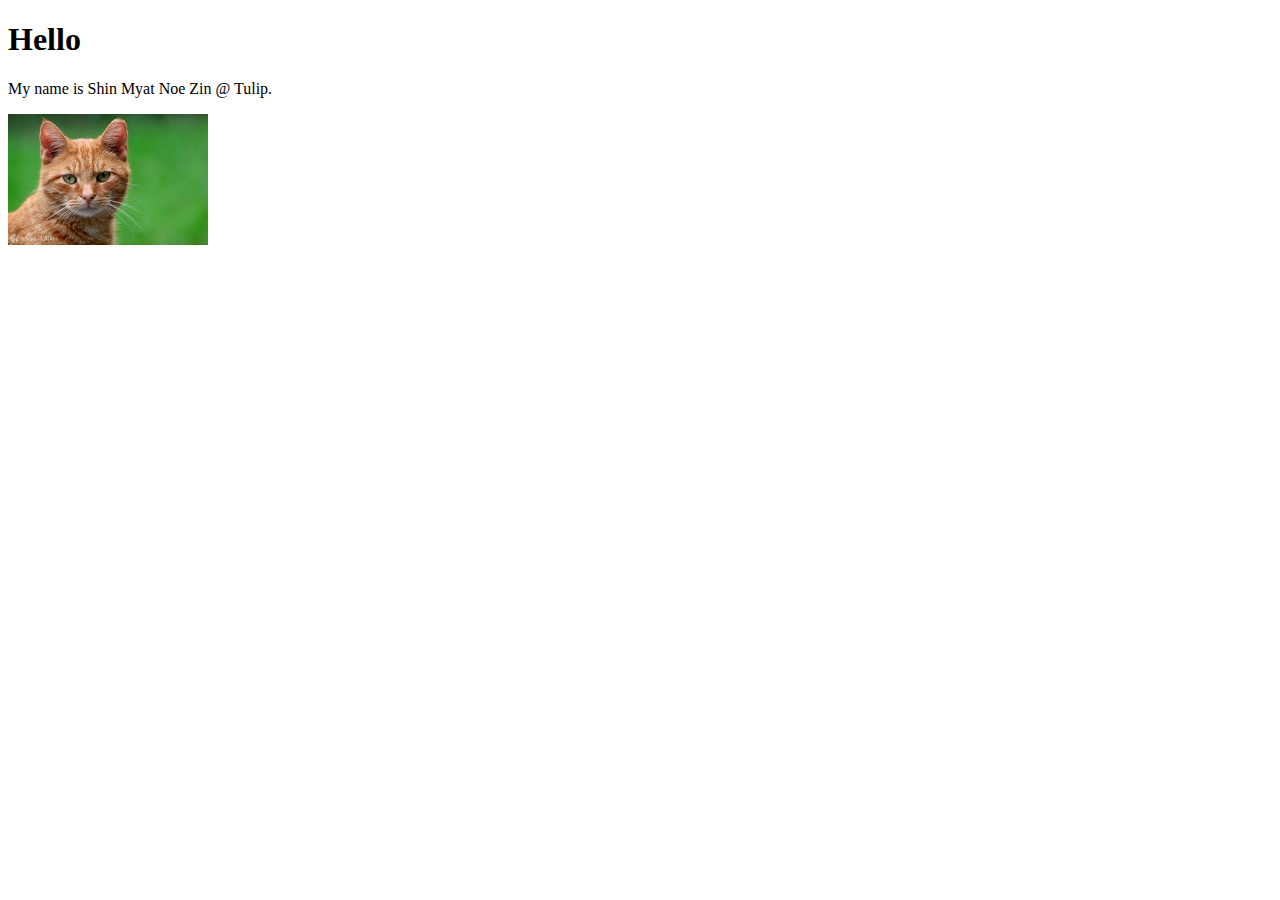
==== index.html @ 97b2dc9c "website" ====
<!DOCTYPE html>
<html >
<head>
    <title>Tulip's Page</title>
</head>
<body>
    <h1> Hello</h1>
    <p>My name is Shin Myat Noe Zin @ Tulip.</p>
    <img src="cat.jpeg" alt = 'Picture of cat' width = '200'>  
</body>
</html>
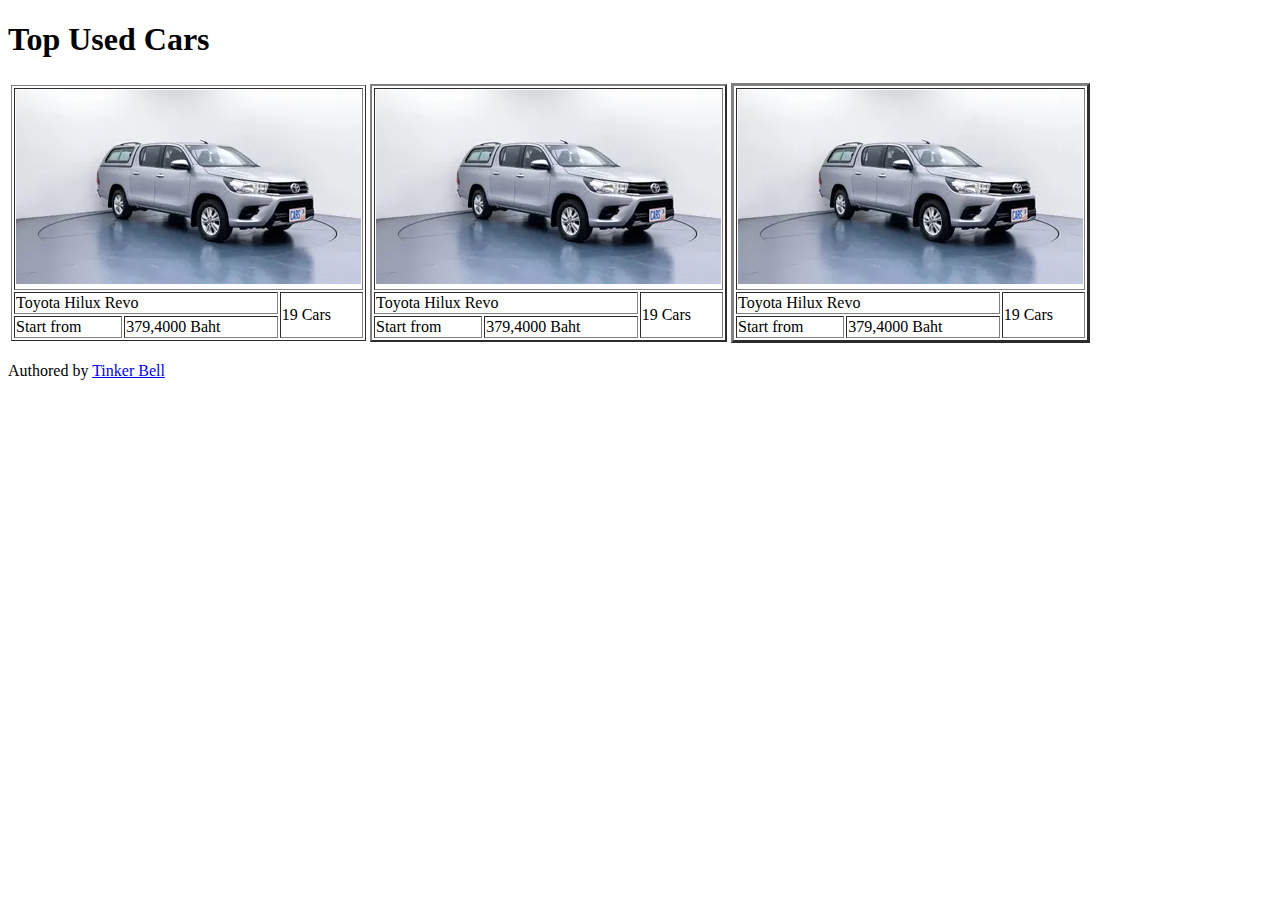
==== commit a9cf2209: "Combine Carda with Profile" ====
--- a/index.html
+++ b/index.html
@@ -1,11 +1,96 @@
 <!DOCTYPE html>
-<html >
+<html lang="en" xmlns:mso="urn:schemas-microsoft-com:office:office" xmlns:msdt="uuid:C2F41010-65B3-11d1-A29F-00AA00C14882">
+
 <head>
-    <title>Tulip's Page</title>
+  <title>Carada</title>
+
+<!--[if gte mso 9]><xml>
+<mso:CustomDocumentProperties>
+<mso:xd_Signature msdt:dt="string"></mso:xd_Signature>
+<mso:display_urn_x003a_schemas-microsoft-com_x003a_office_x003a_office_x0023_Editor msdt:dt="string">CHAYAPOL MOEMENG</mso:display_urn_x003a_schemas-microsoft-com_x003a_office_x003a_office_x0023_Editor>
+<mso:Order msdt:dt="string">300.000000000000</mso:Order>
+<mso:display_urn_x003a_schemas-microsoft-com_x003a_office_x003a_office_x0023_Author msdt:dt="string">CHAYAPOL MOEMENG</mso:display_urn_x003a_schemas-microsoft-com_x003a_office_x003a_office_x0023_Author>
+<mso:xd_ProgID msdt:dt="string"></mso:xd_ProgID>
+<mso:_ExtendedDescription msdt:dt="string"></mso:_ExtendedDescription>
+<mso:ComplianceAssetId msdt:dt="string"></mso:ComplianceAssetId>
+<mso:TemplateUrl msdt:dt="string"></mso:TemplateUrl>
+<mso:ContentTypeId msdt:dt="string">0x0101009FF7D1E89D0B8D439BF6074909CECEB2</mso:ContentTypeId>
+<mso:TriggerFlowInfo msdt:dt="string"></mso:TriggerFlowInfo>
+<mso:_SourceUrl msdt:dt="string"></mso:_SourceUrl>
+<mso:_SharedFileIndex msdt:dt="string"></mso:_SharedFileIndex>
+</mso:CustomDocumentProperties>
+</xml><![endif]-->
 </head>
+
 <body>
-    <h1> Hello</h1>
-    <p>My name is Shin Myat Noe Zin @ Tulip.</p>
-    <img src="cat.jpeg" alt = 'Picture of cat' width = '200'>  
+  <h1>Top Used Cars</h1>
+  <table>
+    <thead>
+
+    </thead>
+    <tbody>
+      <tr>
+        <td>
+          <table border="1">
+            <tr>
+              <td colspan="3">
+                <img src="img/car.webp">
+              </td>
+            </tr>
+            <tr>
+              <td colspan="2">Toyota Hilux Revo</td>
+              <td rowspan="2">19 Cars</td>
+            </tr>
+            <tr>
+              <td>Start from</td>
+              <td>379,4000 Baht</td>
+            </tr>
+          </table>
+        </td>
+
+        <td>
+          <table border="2">
+            <tr>
+              <td colspan="3">
+                <img src="img/car.webp">
+              </td>
+            </tr>
+            <tr>
+              <td colspan="2">Toyota Hilux Revo</td>
+              <td rowspan="2">19 Cars</td>
+            </tr>
+            <tr>
+              <td>Start from</td>
+              <td>379,4000 Baht</td>
+            </tr>
+          </table>
+        </td>
+
+        <td>
+          <table border="3">
+            <tr>
+              <td colspan="3">
+                <img src="img/car.webp">
+              </td>
+            </tr>
+            <tr>
+              <td colspan="2">Toyota Hilux Revo</td>
+              <td rowspan="2">19 Cars</td>
+            </tr>
+            <tr>
+              <td>Start from</td>
+              <td>379,4000 Baht</td>
+            </tr>
+          </table>
+        </td>
+
+      </tr>
+    </tbody>
+  </table>
+  <p>
+    Authored by <a href = "aboutme.html">Tinker Bell</a>
+  </p>
+
 </body>
+
 </html>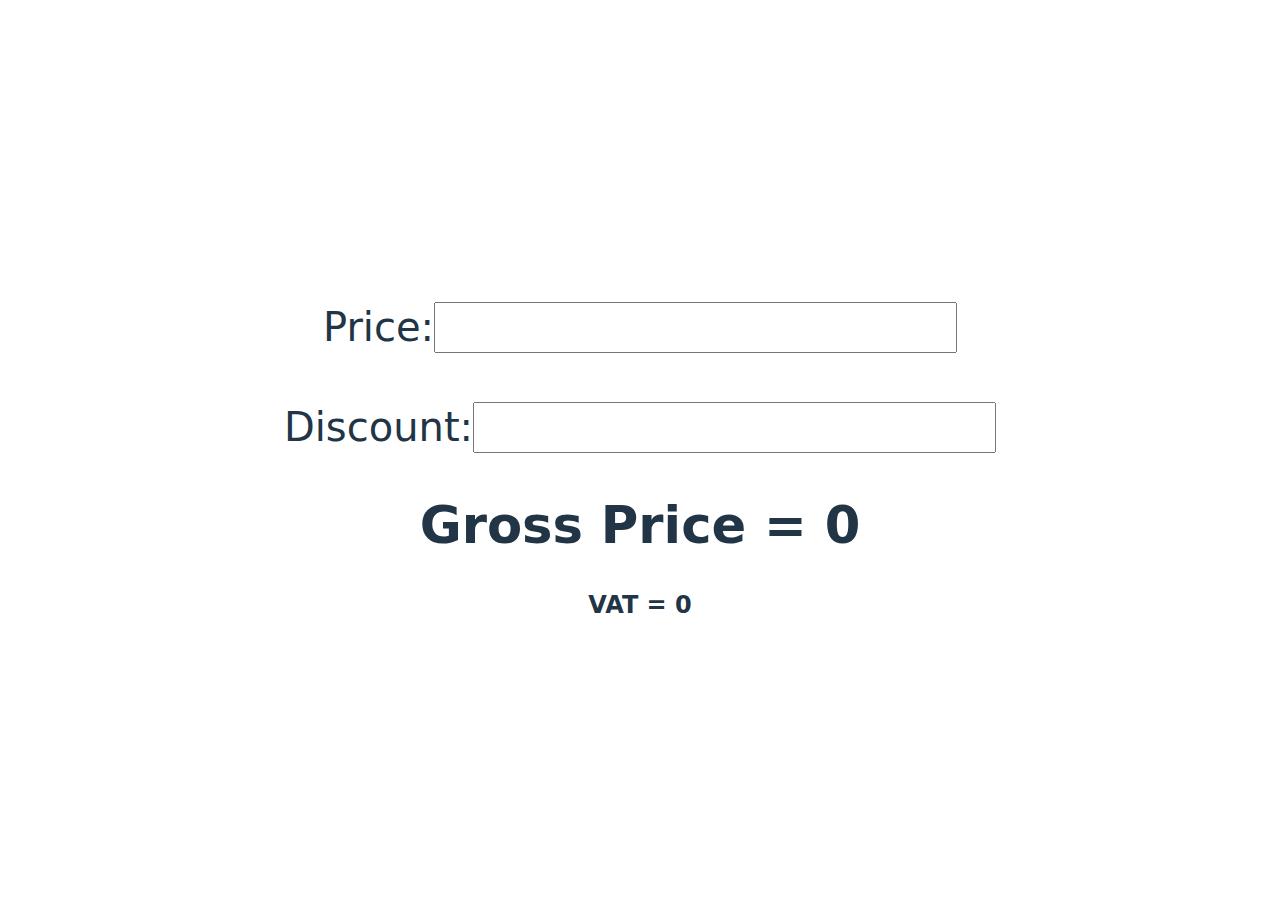
==== commit 563be663: "create assets folder" ====
--- a/index.html
+++ b/index.html
@@ -1,96 +1,14 @@
-<!DOCTYPE html>
-<html lang="en" xmlns:mso="urn:schemas-microsoft-com:office:office" xmlns:msdt="uuid:C2F41010-65B3-11d1-A29F-00AA00C14882">
-
-<head>
-  <title>Carada</title>
-
-<!--[if gte mso 9]><xml>
-<mso:CustomDocumentProperties>
-<mso:xd_Signature msdt:dt="string"></mso:xd_Signature>
-<mso:display_urn_x003a_schemas-microsoft-com_x003a_office_x003a_office_x0023_Editor msdt:dt="string">CHAYAPOL MOEMENG</mso:display_urn_x003a_schemas-microsoft-com_x003a_office_x003a_office_x0023_Editor>
-<mso:Order msdt:dt="string">300.000000000000</mso:Order>
-<mso:display_urn_x003a_schemas-microsoft-com_x003a_office_x003a_office_x0023_Author msdt:dt="string">CHAYAPOL MOEMENG</mso:display_urn_x003a_schemas-microsoft-com_x003a_office_x003a_office_x0023_Author>
-<mso:xd_ProgID msdt:dt="string"></mso:xd_ProgID>
-<mso:_ExtendedDescription msdt:dt="string"></mso:_ExtendedDescription>
-<mso:ComplianceAssetId msdt:dt="string"></mso:ComplianceAssetId>
-<mso:TemplateUrl msdt:dt="string"></mso:TemplateUrl>
-<mso:ContentTypeId msdt:dt="string">0x0101009FF7D1E89D0B8D439BF6074909CECEB2</mso:ContentTypeId>
-<mso:TriggerFlowInfo msdt:dt="string"></mso:TriggerFlowInfo>
-<mso:_SourceUrl msdt:dt="string"></mso:_SourceUrl>
-<mso:_SharedFileIndex msdt:dt="string"></mso:_SharedFileIndex>
-</mso:CustomDocumentProperties>
-</xml><![endif]-->
-</head>
-
-<body>
-  <h1>Top Used Cars</h1>
-  <table>
-    <thead>
-
-    </thead>
-    <tbody>
-      <tr>
-        <td>
-          <table border="1">
-            <tr>
-              <td colspan="3">
-                <img src="img/car.webp">
-              </td>
-            </tr>
-            <tr>
-              <td colspan="2">Toyota Hilux Revo</td>
-              <td rowspan="2">19 Cars</td>
-            </tr>
-            <tr>
-              <td>Start from</td>
-              <td>379,4000 Baht</td>
-            </tr>
-          </table>
-        </td>
-
-        <td>
-          <table border="2">
-            <tr>
-              <td colspan="3">
-                <img src="img/car.webp">
-              </td>
-            </tr>
-            <tr>
-              <td colspan="2">Toyota Hilux Revo</td>
-              <td rowspan="2">19 Cars</td>
-            </tr>
-            <tr>
-              <td>Start from</td>
-              <td>379,4000 Baht</td>
-            </tr>
-          </table>
-        </td>
-
-        <td>
-          <table border="3">
-            <tr>
-              <td colspan="3">
-                <img src="img/car.webp">
-              </td>
-            </tr>
-            <tr>
-              <td colspan="2">Toyota Hilux Revo</td>
-              <td rowspan="2">19 Cars</td>
-            </tr>
-            <tr>
-              <td>Start from</td>
-              <td>379,4000 Baht</td>
-            </tr>
-          </table>
-        </td>
-
-      </tr>
-    </tbody>
-  </table>
-  <p>
-    Authored by <a href = "aboutme.html">Tinker Bell</a>
-  </p>
-
-</body>
-
-</html>+<!doctype html>
+<html lang="en">
+  <head>
+    <meta charset="UTF-8" />
+    <link rel="icon" type="image/svg+xml" href="/vite.svg" />
+    <meta name="viewport" content="width=device-width, initial-scale=1.0" />
+    <title>Vite + React</title>
+    <script type="module" crossorigin src="/assets/index-DUTWzmlK.js"></script>
+    <link rel="stylesheet" crossorigin href="/assets/index-DiwrgTda.css">
+  </head>
+  <body>
+    <div id="root"></div>
+  </body>
+</html>
--- a/assets/index-DiwrgTda.css
+++ b/assets/index-DiwrgTda.css
@@ -0,0 +1 @@
+#root{max-width:1280px;margin:0 auto;padding:2rem;text-align:center}.logo{height:6em;padding:1.5em;will-change:filter;transition:filter .3s}.logo:hover{filter:drop-shadow(0 0 2em #646cffaa)}.logo.react:hover{filter:drop-shadow(0 0 2em #61dafbaa)}@keyframes logo-spin{0%{transform:rotate(0)}to{transform:rotate(360deg)}}@media (prefers-reduced-motion: no-preference){a:nth-of-type(2) .logo{animation:logo-spin infinite 20s linear}}.card{padding:2em}.read-the-docs{color:#888}:root{font-family:Inter,system-ui,Avenir,Helvetica,Arial,sans-serif;line-height:1.5;font-weight:400;color-scheme:light dark;color:#ffffffde;background-color:#242424;font-synthesis:none;text-rendering:optimizeLegibility;-webkit-font-smoothing:antialiased;-moz-osx-font-smoothing:grayscale}a{font-weight:500;color:#646cff;text-decoration:inherit}a:hover{color:#535bf2}body{margin:0;display:flex;place-items:center;min-width:320px;min-height:100vh}h1{font-size:3.2em;line-height:1.1}button{border-radius:8px;border:1px solid transparent;padding:.6em 1.2em;font-size:1em;font-weight:500;font-family:inherit;background-color:#1a1a1a;cursor:pointer;transition:border-color .25s}button:hover{border-color:#646cff}button:focus,button:focus-visible{outline:4px auto -webkit-focus-ring-color}@media (prefers-color-scheme: light){:root{color:#213547;background-color:#fff}a:hover{color:#747bff}button{background-color:#f9f9f9}}
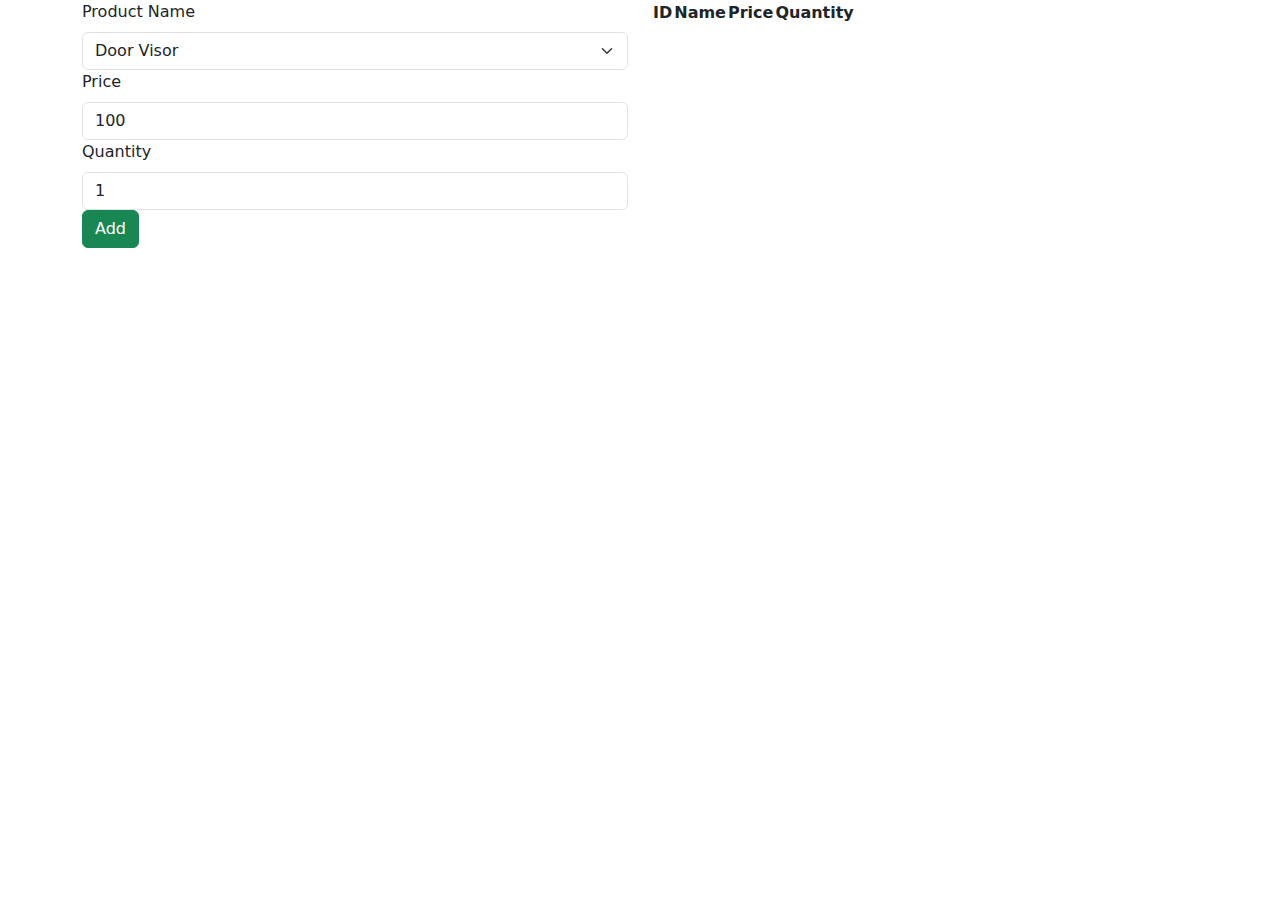
==== commit 73231415: "replace assets file" ====
--- a/index.html
+++ b/index.html
@@ -5,8 +5,8 @@
     <link rel="icon" type="image/svg+xml" href="/vite.svg" />
     <meta name="viewport" content="width=device-width, initial-scale=1.0" />
     <title>Vite + React</title>
-    <script type="module" crossorigin src="/assets/index-DUTWzmlK.js"></script>
-    <link rel="stylesheet" crossorigin href="/assets/index-DiwrgTda.css">
+    <script type="module" crossorigin src="/assets/index-1f4vcNsk.js"></script>
+    <link rel="stylesheet" crossorigin href="/assets/index-DUEfxN0n.css">
   </head>
   <body>
     <div id="root"></div>
--- a/assets/index-DUEfxN0n.css
+++ b/assets/index-DUEfxN0n.css
@@ -0,0 +1,5 @@
+@charset "UTF-8";/*!
+* Bootstrap  v5.3.3 (https://getbootstrap.com/)
+* Copyright 2011-2024 The Bootstrap Authors
+* Licensed under MIT (https://github.com/twbs/bootstrap/blob/main/LICENSE)
+*/:root,[data-bs-theme=light]{--bs-blue:#0d6efd;--bs-indigo:#6610f2;--bs-purple:#6f42c1;--bs-pink:#d63384;--bs-red:#dc3545;--bs-orange:#fd7e14;--bs-yellow:#ffc107;--bs-green:#198754;--bs-teal:#20c997;--bs-cyan:#0dcaf0;--bs-black:#000;--bs-white:#fff;--bs-gray:#6c757d;--bs-gray-dark:#343a40;--bs-gray-100:#f8f9fa;--bs-gray-200:#e9ecef;--bs-gray-300:#dee2e6;--bs-gray-400:#ced4da;--bs-gray-500:#adb5bd;--bs-gray-600:#6c757d;--bs-gray-700:#495057;--bs-gray-800:#343a40;--bs-gray-900:#212529;--bs-primary:#0d6efd;--bs-secondary:#6c757d;--bs-success:#198754;--bs-info:#0dcaf0;--bs-warning:#ffc107;--bs-danger:#dc3545;--bs-light:#f8f9fa;--bs-dark:#212529;--bs-primary-rgb:13,110,253;--bs-secondary-rgb:108,117,125;--bs-success-rgb:25,135,84;--bs-info-rgb:13,202,240;--bs-warning-rgb:255,193,7;--bs-danger-rgb:220,53,69;--bs-light-rgb:248,249,250;--bs-dark-rgb:33,37,41;--bs-primary-text-emphasis:#052c65;--bs-secondary-text-emphasis:#2b2f32;--bs-success-text-emphasis:#0a3622;--bs-info-text-emphasis:#055160;--bs-warning-text-emphasis:#664d03;--bs-danger-text-emphasis:#58151c;--bs-light-text-emphasis:#495057;--bs-dark-text-emphasis:#495057;--bs-primary-bg-subtle:#cfe2ff;--bs-secondary-bg-subtle:#e2e3e5;--bs-success-bg-subtle:#d1e7dd;--bs-info-bg-subtle:#cff4fc;--bs-warning-bg-subtle:#fff3cd;--bs-danger-bg-subtle:#f8d7da;--bs-light-bg-subtle:#fcfcfd;--bs-dark-bg-subtle:#ced4da;--bs-primary-border-subtle:#9ec5fe;--bs-secondary-border-subtle:#c4c8cb;--bs-success-border-subtle:#a3cfbb;--bs-info-border-subtle:#9eeaf9;--bs-warning-border-subtle:#ffe69c;--bs-danger-border-subtle:#f1aeb5;--bs-light-border-subtle:#e9ecef;--bs-dark-border-subtle:#adb5bd;--bs-white-rgb:255,255,255;--bs-black-rgb:0,0,0;--bs-font-sans-serif:system-ui,-apple-system,"Segoe UI",Roboto,"Helvetica Neue","Noto Sans","Liberation Sans",Arial,sans-serif,"Apple Color Emoji","Segoe UI Emoji","Segoe UI Symbol","Noto Color Emoji";--bs-font-monospace:SFMono-Regular,Menlo,Monaco,Consolas,"Liberation Mono","Courier New",monospace;--bs-gradient:linear-gradient(180deg, rgba(255, 255, 255, .15), rgba(255, 255, 255, 0));--bs-body-font-family:var(--bs-font-sans-serif);--bs-body-font-size:1rem;--bs-body-font-weight:400;--bs-body-line-height:1.5;--bs-body-color:#212529;--bs-body-color-rgb:33,37,41;--bs-body-bg:#fff;--bs-body-bg-rgb:255,255,255;--bs-emphasis-color:#000;--bs-emphasis-color-rgb:0,0,0;--bs-secondary-color:rgba(33, 37, 41, .75);--bs-secondary-color-rgb:33,37,41;--bs-secondary-bg:#e9ecef;--bs-secondary-bg-rgb:233,236,239;--bs-tertiary-color:rgba(33, 37, 41, .5);--bs-tertiary-color-rgb:33,37,41;--bs-tertiary-bg:#f8f9fa;--bs-tertiary-bg-rgb:248,249,250;--bs-heading-color:inherit;--bs-link-color:#0d6efd;--bs-link-color-rgb:13,110,253;--bs-link-decoration:underline;--bs-link-hover-color:#0a58ca;--bs-link-hover-color-rgb:10,88,202;--bs-code-color:#d63384;--bs-highlight-color:#212529;--bs-highlight-bg:#fff3cd;--bs-border-width:1px;--bs-border-style:solid;--bs-border-color:#dee2e6;--bs-border-color-translucent:rgba(0, 0, 0, .175);--bs-border-radius:.375rem;--bs-border-radius-sm:.25rem;--bs-border-radius-lg:.5rem;--bs-border-radius-xl:1rem;--bs-border-radius-xxl:2rem;--bs-border-radius-2xl:var(--bs-border-radius-xxl);--bs-border-radius-pill:50rem;--bs-box-shadow:0 .5rem 1rem rgba(0, 0, 0, .15);--bs-box-shadow-sm:0 .125rem .25rem rgba(0, 0, 0, .075);--bs-box-shadow-lg:0 1rem 3rem rgba(0, 0, 0, .175);--bs-box-shadow-inset:inset 0 1px 2px rgba(0, 0, 0, .075);--bs-focus-ring-width:.25rem;--bs-focus-ring-opacity:.25;--bs-focus-ring-color:rgba(13, 110, 253, .25);--bs-form-valid-color:#198754;--bs-form-valid-border-color:#198754;--bs-form-invalid-color:#dc3545;--bs-form-invalid-border-color:#dc3545}[data-bs-theme=dark]{color-scheme:dark;--bs-body-color:#dee2e6;--bs-body-color-rgb:222,226,230;--bs-body-bg:#212529;--bs-body-bg-rgb:33,37,41;--bs-emphasis-color:#fff;--bs-emphasis-color-rgb:255,255,255;--bs-secondary-color:rgba(222, 226, 230, .75);--bs-secondary-color-rgb:222,226,230;--bs-secondary-bg:#343a40;--bs-secondary-bg-rgb:52,58,64;--bs-tertiary-color:rgba(222, 226, 230, .5);--bs-tertiary-color-rgb:222,226,230;--bs-tertiary-bg:#2b3035;--bs-tertiary-bg-rgb:43,48,53;--bs-primary-text-emphasis:#6ea8fe;--bs-secondary-text-emphasis:#a7acb1;--bs-success-text-emphasis:#75b798;--bs-info-text-emphasis:#6edff6;--bs-warning-text-emphasis:#ffda6a;--bs-danger-text-emphasis:#ea868f;--bs-light-text-emphasis:#f8f9fa;--bs-dark-text-emphasis:#dee2e6;--bs-primary-bg-subtle:#031633;--bs-secondary-bg-subtle:#161719;--bs-success-bg-subtle:#051b11;--bs-info-bg-subtle:#032830;--bs-warning-bg-subtle:#332701;--bs-danger-bg-subtle:#2c0b0e;--bs-light-bg-subtle:#343a40;--bs-dark-bg-subtle:#1a1d20;--bs-primary-border-subtle:#084298;--bs-secondary-border-subtle:#41464b;--bs-success-border-subtle:#0f5132;--bs-info-border-subtle:#087990;--bs-warning-border-subtle:#997404;--bs-danger-border-subtle:#842029;--bs-light-border-subtle:#495057;--bs-dark-border-subtle:#343a40;--bs-heading-color:inherit;--bs-link-color:#6ea8fe;--bs-link-hover-color:#8bb9fe;--bs-link-color-rgb:110,168,254;--bs-link-hover-color-rgb:139,185,254;--bs-code-color:#e685b5;--bs-highlight-color:#dee2e6;--bs-highlight-bg:#664d03;--bs-border-color:#495057;--bs-border-color-translucent:rgba(255, 255, 255, .15);--bs-form-valid-color:#75b798;--bs-form-valid-border-color:#75b798;--bs-form-invalid-color:#ea868f;--bs-form-invalid-border-color:#ea868f}*,:after,:before{box-sizing:border-box}@media (prefers-reduced-motion:no-preference){:root{scroll-behavior:smooth}}body{margin:0;font-family:var(--bs-body-font-family);font-size:var(--bs-body-font-size);font-weight:var(--bs-body-font-weight);line-height:var(--bs-body-line-height);color:var(--bs-body-color);text-align:var(--bs-body-text-align);background-color:var(--bs-body-bg);-webkit-text-size-adjust:100%;-webkit-tap-highlight-color:transparent}hr{margin:1rem 0;color:inherit;border:0;border-top:var(--bs-border-width) solid;opacity:.25}.h1,.h2,.h3,.h4,.h5,.h6,h1,h2,h3,h4,h5,h6{margin-top:0;margin-bottom:.5rem;font-weight:500;line-height:1.2;color:var(--bs-heading-color)}.h1,h1{font-size:calc(1.375rem + 1.5vw)}@media (min-width:1200px){.h1,h1{font-size:2.5rem}}.h2,h2{font-size:calc(1.325rem + .9vw)}@media (min-width:1200px){.h2,h2{font-size:2rem}}.h3,h3{font-size:calc(1.3rem + .6vw)}@media (min-width:1200px){.h3,h3{font-size:1.75rem}}.h4,h4{font-size:calc(1.275rem + .3vw)}@media (min-width:1200px){.h4,h4{font-size:1.5rem}}.h5,h5{font-size:1.25rem}.h6,h6{font-size:1rem}p{margin-top:0;margin-bottom:1rem}abbr[title]{-webkit-text-decoration:underline dotted;text-decoration:underline dotted;cursor:help;-webkit-text-decoration-skip-ink:none;text-decoration-skip-ink:none}address{margin-bottom:1rem;font-style:normal;line-height:inherit}ol,ul{padding-left:2rem}dl,ol,ul{margin-top:0;margin-bottom:1rem}ol ol,ol ul,ul ol,ul ul{margin-bottom:0}dt{font-weight:700}dd{margin-bottom:.5rem;margin-left:0}blockquote{margin:0 0 1rem}b,strong{font-weight:bolder}.small,small{font-size:.875em}.mark,mark{padding:.1875em;color:var(--bs-highlight-color);background-color:var(--bs-highlight-bg)}sub,sup{position:relative;font-size:.75em;line-height:0;vertical-align:baseline}sub{bottom:-.25em}sup{top:-.5em}a{color:rgba(var(--bs-link-color-rgb),var(--bs-link-opacity,1));text-decoration:underline}a:hover{--bs-link-color-rgb:var(--bs-link-hover-color-rgb)}a:not([href]):not([class]),a:not([href]):not([class]):hover{color:inherit;text-decoration:none}code,kbd,pre,samp{font-family:var(--bs-font-monospace);font-size:1em}pre{display:block;margin-top:0;margin-bottom:1rem;overflow:auto;font-size:.875em}pre code{font-size:inherit;color:inherit;word-break:normal}code{font-size:.875em;color:var(--bs-code-color);word-wrap:break-word}a>code{color:inherit}kbd{padding:.1875rem .375rem;font-size:.875em;color:var(--bs-body-bg);background-color:var(--bs-body-color);border-radius:.25rem}kbd kbd{padding:0;font-size:1em}figure{margin:0 0 1rem}img,svg{vertical-align:middle}table{caption-side:bottom;border-collapse:collapse}caption{padding-top:.5rem;padding-bottom:.5rem;color:var(--bs-secondary-color);text-align:left}th{text-align:inherit;text-align:-webkit-match-parent}tbody,td,tfoot,th,thead,tr{border-color:inherit;border-style:solid;border-width:0}label{display:inline-block}button{border-radius:0}button:focus:not(:focus-visible){outline:0}button,input,optgroup,select,textarea{margin:0;font-family:inherit;font-size:inherit;line-height:inherit}button,select{text-transform:none}[role=button]{cursor:pointer}select{word-wrap:normal}select:disabled{opacity:1}[list]:not([type=date]):not([type=datetime-local]):not([type=month]):not([type=week]):not([type=time])::-webkit-calendar-picker-indicator{display:none!important}[type=button],[type=reset],[type=submit],button{-webkit-appearance:button}[type=button]:not(:disabled),[type=reset]:not(:disabled),[type=submit]:not(:disabled),button:not(:disabled){cursor:pointer}::-moz-focus-inner{padding:0;border-style:none}textarea{resize:vertical}fieldset{min-width:0;padding:0;margin:0;border:0}legend{float:left;width:100%;padding:0;margin-bottom:.5rem;font-size:calc(1.275rem + .3vw);line-height:inherit}@media (min-width:1200px){legend{font-size:1.5rem}}legend+*{clear:left}::-webkit-datetime-edit-day-field,::-webkit-datetime-edit-fields-wrapper,::-webkit-datetime-edit-hour-field,::-webkit-datetime-edit-minute,::-webkit-datetime-edit-month-field,::-webkit-datetime-edit-text,::-webkit-datetime-edit-year-field{padding:0}::-webkit-inner-spin-button{height:auto}[type=search]{-webkit-appearance:textfield;outline-offset:-2px}::-webkit-search-decoration{-webkit-appearance:none}::-webkit-color-swatch-wrapper{padding:0}::-webkit-file-upload-button{font:inherit;-webkit-appearance:button}::file-selector-button{font:inherit;-webkit-appearance:button}output{display:inline-block}iframe{border:0}summary{display:list-item;cursor:pointer}progress{vertical-align:baseline}[hidden]{display:none!important}.lead{font-size:1.25rem;font-weight:300}.display-1{font-size:calc(1.625rem + 4.5vw);font-weight:300;line-height:1.2}@media (min-width:1200px){.display-1{font-size:5rem}}.display-2{font-size:calc(1.575rem + 3.9vw);font-weight:300;line-height:1.2}@media (min-width:1200px){.display-2{font-size:4.5rem}}.display-3{font-size:calc(1.525rem + 3.3vw);font-weight:300;line-height:1.2}@media (min-width:1200px){.display-3{font-size:4rem}}.display-4{font-size:calc(1.475rem + 2.7vw);font-weight:300;line-height:1.2}@media (min-width:1200px){.display-4{font-size:3.5rem}}.display-5{font-size:calc(1.425rem + 2.1vw);font-weight:300;line-height:1.2}@media (min-width:1200px){.display-5{font-size:3rem}}.display-6{font-size:calc(1.375rem + 1.5vw);font-weight:300;line-height:1.2}@media (min-width:1200px){.display-6{font-size:2.5rem}}.list-unstyled,.list-inline{padding-left:0;list-style:none}.list-inline-item{display:inline-block}.list-inline-item:not(:last-child){margin-right:.5rem}.initialism{font-size:.875em;text-transform:uppercase}.blockquote{margin-bottom:1rem;font-size:1.25rem}.blockquote>:last-child{margin-bottom:0}.blockquote-footer{margin-top:-1rem;margin-bottom:1rem;font-size:.875em;color:#6c757d}.blockquote-footer:before{content:"— "}.img-fluid{max-width:100%;height:auto}.img-thumbnail{padding:.25rem;background-color:var(--bs-body-bg);border:var(--bs-border-width) solid var(--bs-border-color);border-radius:var(--bs-border-radius);max-width:100%;height:auto}.figure{display:inline-block}.figure-img{margin-bottom:.5rem;line-height:1}.figure-caption{font-size:.875em;color:var(--bs-secondary-color)}.container,.container-fluid,.container-lg,.container-md,.container-sm,.container-xl,.container-xxl{--bs-gutter-x:1.5rem;--bs-gutter-y:0;width:100%;padding-right:calc(var(--bs-gutter-x) * .5);padding-left:calc(var(--bs-gutter-x) * .5);margin-right:auto;margin-left:auto}@media (min-width:576px){.container,.container-sm{max-width:540px}}@media (min-width:768px){.container,.container-md,.container-sm{max-width:720px}}@media (min-width:992px){.container,.container-lg,.container-md,.container-sm{max-width:960px}}@media (min-width:1200px){.container,.container-lg,.container-md,.container-sm,.container-xl{max-width:1140px}}@media (min-width:1400px){.container,.container-lg,.container-md,.container-sm,.container-xl,.container-xxl{max-width:1320px}}:root{--bs-breakpoint-xs:0;--bs-breakpoint-sm:576px;--bs-breakpoint-md:768px;--bs-breakpoint-lg:992px;--bs-breakpoint-xl:1200px;--bs-breakpoint-xxl:1400px}.row{--bs-gutter-x:1.5rem;--bs-gutter-y:0;display:flex;flex-wrap:wrap;margin-top:calc(-1 * var(--bs-gutter-y));margin-right:calc(-.5 * var(--bs-gutter-x));margin-left:calc(-.5 * var(--bs-gutter-x))}.row>*{flex-shrink:0;width:100%;max-width:100%;padding-right:calc(var(--bs-gutter-x) * .5);padding-left:calc(var(--bs-gutter-x) * .5);margin-top:var(--bs-gutter-y)}.col{flex:1 0 0%}.row-cols-auto>*{flex:0 0 auto;width:auto}.row-cols-1>*{flex:0 0 auto;width:100%}.row-cols-2>*{flex:0 0 auto;width:50%}.row-cols-3>*{flex:0 0 auto;width:33.33333333%}.row-cols-4>*{flex:0 0 auto;width:25%}.row-cols-5>*{flex:0 0 auto;width:20%}.row-cols-6>*{flex:0 0 auto;width:16.66666667%}.col-auto{flex:0 0 auto;width:auto}.col-1{flex:0 0 auto;width:8.33333333%}.col-2{flex:0 0 auto;width:16.66666667%}.col-3{flex:0 0 auto;width:25%}.col-4{flex:0 0 auto;width:33.33333333%}.col-5{flex:0 0 auto;width:41.66666667%}.col-6{flex:0 0 auto;width:50%}.col-7{flex:0 0 auto;width:58.33333333%}.col-8{flex:0 0 auto;width:66.66666667%}.col-9{flex:0 0 auto;width:75%}.col-10{flex:0 0 auto;width:83.33333333%}.col-11{flex:0 0 auto;width:91.66666667%}.col-12{flex:0 0 auto;width:100%}.offset-1{margin-left:8.33333333%}.offset-2{margin-left:16.66666667%}.offset-3{margin-left:25%}.offset-4{margin-left:33.33333333%}.offset-5{margin-left:41.66666667%}.offset-6{margin-left:50%}.offset-7{margin-left:58.33333333%}.offset-8{margin-left:66.66666667%}.offset-9{margin-left:75%}.offset-10{margin-left:83.33333333%}.offset-11{margin-left:91.66666667%}.g-0,.gx-0{--bs-gutter-x:0}.g-0,.gy-0{--bs-gutter-y:0}.g-1,.gx-1{--bs-gutter-x:.25rem}.g-1,.gy-1{--bs-gutter-y:.25rem}.g-2,.gx-2{--bs-gutter-x:.5rem}.g-2,.gy-2{--bs-gutter-y:.5rem}.g-3,.gx-3{--bs-gutter-x:1rem}.g-3,.gy-3{--bs-gutter-y:1rem}.g-4,.gx-4{--bs-gutter-x:1.5rem}.g-4,.gy-4{--bs-gutter-y:1.5rem}.g-5,.gx-5{--bs-gutter-x:3rem}.g-5,.gy-5{--bs-gutter-y:3rem}@media (min-width:576px){.col-sm{flex:1 0 0%}.row-cols-sm-auto>*{flex:0 0 auto;width:auto}.row-cols-sm-1>*{flex:0 0 auto;width:100%}.row-cols-sm-2>*{flex:0 0 auto;width:50%}.row-cols-sm-3>*{flex:0 0 auto;width:33.33333333%}.row-cols-sm-4>*{flex:0 0 auto;width:25%}.row-cols-sm-5>*{flex:0 0 auto;width:20%}.row-cols-sm-6>*{flex:0 0 auto;width:16.66666667%}.col-sm-auto{flex:0 0 auto;width:auto}.col-sm-1{flex:0 0 auto;width:8.33333333%}.col-sm-2{flex:0 0 auto;width:16.66666667%}.col-sm-3{flex:0 0 auto;width:25%}.col-sm-4{flex:0 0 auto;width:33.33333333%}.col-sm-5{flex:0 0 auto;width:41.66666667%}.col-sm-6{flex:0 0 auto;width:50%}.col-sm-7{flex:0 0 auto;width:58.33333333%}.col-sm-8{flex:0 0 auto;width:66.66666667%}.col-sm-9{flex:0 0 auto;width:75%}.col-sm-10{flex:0 0 auto;width:83.33333333%}.col-sm-11{flex:0 0 auto;width:91.66666667%}.col-sm-12{flex:0 0 auto;width:100%}.offset-sm-0{margin-left:0}.offset-sm-1{margin-left:8.33333333%}.offset-sm-2{margin-left:16.66666667%}.offset-sm-3{margin-left:25%}.offset-sm-4{margin-left:33.33333333%}.offset-sm-5{margin-left:41.66666667%}.offset-sm-6{margin-left:50%}.offset-sm-7{margin-left:58.33333333%}.offset-sm-8{margin-left:66.66666667%}.offset-sm-9{margin-left:75%}.offset-sm-10{margin-left:83.33333333%}.offset-sm-11{margin-left:91.66666667%}.g-sm-0,.gx-sm-0{--bs-gutter-x:0}.g-sm-0,.gy-sm-0{--bs-gutter-y:0}.g-sm-1,.gx-sm-1{--bs-gutter-x:.25rem}.g-sm-1,.gy-sm-1{--bs-gutter-y:.25rem}.g-sm-2,.gx-sm-2{--bs-gutter-x:.5rem}.g-sm-2,.gy-sm-2{--bs-gutter-y:.5rem}.g-sm-3,.gx-sm-3{--bs-gutter-x:1rem}.g-sm-3,.gy-sm-3{--bs-gutter-y:1rem}.g-sm-4,.gx-sm-4{--bs-gutter-x:1.5rem}.g-sm-4,.gy-sm-4{--bs-gutter-y:1.5rem}.g-sm-5,.gx-sm-5{--bs-gutter-x:3rem}.g-sm-5,.gy-sm-5{--bs-gutter-y:3rem}}@media (min-width:768px){.col-md{flex:1 0 0%}.row-cols-md-auto>*{flex:0 0 auto;width:auto}.row-cols-md-1>*{flex:0 0 auto;width:100%}.row-cols-md-2>*{flex:0 0 auto;width:50%}.row-cols-md-3>*{flex:0 0 auto;width:33.33333333%}.row-cols-md-4>*{flex:0 0 auto;width:25%}.row-cols-md-5>*{flex:0 0 auto;width:20%}.row-cols-md-6>*{flex:0 0 auto;width:16.66666667%}.col-md-auto{flex:0 0 auto;width:auto}.col-md-1{flex:0 0 auto;width:8.33333333%}.col-md-2{flex:0 0 auto;width:16.66666667%}.col-md-3{flex:0 0 auto;width:25%}.col-md-4{flex:0 0 auto;width:33.33333333%}.col-md-5{flex:0 0 auto;width:41.66666667%}.col-md-6{flex:0 0 auto;width:50%}.col-md-7{flex:0 0 auto;width:58.33333333%}.col-md-8{flex:0 0 auto;width:66.66666667%}.col-md-9{flex:0 0 auto;width:75%}.col-md-10{flex:0 0 auto;width:83.33333333%}.col-md-11{flex:0 0 auto;width:91.66666667%}.col-md-12{flex:0 0 auto;width:100%}.offset-md-0{margin-left:0}.offset-md-1{margin-left:8.33333333%}.offset-md-2{margin-left:16.66666667%}.offset-md-3{margin-left:25%}.offset-md-4{margin-left:33.33333333%}.offset-md-5{margin-left:41.66666667%}.offset-md-6{margin-left:50%}.offset-md-7{margin-left:58.33333333%}.offset-md-8{margin-left:66.66666667%}.offset-md-9{margin-left:75%}.offset-md-10{margin-left:83.33333333%}.offset-md-11{margin-left:91.66666667%}.g-md-0,.gx-md-0{--bs-gutter-x:0}.g-md-0,.gy-md-0{--bs-gutter-y:0}.g-md-1,.gx-md-1{--bs-gutter-x:.25rem}.g-md-1,.gy-md-1{--bs-gutter-y:.25rem}.g-md-2,.gx-md-2{--bs-gutter-x:.5rem}.g-md-2,.gy-md-2{--bs-gutter-y:.5rem}.g-md-3,.gx-md-3{--bs-gutter-x:1rem}.g-md-3,.gy-md-3{--bs-gutter-y:1rem}.g-md-4,.gx-md-4{--bs-gutter-x:1.5rem}.g-md-4,.gy-md-4{--bs-gutter-y:1.5rem}.g-md-5,.gx-md-5{--bs-gutter-x:3rem}.g-md-5,.gy-md-5{--bs-gutter-y:3rem}}@media (min-width:992px){.col-lg{flex:1 0 0%}.row-cols-lg-auto>*{flex:0 0 auto;width:auto}.row-cols-lg-1>*{flex:0 0 auto;width:100%}.row-cols-lg-2>*{flex:0 0 auto;width:50%}.row-cols-lg-3>*{flex:0 0 auto;width:33.33333333%}.row-cols-lg-4>*{flex:0 0 auto;width:25%}.row-cols-lg-5>*{flex:0 0 auto;width:20%}.row-cols-lg-6>*{flex:0 0 auto;width:16.66666667%}.col-lg-auto{flex:0 0 auto;width:auto}.col-lg-1{flex:0 0 auto;width:8.33333333%}.col-lg-2{flex:0 0 auto;width:16.66666667%}.col-lg-3{flex:0 0 auto;width:25%}.col-lg-4{flex:0 0 auto;width:33.33333333%}.col-lg-5{flex:0 0 auto;width:41.66666667%}.col-lg-6{flex:0 0 auto;width:50%}.col-lg-7{flex:0 0 auto;width:58.33333333%}.col-lg-8{flex:0 0 auto;width:66.66666667%}.col-lg-9{flex:0 0 auto;width:75%}.col-lg-10{flex:0 0 auto;width:83.33333333%}.col-lg-11{flex:0 0 auto;width:91.66666667%}.col-lg-12{flex:0 0 auto;width:100%}.offset-lg-0{margin-left:0}.offset-lg-1{margin-left:8.33333333%}.offset-lg-2{margin-left:16.66666667%}.offset-lg-3{margin-left:25%}.offset-lg-4{margin-left:33.33333333%}.offset-lg-5{margin-left:41.66666667%}.offset-lg-6{margin-left:50%}.offset-lg-7{margin-left:58.33333333%}.offset-lg-8{margin-left:66.66666667%}.offset-lg-9{margin-left:75%}.offset-lg-10{margin-left:83.33333333%}.offset-lg-11{margin-left:91.66666667%}.g-lg-0,.gx-lg-0{--bs-gutter-x:0}.g-lg-0,.gy-lg-0{--bs-gutter-y:0}.g-lg-1,.gx-lg-1{--bs-gutter-x:.25rem}.g-lg-1,.gy-lg-1{--bs-gutter-y:.25rem}.g-lg-2,.gx-lg-2{--bs-gutter-x:.5rem}.g-lg-2,.gy-lg-2{--bs-gutter-y:.5rem}.g-lg-3,.gx-lg-3{--bs-gutter-x:1rem}.g-lg-3,.gy-lg-3{--bs-gutter-y:1rem}.g-lg-4,.gx-lg-4{--bs-gutter-x:1.5rem}.g-lg-4,.gy-lg-4{--bs-gutter-y:1.5rem}.g-lg-5,.gx-lg-5{--bs-gutter-x:3rem}.g-lg-5,.gy-lg-5{--bs-gutter-y:3rem}}@media (min-width:1200px){.col-xl{flex:1 0 0%}.row-cols-xl-auto>*{flex:0 0 auto;width:auto}.row-cols-xl-1>*{flex:0 0 auto;width:100%}.row-cols-xl-2>*{flex:0 0 auto;width:50%}.row-cols-xl-3>*{flex:0 0 auto;width:33.33333333%}.row-cols-xl-4>*{flex:0 0 auto;width:25%}.row-cols-xl-5>*{flex:0 0 auto;width:20%}.row-cols-xl-6>*{flex:0 0 auto;width:16.66666667%}.col-xl-auto{flex:0 0 auto;width:auto}.col-xl-1{flex:0 0 auto;width:8.33333333%}.col-xl-2{flex:0 0 auto;width:16.66666667%}.col-xl-3{flex:0 0 auto;width:25%}.col-xl-4{flex:0 0 auto;width:33.33333333%}.col-xl-5{flex:0 0 auto;width:41.66666667%}.col-xl-6{flex:0 0 auto;width:50%}.col-xl-7{flex:0 0 auto;width:58.33333333%}.col-xl-8{flex:0 0 auto;width:66.66666667%}.col-xl-9{flex:0 0 auto;width:75%}.col-xl-10{flex:0 0 auto;width:83.33333333%}.col-xl-11{flex:0 0 auto;width:91.66666667%}.col-xl-12{flex:0 0 auto;width:100%}.offset-xl-0{margin-left:0}.offset-xl-1{margin-left:8.33333333%}.offset-xl-2{margin-left:16.66666667%}.offset-xl-3{margin-left:25%}.offset-xl-4{margin-left:33.33333333%}.offset-xl-5{margin-left:41.66666667%}.offset-xl-6{margin-left:50%}.offset-xl-7{margin-left:58.33333333%}.offset-xl-8{margin-left:66.66666667%}.offset-xl-9{margin-left:75%}.offset-xl-10{margin-left:83.33333333%}.offset-xl-11{margin-left:91.66666667%}.g-xl-0,.gx-xl-0{--bs-gutter-x:0}.g-xl-0,.gy-xl-0{--bs-gutter-y:0}.g-xl-1,.gx-xl-1{--bs-gutter-x:.25rem}.g-xl-1,.gy-xl-1{--bs-gutter-y:.25rem}.g-xl-2,.gx-xl-2{--bs-gutter-x:.5rem}.g-xl-2,.gy-xl-2{--bs-gutter-y:.5rem}.g-xl-3,.gx-xl-3{--bs-gutter-x:1rem}.g-xl-3,.gy-xl-3{--bs-gutter-y:1rem}.g-xl-4,.gx-xl-4{--bs-gutter-x:1.5rem}.g-xl-4,.gy-xl-4{--bs-gutter-y:1.5rem}.g-xl-5,.gx-xl-5{--bs-gutter-x:3rem}.g-xl-5,.gy-xl-5{--bs-gutter-y:3rem}}@media (min-width:1400px){.col-xxl{flex:1 0 0%}.row-cols-xxl-auto>*{flex:0 0 auto;width:auto}.row-cols-xxl-1>*{flex:0 0 auto;width:100%}.row-cols-xxl-2>*{flex:0 0 auto;width:50%}.row-cols-xxl-3>*{flex:0 0 auto;width:33.33333333%}.row-cols-xxl-4>*{flex:0 0 auto;width:25%}.row-cols-xxl-5>*{flex:0 0 auto;width:20%}.row-cols-xxl-6>*{flex:0 0 auto;width:16.66666667%}.col-xxl-auto{flex:0 0 auto;width:auto}.col-xxl-1{flex:0 0 auto;width:8.33333333%}.col-xxl-2{flex:0 0 auto;width:16.66666667%}.col-xxl-3{flex:0 0 auto;width:25%}.col-xxl-4{flex:0 0 auto;width:33.33333333%}.col-xxl-5{flex:0 0 auto;width:41.66666667%}.col-xxl-6{flex:0 0 auto;width:50%}.col-xxl-7{flex:0 0 auto;width:58.33333333%}.col-xxl-8{flex:0 0 auto;width:66.66666667%}.col-xxl-9{flex:0 0 auto;width:75%}.col-xxl-10{flex:0 0 auto;width:83.33333333%}.col-xxl-11{flex:0 0 auto;width:91.66666667%}.col-xxl-12{flex:0 0 auto;width:100%}.offset-xxl-0{margin-left:0}.offset-xxl-1{margin-left:8.33333333%}.offset-xxl-2{margin-left:16.66666667%}.offset-xxl-3{margin-left:25%}.offset-xxl-4{margin-left:33.33333333%}.offset-xxl-5{margin-left:41.66666667%}.offset-xxl-6{margin-left:50%}.offset-xxl-7{margin-left:58.33333333%}.offset-xxl-8{margin-left:66.66666667%}.offset-xxl-9{margin-left:75%}.offset-xxl-10{margin-left:83.33333333%}.offset-xxl-11{margin-left:91.66666667%}.g-xxl-0,.gx-xxl-0{--bs-gutter-x:0}.g-xxl-0,.gy-xxl-0{--bs-gutter-y:0}.g-xxl-1,.gx-xxl-1{--bs-gutter-x:.25rem}.g-xxl-1,.gy-xxl-1{--bs-gutter-y:.25rem}.g-xxl-2,.gx-xxl-2{--bs-gutter-x:.5rem}.g-xxl-2,.gy-xxl-2{--bs-gutter-y:.5rem}.g-xxl-3,.gx-xxl-3{--bs-gutter-x:1rem}.g-xxl-3,.gy-xxl-3{--bs-gutter-y:1rem}.g-xxl-4,.gx-xxl-4{--bs-gutter-x:1.5rem}.g-xxl-4,.gy-xxl-4{--bs-gutter-y:1.5rem}.g-xxl-5,.gx-xxl-5{--bs-gutter-x:3rem}.g-xxl-5,.gy-xxl-5{--bs-gutter-y:3rem}}.table{--bs-table-color-type:initial;--bs-table-bg-type:initial;--bs-table-color-state:initial;--bs-table-bg-state:initial;--bs-table-color:var(--bs-emphasis-color);--bs-table-bg:var(--bs-body-bg);--bs-table-border-color:var(--bs-border-color);--bs-table-accent-bg:transparent;--bs-table-striped-color:var(--bs-emphasis-color);--bs-table-striped-bg:rgba(var(--bs-emphasis-color-rgb), .05);--bs-table-active-color:var(--bs-emphasis-color);--bs-table-active-bg:rgba(var(--bs-emphasis-color-rgb), .1);--bs-table-hover-color:var(--bs-emphasis-color);--bs-table-hover-bg:rgba(var(--bs-emphasis-color-rgb), .075);width:100%;margin-bottom:1rem;vertical-align:top;border-color:var(--bs-table-border-color)}.table>:not(caption)>*>*{padding:.5rem;color:var(--bs-table-color-state,var(--bs-table-color-type,var(--bs-table-color)));background-color:var(--bs-table-bg);border-bottom-width:var(--bs-border-width);box-shadow:inset 0 0 0 9999px var(--bs-table-bg-state,var(--bs-table-bg-type,var(--bs-table-accent-bg)))}.table>tbody{vertical-align:inherit}.table>thead{vertical-align:bottom}.table-group-divider{border-top:calc(var(--bs-border-width) * 2) solid currentcolor}.caption-top{caption-side:top}.table-sm>:not(caption)>*>*{padding:.25rem}.table-bordered>:not(caption)>*{border-width:var(--bs-border-width) 0}.table-bordered>:not(caption)>*>*{border-width:0 var(--bs-border-width)}.table-borderless>:not(caption)>*>*{border-bottom-width:0}.table-borderless>:not(:first-child){border-top-width:0}.table-striped>tbody>tr:nth-of-type(odd)>*{--bs-table-color-type:var(--bs-table-striped-color);--bs-table-bg-type:var(--bs-table-striped-bg)}.table-striped-columns>:not(caption)>tr>:nth-child(2n){--bs-table-color-type:var(--bs-table-striped-color);--bs-table-bg-type:var(--bs-table-striped-bg)}.table-active{--bs-table-color-state:var(--bs-table-active-color);--bs-table-bg-state:var(--bs-table-active-bg)}.table-hover>tbody>tr:hover>*{--bs-table-color-state:var(--bs-table-hover-color);--bs-table-bg-state:var(--bs-table-hover-bg)}.table-primary{--bs-table-color:#000;--bs-table-bg:#cfe2ff;--bs-table-border-color:#a6b5cc;--bs-table-striped-bg:#c5d7f2;--bs-table-striped-color:#000;--bs-table-active-bg:#bacbe6;--bs-table-active-color:#000;--bs-table-hover-bg:#bfd1ec;--bs-table-hover-color:#000;color:var(--bs-table-color);border-color:var(--bs-table-border-color)}.table-secondary{--bs-table-color:#000;--bs-table-bg:#e2e3e5;--bs-table-border-color:#b5b6b7;--bs-table-striped-bg:#d7d8da;--bs-table-striped-color:#000;--bs-table-active-bg:#cbccce;--bs-table-active-color:#000;--bs-table-hover-bg:#d1d2d4;--bs-table-hover-color:#000;color:var(--bs-table-color);border-color:var(--bs-table-border-color)}.table-success{--bs-table-color:#000;--bs-table-bg:#d1e7dd;--bs-table-border-color:#a7b9b1;--bs-table-striped-bg:#c7dbd2;--bs-table-striped-color:#000;--bs-table-active-bg:#bcd0c7;--bs-table-active-color:#000;--bs-table-hover-bg:#c1d6cc;--bs-table-hover-color:#000;color:var(--bs-table-color);border-color:var(--bs-table-border-color)}.table-info{--bs-table-color:#000;--bs-table-bg:#cff4fc;--bs-table-border-color:#a6c3ca;--bs-table-striped-bg:#c5e8ef;--bs-table-striped-color:#000;--bs-table-active-bg:#badce3;--bs-table-active-color:#000;--bs-table-hover-bg:#bfe2e9;--bs-table-hover-color:#000;color:var(--bs-table-color);border-color:var(--bs-table-border-color)}.table-warning{--bs-table-color:#000;--bs-table-bg:#fff3cd;--bs-table-border-color:#ccc2a4;--bs-table-striped-bg:#f2e7c3;--bs-table-striped-color:#000;--bs-table-active-bg:#e6dbb9;--bs-table-active-color:#000;--bs-table-hover-bg:#ece1be;--bs-table-hover-color:#000;color:var(--bs-table-color);border-color:var(--bs-table-border-color)}.table-danger{--bs-table-color:#000;--bs-table-bg:#f8d7da;--bs-table-border-color:#c6acae;--bs-table-striped-bg:#eccccf;--bs-table-striped-color:#000;--bs-table-active-bg:#dfc2c4;--bs-table-active-color:#000;--bs-table-hover-bg:#e5c7ca;--bs-table-hover-color:#000;color:var(--bs-table-color);border-color:var(--bs-table-border-color)}.table-light{--bs-table-color:#000;--bs-table-bg:#f8f9fa;--bs-table-border-color:#c6c7c8;--bs-table-striped-bg:#ecedee;--bs-table-striped-color:#000;--bs-table-active-bg:#dfe0e1;--bs-table-active-color:#000;--bs-table-hover-bg:#e5e6e7;--bs-table-hover-color:#000;color:var(--bs-table-color);border-color:var(--bs-table-border-color)}.table-dark{--bs-table-color:#fff;--bs-table-bg:#212529;--bs-table-border-color:#4d5154;--bs-table-striped-bg:#2c3034;--bs-table-striped-color:#fff;--bs-table-active-bg:#373b3e;--bs-table-active-color:#fff;--bs-table-hover-bg:#323539;--bs-table-hover-color:#fff;color:var(--bs-table-color);border-color:var(--bs-table-border-color)}.table-responsive{overflow-x:auto;-webkit-overflow-scrolling:touch}@media (max-width:575.98px){.table-responsive-sm{overflow-x:auto;-webkit-overflow-scrolling:touch}}@media (max-width:767.98px){.table-responsive-md{overflow-x:auto;-webkit-overflow-scrolling:touch}}@media (max-width:991.98px){.table-responsive-lg{overflow-x:auto;-webkit-overflow-scrolling:touch}}@media (max-width:1199.98px){.table-responsive-xl{overflow-x:auto;-webkit-overflow-scrolling:touch}}@media (max-width:1399.98px){.table-responsive-xxl{overflow-x:auto;-webkit-overflow-scrolling:touch}}.form-label{margin-bottom:.5rem}.col-form-label{padding-top:calc(.375rem + var(--bs-border-width));padding-bottom:calc(.375rem + var(--bs-border-width));margin-bottom:0;font-size:inherit;line-height:1.5}.col-form-label-lg{padding-top:calc(.5rem + var(--bs-border-width));padding-bottom:calc(.5rem + var(--bs-border-width));font-size:1.25rem}.col-form-label-sm{padding-top:calc(.25rem + var(--bs-border-width));padding-bottom:calc(.25rem + var(--bs-border-width));font-size:.875rem}.form-text{margin-top:.25rem;font-size:.875em;color:var(--bs-secondary-color)}.form-control{display:block;width:100%;padding:.375rem .75rem;font-size:1rem;font-weight:400;line-height:1.5;color:var(--bs-body-color);-webkit-appearance:none;-moz-appearance:none;appearance:none;background-color:var(--bs-body-bg);background-clip:padding-box;border:var(--bs-border-width) solid var(--bs-border-color);border-radius:var(--bs-border-radius);transition:border-color .15s ease-in-out,box-shadow .15s ease-in-out}@media (prefers-reduced-motion:reduce){.form-control{transition:none}}.form-control[type=file]{overflow:hidden}.form-control[type=file]:not(:disabled):not([readonly]){cursor:pointer}.form-control:focus{color:var(--bs-body-color);background-color:var(--bs-body-bg);border-color:#86b7fe;outline:0;box-shadow:0 0 0 .25rem #0d6efd40}.form-control::-webkit-date-and-time-value{min-width:85px;height:1.5em;margin:0}.form-control::-webkit-datetime-edit{display:block;padding:0}.form-control::-moz-placeholder{color:var(--bs-secondary-color);opacity:1}.form-control::placeholder{color:var(--bs-secondary-color);opacity:1}.form-control:disabled{background-color:var(--bs-secondary-bg);opacity:1}.form-control::-webkit-file-upload-button{padding:.375rem .75rem;margin:-.375rem -.75rem;-webkit-margin-end:.75rem;margin-inline-end:.75rem;color:var(--bs-body-color);background-color:var(--bs-tertiary-bg);pointer-events:none;border-color:inherit;border-style:solid;border-width:0;border-inline-end-width:var(--bs-border-width);border-radius:0;-webkit-transition:color .15s ease-in-out,background-color .15s ease-in-out,border-color .15s ease-in-out,box-shadow .15s ease-in-out;transition:color .15s ease-in-out,background-color .15s ease-in-out,border-color .15s ease-in-out,box-shadow .15s ease-in-out}.form-control::file-selector-button{padding:.375rem .75rem;margin:-.375rem -.75rem;-webkit-margin-end:.75rem;margin-inline-end:.75rem;color:var(--bs-body-color);background-color:var(--bs-tertiary-bg);pointer-events:none;border-color:inherit;border-style:solid;border-width:0;border-inline-end-width:var(--bs-border-width);border-radius:0;transition:color .15s ease-in-out,background-color .15s ease-in-out,border-color .15s ease-in-out,box-shadow .15s ease-in-out}@media (prefers-reduced-motion:reduce){.form-control::-webkit-file-upload-button{-webkit-transition:none;transition:none}.form-control::file-selector-button{transition:none}}.form-control:hover:not(:disabled):not([readonly])::-webkit-file-upload-button{background-color:var(--bs-secondary-bg)}.form-control:hover:not(:disabled):not([readonly])::file-selector-button{background-color:var(--bs-secondary-bg)}.form-control-plaintext{display:block;width:100%;padding:.375rem 0;margin-bottom:0;line-height:1.5;color:var(--bs-body-color);background-color:transparent;border:solid transparent;border-width:var(--bs-border-width) 0}.form-control-plaintext:focus{outline:0}.form-control-plaintext.form-control-lg,.form-control-plaintext.form-control-sm{padding-right:0;padding-left:0}.form-control-sm{min-height:calc(1.5em + .5rem + calc(var(--bs-border-width) * 2));padding:.25rem .5rem;font-size:.875rem;border-radius:var(--bs-border-radius-sm)}.form-control-sm::-webkit-file-upload-button{padding:.25rem .5rem;margin:-.25rem -.5rem;-webkit-margin-end:.5rem;margin-inline-end:.5rem}.form-control-sm::file-selector-button{padding:.25rem .5rem;margin:-.25rem -.5rem;-webkit-margin-end:.5rem;margin-inline-end:.5rem}.form-control-lg{min-height:calc(1.5em + 1rem + calc(var(--bs-border-width) * 2));padding:.5rem 1rem;font-size:1.25rem;border-radius:var(--bs-border-radius-lg)}.form-control-lg::-webkit-file-upload-button{padding:.5rem 1rem;margin:-.5rem -1rem;-webkit-margin-end:1rem;margin-inline-end:1rem}.form-control-lg::file-selector-button{padding:.5rem 1rem;margin:-.5rem -1rem;-webkit-margin-end:1rem;margin-inline-end:1rem}textarea.form-control{min-height:calc(1.5em + .75rem + calc(var(--bs-border-width) * 2))}textarea.form-control-sm{min-height:calc(1.5em + .5rem + calc(var(--bs-border-width) * 2))}textarea.form-control-lg{min-height:calc(1.5em + 1rem + calc(var(--bs-border-width) * 2))}.form-control-color{width:3rem;height:calc(1.5em + .75rem + calc(var(--bs-border-width) * 2));padding:.375rem}.form-control-color:not(:disabled):not([readonly]){cursor:pointer}.form-control-color::-moz-color-swatch{border:0!important;border-radius:var(--bs-border-radius)}.form-control-color::-webkit-color-swatch{border:0!important;border-radius:var(--bs-border-radius)}.form-control-color.form-control-sm{height:calc(1.5em + .5rem + calc(var(--bs-border-width) * 2))}.form-control-color.form-control-lg{height:calc(1.5em + 1rem + calc(var(--bs-border-width) * 2))}.form-select{--bs-form-select-bg-img:url("data:image/svg+xml,%3csvg xmlns='http://www.w3.org/2000/svg' viewBox='0 0 16 16'%3e%3cpath fill='none' stroke='%23343a40' stroke-linecap='round' stroke-linejoin='round' stroke-width='2' d='m2 5 6 6 6-6'/%3e%3c/svg%3e");display:block;width:100%;padding:.375rem 2.25rem .375rem .75rem;font-size:1rem;font-weight:400;line-height:1.5;color:var(--bs-body-color);-webkit-appearance:none;-moz-appearance:none;appearance:none;background-color:var(--bs-body-bg);background-image:var(--bs-form-select-bg-img),var(--bs-form-select-bg-icon,none);background-repeat:no-repeat;background-position:right .75rem center;background-size:16px 12px;border:var(--bs-border-width) solid var(--bs-border-color);border-radius:var(--bs-border-radius);transition:border-color .15s ease-in-out,box-shadow .15s ease-in-out}@media (prefers-reduced-motion:reduce){.form-select{transition:none}}.form-select:focus{border-color:#86b7fe;outline:0;box-shadow:0 0 0 .25rem #0d6efd40}.form-select[multiple],.form-select[size]:not([size="1"]){padding-right:.75rem;background-image:none}.form-select:disabled{background-color:var(--bs-secondary-bg)}.form-select:-moz-focusring{color:transparent;text-shadow:0 0 0 var(--bs-body-color)}.form-select-sm{padding-top:.25rem;padding-bottom:.25rem;padding-left:.5rem;font-size:.875rem;border-radius:var(--bs-border-radius-sm)}.form-select-lg{padding-top:.5rem;padding-bottom:.5rem;padding-left:1rem;font-size:1.25rem;border-radius:var(--bs-border-radius-lg)}[data-bs-theme=dark] .form-select{--bs-form-select-bg-img:url("data:image/svg+xml,%3csvg xmlns='http://www.w3.org/2000/svg' viewBox='0 0 16 16'%3e%3cpath fill='none' stroke='%23dee2e6' stroke-linecap='round' stroke-linejoin='round' stroke-width='2' d='m2 5 6 6 6-6'/%3e%3c/svg%3e")}.form-check{display:block;min-height:1.5rem;padding-left:1.5em;margin-bottom:.125rem}.form-check .form-check-input{float:left;margin-left:-1.5em}.form-check-reverse{padding-right:1.5em;padding-left:0;text-align:right}.form-check-reverse .form-check-input{float:right;margin-right:-1.5em;margin-left:0}.form-check-input{--bs-form-check-bg:var(--bs-body-bg);flex-shrink:0;width:1em;height:1em;margin-top:.25em;vertical-align:top;-webkit-appearance:none;-moz-appearance:none;appearance:none;background-color:var(--bs-form-check-bg);background-image:var(--bs-form-check-bg-image);background-repeat:no-repeat;background-position:center;background-size:contain;border:var(--bs-border-width) solid var(--bs-border-color);-webkit-print-color-adjust:exact;color-adjust:exact;print-color-adjust:exact}.form-check-input[type=checkbox]{border-radius:.25em}.form-check-input[type=radio]{border-radius:50%}.form-check-input:active{filter:brightness(90%)}.form-check-input:focus{border-color:#86b7fe;outline:0;box-shadow:0 0 0 .25rem #0d6efd40}.form-check-input:checked{background-color:#0d6efd;border-color:#0d6efd}.form-check-input:checked[type=checkbox]{--bs-form-check-bg-image:url("data:image/svg+xml,%3csvg xmlns='http://www.w3.org/2000/svg' viewBox='0 0 20 20'%3e%3cpath fill='none' stroke='%23fff' stroke-linecap='round' stroke-linejoin='round' stroke-width='3' d='m6 10 3 3 6-6'/%3e%3c/svg%3e")}.form-check-input:checked[type=radio]{--bs-form-check-bg-image:url("data:image/svg+xml,%3csvg xmlns='http://www.w3.org/2000/svg' viewBox='-4 -4 8 8'%3e%3ccircle r='2' fill='%23fff'/%3e%3c/svg%3e")}.form-check-input[type=checkbox]:indeterminate{background-color:#0d6efd;border-color:#0d6efd;--bs-form-check-bg-image:url("data:image/svg+xml,%3csvg xmlns='http://www.w3.org/2000/svg' viewBox='0 0 20 20'%3e%3cpath fill='none' stroke='%23fff' stroke-linecap='round' stroke-linejoin='round' stroke-width='3' d='M6 10h8'/%3e%3c/svg%3e")}.form-check-input:disabled{pointer-events:none;filter:none;opacity:.5}.form-check-input:disabled~.form-check-label,.form-check-input[disabled]~.form-check-label{cursor:default;opacity:.5}.form-switch{padding-left:2.5em}.form-switch .form-check-input{--bs-form-switch-bg:url("data:image/svg+xml,%3csvg xmlns='http://www.w3.org/2000/svg' viewBox='-4 -4 8 8'%3e%3ccircle r='3' fill='rgba%280, 0, 0, 0.25%29'/%3e%3c/svg%3e");width:2em;margin-left:-2.5em;background-image:var(--bs-form-switch-bg);background-position:left center;border-radius:2em;transition:background-position .15s ease-in-out}@media (prefers-reduced-motion:reduce){.form-switch .form-check-input{transition:none}}.form-switch .form-check-input:focus{--bs-form-switch-bg:url("data:image/svg+xml,%3csvg xmlns='http://www.w3.org/2000/svg' viewBox='-4 -4 8 8'%3e%3ccircle r='3' fill='%2386b7fe'/%3e%3c/svg%3e")}.form-switch .form-check-input:checked{background-position:right center;--bs-form-switch-bg:url("data:image/svg+xml,%3csvg xmlns='http://www.w3.org/2000/svg' viewBox='-4 -4 8 8'%3e%3ccircle r='3' fill='%23fff'/%3e%3c/svg%3e")}.form-switch.form-check-reverse{padding-right:2.5em;padding-left:0}.form-switch.form-check-reverse .form-check-input{margin-right:-2.5em;margin-left:0}.form-check-inline{display:inline-block;margin-right:1rem}.btn-check{position:absolute;clip:rect(0,0,0,0);pointer-events:none}.btn-check:disabled+.btn,.btn-check[disabled]+.btn{pointer-events:none;filter:none;opacity:.65}[data-bs-theme=dark] .form-switch .form-check-input:not(:checked):not(:focus){--bs-form-switch-bg:url("data:image/svg+xml,%3csvg xmlns='http://www.w3.org/2000/svg' viewBox='-4 -4 8 8'%3e%3ccircle r='3' fill='rgba%28255, 255, 255, 0.25%29'/%3e%3c/svg%3e")}.form-range{width:100%;height:1.5rem;padding:0;-webkit-appearance:none;-moz-appearance:none;appearance:none;background-color:transparent}.form-range:focus{outline:0}.form-range:focus::-webkit-slider-thumb{box-shadow:0 0 0 1px #fff,0 0 0 .25rem #0d6efd40}.form-range:focus::-moz-range-thumb{box-shadow:0 0 0 1px #fff,0 0 0 .25rem #0d6efd40}.form-range::-moz-focus-outer{border:0}.form-range::-webkit-slider-thumb{width:1rem;height:1rem;margin-top:-.25rem;-webkit-appearance:none;-moz-appearance:none;appearance:none;background-color:#0d6efd;border:0;border-radius:1rem;-webkit-transition:background-color .15s ease-in-out,border-color .15s ease-in-out,box-shadow .15s ease-in-out;transition:background-color .15s ease-in-out,border-color .15s ease-in-out,box-shadow .15s ease-in-out}@media (prefers-reduced-motion:reduce){.form-range::-webkit-slider-thumb{-webkit-transition:none;transition:none}}.form-range::-webkit-slider-thumb:active{background-color:#b6d4fe}.form-range::-webkit-slider-runnable-track{width:100%;height:.5rem;color:transparent;cursor:pointer;background-color:var(--bs-secondary-bg);border-color:transparent;border-radius:1rem}.form-range::-moz-range-thumb{width:1rem;height:1rem;-moz-appearance:none;-webkit-appearance:none;appearance:none;background-color:#0d6efd;border:0;border-radius:1rem;-moz-transition:background-color .15s ease-in-out,border-color .15s ease-in-out,box-shadow .15s ease-in-out;transition:background-color .15s ease-in-out,border-color .15s ease-in-out,box-shadow .15s ease-in-out}@media (prefers-reduced-motion:reduce){.form-range::-moz-range-thumb{-moz-transition:none;transition:none}}.form-range::-moz-range-thumb:active{background-color:#b6d4fe}.form-range::-moz-range-track{width:100%;height:.5rem;color:transparent;cursor:pointer;background-color:var(--bs-secondary-bg);border-color:transparent;border-radius:1rem}.form-range:disabled{pointer-events:none}.form-range:disabled::-webkit-slider-thumb{background-color:var(--bs-secondary-color)}.form-range:disabled::-moz-range-thumb{background-color:var(--bs-secondary-color)}.form-floating{position:relative}.form-floating>.form-control,.form-floating>.form-control-plaintext,.form-floating>.form-select{height:calc(3.5rem + calc(var(--bs-border-width) * 2));min-height:calc(3.5rem + calc(var(--bs-border-width) * 2));line-height:1.25}.form-floating>label{position:absolute;top:0;left:0;z-index:2;height:100%;padding:1rem .75rem;overflow:hidden;text-align:start;text-overflow:ellipsis;white-space:nowrap;pointer-events:none;border:var(--bs-border-width) solid transparent;transform-origin:0 0;transition:opacity .1s ease-in-out,transform .1s ease-in-out}@media (prefers-reduced-motion:reduce){.form-floating>label{transition:none}}.form-floating>.form-control,.form-floating>.form-control-plaintext{padding:1rem .75rem}.form-floating>.form-control-plaintext::-moz-placeholder,.form-floating>.form-control::-moz-placeholder{color:transparent}.form-floating>.form-control-plaintext::placeholder,.form-floating>.form-control::placeholder{color:transparent}.form-floating>.form-control-plaintext:not(:-moz-placeholder-shown),.form-floating>.form-control:not(:-moz-placeholder-shown){padding-top:1.625rem;padding-bottom:.625rem}.form-floating>.form-control-plaintext:focus,.form-floating>.form-control-plaintext:not(:placeholder-shown),.form-floating>.form-control:focus,.form-floating>.form-control:not(:placeholder-shown){padding-top:1.625rem;padding-bottom:.625rem}.form-floating>.form-control-plaintext:-webkit-autofill,.form-floating>.form-control:-webkit-autofill{padding-top:1.625rem;padding-bottom:.625rem}.form-floating>.form-select{padding-top:1.625rem;padding-bottom:.625rem}.form-floating>.form-control:not(:-moz-placeholder-shown)~label{color:rgba(var(--bs-body-color-rgb),.65);transform:scale(.85) translateY(-.5rem) translate(.15rem)}.form-floating>.form-control-plaintext~label,.form-floating>.form-control:focus~label,.form-floating>.form-control:not(:placeholder-shown)~label,.form-floating>.form-select~label{color:rgba(var(--bs-body-color-rgb),.65);transform:scale(.85) translateY(-.5rem) translate(.15rem)}.form-floating>.form-control:not(:-moz-placeholder-shown)~label:after{position:absolute;top:1rem;right:.375rem;bottom:1rem;left:.375rem;z-index:-1;height:1.5em;content:"";background-color:var(--bs-body-bg);border-radius:var(--bs-border-radius)}.form-floating>.form-control-plaintext~label:after,.form-floating>.form-control:focus~label:after,.form-floating>.form-control:not(:placeholder-shown)~label:after,.form-floating>.form-select~label:after{position:absolute;top:1rem;right:.375rem;bottom:1rem;left:.375rem;z-index:-1;height:1.5em;content:"";background-color:var(--bs-body-bg);border-radius:var(--bs-border-radius)}.form-floating>.form-control:-webkit-autofill~label{color:rgba(var(--bs-body-color-rgb),.65);transform:scale(.85) translateY(-.5rem) translate(.15rem)}.form-floating>.form-control-plaintext~label{border-width:var(--bs-border-width) 0}.form-floating>.form-control:disabled~label,.form-floating>:disabled~label{color:#6c757d}.form-floating>.form-control:disabled~label:after,.form-floating>:disabled~label:after{background-color:var(--bs-secondary-bg)}.input-group{position:relative;display:flex;flex-wrap:wrap;align-items:stretch;width:100%}.input-group>.form-control,.input-group>.form-floating,.input-group>.form-select{position:relative;flex:1 1 auto;width:1%;min-width:0}.input-group>.form-control:focus,.input-group>.form-floating:focus-within,.input-group>.form-select:focus{z-index:5}.input-group .btn{position:relative;z-index:2}.input-group .btn:focus{z-index:5}.input-group-text{display:flex;align-items:center;padding:.375rem .75rem;font-size:1rem;font-weight:400;line-height:1.5;color:var(--bs-body-color);text-align:center;white-space:nowrap;background-color:var(--bs-tertiary-bg);border:var(--bs-border-width) solid var(--bs-border-color);border-radius:var(--bs-border-radius)}.input-group-lg>.btn,.input-group-lg>.form-control,.input-group-lg>.form-select,.input-group-lg>.input-group-text{padding:.5rem 1rem;font-size:1.25rem;border-radius:var(--bs-border-radius-lg)}.input-group-sm>.btn,.input-group-sm>.form-control,.input-group-sm>.form-select,.input-group-sm>.input-group-text{padding:.25rem .5rem;font-size:.875rem;border-radius:var(--bs-border-radius-sm)}.input-group-lg>.form-select,.input-group-sm>.form-select{padding-right:3rem}.input-group:not(.has-validation)>.dropdown-toggle:nth-last-child(n+3),.input-group:not(.has-validation)>.form-floating:not(:last-child)>.form-control,.input-group:not(.has-validation)>.form-floating:not(:last-child)>.form-select,.input-group:not(.has-validation)>:not(:last-child):not(.dropdown-toggle):not(.dropdown-menu):not(.form-floating){border-top-right-radius:0;border-bottom-right-radius:0}.input-group.has-validation>.dropdown-toggle:nth-last-child(n+4),.input-group.has-validation>.form-floating:nth-last-child(n+3)>.form-control,.input-group.has-validation>.form-floating:nth-last-child(n+3)>.form-select,.input-group.has-validation>:nth-last-child(n+3):not(.dropdown-toggle):not(.dropdown-menu):not(.form-floating){border-top-right-radius:0;border-bottom-right-radius:0}.input-group>:not(:first-child):not(.dropdown-menu):not(.valid-tooltip):not(.valid-feedback):not(.invalid-tooltip):not(.invalid-feedback){margin-left:calc(var(--bs-border-width) * -1);border-top-left-radius:0;border-bottom-left-radius:0}.input-group>.form-floating:not(:first-child)>.form-control,.input-group>.form-floating:not(:first-child)>.form-select{border-top-left-radius:0;border-bottom-left-radius:0}.valid-feedback{display:none;width:100%;margin-top:.25rem;font-size:.875em;color:var(--bs-form-valid-color)}.valid-tooltip{position:absolute;top:100%;z-index:5;display:none;max-width:100%;padding:.25rem .5rem;margin-top:.1rem;font-size:.875rem;color:#fff;background-color:var(--bs-success);border-radius:var(--bs-border-radius)}.is-valid~.valid-feedback,.is-valid~.valid-tooltip,.was-validated :valid~.valid-feedback,.was-validated :valid~.valid-tooltip{display:block}.form-control.is-valid,.was-validated .form-control:valid{border-color:var(--bs-form-valid-border-color);padding-right:calc(1.5em + .75rem);background-image:url("data:image/svg+xml,%3csvg xmlns='http://www.w3.org/2000/svg' viewBox='0 0 8 8'%3e%3cpath fill='%23198754' d='M2.3 6.73.6 4.53c-.4-1.04.46-1.4 1.1-.8l1.1 1.4 3.4-3.8c.6-.63 1.6-.27 1.2.7l-4 4.6c-.43.5-.8.4-1.1.1z'/%3e%3c/svg%3e");background-repeat:no-repeat;background-position:right calc(.375em + .1875rem) center;background-size:calc(.75em + .375rem) calc(.75em + .375rem)}.form-control.is-valid:focus,.was-validated .form-control:valid:focus{border-color:var(--bs-form-valid-border-color);box-shadow:0 0 0 .25rem rgba(var(--bs-success-rgb),.25)}.was-validated textarea.form-control:valid,textarea.form-control.is-valid{padding-right:calc(1.5em + .75rem);background-position:top calc(.375em + .1875rem) right calc(.375em + .1875rem)}.form-select.is-valid,.was-validated .form-select:valid{border-color:var(--bs-form-valid-border-color)}.form-select.is-valid:not([multiple]):not([size]),.form-select.is-valid:not([multiple])[size="1"],.was-validated .form-select:valid:not([multiple]):not([size]),.was-validated .form-select:valid:not([multiple])[size="1"]{--bs-form-select-bg-icon:url("data:image/svg+xml,%3csvg xmlns='http://www.w3.org/2000/svg' viewBox='0 0 8 8'%3e%3cpath fill='%23198754' d='M2.3 6.73.6 4.53c-.4-1.04.46-1.4 1.1-.8l1.1 1.4 3.4-3.8c.6-.63 1.6-.27 1.2.7l-4 4.6c-.43.5-.8.4-1.1.1z'/%3e%3c/svg%3e");padding-right:4.125rem;background-position:right .75rem center,center right 2.25rem;background-size:16px 12px,calc(.75em + .375rem) calc(.75em + .375rem)}.form-select.is-valid:focus,.was-validated .form-select:valid:focus{border-color:var(--bs-form-valid-border-color);box-shadow:0 0 0 .25rem rgba(var(--bs-success-rgb),.25)}.form-control-color.is-valid,.was-validated .form-control-color:valid{width:calc(3.75rem + 1.5em)}.form-check-input.is-valid,.was-validated .form-check-input:valid{border-color:var(--bs-form-valid-border-color)}.form-check-input.is-valid:checked,.was-validated .form-check-input:valid:checked{background-color:var(--bs-form-valid-color)}.form-check-input.is-valid:focus,.was-validated .form-check-input:valid:focus{box-shadow:0 0 0 .25rem rgba(var(--bs-success-rgb),.25)}.form-check-input.is-valid~.form-check-label,.was-validated .form-check-input:valid~.form-check-label{color:var(--bs-form-valid-color)}.form-check-inline .form-check-input~.valid-feedback{margin-left:.5em}.input-group>.form-control:not(:focus).is-valid,.input-group>.form-floating:not(:focus-within).is-valid,.input-group>.form-select:not(:focus).is-valid,.was-validated .input-group>.form-control:not(:focus):valid,.was-validated .input-group>.form-floating:not(:focus-within):valid,.was-validated .input-group>.form-select:not(:focus):valid{z-index:3}.invalid-feedback{display:none;width:100%;margin-top:.25rem;font-size:.875em;color:var(--bs-form-invalid-color)}.invalid-tooltip{position:absolute;top:100%;z-index:5;display:none;max-width:100%;padding:.25rem .5rem;margin-top:.1rem;font-size:.875rem;color:#fff;background-color:var(--bs-danger);border-radius:var(--bs-border-radius)}.is-invalid~.invalid-feedback,.is-invalid~.invalid-tooltip,.was-validated :invalid~.invalid-feedback,.was-validated :invalid~.invalid-tooltip{display:block}.form-control.is-invalid,.was-validated .form-control:invalid{border-color:var(--bs-form-invalid-border-color);padding-right:calc(1.5em + .75rem);background-image:url("data:image/svg+xml,%3csvg xmlns='http://www.w3.org/2000/svg' viewBox='0 0 12 12' width='12' height='12' fill='none' stroke='%23dc3545'%3e%3ccircle cx='6' cy='6' r='4.5'/%3e%3cpath stroke-linejoin='round' d='M5.8 3.6h.4L6 6.5z'/%3e%3ccircle cx='6' cy='8.2' r='.6' fill='%23dc3545' stroke='none'/%3e%3c/svg%3e");background-repeat:no-repeat;background-position:right calc(.375em + .1875rem) center;background-size:calc(.75em + .375rem) calc(.75em + .375rem)}.form-control.is-invalid:focus,.was-validated .form-control:invalid:focus{border-color:var(--bs-form-invalid-border-color);box-shadow:0 0 0 .25rem rgba(var(--bs-danger-rgb),.25)}.was-validated textarea.form-control:invalid,textarea.form-control.is-invalid{padding-right:calc(1.5em + .75rem);background-position:top calc(.375em + .1875rem) right calc(.375em + .1875rem)}.form-select.is-invalid,.was-validated .form-select:invalid{border-color:var(--bs-form-invalid-border-color)}.form-select.is-invalid:not([multiple]):not([size]),.form-select.is-invalid:not([multiple])[size="1"],.was-validated .form-select:invalid:not([multiple]):not([size]),.was-validated .form-select:invalid:not([multiple])[size="1"]{--bs-form-select-bg-icon:url("data:image/svg+xml,%3csvg xmlns='http://www.w3.org/2000/svg' viewBox='0 0 12 12' width='12' height='12' fill='none' stroke='%23dc3545'%3e%3ccircle cx='6' cy='6' r='4.5'/%3e%3cpath stroke-linejoin='round' d='M5.8 3.6h.4L6 6.5z'/%3e%3ccircle cx='6' cy='8.2' r='.6' fill='%23dc3545' stroke='none'/%3e%3c/svg%3e");padding-right:4.125rem;background-position:right .75rem center,center right 2.25rem;background-size:16px 12px,calc(.75em + .375rem) calc(.75em + .375rem)}.form-select.is-invalid:focus,.was-validated .form-select:invalid:focus{border-color:var(--bs-form-invalid-border-color);box-shadow:0 0 0 .25rem rgba(var(--bs-danger-rgb),.25)}.form-control-color.is-invalid,.was-validated .form-control-color:invalid{width:calc(3.75rem + 1.5em)}.form-check-input.is-invalid,.was-validated .form-check-input:invalid{border-color:var(--bs-form-invalid-border-color)}.form-check-input.is-invalid:checked,.was-validated .form-check-input:invalid:checked{background-color:var(--bs-form-invalid-color)}.form-check-input.is-invalid:focus,.was-validated .form-check-input:invalid:focus{box-shadow:0 0 0 .25rem rgba(var(--bs-danger-rgb),.25)}.form-check-input.is-invalid~.form-check-label,.was-validated .form-check-input:invalid~.form-check-label{color:var(--bs-form-invalid-color)}.form-check-inline .form-check-input~.invalid-feedback{margin-left:.5em}.input-group>.form-control:not(:focus).is-invalid,.input-group>.form-floating:not(:focus-within).is-invalid,.input-group>.form-select:not(:focus).is-invalid,.was-validated .input-group>.form-control:not(:focus):invalid,.was-validated .input-group>.form-floating:not(:focus-within):invalid,.was-validated .input-group>.form-select:not(:focus):invalid{z-index:4}.btn{--bs-btn-padding-x:.75rem;--bs-btn-padding-y:.375rem;--bs-btn-font-family: ;--bs-btn-font-size:1rem;--bs-btn-font-weight:400;--bs-btn-line-height:1.5;--bs-btn-color:var(--bs-body-color);--bs-btn-bg:transparent;--bs-btn-border-width:var(--bs-border-width);--bs-btn-border-color:transparent;--bs-btn-border-radius:var(--bs-border-radius);--bs-btn-hover-border-color:transparent;--bs-btn-box-shadow:inset 0 1px 0 rgba(255, 255, 255, .15),0 1px 1px rgba(0, 0, 0, .075);--bs-btn-disabled-opacity:.65;--bs-btn-focus-box-shadow:0 0 0 .25rem rgba(var(--bs-btn-focus-shadow-rgb), .5);display:inline-block;padding:var(--bs-btn-padding-y) var(--bs-btn-padding-x);font-family:var(--bs-btn-font-family);font-size:var(--bs-btn-font-size);font-weight:var(--bs-btn-font-weight);line-height:var(--bs-btn-line-height);color:var(--bs-btn-color);text-align:center;text-decoration:none;vertical-align:middle;cursor:pointer;-webkit-user-select:none;-moz-user-select:none;user-select:none;border:var(--bs-btn-border-width) solid var(--bs-btn-border-color);border-radius:var(--bs-btn-border-radius);background-color:var(--bs-btn-bg);transition:color .15s ease-in-out,background-color .15s ease-in-out,border-color .15s ease-in-out,box-shadow .15s ease-in-out}@media (prefers-reduced-motion:reduce){.btn{transition:none}}.btn:hover{color:var(--bs-btn-hover-color);background-color:var(--bs-btn-hover-bg);border-color:var(--bs-btn-hover-border-color)}.btn-check+.btn:hover{color:var(--bs-btn-color);background-color:var(--bs-btn-bg);border-color:var(--bs-btn-border-color)}.btn:focus-visible{color:var(--bs-btn-hover-color);background-color:var(--bs-btn-hover-bg);border-color:var(--bs-btn-hover-border-color);outline:0;box-shadow:var(--bs-btn-focus-box-shadow)}.btn-check:focus-visible+.btn{border-color:var(--bs-btn-hover-border-color);outline:0;box-shadow:var(--bs-btn-focus-box-shadow)}.btn-check:checked+.btn,.btn.active,.btn.show,.btn:first-child:active,:not(.btn-check)+.btn:active{color:var(--bs-btn-active-color);background-color:var(--bs-btn-active-bg);border-color:var(--bs-btn-active-border-color)}.btn-check:checked+.btn:focus-visible,.btn.active:focus-visible,.btn.show:focus-visible,.btn:first-child:active:focus-visible,:not(.btn-check)+.btn:active:focus-visible{box-shadow:var(--bs-btn-focus-box-shadow)}.btn-check:checked:focus-visible+.btn{box-shadow:var(--bs-btn-focus-box-shadow)}.btn.disabled,.btn:disabled,fieldset:disabled .btn{color:var(--bs-btn-disabled-color);pointer-events:none;background-color:var(--bs-btn-disabled-bg);border-color:var(--bs-btn-disabled-border-color);opacity:var(--bs-btn-disabled-opacity)}.btn-primary{--bs-btn-color:#fff;--bs-btn-bg:#0d6efd;--bs-btn-border-color:#0d6efd;--bs-btn-hover-color:#fff;--bs-btn-hover-bg:#0b5ed7;--bs-btn-hover-border-color:#0a58ca;--bs-btn-focus-shadow-rgb:49,132,253;--bs-btn-active-color:#fff;--bs-btn-active-bg:#0a58ca;--bs-btn-active-border-color:#0a53be;--bs-btn-active-shadow:inset 0 3px 5px rgba(0, 0, 0, .125);--bs-btn-disabled-color:#fff;--bs-btn-disabled-bg:#0d6efd;--bs-btn-disabled-border-color:#0d6efd}.btn-secondary{--bs-btn-color:#fff;--bs-btn-bg:#6c757d;--bs-btn-border-color:#6c757d;--bs-btn-hover-color:#fff;--bs-btn-hover-bg:#5c636a;--bs-btn-hover-border-color:#565e64;--bs-btn-focus-shadow-rgb:130,138,145;--bs-btn-active-color:#fff;--bs-btn-active-bg:#565e64;--bs-btn-active-border-color:#51585e;--bs-btn-active-shadow:inset 0 3px 5px rgba(0, 0, 0, .125);--bs-btn-disabled-color:#fff;--bs-btn-disabled-bg:#6c757d;--bs-btn-disabled-border-color:#6c757d}.btn-success{--bs-btn-color:#fff;--bs-btn-bg:#198754;--bs-btn-border-color:#198754;--bs-btn-hover-color:#fff;--bs-btn-hover-bg:#157347;--bs-btn-hover-border-color:#146c43;--bs-btn-focus-shadow-rgb:60,153,110;--bs-btn-active-color:#fff;--bs-btn-active-bg:#146c43;--bs-btn-active-border-color:#13653f;--bs-btn-active-shadow:inset 0 3px 5px rgba(0, 0, 0, .125);--bs-btn-disabled-color:#fff;--bs-btn-disabled-bg:#198754;--bs-btn-disabled-border-color:#198754}.btn-info{--bs-btn-color:#000;--bs-btn-bg:#0dcaf0;--bs-btn-border-color:#0dcaf0;--bs-btn-hover-color:#000;--bs-btn-hover-bg:#31d2f2;--bs-btn-hover-border-color:#25cff2;--bs-btn-focus-shadow-rgb:11,172,204;--bs-btn-active-color:#000;--bs-btn-active-bg:#3dd5f3;--bs-btn-active-border-color:#25cff2;--bs-btn-active-shadow:inset 0 3px 5px rgba(0, 0, 0, .125);--bs-btn-disabled-color:#000;--bs-btn-disabled-bg:#0dcaf0;--bs-btn-disabled-border-color:#0dcaf0}.btn-warning{--bs-btn-color:#000;--bs-btn-bg:#ffc107;--bs-btn-border-color:#ffc107;--bs-btn-hover-color:#000;--bs-btn-hover-bg:#ffca2c;--bs-btn-hover-border-color:#ffc720;--bs-btn-focus-shadow-rgb:217,164,6;--bs-btn-active-color:#000;--bs-btn-active-bg:#ffcd39;--bs-btn-active-border-color:#ffc720;--bs-btn-active-shadow:inset 0 3px 5px rgba(0, 0, 0, .125);--bs-btn-disabled-color:#000;--bs-btn-disabled-bg:#ffc107;--bs-btn-disabled-border-color:#ffc107}.btn-danger{--bs-btn-color:#fff;--bs-btn-bg:#dc3545;--bs-btn-border-color:#dc3545;--bs-btn-hover-color:#fff;--bs-btn-hover-bg:#bb2d3b;--bs-btn-hover-border-color:#b02a37;--bs-btn-focus-shadow-rgb:225,83,97;--bs-btn-active-color:#fff;--bs-btn-active-bg:#b02a37;--bs-btn-active-border-color:#a52834;--bs-btn-active-shadow:inset 0 3px 5px rgba(0, 0, 0, .125);--bs-btn-disabled-color:#fff;--bs-btn-disabled-bg:#dc3545;--bs-btn-disabled-border-color:#dc3545}.btn-light{--bs-btn-color:#000;--bs-btn-bg:#f8f9fa;--bs-btn-border-color:#f8f9fa;--bs-btn-hover-color:#000;--bs-btn-hover-bg:#d3d4d5;--bs-btn-hover-border-color:#c6c7c8;--bs-btn-focus-shadow-rgb:211,212,213;--bs-btn-active-color:#000;--bs-btn-active-bg:#c6c7c8;--bs-btn-active-border-color:#babbbc;--bs-btn-active-shadow:inset 0 3px 5px rgba(0, 0, 0, .125);--bs-btn-disabled-color:#000;--bs-btn-disabled-bg:#f8f9fa;--bs-btn-disabled-border-color:#f8f9fa}.btn-dark{--bs-btn-color:#fff;--bs-btn-bg:#212529;--bs-btn-border-color:#212529;--bs-btn-hover-color:#fff;--bs-btn-hover-bg:#424649;--bs-btn-hover-border-color:#373b3e;--bs-btn-focus-shadow-rgb:66,70,73;--bs-btn-active-color:#fff;--bs-btn-active-bg:#4d5154;--bs-btn-active-border-color:#373b3e;--bs-btn-active-shadow:inset 0 3px 5px rgba(0, 0, 0, .125);--bs-btn-disabled-color:#fff;--bs-btn-disabled-bg:#212529;--bs-btn-disabled-border-color:#212529}.btn-outline-primary{--bs-btn-color:#0d6efd;--bs-btn-border-color:#0d6efd;--bs-btn-hover-color:#fff;--bs-btn-hover-bg:#0d6efd;--bs-btn-hover-border-color:#0d6efd;--bs-btn-focus-shadow-rgb:13,110,253;--bs-btn-active-color:#fff;--bs-btn-active-bg:#0d6efd;--bs-btn-active-border-color:#0d6efd;--bs-btn-active-shadow:inset 0 3px 5px rgba(0, 0, 0, .125);--bs-btn-disabled-color:#0d6efd;--bs-btn-disabled-bg:transparent;--bs-btn-disabled-border-color:#0d6efd;--bs-gradient:none}.btn-outline-secondary{--bs-btn-color:#6c757d;--bs-btn-border-color:#6c757d;--bs-btn-hover-color:#fff;--bs-btn-hover-bg:#6c757d;--bs-btn-hover-border-color:#6c757d;--bs-btn-focus-shadow-rgb:108,117,125;--bs-btn-active-color:#fff;--bs-btn-active-bg:#6c757d;--bs-btn-active-border-color:#6c757d;--bs-btn-active-shadow:inset 0 3px 5px rgba(0, 0, 0, .125);--bs-btn-disabled-color:#6c757d;--bs-btn-disabled-bg:transparent;--bs-btn-disabled-border-color:#6c757d;--bs-gradient:none}.btn-outline-success{--bs-btn-color:#198754;--bs-btn-border-color:#198754;--bs-btn-hover-color:#fff;--bs-btn-hover-bg:#198754;--bs-btn-hover-border-color:#198754;--bs-btn-focus-shadow-rgb:25,135,84;--bs-btn-active-color:#fff;--bs-btn-active-bg:#198754;--bs-btn-active-border-color:#198754;--bs-btn-active-shadow:inset 0 3px 5px rgba(0, 0, 0, .125);--bs-btn-disabled-color:#198754;--bs-btn-disabled-bg:transparent;--bs-btn-disabled-border-color:#198754;--bs-gradient:none}.btn-outline-info{--bs-btn-color:#0dcaf0;--bs-btn-border-color:#0dcaf0;--bs-btn-hover-color:#000;--bs-btn-hover-bg:#0dcaf0;--bs-btn-hover-border-color:#0dcaf0;--bs-btn-focus-shadow-rgb:13,202,240;--bs-btn-active-color:#000;--bs-btn-active-bg:#0dcaf0;--bs-btn-active-border-color:#0dcaf0;--bs-btn-active-shadow:inset 0 3px 5px rgba(0, 0, 0, .125);--bs-btn-disabled-color:#0dcaf0;--bs-btn-disabled-bg:transparent;--bs-btn-disabled-border-color:#0dcaf0;--bs-gradient:none}.btn-outline-warning{--bs-btn-color:#ffc107;--bs-btn-border-color:#ffc107;--bs-btn-hover-color:#000;--bs-btn-hover-bg:#ffc107;--bs-btn-hover-border-color:#ffc107;--bs-btn-focus-shadow-rgb:255,193,7;--bs-btn-active-color:#000;--bs-btn-active-bg:#ffc107;--bs-btn-active-border-color:#ffc107;--bs-btn-active-shadow:inset 0 3px 5px rgba(0, 0, 0, .125);--bs-btn-disabled-color:#ffc107;--bs-btn-disabled-bg:transparent;--bs-btn-disabled-border-color:#ffc107;--bs-gradient:none}.btn-outline-danger{--bs-btn-color:#dc3545;--bs-btn-border-color:#dc3545;--bs-btn-hover-color:#fff;--bs-btn-hover-bg:#dc3545;--bs-btn-hover-border-color:#dc3545;--bs-btn-focus-shadow-rgb:220,53,69;--bs-btn-active-color:#fff;--bs-btn-active-bg:#dc3545;--bs-btn-active-border-color:#dc3545;--bs-btn-active-shadow:inset 0 3px 5px rgba(0, 0, 0, .125);--bs-btn-disabled-color:#dc3545;--bs-btn-disabled-bg:transparent;--bs-btn-disabled-border-color:#dc3545;--bs-gradient:none}.btn-outline-light{--bs-btn-color:#f8f9fa;--bs-btn-border-color:#f8f9fa;--bs-btn-hover-color:#000;--bs-btn-hover-bg:#f8f9fa;--bs-btn-hover-border-color:#f8f9fa;--bs-btn-focus-shadow-rgb:248,249,250;--bs-btn-active-color:#000;--bs-btn-active-bg:#f8f9fa;--bs-btn-active-border-color:#f8f9fa;--bs-btn-active-shadow:inset 0 3px 5px rgba(0, 0, 0, .125);--bs-btn-disabled-color:#f8f9fa;--bs-btn-disabled-bg:transparent;--bs-btn-disabled-border-color:#f8f9fa;--bs-gradient:none}.btn-outline-dark{--bs-btn-color:#212529;--bs-btn-border-color:#212529;--bs-btn-hover-color:#fff;--bs-btn-hover-bg:#212529;--bs-btn-hover-border-color:#212529;--bs-btn-focus-shadow-rgb:33,37,41;--bs-btn-active-color:#fff;--bs-btn-active-bg:#212529;--bs-btn-active-border-color:#212529;--bs-btn-active-shadow:inset 0 3px 5px rgba(0, 0, 0, .125);--bs-btn-disabled-color:#212529;--bs-btn-disabled-bg:transparent;--bs-btn-disabled-border-color:#212529;--bs-gradient:none}.btn-link{--bs-btn-font-weight:400;--bs-btn-color:var(--bs-link-color);--bs-btn-bg:transparent;--bs-btn-border-color:transparent;--bs-btn-hover-color:var(--bs-link-hover-color);--bs-btn-hover-border-color:transparent;--bs-btn-active-color:var(--bs-link-hover-color);--bs-btn-active-border-color:transparent;--bs-btn-disabled-color:#6c757d;--bs-btn-disabled-border-color:transparent;--bs-btn-box-shadow:0 0 0 #000;--bs-btn-focus-shadow-rgb:49,132,253;text-decoration:underline}.btn-link:focus-visible{color:var(--bs-btn-color)}.btn-link:hover{color:var(--bs-btn-hover-color)}.btn-group-lg>.btn,.btn-lg{--bs-btn-padding-y:.5rem;--bs-btn-padding-x:1rem;--bs-btn-font-size:1.25rem;--bs-btn-border-radius:var(--bs-border-radius-lg)}.btn-group-sm>.btn,.btn-sm{--bs-btn-padding-y:.25rem;--bs-btn-padding-x:.5rem;--bs-btn-font-size:.875rem;--bs-btn-border-radius:var(--bs-border-radius-sm)}.fade{transition:opacity .15s linear}@media (prefers-reduced-motion:reduce){.fade{transition:none}}.fade:not(.show){opacity:0}.collapse:not(.show){display:none}.collapsing{height:0;overflow:hidden;transition:height .35s ease}@media (prefers-reduced-motion:reduce){.collapsing{transition:none}}.collapsing.collapse-horizontal{width:0;height:auto;transition:width .35s ease}@media (prefers-reduced-motion:reduce){.collapsing.collapse-horizontal{transition:none}}.dropdown,.dropdown-center,.dropend,.dropstart,.dropup,.dropup-center{position:relative}.dropdown-toggle{white-space:nowrap}.dropdown-toggle:after{display:inline-block;margin-left:.255em;vertical-align:.255em;content:"";border-top:.3em solid;border-right:.3em solid transparent;border-bottom:0;border-left:.3em solid transparent}.dropdown-toggle:empty:after{margin-left:0}.dropdown-menu{--bs-dropdown-zindex:1000;--bs-dropdown-min-width:10rem;--bs-dropdown-padding-x:0;--bs-dropdown-padding-y:.5rem;--bs-dropdown-spacer:.125rem;--bs-dropdown-font-size:1rem;--bs-dropdown-color:var(--bs-body-color);--bs-dropdown-bg:var(--bs-body-bg);--bs-dropdown-border-color:var(--bs-border-color-translucent);--bs-dropdown-border-radius:var(--bs-border-radius);--bs-dropdown-border-width:var(--bs-border-width);--bs-dropdown-inner-border-radius:calc(var(--bs-border-radius) - var(--bs-border-width));--bs-dropdown-divider-bg:var(--bs-border-color-translucent);--bs-dropdown-divider-margin-y:.5rem;--bs-dropdown-box-shadow:var(--bs-box-shadow);--bs-dropdown-link-color:var(--bs-body-color);--bs-dropdown-link-hover-color:var(--bs-body-color);--bs-dropdown-link-hover-bg:var(--bs-tertiary-bg);--bs-dropdown-link-active-color:#fff;--bs-dropdown-link-active-bg:#0d6efd;--bs-dropdown-link-disabled-color:var(--bs-tertiary-color);--bs-dropdown-item-padding-x:1rem;--bs-dropdown-item-padding-y:.25rem;--bs-dropdown-header-color:#6c757d;--bs-dropdown-header-padding-x:1rem;--bs-dropdown-header-padding-y:.5rem;position:absolute;z-index:var(--bs-dropdown-zindex);display:none;min-width:var(--bs-dropdown-min-width);padding:var(--bs-dropdown-padding-y) var(--bs-dropdown-padding-x);margin:0;font-size:var(--bs-dropdown-font-size);color:var(--bs-dropdown-color);text-align:left;list-style:none;background-color:var(--bs-dropdown-bg);background-clip:padding-box;border:var(--bs-dropdown-border-width) solid var(--bs-dropdown-border-color);border-radius:var(--bs-dropdown-border-radius)}.dropdown-menu[data-bs-popper]{top:100%;left:0;margin-top:var(--bs-dropdown-spacer)}.dropdown-menu-start{--bs-position:start}.dropdown-menu-start[data-bs-popper]{right:auto;left:0}.dropdown-menu-end{--bs-position:end}.dropdown-menu-end[data-bs-popper]{right:0;left:auto}@media (min-width:576px){.dropdown-menu-sm-start{--bs-position:start}.dropdown-menu-sm-start[data-bs-popper]{right:auto;left:0}.dropdown-menu-sm-end{--bs-position:end}.dropdown-menu-sm-end[data-bs-popper]{right:0;left:auto}}@media (min-width:768px){.dropdown-menu-md-start{--bs-position:start}.dropdown-menu-md-start[data-bs-popper]{right:auto;left:0}.dropdown-menu-md-end{--bs-position:end}.dropdown-menu-md-end[data-bs-popper]{right:0;left:auto}}@media (min-width:992px){.dropdown-menu-lg-start{--bs-position:start}.dropdown-menu-lg-start[data-bs-popper]{right:auto;left:0}.dropdown-menu-lg-end{--bs-position:end}.dropdown-menu-lg-end[data-bs-popper]{right:0;left:auto}}@media (min-width:1200px){.dropdown-menu-xl-start{--bs-position:start}.dropdown-menu-xl-start[data-bs-popper]{right:auto;left:0}.dropdown-menu-xl-end{--bs-position:end}.dropdown-menu-xl-end[data-bs-popper]{right:0;left:auto}}@media (min-width:1400px){.dropdown-menu-xxl-start{--bs-position:start}.dropdown-menu-xxl-start[data-bs-popper]{right:auto;left:0}.dropdown-menu-xxl-end{--bs-position:end}.dropdown-menu-xxl-end[data-bs-popper]{right:0;left:auto}}.dropup .dropdown-menu[data-bs-popper]{top:auto;bottom:100%;margin-top:0;margin-bottom:var(--bs-dropdown-spacer)}.dropup .dropdown-toggle:after{display:inline-block;margin-left:.255em;vertical-align:.255em;content:"";border-top:0;border-right:.3em solid transparent;border-bottom:.3em solid;border-left:.3em solid transparent}.dropup .dropdown-toggle:empty:after{margin-left:0}.dropend .dropdown-menu[data-bs-popper]{top:0;right:auto;left:100%;margin-top:0;margin-left:var(--bs-dropdown-spacer)}.dropend .dropdown-toggle:after{display:inline-block;margin-left:.255em;vertical-align:.255em;content:"";border-top:.3em solid transparent;border-right:0;border-bottom:.3em solid transparent;border-left:.3em solid}.dropend .dropdown-toggle:empty:after{margin-left:0}.dropend .dropdown-toggle:after{vertical-align:0}.dropstart .dropdown-menu[data-bs-popper]{top:0;right:100%;left:auto;margin-top:0;margin-right:var(--bs-dropdown-spacer)}.dropstart .dropdown-toggle:after{display:inline-block;margin-left:.255em;vertical-align:.255em;content:""}.dropstart .dropdown-toggle:after{display:none}.dropstart .dropdown-toggle:before{display:inline-block;margin-right:.255em;vertical-align:.255em;content:"";border-top:.3em solid transparent;border-right:.3em solid;border-bottom:.3em solid transparent}.dropstart .dropdown-toggle:empty:after{margin-left:0}.dropstart .dropdown-toggle:before{vertical-align:0}.dropdown-divider{height:0;margin:var(--bs-dropdown-divider-margin-y) 0;overflow:hidden;border-top:1px solid var(--bs-dropdown-divider-bg);opacity:1}.dropdown-item{display:block;width:100%;padding:var(--bs-dropdown-item-padding-y) var(--bs-dropdown-item-padding-x);clear:both;font-weight:400;color:var(--bs-dropdown-link-color);text-align:inherit;text-decoration:none;white-space:nowrap;background-color:transparent;border:0;border-radius:var(--bs-dropdown-item-border-radius,0)}.dropdown-item:focus,.dropdown-item:hover{color:var(--bs-dropdown-link-hover-color);background-color:var(--bs-dropdown-link-hover-bg)}.dropdown-item.active,.dropdown-item:active{color:var(--bs-dropdown-link-active-color);text-decoration:none;background-color:var(--bs-dropdown-link-active-bg)}.dropdown-item.disabled,.dropdown-item:disabled{color:var(--bs-dropdown-link-disabled-color);pointer-events:none;background-color:transparent}.dropdown-menu.show{display:block}.dropdown-header{display:block;padding:var(--bs-dropdown-header-padding-y) var(--bs-dropdown-header-padding-x);margin-bottom:0;font-size:.875rem;color:var(--bs-dropdown-header-color);white-space:nowrap}.dropdown-item-text{display:block;padding:var(--bs-dropdown-item-padding-y) var(--bs-dropdown-item-padding-x);color:var(--bs-dropdown-link-color)}.dropdown-menu-dark{--bs-dropdown-color:#dee2e6;--bs-dropdown-bg:#343a40;--bs-dropdown-border-color:var(--bs-border-color-translucent);--bs-dropdown-box-shadow: ;--bs-dropdown-link-color:#dee2e6;--bs-dropdown-link-hover-color:#fff;--bs-dropdown-divider-bg:var(--bs-border-color-translucent);--bs-dropdown-link-hover-bg:rgba(255, 255, 255, .15);--bs-dropdown-link-active-color:#fff;--bs-dropdown-link-active-bg:#0d6efd;--bs-dropdown-link-disabled-color:#adb5bd;--bs-dropdown-header-color:#adb5bd}.btn-group,.btn-group-vertical{position:relative;display:inline-flex;vertical-align:middle}.btn-group-vertical>.btn,.btn-group>.btn{position:relative;flex:1 1 auto}.btn-group-vertical>.btn-check:checked+.btn,.btn-group-vertical>.btn-check:focus+.btn,.btn-group-vertical>.btn.active,.btn-group-vertical>.btn:active,.btn-group-vertical>.btn:focus,.btn-group-vertical>.btn:hover,.btn-group>.btn-check:checked+.btn,.btn-group>.btn-check:focus+.btn,.btn-group>.btn.active,.btn-group>.btn:active,.btn-group>.btn:focus,.btn-group>.btn:hover{z-index:1}.btn-toolbar{display:flex;flex-wrap:wrap;justify-content:flex-start}.btn-toolbar .input-group{width:auto}.btn-group{border-radius:var(--bs-border-radius)}.btn-group>.btn-group:not(:first-child),.btn-group>:not(.btn-check:first-child)+.btn{margin-left:calc(var(--bs-border-width) * -1)}.btn-group>.btn-group:not(:last-child)>.btn,.btn-group>.btn.dropdown-toggle-split:first-child,.btn-group>.btn:not(:last-child):not(.dropdown-toggle){border-top-right-radius:0;border-bottom-right-radius:0}.btn-group>.btn-group:not(:first-child)>.btn,.btn-group>.btn:nth-child(n+3),.btn-group>:not(.btn-check)+.btn{border-top-left-radius:0;border-bottom-left-radius:0}.dropdown-toggle-split{padding-right:.5625rem;padding-left:.5625rem}.dropdown-toggle-split:after,.dropend .dropdown-toggle-split:after,.dropup .dropdown-toggle-split:after{margin-left:0}.dropstart .dropdown-toggle-split:before{margin-right:0}.btn-group-sm>.btn+.dropdown-toggle-split,.btn-sm+.dropdown-toggle-split{padding-right:.375rem;padding-left:.375rem}.btn-group-lg>.btn+.dropdown-toggle-split,.btn-lg+.dropdown-toggle-split{padding-right:.75rem;padding-left:.75rem}.btn-group-vertical{flex-direction:column;align-items:flex-start;justify-content:center}.btn-group-vertical>.btn,.btn-group-vertical>.btn-group{width:100%}.btn-group-vertical>.btn-group:not(:first-child),.btn-group-vertical>.btn:not(:first-child){margin-top:calc(var(--bs-border-width) * -1)}.btn-group-vertical>.btn-group:not(:last-child)>.btn,.btn-group-vertical>.btn:not(:last-child):not(.dropdown-toggle){border-bottom-right-radius:0;border-bottom-left-radius:0}.btn-group-vertical>.btn-group:not(:first-child)>.btn,.btn-group-vertical>.btn~.btn{border-top-left-radius:0;border-top-right-radius:0}.nav{--bs-nav-link-padding-x:1rem;--bs-nav-link-padding-y:.5rem;--bs-nav-link-font-weight: ;--bs-nav-link-color:var(--bs-link-color);--bs-nav-link-hover-color:var(--bs-link-hover-color);--bs-nav-link-disabled-color:var(--bs-secondary-color);display:flex;flex-wrap:wrap;padding-left:0;margin-bottom:0;list-style:none}.nav-link{display:block;padding:var(--bs-nav-link-padding-y) var(--bs-nav-link-padding-x);font-size:var(--bs-nav-link-font-size);font-weight:var(--bs-nav-link-font-weight);color:var(--bs-nav-link-color);text-decoration:none;background:0 0;border:0;transition:color .15s ease-in-out,background-color .15s ease-in-out,border-color .15s ease-in-out}@media (prefers-reduced-motion:reduce){.nav-link{transition:none}}.nav-link:focus,.nav-link:hover{color:var(--bs-nav-link-hover-color)}.nav-link:focus-visible{outline:0;box-shadow:0 0 0 .25rem #0d6efd40}.nav-link.disabled,.nav-link:disabled{color:var(--bs-nav-link-disabled-color);pointer-events:none;cursor:default}.nav-tabs{--bs-nav-tabs-border-width:var(--bs-border-width);--bs-nav-tabs-border-color:var(--bs-border-color);--bs-nav-tabs-border-radius:var(--bs-border-radius);--bs-nav-tabs-link-hover-border-color:var(--bs-secondary-bg) var(--bs-secondary-bg) var(--bs-border-color);--bs-nav-tabs-link-active-color:var(--bs-emphasis-color);--bs-nav-tabs-link-active-bg:var(--bs-body-bg);--bs-nav-tabs-link-active-border-color:var(--bs-border-color) var(--bs-border-color) var(--bs-body-bg);border-bottom:var(--bs-nav-tabs-border-width) solid var(--bs-nav-tabs-border-color)}.nav-tabs .nav-link{margin-bottom:calc(-1 * var(--bs-nav-tabs-border-width));border:var(--bs-nav-tabs-border-width) solid transparent;border-top-left-radius:var(--bs-nav-tabs-border-radius);border-top-right-radius:var(--bs-nav-tabs-border-radius)}.nav-tabs .nav-link:focus,.nav-tabs .nav-link:hover{isolation:isolate;border-color:var(--bs-nav-tabs-link-hover-border-color)}.nav-tabs .nav-item.show .nav-link,.nav-tabs .nav-link.active{color:var(--bs-nav-tabs-link-active-color);background-color:var(--bs-nav-tabs-link-active-bg);border-color:var(--bs-nav-tabs-link-active-border-color)}.nav-tabs .dropdown-menu{margin-top:calc(-1 * var(--bs-nav-tabs-border-width));border-top-left-radius:0;border-top-right-radius:0}.nav-pills{--bs-nav-pills-border-radius:var(--bs-border-radius);--bs-nav-pills-link-active-color:#fff;--bs-nav-pills-link-active-bg:#0d6efd}.nav-pills .nav-link{border-radius:var(--bs-nav-pills-border-radius)}.nav-pills .nav-link.active,.nav-pills .show>.nav-link{color:var(--bs-nav-pills-link-active-color);background-color:var(--bs-nav-pills-link-active-bg)}.nav-underline{--bs-nav-underline-gap:1rem;--bs-nav-underline-border-width:.125rem;--bs-nav-underline-link-active-color:var(--bs-emphasis-color);gap:var(--bs-nav-underline-gap)}.nav-underline .nav-link{padding-right:0;padding-left:0;border-bottom:var(--bs-nav-underline-border-width) solid transparent}.nav-underline .nav-link:focus,.nav-underline .nav-link:hover{border-bottom-color:currentcolor}.nav-underline .nav-link.active,.nav-underline .show>.nav-link{font-weight:700;color:var(--bs-nav-underline-link-active-color);border-bottom-color:currentcolor}.nav-fill .nav-item,.nav-fill>.nav-link{flex:1 1 auto;text-align:center}.nav-justified .nav-item,.nav-justified>.nav-link{flex-basis:0;flex-grow:1;text-align:center}.nav-fill .nav-item .nav-link,.nav-justified .nav-item .nav-link{width:100%}.tab-content>.tab-pane{display:none}.tab-content>.active{display:block}.navbar{--bs-navbar-padding-x:0;--bs-navbar-padding-y:.5rem;--bs-navbar-color:rgba(var(--bs-emphasis-color-rgb), .65);--bs-navbar-hover-color:rgba(var(--bs-emphasis-color-rgb), .8);--bs-navbar-disabled-color:rgba(var(--bs-emphasis-color-rgb), .3);--bs-navbar-active-color:rgba(var(--bs-emphasis-color-rgb), 1);--bs-navbar-brand-padding-y:.3125rem;--bs-navbar-brand-margin-end:1rem;--bs-navbar-brand-font-size:1.25rem;--bs-navbar-brand-color:rgba(var(--bs-emphasis-color-rgb), 1);--bs-navbar-brand-hover-color:rgba(var(--bs-emphasis-color-rgb), 1);--bs-navbar-nav-link-padding-x:.5rem;--bs-navbar-toggler-padding-y:.25rem;--bs-navbar-toggler-padding-x:.75rem;--bs-navbar-toggler-font-size:1.25rem;--bs-navbar-toggler-icon-bg:url("data:image/svg+xml,%3csvg xmlns='http://www.w3.org/2000/svg' viewBox='0 0 30 30'%3e%3cpath stroke='rgba%2833, 37, 41, 0.75%29' stroke-linecap='round' stroke-miterlimit='10' stroke-width='2' d='M4 7h22M4 15h22M4 23h22'/%3e%3c/svg%3e");--bs-navbar-toggler-border-color:rgba(var(--bs-emphasis-color-rgb), .15);--bs-navbar-toggler-border-radius:var(--bs-border-radius);--bs-navbar-toggler-focus-width:.25rem;--bs-navbar-toggler-transition:box-shadow .15s ease-in-out;position:relative;display:flex;flex-wrap:wrap;align-items:center;justify-content:space-between;padding:var(--bs-navbar-padding-y) var(--bs-navbar-padding-x)}.navbar>.container,.navbar>.container-fluid,.navbar>.container-lg,.navbar>.container-md,.navbar>.container-sm,.navbar>.container-xl,.navbar>.container-xxl{display:flex;flex-wrap:inherit;align-items:center;justify-content:space-between}.navbar-brand{padding-top:var(--bs-navbar-brand-padding-y);padding-bottom:var(--bs-navbar-brand-padding-y);margin-right:var(--bs-navbar-brand-margin-end);font-size:var(--bs-navbar-brand-font-size);color:var(--bs-navbar-brand-color);text-decoration:none;white-space:nowrap}.navbar-brand:focus,.navbar-brand:hover{color:var(--bs-navbar-brand-hover-color)}.navbar-nav{--bs-nav-link-padding-x:0;--bs-nav-link-padding-y:.5rem;--bs-nav-link-font-weight: ;--bs-nav-link-color:var(--bs-navbar-color);--bs-nav-link-hover-color:var(--bs-navbar-hover-color);--bs-nav-link-disabled-color:var(--bs-navbar-disabled-color);display:flex;flex-direction:column;padding-left:0;margin-bottom:0;list-style:none}.navbar-nav .nav-link.active,.navbar-nav .nav-link.show{color:var(--bs-navbar-active-color)}.navbar-nav .dropdown-menu{position:static}.navbar-text{padding-top:.5rem;padding-bottom:.5rem;color:var(--bs-navbar-color)}.navbar-text a,.navbar-text a:focus,.navbar-text a:hover{color:var(--bs-navbar-active-color)}.navbar-collapse{flex-basis:100%;flex-grow:1;align-items:center}.navbar-toggler{padding:var(--bs-navbar-toggler-padding-y) var(--bs-navbar-toggler-padding-x);font-size:var(--bs-navbar-toggler-font-size);line-height:1;color:var(--bs-navbar-color);background-color:transparent;border:var(--bs-border-width) solid var(--bs-navbar-toggler-border-color);border-radius:var(--bs-navbar-toggler-border-radius);transition:var(--bs-navbar-toggler-transition)}@media (prefers-reduced-motion:reduce){.navbar-toggler{transition:none}}.navbar-toggler:hover{text-decoration:none}.navbar-toggler:focus{text-decoration:none;outline:0;box-shadow:0 0 0 var(--bs-navbar-toggler-focus-width)}.navbar-toggler-icon{display:inline-block;width:1.5em;height:1.5em;vertical-align:middle;background-image:var(--bs-navbar-toggler-icon-bg);background-repeat:no-repeat;background-position:center;background-size:100%}.navbar-nav-scroll{max-height:var(--bs-scroll-height,75vh);overflow-y:auto}@media (min-width:576px){.navbar-expand-sm{flex-wrap:nowrap;justify-content:flex-start}.navbar-expand-sm .navbar-nav{flex-direction:row}.navbar-expand-sm .navbar-nav .dropdown-menu{position:absolute}.navbar-expand-sm .navbar-nav .nav-link{padding-right:var(--bs-navbar-nav-link-padding-x);padding-left:var(--bs-navbar-nav-link-padding-x)}.navbar-expand-sm .navbar-nav-scroll{overflow:visible}.navbar-expand-sm .navbar-collapse{display:flex!important;flex-basis:auto}.navbar-expand-sm .navbar-toggler{display:none}.navbar-expand-sm .offcanvas{position:static;z-index:auto;flex-grow:1;width:auto!important;height:auto!important;visibility:visible!important;background-color:transparent!important;border:0!important;transform:none!important;transition:none}.navbar-expand-sm .offcanvas .offcanvas-header{display:none}.navbar-expand-sm .offcanvas .offcanvas-body{display:flex;flex-grow:0;padding:0;overflow-y:visible}}@media (min-width:768px){.navbar-expand-md{flex-wrap:nowrap;justify-content:flex-start}.navbar-expand-md .navbar-nav{flex-direction:row}.navbar-expand-md .navbar-nav .dropdown-menu{position:absolute}.navbar-expand-md .navbar-nav .nav-link{padding-right:var(--bs-navbar-nav-link-padding-x);padding-left:var(--bs-navbar-nav-link-padding-x)}.navbar-expand-md .navbar-nav-scroll{overflow:visible}.navbar-expand-md .navbar-collapse{display:flex!important;flex-basis:auto}.navbar-expand-md .navbar-toggler{display:none}.navbar-expand-md .offcanvas{position:static;z-index:auto;flex-grow:1;width:auto!important;height:auto!important;visibility:visible!important;background-color:transparent!important;border:0!important;transform:none!important;transition:none}.navbar-expand-md .offcanvas .offcanvas-header{display:none}.navbar-expand-md .offcanvas .offcanvas-body{display:flex;flex-grow:0;padding:0;overflow-y:visible}}@media (min-width:992px){.navbar-expand-lg{flex-wrap:nowrap;justify-content:flex-start}.navbar-expand-lg .navbar-nav{flex-direction:row}.navbar-expand-lg .navbar-nav .dropdown-menu{position:absolute}.navbar-expand-lg .navbar-nav .nav-link{padding-right:var(--bs-navbar-nav-link-padding-x);padding-left:var(--bs-navbar-nav-link-padding-x)}.navbar-expand-lg .navbar-nav-scroll{overflow:visible}.navbar-expand-lg .navbar-collapse{display:flex!important;flex-basis:auto}.navbar-expand-lg .navbar-toggler{display:none}.navbar-expand-lg .offcanvas{position:static;z-index:auto;flex-grow:1;width:auto!important;height:auto!important;visibility:visible!important;background-color:transparent!important;border:0!important;transform:none!important;transition:none}.navbar-expand-lg .offcanvas .offcanvas-header{display:none}.navbar-expand-lg .offcanvas .offcanvas-body{display:flex;flex-grow:0;padding:0;overflow-y:visible}}@media (min-width:1200px){.navbar-expand-xl{flex-wrap:nowrap;justify-content:flex-start}.navbar-expand-xl .navbar-nav{flex-direction:row}.navbar-expand-xl .navbar-nav .dropdown-menu{position:absolute}.navbar-expand-xl .navbar-nav .nav-link{padding-right:var(--bs-navbar-nav-link-padding-x);padding-left:var(--bs-navbar-nav-link-padding-x)}.navbar-expand-xl .navbar-nav-scroll{overflow:visible}.navbar-expand-xl .navbar-collapse{display:flex!important;flex-basis:auto}.navbar-expand-xl .navbar-toggler{display:none}.navbar-expand-xl .offcanvas{position:static;z-index:auto;flex-grow:1;width:auto!important;height:auto!important;visibility:visible!important;background-color:transparent!important;border:0!important;transform:none!important;transition:none}.navbar-expand-xl .offcanvas .offcanvas-header{display:none}.navbar-expand-xl .offcanvas .offcanvas-body{display:flex;flex-grow:0;padding:0;overflow-y:visible}}@media (min-width:1400px){.navbar-expand-xxl{flex-wrap:nowrap;justify-content:flex-start}.navbar-expand-xxl .navbar-nav{flex-direction:row}.navbar-expand-xxl .navbar-nav .dropdown-menu{position:absolute}.navbar-expand-xxl .navbar-nav .nav-link{padding-right:var(--bs-navbar-nav-link-padding-x);padding-left:var(--bs-navbar-nav-link-padding-x)}.navbar-expand-xxl .navbar-nav-scroll{overflow:visible}.navbar-expand-xxl .navbar-collapse{display:flex!important;flex-basis:auto}.navbar-expand-xxl .navbar-toggler{display:none}.navbar-expand-xxl .offcanvas{position:static;z-index:auto;flex-grow:1;width:auto!important;height:auto!important;visibility:visible!important;background-color:transparent!important;border:0!important;transform:none!important;transition:none}.navbar-expand-xxl .offcanvas .offcanvas-header{display:none}.navbar-expand-xxl .offcanvas .offcanvas-body{display:flex;flex-grow:0;padding:0;overflow-y:visible}}.navbar-expand{flex-wrap:nowrap;justify-content:flex-start}.navbar-expand .navbar-nav{flex-direction:row}.navbar-expand .navbar-nav .dropdown-menu{position:absolute}.navbar-expand .navbar-nav .nav-link{padding-right:var(--bs-navbar-nav-link-padding-x);padding-left:var(--bs-navbar-nav-link-padding-x)}.navbar-expand .navbar-nav-scroll{overflow:visible}.navbar-expand .navbar-collapse{display:flex!important;flex-basis:auto}.navbar-expand .navbar-toggler{display:none}.navbar-expand .offcanvas{position:static;z-index:auto;flex-grow:1;width:auto!important;height:auto!important;visibility:visible!important;background-color:transparent!important;border:0!important;transform:none!important;transition:none}.navbar-expand .offcanvas .offcanvas-header{display:none}.navbar-expand .offcanvas .offcanvas-body{display:flex;flex-grow:0;padding:0;overflow-y:visible}.navbar-dark,.navbar[data-bs-theme=dark]{--bs-navbar-color:rgba(255, 255, 255, .55);--bs-navbar-hover-color:rgba(255, 255, 255, .75);--bs-navbar-disabled-color:rgba(255, 255, 255, .25);--bs-navbar-active-color:#fff;--bs-navbar-brand-color:#fff;--bs-navbar-brand-hover-color:#fff;--bs-navbar-toggler-border-color:rgba(255, 255, 255, .1);--bs-navbar-toggler-icon-bg:url("data:image/svg+xml,%3csvg xmlns='http://www.w3.org/2000/svg' viewBox='0 0 30 30'%3e%3cpath stroke='rgba%28255, 255, 255, 0.55%29' stroke-linecap='round' stroke-miterlimit='10' stroke-width='2' d='M4 7h22M4 15h22M4 23h22'/%3e%3c/svg%3e")}[data-bs-theme=dark] .navbar-toggler-icon{--bs-navbar-toggler-icon-bg:url("data:image/svg+xml,%3csvg xmlns='http://www.w3.org/2000/svg' viewBox='0 0 30 30'%3e%3cpath stroke='rgba%28255, 255, 255, 0.55%29' stroke-linecap='round' stroke-miterlimit='10' stroke-width='2' d='M4 7h22M4 15h22M4 23h22'/%3e%3c/svg%3e")}.card{--bs-card-spacer-y:1rem;--bs-card-spacer-x:1rem;--bs-card-title-spacer-y:.5rem;--bs-card-title-color: ;--bs-card-subtitle-color: ;--bs-card-border-width:var(--bs-border-width);--bs-card-border-color:var(--bs-border-color-translucent);--bs-card-border-radius:var(--bs-border-radius);--bs-card-box-shadow: ;--bs-card-inner-border-radius:calc(var(--bs-border-radius) - (var(--bs-border-width)));--bs-card-cap-padding-y:.5rem;--bs-card-cap-padding-x:1rem;--bs-card-cap-bg:rgba(var(--bs-body-color-rgb), .03);--bs-card-cap-color: ;--bs-card-height: ;--bs-card-color: ;--bs-card-bg:var(--bs-body-bg);--bs-card-img-overlay-padding:1rem;--bs-card-group-margin:.75rem;position:relative;display:flex;flex-direction:column;min-width:0;height:var(--bs-card-height);color:var(--bs-body-color);word-wrap:break-word;background-color:var(--bs-card-bg);background-clip:border-box;border:var(--bs-card-border-width) solid var(--bs-card-border-color);border-radius:var(--bs-card-border-radius)}.card>hr{margin-right:0;margin-left:0}.card>.list-group{border-top:inherit;border-bottom:inherit}.card>.list-group:first-child{border-top-width:0;border-top-left-radius:var(--bs-card-inner-border-radius);border-top-right-radius:var(--bs-card-inner-border-radius)}.card>.list-group:last-child{border-bottom-width:0;border-bottom-right-radius:var(--bs-card-inner-border-radius);border-bottom-left-radius:var(--bs-card-inner-border-radius)}.card>.card-header+.list-group,.card>.list-group+.card-footer{border-top:0}.card-body{flex:1 1 auto;padding:var(--bs-card-spacer-y) var(--bs-card-spacer-x);color:var(--bs-card-color)}.card-title{margin-bottom:var(--bs-card-title-spacer-y);color:var(--bs-card-title-color)}.card-subtitle{margin-top:calc(-.5 * var(--bs-card-title-spacer-y));margin-bottom:0;color:var(--bs-card-subtitle-color)}.card-text:last-child{margin-bottom:0}.card-link+.card-link{margin-left:var(--bs-card-spacer-x)}.card-header{padding:var(--bs-card-cap-padding-y) var(--bs-card-cap-padding-x);margin-bottom:0;color:var(--bs-card-cap-color);background-color:var(--bs-card-cap-bg);border-bottom:var(--bs-card-border-width) solid var(--bs-card-border-color)}.card-header:first-child{border-radius:var(--bs-card-inner-border-radius) var(--bs-card-inner-border-radius) 0 0}.card-footer{padding:var(--bs-card-cap-padding-y) var(--bs-card-cap-padding-x);color:var(--bs-card-cap-color);background-color:var(--bs-card-cap-bg);border-top:var(--bs-card-border-width) solid var(--bs-card-border-color)}.card-footer:last-child{border-radius:0 0 var(--bs-card-inner-border-radius) var(--bs-card-inner-border-radius)}.card-header-tabs{margin-right:calc(-.5 * var(--bs-card-cap-padding-x));margin-bottom:calc(-1 * var(--bs-card-cap-padding-y));margin-left:calc(-.5 * var(--bs-card-cap-padding-x));border-bottom:0}.card-header-tabs .nav-link.active{background-color:var(--bs-card-bg);border-bottom-color:var(--bs-card-bg)}.card-header-pills{margin-right:calc(-.5 * var(--bs-card-cap-padding-x));margin-left:calc(-.5 * var(--bs-card-cap-padding-x))}.card-img-overlay{position:absolute;top:0;right:0;bottom:0;left:0;padding:var(--bs-card-img-overlay-padding);border-radius:var(--bs-card-inner-border-radius)}.card-img,.card-img-bottom,.card-img-top{width:100%}.card-img,.card-img-top{border-top-left-radius:var(--bs-card-inner-border-radius);border-top-right-radius:var(--bs-card-inner-border-radius)}.card-img,.card-img-bottom{border-bottom-right-radius:var(--bs-card-inner-border-radius);border-bottom-left-radius:var(--bs-card-inner-border-radius)}.card-group>.card{margin-bottom:var(--bs-card-group-margin)}@media (min-width:576px){.card-group{display:flex;flex-flow:row wrap}.card-group>.card{flex:1 0 0%;margin-bottom:0}.card-group>.card+.card{margin-left:0;border-left:0}.card-group>.card:not(:last-child){border-top-right-radius:0;border-bottom-right-radius:0}.card-group>.card:not(:last-child) .card-header,.card-group>.card:not(:last-child) .card-img-top{border-top-right-radius:0}.card-group>.card:not(:last-child) .card-footer,.card-group>.card:not(:last-child) .card-img-bottom{border-bottom-right-radius:0}.card-group>.card:not(:first-child){border-top-left-radius:0;border-bottom-left-radius:0}.card-group>.card:not(:first-child) .card-header,.card-group>.card:not(:first-child) .card-img-top{border-top-left-radius:0}.card-group>.card:not(:first-child) .card-footer,.card-group>.card:not(:first-child) .card-img-bottom{border-bottom-left-radius:0}}.accordion{--bs-accordion-color:var(--bs-body-color);--bs-accordion-bg:var(--bs-body-bg);--bs-accordion-transition:color .15s ease-in-out,background-color .15s ease-in-out,border-color .15s ease-in-out,box-shadow .15s ease-in-out,border-radius .15s ease;--bs-accordion-border-color:var(--bs-border-color);--bs-accordion-border-width:var(--bs-border-width);--bs-accordion-border-radius:var(--bs-border-radius);--bs-accordion-inner-border-radius:calc(var(--bs-border-radius) - (var(--bs-border-width)));--bs-accordion-btn-padding-x:1.25rem;--bs-accordion-btn-padding-y:1rem;--bs-accordion-btn-color:var(--bs-body-color);--bs-accordion-btn-bg:var(--bs-accordion-bg);--bs-accordion-btn-icon:url("data:image/svg+xml,%3csvg xmlns='http://www.w3.org/2000/svg' viewBox='0 0 16 16' fill='none' stroke='%23212529' stroke-linecap='round' stroke-linejoin='round'%3e%3cpath d='M2 5L8 11L14 5'/%3e%3c/svg%3e");--bs-accordion-btn-icon-width:1.25rem;--bs-accordion-btn-icon-transform:rotate(-180deg);--bs-accordion-btn-icon-transition:transform .2s ease-in-out;--bs-accordion-btn-active-icon:url("data:image/svg+xml,%3csvg xmlns='http://www.w3.org/2000/svg' viewBox='0 0 16 16' fill='none' stroke='%23052c65' stroke-linecap='round' stroke-linejoin='round'%3e%3cpath d='M2 5L8 11L14 5'/%3e%3c/svg%3e");--bs-accordion-btn-focus-box-shadow:0 0 0 .25rem rgba(13, 110, 253, .25);--bs-accordion-body-padding-x:1.25rem;--bs-accordion-body-padding-y:1rem;--bs-accordion-active-color:var(--bs-primary-text-emphasis);--bs-accordion-active-bg:var(--bs-primary-bg-subtle)}.accordion-button{position:relative;display:flex;align-items:center;width:100%;padding:var(--bs-accordion-btn-padding-y) var(--bs-accordion-btn-padding-x);font-size:1rem;color:var(--bs-accordion-btn-color);text-align:left;background-color:var(--bs-accordion-btn-bg);border:0;border-radius:0;overflow-anchor:none;transition:var(--bs-accordion-transition)}@media (prefers-reduced-motion:reduce){.accordion-button{transition:none}}.accordion-button:not(.collapsed){color:var(--bs-accordion-active-color);background-color:var(--bs-accordion-active-bg);box-shadow:inset 0 calc(-1 * var(--bs-accordion-border-width)) 0 var(--bs-accordion-border-color)}.accordion-button:not(.collapsed):after{background-image:var(--bs-accordion-btn-active-icon);transform:var(--bs-accordion-btn-icon-transform)}.accordion-button:after{flex-shrink:0;width:var(--bs-accordion-btn-icon-width);height:var(--bs-accordion-btn-icon-width);margin-left:auto;content:"";background-image:var(--bs-accordion-btn-icon);background-repeat:no-repeat;background-size:var(--bs-accordion-btn-icon-width);transition:var(--bs-accordion-btn-icon-transition)}@media (prefers-reduced-motion:reduce){.accordion-button:after{transition:none}}.accordion-button:hover{z-index:2}.accordion-button:focus{z-index:3;outline:0;box-shadow:var(--bs-accordion-btn-focus-box-shadow)}.accordion-header{margin-bottom:0}.accordion-item{color:var(--bs-accordion-color);background-color:var(--bs-accordion-bg);border:var(--bs-accordion-border-width) solid var(--bs-accordion-border-color)}.accordion-item:first-of-type{border-top-left-radius:var(--bs-accordion-border-radius);border-top-right-radius:var(--bs-accordion-border-radius)}.accordion-item:first-of-type>.accordion-header .accordion-button{border-top-left-radius:var(--bs-accordion-inner-border-radius);border-top-right-radius:var(--bs-accordion-inner-border-radius)}.accordion-item:not(:first-of-type){border-top:0}.accordion-item:last-of-type{border-bottom-right-radius:var(--bs-accordion-border-radius);border-bottom-left-radius:var(--bs-accordion-border-radius)}.accordion-item:last-of-type>.accordion-header .accordion-button.collapsed{border-bottom-right-radius:var(--bs-accordion-inner-border-radius);border-bottom-left-radius:var(--bs-accordion-inner-border-radius)}.accordion-item:last-of-type>.accordion-collapse{border-bottom-right-radius:var(--bs-accordion-border-radius);border-bottom-left-radius:var(--bs-accordion-border-radius)}.accordion-body{padding:var(--bs-accordion-body-padding-y) var(--bs-accordion-body-padding-x)}.accordion-flush>.accordion-item{border-right:0;border-left:0;border-radius:0}.accordion-flush>.accordion-item:first-child{border-top:0}.accordion-flush>.accordion-item:last-child{border-bottom:0}.accordion-flush>.accordion-item>.accordion-header .accordion-button,.accordion-flush>.accordion-item>.accordion-header .accordion-button.collapsed{border-radius:0}.accordion-flush>.accordion-item>.accordion-collapse{border-radius:0}[data-bs-theme=dark] .accordion-button:after{--bs-accordion-btn-icon:url("data:image/svg+xml,%3csvg xmlns='http://www.w3.org/2000/svg' viewBox='0 0 16 16' fill='%236ea8fe'%3e%3cpath fill-rule='evenodd' d='M1.646 4.646a.5.5 0 0 1 .708 0L8 10.293l5.646-5.647a.5.5 0 0 1 .708.708l-6 6a.5.5 0 0 1-.708 0l-6-6a.5.5 0 0 1 0-.708z'/%3e%3c/svg%3e");--bs-accordion-btn-active-icon:url("data:image/svg+xml,%3csvg xmlns='http://www.w3.org/2000/svg' viewBox='0 0 16 16' fill='%236ea8fe'%3e%3cpath fill-rule='evenodd' d='M1.646 4.646a.5.5 0 0 1 .708 0L8 10.293l5.646-5.647a.5.5 0 0 1 .708.708l-6 6a.5.5 0 0 1-.708 0l-6-6a.5.5 0 0 1 0-.708z'/%3e%3c/svg%3e")}.breadcrumb{--bs-breadcrumb-padding-x:0;--bs-breadcrumb-padding-y:0;--bs-breadcrumb-margin-bottom:1rem;--bs-breadcrumb-bg: ;--bs-breadcrumb-border-radius: ;--bs-breadcrumb-divider-color:var(--bs-secondary-color);--bs-breadcrumb-item-padding-x:.5rem;--bs-breadcrumb-item-active-color:var(--bs-secondary-color);display:flex;flex-wrap:wrap;padding:var(--bs-breadcrumb-padding-y) var(--bs-breadcrumb-padding-x);margin-bottom:var(--bs-breadcrumb-margin-bottom);font-size:var(--bs-breadcrumb-font-size);list-style:none;background-color:var(--bs-breadcrumb-bg);border-radius:var(--bs-breadcrumb-border-radius)}.breadcrumb-item+.breadcrumb-item{padding-left:var(--bs-breadcrumb-item-padding-x)}.breadcrumb-item+.breadcrumb-item:before{float:left;padding-right:var(--bs-breadcrumb-item-padding-x);color:var(--bs-breadcrumb-divider-color);content:var(--bs-breadcrumb-divider, "/")}.breadcrumb-item.active{color:var(--bs-breadcrumb-item-active-color)}.pagination{--bs-pagination-padding-x:.75rem;--bs-pagination-padding-y:.375rem;--bs-pagination-font-size:1rem;--bs-pagination-color:var(--bs-link-color);--bs-pagination-bg:var(--bs-body-bg);--bs-pagination-border-width:var(--bs-border-width);--bs-pagination-border-color:var(--bs-border-color);--bs-pagination-border-radius:var(--bs-border-radius);--bs-pagination-hover-color:var(--bs-link-hover-color);--bs-pagination-hover-bg:var(--bs-tertiary-bg);--bs-pagination-hover-border-color:var(--bs-border-color);--bs-pagination-focus-color:var(--bs-link-hover-color);--bs-pagination-focus-bg:var(--bs-secondary-bg);--bs-pagination-focus-box-shadow:0 0 0 .25rem rgba(13, 110, 253, .25);--bs-pagination-active-color:#fff;--bs-pagination-active-bg:#0d6efd;--bs-pagination-active-border-color:#0d6efd;--bs-pagination-disabled-color:var(--bs-secondary-color);--bs-pagination-disabled-bg:var(--bs-secondary-bg);--bs-pagination-disabled-border-color:var(--bs-border-color);display:flex;padding-left:0;list-style:none}.page-link{position:relative;display:block;padding:var(--bs-pagination-padding-y) var(--bs-pagination-padding-x);font-size:var(--bs-pagination-font-size);color:var(--bs-pagination-color);text-decoration:none;background-color:var(--bs-pagination-bg);border:var(--bs-pagination-border-width) solid var(--bs-pagination-border-color);transition:color .15s ease-in-out,background-color .15s ease-in-out,border-color .15s ease-in-out,box-shadow .15s ease-in-out}@media (prefers-reduced-motion:reduce){.page-link{transition:none}}.page-link:hover{z-index:2;color:var(--bs-pagination-hover-color);background-color:var(--bs-pagination-hover-bg);border-color:var(--bs-pagination-hover-border-color)}.page-link:focus{z-index:3;color:var(--bs-pagination-focus-color);background-color:var(--bs-pagination-focus-bg);outline:0;box-shadow:var(--bs-pagination-focus-box-shadow)}.active>.page-link,.page-link.active{z-index:3;color:var(--bs-pagination-active-color);background-color:var(--bs-pagination-active-bg);border-color:var(--bs-pagination-active-border-color)}.disabled>.page-link,.page-link.disabled{color:var(--bs-pagination-disabled-color);pointer-events:none;background-color:var(--bs-pagination-disabled-bg);border-color:var(--bs-pagination-disabled-border-color)}.page-item:not(:first-child) .page-link{margin-left:calc(var(--bs-border-width) * -1)}.page-item:first-child .page-link{border-top-left-radius:var(--bs-pagination-border-radius);border-bottom-left-radius:var(--bs-pagination-border-radius)}.page-item:last-child .page-link{border-top-right-radius:var(--bs-pagination-border-radius);border-bottom-right-radius:var(--bs-pagination-border-radius)}.pagination-lg{--bs-pagination-padding-x:1.5rem;--bs-pagination-padding-y:.75rem;--bs-pagination-font-size:1.25rem;--bs-pagination-border-radius:var(--bs-border-radius-lg)}.pagination-sm{--bs-pagination-padding-x:.5rem;--bs-pagination-padding-y:.25rem;--bs-pagination-font-size:.875rem;--bs-pagination-border-radius:var(--bs-border-radius-sm)}.badge{--bs-badge-padding-x:.65em;--bs-badge-padding-y:.35em;--bs-badge-font-size:.75em;--bs-badge-font-weight:700;--bs-badge-color:#fff;--bs-badge-border-radius:var(--bs-border-radius);display:inline-block;padding:var(--bs-badge-padding-y) var(--bs-badge-padding-x);font-size:var(--bs-badge-font-size);font-weight:var(--bs-badge-font-weight);line-height:1;color:var(--bs-badge-color);text-align:center;white-space:nowrap;vertical-align:baseline;border-radius:var(--bs-badge-border-radius)}.badge:empty{display:none}.btn .badge{position:relative;top:-1px}.alert{--bs-alert-bg:transparent;--bs-alert-padding-x:1rem;--bs-alert-padding-y:1rem;--bs-alert-margin-bottom:1rem;--bs-alert-color:inherit;--bs-alert-border-color:transparent;--bs-alert-border:var(--bs-border-width) solid var(--bs-alert-border-color);--bs-alert-border-radius:var(--bs-border-radius);--bs-alert-link-color:inherit;position:relative;padding:var(--bs-alert-padding-y) var(--bs-alert-padding-x);margin-bottom:var(--bs-alert-margin-bottom);color:var(--bs-alert-color);background-color:var(--bs-alert-bg);border:var(--bs-alert-border);border-radius:var(--bs-alert-border-radius)}.alert-heading{color:inherit}.alert-link{font-weight:700;color:var(--bs-alert-link-color)}.alert-dismissible{padding-right:3rem}.alert-dismissible .btn-close{position:absolute;top:0;right:0;z-index:2;padding:1.25rem 1rem}.alert-primary{--bs-alert-color:var(--bs-primary-text-emphasis);--bs-alert-bg:var(--bs-primary-bg-subtle);--bs-alert-border-color:var(--bs-primary-border-subtle);--bs-alert-link-color:var(--bs-primary-text-emphasis)}.alert-secondary{--bs-alert-color:var(--bs-secondary-text-emphasis);--bs-alert-bg:var(--bs-secondary-bg-subtle);--bs-alert-border-color:var(--bs-secondary-border-subtle);--bs-alert-link-color:var(--bs-secondary-text-emphasis)}.alert-success{--bs-alert-color:var(--bs-success-text-emphasis);--bs-alert-bg:var(--bs-success-bg-subtle);--bs-alert-border-color:var(--bs-success-border-subtle);--bs-alert-link-color:var(--bs-success-text-emphasis)}.alert-info{--bs-alert-color:var(--bs-info-text-emphasis);--bs-alert-bg:var(--bs-info-bg-subtle);--bs-alert-border-color:var(--bs-info-border-subtle);--bs-alert-link-color:var(--bs-info-text-emphasis)}.alert-warning{--bs-alert-color:var(--bs-warning-text-emphasis);--bs-alert-bg:var(--bs-warning-bg-subtle);--bs-alert-border-color:var(--bs-warning-border-subtle);--bs-alert-link-color:var(--bs-warning-text-emphasis)}.alert-danger{--bs-alert-color:var(--bs-danger-text-emphasis);--bs-alert-bg:var(--bs-danger-bg-subtle);--bs-alert-border-color:var(--bs-danger-border-subtle);--bs-alert-link-color:var(--bs-danger-text-emphasis)}.alert-light{--bs-alert-color:var(--bs-light-text-emphasis);--bs-alert-bg:var(--bs-light-bg-subtle);--bs-alert-border-color:var(--bs-light-border-subtle);--bs-alert-link-color:var(--bs-light-text-emphasis)}.alert-dark{--bs-alert-color:var(--bs-dark-text-emphasis);--bs-alert-bg:var(--bs-dark-bg-subtle);--bs-alert-border-color:var(--bs-dark-border-subtle);--bs-alert-link-color:var(--bs-dark-text-emphasis)}@keyframes progress-bar-stripes{0%{background-position-x:1rem}}.progress,.progress-stacked{--bs-progress-height:1rem;--bs-progress-font-size:.75rem;--bs-progress-bg:var(--bs-secondary-bg);--bs-progress-border-radius:var(--bs-border-radius);--bs-progress-box-shadow:var(--bs-box-shadow-inset);--bs-progress-bar-color:#fff;--bs-progress-bar-bg:#0d6efd;--bs-progress-bar-transition:width .6s ease;display:flex;height:var(--bs-progress-height);overflow:hidden;font-size:var(--bs-progress-font-size);background-color:var(--bs-progress-bg);border-radius:var(--bs-progress-border-radius)}.progress-bar{display:flex;flex-direction:column;justify-content:center;overflow:hidden;color:var(--bs-progress-bar-color);text-align:center;white-space:nowrap;background-color:var(--bs-progress-bar-bg);transition:var(--bs-progress-bar-transition)}@media (prefers-reduced-motion:reduce){.progress-bar{transition:none}}.progress-bar-striped{background-image:linear-gradient(45deg,rgba(255,255,255,.15) 25%,transparent 25%,transparent 50%,rgba(255,255,255,.15) 50%,rgba(255,255,255,.15) 75%,transparent 75%,transparent);background-size:var(--bs-progress-height) var(--bs-progress-height)}.progress-stacked>.progress{overflow:visible}.progress-stacked>.progress>.progress-bar{width:100%}.progress-bar-animated{animation:1s linear infinite progress-bar-stripes}@media (prefers-reduced-motion:reduce){.progress-bar-animated{animation:none}}.list-group{--bs-list-group-color:var(--bs-body-color);--bs-list-group-bg:var(--bs-body-bg);--bs-list-group-border-color:var(--bs-border-color);--bs-list-group-border-width:var(--bs-border-width);--bs-list-group-border-radius:var(--bs-border-radius);--bs-list-group-item-padding-x:1rem;--bs-list-group-item-padding-y:.5rem;--bs-list-group-action-color:var(--bs-secondary-color);--bs-list-group-action-hover-color:var(--bs-emphasis-color);--bs-list-group-action-hover-bg:var(--bs-tertiary-bg);--bs-list-group-action-active-color:var(--bs-body-color);--bs-list-group-action-active-bg:var(--bs-secondary-bg);--bs-list-group-disabled-color:var(--bs-secondary-color);--bs-list-group-disabled-bg:var(--bs-body-bg);--bs-list-group-active-color:#fff;--bs-list-group-active-bg:#0d6efd;--bs-list-group-active-border-color:#0d6efd;display:flex;flex-direction:column;padding-left:0;margin-bottom:0;border-radius:var(--bs-list-group-border-radius)}.list-group-numbered{list-style-type:none;counter-reset:section}.list-group-numbered>.list-group-item:before{content:counters(section,".") ". ";counter-increment:section}.list-group-item-action{width:100%;color:var(--bs-list-group-action-color);text-align:inherit}.list-group-item-action:focus,.list-group-item-action:hover{z-index:1;color:var(--bs-list-group-action-hover-color);text-decoration:none;background-color:var(--bs-list-group-action-hover-bg)}.list-group-item-action:active{color:var(--bs-list-group-action-active-color);background-color:var(--bs-list-group-action-active-bg)}.list-group-item{position:relative;display:block;padding:var(--bs-list-group-item-padding-y) var(--bs-list-group-item-padding-x);color:var(--bs-list-group-color);text-decoration:none;background-color:var(--bs-list-group-bg);border:var(--bs-list-group-border-width) solid var(--bs-list-group-border-color)}.list-group-item:first-child{border-top-left-radius:inherit;border-top-right-radius:inherit}.list-group-item:last-child{border-bottom-right-radius:inherit;border-bottom-left-radius:inherit}.list-group-item.disabled,.list-group-item:disabled{color:var(--bs-list-group-disabled-color);pointer-events:none;background-color:var(--bs-list-group-disabled-bg)}.list-group-item.active{z-index:2;color:var(--bs-list-group-active-color);background-color:var(--bs-list-group-active-bg);border-color:var(--bs-list-group-active-border-color)}.list-group-item+.list-group-item{border-top-width:0}.list-group-item+.list-group-item.active{margin-top:calc(-1 * var(--bs-list-group-border-width));border-top-width:var(--bs-list-group-border-width)}.list-group-horizontal{flex-direction:row}.list-group-horizontal>.list-group-item:first-child:not(:last-child){border-bottom-left-radius:var(--bs-list-group-border-radius);border-top-right-radius:0}.list-group-horizontal>.list-group-item:last-child:not(:first-child){border-top-right-radius:var(--bs-list-group-border-radius);border-bottom-left-radius:0}.list-group-horizontal>.list-group-item.active{margin-top:0}.list-group-horizontal>.list-group-item+.list-group-item{border-top-width:var(--bs-list-group-border-width);border-left-width:0}.list-group-horizontal>.list-group-item+.list-group-item.active{margin-left:calc(-1 * var(--bs-list-group-border-width));border-left-width:var(--bs-list-group-border-width)}@media (min-width:576px){.list-group-horizontal-sm{flex-direction:row}.list-group-horizontal-sm>.list-group-item:first-child:not(:last-child){border-bottom-left-radius:var(--bs-list-group-border-radius);border-top-right-radius:0}.list-group-horizontal-sm>.list-group-item:last-child:not(:first-child){border-top-right-radius:var(--bs-list-group-border-radius);border-bottom-left-radius:0}.list-group-horizontal-sm>.list-group-item.active{margin-top:0}.list-group-horizontal-sm>.list-group-item+.list-group-item{border-top-width:var(--bs-list-group-border-width);border-left-width:0}.list-group-horizontal-sm>.list-group-item+.list-group-item.active{margin-left:calc(-1 * var(--bs-list-group-border-width));border-left-width:var(--bs-list-group-border-width)}}@media (min-width:768px){.list-group-horizontal-md{flex-direction:row}.list-group-horizontal-md>.list-group-item:first-child:not(:last-child){border-bottom-left-radius:var(--bs-list-group-border-radius);border-top-right-radius:0}.list-group-horizontal-md>.list-group-item:last-child:not(:first-child){border-top-right-radius:var(--bs-list-group-border-radius);border-bottom-left-radius:0}.list-group-horizontal-md>.list-group-item.active{margin-top:0}.list-group-horizontal-md>.list-group-item+.list-group-item{border-top-width:var(--bs-list-group-border-width);border-left-width:0}.list-group-horizontal-md>.list-group-item+.list-group-item.active{margin-left:calc(-1 * var(--bs-list-group-border-width));border-left-width:var(--bs-list-group-border-width)}}@media (min-width:992px){.list-group-horizontal-lg{flex-direction:row}.list-group-horizontal-lg>.list-group-item:first-child:not(:last-child){border-bottom-left-radius:var(--bs-list-group-border-radius);border-top-right-radius:0}.list-group-horizontal-lg>.list-group-item:last-child:not(:first-child){border-top-right-radius:var(--bs-list-group-border-radius);border-bottom-left-radius:0}.list-group-horizontal-lg>.list-group-item.active{margin-top:0}.list-group-horizontal-lg>.list-group-item+.list-group-item{border-top-width:var(--bs-list-group-border-width);border-left-width:0}.list-group-horizontal-lg>.list-group-item+.list-group-item.active{margin-left:calc(-1 * var(--bs-list-group-border-width));border-left-width:var(--bs-list-group-border-width)}}@media (min-width:1200px){.list-group-horizontal-xl{flex-direction:row}.list-group-horizontal-xl>.list-group-item:first-child:not(:last-child){border-bottom-left-radius:var(--bs-list-group-border-radius);border-top-right-radius:0}.list-group-horizontal-xl>.list-group-item:last-child:not(:first-child){border-top-right-radius:var(--bs-list-group-border-radius);border-bottom-left-radius:0}.list-group-horizontal-xl>.list-group-item.active{margin-top:0}.list-group-horizontal-xl>.list-group-item+.list-group-item{border-top-width:var(--bs-list-group-border-width);border-left-width:0}.list-group-horizontal-xl>.list-group-item+.list-group-item.active{margin-left:calc(-1 * var(--bs-list-group-border-width));border-left-width:var(--bs-list-group-border-width)}}@media (min-width:1400px){.list-group-horizontal-xxl{flex-direction:row}.list-group-horizontal-xxl>.list-group-item:first-child:not(:last-child){border-bottom-left-radius:var(--bs-list-group-border-radius);border-top-right-radius:0}.list-group-horizontal-xxl>.list-group-item:last-child:not(:first-child){border-top-right-radius:var(--bs-list-group-border-radius);border-bottom-left-radius:0}.list-group-horizontal-xxl>.list-group-item.active{margin-top:0}.list-group-horizontal-xxl>.list-group-item+.list-group-item{border-top-width:var(--bs-list-group-border-width);border-left-width:0}.list-group-horizontal-xxl>.list-group-item+.list-group-item.active{margin-left:calc(-1 * var(--bs-list-group-border-width));border-left-width:var(--bs-list-group-border-width)}}.list-group-flush{border-radius:0}.list-group-flush>.list-group-item{border-width:0 0 var(--bs-list-group-border-width)}.list-group-flush>.list-group-item:last-child{border-bottom-width:0}.list-group-item-primary{--bs-list-group-color:var(--bs-primary-text-emphasis);--bs-list-group-bg:var(--bs-primary-bg-subtle);--bs-list-group-border-color:var(--bs-primary-border-subtle);--bs-list-group-action-hover-color:var(--bs-emphasis-color);--bs-list-group-action-hover-bg:var(--bs-primary-border-subtle);--bs-list-group-action-active-color:var(--bs-emphasis-color);--bs-list-group-action-active-bg:var(--bs-primary-border-subtle);--bs-list-group-active-color:var(--bs-primary-bg-subtle);--bs-list-group-active-bg:var(--bs-primary-text-emphasis);--bs-list-group-active-border-color:var(--bs-primary-text-emphasis)}.list-group-item-secondary{--bs-list-group-color:var(--bs-secondary-text-emphasis);--bs-list-group-bg:var(--bs-secondary-bg-subtle);--bs-list-group-border-color:var(--bs-secondary-border-subtle);--bs-list-group-action-hover-color:var(--bs-emphasis-color);--bs-list-group-action-hover-bg:var(--bs-secondary-border-subtle);--bs-list-group-action-active-color:var(--bs-emphasis-color);--bs-list-group-action-active-bg:var(--bs-secondary-border-subtle);--bs-list-group-active-color:var(--bs-secondary-bg-subtle);--bs-list-group-active-bg:var(--bs-secondary-text-emphasis);--bs-list-group-active-border-color:var(--bs-secondary-text-emphasis)}.list-group-item-success{--bs-list-group-color:var(--bs-success-text-emphasis);--bs-list-group-bg:var(--bs-success-bg-subtle);--bs-list-group-border-color:var(--bs-success-border-subtle);--bs-list-group-action-hover-color:var(--bs-emphasis-color);--bs-list-group-action-hover-bg:var(--bs-success-border-subtle);--bs-list-group-action-active-color:var(--bs-emphasis-color);--bs-list-group-action-active-bg:var(--bs-success-border-subtle);--bs-list-group-active-color:var(--bs-success-bg-subtle);--bs-list-group-active-bg:var(--bs-success-text-emphasis);--bs-list-group-active-border-color:var(--bs-success-text-emphasis)}.list-group-item-info{--bs-list-group-color:var(--bs-info-text-emphasis);--bs-list-group-bg:var(--bs-info-bg-subtle);--bs-list-group-border-color:var(--bs-info-border-subtle);--bs-list-group-action-hover-color:var(--bs-emphasis-color);--bs-list-group-action-hover-bg:var(--bs-info-border-subtle);--bs-list-group-action-active-color:var(--bs-emphasis-color);--bs-list-group-action-active-bg:var(--bs-info-border-subtle);--bs-list-group-active-color:var(--bs-info-bg-subtle);--bs-list-group-active-bg:var(--bs-info-text-emphasis);--bs-list-group-active-border-color:var(--bs-info-text-emphasis)}.list-group-item-warning{--bs-list-group-color:var(--bs-warning-text-emphasis);--bs-list-group-bg:var(--bs-warning-bg-subtle);--bs-list-group-border-color:var(--bs-warning-border-subtle);--bs-list-group-action-hover-color:var(--bs-emphasis-color);--bs-list-group-action-hover-bg:var(--bs-warning-border-subtle);--bs-list-group-action-active-color:var(--bs-emphasis-color);--bs-list-group-action-active-bg:var(--bs-warning-border-subtle);--bs-list-group-active-color:var(--bs-warning-bg-subtle);--bs-list-group-active-bg:var(--bs-warning-text-emphasis);--bs-list-group-active-border-color:var(--bs-warning-text-emphasis)}.list-group-item-danger{--bs-list-group-color:var(--bs-danger-text-emphasis);--bs-list-group-bg:var(--bs-danger-bg-subtle);--bs-list-group-border-color:var(--bs-danger-border-subtle);--bs-list-group-action-hover-color:var(--bs-emphasis-color);--bs-list-group-action-hover-bg:var(--bs-danger-border-subtle);--bs-list-group-action-active-color:var(--bs-emphasis-color);--bs-list-group-action-active-bg:var(--bs-danger-border-subtle);--bs-list-group-active-color:var(--bs-danger-bg-subtle);--bs-list-group-active-bg:var(--bs-danger-text-emphasis);--bs-list-group-active-border-color:var(--bs-danger-text-emphasis)}.list-group-item-light{--bs-list-group-color:var(--bs-light-text-emphasis);--bs-list-group-bg:var(--bs-light-bg-subtle);--bs-list-group-border-color:var(--bs-light-border-subtle);--bs-list-group-action-hover-color:var(--bs-emphasis-color);--bs-list-group-action-hover-bg:var(--bs-light-border-subtle);--bs-list-group-action-active-color:var(--bs-emphasis-color);--bs-list-group-action-active-bg:var(--bs-light-border-subtle);--bs-list-group-active-color:var(--bs-light-bg-subtle);--bs-list-group-active-bg:var(--bs-light-text-emphasis);--bs-list-group-active-border-color:var(--bs-light-text-emphasis)}.list-group-item-dark{--bs-list-group-color:var(--bs-dark-text-emphasis);--bs-list-group-bg:var(--bs-dark-bg-subtle);--bs-list-group-border-color:var(--bs-dark-border-subtle);--bs-list-group-action-hover-color:var(--bs-emphasis-color);--bs-list-group-action-hover-bg:var(--bs-dark-border-subtle);--bs-list-group-action-active-color:var(--bs-emphasis-color);--bs-list-group-action-active-bg:var(--bs-dark-border-subtle);--bs-list-group-active-color:var(--bs-dark-bg-subtle);--bs-list-group-active-bg:var(--bs-dark-text-emphasis);--bs-list-group-active-border-color:var(--bs-dark-text-emphasis)}.btn-close{--bs-btn-close-color:#000;--bs-btn-close-bg:url("data:image/svg+xml,%3csvg xmlns='http://www.w3.org/2000/svg' viewBox='0 0 16 16' fill='%23000'%3e%3cpath d='M.293.293a1 1 0 0 1 1.414 0L8 6.586 14.293.293a1 1 0 1 1 1.414 1.414L9.414 8l6.293 6.293a1 1 0 0 1-1.414 1.414L8 9.414l-6.293 6.293a1 1 0 0 1-1.414-1.414L6.586 8 .293 1.707a1 1 0 0 1 0-1.414z'/%3e%3c/svg%3e");--bs-btn-close-opacity:.5;--bs-btn-close-hover-opacity:.75;--bs-btn-close-focus-shadow:0 0 0 .25rem rgba(13, 110, 253, .25);--bs-btn-close-focus-opacity:1;--bs-btn-close-disabled-opacity:.25;--bs-btn-close-white-filter:invert(1) grayscale(100%) brightness(200%);box-sizing:content-box;width:1em;height:1em;padding:.25em;color:var(--bs-btn-close-color);background:transparent var(--bs-btn-close-bg) center/1em auto no-repeat;border:0;border-radius:.375rem;opacity:var(--bs-btn-close-opacity)}.btn-close:hover{color:var(--bs-btn-close-color);text-decoration:none;opacity:var(--bs-btn-close-hover-opacity)}.btn-close:focus{outline:0;box-shadow:var(--bs-btn-close-focus-shadow);opacity:var(--bs-btn-close-focus-opacity)}.btn-close.disabled,.btn-close:disabled{pointer-events:none;-webkit-user-select:none;-moz-user-select:none;user-select:none;opacity:var(--bs-btn-close-disabled-opacity)}.btn-close-white,[data-bs-theme=dark] .btn-close{filter:var(--bs-btn-close-white-filter)}.toast{--bs-toast-zindex:1090;--bs-toast-padding-x:.75rem;--bs-toast-padding-y:.5rem;--bs-toast-spacing:1.5rem;--bs-toast-max-width:350px;--bs-toast-font-size:.875rem;--bs-toast-color: ;--bs-toast-bg:rgba(var(--bs-body-bg-rgb), .85);--bs-toast-border-width:var(--bs-border-width);--bs-toast-border-color:var(--bs-border-color-translucent);--bs-toast-border-radius:var(--bs-border-radius);--bs-toast-box-shadow:var(--bs-box-shadow);--bs-toast-header-color:var(--bs-secondary-color);--bs-toast-header-bg:rgba(var(--bs-body-bg-rgb), .85);--bs-toast-header-border-color:var(--bs-border-color-translucent);width:var(--bs-toast-max-width);max-width:100%;font-size:var(--bs-toast-font-size);color:var(--bs-toast-color);pointer-events:auto;background-color:var(--bs-toast-bg);background-clip:padding-box;border:var(--bs-toast-border-width) solid var(--bs-toast-border-color);box-shadow:var(--bs-toast-box-shadow);border-radius:var(--bs-toast-border-radius)}.toast.showing{opacity:0}.toast:not(.show){display:none}.toast-container{--bs-toast-zindex:1090;position:absolute;z-index:var(--bs-toast-zindex);width:-webkit-max-content;width:-moz-max-content;width:max-content;max-width:100%;pointer-events:none}.toast-container>:not(:last-child){margin-bottom:var(--bs-toast-spacing)}.toast-header{display:flex;align-items:center;padding:var(--bs-toast-padding-y) var(--bs-toast-padding-x);color:var(--bs-toast-header-color);background-color:var(--bs-toast-header-bg);background-clip:padding-box;border-bottom:var(--bs-toast-border-width) solid var(--bs-toast-header-border-color);border-top-left-radius:calc(var(--bs-toast-border-radius) - var(--bs-toast-border-width));border-top-right-radius:calc(var(--bs-toast-border-radius) - var(--bs-toast-border-width))}.toast-header .btn-close{margin-right:calc(-.5 * var(--bs-toast-padding-x));margin-left:var(--bs-toast-padding-x)}.toast-body{padding:var(--bs-toast-padding-x);word-wrap:break-word}.modal{--bs-modal-zindex:1055;--bs-modal-width:500px;--bs-modal-padding:1rem;--bs-modal-margin:.5rem;--bs-modal-color: ;--bs-modal-bg:var(--bs-body-bg);--bs-modal-border-color:var(--bs-border-color-translucent);--bs-modal-border-width:var(--bs-border-width);--bs-modal-border-radius:var(--bs-border-radius-lg);--bs-modal-box-shadow:var(--bs-box-shadow-sm);--bs-modal-inner-border-radius:calc(var(--bs-border-radius-lg) - (var(--bs-border-width)));--bs-modal-header-padding-x:1rem;--bs-modal-header-padding-y:1rem;--bs-modal-header-padding:1rem 1rem;--bs-modal-header-border-color:var(--bs-border-color);--bs-modal-header-border-width:var(--bs-border-width);--bs-modal-title-line-height:1.5;--bs-modal-footer-gap:.5rem;--bs-modal-footer-bg: ;--bs-modal-footer-border-color:var(--bs-border-color);--bs-modal-footer-border-width:var(--bs-border-width);position:fixed;top:0;left:0;z-index:var(--bs-modal-zindex);display:none;width:100%;height:100%;overflow-x:hidden;overflow-y:auto;outline:0}.modal-dialog{position:relative;width:auto;margin:var(--bs-modal-margin);pointer-events:none}.modal.fade .modal-dialog{transition:transform .3s ease-out;transform:translateY(-50px)}@media (prefers-reduced-motion:reduce){.modal.fade .modal-dialog{transition:none}}.modal.show .modal-dialog{transform:none}.modal.modal-static .modal-dialog{transform:scale(1.02)}.modal-dialog-scrollable{height:calc(100% - var(--bs-modal-margin) * 2)}.modal-dialog-scrollable .modal-content{max-height:100%;overflow:hidden}.modal-dialog-scrollable .modal-body{overflow-y:auto}.modal-dialog-centered{display:flex;align-items:center;min-height:calc(100% - var(--bs-modal-margin) * 2)}.modal-content{position:relative;display:flex;flex-direction:column;width:100%;color:var(--bs-modal-color);pointer-events:auto;background-color:var(--bs-modal-bg);background-clip:padding-box;border:var(--bs-modal-border-width) solid var(--bs-modal-border-color);border-radius:var(--bs-modal-border-radius);outline:0}.modal-backdrop{--bs-backdrop-zindex:1050;--bs-backdrop-bg:#000;--bs-backdrop-opacity:.5;position:fixed;top:0;left:0;z-index:var(--bs-backdrop-zindex);width:100vw;height:100vh;background-color:var(--bs-backdrop-bg)}.modal-backdrop.fade{opacity:0}.modal-backdrop.show{opacity:var(--bs-backdrop-opacity)}.modal-header{display:flex;flex-shrink:0;align-items:center;padding:var(--bs-modal-header-padding);border-bottom:var(--bs-modal-header-border-width) solid var(--bs-modal-header-border-color);border-top-left-radius:var(--bs-modal-inner-border-radius);border-top-right-radius:var(--bs-modal-inner-border-radius)}.modal-header .btn-close{padding:calc(var(--bs-modal-header-padding-y) * .5) calc(var(--bs-modal-header-padding-x) * .5);margin:calc(-.5 * var(--bs-modal-header-padding-y)) calc(-.5 * var(--bs-modal-header-padding-x)) calc(-.5 * var(--bs-modal-header-padding-y)) auto}.modal-title{margin-bottom:0;line-height:var(--bs-modal-title-line-height)}.modal-body{position:relative;flex:1 1 auto;padding:var(--bs-modal-padding)}.modal-footer{display:flex;flex-shrink:0;flex-wrap:wrap;align-items:center;justify-content:flex-end;padding:calc(var(--bs-modal-padding) - var(--bs-modal-footer-gap) * .5);background-color:var(--bs-modal-footer-bg);border-top:var(--bs-modal-footer-border-width) solid var(--bs-modal-footer-border-color);border-bottom-right-radius:var(--bs-modal-inner-border-radius);border-bottom-left-radius:var(--bs-modal-inner-border-radius)}.modal-footer>*{margin:calc(var(--bs-modal-footer-gap) * .5)}@media (min-width:576px){.modal{--bs-modal-margin:1.75rem;--bs-modal-box-shadow:var(--bs-box-shadow)}.modal-dialog{max-width:var(--bs-modal-width);margin-right:auto;margin-left:auto}.modal-sm{--bs-modal-width:300px}}@media (min-width:992px){.modal-lg,.modal-xl{--bs-modal-width:800px}}@media (min-width:1200px){.modal-xl{--bs-modal-width:1140px}}.modal-fullscreen{width:100vw;max-width:none;height:100%;margin:0}.modal-fullscreen .modal-content{height:100%;border:0;border-radius:0}.modal-fullscreen .modal-footer,.modal-fullscreen .modal-header{border-radius:0}.modal-fullscreen .modal-body{overflow-y:auto}@media (max-width:575.98px){.modal-fullscreen-sm-down{width:100vw;max-width:none;height:100%;margin:0}.modal-fullscreen-sm-down .modal-content{height:100%;border:0;border-radius:0}.modal-fullscreen-sm-down .modal-footer,.modal-fullscreen-sm-down .modal-header{border-radius:0}.modal-fullscreen-sm-down .modal-body{overflow-y:auto}}@media (max-width:767.98px){.modal-fullscreen-md-down{width:100vw;max-width:none;height:100%;margin:0}.modal-fullscreen-md-down .modal-content{height:100%;border:0;border-radius:0}.modal-fullscreen-md-down .modal-footer,.modal-fullscreen-md-down .modal-header{border-radius:0}.modal-fullscreen-md-down .modal-body{overflow-y:auto}}@media (max-width:991.98px){.modal-fullscreen-lg-down{width:100vw;max-width:none;height:100%;margin:0}.modal-fullscreen-lg-down .modal-content{height:100%;border:0;border-radius:0}.modal-fullscreen-lg-down .modal-footer,.modal-fullscreen-lg-down .modal-header{border-radius:0}.modal-fullscreen-lg-down .modal-body{overflow-y:auto}}@media (max-width:1199.98px){.modal-fullscreen-xl-down{width:100vw;max-width:none;height:100%;margin:0}.modal-fullscreen-xl-down .modal-content{height:100%;border:0;border-radius:0}.modal-fullscreen-xl-down .modal-footer,.modal-fullscreen-xl-down .modal-header{border-radius:0}.modal-fullscreen-xl-down .modal-body{overflow-y:auto}}@media (max-width:1399.98px){.modal-fullscreen-xxl-down{width:100vw;max-width:none;height:100%;margin:0}.modal-fullscreen-xxl-down .modal-content{height:100%;border:0;border-radius:0}.modal-fullscreen-xxl-down .modal-footer,.modal-fullscreen-xxl-down .modal-header{border-radius:0}.modal-fullscreen-xxl-down .modal-body{overflow-y:auto}}.tooltip{--bs-tooltip-zindex:1080;--bs-tooltip-max-width:200px;--bs-tooltip-padding-x:.5rem;--bs-tooltip-padding-y:.25rem;--bs-tooltip-margin: ;--bs-tooltip-font-size:.875rem;--bs-tooltip-color:var(--bs-body-bg);--bs-tooltip-bg:var(--bs-emphasis-color);--bs-tooltip-border-radius:var(--bs-border-radius);--bs-tooltip-opacity:.9;--bs-tooltip-arrow-width:.8rem;--bs-tooltip-arrow-height:.4rem;z-index:var(--bs-tooltip-zindex);display:block;margin:var(--bs-tooltip-margin);font-family:var(--bs-font-sans-serif);font-style:normal;font-weight:400;line-height:1.5;text-align:left;text-align:start;text-decoration:none;text-shadow:none;text-transform:none;letter-spacing:normal;word-break:normal;white-space:normal;word-spacing:normal;line-break:auto;font-size:var(--bs-tooltip-font-size);word-wrap:break-word;opacity:0}.tooltip.show{opacity:var(--bs-tooltip-opacity)}.tooltip .tooltip-arrow{display:block;width:var(--bs-tooltip-arrow-width);height:var(--bs-tooltip-arrow-height)}.tooltip .tooltip-arrow:before{position:absolute;content:"";border-color:transparent;border-style:solid}.bs-tooltip-auto[data-popper-placement^=top] .tooltip-arrow,.bs-tooltip-top .tooltip-arrow{bottom:calc(-1 * var(--bs-tooltip-arrow-height))}.bs-tooltip-auto[data-popper-placement^=top] .tooltip-arrow:before,.bs-tooltip-top .tooltip-arrow:before{top:-1px;border-width:var(--bs-tooltip-arrow-height) calc(var(--bs-tooltip-arrow-width) * .5) 0;border-top-color:var(--bs-tooltip-bg)}.bs-tooltip-auto[data-popper-placement^=right] .tooltip-arrow,.bs-tooltip-end .tooltip-arrow{left:calc(-1 * var(--bs-tooltip-arrow-height));width:var(--bs-tooltip-arrow-height);height:var(--bs-tooltip-arrow-width)}.bs-tooltip-auto[data-popper-placement^=right] .tooltip-arrow:before,.bs-tooltip-end .tooltip-arrow:before{right:-1px;border-width:calc(var(--bs-tooltip-arrow-width) * .5) var(--bs-tooltip-arrow-height) calc(var(--bs-tooltip-arrow-width) * .5) 0;border-right-color:var(--bs-tooltip-bg)}.bs-tooltip-auto[data-popper-placement^=bottom] .tooltip-arrow,.bs-tooltip-bottom .tooltip-arrow{top:calc(-1 * var(--bs-tooltip-arrow-height))}.bs-tooltip-auto[data-popper-placement^=bottom] .tooltip-arrow:before,.bs-tooltip-bottom .tooltip-arrow:before{bottom:-1px;border-width:0 calc(var(--bs-tooltip-arrow-width) * .5) var(--bs-tooltip-arrow-height);border-bottom-color:var(--bs-tooltip-bg)}.bs-tooltip-auto[data-popper-placement^=left] .tooltip-arrow,.bs-tooltip-start .tooltip-arrow{right:calc(-1 * var(--bs-tooltip-arrow-height));width:var(--bs-tooltip-arrow-height);height:var(--bs-tooltip-arrow-width)}.bs-tooltip-auto[data-popper-placement^=left] .tooltip-arrow:before,.bs-tooltip-start .tooltip-arrow:before{left:-1px;border-width:calc(var(--bs-tooltip-arrow-width) * .5) 0 calc(var(--bs-tooltip-arrow-width) * .5) var(--bs-tooltip-arrow-height);border-left-color:var(--bs-tooltip-bg)}.tooltip-inner{max-width:var(--bs-tooltip-max-width);padding:var(--bs-tooltip-padding-y) var(--bs-tooltip-padding-x);color:var(--bs-tooltip-color);text-align:center;background-color:var(--bs-tooltip-bg);border-radius:var(--bs-tooltip-border-radius)}.popover{--bs-popover-zindex:1070;--bs-popover-max-width:276px;--bs-popover-font-size:.875rem;--bs-popover-bg:var(--bs-body-bg);--bs-popover-border-width:var(--bs-border-width);--bs-popover-border-color:var(--bs-border-color-translucent);--bs-popover-border-radius:var(--bs-border-radius-lg);--bs-popover-inner-border-radius:calc(var(--bs-border-radius-lg) - var(--bs-border-width));--bs-popover-box-shadow:var(--bs-box-shadow);--bs-popover-header-padding-x:1rem;--bs-popover-header-padding-y:.5rem;--bs-popover-header-font-size:1rem;--bs-popover-header-color:inherit;--bs-popover-header-bg:var(--bs-secondary-bg);--bs-popover-body-padding-x:1rem;--bs-popover-body-padding-y:1rem;--bs-popover-body-color:var(--bs-body-color);--bs-popover-arrow-width:1rem;--bs-popover-arrow-height:.5rem;--bs-popover-arrow-border:var(--bs-popover-border-color);z-index:var(--bs-popover-zindex);display:block;max-width:var(--bs-popover-max-width);font-family:var(--bs-font-sans-serif);font-style:normal;font-weight:400;line-height:1.5;text-align:left;text-align:start;text-decoration:none;text-shadow:none;text-transform:none;letter-spacing:normal;word-break:normal;white-space:normal;word-spacing:normal;line-break:auto;font-size:var(--bs-popover-font-size);word-wrap:break-word;background-color:var(--bs-popover-bg);background-clip:padding-box;border:var(--bs-popover-border-width) solid var(--bs-popover-border-color);border-radius:var(--bs-popover-border-radius)}.popover .popover-arrow{display:block;width:var(--bs-popover-arrow-width);height:var(--bs-popover-arrow-height)}.popover .popover-arrow:after,.popover .popover-arrow:before{position:absolute;display:block;content:"";border-color:transparent;border-style:solid;border-width:0}.bs-popover-auto[data-popper-placement^=top]>.popover-arrow,.bs-popover-top>.popover-arrow{bottom:calc(-1 * (var(--bs-popover-arrow-height)) - var(--bs-popover-border-width))}.bs-popover-auto[data-popper-placement^=top]>.popover-arrow:after,.bs-popover-auto[data-popper-placement^=top]>.popover-arrow:before,.bs-popover-top>.popover-arrow:after,.bs-popover-top>.popover-arrow:before{border-width:var(--bs-popover-arrow-height) calc(var(--bs-popover-arrow-width) * .5) 0}.bs-popover-auto[data-popper-placement^=top]>.popover-arrow:before,.bs-popover-top>.popover-arrow:before{bottom:0;border-top-color:var(--bs-popover-arrow-border)}.bs-popover-auto[data-popper-placement^=top]>.popover-arrow:after,.bs-popover-top>.popover-arrow:after{bottom:var(--bs-popover-border-width);border-top-color:var(--bs-popover-bg)}.bs-popover-auto[data-popper-placement^=right]>.popover-arrow,.bs-popover-end>.popover-arrow{left:calc(-1 * (var(--bs-popover-arrow-height)) - var(--bs-popover-border-width));width:var(--bs-popover-arrow-height);height:var(--bs-popover-arrow-width)}.bs-popover-auto[data-popper-placement^=right]>.popover-arrow:after,.bs-popover-auto[data-popper-placement^=right]>.popover-arrow:before,.bs-popover-end>.popover-arrow:after,.bs-popover-end>.popover-arrow:before{border-width:calc(var(--bs-popover-arrow-width) * .5) var(--bs-popover-arrow-height) calc(var(--bs-popover-arrow-width) * .5) 0}.bs-popover-auto[data-popper-placement^=right]>.popover-arrow:before,.bs-popover-end>.popover-arrow:before{left:0;border-right-color:var(--bs-popover-arrow-border)}.bs-popover-auto[data-popper-placement^=right]>.popover-arrow:after,.bs-popover-end>.popover-arrow:after{left:var(--bs-popover-border-width);border-right-color:var(--bs-popover-bg)}.bs-popover-auto[data-popper-placement^=bottom]>.popover-arrow,.bs-popover-bottom>.popover-arrow{top:calc(-1 * (var(--bs-popover-arrow-height)) - var(--bs-popover-border-width))}.bs-popover-auto[data-popper-placement^=bottom]>.popover-arrow:after,.bs-popover-auto[data-popper-placement^=bottom]>.popover-arrow:before,.bs-popover-bottom>.popover-arrow:after,.bs-popover-bottom>.popover-arrow:before{border-width:0 calc(var(--bs-popover-arrow-width) * .5) var(--bs-popover-arrow-height)}.bs-popover-auto[data-popper-placement^=bottom]>.popover-arrow:before,.bs-popover-bottom>.popover-arrow:before{top:0;border-bottom-color:var(--bs-popover-arrow-border)}.bs-popover-auto[data-popper-placement^=bottom]>.popover-arrow:after,.bs-popover-bottom>.popover-arrow:after{top:var(--bs-popover-border-width);border-bottom-color:var(--bs-popover-bg)}.bs-popover-auto[data-popper-placement^=bottom] .popover-header:before,.bs-popover-bottom .popover-header:before{position:absolute;top:0;left:50%;display:block;width:var(--bs-popover-arrow-width);margin-left:calc(-.5 * var(--bs-popover-arrow-width));content:"";border-bottom:var(--bs-popover-border-width) solid var(--bs-popover-header-bg)}.bs-popover-auto[data-popper-placement^=left]>.popover-arrow,.bs-popover-start>.popover-arrow{right:calc(-1 * (var(--bs-popover-arrow-height)) - var(--bs-popover-border-width));width:var(--bs-popover-arrow-height);height:var(--bs-popover-arrow-width)}.bs-popover-auto[data-popper-placement^=left]>.popover-arrow:after,.bs-popover-auto[data-popper-placement^=left]>.popover-arrow:before,.bs-popover-start>.popover-arrow:after,.bs-popover-start>.popover-arrow:before{border-width:calc(var(--bs-popover-arrow-width) * .5) 0 calc(var(--bs-popover-arrow-width) * .5) var(--bs-popover-arrow-height)}.bs-popover-auto[data-popper-placement^=left]>.popover-arrow:before,.bs-popover-start>.popover-arrow:before{right:0;border-left-color:var(--bs-popover-arrow-border)}.bs-popover-auto[data-popper-placement^=left]>.popover-arrow:after,.bs-popover-start>.popover-arrow:after{right:var(--bs-popover-border-width);border-left-color:var(--bs-popover-bg)}.popover-header{padding:var(--bs-popover-header-padding-y) var(--bs-popover-header-padding-x);margin-bottom:0;font-size:var(--bs-popover-header-font-size);color:var(--bs-popover-header-color);background-color:var(--bs-popover-header-bg);border-bottom:var(--bs-popover-border-width) solid var(--bs-popover-border-color);border-top-left-radius:var(--bs-popover-inner-border-radius);border-top-right-radius:var(--bs-popover-inner-border-radius)}.popover-header:empty{display:none}.popover-body{padding:var(--bs-popover-body-padding-y) var(--bs-popover-body-padding-x);color:var(--bs-popover-body-color)}.carousel{position:relative}.carousel.pointer-event{touch-action:pan-y}.carousel-inner{position:relative;width:100%;overflow:hidden}.carousel-inner:after{display:block;clear:both;content:""}.carousel-item{position:relative;display:none;float:left;width:100%;margin-right:-100%;-webkit-backface-visibility:hidden;backface-visibility:hidden;transition:transform .6s ease-in-out}@media (prefers-reduced-motion:reduce){.carousel-item{transition:none}}.carousel-item-next,.carousel-item-prev,.carousel-item.active{display:block}.active.carousel-item-end,.carousel-item-next:not(.carousel-item-start){transform:translate(100%)}.active.carousel-item-start,.carousel-item-prev:not(.carousel-item-end){transform:translate(-100%)}.carousel-fade .carousel-item{opacity:0;transition-property:opacity;transform:none}.carousel-fade .carousel-item-next.carousel-item-start,.carousel-fade .carousel-item-prev.carousel-item-end,.carousel-fade .carousel-item.active{z-index:1;opacity:1}.carousel-fade .active.carousel-item-end,.carousel-fade .active.carousel-item-start{z-index:0;opacity:0;transition:opacity 0s .6s}@media (prefers-reduced-motion:reduce){.carousel-fade .active.carousel-item-end,.carousel-fade .active.carousel-item-start{transition:none}}.carousel-control-next,.carousel-control-prev{position:absolute;top:0;bottom:0;z-index:1;display:flex;align-items:center;justify-content:center;width:15%;padding:0;color:#fff;text-align:center;background:0 0;border:0;opacity:.5;transition:opacity .15s ease}@media (prefers-reduced-motion:reduce){.carousel-control-next,.carousel-control-prev{transition:none}}.carousel-control-next:focus,.carousel-control-next:hover,.carousel-control-prev:focus,.carousel-control-prev:hover{color:#fff;text-decoration:none;outline:0;opacity:.9}.carousel-control-prev{left:0}.carousel-control-next{right:0}.carousel-control-next-icon,.carousel-control-prev-icon{display:inline-block;width:2rem;height:2rem;background-repeat:no-repeat;background-position:50%;background-size:100% 100%}.carousel-control-prev-icon{background-image:url("data:image/svg+xml,%3csvg xmlns='http://www.w3.org/2000/svg' viewBox='0 0 16 16' fill='%23fff'%3e%3cpath d='M11.354 1.646a.5.5 0 0 1 0 .708L5.707 8l5.647 5.646a.5.5 0 0 1-.708.708l-6-6a.5.5 0 0 1 0-.708l6-6a.5.5 0 0 1 .708 0z'/%3e%3c/svg%3e")}.carousel-control-next-icon{background-image:url("data:image/svg+xml,%3csvg xmlns='http://www.w3.org/2000/svg' viewBox='0 0 16 16' fill='%23fff'%3e%3cpath d='M4.646 1.646a.5.5 0 0 1 .708 0l6 6a.5.5 0 0 1 0 .708l-6 6a.5.5 0 0 1-.708-.708L10.293 8 4.646 2.354a.5.5 0 0 1 0-.708z'/%3e%3c/svg%3e")}.carousel-indicators{position:absolute;right:0;bottom:0;left:0;z-index:2;display:flex;justify-content:center;padding:0;margin-right:15%;margin-bottom:1rem;margin-left:15%}.carousel-indicators [data-bs-target]{box-sizing:content-box;flex:0 1 auto;width:30px;height:3px;padding:0;margin-right:3px;margin-left:3px;text-indent:-999px;cursor:pointer;background-color:#fff;background-clip:padding-box;border:0;border-top:10px solid transparent;border-bottom:10px solid transparent;opacity:.5;transition:opacity .6s ease}@media (prefers-reduced-motion:reduce){.carousel-indicators [data-bs-target]{transition:none}}.carousel-indicators .active{opacity:1}.carousel-caption{position:absolute;right:15%;bottom:1.25rem;left:15%;padding-top:1.25rem;padding-bottom:1.25rem;color:#fff;text-align:center}.carousel-dark .carousel-control-next-icon,.carousel-dark .carousel-control-prev-icon{filter:invert(1) grayscale(100)}.carousel-dark .carousel-indicators [data-bs-target]{background-color:#000}.carousel-dark .carousel-caption{color:#000}[data-bs-theme=dark] .carousel .carousel-control-next-icon,[data-bs-theme=dark] .carousel .carousel-control-prev-icon,[data-bs-theme=dark].carousel .carousel-control-next-icon,[data-bs-theme=dark].carousel .carousel-control-prev-icon{filter:invert(1) grayscale(100)}[data-bs-theme=dark] .carousel .carousel-indicators [data-bs-target],[data-bs-theme=dark].carousel .carousel-indicators [data-bs-target]{background-color:#000}[data-bs-theme=dark] .carousel .carousel-caption,[data-bs-theme=dark].carousel .carousel-caption{color:#000}.spinner-border,.spinner-grow{display:inline-block;width:var(--bs-spinner-width);height:var(--bs-spinner-height);vertical-align:var(--bs-spinner-vertical-align);border-radius:50%;animation:var(--bs-spinner-animation-speed) linear infinite var(--bs-spinner-animation-name)}@keyframes spinner-border{to{transform:rotate(360deg)}}.spinner-border{--bs-spinner-width:2rem;--bs-spinner-height:2rem;--bs-spinner-vertical-align:-.125em;--bs-spinner-border-width:.25em;--bs-spinner-animation-speed:.75s;--bs-spinner-animation-name:spinner-border;border:var(--bs-spinner-border-width) solid currentcolor;border-right-color:transparent}.spinner-border-sm{--bs-spinner-width:1rem;--bs-spinner-height:1rem;--bs-spinner-border-width:.2em}@keyframes spinner-grow{0%{transform:scale(0)}50%{opacity:1;transform:none}}.spinner-grow{--bs-spinner-width:2rem;--bs-spinner-height:2rem;--bs-spinner-vertical-align:-.125em;--bs-spinner-animation-speed:.75s;--bs-spinner-animation-name:spinner-grow;background-color:currentcolor;opacity:0}.spinner-grow-sm{--bs-spinner-width:1rem;--bs-spinner-height:1rem}@media (prefers-reduced-motion:reduce){.spinner-border,.spinner-grow{--bs-spinner-animation-speed:1.5s}}.offcanvas,.offcanvas-lg,.offcanvas-md,.offcanvas-sm,.offcanvas-xl,.offcanvas-xxl{--bs-offcanvas-zindex:1045;--bs-offcanvas-width:400px;--bs-offcanvas-height:30vh;--bs-offcanvas-padding-x:1rem;--bs-offcanvas-padding-y:1rem;--bs-offcanvas-color:var(--bs-body-color);--bs-offcanvas-bg:var(--bs-body-bg);--bs-offcanvas-border-width:var(--bs-border-width);--bs-offcanvas-border-color:var(--bs-border-color-translucent);--bs-offcanvas-box-shadow:var(--bs-box-shadow-sm);--bs-offcanvas-transition:transform .3s ease-in-out;--bs-offcanvas-title-line-height:1.5}@media (max-width:575.98px){.offcanvas-sm{position:fixed;bottom:0;z-index:var(--bs-offcanvas-zindex);display:flex;flex-direction:column;max-width:100%;color:var(--bs-offcanvas-color);visibility:hidden;background-color:var(--bs-offcanvas-bg);background-clip:padding-box;outline:0;transition:var(--bs-offcanvas-transition)}}@media (max-width:575.98px) and (prefers-reduced-motion:reduce){.offcanvas-sm{transition:none}}@media (max-width:575.98px){.offcanvas-sm.offcanvas-start{top:0;left:0;width:var(--bs-offcanvas-width);border-right:var(--bs-offcanvas-border-width) solid var(--bs-offcanvas-border-color);transform:translate(-100%)}.offcanvas-sm.offcanvas-end{top:0;right:0;width:var(--bs-offcanvas-width);border-left:var(--bs-offcanvas-border-width) solid var(--bs-offcanvas-border-color);transform:translate(100%)}.offcanvas-sm.offcanvas-top{top:0;right:0;left:0;height:var(--bs-offcanvas-height);max-height:100%;border-bottom:var(--bs-offcanvas-border-width) solid var(--bs-offcanvas-border-color);transform:translateY(-100%)}.offcanvas-sm.offcanvas-bottom{right:0;left:0;height:var(--bs-offcanvas-height);max-height:100%;border-top:var(--bs-offcanvas-border-width) solid var(--bs-offcanvas-border-color);transform:translateY(100%)}.offcanvas-sm.show:not(.hiding),.offcanvas-sm.showing{transform:none}.offcanvas-sm.hiding,.offcanvas-sm.show,.offcanvas-sm.showing{visibility:visible}}@media (min-width:576px){.offcanvas-sm{--bs-offcanvas-height:auto;--bs-offcanvas-border-width:0;background-color:transparent!important}.offcanvas-sm .offcanvas-header{display:none}.offcanvas-sm .offcanvas-body{display:flex;flex-grow:0;padding:0;overflow-y:visible;background-color:transparent!important}}@media (max-width:767.98px){.offcanvas-md{position:fixed;bottom:0;z-index:var(--bs-offcanvas-zindex);display:flex;flex-direction:column;max-width:100%;color:var(--bs-offcanvas-color);visibility:hidden;background-color:var(--bs-offcanvas-bg);background-clip:padding-box;outline:0;transition:var(--bs-offcanvas-transition)}}@media (max-width:767.98px) and (prefers-reduced-motion:reduce){.offcanvas-md{transition:none}}@media (max-width:767.98px){.offcanvas-md.offcanvas-start{top:0;left:0;width:var(--bs-offcanvas-width);border-right:var(--bs-offcanvas-border-width) solid var(--bs-offcanvas-border-color);transform:translate(-100%)}.offcanvas-md.offcanvas-end{top:0;right:0;width:var(--bs-offcanvas-width);border-left:var(--bs-offcanvas-border-width) solid var(--bs-offcanvas-border-color);transform:translate(100%)}.offcanvas-md.offcanvas-top{top:0;right:0;left:0;height:var(--bs-offcanvas-height);max-height:100%;border-bottom:var(--bs-offcanvas-border-width) solid var(--bs-offcanvas-border-color);transform:translateY(-100%)}.offcanvas-md.offcanvas-bottom{right:0;left:0;height:var(--bs-offcanvas-height);max-height:100%;border-top:var(--bs-offcanvas-border-width) solid var(--bs-offcanvas-border-color);transform:translateY(100%)}.offcanvas-md.show:not(.hiding),.offcanvas-md.showing{transform:none}.offcanvas-md.hiding,.offcanvas-md.show,.offcanvas-md.showing{visibility:visible}}@media (min-width:768px){.offcanvas-md{--bs-offcanvas-height:auto;--bs-offcanvas-border-width:0;background-color:transparent!important}.offcanvas-md .offcanvas-header{display:none}.offcanvas-md .offcanvas-body{display:flex;flex-grow:0;padding:0;overflow-y:visible;background-color:transparent!important}}@media (max-width:991.98px){.offcanvas-lg{position:fixed;bottom:0;z-index:var(--bs-offcanvas-zindex);display:flex;flex-direction:column;max-width:100%;color:var(--bs-offcanvas-color);visibility:hidden;background-color:var(--bs-offcanvas-bg);background-clip:padding-box;outline:0;transition:var(--bs-offcanvas-transition)}}@media (max-width:991.98px) and (prefers-reduced-motion:reduce){.offcanvas-lg{transition:none}}@media (max-width:991.98px){.offcanvas-lg.offcanvas-start{top:0;left:0;width:var(--bs-offcanvas-width);border-right:var(--bs-offcanvas-border-width) solid var(--bs-offcanvas-border-color);transform:translate(-100%)}.offcanvas-lg.offcanvas-end{top:0;right:0;width:var(--bs-offcanvas-width);border-left:var(--bs-offcanvas-border-width) solid var(--bs-offcanvas-border-color);transform:translate(100%)}.offcanvas-lg.offcanvas-top{top:0;right:0;left:0;height:var(--bs-offcanvas-height);max-height:100%;border-bottom:var(--bs-offcanvas-border-width) solid var(--bs-offcanvas-border-color);transform:translateY(-100%)}.offcanvas-lg.offcanvas-bottom{right:0;left:0;height:var(--bs-offcanvas-height);max-height:100%;border-top:var(--bs-offcanvas-border-width) solid var(--bs-offcanvas-border-color);transform:translateY(100%)}.offcanvas-lg.show:not(.hiding),.offcanvas-lg.showing{transform:none}.offcanvas-lg.hiding,.offcanvas-lg.show,.offcanvas-lg.showing{visibility:visible}}@media (min-width:992px){.offcanvas-lg{--bs-offcanvas-height:auto;--bs-offcanvas-border-width:0;background-color:transparent!important}.offcanvas-lg .offcanvas-header{display:none}.offcanvas-lg .offcanvas-body{display:flex;flex-grow:0;padding:0;overflow-y:visible;background-color:transparent!important}}@media (max-width:1199.98px){.offcanvas-xl{position:fixed;bottom:0;z-index:var(--bs-offcanvas-zindex);display:flex;flex-direction:column;max-width:100%;color:var(--bs-offcanvas-color);visibility:hidden;background-color:var(--bs-offcanvas-bg);background-clip:padding-box;outline:0;transition:var(--bs-offcanvas-transition)}}@media (max-width:1199.98px) and (prefers-reduced-motion:reduce){.offcanvas-xl{transition:none}}@media (max-width:1199.98px){.offcanvas-xl.offcanvas-start{top:0;left:0;width:var(--bs-offcanvas-width);border-right:var(--bs-offcanvas-border-width) solid var(--bs-offcanvas-border-color);transform:translate(-100%)}.offcanvas-xl.offcanvas-end{top:0;right:0;width:var(--bs-offcanvas-width);border-left:var(--bs-offcanvas-border-width) solid var(--bs-offcanvas-border-color);transform:translate(100%)}.offcanvas-xl.offcanvas-top{top:0;right:0;left:0;height:var(--bs-offcanvas-height);max-height:100%;border-bottom:var(--bs-offcanvas-border-width) solid var(--bs-offcanvas-border-color);transform:translateY(-100%)}.offcanvas-xl.offcanvas-bottom{right:0;left:0;height:var(--bs-offcanvas-height);max-height:100%;border-top:var(--bs-offcanvas-border-width) solid var(--bs-offcanvas-border-color);transform:translateY(100%)}.offcanvas-xl.show:not(.hiding),.offcanvas-xl.showing{transform:none}.offcanvas-xl.hiding,.offcanvas-xl.show,.offcanvas-xl.showing{visibility:visible}}@media (min-width:1200px){.offcanvas-xl{--bs-offcanvas-height:auto;--bs-offcanvas-border-width:0;background-color:transparent!important}.offcanvas-xl .offcanvas-header{display:none}.offcanvas-xl .offcanvas-body{display:flex;flex-grow:0;padding:0;overflow-y:visible;background-color:transparent!important}}@media (max-width:1399.98px){.offcanvas-xxl{position:fixed;bottom:0;z-index:var(--bs-offcanvas-zindex);display:flex;flex-direction:column;max-width:100%;color:var(--bs-offcanvas-color);visibility:hidden;background-color:var(--bs-offcanvas-bg);background-clip:padding-box;outline:0;transition:var(--bs-offcanvas-transition)}}@media (max-width:1399.98px) and (prefers-reduced-motion:reduce){.offcanvas-xxl{transition:none}}@media (max-width:1399.98px){.offcanvas-xxl.offcanvas-start{top:0;left:0;width:var(--bs-offcanvas-width);border-right:var(--bs-offcanvas-border-width) solid var(--bs-offcanvas-border-color);transform:translate(-100%)}.offcanvas-xxl.offcanvas-end{top:0;right:0;width:var(--bs-offcanvas-width);border-left:var(--bs-offcanvas-border-width) solid var(--bs-offcanvas-border-color);transform:translate(100%)}.offcanvas-xxl.offcanvas-top{top:0;right:0;left:0;height:var(--bs-offcanvas-height);max-height:100%;border-bottom:var(--bs-offcanvas-border-width) solid var(--bs-offcanvas-border-color);transform:translateY(-100%)}.offcanvas-xxl.offcanvas-bottom{right:0;left:0;height:var(--bs-offcanvas-height);max-height:100%;border-top:var(--bs-offcanvas-border-width) solid var(--bs-offcanvas-border-color);transform:translateY(100%)}.offcanvas-xxl.show:not(.hiding),.offcanvas-xxl.showing{transform:none}.offcanvas-xxl.hiding,.offcanvas-xxl.show,.offcanvas-xxl.showing{visibility:visible}}@media (min-width:1400px){.offcanvas-xxl{--bs-offcanvas-height:auto;--bs-offcanvas-border-width:0;background-color:transparent!important}.offcanvas-xxl .offcanvas-header{display:none}.offcanvas-xxl .offcanvas-body{display:flex;flex-grow:0;padding:0;overflow-y:visible;background-color:transparent!important}}.offcanvas{position:fixed;bottom:0;z-index:var(--bs-offcanvas-zindex);display:flex;flex-direction:column;max-width:100%;color:var(--bs-offcanvas-color);visibility:hidden;background-color:var(--bs-offcanvas-bg);background-clip:padding-box;outline:0;transition:var(--bs-offcanvas-transition)}@media (prefers-reduced-motion:reduce){.offcanvas{transition:none}}.offcanvas.offcanvas-start{top:0;left:0;width:var(--bs-offcanvas-width);border-right:var(--bs-offcanvas-border-width) solid var(--bs-offcanvas-border-color);transform:translate(-100%)}.offcanvas.offcanvas-end{top:0;right:0;width:var(--bs-offcanvas-width);border-left:var(--bs-offcanvas-border-width) solid var(--bs-offcanvas-border-color);transform:translate(100%)}.offcanvas.offcanvas-top{top:0;right:0;left:0;height:var(--bs-offcanvas-height);max-height:100%;border-bottom:var(--bs-offcanvas-border-width) solid var(--bs-offcanvas-border-color);transform:translateY(-100%)}.offcanvas.offcanvas-bottom{right:0;left:0;height:var(--bs-offcanvas-height);max-height:100%;border-top:var(--bs-offcanvas-border-width) solid var(--bs-offcanvas-border-color);transform:translateY(100%)}.offcanvas.show:not(.hiding),.offcanvas.showing{transform:none}.offcanvas.hiding,.offcanvas.show,.offcanvas.showing{visibility:visible}.offcanvas-backdrop{position:fixed;top:0;left:0;z-index:1040;width:100vw;height:100vh;background-color:#000}.offcanvas-backdrop.fade{opacity:0}.offcanvas-backdrop.show{opacity:.5}.offcanvas-header{display:flex;align-items:center;padding:var(--bs-offcanvas-padding-y) var(--bs-offcanvas-padding-x)}.offcanvas-header .btn-close{padding:calc(var(--bs-offcanvas-padding-y) * .5) calc(var(--bs-offcanvas-padding-x) * .5);margin:calc(-.5 * var(--bs-offcanvas-padding-y)) calc(-.5 * var(--bs-offcanvas-padding-x)) calc(-.5 * var(--bs-offcanvas-padding-y)) auto}.offcanvas-title{margin-bottom:0;line-height:var(--bs-offcanvas-title-line-height)}.offcanvas-body{flex-grow:1;padding:var(--bs-offcanvas-padding-y) var(--bs-offcanvas-padding-x);overflow-y:auto}.placeholder{display:inline-block;min-height:1em;vertical-align:middle;cursor:wait;background-color:currentcolor;opacity:.5}.placeholder.btn:before{display:inline-block;content:""}.placeholder-xs{min-height:.6em}.placeholder-sm{min-height:.8em}.placeholder-lg{min-height:1.2em}.placeholder-glow .placeholder{animation:placeholder-glow 2s ease-in-out infinite}@keyframes placeholder-glow{50%{opacity:.2}}.placeholder-wave{-webkit-mask-image:linear-gradient(130deg,#000 55%,rgba(0,0,0,.8) 75%,#000 95%);mask-image:linear-gradient(130deg,#000 55%,#000c,#000 95%);-webkit-mask-size:200% 100%;mask-size:200% 100%;animation:placeholder-wave 2s linear infinite}@keyframes placeholder-wave{to{-webkit-mask-position:-200% 0%;mask-position:-200% 0%}}.clearfix:after{display:block;clear:both;content:""}.text-bg-primary{color:#fff!important;background-color:RGBA(var(--bs-primary-rgb),var(--bs-bg-opacity,1))!important}.text-bg-secondary{color:#fff!important;background-color:RGBA(var(--bs-secondary-rgb),var(--bs-bg-opacity,1))!important}.text-bg-success{color:#fff!important;background-color:RGBA(var(--bs-success-rgb),var(--bs-bg-opacity,1))!important}.text-bg-info{color:#000!important;background-color:RGBA(var(--bs-info-rgb),var(--bs-bg-opacity,1))!important}.text-bg-warning{color:#000!important;background-color:RGBA(var(--bs-warning-rgb),var(--bs-bg-opacity,1))!important}.text-bg-danger{color:#fff!important;background-color:RGBA(var(--bs-danger-rgb),var(--bs-bg-opacity,1))!important}.text-bg-light{color:#000!important;background-color:RGBA(var(--bs-light-rgb),var(--bs-bg-opacity,1))!important}.text-bg-dark{color:#fff!important;background-color:RGBA(var(--bs-dark-rgb),var(--bs-bg-opacity,1))!important}.link-primary{color:RGBA(var(--bs-primary-rgb),var(--bs-link-opacity,1))!important;-webkit-text-decoration-color:RGBA(var(--bs-primary-rgb),var(--bs-link-underline-opacity,1))!important;text-decoration-color:RGBA(var(--bs-primary-rgb),var(--bs-link-underline-opacity,1))!important}.link-primary:focus,.link-primary:hover{color:RGBA(10,88,202,var(--bs-link-opacity,1))!important;-webkit-text-decoration-color:RGBA(10,88,202,var(--bs-link-underline-opacity,1))!important;text-decoration-color:RGBA(10,88,202,var(--bs-link-underline-opacity,1))!important}.link-secondary{color:RGBA(var(--bs-secondary-rgb),var(--bs-link-opacity,1))!important;-webkit-text-decoration-color:RGBA(var(--bs-secondary-rgb),var(--bs-link-underline-opacity,1))!important;text-decoration-color:RGBA(var(--bs-secondary-rgb),var(--bs-link-underline-opacity,1))!important}.link-secondary:focus,.link-secondary:hover{color:RGBA(86,94,100,var(--bs-link-opacity,1))!important;-webkit-text-decoration-color:RGBA(86,94,100,var(--bs-link-underline-opacity,1))!important;text-decoration-color:RGBA(86,94,100,var(--bs-link-underline-opacity,1))!important}.link-success{color:RGBA(var(--bs-success-rgb),var(--bs-link-opacity,1))!important;-webkit-text-decoration-color:RGBA(var(--bs-success-rgb),var(--bs-link-underline-opacity,1))!important;text-decoration-color:RGBA(var(--bs-success-rgb),var(--bs-link-underline-opacity,1))!important}.link-success:focus,.link-success:hover{color:RGBA(20,108,67,var(--bs-link-opacity,1))!important;-webkit-text-decoration-color:RGBA(20,108,67,var(--bs-link-underline-opacity,1))!important;text-decoration-color:RGBA(20,108,67,var(--bs-link-underline-opacity,1))!important}.link-info{color:RGBA(var(--bs-info-rgb),var(--bs-link-opacity,1))!important;-webkit-text-decoration-color:RGBA(var(--bs-info-rgb),var(--bs-link-underline-opacity,1))!important;text-decoration-color:RGBA(var(--bs-info-rgb),var(--bs-link-underline-opacity,1))!important}.link-info:focus,.link-info:hover{color:RGBA(61,213,243,var(--bs-link-opacity,1))!important;-webkit-text-decoration-color:RGBA(61,213,243,var(--bs-link-underline-opacity,1))!important;text-decoration-color:RGBA(61,213,243,var(--bs-link-underline-opacity,1))!important}.link-warning{color:RGBA(var(--bs-warning-rgb),var(--bs-link-opacity,1))!important;-webkit-text-decoration-color:RGBA(var(--bs-warning-rgb),var(--bs-link-underline-opacity,1))!important;text-decoration-color:RGBA(var(--bs-warning-rgb),var(--bs-link-underline-opacity,1))!important}.link-warning:focus,.link-warning:hover{color:RGBA(255,205,57,var(--bs-link-opacity,1))!important;-webkit-text-decoration-color:RGBA(255,205,57,var(--bs-link-underline-opacity,1))!important;text-decoration-color:RGBA(255,205,57,var(--bs-link-underline-opacity,1))!important}.link-danger{color:RGBA(var(--bs-danger-rgb),var(--bs-link-opacity,1))!important;-webkit-text-decoration-color:RGBA(var(--bs-danger-rgb),var(--bs-link-underline-opacity,1))!important;text-decoration-color:RGBA(var(--bs-danger-rgb),var(--bs-link-underline-opacity,1))!important}.link-danger:focus,.link-danger:hover{color:RGBA(176,42,55,var(--bs-link-opacity,1))!important;-webkit-text-decoration-color:RGBA(176,42,55,var(--bs-link-underline-opacity,1))!important;text-decoration-color:RGBA(176,42,55,var(--bs-link-underline-opacity,1))!important}.link-light{color:RGBA(var(--bs-light-rgb),var(--bs-link-opacity,1))!important;-webkit-text-decoration-color:RGBA(var(--bs-light-rgb),var(--bs-link-underline-opacity,1))!important;text-decoration-color:RGBA(var(--bs-light-rgb),var(--bs-link-underline-opacity,1))!important}.link-light:focus,.link-light:hover{color:RGBA(249,250,251,var(--bs-link-opacity,1))!important;-webkit-text-decoration-color:RGBA(249,250,251,var(--bs-link-underline-opacity,1))!important;text-decoration-color:RGBA(249,250,251,var(--bs-link-underline-opacity,1))!important}.link-dark{color:RGBA(var(--bs-dark-rgb),var(--bs-link-opacity,1))!important;-webkit-text-decoration-color:RGBA(var(--bs-dark-rgb),var(--bs-link-underline-opacity,1))!important;text-decoration-color:RGBA(var(--bs-dark-rgb),var(--bs-link-underline-opacity,1))!important}.link-dark:focus,.link-dark:hover{color:RGBA(26,30,33,var(--bs-link-opacity,1))!important;-webkit-text-decoration-color:RGBA(26,30,33,var(--bs-link-underline-opacity,1))!important;text-decoration-color:RGBA(26,30,33,var(--bs-link-underline-opacity,1))!important}.link-body-emphasis{color:RGBA(var(--bs-emphasis-color-rgb),var(--bs-link-opacity,1))!important;-webkit-text-decoration-color:RGBA(var(--bs-emphasis-color-rgb),var(--bs-link-underline-opacity,1))!important;text-decoration-color:RGBA(var(--bs-emphasis-color-rgb),var(--bs-link-underline-opacity,1))!important}.link-body-emphasis:focus,.link-body-emphasis:hover{color:RGBA(var(--bs-emphasis-color-rgb),var(--bs-link-opacity,.75))!important;-webkit-text-decoration-color:RGBA(var(--bs-emphasis-color-rgb),var(--bs-link-underline-opacity,.75))!important;text-decoration-color:RGBA(var(--bs-emphasis-color-rgb),var(--bs-link-underline-opacity,.75))!important}.focus-ring:focus{outline:0;box-shadow:var(--bs-focus-ring-x,0) var(--bs-focus-ring-y,0) var(--bs-focus-ring-blur,0) var(--bs-focus-ring-width) var(--bs-focus-ring-color)}.icon-link{display:inline-flex;gap:.375rem;align-items:center;-webkit-text-decoration-color:rgba(var(--bs-link-color-rgb),var(--bs-link-opacity,.5));text-decoration-color:rgba(var(--bs-link-color-rgb),var(--bs-link-opacity,.5));text-underline-offset:.25em;-webkit-backface-visibility:hidden;backface-visibility:hidden}.icon-link>.bi{flex-shrink:0;width:1em;height:1em;fill:currentcolor;transition:.2s ease-in-out transform}@media (prefers-reduced-motion:reduce){.icon-link>.bi{transition:none}}.icon-link-hover:focus-visible>.bi,.icon-link-hover:hover>.bi{transform:var(--bs-icon-link-transform,translate3d(.25em,0,0))}.ratio{position:relative;width:100%}.ratio:before{display:block;padding-top:var(--bs-aspect-ratio);content:""}.ratio>*{position:absolute;top:0;left:0;width:100%;height:100%}.ratio-1x1{--bs-aspect-ratio:100%}.ratio-4x3{--bs-aspect-ratio:75%}.ratio-16x9{--bs-aspect-ratio:56.25%}.ratio-21x9{--bs-aspect-ratio:42.8571428571%}.fixed-top{position:fixed;top:0;right:0;left:0;z-index:1030}.fixed-bottom{position:fixed;right:0;bottom:0;left:0;z-index:1030}.sticky-top{position:-webkit-sticky;position:sticky;top:0;z-index:1020}.sticky-bottom{position:-webkit-sticky;position:sticky;bottom:0;z-index:1020}@media (min-width:576px){.sticky-sm-top{position:-webkit-sticky;position:sticky;top:0;z-index:1020}.sticky-sm-bottom{position:-webkit-sticky;position:sticky;bottom:0;z-index:1020}}@media (min-width:768px){.sticky-md-top{position:-webkit-sticky;position:sticky;top:0;z-index:1020}.sticky-md-bottom{position:-webkit-sticky;position:sticky;bottom:0;z-index:1020}}@media (min-width:992px){.sticky-lg-top{position:-webkit-sticky;position:sticky;top:0;z-index:1020}.sticky-lg-bottom{position:-webkit-sticky;position:sticky;bottom:0;z-index:1020}}@media (min-width:1200px){.sticky-xl-top{position:-webkit-sticky;position:sticky;top:0;z-index:1020}.sticky-xl-bottom{position:-webkit-sticky;position:sticky;bottom:0;z-index:1020}}@media (min-width:1400px){.sticky-xxl-top{position:-webkit-sticky;position:sticky;top:0;z-index:1020}.sticky-xxl-bottom{position:-webkit-sticky;position:sticky;bottom:0;z-index:1020}}.hstack{display:flex;flex-direction:row;align-items:center;align-self:stretch}.vstack{display:flex;flex:1 1 auto;flex-direction:column;align-self:stretch}.visually-hidden,.visually-hidden-focusable:not(:focus):not(:focus-within){width:1px!important;height:1px!important;padding:0!important;margin:-1px!important;overflow:hidden!important;clip:rect(0,0,0,0)!important;white-space:nowrap!important;border:0!important}.visually-hidden-focusable:not(:focus):not(:focus-within):not(caption),.visually-hidden:not(caption){position:absolute!important}.stretched-link:after{position:absolute;top:0;right:0;bottom:0;left:0;z-index:1;content:""}.text-truncate{overflow:hidden;text-overflow:ellipsis;white-space:nowrap}.vr{display:inline-block;align-self:stretch;width:var(--bs-border-width);min-height:1em;background-color:currentcolor;opacity:.25}.align-baseline{vertical-align:baseline!important}.align-top{vertical-align:top!important}.align-middle{vertical-align:middle!important}.align-bottom{vertical-align:bottom!important}.align-text-bottom{vertical-align:text-bottom!important}.align-text-top{vertical-align:text-top!important}.float-start{float:left!important}.float-end{float:right!important}.float-none{float:none!important}.object-fit-contain{-o-object-fit:contain!important;object-fit:contain!important}.object-fit-cover{-o-object-fit:cover!important;object-fit:cover!important}.object-fit-fill{-o-object-fit:fill!important;object-fit:fill!important}.object-fit-scale{-o-object-fit:scale-down!important;object-fit:scale-down!important}.object-fit-none{-o-object-fit:none!important;object-fit:none!important}.opacity-0{opacity:0!important}.opacity-25{opacity:.25!important}.opacity-50{opacity:.5!important}.opacity-75{opacity:.75!important}.opacity-100{opacity:1!important}.overflow-auto{overflow:auto!important}.overflow-hidden{overflow:hidden!important}.overflow-visible{overflow:visible!important}.overflow-scroll{overflow:scroll!important}.overflow-x-auto{overflow-x:auto!important}.overflow-x-hidden{overflow-x:hidden!important}.overflow-x-visible{overflow-x:visible!important}.overflow-x-scroll{overflow-x:scroll!important}.overflow-y-auto{overflow-y:auto!important}.overflow-y-hidden{overflow-y:hidden!important}.overflow-y-visible{overflow-y:visible!important}.overflow-y-scroll{overflow-y:scroll!important}.d-inline{display:inline!important}.d-inline-block{display:inline-block!important}.d-block{display:block!important}.d-grid{display:grid!important}.d-inline-grid{display:inline-grid!important}.d-table{display:table!important}.d-table-row{display:table-row!important}.d-table-cell{display:table-cell!important}.d-flex{display:flex!important}.d-inline-flex{display:inline-flex!important}.d-none{display:none!important}.shadow{box-shadow:var(--bs-box-shadow)!important}.shadow-sm{box-shadow:var(--bs-box-shadow-sm)!important}.shadow-lg{box-shadow:var(--bs-box-shadow-lg)!important}.shadow-none{box-shadow:none!important}.focus-ring-primary{--bs-focus-ring-color:rgba(var(--bs-primary-rgb), var(--bs-focus-ring-opacity))}.focus-ring-secondary{--bs-focus-ring-color:rgba(var(--bs-secondary-rgb), var(--bs-focus-ring-opacity))}.focus-ring-success{--bs-focus-ring-color:rgba(var(--bs-success-rgb), var(--bs-focus-ring-opacity))}.focus-ring-info{--bs-focus-ring-color:rgba(var(--bs-info-rgb), var(--bs-focus-ring-opacity))}.focus-ring-warning{--bs-focus-ring-color:rgba(var(--bs-warning-rgb), var(--bs-focus-ring-opacity))}.focus-ring-danger{--bs-focus-ring-color:rgba(var(--bs-danger-rgb), var(--bs-focus-ring-opacity))}.focus-ring-light{--bs-focus-ring-color:rgba(var(--bs-light-rgb), var(--bs-focus-ring-opacity))}.focus-ring-dark{--bs-focus-ring-color:rgba(var(--bs-dark-rgb), var(--bs-focus-ring-opacity))}.position-static{position:static!important}.position-relative{position:relative!important}.position-absolute{position:absolute!important}.position-fixed{position:fixed!important}.position-sticky{position:-webkit-sticky!important;position:sticky!important}.top-0{top:0!important}.top-50{top:50%!important}.top-100{top:100%!important}.bottom-0{bottom:0!important}.bottom-50{bottom:50%!important}.bottom-100{bottom:100%!important}.start-0{left:0!important}.start-50{left:50%!important}.start-100{left:100%!important}.end-0{right:0!important}.end-50{right:50%!important}.end-100{right:100%!important}.translate-middle{transform:translate(-50%,-50%)!important}.translate-middle-x{transform:translate(-50%)!important}.translate-middle-y{transform:translateY(-50%)!important}.border{border:var(--bs-border-width) var(--bs-border-style) var(--bs-border-color)!important}.border-0{border:0!important}.border-top{border-top:var(--bs-border-width) var(--bs-border-style) var(--bs-border-color)!important}.border-top-0{border-top:0!important}.border-end{border-right:var(--bs-border-width) var(--bs-border-style) var(--bs-border-color)!important}.border-end-0{border-right:0!important}.border-bottom{border-bottom:var(--bs-border-width) var(--bs-border-style) var(--bs-border-color)!important}.border-bottom-0{border-bottom:0!important}.border-start{border-left:var(--bs-border-width) var(--bs-border-style) var(--bs-border-color)!important}.border-start-0{border-left:0!important}.border-primary{--bs-border-opacity:1;border-color:rgba(var(--bs-primary-rgb),var(--bs-border-opacity))!important}.border-secondary{--bs-border-opacity:1;border-color:rgba(var(--bs-secondary-rgb),var(--bs-border-opacity))!important}.border-success{--bs-border-opacity:1;border-color:rgba(var(--bs-success-rgb),var(--bs-border-opacity))!important}.border-info{--bs-border-opacity:1;border-color:rgba(var(--bs-info-rgb),var(--bs-border-opacity))!important}.border-warning{--bs-border-opacity:1;border-color:rgba(var(--bs-warning-rgb),var(--bs-border-opacity))!important}.border-danger{--bs-border-opacity:1;border-color:rgba(var(--bs-danger-rgb),var(--bs-border-opacity))!important}.border-light{--bs-border-opacity:1;border-color:rgba(var(--bs-light-rgb),var(--bs-border-opacity))!important}.border-dark{--bs-border-opacity:1;border-color:rgba(var(--bs-dark-rgb),var(--bs-border-opacity))!important}.border-black{--bs-border-opacity:1;border-color:rgba(var(--bs-black-rgb),var(--bs-border-opacity))!important}.border-white{--bs-border-opacity:1;border-color:rgba(var(--bs-white-rgb),var(--bs-border-opacity))!important}.border-primary-subtle{border-color:var(--bs-primary-border-subtle)!important}.border-secondary-subtle{border-color:var(--bs-secondary-border-subtle)!important}.border-success-subtle{border-color:var(--bs-success-border-subtle)!important}.border-info-subtle{border-color:var(--bs-info-border-subtle)!important}.border-warning-subtle{border-color:var(--bs-warning-border-subtle)!important}.border-danger-subtle{border-color:var(--bs-danger-border-subtle)!important}.border-light-subtle{border-color:var(--bs-light-border-subtle)!important}.border-dark-subtle{border-color:var(--bs-dark-border-subtle)!important}.border-1{border-width:1px!important}.border-2{border-width:2px!important}.border-3{border-width:3px!important}.border-4{border-width:4px!important}.border-5{border-width:5px!important}.border-opacity-10{--bs-border-opacity:.1}.border-opacity-25{--bs-border-opacity:.25}.border-opacity-50{--bs-border-opacity:.5}.border-opacity-75{--bs-border-opacity:.75}.border-opacity-100{--bs-border-opacity:1}.w-25{width:25%!important}.w-50{width:50%!important}.w-75{width:75%!important}.w-100{width:100%!important}.w-auto{width:auto!important}.mw-100{max-width:100%!important}.vw-100{width:100vw!important}.min-vw-100{min-width:100vw!important}.h-25{height:25%!important}.h-50{height:50%!important}.h-75{height:75%!important}.h-100{height:100%!important}.h-auto{height:auto!important}.mh-100{max-height:100%!important}.vh-100{height:100vh!important}.min-vh-100{min-height:100vh!important}.flex-fill{flex:1 1 auto!important}.flex-row{flex-direction:row!important}.flex-column{flex-direction:column!important}.flex-row-reverse{flex-direction:row-reverse!important}.flex-column-reverse{flex-direction:column-reverse!important}.flex-grow-0{flex-grow:0!important}.flex-grow-1{flex-grow:1!important}.flex-shrink-0{flex-shrink:0!important}.flex-shrink-1{flex-shrink:1!important}.flex-wrap{flex-wrap:wrap!important}.flex-nowrap{flex-wrap:nowrap!important}.flex-wrap-reverse{flex-wrap:wrap-reverse!important}.justify-content-start{justify-content:flex-start!important}.justify-content-end{justify-content:flex-end!important}.justify-content-center{justify-content:center!important}.justify-content-between{justify-content:space-between!important}.justify-content-around{justify-content:space-around!important}.justify-content-evenly{justify-content:space-evenly!important}.align-items-start{align-items:flex-start!important}.align-items-end{align-items:flex-end!important}.align-items-center{align-items:center!important}.align-items-baseline{align-items:baseline!important}.align-items-stretch{align-items:stretch!important}.align-content-start{align-content:flex-start!important}.align-content-end{align-content:flex-end!important}.align-content-center{align-content:center!important}.align-content-between{align-content:space-between!important}.align-content-around{align-content:space-around!important}.align-content-stretch{align-content:stretch!important}.align-self-auto{align-self:auto!important}.align-self-start{align-self:flex-start!important}.align-self-end{align-self:flex-end!important}.align-self-center{align-self:center!important}.align-self-baseline{align-self:baseline!important}.align-self-stretch{align-self:stretch!important}.order-first{order:-1!important}.order-0{order:0!important}.order-1{order:1!important}.order-2{order:2!important}.order-3{order:3!important}.order-4{order:4!important}.order-5{order:5!important}.order-last{order:6!important}.m-0{margin:0!important}.m-1{margin:.25rem!important}.m-2{margin:.5rem!important}.m-3{margin:1rem!important}.m-4{margin:1.5rem!important}.m-5{margin:3rem!important}.m-auto{margin:auto!important}.mx-0{margin-right:0!important;margin-left:0!important}.mx-1{margin-right:.25rem!important;margin-left:.25rem!important}.mx-2{margin-right:.5rem!important;margin-left:.5rem!important}.mx-3{margin-right:1rem!important;margin-left:1rem!important}.mx-4{margin-right:1.5rem!important;margin-left:1.5rem!important}.mx-5{margin-right:3rem!important;margin-left:3rem!important}.mx-auto{margin-right:auto!important;margin-left:auto!important}.my-0{margin-top:0!important;margin-bottom:0!important}.my-1{margin-top:.25rem!important;margin-bottom:.25rem!important}.my-2{margin-top:.5rem!important;margin-bottom:.5rem!important}.my-3{margin-top:1rem!important;margin-bottom:1rem!important}.my-4{margin-top:1.5rem!important;margin-bottom:1.5rem!important}.my-5{margin-top:3rem!important;margin-bottom:3rem!important}.my-auto{margin-top:auto!important;margin-bottom:auto!important}.mt-0{margin-top:0!important}.mt-1{margin-top:.25rem!important}.mt-2{margin-top:.5rem!important}.mt-3{margin-top:1rem!important}.mt-4{margin-top:1.5rem!important}.mt-5{margin-top:3rem!important}.mt-auto{margin-top:auto!important}.me-0{margin-right:0!important}.me-1{margin-right:.25rem!important}.me-2{margin-right:.5rem!important}.me-3{margin-right:1rem!important}.me-4{margin-right:1.5rem!important}.me-5{margin-right:3rem!important}.me-auto{margin-right:auto!important}.mb-0{margin-bottom:0!important}.mb-1{margin-bottom:.25rem!important}.mb-2{margin-bottom:.5rem!important}.mb-3{margin-bottom:1rem!important}.mb-4{margin-bottom:1.5rem!important}.mb-5{margin-bottom:3rem!important}.mb-auto{margin-bottom:auto!important}.ms-0{margin-left:0!important}.ms-1{margin-left:.25rem!important}.ms-2{margin-left:.5rem!important}.ms-3{margin-left:1rem!important}.ms-4{margin-left:1.5rem!important}.ms-5{margin-left:3rem!important}.ms-auto{margin-left:auto!important}.p-0{padding:0!important}.p-1{padding:.25rem!important}.p-2{padding:.5rem!important}.p-3{padding:1rem!important}.p-4{padding:1.5rem!important}.p-5{padding:3rem!important}.px-0{padding-right:0!important;padding-left:0!important}.px-1{padding-right:.25rem!important;padding-left:.25rem!important}.px-2{padding-right:.5rem!important;padding-left:.5rem!important}.px-3{padding-right:1rem!important;padding-left:1rem!important}.px-4{padding-right:1.5rem!important;padding-left:1.5rem!important}.px-5{padding-right:3rem!important;padding-left:3rem!important}.py-0{padding-top:0!important;padding-bottom:0!important}.py-1{padding-top:.25rem!important;padding-bottom:.25rem!important}.py-2{padding-top:.5rem!important;padding-bottom:.5rem!important}.py-3{padding-top:1rem!important;padding-bottom:1rem!important}.py-4{padding-top:1.5rem!important;padding-bottom:1.5rem!important}.py-5{padding-top:3rem!important;padding-bottom:3rem!important}.pt-0{padding-top:0!important}.pt-1{padding-top:.25rem!important}.pt-2{padding-top:.5rem!important}.pt-3{padding-top:1rem!important}.pt-4{padding-top:1.5rem!important}.pt-5{padding-top:3rem!important}.pe-0{padding-right:0!important}.pe-1{padding-right:.25rem!important}.pe-2{padding-right:.5rem!important}.pe-3{padding-right:1rem!important}.pe-4{padding-right:1.5rem!important}.pe-5{padding-right:3rem!important}.pb-0{padding-bottom:0!important}.pb-1{padding-bottom:.25rem!important}.pb-2{padding-bottom:.5rem!important}.pb-3{padding-bottom:1rem!important}.pb-4{padding-bottom:1.5rem!important}.pb-5{padding-bottom:3rem!important}.ps-0{padding-left:0!important}.ps-1{padding-left:.25rem!important}.ps-2{padding-left:.5rem!important}.ps-3{padding-left:1rem!important}.ps-4{padding-left:1.5rem!important}.ps-5{padding-left:3rem!important}.gap-0{gap:0!important}.gap-1{gap:.25rem!important}.gap-2{gap:.5rem!important}.gap-3{gap:1rem!important}.gap-4{gap:1.5rem!important}.gap-5{gap:3rem!important}.row-gap-0{row-gap:0!important}.row-gap-1{row-gap:.25rem!important}.row-gap-2{row-gap:.5rem!important}.row-gap-3{row-gap:1rem!important}.row-gap-4{row-gap:1.5rem!important}.row-gap-5{row-gap:3rem!important}.column-gap-0{-moz-column-gap:0!important;column-gap:0!important}.column-gap-1{-moz-column-gap:.25rem!important;column-gap:.25rem!important}.column-gap-2{-moz-column-gap:.5rem!important;column-gap:.5rem!important}.column-gap-3{-moz-column-gap:1rem!important;column-gap:1rem!important}.column-gap-4{-moz-column-gap:1.5rem!important;column-gap:1.5rem!important}.column-gap-5{-moz-column-gap:3rem!important;column-gap:3rem!important}.font-monospace{font-family:var(--bs-font-monospace)!important}.fs-1{font-size:calc(1.375rem + 1.5vw)!important}.fs-2{font-size:calc(1.325rem + .9vw)!important}.fs-3{font-size:calc(1.3rem + .6vw)!important}.fs-4{font-size:calc(1.275rem + .3vw)!important}.fs-5{font-size:1.25rem!important}.fs-6{font-size:1rem!important}.fst-italic{font-style:italic!important}.fst-normal{font-style:normal!important}.fw-lighter{font-weight:lighter!important}.fw-light{font-weight:300!important}.fw-normal{font-weight:400!important}.fw-medium{font-weight:500!important}.fw-semibold{font-weight:600!important}.fw-bold{font-weight:700!important}.fw-bolder{font-weight:bolder!important}.lh-1{line-height:1!important}.lh-sm{line-height:1.25!important}.lh-base{line-height:1.5!important}.lh-lg{line-height:2!important}.text-start{text-align:left!important}.text-end{text-align:right!important}.text-center{text-align:center!important}.text-decoration-none{text-decoration:none!important}.text-decoration-underline{text-decoration:underline!important}.text-decoration-line-through{text-decoration:line-through!important}.text-lowercase{text-transform:lowercase!important}.text-uppercase{text-transform:uppercase!important}.text-capitalize{text-transform:capitalize!important}.text-wrap{white-space:normal!important}.text-nowrap{white-space:nowrap!important}.text-break{word-wrap:break-word!important;word-break:break-word!important}.text-primary{--bs-text-opacity:1;color:rgba(var(--bs-primary-rgb),var(--bs-text-opacity))!important}.text-secondary{--bs-text-opacity:1;color:rgba(var(--bs-secondary-rgb),var(--bs-text-opacity))!important}.text-success{--bs-text-opacity:1;color:rgba(var(--bs-success-rgb),var(--bs-text-opacity))!important}.text-info{--bs-text-opacity:1;color:rgba(var(--bs-info-rgb),var(--bs-text-opacity))!important}.text-warning{--bs-text-opacity:1;color:rgba(var(--bs-warning-rgb),var(--bs-text-opacity))!important}.text-danger{--bs-text-opacity:1;color:rgba(var(--bs-danger-rgb),var(--bs-text-opacity))!important}.text-light{--bs-text-opacity:1;color:rgba(var(--bs-light-rgb),var(--bs-text-opacity))!important}.text-dark{--bs-text-opacity:1;color:rgba(var(--bs-dark-rgb),var(--bs-text-opacity))!important}.text-black{--bs-text-opacity:1;color:rgba(var(--bs-black-rgb),var(--bs-text-opacity))!important}.text-white{--bs-text-opacity:1;color:rgba(var(--bs-white-rgb),var(--bs-text-opacity))!important}.text-body{--bs-text-opacity:1;color:rgba(var(--bs-body-color-rgb),var(--bs-text-opacity))!important}.text-muted{--bs-text-opacity:1;color:var(--bs-secondary-color)!important}.text-black-50{--bs-text-opacity:1;color:#00000080!important}.text-white-50{--bs-text-opacity:1;color:#ffffff80!important}.text-body-secondary{--bs-text-opacity:1;color:var(--bs-secondary-color)!important}.text-body-tertiary{--bs-text-opacity:1;color:var(--bs-tertiary-color)!important}.text-body-emphasis{--bs-text-opacity:1;color:var(--bs-emphasis-color)!important}.text-reset{--bs-text-opacity:1;color:inherit!important}.text-opacity-25{--bs-text-opacity:.25}.text-opacity-50{--bs-text-opacity:.5}.text-opacity-75{--bs-text-opacity:.75}.text-opacity-100{--bs-text-opacity:1}.text-primary-emphasis{color:var(--bs-primary-text-emphasis)!important}.text-secondary-emphasis{color:var(--bs-secondary-text-emphasis)!important}.text-success-emphasis{color:var(--bs-success-text-emphasis)!important}.text-info-emphasis{color:var(--bs-info-text-emphasis)!important}.text-warning-emphasis{color:var(--bs-warning-text-emphasis)!important}.text-danger-emphasis{color:var(--bs-danger-text-emphasis)!important}.text-light-emphasis{color:var(--bs-light-text-emphasis)!important}.text-dark-emphasis{color:var(--bs-dark-text-emphasis)!important}.link-opacity-10,.link-opacity-10-hover:hover{--bs-link-opacity:.1}.link-opacity-25,.link-opacity-25-hover:hover{--bs-link-opacity:.25}.link-opacity-50,.link-opacity-50-hover:hover{--bs-link-opacity:.5}.link-opacity-75,.link-opacity-75-hover:hover{--bs-link-opacity:.75}.link-opacity-100,.link-opacity-100-hover:hover{--bs-link-opacity:1}.link-offset-1,.link-offset-1-hover:hover{text-underline-offset:.125em!important}.link-offset-2,.link-offset-2-hover:hover{text-underline-offset:.25em!important}.link-offset-3,.link-offset-3-hover:hover{text-underline-offset:.375em!important}.link-underline-primary{--bs-link-underline-opacity:1;-webkit-text-decoration-color:rgba(var(--bs-primary-rgb),var(--bs-link-underline-opacity))!important;text-decoration-color:rgba(var(--bs-primary-rgb),var(--bs-link-underline-opacity))!important}.link-underline-secondary{--bs-link-underline-opacity:1;-webkit-text-decoration-color:rgba(var(--bs-secondary-rgb),var(--bs-link-underline-opacity))!important;text-decoration-color:rgba(var(--bs-secondary-rgb),var(--bs-link-underline-opacity))!important}.link-underline-success{--bs-link-underline-opacity:1;-webkit-text-decoration-color:rgba(var(--bs-success-rgb),var(--bs-link-underline-opacity))!important;text-decoration-color:rgba(var(--bs-success-rgb),var(--bs-link-underline-opacity))!important}.link-underline-info{--bs-link-underline-opacity:1;-webkit-text-decoration-color:rgba(var(--bs-info-rgb),var(--bs-link-underline-opacity))!important;text-decoration-color:rgba(var(--bs-info-rgb),var(--bs-link-underline-opacity))!important}.link-underline-warning{--bs-link-underline-opacity:1;-webkit-text-decoration-color:rgba(var(--bs-warning-rgb),var(--bs-link-underline-opacity))!important;text-decoration-color:rgba(var(--bs-warning-rgb),var(--bs-link-underline-opacity))!important}.link-underline-danger{--bs-link-underline-opacity:1;-webkit-text-decoration-color:rgba(var(--bs-danger-rgb),var(--bs-link-underline-opacity))!important;text-decoration-color:rgba(var(--bs-danger-rgb),var(--bs-link-underline-opacity))!important}.link-underline-light{--bs-link-underline-opacity:1;-webkit-text-decoration-color:rgba(var(--bs-light-rgb),var(--bs-link-underline-opacity))!important;text-decoration-color:rgba(var(--bs-light-rgb),var(--bs-link-underline-opacity))!important}.link-underline-dark{--bs-link-underline-opacity:1;-webkit-text-decoration-color:rgba(var(--bs-dark-rgb),var(--bs-link-underline-opacity))!important;text-decoration-color:rgba(var(--bs-dark-rgb),var(--bs-link-underline-opacity))!important}.link-underline{--bs-link-underline-opacity:1;-webkit-text-decoration-color:rgba(var(--bs-link-color-rgb),var(--bs-link-underline-opacity,1))!important;text-decoration-color:rgba(var(--bs-link-color-rgb),var(--bs-link-underline-opacity,1))!important}.link-underline-opacity-0,.link-underline-opacity-0-hover:hover{--bs-link-underline-opacity:0}.link-underline-opacity-10,.link-underline-opacity-10-hover:hover{--bs-link-underline-opacity:.1}.link-underline-opacity-25,.link-underline-opacity-25-hover:hover{--bs-link-underline-opacity:.25}.link-underline-opacity-50,.link-underline-opacity-50-hover:hover{--bs-link-underline-opacity:.5}.link-underline-opacity-75,.link-underline-opacity-75-hover:hover{--bs-link-underline-opacity:.75}.link-underline-opacity-100,.link-underline-opacity-100-hover:hover{--bs-link-underline-opacity:1}.bg-primary{--bs-bg-opacity:1;background-color:rgba(var(--bs-primary-rgb),var(--bs-bg-opacity))!important}.bg-secondary{--bs-bg-opacity:1;background-color:rgba(var(--bs-secondary-rgb),var(--bs-bg-opacity))!important}.bg-success{--bs-bg-opacity:1;background-color:rgba(var(--bs-success-rgb),var(--bs-bg-opacity))!important}.bg-info{--bs-bg-opacity:1;background-color:rgba(var(--bs-info-rgb),var(--bs-bg-opacity))!important}.bg-warning{--bs-bg-opacity:1;background-color:rgba(var(--bs-warning-rgb),var(--bs-bg-opacity))!important}.bg-danger{--bs-bg-opacity:1;background-color:rgba(var(--bs-danger-rgb),var(--bs-bg-opacity))!important}.bg-light{--bs-bg-opacity:1;background-color:rgba(var(--bs-light-rgb),var(--bs-bg-opacity))!important}.bg-dark{--bs-bg-opacity:1;background-color:rgba(var(--bs-dark-rgb),var(--bs-bg-opacity))!important}.bg-black{--bs-bg-opacity:1;background-color:rgba(var(--bs-black-rgb),var(--bs-bg-opacity))!important}.bg-white{--bs-bg-opacity:1;background-color:rgba(var(--bs-white-rgb),var(--bs-bg-opacity))!important}.bg-body{--bs-bg-opacity:1;background-color:rgba(var(--bs-body-bg-rgb),var(--bs-bg-opacity))!important}.bg-transparent{--bs-bg-opacity:1;background-color:transparent!important}.bg-body-secondary{--bs-bg-opacity:1;background-color:rgba(var(--bs-secondary-bg-rgb),var(--bs-bg-opacity))!important}.bg-body-tertiary{--bs-bg-opacity:1;background-color:rgba(var(--bs-tertiary-bg-rgb),var(--bs-bg-opacity))!important}.bg-opacity-10{--bs-bg-opacity:.1}.bg-opacity-25{--bs-bg-opacity:.25}.bg-opacity-50{--bs-bg-opacity:.5}.bg-opacity-75{--bs-bg-opacity:.75}.bg-opacity-100{--bs-bg-opacity:1}.bg-primary-subtle{background-color:var(--bs-primary-bg-subtle)!important}.bg-secondary-subtle{background-color:var(--bs-secondary-bg-subtle)!important}.bg-success-subtle{background-color:var(--bs-success-bg-subtle)!important}.bg-info-subtle{background-color:var(--bs-info-bg-subtle)!important}.bg-warning-subtle{background-color:var(--bs-warning-bg-subtle)!important}.bg-danger-subtle{background-color:var(--bs-danger-bg-subtle)!important}.bg-light-subtle{background-color:var(--bs-light-bg-subtle)!important}.bg-dark-subtle{background-color:var(--bs-dark-bg-subtle)!important}.bg-gradient{background-image:var(--bs-gradient)!important}.user-select-all{-webkit-user-select:all!important;-moz-user-select:all!important;user-select:all!important}.user-select-auto{-webkit-user-select:auto!important;-moz-user-select:auto!important;user-select:auto!important}.user-select-none{-webkit-user-select:none!important;-moz-user-select:none!important;user-select:none!important}.pe-none{pointer-events:none!important}.pe-auto{pointer-events:auto!important}.rounded{border-radius:var(--bs-border-radius)!important}.rounded-0{border-radius:0!important}.rounded-1{border-radius:var(--bs-border-radius-sm)!important}.rounded-2{border-radius:var(--bs-border-radius)!important}.rounded-3{border-radius:var(--bs-border-radius-lg)!important}.rounded-4{border-radius:var(--bs-border-radius-xl)!important}.rounded-5{border-radius:var(--bs-border-radius-xxl)!important}.rounded-circle{border-radius:50%!important}.rounded-pill{border-radius:var(--bs-border-radius-pill)!important}.rounded-top{border-top-left-radius:var(--bs-border-radius)!important;border-top-right-radius:var(--bs-border-radius)!important}.rounded-top-0{border-top-left-radius:0!important;border-top-right-radius:0!important}.rounded-top-1{border-top-left-radius:var(--bs-border-radius-sm)!important;border-top-right-radius:var(--bs-border-radius-sm)!important}.rounded-top-2{border-top-left-radius:var(--bs-border-radius)!important;border-top-right-radius:var(--bs-border-radius)!important}.rounded-top-3{border-top-left-radius:var(--bs-border-radius-lg)!important;border-top-right-radius:var(--bs-border-radius-lg)!important}.rounded-top-4{border-top-left-radius:var(--bs-border-radius-xl)!important;border-top-right-radius:var(--bs-border-radius-xl)!important}.rounded-top-5{border-top-left-radius:var(--bs-border-radius-xxl)!important;border-top-right-radius:var(--bs-border-radius-xxl)!important}.rounded-top-circle{border-top-left-radius:50%!important;border-top-right-radius:50%!important}.rounded-top-pill{border-top-left-radius:var(--bs-border-radius-pill)!important;border-top-right-radius:var(--bs-border-radius-pill)!important}.rounded-end{border-top-right-radius:var(--bs-border-radius)!important;border-bottom-right-radius:var(--bs-border-radius)!important}.rounded-end-0{border-top-right-radius:0!important;border-bottom-right-radius:0!important}.rounded-end-1{border-top-right-radius:var(--bs-border-radius-sm)!important;border-bottom-right-radius:var(--bs-border-radius-sm)!important}.rounded-end-2{border-top-right-radius:var(--bs-border-radius)!important;border-bottom-right-radius:var(--bs-border-radius)!important}.rounded-end-3{border-top-right-radius:var(--bs-border-radius-lg)!important;border-bottom-right-radius:var(--bs-border-radius-lg)!important}.rounded-end-4{border-top-right-radius:var(--bs-border-radius-xl)!important;border-bottom-right-radius:var(--bs-border-radius-xl)!important}.rounded-end-5{border-top-right-radius:var(--bs-border-radius-xxl)!important;border-bottom-right-radius:var(--bs-border-radius-xxl)!important}.rounded-end-circle{border-top-right-radius:50%!important;border-bottom-right-radius:50%!important}.rounded-end-pill{border-top-right-radius:var(--bs-border-radius-pill)!important;border-bottom-right-radius:var(--bs-border-radius-pill)!important}.rounded-bottom{border-bottom-right-radius:var(--bs-border-radius)!important;border-bottom-left-radius:var(--bs-border-radius)!important}.rounded-bottom-0{border-bottom-right-radius:0!important;border-bottom-left-radius:0!important}.rounded-bottom-1{border-bottom-right-radius:var(--bs-border-radius-sm)!important;border-bottom-left-radius:var(--bs-border-radius-sm)!important}.rounded-bottom-2{border-bottom-right-radius:var(--bs-border-radius)!important;border-bottom-left-radius:var(--bs-border-radius)!important}.rounded-bottom-3{border-bottom-right-radius:var(--bs-border-radius-lg)!important;border-bottom-left-radius:var(--bs-border-radius-lg)!important}.rounded-bottom-4{border-bottom-right-radius:var(--bs-border-radius-xl)!important;border-bottom-left-radius:var(--bs-border-radius-xl)!important}.rounded-bottom-5{border-bottom-right-radius:var(--bs-border-radius-xxl)!important;border-bottom-left-radius:var(--bs-border-radius-xxl)!important}.rounded-bottom-circle{border-bottom-right-radius:50%!important;border-bottom-left-radius:50%!important}.rounded-bottom-pill{border-bottom-right-radius:var(--bs-border-radius-pill)!important;border-bottom-left-radius:var(--bs-border-radius-pill)!important}.rounded-start{border-bottom-left-radius:var(--bs-border-radius)!important;border-top-left-radius:var(--bs-border-radius)!important}.rounded-start-0{border-bottom-left-radius:0!important;border-top-left-radius:0!important}.rounded-start-1{border-bottom-left-radius:var(--bs-border-radius-sm)!important;border-top-left-radius:var(--bs-border-radius-sm)!important}.rounded-start-2{border-bottom-left-radius:var(--bs-border-radius)!important;border-top-left-radius:var(--bs-border-radius)!important}.rounded-start-3{border-bottom-left-radius:var(--bs-border-radius-lg)!important;border-top-left-radius:var(--bs-border-radius-lg)!important}.rounded-start-4{border-bottom-left-radius:var(--bs-border-radius-xl)!important;border-top-left-radius:var(--bs-border-radius-xl)!important}.rounded-start-5{border-bottom-left-radius:var(--bs-border-radius-xxl)!important;border-top-left-radius:var(--bs-border-radius-xxl)!important}.rounded-start-circle{border-bottom-left-radius:50%!important;border-top-left-radius:50%!important}.rounded-start-pill{border-bottom-left-radius:var(--bs-border-radius-pill)!important;border-top-left-radius:var(--bs-border-radius-pill)!important}.visible{visibility:visible!important}.invisible{visibility:hidden!important}.z-n1{z-index:-1!important}.z-0{z-index:0!important}.z-1{z-index:1!important}.z-2{z-index:2!important}.z-3{z-index:3!important}@media (min-width:576px){.float-sm-start{float:left!important}.float-sm-end{float:right!important}.float-sm-none{float:none!important}.object-fit-sm-contain{-o-object-fit:contain!important;object-fit:contain!important}.object-fit-sm-cover{-o-object-fit:cover!important;object-fit:cover!important}.object-fit-sm-fill{-o-object-fit:fill!important;object-fit:fill!important}.object-fit-sm-scale{-o-object-fit:scale-down!important;object-fit:scale-down!important}.object-fit-sm-none{-o-object-fit:none!important;object-fit:none!important}.d-sm-inline{display:inline!important}.d-sm-inline-block{display:inline-block!important}.d-sm-block{display:block!important}.d-sm-grid{display:grid!important}.d-sm-inline-grid{display:inline-grid!important}.d-sm-table{display:table!important}.d-sm-table-row{display:table-row!important}.d-sm-table-cell{display:table-cell!important}.d-sm-flex{display:flex!important}.d-sm-inline-flex{display:inline-flex!important}.d-sm-none{display:none!important}.flex-sm-fill{flex:1 1 auto!important}.flex-sm-row{flex-direction:row!important}.flex-sm-column{flex-direction:column!important}.flex-sm-row-reverse{flex-direction:row-reverse!important}.flex-sm-column-reverse{flex-direction:column-reverse!important}.flex-sm-grow-0{flex-grow:0!important}.flex-sm-grow-1{flex-grow:1!important}.flex-sm-shrink-0{flex-shrink:0!important}.flex-sm-shrink-1{flex-shrink:1!important}.flex-sm-wrap{flex-wrap:wrap!important}.flex-sm-nowrap{flex-wrap:nowrap!important}.flex-sm-wrap-reverse{flex-wrap:wrap-reverse!important}.justify-content-sm-start{justify-content:flex-start!important}.justify-content-sm-end{justify-content:flex-end!important}.justify-content-sm-center{justify-content:center!important}.justify-content-sm-between{justify-content:space-between!important}.justify-content-sm-around{justify-content:space-around!important}.justify-content-sm-evenly{justify-content:space-evenly!important}.align-items-sm-start{align-items:flex-start!important}.align-items-sm-end{align-items:flex-end!important}.align-items-sm-center{align-items:center!important}.align-items-sm-baseline{align-items:baseline!important}.align-items-sm-stretch{align-items:stretch!important}.align-content-sm-start{align-content:flex-start!important}.align-content-sm-end{align-content:flex-end!important}.align-content-sm-center{align-content:center!important}.align-content-sm-between{align-content:space-between!important}.align-content-sm-around{align-content:space-around!important}.align-content-sm-stretch{align-content:stretch!important}.align-self-sm-auto{align-self:auto!important}.align-self-sm-start{align-self:flex-start!important}.align-self-sm-end{align-self:flex-end!important}.align-self-sm-center{align-self:center!important}.align-self-sm-baseline{align-self:baseline!important}.align-self-sm-stretch{align-self:stretch!important}.order-sm-first{order:-1!important}.order-sm-0{order:0!important}.order-sm-1{order:1!important}.order-sm-2{order:2!important}.order-sm-3{order:3!important}.order-sm-4{order:4!important}.order-sm-5{order:5!important}.order-sm-last{order:6!important}.m-sm-0{margin:0!important}.m-sm-1{margin:.25rem!important}.m-sm-2{margin:.5rem!important}.m-sm-3{margin:1rem!important}.m-sm-4{margin:1.5rem!important}.m-sm-5{margin:3rem!important}.m-sm-auto{margin:auto!important}.mx-sm-0{margin-right:0!important;margin-left:0!important}.mx-sm-1{margin-right:.25rem!important;margin-left:.25rem!important}.mx-sm-2{margin-right:.5rem!important;margin-left:.5rem!important}.mx-sm-3{margin-right:1rem!important;margin-left:1rem!important}.mx-sm-4{margin-right:1.5rem!important;margin-left:1.5rem!important}.mx-sm-5{margin-right:3rem!important;margin-left:3rem!important}.mx-sm-auto{margin-right:auto!important;margin-left:auto!important}.my-sm-0{margin-top:0!important;margin-bottom:0!important}.my-sm-1{margin-top:.25rem!important;margin-bottom:.25rem!important}.my-sm-2{margin-top:.5rem!important;margin-bottom:.5rem!important}.my-sm-3{margin-top:1rem!important;margin-bottom:1rem!important}.my-sm-4{margin-top:1.5rem!important;margin-bottom:1.5rem!important}.my-sm-5{margin-top:3rem!important;margin-bottom:3rem!important}.my-sm-auto{margin-top:auto!important;margin-bottom:auto!important}.mt-sm-0{margin-top:0!important}.mt-sm-1{margin-top:.25rem!important}.mt-sm-2{margin-top:.5rem!important}.mt-sm-3{margin-top:1rem!important}.mt-sm-4{margin-top:1.5rem!important}.mt-sm-5{margin-top:3rem!important}.mt-sm-auto{margin-top:auto!important}.me-sm-0{margin-right:0!important}.me-sm-1{margin-right:.25rem!important}.me-sm-2{margin-right:.5rem!important}.me-sm-3{margin-right:1rem!important}.me-sm-4{margin-right:1.5rem!important}.me-sm-5{margin-right:3rem!important}.me-sm-auto{margin-right:auto!important}.mb-sm-0{margin-bottom:0!important}.mb-sm-1{margin-bottom:.25rem!important}.mb-sm-2{margin-bottom:.5rem!important}.mb-sm-3{margin-bottom:1rem!important}.mb-sm-4{margin-bottom:1.5rem!important}.mb-sm-5{margin-bottom:3rem!important}.mb-sm-auto{margin-bottom:auto!important}.ms-sm-0{margin-left:0!important}.ms-sm-1{margin-left:.25rem!important}.ms-sm-2{margin-left:.5rem!important}.ms-sm-3{margin-left:1rem!important}.ms-sm-4{margin-left:1.5rem!important}.ms-sm-5{margin-left:3rem!important}.ms-sm-auto{margin-left:auto!important}.p-sm-0{padding:0!important}.p-sm-1{padding:.25rem!important}.p-sm-2{padding:.5rem!important}.p-sm-3{padding:1rem!important}.p-sm-4{padding:1.5rem!important}.p-sm-5{padding:3rem!important}.px-sm-0{padding-right:0!important;padding-left:0!important}.px-sm-1{padding-right:.25rem!important;padding-left:.25rem!important}.px-sm-2{padding-right:.5rem!important;padding-left:.5rem!important}.px-sm-3{padding-right:1rem!important;padding-left:1rem!important}.px-sm-4{padding-right:1.5rem!important;padding-left:1.5rem!important}.px-sm-5{padding-right:3rem!important;padding-left:3rem!important}.py-sm-0{padding-top:0!important;padding-bottom:0!important}.py-sm-1{padding-top:.25rem!important;padding-bottom:.25rem!important}.py-sm-2{padding-top:.5rem!important;padding-bottom:.5rem!important}.py-sm-3{padding-top:1rem!important;padding-bottom:1rem!important}.py-sm-4{padding-top:1.5rem!important;padding-bottom:1.5rem!important}.py-sm-5{padding-top:3rem!important;padding-bottom:3rem!important}.pt-sm-0{padding-top:0!important}.pt-sm-1{padding-top:.25rem!important}.pt-sm-2{padding-top:.5rem!important}.pt-sm-3{padding-top:1rem!important}.pt-sm-4{padding-top:1.5rem!important}.pt-sm-5{padding-top:3rem!important}.pe-sm-0{padding-right:0!important}.pe-sm-1{padding-right:.25rem!important}.pe-sm-2{padding-right:.5rem!important}.pe-sm-3{padding-right:1rem!important}.pe-sm-4{padding-right:1.5rem!important}.pe-sm-5{padding-right:3rem!important}.pb-sm-0{padding-bottom:0!important}.pb-sm-1{padding-bottom:.25rem!important}.pb-sm-2{padding-bottom:.5rem!important}.pb-sm-3{padding-bottom:1rem!important}.pb-sm-4{padding-bottom:1.5rem!important}.pb-sm-5{padding-bottom:3rem!important}.ps-sm-0{padding-left:0!important}.ps-sm-1{padding-left:.25rem!important}.ps-sm-2{padding-left:.5rem!important}.ps-sm-3{padding-left:1rem!important}.ps-sm-4{padding-left:1.5rem!important}.ps-sm-5{padding-left:3rem!important}.gap-sm-0{gap:0!important}.gap-sm-1{gap:.25rem!important}.gap-sm-2{gap:.5rem!important}.gap-sm-3{gap:1rem!important}.gap-sm-4{gap:1.5rem!important}.gap-sm-5{gap:3rem!important}.row-gap-sm-0{row-gap:0!important}.row-gap-sm-1{row-gap:.25rem!important}.row-gap-sm-2{row-gap:.5rem!important}.row-gap-sm-3{row-gap:1rem!important}.row-gap-sm-4{row-gap:1.5rem!important}.row-gap-sm-5{row-gap:3rem!important}.column-gap-sm-0{-moz-column-gap:0!important;column-gap:0!important}.column-gap-sm-1{-moz-column-gap:.25rem!important;column-gap:.25rem!important}.column-gap-sm-2{-moz-column-gap:.5rem!important;column-gap:.5rem!important}.column-gap-sm-3{-moz-column-gap:1rem!important;column-gap:1rem!important}.column-gap-sm-4{-moz-column-gap:1.5rem!important;column-gap:1.5rem!important}.column-gap-sm-5{-moz-column-gap:3rem!important;column-gap:3rem!important}.text-sm-start{text-align:left!important}.text-sm-end{text-align:right!important}.text-sm-center{text-align:center!important}}@media (min-width:768px){.float-md-start{float:left!important}.float-md-end{float:right!important}.float-md-none{float:none!important}.object-fit-md-contain{-o-object-fit:contain!important;object-fit:contain!important}.object-fit-md-cover{-o-object-fit:cover!important;object-fit:cover!important}.object-fit-md-fill{-o-object-fit:fill!important;object-fit:fill!important}.object-fit-md-scale{-o-object-fit:scale-down!important;object-fit:scale-down!important}.object-fit-md-none{-o-object-fit:none!important;object-fit:none!important}.d-md-inline{display:inline!important}.d-md-inline-block{display:inline-block!important}.d-md-block{display:block!important}.d-md-grid{display:grid!important}.d-md-inline-grid{display:inline-grid!important}.d-md-table{display:table!important}.d-md-table-row{display:table-row!important}.d-md-table-cell{display:table-cell!important}.d-md-flex{display:flex!important}.d-md-inline-flex{display:inline-flex!important}.d-md-none{display:none!important}.flex-md-fill{flex:1 1 auto!important}.flex-md-row{flex-direction:row!important}.flex-md-column{flex-direction:column!important}.flex-md-row-reverse{flex-direction:row-reverse!important}.flex-md-column-reverse{flex-direction:column-reverse!important}.flex-md-grow-0{flex-grow:0!important}.flex-md-grow-1{flex-grow:1!important}.flex-md-shrink-0{flex-shrink:0!important}.flex-md-shrink-1{flex-shrink:1!important}.flex-md-wrap{flex-wrap:wrap!important}.flex-md-nowrap{flex-wrap:nowrap!important}.flex-md-wrap-reverse{flex-wrap:wrap-reverse!important}.justify-content-md-start{justify-content:flex-start!important}.justify-content-md-end{justify-content:flex-end!important}.justify-content-md-center{justify-content:center!important}.justify-content-md-between{justify-content:space-between!important}.justify-content-md-around{justify-content:space-around!important}.justify-content-md-evenly{justify-content:space-evenly!important}.align-items-md-start{align-items:flex-start!important}.align-items-md-end{align-items:flex-end!important}.align-items-md-center{align-items:center!important}.align-items-md-baseline{align-items:baseline!important}.align-items-md-stretch{align-items:stretch!important}.align-content-md-start{align-content:flex-start!important}.align-content-md-end{align-content:flex-end!important}.align-content-md-center{align-content:center!important}.align-content-md-between{align-content:space-between!important}.align-content-md-around{align-content:space-around!important}.align-content-md-stretch{align-content:stretch!important}.align-self-md-auto{align-self:auto!important}.align-self-md-start{align-self:flex-start!important}.align-self-md-end{align-self:flex-end!important}.align-self-md-center{align-self:center!important}.align-self-md-baseline{align-self:baseline!important}.align-self-md-stretch{align-self:stretch!important}.order-md-first{order:-1!important}.order-md-0{order:0!important}.order-md-1{order:1!important}.order-md-2{order:2!important}.order-md-3{order:3!important}.order-md-4{order:4!important}.order-md-5{order:5!important}.order-md-last{order:6!important}.m-md-0{margin:0!important}.m-md-1{margin:.25rem!important}.m-md-2{margin:.5rem!important}.m-md-3{margin:1rem!important}.m-md-4{margin:1.5rem!important}.m-md-5{margin:3rem!important}.m-md-auto{margin:auto!important}.mx-md-0{margin-right:0!important;margin-left:0!important}.mx-md-1{margin-right:.25rem!important;margin-left:.25rem!important}.mx-md-2{margin-right:.5rem!important;margin-left:.5rem!important}.mx-md-3{margin-right:1rem!important;margin-left:1rem!important}.mx-md-4{margin-right:1.5rem!important;margin-left:1.5rem!important}.mx-md-5{margin-right:3rem!important;margin-left:3rem!important}.mx-md-auto{margin-right:auto!important;margin-left:auto!important}.my-md-0{margin-top:0!important;margin-bottom:0!important}.my-md-1{margin-top:.25rem!important;margin-bottom:.25rem!important}.my-md-2{margin-top:.5rem!important;margin-bottom:.5rem!important}.my-md-3{margin-top:1rem!important;margin-bottom:1rem!important}.my-md-4{margin-top:1.5rem!important;margin-bottom:1.5rem!important}.my-md-5{margin-top:3rem!important;margin-bottom:3rem!important}.my-md-auto{margin-top:auto!important;margin-bottom:auto!important}.mt-md-0{margin-top:0!important}.mt-md-1{margin-top:.25rem!important}.mt-md-2{margin-top:.5rem!important}.mt-md-3{margin-top:1rem!important}.mt-md-4{margin-top:1.5rem!important}.mt-md-5{margin-top:3rem!important}.mt-md-auto{margin-top:auto!important}.me-md-0{margin-right:0!important}.me-md-1{margin-right:.25rem!important}.me-md-2{margin-right:.5rem!important}.me-md-3{margin-right:1rem!important}.me-md-4{margin-right:1.5rem!important}.me-md-5{margin-right:3rem!important}.me-md-auto{margin-right:auto!important}.mb-md-0{margin-bottom:0!important}.mb-md-1{margin-bottom:.25rem!important}.mb-md-2{margin-bottom:.5rem!important}.mb-md-3{margin-bottom:1rem!important}.mb-md-4{margin-bottom:1.5rem!important}.mb-md-5{margin-bottom:3rem!important}.mb-md-auto{margin-bottom:auto!important}.ms-md-0{margin-left:0!important}.ms-md-1{margin-left:.25rem!important}.ms-md-2{margin-left:.5rem!important}.ms-md-3{margin-left:1rem!important}.ms-md-4{margin-left:1.5rem!important}.ms-md-5{margin-left:3rem!important}.ms-md-auto{margin-left:auto!important}.p-md-0{padding:0!important}.p-md-1{padding:.25rem!important}.p-md-2{padding:.5rem!important}.p-md-3{padding:1rem!important}.p-md-4{padding:1.5rem!important}.p-md-5{padding:3rem!important}.px-md-0{padding-right:0!important;padding-left:0!important}.px-md-1{padding-right:.25rem!important;padding-left:.25rem!important}.px-md-2{padding-right:.5rem!important;padding-left:.5rem!important}.px-md-3{padding-right:1rem!important;padding-left:1rem!important}.px-md-4{padding-right:1.5rem!important;padding-left:1.5rem!important}.px-md-5{padding-right:3rem!important;padding-left:3rem!important}.py-md-0{padding-top:0!important;padding-bottom:0!important}.py-md-1{padding-top:.25rem!important;padding-bottom:.25rem!important}.py-md-2{padding-top:.5rem!important;padding-bottom:.5rem!important}.py-md-3{padding-top:1rem!important;padding-bottom:1rem!important}.py-md-4{padding-top:1.5rem!important;padding-bottom:1.5rem!important}.py-md-5{padding-top:3rem!important;padding-bottom:3rem!important}.pt-md-0{padding-top:0!important}.pt-md-1{padding-top:.25rem!important}.pt-md-2{padding-top:.5rem!important}.pt-md-3{padding-top:1rem!important}.pt-md-4{padding-top:1.5rem!important}.pt-md-5{padding-top:3rem!important}.pe-md-0{padding-right:0!important}.pe-md-1{padding-right:.25rem!important}.pe-md-2{padding-right:.5rem!important}.pe-md-3{padding-right:1rem!important}.pe-md-4{padding-right:1.5rem!important}.pe-md-5{padding-right:3rem!important}.pb-md-0{padding-bottom:0!important}.pb-md-1{padding-bottom:.25rem!important}.pb-md-2{padding-bottom:.5rem!important}.pb-md-3{padding-bottom:1rem!important}.pb-md-4{padding-bottom:1.5rem!important}.pb-md-5{padding-bottom:3rem!important}.ps-md-0{padding-left:0!important}.ps-md-1{padding-left:.25rem!important}.ps-md-2{padding-left:.5rem!important}.ps-md-3{padding-left:1rem!important}.ps-md-4{padding-left:1.5rem!important}.ps-md-5{padding-left:3rem!important}.gap-md-0{gap:0!important}.gap-md-1{gap:.25rem!important}.gap-md-2{gap:.5rem!important}.gap-md-3{gap:1rem!important}.gap-md-4{gap:1.5rem!important}.gap-md-5{gap:3rem!important}.row-gap-md-0{row-gap:0!important}.row-gap-md-1{row-gap:.25rem!important}.row-gap-md-2{row-gap:.5rem!important}.row-gap-md-3{row-gap:1rem!important}.row-gap-md-4{row-gap:1.5rem!important}.row-gap-md-5{row-gap:3rem!important}.column-gap-md-0{-moz-column-gap:0!important;column-gap:0!important}.column-gap-md-1{-moz-column-gap:.25rem!important;column-gap:.25rem!important}.column-gap-md-2{-moz-column-gap:.5rem!important;column-gap:.5rem!important}.column-gap-md-3{-moz-column-gap:1rem!important;column-gap:1rem!important}.column-gap-md-4{-moz-column-gap:1.5rem!important;column-gap:1.5rem!important}.column-gap-md-5{-moz-column-gap:3rem!important;column-gap:3rem!important}.text-md-start{text-align:left!important}.text-md-end{text-align:right!important}.text-md-center{text-align:center!important}}@media (min-width:992px){.float-lg-start{float:left!important}.float-lg-end{float:right!important}.float-lg-none{float:none!important}.object-fit-lg-contain{-o-object-fit:contain!important;object-fit:contain!important}.object-fit-lg-cover{-o-object-fit:cover!important;object-fit:cover!important}.object-fit-lg-fill{-o-object-fit:fill!important;object-fit:fill!important}.object-fit-lg-scale{-o-object-fit:scale-down!important;object-fit:scale-down!important}.object-fit-lg-none{-o-object-fit:none!important;object-fit:none!important}.d-lg-inline{display:inline!important}.d-lg-inline-block{display:inline-block!important}.d-lg-block{display:block!important}.d-lg-grid{display:grid!important}.d-lg-inline-grid{display:inline-grid!important}.d-lg-table{display:table!important}.d-lg-table-row{display:table-row!important}.d-lg-table-cell{display:table-cell!important}.d-lg-flex{display:flex!important}.d-lg-inline-flex{display:inline-flex!important}.d-lg-none{display:none!important}.flex-lg-fill{flex:1 1 auto!important}.flex-lg-row{flex-direction:row!important}.flex-lg-column{flex-direction:column!important}.flex-lg-row-reverse{flex-direction:row-reverse!important}.flex-lg-column-reverse{flex-direction:column-reverse!important}.flex-lg-grow-0{flex-grow:0!important}.flex-lg-grow-1{flex-grow:1!important}.flex-lg-shrink-0{flex-shrink:0!important}.flex-lg-shrink-1{flex-shrink:1!important}.flex-lg-wrap{flex-wrap:wrap!important}.flex-lg-nowrap{flex-wrap:nowrap!important}.flex-lg-wrap-reverse{flex-wrap:wrap-reverse!important}.justify-content-lg-start{justify-content:flex-start!important}.justify-content-lg-end{justify-content:flex-end!important}.justify-content-lg-center{justify-content:center!important}.justify-content-lg-between{justify-content:space-between!important}.justify-content-lg-around{justify-content:space-around!important}.justify-content-lg-evenly{justify-content:space-evenly!important}.align-items-lg-start{align-items:flex-start!important}.align-items-lg-end{align-items:flex-end!important}.align-items-lg-center{align-items:center!important}.align-items-lg-baseline{align-items:baseline!important}.align-items-lg-stretch{align-items:stretch!important}.align-content-lg-start{align-content:flex-start!important}.align-content-lg-end{align-content:flex-end!important}.align-content-lg-center{align-content:center!important}.align-content-lg-between{align-content:space-between!important}.align-content-lg-around{align-content:space-around!important}.align-content-lg-stretch{align-content:stretch!important}.align-self-lg-auto{align-self:auto!important}.align-self-lg-start{align-self:flex-start!important}.align-self-lg-end{align-self:flex-end!important}.align-self-lg-center{align-self:center!important}.align-self-lg-baseline{align-self:baseline!important}.align-self-lg-stretch{align-self:stretch!important}.order-lg-first{order:-1!important}.order-lg-0{order:0!important}.order-lg-1{order:1!important}.order-lg-2{order:2!important}.order-lg-3{order:3!important}.order-lg-4{order:4!important}.order-lg-5{order:5!important}.order-lg-last{order:6!important}.m-lg-0{margin:0!important}.m-lg-1{margin:.25rem!important}.m-lg-2{margin:.5rem!important}.m-lg-3{margin:1rem!important}.m-lg-4{margin:1.5rem!important}.m-lg-5{margin:3rem!important}.m-lg-auto{margin:auto!important}.mx-lg-0{margin-right:0!important;margin-left:0!important}.mx-lg-1{margin-right:.25rem!important;margin-left:.25rem!important}.mx-lg-2{margin-right:.5rem!important;margin-left:.5rem!important}.mx-lg-3{margin-right:1rem!important;margin-left:1rem!important}.mx-lg-4{margin-right:1.5rem!important;margin-left:1.5rem!important}.mx-lg-5{margin-right:3rem!important;margin-left:3rem!important}.mx-lg-auto{margin-right:auto!important;margin-left:auto!important}.my-lg-0{margin-top:0!important;margin-bottom:0!important}.my-lg-1{margin-top:.25rem!important;margin-bottom:.25rem!important}.my-lg-2{margin-top:.5rem!important;margin-bottom:.5rem!important}.my-lg-3{margin-top:1rem!important;margin-bottom:1rem!important}.my-lg-4{margin-top:1.5rem!important;margin-bottom:1.5rem!important}.my-lg-5{margin-top:3rem!important;margin-bottom:3rem!important}.my-lg-auto{margin-top:auto!important;margin-bottom:auto!important}.mt-lg-0{margin-top:0!important}.mt-lg-1{margin-top:.25rem!important}.mt-lg-2{margin-top:.5rem!important}.mt-lg-3{margin-top:1rem!important}.mt-lg-4{margin-top:1.5rem!important}.mt-lg-5{margin-top:3rem!important}.mt-lg-auto{margin-top:auto!important}.me-lg-0{margin-right:0!important}.me-lg-1{margin-right:.25rem!important}.me-lg-2{margin-right:.5rem!important}.me-lg-3{margin-right:1rem!important}.me-lg-4{margin-right:1.5rem!important}.me-lg-5{margin-right:3rem!important}.me-lg-auto{margin-right:auto!important}.mb-lg-0{margin-bottom:0!important}.mb-lg-1{margin-bottom:.25rem!important}.mb-lg-2{margin-bottom:.5rem!important}.mb-lg-3{margin-bottom:1rem!important}.mb-lg-4{margin-bottom:1.5rem!important}.mb-lg-5{margin-bottom:3rem!important}.mb-lg-auto{margin-bottom:auto!important}.ms-lg-0{margin-left:0!important}.ms-lg-1{margin-left:.25rem!important}.ms-lg-2{margin-left:.5rem!important}.ms-lg-3{margin-left:1rem!important}.ms-lg-4{margin-left:1.5rem!important}.ms-lg-5{margin-left:3rem!important}.ms-lg-auto{margin-left:auto!important}.p-lg-0{padding:0!important}.p-lg-1{padding:.25rem!important}.p-lg-2{padding:.5rem!important}.p-lg-3{padding:1rem!important}.p-lg-4{padding:1.5rem!important}.p-lg-5{padding:3rem!important}.px-lg-0{padding-right:0!important;padding-left:0!important}.px-lg-1{padding-right:.25rem!important;padding-left:.25rem!important}.px-lg-2{padding-right:.5rem!important;padding-left:.5rem!important}.px-lg-3{padding-right:1rem!important;padding-left:1rem!important}.px-lg-4{padding-right:1.5rem!important;padding-left:1.5rem!important}.px-lg-5{padding-right:3rem!important;padding-left:3rem!important}.py-lg-0{padding-top:0!important;padding-bottom:0!important}.py-lg-1{padding-top:.25rem!important;padding-bottom:.25rem!important}.py-lg-2{padding-top:.5rem!important;padding-bottom:.5rem!important}.py-lg-3{padding-top:1rem!important;padding-bottom:1rem!important}.py-lg-4{padding-top:1.5rem!important;padding-bottom:1.5rem!important}.py-lg-5{padding-top:3rem!important;padding-bottom:3rem!important}.pt-lg-0{padding-top:0!important}.pt-lg-1{padding-top:.25rem!important}.pt-lg-2{padding-top:.5rem!important}.pt-lg-3{padding-top:1rem!important}.pt-lg-4{padding-top:1.5rem!important}.pt-lg-5{padding-top:3rem!important}.pe-lg-0{padding-right:0!important}.pe-lg-1{padding-right:.25rem!important}.pe-lg-2{padding-right:.5rem!important}.pe-lg-3{padding-right:1rem!important}.pe-lg-4{padding-right:1.5rem!important}.pe-lg-5{padding-right:3rem!important}.pb-lg-0{padding-bottom:0!important}.pb-lg-1{padding-bottom:.25rem!important}.pb-lg-2{padding-bottom:.5rem!important}.pb-lg-3{padding-bottom:1rem!important}.pb-lg-4{padding-bottom:1.5rem!important}.pb-lg-5{padding-bottom:3rem!important}.ps-lg-0{padding-left:0!important}.ps-lg-1{padding-left:.25rem!important}.ps-lg-2{padding-left:.5rem!important}.ps-lg-3{padding-left:1rem!important}.ps-lg-4{padding-left:1.5rem!important}.ps-lg-5{padding-left:3rem!important}.gap-lg-0{gap:0!important}.gap-lg-1{gap:.25rem!important}.gap-lg-2{gap:.5rem!important}.gap-lg-3{gap:1rem!important}.gap-lg-4{gap:1.5rem!important}.gap-lg-5{gap:3rem!important}.row-gap-lg-0{row-gap:0!important}.row-gap-lg-1{row-gap:.25rem!important}.row-gap-lg-2{row-gap:.5rem!important}.row-gap-lg-3{row-gap:1rem!important}.row-gap-lg-4{row-gap:1.5rem!important}.row-gap-lg-5{row-gap:3rem!important}.column-gap-lg-0{-moz-column-gap:0!important;column-gap:0!important}.column-gap-lg-1{-moz-column-gap:.25rem!important;column-gap:.25rem!important}.column-gap-lg-2{-moz-column-gap:.5rem!important;column-gap:.5rem!important}.column-gap-lg-3{-moz-column-gap:1rem!important;column-gap:1rem!important}.column-gap-lg-4{-moz-column-gap:1.5rem!important;column-gap:1.5rem!important}.column-gap-lg-5{-moz-column-gap:3rem!important;column-gap:3rem!important}.text-lg-start{text-align:left!important}.text-lg-end{text-align:right!important}.text-lg-center{text-align:center!important}}@media (min-width:1200px){.float-xl-start{float:left!important}.float-xl-end{float:right!important}.float-xl-none{float:none!important}.object-fit-xl-contain{-o-object-fit:contain!important;object-fit:contain!important}.object-fit-xl-cover{-o-object-fit:cover!important;object-fit:cover!important}.object-fit-xl-fill{-o-object-fit:fill!important;object-fit:fill!important}.object-fit-xl-scale{-o-object-fit:scale-down!important;object-fit:scale-down!important}.object-fit-xl-none{-o-object-fit:none!important;object-fit:none!important}.d-xl-inline{display:inline!important}.d-xl-inline-block{display:inline-block!important}.d-xl-block{display:block!important}.d-xl-grid{display:grid!important}.d-xl-inline-grid{display:inline-grid!important}.d-xl-table{display:table!important}.d-xl-table-row{display:table-row!important}.d-xl-table-cell{display:table-cell!important}.d-xl-flex{display:flex!important}.d-xl-inline-flex{display:inline-flex!important}.d-xl-none{display:none!important}.flex-xl-fill{flex:1 1 auto!important}.flex-xl-row{flex-direction:row!important}.flex-xl-column{flex-direction:column!important}.flex-xl-row-reverse{flex-direction:row-reverse!important}.flex-xl-column-reverse{flex-direction:column-reverse!important}.flex-xl-grow-0{flex-grow:0!important}.flex-xl-grow-1{flex-grow:1!important}.flex-xl-shrink-0{flex-shrink:0!important}.flex-xl-shrink-1{flex-shrink:1!important}.flex-xl-wrap{flex-wrap:wrap!important}.flex-xl-nowrap{flex-wrap:nowrap!important}.flex-xl-wrap-reverse{flex-wrap:wrap-reverse!important}.justify-content-xl-start{justify-content:flex-start!important}.justify-content-xl-end{justify-content:flex-end!important}.justify-content-xl-center{justify-content:center!important}.justify-content-xl-between{justify-content:space-between!important}.justify-content-xl-around{justify-content:space-around!important}.justify-content-xl-evenly{justify-content:space-evenly!important}.align-items-xl-start{align-items:flex-start!important}.align-items-xl-end{align-items:flex-end!important}.align-items-xl-center{align-items:center!important}.align-items-xl-baseline{align-items:baseline!important}.align-items-xl-stretch{align-items:stretch!important}.align-content-xl-start{align-content:flex-start!important}.align-content-xl-end{align-content:flex-end!important}.align-content-xl-center{align-content:center!important}.align-content-xl-between{align-content:space-between!important}.align-content-xl-around{align-content:space-around!important}.align-content-xl-stretch{align-content:stretch!important}.align-self-xl-auto{align-self:auto!important}.align-self-xl-start{align-self:flex-start!important}.align-self-xl-end{align-self:flex-end!important}.align-self-xl-center{align-self:center!important}.align-self-xl-baseline{align-self:baseline!important}.align-self-xl-stretch{align-self:stretch!important}.order-xl-first{order:-1!important}.order-xl-0{order:0!important}.order-xl-1{order:1!important}.order-xl-2{order:2!important}.order-xl-3{order:3!important}.order-xl-4{order:4!important}.order-xl-5{order:5!important}.order-xl-last{order:6!important}.m-xl-0{margin:0!important}.m-xl-1{margin:.25rem!important}.m-xl-2{margin:.5rem!important}.m-xl-3{margin:1rem!important}.m-xl-4{margin:1.5rem!important}.m-xl-5{margin:3rem!important}.m-xl-auto{margin:auto!important}.mx-xl-0{margin-right:0!important;margin-left:0!important}.mx-xl-1{margin-right:.25rem!important;margin-left:.25rem!important}.mx-xl-2{margin-right:.5rem!important;margin-left:.5rem!important}.mx-xl-3{margin-right:1rem!important;margin-left:1rem!important}.mx-xl-4{margin-right:1.5rem!important;margin-left:1.5rem!important}.mx-xl-5{margin-right:3rem!important;margin-left:3rem!important}.mx-xl-auto{margin-right:auto!important;margin-left:auto!important}.my-xl-0{margin-top:0!important;margin-bottom:0!important}.my-xl-1{margin-top:.25rem!important;margin-bottom:.25rem!important}.my-xl-2{margin-top:.5rem!important;margin-bottom:.5rem!important}.my-xl-3{margin-top:1rem!important;margin-bottom:1rem!important}.my-xl-4{margin-top:1.5rem!important;margin-bottom:1.5rem!important}.my-xl-5{margin-top:3rem!important;margin-bottom:3rem!important}.my-xl-auto{margin-top:auto!important;margin-bottom:auto!important}.mt-xl-0{margin-top:0!important}.mt-xl-1{margin-top:.25rem!important}.mt-xl-2{margin-top:.5rem!important}.mt-xl-3{margin-top:1rem!important}.mt-xl-4{margin-top:1.5rem!important}.mt-xl-5{margin-top:3rem!important}.mt-xl-auto{margin-top:auto!important}.me-xl-0{margin-right:0!important}.me-xl-1{margin-right:.25rem!important}.me-xl-2{margin-right:.5rem!important}.me-xl-3{margin-right:1rem!important}.me-xl-4{margin-right:1.5rem!important}.me-xl-5{margin-right:3rem!important}.me-xl-auto{margin-right:auto!important}.mb-xl-0{margin-bottom:0!important}.mb-xl-1{margin-bottom:.25rem!important}.mb-xl-2{margin-bottom:.5rem!important}.mb-xl-3{margin-bottom:1rem!important}.mb-xl-4{margin-bottom:1.5rem!important}.mb-xl-5{margin-bottom:3rem!important}.mb-xl-auto{margin-bottom:auto!important}.ms-xl-0{margin-left:0!important}.ms-xl-1{margin-left:.25rem!important}.ms-xl-2{margin-left:.5rem!important}.ms-xl-3{margin-left:1rem!important}.ms-xl-4{margin-left:1.5rem!important}.ms-xl-5{margin-left:3rem!important}.ms-xl-auto{margin-left:auto!important}.p-xl-0{padding:0!important}.p-xl-1{padding:.25rem!important}.p-xl-2{padding:.5rem!important}.p-xl-3{padding:1rem!important}.p-xl-4{padding:1.5rem!important}.p-xl-5{padding:3rem!important}.px-xl-0{padding-right:0!important;padding-left:0!important}.px-xl-1{padding-right:.25rem!important;padding-left:.25rem!important}.px-xl-2{padding-right:.5rem!important;padding-left:.5rem!important}.px-xl-3{padding-right:1rem!important;padding-left:1rem!important}.px-xl-4{padding-right:1.5rem!important;padding-left:1.5rem!important}.px-xl-5{padding-right:3rem!important;padding-left:3rem!important}.py-xl-0{padding-top:0!important;padding-bottom:0!important}.py-xl-1{padding-top:.25rem!important;padding-bottom:.25rem!important}.py-xl-2{padding-top:.5rem!important;padding-bottom:.5rem!important}.py-xl-3{padding-top:1rem!important;padding-bottom:1rem!important}.py-xl-4{padding-top:1.5rem!important;padding-bottom:1.5rem!important}.py-xl-5{padding-top:3rem!important;padding-bottom:3rem!important}.pt-xl-0{padding-top:0!important}.pt-xl-1{padding-top:.25rem!important}.pt-xl-2{padding-top:.5rem!important}.pt-xl-3{padding-top:1rem!important}.pt-xl-4{padding-top:1.5rem!important}.pt-xl-5{padding-top:3rem!important}.pe-xl-0{padding-right:0!important}.pe-xl-1{padding-right:.25rem!important}.pe-xl-2{padding-right:.5rem!important}.pe-xl-3{padding-right:1rem!important}.pe-xl-4{padding-right:1.5rem!important}.pe-xl-5{padding-right:3rem!important}.pb-xl-0{padding-bottom:0!important}.pb-xl-1{padding-bottom:.25rem!important}.pb-xl-2{padding-bottom:.5rem!important}.pb-xl-3{padding-bottom:1rem!important}.pb-xl-4{padding-bottom:1.5rem!important}.pb-xl-5{padding-bottom:3rem!important}.ps-xl-0{padding-left:0!important}.ps-xl-1{padding-left:.25rem!important}.ps-xl-2{padding-left:.5rem!important}.ps-xl-3{padding-left:1rem!important}.ps-xl-4{padding-left:1.5rem!important}.ps-xl-5{padding-left:3rem!important}.gap-xl-0{gap:0!important}.gap-xl-1{gap:.25rem!important}.gap-xl-2{gap:.5rem!important}.gap-xl-3{gap:1rem!important}.gap-xl-4{gap:1.5rem!important}.gap-xl-5{gap:3rem!important}.row-gap-xl-0{row-gap:0!important}.row-gap-xl-1{row-gap:.25rem!important}.row-gap-xl-2{row-gap:.5rem!important}.row-gap-xl-3{row-gap:1rem!important}.row-gap-xl-4{row-gap:1.5rem!important}.row-gap-xl-5{row-gap:3rem!important}.column-gap-xl-0{-moz-column-gap:0!important;column-gap:0!important}.column-gap-xl-1{-moz-column-gap:.25rem!important;column-gap:.25rem!important}.column-gap-xl-2{-moz-column-gap:.5rem!important;column-gap:.5rem!important}.column-gap-xl-3{-moz-column-gap:1rem!important;column-gap:1rem!important}.column-gap-xl-4{-moz-column-gap:1.5rem!important;column-gap:1.5rem!important}.column-gap-xl-5{-moz-column-gap:3rem!important;column-gap:3rem!important}.text-xl-start{text-align:left!important}.text-xl-end{text-align:right!important}.text-xl-center{text-align:center!important}}@media (min-width:1400px){.float-xxl-start{float:left!important}.float-xxl-end{float:right!important}.float-xxl-none{float:none!important}.object-fit-xxl-contain{-o-object-fit:contain!important;object-fit:contain!important}.object-fit-xxl-cover{-o-object-fit:cover!important;object-fit:cover!important}.object-fit-xxl-fill{-o-object-fit:fill!important;object-fit:fill!important}.object-fit-xxl-scale{-o-object-fit:scale-down!important;object-fit:scale-down!important}.object-fit-xxl-none{-o-object-fit:none!important;object-fit:none!important}.d-xxl-inline{display:inline!important}.d-xxl-inline-block{display:inline-block!important}.d-xxl-block{display:block!important}.d-xxl-grid{display:grid!important}.d-xxl-inline-grid{display:inline-grid!important}.d-xxl-table{display:table!important}.d-xxl-table-row{display:table-row!important}.d-xxl-table-cell{display:table-cell!important}.d-xxl-flex{display:flex!important}.d-xxl-inline-flex{display:inline-flex!important}.d-xxl-none{display:none!important}.flex-xxl-fill{flex:1 1 auto!important}.flex-xxl-row{flex-direction:row!important}.flex-xxl-column{flex-direction:column!important}.flex-xxl-row-reverse{flex-direction:row-reverse!important}.flex-xxl-column-reverse{flex-direction:column-reverse!important}.flex-xxl-grow-0{flex-grow:0!important}.flex-xxl-grow-1{flex-grow:1!important}.flex-xxl-shrink-0{flex-shrink:0!important}.flex-xxl-shrink-1{flex-shrink:1!important}.flex-xxl-wrap{flex-wrap:wrap!important}.flex-xxl-nowrap{flex-wrap:nowrap!important}.flex-xxl-wrap-reverse{flex-wrap:wrap-reverse!important}.justify-content-xxl-start{justify-content:flex-start!important}.justify-content-xxl-end{justify-content:flex-end!important}.justify-content-xxl-center{justify-content:center!important}.justify-content-xxl-between{justify-content:space-between!important}.justify-content-xxl-around{justify-content:space-around!important}.justify-content-xxl-evenly{justify-content:space-evenly!important}.align-items-xxl-start{align-items:flex-start!important}.align-items-xxl-end{align-items:flex-end!important}.align-items-xxl-center{align-items:center!important}.align-items-xxl-baseline{align-items:baseline!important}.align-items-xxl-stretch{align-items:stretch!important}.align-content-xxl-start{align-content:flex-start!important}.align-content-xxl-end{align-content:flex-end!important}.align-content-xxl-center{align-content:center!important}.align-content-xxl-between{align-content:space-between!important}.align-content-xxl-around{align-content:space-around!important}.align-content-xxl-stretch{align-content:stretch!important}.align-self-xxl-auto{align-self:auto!important}.align-self-xxl-start{align-self:flex-start!important}.align-self-xxl-end{align-self:flex-end!important}.align-self-xxl-center{align-self:center!important}.align-self-xxl-baseline{align-self:baseline!important}.align-self-xxl-stretch{align-self:stretch!important}.order-xxl-first{order:-1!important}.order-xxl-0{order:0!important}.order-xxl-1{order:1!important}.order-xxl-2{order:2!important}.order-xxl-3{order:3!important}.order-xxl-4{order:4!important}.order-xxl-5{order:5!important}.order-xxl-last{order:6!important}.m-xxl-0{margin:0!important}.m-xxl-1{margin:.25rem!important}.m-xxl-2{margin:.5rem!important}.m-xxl-3{margin:1rem!important}.m-xxl-4{margin:1.5rem!important}.m-xxl-5{margin:3rem!important}.m-xxl-auto{margin:auto!important}.mx-xxl-0{margin-right:0!important;margin-left:0!important}.mx-xxl-1{margin-right:.25rem!important;margin-left:.25rem!important}.mx-xxl-2{margin-right:.5rem!important;margin-left:.5rem!important}.mx-xxl-3{margin-right:1rem!important;margin-left:1rem!important}.mx-xxl-4{margin-right:1.5rem!important;margin-left:1.5rem!important}.mx-xxl-5{margin-right:3rem!important;margin-left:3rem!important}.mx-xxl-auto{margin-right:auto!important;margin-left:auto!important}.my-xxl-0{margin-top:0!important;margin-bottom:0!important}.my-xxl-1{margin-top:.25rem!important;margin-bottom:.25rem!important}.my-xxl-2{margin-top:.5rem!important;margin-bottom:.5rem!important}.my-xxl-3{margin-top:1rem!important;margin-bottom:1rem!important}.my-xxl-4{margin-top:1.5rem!important;margin-bottom:1.5rem!important}.my-xxl-5{margin-top:3rem!important;margin-bottom:3rem!important}.my-xxl-auto{margin-top:auto!important;margin-bottom:auto!important}.mt-xxl-0{margin-top:0!important}.mt-xxl-1{margin-top:.25rem!important}.mt-xxl-2{margin-top:.5rem!important}.mt-xxl-3{margin-top:1rem!important}.mt-xxl-4{margin-top:1.5rem!important}.mt-xxl-5{margin-top:3rem!important}.mt-xxl-auto{margin-top:auto!important}.me-xxl-0{margin-right:0!important}.me-xxl-1{margin-right:.25rem!important}.me-xxl-2{margin-right:.5rem!important}.me-xxl-3{margin-right:1rem!important}.me-xxl-4{margin-right:1.5rem!important}.me-xxl-5{margin-right:3rem!important}.me-xxl-auto{margin-right:auto!important}.mb-xxl-0{margin-bottom:0!important}.mb-xxl-1{margin-bottom:.25rem!important}.mb-xxl-2{margin-bottom:.5rem!important}.mb-xxl-3{margin-bottom:1rem!important}.mb-xxl-4{margin-bottom:1.5rem!important}.mb-xxl-5{margin-bottom:3rem!important}.mb-xxl-auto{margin-bottom:auto!important}.ms-xxl-0{margin-left:0!important}.ms-xxl-1{margin-left:.25rem!important}.ms-xxl-2{margin-left:.5rem!important}.ms-xxl-3{margin-left:1rem!important}.ms-xxl-4{margin-left:1.5rem!important}.ms-xxl-5{margin-left:3rem!important}.ms-xxl-auto{margin-left:auto!important}.p-xxl-0{padding:0!important}.p-xxl-1{padding:.25rem!important}.p-xxl-2{padding:.5rem!important}.p-xxl-3{padding:1rem!important}.p-xxl-4{padding:1.5rem!important}.p-xxl-5{padding:3rem!important}.px-xxl-0{padding-right:0!important;padding-left:0!important}.px-xxl-1{padding-right:.25rem!important;padding-left:.25rem!important}.px-xxl-2{padding-right:.5rem!important;padding-left:.5rem!important}.px-xxl-3{padding-right:1rem!important;padding-left:1rem!important}.px-xxl-4{padding-right:1.5rem!important;padding-left:1.5rem!important}.px-xxl-5{padding-right:3rem!important;padding-left:3rem!important}.py-xxl-0{padding-top:0!important;padding-bottom:0!important}.py-xxl-1{padding-top:.25rem!important;padding-bottom:.25rem!important}.py-xxl-2{padding-top:.5rem!important;padding-bottom:.5rem!important}.py-xxl-3{padding-top:1rem!important;padding-bottom:1rem!important}.py-xxl-4{padding-top:1.5rem!important;padding-bottom:1.5rem!important}.py-xxl-5{padding-top:3rem!important;padding-bottom:3rem!important}.pt-xxl-0{padding-top:0!important}.pt-xxl-1{padding-top:.25rem!important}.pt-xxl-2{padding-top:.5rem!important}.pt-xxl-3{padding-top:1rem!important}.pt-xxl-4{padding-top:1.5rem!important}.pt-xxl-5{padding-top:3rem!important}.pe-xxl-0{padding-right:0!important}.pe-xxl-1{padding-right:.25rem!important}.pe-xxl-2{padding-right:.5rem!important}.pe-xxl-3{padding-right:1rem!important}.pe-xxl-4{padding-right:1.5rem!important}.pe-xxl-5{padding-right:3rem!important}.pb-xxl-0{padding-bottom:0!important}.pb-xxl-1{padding-bottom:.25rem!important}.pb-xxl-2{padding-bottom:.5rem!important}.pb-xxl-3{padding-bottom:1rem!important}.pb-xxl-4{padding-bottom:1.5rem!important}.pb-xxl-5{padding-bottom:3rem!important}.ps-xxl-0{padding-left:0!important}.ps-xxl-1{padding-left:.25rem!important}.ps-xxl-2{padding-left:.5rem!important}.ps-xxl-3{padding-left:1rem!important}.ps-xxl-4{padding-left:1.5rem!important}.ps-xxl-5{padding-left:3rem!important}.gap-xxl-0{gap:0!important}.gap-xxl-1{gap:.25rem!important}.gap-xxl-2{gap:.5rem!important}.gap-xxl-3{gap:1rem!important}.gap-xxl-4{gap:1.5rem!important}.gap-xxl-5{gap:3rem!important}.row-gap-xxl-0{row-gap:0!important}.row-gap-xxl-1{row-gap:.25rem!important}.row-gap-xxl-2{row-gap:.5rem!important}.row-gap-xxl-3{row-gap:1rem!important}.row-gap-xxl-4{row-gap:1.5rem!important}.row-gap-xxl-5{row-gap:3rem!important}.column-gap-xxl-0{-moz-column-gap:0!important;column-gap:0!important}.column-gap-xxl-1{-moz-column-gap:.25rem!important;column-gap:.25rem!important}.column-gap-xxl-2{-moz-column-gap:.5rem!important;column-gap:.5rem!important}.column-gap-xxl-3{-moz-column-gap:1rem!important;column-gap:1rem!important}.column-gap-xxl-4{-moz-column-gap:1.5rem!important;column-gap:1.5rem!important}.column-gap-xxl-5{-moz-column-gap:3rem!important;column-gap:3rem!important}.text-xxl-start{text-align:left!important}.text-xxl-end{text-align:right!important}.text-xxl-center{text-align:center!important}}@media (min-width:1200px){.fs-1{font-size:2.5rem!important}.fs-2{font-size:2rem!important}.fs-3{font-size:1.75rem!important}.fs-4{font-size:1.5rem!important}}@media print{.d-print-inline{display:inline!important}.d-print-inline-block{display:inline-block!important}.d-print-block{display:block!important}.d-print-grid{display:grid!important}.d-print-inline-grid{display:inline-grid!important}.d-print-table{display:table!important}.d-print-table-row{display:table-row!important}.d-print-table-cell{display:table-cell!important}.d-print-flex{display:flex!important}.d-print-inline-flex{display:inline-flex!important}.d-print-none{display:none!important}}
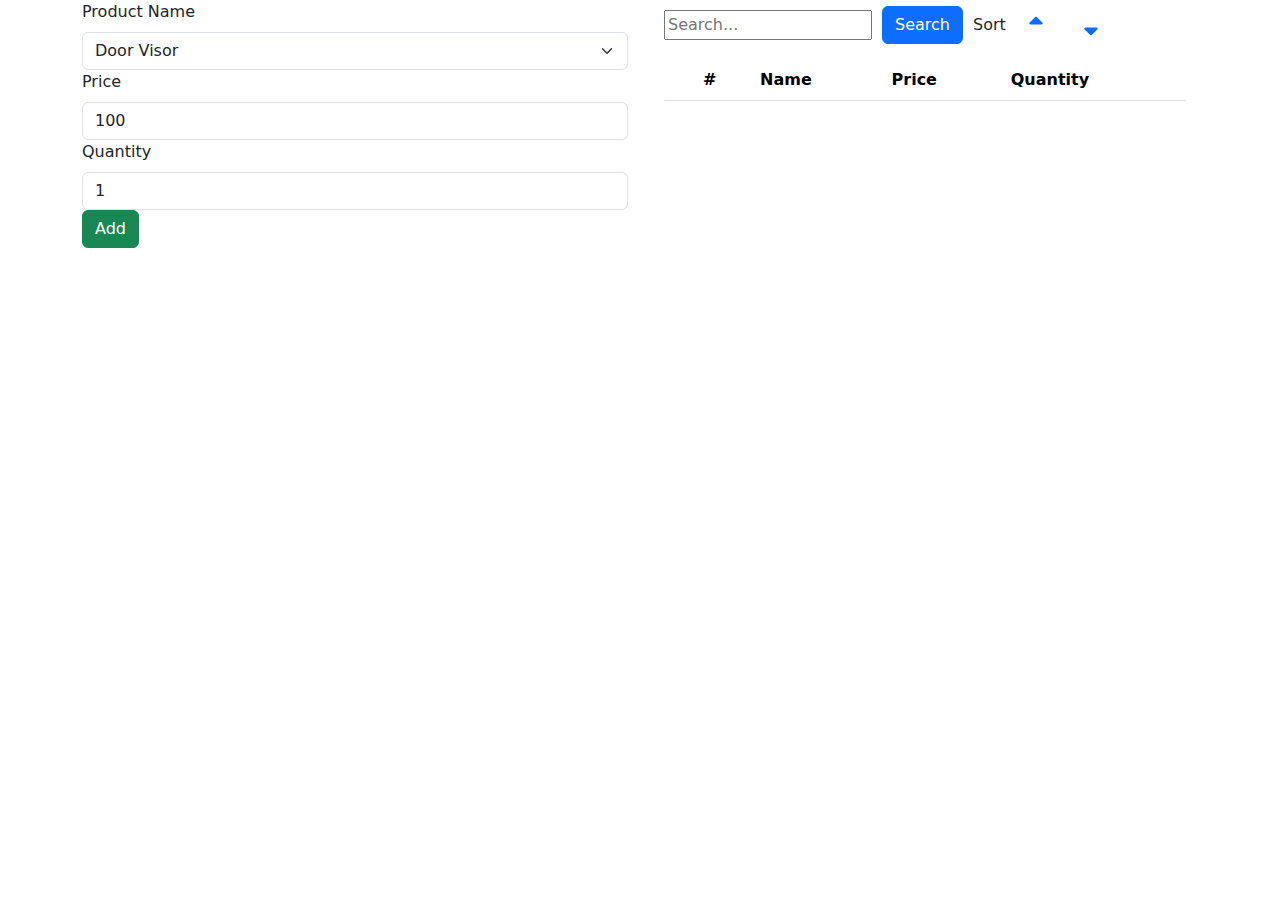
==== commit 5a104a05: "update the code withe the search and sort" ====
--- a/index.html
+++ b/index.html
@@ -5,8 +5,8 @@
     <link rel="icon" type="image/svg+xml" href="/vite.svg" />
     <meta name="viewport" content="width=device-width, initial-scale=1.0" />
     <title>Vite + React</title>
-    <script type="module" crossorigin src="/assets/index-1f4vcNsk.js"></script>
-    <link rel="stylesheet" crossorigin href="/assets/index-DUEfxN0n.css">
+    <script type="module" crossorigin src="/assets/index-DytuFfnv.js"></script>
+    <link rel="stylesheet" crossorigin href="/assets/index-Cw8lu_xI.css">
   </head>
   <body>
     <div id="root"></div>
--- a/assets/index-Cw8lu_xI.css
+++ b/assets/index-Cw8lu_xI.css
@@ -0,0 +1,9 @@
+@charset "UTF-8";/*!
+* Bootstrap  v5.3.3 (https://getbootstrap.com/)
+* Copyright 2011-2024 The Bootstrap Authors
+* Licensed under MIT (https://github.com/twbs/bootstrap/blob/main/LICENSE)
+*/:root,[data-bs-theme=light]{--bs-blue:#0d6efd;--bs-indigo:#6610f2;--bs-purple:#6f42c1;--bs-pink:#d63384;--bs-red:#dc3545;--bs-orange:#fd7e14;--bs-yellow:#ffc107;--bs-green:#198754;--bs-teal:#20c997;--bs-cyan:#0dcaf0;--bs-black:#000;--bs-white:#fff;--bs-gray:#6c757d;--bs-gray-dark:#343a40;--bs-gray-100:#f8f9fa;--bs-gray-200:#e9ecef;--bs-gray-300:#dee2e6;--bs-gray-400:#ced4da;--bs-gray-500:#adb5bd;--bs-gray-600:#6c757d;--bs-gray-700:#495057;--bs-gray-800:#343a40;--bs-gray-900:#212529;--bs-primary:#0d6efd;--bs-secondary:#6c757d;--bs-success:#198754;--bs-info:#0dcaf0;--bs-warning:#ffc107;--bs-danger:#dc3545;--bs-light:#f8f9fa;--bs-dark:#212529;--bs-primary-rgb:13,110,253;--bs-secondary-rgb:108,117,125;--bs-success-rgb:25,135,84;--bs-info-rgb:13,202,240;--bs-warning-rgb:255,193,7;--bs-danger-rgb:220,53,69;--bs-light-rgb:248,249,250;--bs-dark-rgb:33,37,41;--bs-primary-text-emphasis:#052c65;--bs-secondary-text-emphasis:#2b2f32;--bs-success-text-emphasis:#0a3622;--bs-info-text-emphasis:#055160;--bs-warning-text-emphasis:#664d03;--bs-danger-text-emphasis:#58151c;--bs-light-text-emphasis:#495057;--bs-dark-text-emphasis:#495057;--bs-primary-bg-subtle:#cfe2ff;--bs-secondary-bg-subtle:#e2e3e5;--bs-success-bg-subtle:#d1e7dd;--bs-info-bg-subtle:#cff4fc;--bs-warning-bg-subtle:#fff3cd;--bs-danger-bg-subtle:#f8d7da;--bs-light-bg-subtle:#fcfcfd;--bs-dark-bg-subtle:#ced4da;--bs-primary-border-subtle:#9ec5fe;--bs-secondary-border-subtle:#c4c8cb;--bs-success-border-subtle:#a3cfbb;--bs-info-border-subtle:#9eeaf9;--bs-warning-border-subtle:#ffe69c;--bs-danger-border-subtle:#f1aeb5;--bs-light-border-subtle:#e9ecef;--bs-dark-border-subtle:#adb5bd;--bs-white-rgb:255,255,255;--bs-black-rgb:0,0,0;--bs-font-sans-serif:system-ui,-apple-system,"Segoe UI",Roboto,"Helvetica Neue","Noto Sans","Liberation Sans",Arial,sans-serif,"Apple Color Emoji","Segoe UI Emoji","Segoe UI Symbol","Noto Color Emoji";--bs-font-monospace:SFMono-Regular,Menlo,Monaco,Consolas,"Liberation Mono","Courier New",monospace;--bs-gradient:linear-gradient(180deg, rgba(255, 255, 255, .15), rgba(255, 255, 255, 0));--bs-body-font-family:var(--bs-font-sans-serif);--bs-body-font-size:1rem;--bs-body-font-weight:400;--bs-body-line-height:1.5;--bs-body-color:#212529;--bs-body-color-rgb:33,37,41;--bs-body-bg:#fff;--bs-body-bg-rgb:255,255,255;--bs-emphasis-color:#000;--bs-emphasis-color-rgb:0,0,0;--bs-secondary-color:rgba(33, 37, 41, .75);--bs-secondary-color-rgb:33,37,41;--bs-secondary-bg:#e9ecef;--bs-secondary-bg-rgb:233,236,239;--bs-tertiary-color:rgba(33, 37, 41, .5);--bs-tertiary-color-rgb:33,37,41;--bs-tertiary-bg:#f8f9fa;--bs-tertiary-bg-rgb:248,249,250;--bs-heading-color:inherit;--bs-link-color:#0d6efd;--bs-link-color-rgb:13,110,253;--bs-link-decoration:underline;--bs-link-hover-color:#0a58ca;--bs-link-hover-color-rgb:10,88,202;--bs-code-color:#d63384;--bs-highlight-color:#212529;--bs-highlight-bg:#fff3cd;--bs-border-width:1px;--bs-border-style:solid;--bs-border-color:#dee2e6;--bs-border-color-translucent:rgba(0, 0, 0, .175);--bs-border-radius:.375rem;--bs-border-radius-sm:.25rem;--bs-border-radius-lg:.5rem;--bs-border-radius-xl:1rem;--bs-border-radius-xxl:2rem;--bs-border-radius-2xl:var(--bs-border-radius-xxl);--bs-border-radius-pill:50rem;--bs-box-shadow:0 .5rem 1rem rgba(0, 0, 0, .15);--bs-box-shadow-sm:0 .125rem .25rem rgba(0, 0, 0, .075);--bs-box-shadow-lg:0 1rem 3rem rgba(0, 0, 0, .175);--bs-box-shadow-inset:inset 0 1px 2px rgba(0, 0, 0, .075);--bs-focus-ring-width:.25rem;--bs-focus-ring-opacity:.25;--bs-focus-ring-color:rgba(13, 110, 253, .25);--bs-form-valid-color:#198754;--bs-form-valid-border-color:#198754;--bs-form-invalid-color:#dc3545;--bs-form-invalid-border-color:#dc3545}[data-bs-theme=dark]{color-scheme:dark;--bs-body-color:#dee2e6;--bs-body-color-rgb:222,226,230;--bs-body-bg:#212529;--bs-body-bg-rgb:33,37,41;--bs-emphasis-color:#fff;--bs-emphasis-color-rgb:255,255,255;--bs-secondary-color:rgba(222, 226, 230, .75);--bs-secondary-color-rgb:222,226,230;--bs-secondary-bg:#343a40;--bs-secondary-bg-rgb:52,58,64;--bs-tertiary-color:rgba(222, 226, 230, .5);--bs-tertiary-color-rgb:222,226,230;--bs-tertiary-bg:#2b3035;--bs-tertiary-bg-rgb:43,48,53;--bs-primary-text-emphasis:#6ea8fe;--bs-secondary-text-emphasis:#a7acb1;--bs-success-text-emphasis:#75b798;--bs-info-text-emphasis:#6edff6;--bs-warning-text-emphasis:#ffda6a;--bs-danger-text-emphasis:#ea868f;--bs-light-text-emphasis:#f8f9fa;--bs-dark-text-emphasis:#dee2e6;--bs-primary-bg-subtle:#031633;--bs-secondary-bg-subtle:#161719;--bs-success-bg-subtle:#051b11;--bs-info-bg-subtle:#032830;--bs-warning-bg-subtle:#332701;--bs-danger-bg-subtle:#2c0b0e;--bs-light-bg-subtle:#343a40;--bs-dark-bg-subtle:#1a1d20;--bs-primary-border-subtle:#084298;--bs-secondary-border-subtle:#41464b;--bs-success-border-subtle:#0f5132;--bs-info-border-subtle:#087990;--bs-warning-border-subtle:#997404;--bs-danger-border-subtle:#842029;--bs-light-border-subtle:#495057;--bs-dark-border-subtle:#343a40;--bs-heading-color:inherit;--bs-link-color:#6ea8fe;--bs-link-hover-color:#8bb9fe;--bs-link-color-rgb:110,168,254;--bs-link-hover-color-rgb:139,185,254;--bs-code-color:#e685b5;--bs-highlight-color:#dee2e6;--bs-highlight-bg:#664d03;--bs-border-color:#495057;--bs-border-color-translucent:rgba(255, 255, 255, .15);--bs-form-valid-color:#75b798;--bs-form-valid-border-color:#75b798;--bs-form-invalid-color:#ea868f;--bs-form-invalid-border-color:#ea868f}*,:after,:before{box-sizing:border-box}@media (prefers-reduced-motion:no-preference){:root{scroll-behavior:smooth}}body{margin:0;font-family:var(--bs-body-font-family);font-size:var(--bs-body-font-size);font-weight:var(--bs-body-font-weight);line-height:var(--bs-body-line-height);color:var(--bs-body-color);text-align:var(--bs-body-text-align);background-color:var(--bs-body-bg);-webkit-text-size-adjust:100%;-webkit-tap-highlight-color:transparent}hr{margin:1rem 0;color:inherit;border:0;border-top:var(--bs-border-width) solid;opacity:.25}.h1,.h2,.h3,.h4,.h5,.h6,h1,h2,h3,h4,h5,h6{margin-top:0;margin-bottom:.5rem;font-weight:500;line-height:1.2;color:var(--bs-heading-color)}.h1,h1{font-size:calc(1.375rem + 1.5vw)}@media (min-width:1200px){.h1,h1{font-size:2.5rem}}.h2,h2{font-size:calc(1.325rem + .9vw)}@media (min-width:1200px){.h2,h2{font-size:2rem}}.h3,h3{font-size:calc(1.3rem + .6vw)}@media (min-width:1200px){.h3,h3{font-size:1.75rem}}.h4,h4{font-size:calc(1.275rem + .3vw)}@media (min-width:1200px){.h4,h4{font-size:1.5rem}}.h5,h5{font-size:1.25rem}.h6,h6{font-size:1rem}p{margin-top:0;margin-bottom:1rem}abbr[title]{-webkit-text-decoration:underline dotted;text-decoration:underline dotted;cursor:help;-webkit-text-decoration-skip-ink:none;text-decoration-skip-ink:none}address{margin-bottom:1rem;font-style:normal;line-height:inherit}ol,ul{padding-left:2rem}dl,ol,ul{margin-top:0;margin-bottom:1rem}ol ol,ol ul,ul ol,ul ul{margin-bottom:0}dt{font-weight:700}dd{margin-bottom:.5rem;margin-left:0}blockquote{margin:0 0 1rem}b,strong{font-weight:bolder}.small,small{font-size:.875em}.mark,mark{padding:.1875em;color:var(--bs-highlight-color);background-color:var(--bs-highlight-bg)}sub,sup{position:relative;font-size:.75em;line-height:0;vertical-align:baseline}sub{bottom:-.25em}sup{top:-.5em}a{color:rgba(var(--bs-link-color-rgb),var(--bs-link-opacity,1));text-decoration:underline}a:hover{--bs-link-color-rgb:var(--bs-link-hover-color-rgb)}a:not([href]):not([class]),a:not([href]):not([class]):hover{color:inherit;text-decoration:none}code,kbd,pre,samp{font-family:var(--bs-font-monospace);font-size:1em}pre{display:block;margin-top:0;margin-bottom:1rem;overflow:auto;font-size:.875em}pre code{font-size:inherit;color:inherit;word-break:normal}code{font-size:.875em;color:var(--bs-code-color);word-wrap:break-word}a>code{color:inherit}kbd{padding:.1875rem .375rem;font-size:.875em;color:var(--bs-body-bg);background-color:var(--bs-body-color);border-radius:.25rem}kbd kbd{padding:0;font-size:1em}figure{margin:0 0 1rem}img,svg{vertical-align:middle}table{caption-side:bottom;border-collapse:collapse}caption{padding-top:.5rem;padding-bottom:.5rem;color:var(--bs-secondary-color);text-align:left}th{text-align:inherit;text-align:-webkit-match-parent}tbody,td,tfoot,th,thead,tr{border-color:inherit;border-style:solid;border-width:0}label{display:inline-block}button{border-radius:0}button:focus:not(:focus-visible){outline:0}button,input,optgroup,select,textarea{margin:0;font-family:inherit;font-size:inherit;line-height:inherit}button,select{text-transform:none}[role=button]{cursor:pointer}select{word-wrap:normal}select:disabled{opacity:1}[list]:not([type=date]):not([type=datetime-local]):not([type=month]):not([type=week]):not([type=time])::-webkit-calendar-picker-indicator{display:none!important}[type=button],[type=reset],[type=submit],button{-webkit-appearance:button}[type=button]:not(:disabled),[type=reset]:not(:disabled),[type=submit]:not(:disabled),button:not(:disabled){cursor:pointer}::-moz-focus-inner{padding:0;border-style:none}textarea{resize:vertical}fieldset{min-width:0;padding:0;margin:0;border:0}legend{float:left;width:100%;padding:0;margin-bottom:.5rem;font-size:calc(1.275rem + .3vw);line-height:inherit}@media (min-width:1200px){legend{font-size:1.5rem}}legend+*{clear:left}::-webkit-datetime-edit-day-field,::-webkit-datetime-edit-fields-wrapper,::-webkit-datetime-edit-hour-field,::-webkit-datetime-edit-minute,::-webkit-datetime-edit-month-field,::-webkit-datetime-edit-text,::-webkit-datetime-edit-year-field{padding:0}::-webkit-inner-spin-button{height:auto}[type=search]{-webkit-appearance:textfield;outline-offset:-2px}::-webkit-search-decoration{-webkit-appearance:none}::-webkit-color-swatch-wrapper{padding:0}::-webkit-file-upload-button{font:inherit;-webkit-appearance:button}::file-selector-button{font:inherit;-webkit-appearance:button}output{display:inline-block}iframe{border:0}summary{display:list-item;cursor:pointer}progress{vertical-align:baseline}[hidden]{display:none!important}.lead{font-size:1.25rem;font-weight:300}.display-1{font-size:calc(1.625rem + 4.5vw);font-weight:300;line-height:1.2}@media (min-width:1200px){.display-1{font-size:5rem}}.display-2{font-size:calc(1.575rem + 3.9vw);font-weight:300;line-height:1.2}@media (min-width:1200px){.display-2{font-size:4.5rem}}.display-3{font-size:calc(1.525rem + 3.3vw);font-weight:300;line-height:1.2}@media (min-width:1200px){.display-3{font-size:4rem}}.display-4{font-size:calc(1.475rem + 2.7vw);font-weight:300;line-height:1.2}@media (min-width:1200px){.display-4{font-size:3.5rem}}.display-5{font-size:calc(1.425rem + 2.1vw);font-weight:300;line-height:1.2}@media (min-width:1200px){.display-5{font-size:3rem}}.display-6{font-size:calc(1.375rem + 1.5vw);font-weight:300;line-height:1.2}@media (min-width:1200px){.display-6{font-size:2.5rem}}.list-unstyled,.list-inline{padding-left:0;list-style:none}.list-inline-item{display:inline-block}.list-inline-item:not(:last-child){margin-right:.5rem}.initialism{font-size:.875em;text-transform:uppercase}.blockquote{margin-bottom:1rem;font-size:1.25rem}.blockquote>:last-child{margin-bottom:0}.blockquote-footer{margin-top:-1rem;margin-bottom:1rem;font-size:.875em;color:#6c757d}.blockquote-footer:before{content:"— "}.img-fluid{max-width:100%;height:auto}.img-thumbnail{padding:.25rem;background-color:var(--bs-body-bg);border:var(--bs-border-width) solid var(--bs-border-color);border-radius:var(--bs-border-radius);max-width:100%;height:auto}.figure{display:inline-block}.figure-img{margin-bottom:.5rem;line-height:1}.figure-caption{font-size:.875em;color:var(--bs-secondary-color)}.container,.container-fluid,.container-lg,.container-md,.container-sm,.container-xl,.container-xxl{--bs-gutter-x:1.5rem;--bs-gutter-y:0;width:100%;padding-right:calc(var(--bs-gutter-x) * .5);padding-left:calc(var(--bs-gutter-x) * .5);margin-right:auto;margin-left:auto}@media (min-width:576px){.container,.container-sm{max-width:540px}}@media (min-width:768px){.container,.container-md,.container-sm{max-width:720px}}@media (min-width:992px){.container,.container-lg,.container-md,.container-sm{max-width:960px}}@media (min-width:1200px){.container,.container-lg,.container-md,.container-sm,.container-xl{max-width:1140px}}@media (min-width:1400px){.container,.container-lg,.container-md,.container-sm,.container-xl,.container-xxl{max-width:1320px}}:root{--bs-breakpoint-xs:0;--bs-breakpoint-sm:576px;--bs-breakpoint-md:768px;--bs-breakpoint-lg:992px;--bs-breakpoint-xl:1200px;--bs-breakpoint-xxl:1400px}.row{--bs-gutter-x:1.5rem;--bs-gutter-y:0;display:flex;flex-wrap:wrap;margin-top:calc(-1 * var(--bs-gutter-y));margin-right:calc(-.5 * var(--bs-gutter-x));margin-left:calc(-.5 * var(--bs-gutter-x))}.row>*{flex-shrink:0;width:100%;max-width:100%;padding-right:calc(var(--bs-gutter-x) * .5);padding-left:calc(var(--bs-gutter-x) * .5);margin-top:var(--bs-gutter-y)}.col{flex:1 0 0%}.row-cols-auto>*{flex:0 0 auto;width:auto}.row-cols-1>*{flex:0 0 auto;width:100%}.row-cols-2>*{flex:0 0 auto;width:50%}.row-cols-3>*{flex:0 0 auto;width:33.33333333%}.row-cols-4>*{flex:0 0 auto;width:25%}.row-cols-5>*{flex:0 0 auto;width:20%}.row-cols-6>*{flex:0 0 auto;width:16.66666667%}.col-auto{flex:0 0 auto;width:auto}.col-1{flex:0 0 auto;width:8.33333333%}.col-2{flex:0 0 auto;width:16.66666667%}.col-3{flex:0 0 auto;width:25%}.col-4{flex:0 0 auto;width:33.33333333%}.col-5{flex:0 0 auto;width:41.66666667%}.col-6{flex:0 0 auto;width:50%}.col-7{flex:0 0 auto;width:58.33333333%}.col-8{flex:0 0 auto;width:66.66666667%}.col-9{flex:0 0 auto;width:75%}.col-10{flex:0 0 auto;width:83.33333333%}.col-11{flex:0 0 auto;width:91.66666667%}.col-12{flex:0 0 auto;width:100%}.offset-1{margin-left:8.33333333%}.offset-2{margin-left:16.66666667%}.offset-3{margin-left:25%}.offset-4{margin-left:33.33333333%}.offset-5{margin-left:41.66666667%}.offset-6{margin-left:50%}.offset-7{margin-left:58.33333333%}.offset-8{margin-left:66.66666667%}.offset-9{margin-left:75%}.offset-10{margin-left:83.33333333%}.offset-11{margin-left:91.66666667%}.g-0,.gx-0{--bs-gutter-x:0}.g-0,.gy-0{--bs-gutter-y:0}.g-1,.gx-1{--bs-gutter-x:.25rem}.g-1,.gy-1{--bs-gutter-y:.25rem}.g-2,.gx-2{--bs-gutter-x:.5rem}.g-2,.gy-2{--bs-gutter-y:.5rem}.g-3,.gx-3{--bs-gutter-x:1rem}.g-3,.gy-3{--bs-gutter-y:1rem}.g-4,.gx-4{--bs-gutter-x:1.5rem}.g-4,.gy-4{--bs-gutter-y:1.5rem}.g-5,.gx-5{--bs-gutter-x:3rem}.g-5,.gy-5{--bs-gutter-y:3rem}@media (min-width:576px){.col-sm{flex:1 0 0%}.row-cols-sm-auto>*{flex:0 0 auto;width:auto}.row-cols-sm-1>*{flex:0 0 auto;width:100%}.row-cols-sm-2>*{flex:0 0 auto;width:50%}.row-cols-sm-3>*{flex:0 0 auto;width:33.33333333%}.row-cols-sm-4>*{flex:0 0 auto;width:25%}.row-cols-sm-5>*{flex:0 0 auto;width:20%}.row-cols-sm-6>*{flex:0 0 auto;width:16.66666667%}.col-sm-auto{flex:0 0 auto;width:auto}.col-sm-1{flex:0 0 auto;width:8.33333333%}.col-sm-2{flex:0 0 auto;width:16.66666667%}.col-sm-3{flex:0 0 auto;width:25%}.col-sm-4{flex:0 0 auto;width:33.33333333%}.col-sm-5{flex:0 0 auto;width:41.66666667%}.col-sm-6{flex:0 0 auto;width:50%}.col-sm-7{flex:0 0 auto;width:58.33333333%}.col-sm-8{flex:0 0 auto;width:66.66666667%}.col-sm-9{flex:0 0 auto;width:75%}.col-sm-10{flex:0 0 auto;width:83.33333333%}.col-sm-11{flex:0 0 auto;width:91.66666667%}.col-sm-12{flex:0 0 auto;width:100%}.offset-sm-0{margin-left:0}.offset-sm-1{margin-left:8.33333333%}.offset-sm-2{margin-left:16.66666667%}.offset-sm-3{margin-left:25%}.offset-sm-4{margin-left:33.33333333%}.offset-sm-5{margin-left:41.66666667%}.offset-sm-6{margin-left:50%}.offset-sm-7{margin-left:58.33333333%}.offset-sm-8{margin-left:66.66666667%}.offset-sm-9{margin-left:75%}.offset-sm-10{margin-left:83.33333333%}.offset-sm-11{margin-left:91.66666667%}.g-sm-0,.gx-sm-0{--bs-gutter-x:0}.g-sm-0,.gy-sm-0{--bs-gutter-y:0}.g-sm-1,.gx-sm-1{--bs-gutter-x:.25rem}.g-sm-1,.gy-sm-1{--bs-gutter-y:.25rem}.g-sm-2,.gx-sm-2{--bs-gutter-x:.5rem}.g-sm-2,.gy-sm-2{--bs-gutter-y:.5rem}.g-sm-3,.gx-sm-3{--bs-gutter-x:1rem}.g-sm-3,.gy-sm-3{--bs-gutter-y:1rem}.g-sm-4,.gx-sm-4{--bs-gutter-x:1.5rem}.g-sm-4,.gy-sm-4{--bs-gutter-y:1.5rem}.g-sm-5,.gx-sm-5{--bs-gutter-x:3rem}.g-sm-5,.gy-sm-5{--bs-gutter-y:3rem}}@media (min-width:768px){.col-md{flex:1 0 0%}.row-cols-md-auto>*{flex:0 0 auto;width:auto}.row-cols-md-1>*{flex:0 0 auto;width:100%}.row-cols-md-2>*{flex:0 0 auto;width:50%}.row-cols-md-3>*{flex:0 0 auto;width:33.33333333%}.row-cols-md-4>*{flex:0 0 auto;width:25%}.row-cols-md-5>*{flex:0 0 auto;width:20%}.row-cols-md-6>*{flex:0 0 auto;width:16.66666667%}.col-md-auto{flex:0 0 auto;width:auto}.col-md-1{flex:0 0 auto;width:8.33333333%}.col-md-2{flex:0 0 auto;width:16.66666667%}.col-md-3{flex:0 0 auto;width:25%}.col-md-4{flex:0 0 auto;width:33.33333333%}.col-md-5{flex:0 0 auto;width:41.66666667%}.col-md-6{flex:0 0 auto;width:50%}.col-md-7{flex:0 0 auto;width:58.33333333%}.col-md-8{flex:0 0 auto;width:66.66666667%}.col-md-9{flex:0 0 auto;width:75%}.col-md-10{flex:0 0 auto;width:83.33333333%}.col-md-11{flex:0 0 auto;width:91.66666667%}.col-md-12{flex:0 0 auto;width:100%}.offset-md-0{margin-left:0}.offset-md-1{margin-left:8.33333333%}.offset-md-2{margin-left:16.66666667%}.offset-md-3{margin-left:25%}.offset-md-4{margin-left:33.33333333%}.offset-md-5{margin-left:41.66666667%}.offset-md-6{margin-left:50%}.offset-md-7{margin-left:58.33333333%}.offset-md-8{margin-left:66.66666667%}.offset-md-9{margin-left:75%}.offset-md-10{margin-left:83.33333333%}.offset-md-11{margin-left:91.66666667%}.g-md-0,.gx-md-0{--bs-gutter-x:0}.g-md-0,.gy-md-0{--bs-gutter-y:0}.g-md-1,.gx-md-1{--bs-gutter-x:.25rem}.g-md-1,.gy-md-1{--bs-gutter-y:.25rem}.g-md-2,.gx-md-2{--bs-gutter-x:.5rem}.g-md-2,.gy-md-2{--bs-gutter-y:.5rem}.g-md-3,.gx-md-3{--bs-gutter-x:1rem}.g-md-3,.gy-md-3{--bs-gutter-y:1rem}.g-md-4,.gx-md-4{--bs-gutter-x:1.5rem}.g-md-4,.gy-md-4{--bs-gutter-y:1.5rem}.g-md-5,.gx-md-5{--bs-gutter-x:3rem}.g-md-5,.gy-md-5{--bs-gutter-y:3rem}}@media (min-width:992px){.col-lg{flex:1 0 0%}.row-cols-lg-auto>*{flex:0 0 auto;width:auto}.row-cols-lg-1>*{flex:0 0 auto;width:100%}.row-cols-lg-2>*{flex:0 0 auto;width:50%}.row-cols-lg-3>*{flex:0 0 auto;width:33.33333333%}.row-cols-lg-4>*{flex:0 0 auto;width:25%}.row-cols-lg-5>*{flex:0 0 auto;width:20%}.row-cols-lg-6>*{flex:0 0 auto;width:16.66666667%}.col-lg-auto{flex:0 0 auto;width:auto}.col-lg-1{flex:0 0 auto;width:8.33333333%}.col-lg-2{flex:0 0 auto;width:16.66666667%}.col-lg-3{flex:0 0 auto;width:25%}.col-lg-4{flex:0 0 auto;width:33.33333333%}.col-lg-5{flex:0 0 auto;width:41.66666667%}.col-lg-6{flex:0 0 auto;width:50%}.col-lg-7{flex:0 0 auto;width:58.33333333%}.col-lg-8{flex:0 0 auto;width:66.66666667%}.col-lg-9{flex:0 0 auto;width:75%}.col-lg-10{flex:0 0 auto;width:83.33333333%}.col-lg-11{flex:0 0 auto;width:91.66666667%}.col-lg-12{flex:0 0 auto;width:100%}.offset-lg-0{margin-left:0}.offset-lg-1{margin-left:8.33333333%}.offset-lg-2{margin-left:16.66666667%}.offset-lg-3{margin-left:25%}.offset-lg-4{margin-left:33.33333333%}.offset-lg-5{margin-left:41.66666667%}.offset-lg-6{margin-left:50%}.offset-lg-7{margin-left:58.33333333%}.offset-lg-8{margin-left:66.66666667%}.offset-lg-9{margin-left:75%}.offset-lg-10{margin-left:83.33333333%}.offset-lg-11{margin-left:91.66666667%}.g-lg-0,.gx-lg-0{--bs-gutter-x:0}.g-lg-0,.gy-lg-0{--bs-gutter-y:0}.g-lg-1,.gx-lg-1{--bs-gutter-x:.25rem}.g-lg-1,.gy-lg-1{--bs-gutter-y:.25rem}.g-lg-2,.gx-lg-2{--bs-gutter-x:.5rem}.g-lg-2,.gy-lg-2{--bs-gutter-y:.5rem}.g-lg-3,.gx-lg-3{--bs-gutter-x:1rem}.g-lg-3,.gy-lg-3{--bs-gutter-y:1rem}.g-lg-4,.gx-lg-4{--bs-gutter-x:1.5rem}.g-lg-4,.gy-lg-4{--bs-gutter-y:1.5rem}.g-lg-5,.gx-lg-5{--bs-gutter-x:3rem}.g-lg-5,.gy-lg-5{--bs-gutter-y:3rem}}@media (min-width:1200px){.col-xl{flex:1 0 0%}.row-cols-xl-auto>*{flex:0 0 auto;width:auto}.row-cols-xl-1>*{flex:0 0 auto;width:100%}.row-cols-xl-2>*{flex:0 0 auto;width:50%}.row-cols-xl-3>*{flex:0 0 auto;width:33.33333333%}.row-cols-xl-4>*{flex:0 0 auto;width:25%}.row-cols-xl-5>*{flex:0 0 auto;width:20%}.row-cols-xl-6>*{flex:0 0 auto;width:16.66666667%}.col-xl-auto{flex:0 0 auto;width:auto}.col-xl-1{flex:0 0 auto;width:8.33333333%}.col-xl-2{flex:0 0 auto;width:16.66666667%}.col-xl-3{flex:0 0 auto;width:25%}.col-xl-4{flex:0 0 auto;width:33.33333333%}.col-xl-5{flex:0 0 auto;width:41.66666667%}.col-xl-6{flex:0 0 auto;width:50%}.col-xl-7{flex:0 0 auto;width:58.33333333%}.col-xl-8{flex:0 0 auto;width:66.66666667%}.col-xl-9{flex:0 0 auto;width:75%}.col-xl-10{flex:0 0 auto;width:83.33333333%}.col-xl-11{flex:0 0 auto;width:91.66666667%}.col-xl-12{flex:0 0 auto;width:100%}.offset-xl-0{margin-left:0}.offset-xl-1{margin-left:8.33333333%}.offset-xl-2{margin-left:16.66666667%}.offset-xl-3{margin-left:25%}.offset-xl-4{margin-left:33.33333333%}.offset-xl-5{margin-left:41.66666667%}.offset-xl-6{margin-left:50%}.offset-xl-7{margin-left:58.33333333%}.offset-xl-8{margin-left:66.66666667%}.offset-xl-9{margin-left:75%}.offset-xl-10{margin-left:83.33333333%}.offset-xl-11{margin-left:91.66666667%}.g-xl-0,.gx-xl-0{--bs-gutter-x:0}.g-xl-0,.gy-xl-0{--bs-gutter-y:0}.g-xl-1,.gx-xl-1{--bs-gutter-x:.25rem}.g-xl-1,.gy-xl-1{--bs-gutter-y:.25rem}.g-xl-2,.gx-xl-2{--bs-gutter-x:.5rem}.g-xl-2,.gy-xl-2{--bs-gutter-y:.5rem}.g-xl-3,.gx-xl-3{--bs-gutter-x:1rem}.g-xl-3,.gy-xl-3{--bs-gutter-y:1rem}.g-xl-4,.gx-xl-4{--bs-gutter-x:1.5rem}.g-xl-4,.gy-xl-4{--bs-gutter-y:1.5rem}.g-xl-5,.gx-xl-5{--bs-gutter-x:3rem}.g-xl-5,.gy-xl-5{--bs-gutter-y:3rem}}@media (min-width:1400px){.col-xxl{flex:1 0 0%}.row-cols-xxl-auto>*{flex:0 0 auto;width:auto}.row-cols-xxl-1>*{flex:0 0 auto;width:100%}.row-cols-xxl-2>*{flex:0 0 auto;width:50%}.row-cols-xxl-3>*{flex:0 0 auto;width:33.33333333%}.row-cols-xxl-4>*{flex:0 0 auto;width:25%}.row-cols-xxl-5>*{flex:0 0 auto;width:20%}.row-cols-xxl-6>*{flex:0 0 auto;width:16.66666667%}.col-xxl-auto{flex:0 0 auto;width:auto}.col-xxl-1{flex:0 0 auto;width:8.33333333%}.col-xxl-2{flex:0 0 auto;width:16.66666667%}.col-xxl-3{flex:0 0 auto;width:25%}.col-xxl-4{flex:0 0 auto;width:33.33333333%}.col-xxl-5{flex:0 0 auto;width:41.66666667%}.col-xxl-6{flex:0 0 auto;width:50%}.col-xxl-7{flex:0 0 auto;width:58.33333333%}.col-xxl-8{flex:0 0 auto;width:66.66666667%}.col-xxl-9{flex:0 0 auto;width:75%}.col-xxl-10{flex:0 0 auto;width:83.33333333%}.col-xxl-11{flex:0 0 auto;width:91.66666667%}.col-xxl-12{flex:0 0 auto;width:100%}.offset-xxl-0{margin-left:0}.offset-xxl-1{margin-left:8.33333333%}.offset-xxl-2{margin-left:16.66666667%}.offset-xxl-3{margin-left:25%}.offset-xxl-4{margin-left:33.33333333%}.offset-xxl-5{margin-left:41.66666667%}.offset-xxl-6{margin-left:50%}.offset-xxl-7{margin-left:58.33333333%}.offset-xxl-8{margin-left:66.66666667%}.offset-xxl-9{margin-left:75%}.offset-xxl-10{margin-left:83.33333333%}.offset-xxl-11{margin-left:91.66666667%}.g-xxl-0,.gx-xxl-0{--bs-gutter-x:0}.g-xxl-0,.gy-xxl-0{--bs-gutter-y:0}.g-xxl-1,.gx-xxl-1{--bs-gutter-x:.25rem}.g-xxl-1,.gy-xxl-1{--bs-gutter-y:.25rem}.g-xxl-2,.gx-xxl-2{--bs-gutter-x:.5rem}.g-xxl-2,.gy-xxl-2{--bs-gutter-y:.5rem}.g-xxl-3,.gx-xxl-3{--bs-gutter-x:1rem}.g-xxl-3,.gy-xxl-3{--bs-gutter-y:1rem}.g-xxl-4,.gx-xxl-4{--bs-gutter-x:1.5rem}.g-xxl-4,.gy-xxl-4{--bs-gutter-y:1.5rem}.g-xxl-5,.gx-xxl-5{--bs-gutter-x:3rem}.g-xxl-5,.gy-xxl-5{--bs-gutter-y:3rem}}.table{--bs-table-color-type:initial;--bs-table-bg-type:initial;--bs-table-color-state:initial;--bs-table-bg-state:initial;--bs-table-color:var(--bs-emphasis-color);--bs-table-bg:var(--bs-body-bg);--bs-table-border-color:var(--bs-border-color);--bs-table-accent-bg:transparent;--bs-table-striped-color:var(--bs-emphasis-color);--bs-table-striped-bg:rgba(var(--bs-emphasis-color-rgb), .05);--bs-table-active-color:var(--bs-emphasis-color);--bs-table-active-bg:rgba(var(--bs-emphasis-color-rgb), .1);--bs-table-hover-color:var(--bs-emphasis-color);--bs-table-hover-bg:rgba(var(--bs-emphasis-color-rgb), .075);width:100%;margin-bottom:1rem;vertical-align:top;border-color:var(--bs-table-border-color)}.table>:not(caption)>*>*{padding:.5rem;color:var(--bs-table-color-state,var(--bs-table-color-type,var(--bs-table-color)));background-color:var(--bs-table-bg);border-bottom-width:var(--bs-border-width);box-shadow:inset 0 0 0 9999px var(--bs-table-bg-state,var(--bs-table-bg-type,var(--bs-table-accent-bg)))}.table>tbody{vertical-align:inherit}.table>thead{vertical-align:bottom}.table-group-divider{border-top:calc(var(--bs-border-width) * 2) solid currentcolor}.caption-top{caption-side:top}.table-sm>:not(caption)>*>*{padding:.25rem}.table-bordered>:not(caption)>*{border-width:var(--bs-border-width) 0}.table-bordered>:not(caption)>*>*{border-width:0 var(--bs-border-width)}.table-borderless>:not(caption)>*>*{border-bottom-width:0}.table-borderless>:not(:first-child){border-top-width:0}.table-striped>tbody>tr:nth-of-type(odd)>*{--bs-table-color-type:var(--bs-table-striped-color);--bs-table-bg-type:var(--bs-table-striped-bg)}.table-striped-columns>:not(caption)>tr>:nth-child(2n){--bs-table-color-type:var(--bs-table-striped-color);--bs-table-bg-type:var(--bs-table-striped-bg)}.table-active{--bs-table-color-state:var(--bs-table-active-color);--bs-table-bg-state:var(--bs-table-active-bg)}.table-hover>tbody>tr:hover>*{--bs-table-color-state:var(--bs-table-hover-color);--bs-table-bg-state:var(--bs-table-hover-bg)}.table-primary{--bs-table-color:#000;--bs-table-bg:#cfe2ff;--bs-table-border-color:#a6b5cc;--bs-table-striped-bg:#c5d7f2;--bs-table-striped-color:#000;--bs-table-active-bg:#bacbe6;--bs-table-active-color:#000;--bs-table-hover-bg:#bfd1ec;--bs-table-hover-color:#000;color:var(--bs-table-color);border-color:var(--bs-table-border-color)}.table-secondary{--bs-table-color:#000;--bs-table-bg:#e2e3e5;--bs-table-border-color:#b5b6b7;--bs-table-striped-bg:#d7d8da;--bs-table-striped-color:#000;--bs-table-active-bg:#cbccce;--bs-table-active-color:#000;--bs-table-hover-bg:#d1d2d4;--bs-table-hover-color:#000;color:var(--bs-table-color);border-color:var(--bs-table-border-color)}.table-success{--bs-table-color:#000;--bs-table-bg:#d1e7dd;--bs-table-border-color:#a7b9b1;--bs-table-striped-bg:#c7dbd2;--bs-table-striped-color:#000;--bs-table-active-bg:#bcd0c7;--bs-table-active-color:#000;--bs-table-hover-bg:#c1d6cc;--bs-table-hover-color:#000;color:var(--bs-table-color);border-color:var(--bs-table-border-color)}.table-info{--bs-table-color:#000;--bs-table-bg:#cff4fc;--bs-table-border-color:#a6c3ca;--bs-table-striped-bg:#c5e8ef;--bs-table-striped-color:#000;--bs-table-active-bg:#badce3;--bs-table-active-color:#000;--bs-table-hover-bg:#bfe2e9;--bs-table-hover-color:#000;color:var(--bs-table-color);border-color:var(--bs-table-border-color)}.table-warning{--bs-table-color:#000;--bs-table-bg:#fff3cd;--bs-table-border-color:#ccc2a4;--bs-table-striped-bg:#f2e7c3;--bs-table-striped-color:#000;--bs-table-active-bg:#e6dbb9;--bs-table-active-color:#000;--bs-table-hover-bg:#ece1be;--bs-table-hover-color:#000;color:var(--bs-table-color);border-color:var(--bs-table-border-color)}.table-danger{--bs-table-color:#000;--bs-table-bg:#f8d7da;--bs-table-border-color:#c6acae;--bs-table-striped-bg:#eccccf;--bs-table-striped-color:#000;--bs-table-active-bg:#dfc2c4;--bs-table-active-color:#000;--bs-table-hover-bg:#e5c7ca;--bs-table-hover-color:#000;color:var(--bs-table-color);border-color:var(--bs-table-border-color)}.table-light{--bs-table-color:#000;--bs-table-bg:#f8f9fa;--bs-table-border-color:#c6c7c8;--bs-table-striped-bg:#ecedee;--bs-table-striped-color:#000;--bs-table-active-bg:#dfe0e1;--bs-table-active-color:#000;--bs-table-hover-bg:#e5e6e7;--bs-table-hover-color:#000;color:var(--bs-table-color);border-color:var(--bs-table-border-color)}.table-dark{--bs-table-color:#fff;--bs-table-bg:#212529;--bs-table-border-color:#4d5154;--bs-table-striped-bg:#2c3034;--bs-table-striped-color:#fff;--bs-table-active-bg:#373b3e;--bs-table-active-color:#fff;--bs-table-hover-bg:#323539;--bs-table-hover-color:#fff;color:var(--bs-table-color);border-color:var(--bs-table-border-color)}.table-responsive{overflow-x:auto;-webkit-overflow-scrolling:touch}@media (max-width:575.98px){.table-responsive-sm{overflow-x:auto;-webkit-overflow-scrolling:touch}}@media (max-width:767.98px){.table-responsive-md{overflow-x:auto;-webkit-overflow-scrolling:touch}}@media (max-width:991.98px){.table-responsive-lg{overflow-x:auto;-webkit-overflow-scrolling:touch}}@media (max-width:1199.98px){.table-responsive-xl{overflow-x:auto;-webkit-overflow-scrolling:touch}}@media (max-width:1399.98px){.table-responsive-xxl{overflow-x:auto;-webkit-overflow-scrolling:touch}}.form-label{margin-bottom:.5rem}.col-form-label{padding-top:calc(.375rem + var(--bs-border-width));padding-bottom:calc(.375rem + var(--bs-border-width));margin-bottom:0;font-size:inherit;line-height:1.5}.col-form-label-lg{padding-top:calc(.5rem + var(--bs-border-width));padding-bottom:calc(.5rem + var(--bs-border-width));font-size:1.25rem}.col-form-label-sm{padding-top:calc(.25rem + var(--bs-border-width));padding-bottom:calc(.25rem + var(--bs-border-width));font-size:.875rem}.form-text{margin-top:.25rem;font-size:.875em;color:var(--bs-secondary-color)}.form-control{display:block;width:100%;padding:.375rem .75rem;font-size:1rem;font-weight:400;line-height:1.5;color:var(--bs-body-color);-webkit-appearance:none;-moz-appearance:none;appearance:none;background-color:var(--bs-body-bg);background-clip:padding-box;border:var(--bs-border-width) solid var(--bs-border-color);border-radius:var(--bs-border-radius);transition:border-color .15s ease-in-out,box-shadow .15s ease-in-out}@media (prefers-reduced-motion:reduce){.form-control{transition:none}}.form-control[type=file]{overflow:hidden}.form-control[type=file]:not(:disabled):not([readonly]){cursor:pointer}.form-control:focus{color:var(--bs-body-color);background-color:var(--bs-body-bg);border-color:#86b7fe;outline:0;box-shadow:0 0 0 .25rem #0d6efd40}.form-control::-webkit-date-and-time-value{min-width:85px;height:1.5em;margin:0}.form-control::-webkit-datetime-edit{display:block;padding:0}.form-control::-moz-placeholder{color:var(--bs-secondary-color);opacity:1}.form-control::placeholder{color:var(--bs-secondary-color);opacity:1}.form-control:disabled{background-color:var(--bs-secondary-bg);opacity:1}.form-control::-webkit-file-upload-button{padding:.375rem .75rem;margin:-.375rem -.75rem;-webkit-margin-end:.75rem;margin-inline-end:.75rem;color:var(--bs-body-color);background-color:var(--bs-tertiary-bg);pointer-events:none;border-color:inherit;border-style:solid;border-width:0;border-inline-end-width:var(--bs-border-width);border-radius:0;-webkit-transition:color .15s ease-in-out,background-color .15s ease-in-out,border-color .15s ease-in-out,box-shadow .15s ease-in-out;transition:color .15s ease-in-out,background-color .15s ease-in-out,border-color .15s ease-in-out,box-shadow .15s ease-in-out}.form-control::file-selector-button{padding:.375rem .75rem;margin:-.375rem -.75rem;-webkit-margin-end:.75rem;margin-inline-end:.75rem;color:var(--bs-body-color);background-color:var(--bs-tertiary-bg);pointer-events:none;border-color:inherit;border-style:solid;border-width:0;border-inline-end-width:var(--bs-border-width);border-radius:0;transition:color .15s ease-in-out,background-color .15s ease-in-out,border-color .15s ease-in-out,box-shadow .15s ease-in-out}@media (prefers-reduced-motion:reduce){.form-control::-webkit-file-upload-button{-webkit-transition:none;transition:none}.form-control::file-selector-button{transition:none}}.form-control:hover:not(:disabled):not([readonly])::-webkit-file-upload-button{background-color:var(--bs-secondary-bg)}.form-control:hover:not(:disabled):not([readonly])::file-selector-button{background-color:var(--bs-secondary-bg)}.form-control-plaintext{display:block;width:100%;padding:.375rem 0;margin-bottom:0;line-height:1.5;color:var(--bs-body-color);background-color:transparent;border:solid transparent;border-width:var(--bs-border-width) 0}.form-control-plaintext:focus{outline:0}.form-control-plaintext.form-control-lg,.form-control-plaintext.form-control-sm{padding-right:0;padding-left:0}.form-control-sm{min-height:calc(1.5em + .5rem + calc(var(--bs-border-width) * 2));padding:.25rem .5rem;font-size:.875rem;border-radius:var(--bs-border-radius-sm)}.form-control-sm::-webkit-file-upload-button{padding:.25rem .5rem;margin:-.25rem -.5rem;-webkit-margin-end:.5rem;margin-inline-end:.5rem}.form-control-sm::file-selector-button{padding:.25rem .5rem;margin:-.25rem -.5rem;-webkit-margin-end:.5rem;margin-inline-end:.5rem}.form-control-lg{min-height:calc(1.5em + 1rem + calc(var(--bs-border-width) * 2));padding:.5rem 1rem;font-size:1.25rem;border-radius:var(--bs-border-radius-lg)}.form-control-lg::-webkit-file-upload-button{padding:.5rem 1rem;margin:-.5rem -1rem;-webkit-margin-end:1rem;margin-inline-end:1rem}.form-control-lg::file-selector-button{padding:.5rem 1rem;margin:-.5rem -1rem;-webkit-margin-end:1rem;margin-inline-end:1rem}textarea.form-control{min-height:calc(1.5em + .75rem + calc(var(--bs-border-width) * 2))}textarea.form-control-sm{min-height:calc(1.5em + .5rem + calc(var(--bs-border-width) * 2))}textarea.form-control-lg{min-height:calc(1.5em + 1rem + calc(var(--bs-border-width) * 2))}.form-control-color{width:3rem;height:calc(1.5em + .75rem + calc(var(--bs-border-width) * 2));padding:.375rem}.form-control-color:not(:disabled):not([readonly]){cursor:pointer}.form-control-color::-moz-color-swatch{border:0!important;border-radius:var(--bs-border-radius)}.form-control-color::-webkit-color-swatch{border:0!important;border-radius:var(--bs-border-radius)}.form-control-color.form-control-sm{height:calc(1.5em + .5rem + calc(var(--bs-border-width) * 2))}.form-control-color.form-control-lg{height:calc(1.5em + 1rem + calc(var(--bs-border-width) * 2))}.form-select{--bs-form-select-bg-img:url("data:image/svg+xml,%3csvg xmlns='http://www.w3.org/2000/svg' viewBox='0 0 16 16'%3e%3cpath fill='none' stroke='%23343a40' stroke-linecap='round' stroke-linejoin='round' stroke-width='2' d='m2 5 6 6 6-6'/%3e%3c/svg%3e");display:block;width:100%;padding:.375rem 2.25rem .375rem .75rem;font-size:1rem;font-weight:400;line-height:1.5;color:var(--bs-body-color);-webkit-appearance:none;-moz-appearance:none;appearance:none;background-color:var(--bs-body-bg);background-image:var(--bs-form-select-bg-img),var(--bs-form-select-bg-icon,none);background-repeat:no-repeat;background-position:right .75rem center;background-size:16px 12px;border:var(--bs-border-width) solid var(--bs-border-color);border-radius:var(--bs-border-radius);transition:border-color .15s ease-in-out,box-shadow .15s ease-in-out}@media (prefers-reduced-motion:reduce){.form-select{transition:none}}.form-select:focus{border-color:#86b7fe;outline:0;box-shadow:0 0 0 .25rem #0d6efd40}.form-select[multiple],.form-select[size]:not([size="1"]){padding-right:.75rem;background-image:none}.form-select:disabled{background-color:var(--bs-secondary-bg)}.form-select:-moz-focusring{color:transparent;text-shadow:0 0 0 var(--bs-body-color)}.form-select-sm{padding-top:.25rem;padding-bottom:.25rem;padding-left:.5rem;font-size:.875rem;border-radius:var(--bs-border-radius-sm)}.form-select-lg{padding-top:.5rem;padding-bottom:.5rem;padding-left:1rem;font-size:1.25rem;border-radius:var(--bs-border-radius-lg)}[data-bs-theme=dark] .form-select{--bs-form-select-bg-img:url("data:image/svg+xml,%3csvg xmlns='http://www.w3.org/2000/svg' viewBox='0 0 16 16'%3e%3cpath fill='none' stroke='%23dee2e6' stroke-linecap='round' stroke-linejoin='round' stroke-width='2' d='m2 5 6 6 6-6'/%3e%3c/svg%3e")}.form-check{display:block;min-height:1.5rem;padding-left:1.5em;margin-bottom:.125rem}.form-check .form-check-input{float:left;margin-left:-1.5em}.form-check-reverse{padding-right:1.5em;padding-left:0;text-align:right}.form-check-reverse .form-check-input{float:right;margin-right:-1.5em;margin-left:0}.form-check-input{--bs-form-check-bg:var(--bs-body-bg);flex-shrink:0;width:1em;height:1em;margin-top:.25em;vertical-align:top;-webkit-appearance:none;-moz-appearance:none;appearance:none;background-color:var(--bs-form-check-bg);background-image:var(--bs-form-check-bg-image);background-repeat:no-repeat;background-position:center;background-size:contain;border:var(--bs-border-width) solid var(--bs-border-color);-webkit-print-color-adjust:exact;color-adjust:exact;print-color-adjust:exact}.form-check-input[type=checkbox]{border-radius:.25em}.form-check-input[type=radio]{border-radius:50%}.form-check-input:active{filter:brightness(90%)}.form-check-input:focus{border-color:#86b7fe;outline:0;box-shadow:0 0 0 .25rem #0d6efd40}.form-check-input:checked{background-color:#0d6efd;border-color:#0d6efd}.form-check-input:checked[type=checkbox]{--bs-form-check-bg-image:url("data:image/svg+xml,%3csvg xmlns='http://www.w3.org/2000/svg' viewBox='0 0 20 20'%3e%3cpath fill='none' stroke='%23fff' stroke-linecap='round' stroke-linejoin='round' stroke-width='3' d='m6 10 3 3 6-6'/%3e%3c/svg%3e")}.form-check-input:checked[type=radio]{--bs-form-check-bg-image:url("data:image/svg+xml,%3csvg xmlns='http://www.w3.org/2000/svg' viewBox='-4 -4 8 8'%3e%3ccircle r='2' fill='%23fff'/%3e%3c/svg%3e")}.form-check-input[type=checkbox]:indeterminate{background-color:#0d6efd;border-color:#0d6efd;--bs-form-check-bg-image:url("data:image/svg+xml,%3csvg xmlns='http://www.w3.org/2000/svg' viewBox='0 0 20 20'%3e%3cpath fill='none' stroke='%23fff' stroke-linecap='round' stroke-linejoin='round' stroke-width='3' d='M6 10h8'/%3e%3c/svg%3e")}.form-check-input:disabled{pointer-events:none;filter:none;opacity:.5}.form-check-input:disabled~.form-check-label,.form-check-input[disabled]~.form-check-label{cursor:default;opacity:.5}.form-switch{padding-left:2.5em}.form-switch .form-check-input{--bs-form-switch-bg:url("data:image/svg+xml,%3csvg xmlns='http://www.w3.org/2000/svg' viewBox='-4 -4 8 8'%3e%3ccircle r='3' fill='rgba%280, 0, 0, 0.25%29'/%3e%3c/svg%3e");width:2em;margin-left:-2.5em;background-image:var(--bs-form-switch-bg);background-position:left center;border-radius:2em;transition:background-position .15s ease-in-out}@media (prefers-reduced-motion:reduce){.form-switch .form-check-input{transition:none}}.form-switch .form-check-input:focus{--bs-form-switch-bg:url("data:image/svg+xml,%3csvg xmlns='http://www.w3.org/2000/svg' viewBox='-4 -4 8 8'%3e%3ccircle r='3' fill='%2386b7fe'/%3e%3c/svg%3e")}.form-switch .form-check-input:checked{background-position:right center;--bs-form-switch-bg:url("data:image/svg+xml,%3csvg xmlns='http://www.w3.org/2000/svg' viewBox='-4 -4 8 8'%3e%3ccircle r='3' fill='%23fff'/%3e%3c/svg%3e")}.form-switch.form-check-reverse{padding-right:2.5em;padding-left:0}.form-switch.form-check-reverse .form-check-input{margin-right:-2.5em;margin-left:0}.form-check-inline{display:inline-block;margin-right:1rem}.btn-check{position:absolute;clip:rect(0,0,0,0);pointer-events:none}.btn-check:disabled+.btn,.btn-check[disabled]+.btn{pointer-events:none;filter:none;opacity:.65}[data-bs-theme=dark] .form-switch .form-check-input:not(:checked):not(:focus){--bs-form-switch-bg:url("data:image/svg+xml,%3csvg xmlns='http://www.w3.org/2000/svg' viewBox='-4 -4 8 8'%3e%3ccircle r='3' fill='rgba%28255, 255, 255, 0.25%29'/%3e%3c/svg%3e")}.form-range{width:100%;height:1.5rem;padding:0;-webkit-appearance:none;-moz-appearance:none;appearance:none;background-color:transparent}.form-range:focus{outline:0}.form-range:focus::-webkit-slider-thumb{box-shadow:0 0 0 1px #fff,0 0 0 .25rem #0d6efd40}.form-range:focus::-moz-range-thumb{box-shadow:0 0 0 1px #fff,0 0 0 .25rem #0d6efd40}.form-range::-moz-focus-outer{border:0}.form-range::-webkit-slider-thumb{width:1rem;height:1rem;margin-top:-.25rem;-webkit-appearance:none;-moz-appearance:none;appearance:none;background-color:#0d6efd;border:0;border-radius:1rem;-webkit-transition:background-color .15s ease-in-out,border-color .15s ease-in-out,box-shadow .15s ease-in-out;transition:background-color .15s ease-in-out,border-color .15s ease-in-out,box-shadow .15s ease-in-out}@media (prefers-reduced-motion:reduce){.form-range::-webkit-slider-thumb{-webkit-transition:none;transition:none}}.form-range::-webkit-slider-thumb:active{background-color:#b6d4fe}.form-range::-webkit-slider-runnable-track{width:100%;height:.5rem;color:transparent;cursor:pointer;background-color:var(--bs-secondary-bg);border-color:transparent;border-radius:1rem}.form-range::-moz-range-thumb{width:1rem;height:1rem;-moz-appearance:none;-webkit-appearance:none;appearance:none;background-color:#0d6efd;border:0;border-radius:1rem;-moz-transition:background-color .15s ease-in-out,border-color .15s ease-in-out,box-shadow .15s ease-in-out;transition:background-color .15s ease-in-out,border-color .15s ease-in-out,box-shadow .15s ease-in-out}@media (prefers-reduced-motion:reduce){.form-range::-moz-range-thumb{-moz-transition:none;transition:none}}.form-range::-moz-range-thumb:active{background-color:#b6d4fe}.form-range::-moz-range-track{width:100%;height:.5rem;color:transparent;cursor:pointer;background-color:var(--bs-secondary-bg);border-color:transparent;border-radius:1rem}.form-range:disabled{pointer-events:none}.form-range:disabled::-webkit-slider-thumb{background-color:var(--bs-secondary-color)}.form-range:disabled::-moz-range-thumb{background-color:var(--bs-secondary-color)}.form-floating{position:relative}.form-floating>.form-control,.form-floating>.form-control-plaintext,.form-floating>.form-select{height:calc(3.5rem + calc(var(--bs-border-width) * 2));min-height:calc(3.5rem + calc(var(--bs-border-width) * 2));line-height:1.25}.form-floating>label{position:absolute;top:0;left:0;z-index:2;height:100%;padding:1rem .75rem;overflow:hidden;text-align:start;text-overflow:ellipsis;white-space:nowrap;pointer-events:none;border:var(--bs-border-width) solid transparent;transform-origin:0 0;transition:opacity .1s ease-in-out,transform .1s ease-in-out}@media (prefers-reduced-motion:reduce){.form-floating>label{transition:none}}.form-floating>.form-control,.form-floating>.form-control-plaintext{padding:1rem .75rem}.form-floating>.form-control-plaintext::-moz-placeholder,.form-floating>.form-control::-moz-placeholder{color:transparent}.form-floating>.form-control-plaintext::placeholder,.form-floating>.form-control::placeholder{color:transparent}.form-floating>.form-control-plaintext:not(:-moz-placeholder-shown),.form-floating>.form-control:not(:-moz-placeholder-shown){padding-top:1.625rem;padding-bottom:.625rem}.form-floating>.form-control-plaintext:focus,.form-floating>.form-control-plaintext:not(:placeholder-shown),.form-floating>.form-control:focus,.form-floating>.form-control:not(:placeholder-shown){padding-top:1.625rem;padding-bottom:.625rem}.form-floating>.form-control-plaintext:-webkit-autofill,.form-floating>.form-control:-webkit-autofill{padding-top:1.625rem;padding-bottom:.625rem}.form-floating>.form-select{padding-top:1.625rem;padding-bottom:.625rem}.form-floating>.form-control:not(:-moz-placeholder-shown)~label{color:rgba(var(--bs-body-color-rgb),.65);transform:scale(.85) translateY(-.5rem) translate(.15rem)}.form-floating>.form-control-plaintext~label,.form-floating>.form-control:focus~label,.form-floating>.form-control:not(:placeholder-shown)~label,.form-floating>.form-select~label{color:rgba(var(--bs-body-color-rgb),.65);transform:scale(.85) translateY(-.5rem) translate(.15rem)}.form-floating>.form-control:not(:-moz-placeholder-shown)~label:after{position:absolute;top:1rem;right:.375rem;bottom:1rem;left:.375rem;z-index:-1;height:1.5em;content:"";background-color:var(--bs-body-bg);border-radius:var(--bs-border-radius)}.form-floating>.form-control-plaintext~label:after,.form-floating>.form-control:focus~label:after,.form-floating>.form-control:not(:placeholder-shown)~label:after,.form-floating>.form-select~label:after{position:absolute;top:1rem;right:.375rem;bottom:1rem;left:.375rem;z-index:-1;height:1.5em;content:"";background-color:var(--bs-body-bg);border-radius:var(--bs-border-radius)}.form-floating>.form-control:-webkit-autofill~label{color:rgba(var(--bs-body-color-rgb),.65);transform:scale(.85) translateY(-.5rem) translate(.15rem)}.form-floating>.form-control-plaintext~label{border-width:var(--bs-border-width) 0}.form-floating>.form-control:disabled~label,.form-floating>:disabled~label{color:#6c757d}.form-floating>.form-control:disabled~label:after,.form-floating>:disabled~label:after{background-color:var(--bs-secondary-bg)}.input-group{position:relative;display:flex;flex-wrap:wrap;align-items:stretch;width:100%}.input-group>.form-control,.input-group>.form-floating,.input-group>.form-select{position:relative;flex:1 1 auto;width:1%;min-width:0}.input-group>.form-control:focus,.input-group>.form-floating:focus-within,.input-group>.form-select:focus{z-index:5}.input-group .btn{position:relative;z-index:2}.input-group .btn:focus{z-index:5}.input-group-text{display:flex;align-items:center;padding:.375rem .75rem;font-size:1rem;font-weight:400;line-height:1.5;color:var(--bs-body-color);text-align:center;white-space:nowrap;background-color:var(--bs-tertiary-bg);border:var(--bs-border-width) solid var(--bs-border-color);border-radius:var(--bs-border-radius)}.input-group-lg>.btn,.input-group-lg>.form-control,.input-group-lg>.form-select,.input-group-lg>.input-group-text{padding:.5rem 1rem;font-size:1.25rem;border-radius:var(--bs-border-radius-lg)}.input-group-sm>.btn,.input-group-sm>.form-control,.input-group-sm>.form-select,.input-group-sm>.input-group-text{padding:.25rem .5rem;font-size:.875rem;border-radius:var(--bs-border-radius-sm)}.input-group-lg>.form-select,.input-group-sm>.form-select{padding-right:3rem}.input-group:not(.has-validation)>.dropdown-toggle:nth-last-child(n+3),.input-group:not(.has-validation)>.form-floating:not(:last-child)>.form-control,.input-group:not(.has-validation)>.form-floating:not(:last-child)>.form-select,.input-group:not(.has-validation)>:not(:last-child):not(.dropdown-toggle):not(.dropdown-menu):not(.form-floating){border-top-right-radius:0;border-bottom-right-radius:0}.input-group.has-validation>.dropdown-toggle:nth-last-child(n+4),.input-group.has-validation>.form-floating:nth-last-child(n+3)>.form-control,.input-group.has-validation>.form-floating:nth-last-child(n+3)>.form-select,.input-group.has-validation>:nth-last-child(n+3):not(.dropdown-toggle):not(.dropdown-menu):not(.form-floating){border-top-right-radius:0;border-bottom-right-radius:0}.input-group>:not(:first-child):not(.dropdown-menu):not(.valid-tooltip):not(.valid-feedback):not(.invalid-tooltip):not(.invalid-feedback){margin-left:calc(var(--bs-border-width) * -1);border-top-left-radius:0;border-bottom-left-radius:0}.input-group>.form-floating:not(:first-child)>.form-control,.input-group>.form-floating:not(:first-child)>.form-select{border-top-left-radius:0;border-bottom-left-radius:0}.valid-feedback{display:none;width:100%;margin-top:.25rem;font-size:.875em;color:var(--bs-form-valid-color)}.valid-tooltip{position:absolute;top:100%;z-index:5;display:none;max-width:100%;padding:.25rem .5rem;margin-top:.1rem;font-size:.875rem;color:#fff;background-color:var(--bs-success);border-radius:var(--bs-border-radius)}.is-valid~.valid-feedback,.is-valid~.valid-tooltip,.was-validated :valid~.valid-feedback,.was-validated :valid~.valid-tooltip{display:block}.form-control.is-valid,.was-validated .form-control:valid{border-color:var(--bs-form-valid-border-color);padding-right:calc(1.5em + .75rem);background-image:url("data:image/svg+xml,%3csvg xmlns='http://www.w3.org/2000/svg' viewBox='0 0 8 8'%3e%3cpath fill='%23198754' d='M2.3 6.73.6 4.53c-.4-1.04.46-1.4 1.1-.8l1.1 1.4 3.4-3.8c.6-.63 1.6-.27 1.2.7l-4 4.6c-.43.5-.8.4-1.1.1z'/%3e%3c/svg%3e");background-repeat:no-repeat;background-position:right calc(.375em + .1875rem) center;background-size:calc(.75em + .375rem) calc(.75em + .375rem)}.form-control.is-valid:focus,.was-validated .form-control:valid:focus{border-color:var(--bs-form-valid-border-color);box-shadow:0 0 0 .25rem rgba(var(--bs-success-rgb),.25)}.was-validated textarea.form-control:valid,textarea.form-control.is-valid{padding-right:calc(1.5em + .75rem);background-position:top calc(.375em + .1875rem) right calc(.375em + .1875rem)}.form-select.is-valid,.was-validated .form-select:valid{border-color:var(--bs-form-valid-border-color)}.form-select.is-valid:not([multiple]):not([size]),.form-select.is-valid:not([multiple])[size="1"],.was-validated .form-select:valid:not([multiple]):not([size]),.was-validated .form-select:valid:not([multiple])[size="1"]{--bs-form-select-bg-icon:url("data:image/svg+xml,%3csvg xmlns='http://www.w3.org/2000/svg' viewBox='0 0 8 8'%3e%3cpath fill='%23198754' d='M2.3 6.73.6 4.53c-.4-1.04.46-1.4 1.1-.8l1.1 1.4 3.4-3.8c.6-.63 1.6-.27 1.2.7l-4 4.6c-.43.5-.8.4-1.1.1z'/%3e%3c/svg%3e");padding-right:4.125rem;background-position:right .75rem center,center right 2.25rem;background-size:16px 12px,calc(.75em + .375rem) calc(.75em + .375rem)}.form-select.is-valid:focus,.was-validated .form-select:valid:focus{border-color:var(--bs-form-valid-border-color);box-shadow:0 0 0 .25rem rgba(var(--bs-success-rgb),.25)}.form-control-color.is-valid,.was-validated .form-control-color:valid{width:calc(3.75rem + 1.5em)}.form-check-input.is-valid,.was-validated .form-check-input:valid{border-color:var(--bs-form-valid-border-color)}.form-check-input.is-valid:checked,.was-validated .form-check-input:valid:checked{background-color:var(--bs-form-valid-color)}.form-check-input.is-valid:focus,.was-validated .form-check-input:valid:focus{box-shadow:0 0 0 .25rem rgba(var(--bs-success-rgb),.25)}.form-check-input.is-valid~.form-check-label,.was-validated .form-check-input:valid~.form-check-label{color:var(--bs-form-valid-color)}.form-check-inline .form-check-input~.valid-feedback{margin-left:.5em}.input-group>.form-control:not(:focus).is-valid,.input-group>.form-floating:not(:focus-within).is-valid,.input-group>.form-select:not(:focus).is-valid,.was-validated .input-group>.form-control:not(:focus):valid,.was-validated .input-group>.form-floating:not(:focus-within):valid,.was-validated .input-group>.form-select:not(:focus):valid{z-index:3}.invalid-feedback{display:none;width:100%;margin-top:.25rem;font-size:.875em;color:var(--bs-form-invalid-color)}.invalid-tooltip{position:absolute;top:100%;z-index:5;display:none;max-width:100%;padding:.25rem .5rem;margin-top:.1rem;font-size:.875rem;color:#fff;background-color:var(--bs-danger);border-radius:var(--bs-border-radius)}.is-invalid~.invalid-feedback,.is-invalid~.invalid-tooltip,.was-validated :invalid~.invalid-feedback,.was-validated :invalid~.invalid-tooltip{display:block}.form-control.is-invalid,.was-validated .form-control:invalid{border-color:var(--bs-form-invalid-border-color);padding-right:calc(1.5em + .75rem);background-image:url("data:image/svg+xml,%3csvg xmlns='http://www.w3.org/2000/svg' viewBox='0 0 12 12' width='12' height='12' fill='none' stroke='%23dc3545'%3e%3ccircle cx='6' cy='6' r='4.5'/%3e%3cpath stroke-linejoin='round' d='M5.8 3.6h.4L6 6.5z'/%3e%3ccircle cx='6' cy='8.2' r='.6' fill='%23dc3545' stroke='none'/%3e%3c/svg%3e");background-repeat:no-repeat;background-position:right calc(.375em + .1875rem) center;background-size:calc(.75em + .375rem) calc(.75em + .375rem)}.form-control.is-invalid:focus,.was-validated .form-control:invalid:focus{border-color:var(--bs-form-invalid-border-color);box-shadow:0 0 0 .25rem rgba(var(--bs-danger-rgb),.25)}.was-validated textarea.form-control:invalid,textarea.form-control.is-invalid{padding-right:calc(1.5em + .75rem);background-position:top calc(.375em + .1875rem) right calc(.375em + .1875rem)}.form-select.is-invalid,.was-validated .form-select:invalid{border-color:var(--bs-form-invalid-border-color)}.form-select.is-invalid:not([multiple]):not([size]),.form-select.is-invalid:not([multiple])[size="1"],.was-validated .form-select:invalid:not([multiple]):not([size]),.was-validated .form-select:invalid:not([multiple])[size="1"]{--bs-form-select-bg-icon:url("data:image/svg+xml,%3csvg xmlns='http://www.w3.org/2000/svg' viewBox='0 0 12 12' width='12' height='12' fill='none' stroke='%23dc3545'%3e%3ccircle cx='6' cy='6' r='4.5'/%3e%3cpath stroke-linejoin='round' d='M5.8 3.6h.4L6 6.5z'/%3e%3ccircle cx='6' cy='8.2' r='.6' fill='%23dc3545' stroke='none'/%3e%3c/svg%3e");padding-right:4.125rem;background-position:right .75rem center,center right 2.25rem;background-size:16px 12px,calc(.75em + .375rem) calc(.75em + .375rem)}.form-select.is-invalid:focus,.was-validated .form-select:invalid:focus{border-color:var(--bs-form-invalid-border-color);box-shadow:0 0 0 .25rem rgba(var(--bs-danger-rgb),.25)}.form-control-color.is-invalid,.was-validated .form-control-color:invalid{width:calc(3.75rem + 1.5em)}.form-check-input.is-invalid,.was-validated .form-check-input:invalid{border-color:var(--bs-form-invalid-border-color)}.form-check-input.is-invalid:checked,.was-validated .form-check-input:invalid:checked{background-color:var(--bs-form-invalid-color)}.form-check-input.is-invalid:focus,.was-validated .form-check-input:invalid:focus{box-shadow:0 0 0 .25rem rgba(var(--bs-danger-rgb),.25)}.form-check-input.is-invalid~.form-check-label,.was-validated .form-check-input:invalid~.form-check-label{color:var(--bs-form-invalid-color)}.form-check-inline .form-check-input~.invalid-feedback{margin-left:.5em}.input-group>.form-control:not(:focus).is-invalid,.input-group>.form-floating:not(:focus-within).is-invalid,.input-group>.form-select:not(:focus).is-invalid,.was-validated .input-group>.form-control:not(:focus):invalid,.was-validated .input-group>.form-floating:not(:focus-within):invalid,.was-validated .input-group>.form-select:not(:focus):invalid{z-index:4}.btn{--bs-btn-padding-x:.75rem;--bs-btn-padding-y:.375rem;--bs-btn-font-family: ;--bs-btn-font-size:1rem;--bs-btn-font-weight:400;--bs-btn-line-height:1.5;--bs-btn-color:var(--bs-body-color);--bs-btn-bg:transparent;--bs-btn-border-width:var(--bs-border-width);--bs-btn-border-color:transparent;--bs-btn-border-radius:var(--bs-border-radius);--bs-btn-hover-border-color:transparent;--bs-btn-box-shadow:inset 0 1px 0 rgba(255, 255, 255, .15),0 1px 1px rgba(0, 0, 0, .075);--bs-btn-disabled-opacity:.65;--bs-btn-focus-box-shadow:0 0 0 .25rem rgba(var(--bs-btn-focus-shadow-rgb), .5);display:inline-block;padding:var(--bs-btn-padding-y) var(--bs-btn-padding-x);font-family:var(--bs-btn-font-family);font-size:var(--bs-btn-font-size);font-weight:var(--bs-btn-font-weight);line-height:var(--bs-btn-line-height);color:var(--bs-btn-color);text-align:center;text-decoration:none;vertical-align:middle;cursor:pointer;-webkit-user-select:none;-moz-user-select:none;user-select:none;border:var(--bs-btn-border-width) solid var(--bs-btn-border-color);border-radius:var(--bs-btn-border-radius);background-color:var(--bs-btn-bg);transition:color .15s ease-in-out,background-color .15s ease-in-out,border-color .15s ease-in-out,box-shadow .15s ease-in-out}@media (prefers-reduced-motion:reduce){.btn{transition:none}}.btn:hover{color:var(--bs-btn-hover-color);background-color:var(--bs-btn-hover-bg);border-color:var(--bs-btn-hover-border-color)}.btn-check+.btn:hover{color:var(--bs-btn-color);background-color:var(--bs-btn-bg);border-color:var(--bs-btn-border-color)}.btn:focus-visible{color:var(--bs-btn-hover-color);background-color:var(--bs-btn-hover-bg);border-color:var(--bs-btn-hover-border-color);outline:0;box-shadow:var(--bs-btn-focus-box-shadow)}.btn-check:focus-visible+.btn{border-color:var(--bs-btn-hover-border-color);outline:0;box-shadow:var(--bs-btn-focus-box-shadow)}.btn-check:checked+.btn,.btn.active,.btn.show,.btn:first-child:active,:not(.btn-check)+.btn:active{color:var(--bs-btn-active-color);background-color:var(--bs-btn-active-bg);border-color:var(--bs-btn-active-border-color)}.btn-check:checked+.btn:focus-visible,.btn.active:focus-visible,.btn.show:focus-visible,.btn:first-child:active:focus-visible,:not(.btn-check)+.btn:active:focus-visible{box-shadow:var(--bs-btn-focus-box-shadow)}.btn-check:checked:focus-visible+.btn{box-shadow:var(--bs-btn-focus-box-shadow)}.btn.disabled,.btn:disabled,fieldset:disabled .btn{color:var(--bs-btn-disabled-color);pointer-events:none;background-color:var(--bs-btn-disabled-bg);border-color:var(--bs-btn-disabled-border-color);opacity:var(--bs-btn-disabled-opacity)}.btn-primary{--bs-btn-color:#fff;--bs-btn-bg:#0d6efd;--bs-btn-border-color:#0d6efd;--bs-btn-hover-color:#fff;--bs-btn-hover-bg:#0b5ed7;--bs-btn-hover-border-color:#0a58ca;--bs-btn-focus-shadow-rgb:49,132,253;--bs-btn-active-color:#fff;--bs-btn-active-bg:#0a58ca;--bs-btn-active-border-color:#0a53be;--bs-btn-active-shadow:inset 0 3px 5px rgba(0, 0, 0, .125);--bs-btn-disabled-color:#fff;--bs-btn-disabled-bg:#0d6efd;--bs-btn-disabled-border-color:#0d6efd}.btn-secondary{--bs-btn-color:#fff;--bs-btn-bg:#6c757d;--bs-btn-border-color:#6c757d;--bs-btn-hover-color:#fff;--bs-btn-hover-bg:#5c636a;--bs-btn-hover-border-color:#565e64;--bs-btn-focus-shadow-rgb:130,138,145;--bs-btn-active-color:#fff;--bs-btn-active-bg:#565e64;--bs-btn-active-border-color:#51585e;--bs-btn-active-shadow:inset 0 3px 5px rgba(0, 0, 0, .125);--bs-btn-disabled-color:#fff;--bs-btn-disabled-bg:#6c757d;--bs-btn-disabled-border-color:#6c757d}.btn-success{--bs-btn-color:#fff;--bs-btn-bg:#198754;--bs-btn-border-color:#198754;--bs-btn-hover-color:#fff;--bs-btn-hover-bg:#157347;--bs-btn-hover-border-color:#146c43;--bs-btn-focus-shadow-rgb:60,153,110;--bs-btn-active-color:#fff;--bs-btn-active-bg:#146c43;--bs-btn-active-border-color:#13653f;--bs-btn-active-shadow:inset 0 3px 5px rgba(0, 0, 0, .125);--bs-btn-disabled-color:#fff;--bs-btn-disabled-bg:#198754;--bs-btn-disabled-border-color:#198754}.btn-info{--bs-btn-color:#000;--bs-btn-bg:#0dcaf0;--bs-btn-border-color:#0dcaf0;--bs-btn-hover-color:#000;--bs-btn-hover-bg:#31d2f2;--bs-btn-hover-border-color:#25cff2;--bs-btn-focus-shadow-rgb:11,172,204;--bs-btn-active-color:#000;--bs-btn-active-bg:#3dd5f3;--bs-btn-active-border-color:#25cff2;--bs-btn-active-shadow:inset 0 3px 5px rgba(0, 0, 0, .125);--bs-btn-disabled-color:#000;--bs-btn-disabled-bg:#0dcaf0;--bs-btn-disabled-border-color:#0dcaf0}.btn-warning{--bs-btn-color:#000;--bs-btn-bg:#ffc107;--bs-btn-border-color:#ffc107;--bs-btn-hover-color:#000;--bs-btn-hover-bg:#ffca2c;--bs-btn-hover-border-color:#ffc720;--bs-btn-focus-shadow-rgb:217,164,6;--bs-btn-active-color:#000;--bs-btn-active-bg:#ffcd39;--bs-btn-active-border-color:#ffc720;--bs-btn-active-shadow:inset 0 3px 5px rgba(0, 0, 0, .125);--bs-btn-disabled-color:#000;--bs-btn-disabled-bg:#ffc107;--bs-btn-disabled-border-color:#ffc107}.btn-danger{--bs-btn-color:#fff;--bs-btn-bg:#dc3545;--bs-btn-border-color:#dc3545;--bs-btn-hover-color:#fff;--bs-btn-hover-bg:#bb2d3b;--bs-btn-hover-border-color:#b02a37;--bs-btn-focus-shadow-rgb:225,83,97;--bs-btn-active-color:#fff;--bs-btn-active-bg:#b02a37;--bs-btn-active-border-color:#a52834;--bs-btn-active-shadow:inset 0 3px 5px rgba(0, 0, 0, .125);--bs-btn-disabled-color:#fff;--bs-btn-disabled-bg:#dc3545;--bs-btn-disabled-border-color:#dc3545}.btn-light{--bs-btn-color:#000;--bs-btn-bg:#f8f9fa;--bs-btn-border-color:#f8f9fa;--bs-btn-hover-color:#000;--bs-btn-hover-bg:#d3d4d5;--bs-btn-hover-border-color:#c6c7c8;--bs-btn-focus-shadow-rgb:211,212,213;--bs-btn-active-color:#000;--bs-btn-active-bg:#c6c7c8;--bs-btn-active-border-color:#babbbc;--bs-btn-active-shadow:inset 0 3px 5px rgba(0, 0, 0, .125);--bs-btn-disabled-color:#000;--bs-btn-disabled-bg:#f8f9fa;--bs-btn-disabled-border-color:#f8f9fa}.btn-dark{--bs-btn-color:#fff;--bs-btn-bg:#212529;--bs-btn-border-color:#212529;--bs-btn-hover-color:#fff;--bs-btn-hover-bg:#424649;--bs-btn-hover-border-color:#373b3e;--bs-btn-focus-shadow-rgb:66,70,73;--bs-btn-active-color:#fff;--bs-btn-active-bg:#4d5154;--bs-btn-active-border-color:#373b3e;--bs-btn-active-shadow:inset 0 3px 5px rgba(0, 0, 0, .125);--bs-btn-disabled-color:#fff;--bs-btn-disabled-bg:#212529;--bs-btn-disabled-border-color:#212529}.btn-outline-primary{--bs-btn-color:#0d6efd;--bs-btn-border-color:#0d6efd;--bs-btn-hover-color:#fff;--bs-btn-hover-bg:#0d6efd;--bs-btn-hover-border-color:#0d6efd;--bs-btn-focus-shadow-rgb:13,110,253;--bs-btn-active-color:#fff;--bs-btn-active-bg:#0d6efd;--bs-btn-active-border-color:#0d6efd;--bs-btn-active-shadow:inset 0 3px 5px rgba(0, 0, 0, .125);--bs-btn-disabled-color:#0d6efd;--bs-btn-disabled-bg:transparent;--bs-btn-disabled-border-color:#0d6efd;--bs-gradient:none}.btn-outline-secondary{--bs-btn-color:#6c757d;--bs-btn-border-color:#6c757d;--bs-btn-hover-color:#fff;--bs-btn-hover-bg:#6c757d;--bs-btn-hover-border-color:#6c757d;--bs-btn-focus-shadow-rgb:108,117,125;--bs-btn-active-color:#fff;--bs-btn-active-bg:#6c757d;--bs-btn-active-border-color:#6c757d;--bs-btn-active-shadow:inset 0 3px 5px rgba(0, 0, 0, .125);--bs-btn-disabled-color:#6c757d;--bs-btn-disabled-bg:transparent;--bs-btn-disabled-border-color:#6c757d;--bs-gradient:none}.btn-outline-success{--bs-btn-color:#198754;--bs-btn-border-color:#198754;--bs-btn-hover-color:#fff;--bs-btn-hover-bg:#198754;--bs-btn-hover-border-color:#198754;--bs-btn-focus-shadow-rgb:25,135,84;--bs-btn-active-color:#fff;--bs-btn-active-bg:#198754;--bs-btn-active-border-color:#198754;--bs-btn-active-shadow:inset 0 3px 5px rgba(0, 0, 0, .125);--bs-btn-disabled-color:#198754;--bs-btn-disabled-bg:transparent;--bs-btn-disabled-border-color:#198754;--bs-gradient:none}.btn-outline-info{--bs-btn-color:#0dcaf0;--bs-btn-border-color:#0dcaf0;--bs-btn-hover-color:#000;--bs-btn-hover-bg:#0dcaf0;--bs-btn-hover-border-color:#0dcaf0;--bs-btn-focus-shadow-rgb:13,202,240;--bs-btn-active-color:#000;--bs-btn-active-bg:#0dcaf0;--bs-btn-active-border-color:#0dcaf0;--bs-btn-active-shadow:inset 0 3px 5px rgba(0, 0, 0, .125);--bs-btn-disabled-color:#0dcaf0;--bs-btn-disabled-bg:transparent;--bs-btn-disabled-border-color:#0dcaf0;--bs-gradient:none}.btn-outline-warning{--bs-btn-color:#ffc107;--bs-btn-border-color:#ffc107;--bs-btn-hover-color:#000;--bs-btn-hover-bg:#ffc107;--bs-btn-hover-border-color:#ffc107;--bs-btn-focus-shadow-rgb:255,193,7;--bs-btn-active-color:#000;--bs-btn-active-bg:#ffc107;--bs-btn-active-border-color:#ffc107;--bs-btn-active-shadow:inset 0 3px 5px rgba(0, 0, 0, .125);--bs-btn-disabled-color:#ffc107;--bs-btn-disabled-bg:transparent;--bs-btn-disabled-border-color:#ffc107;--bs-gradient:none}.btn-outline-danger{--bs-btn-color:#dc3545;--bs-btn-border-color:#dc3545;--bs-btn-hover-color:#fff;--bs-btn-hover-bg:#dc3545;--bs-btn-hover-border-color:#dc3545;--bs-btn-focus-shadow-rgb:220,53,69;--bs-btn-active-color:#fff;--bs-btn-active-bg:#dc3545;--bs-btn-active-border-color:#dc3545;--bs-btn-active-shadow:inset 0 3px 5px rgba(0, 0, 0, .125);--bs-btn-disabled-color:#dc3545;--bs-btn-disabled-bg:transparent;--bs-btn-disabled-border-color:#dc3545;--bs-gradient:none}.btn-outline-light{--bs-btn-color:#f8f9fa;--bs-btn-border-color:#f8f9fa;--bs-btn-hover-color:#000;--bs-btn-hover-bg:#f8f9fa;--bs-btn-hover-border-color:#f8f9fa;--bs-btn-focus-shadow-rgb:248,249,250;--bs-btn-active-color:#000;--bs-btn-active-bg:#f8f9fa;--bs-btn-active-border-color:#f8f9fa;--bs-btn-active-shadow:inset 0 3px 5px rgba(0, 0, 0, .125);--bs-btn-disabled-color:#f8f9fa;--bs-btn-disabled-bg:transparent;--bs-btn-disabled-border-color:#f8f9fa;--bs-gradient:none}.btn-outline-dark{--bs-btn-color:#212529;--bs-btn-border-color:#212529;--bs-btn-hover-color:#fff;--bs-btn-hover-bg:#212529;--bs-btn-hover-border-color:#212529;--bs-btn-focus-shadow-rgb:33,37,41;--bs-btn-active-color:#fff;--bs-btn-active-bg:#212529;--bs-btn-active-border-color:#212529;--bs-btn-active-shadow:inset 0 3px 5px rgba(0, 0, 0, .125);--bs-btn-disabled-color:#212529;--bs-btn-disabled-bg:transparent;--bs-btn-disabled-border-color:#212529;--bs-gradient:none}.btn-link{--bs-btn-font-weight:400;--bs-btn-color:var(--bs-link-color);--bs-btn-bg:transparent;--bs-btn-border-color:transparent;--bs-btn-hover-color:var(--bs-link-hover-color);--bs-btn-hover-border-color:transparent;--bs-btn-active-color:var(--bs-link-hover-color);--bs-btn-active-border-color:transparent;--bs-btn-disabled-color:#6c757d;--bs-btn-disabled-border-color:transparent;--bs-btn-box-shadow:0 0 0 #000;--bs-btn-focus-shadow-rgb:49,132,253;text-decoration:underline}.btn-link:focus-visible{color:var(--bs-btn-color)}.btn-link:hover{color:var(--bs-btn-hover-color)}.btn-group-lg>.btn,.btn-lg{--bs-btn-padding-y:.5rem;--bs-btn-padding-x:1rem;--bs-btn-font-size:1.25rem;--bs-btn-border-radius:var(--bs-border-radius-lg)}.btn-group-sm>.btn,.btn-sm{--bs-btn-padding-y:.25rem;--bs-btn-padding-x:.5rem;--bs-btn-font-size:.875rem;--bs-btn-border-radius:var(--bs-border-radius-sm)}.fade{transition:opacity .15s linear}@media (prefers-reduced-motion:reduce){.fade{transition:none}}.fade:not(.show){opacity:0}.collapse:not(.show){display:none}.collapsing{height:0;overflow:hidden;transition:height .35s ease}@media (prefers-reduced-motion:reduce){.collapsing{transition:none}}.collapsing.collapse-horizontal{width:0;height:auto;transition:width .35s ease}@media (prefers-reduced-motion:reduce){.collapsing.collapse-horizontal{transition:none}}.dropdown,.dropdown-center,.dropend,.dropstart,.dropup,.dropup-center{position:relative}.dropdown-toggle{white-space:nowrap}.dropdown-toggle:after{display:inline-block;margin-left:.255em;vertical-align:.255em;content:"";border-top:.3em solid;border-right:.3em solid transparent;border-bottom:0;border-left:.3em solid transparent}.dropdown-toggle:empty:after{margin-left:0}.dropdown-menu{--bs-dropdown-zindex:1000;--bs-dropdown-min-width:10rem;--bs-dropdown-padding-x:0;--bs-dropdown-padding-y:.5rem;--bs-dropdown-spacer:.125rem;--bs-dropdown-font-size:1rem;--bs-dropdown-color:var(--bs-body-color);--bs-dropdown-bg:var(--bs-body-bg);--bs-dropdown-border-color:var(--bs-border-color-translucent);--bs-dropdown-border-radius:var(--bs-border-radius);--bs-dropdown-border-width:var(--bs-border-width);--bs-dropdown-inner-border-radius:calc(var(--bs-border-radius) - var(--bs-border-width));--bs-dropdown-divider-bg:var(--bs-border-color-translucent);--bs-dropdown-divider-margin-y:.5rem;--bs-dropdown-box-shadow:var(--bs-box-shadow);--bs-dropdown-link-color:var(--bs-body-color);--bs-dropdown-link-hover-color:var(--bs-body-color);--bs-dropdown-link-hover-bg:var(--bs-tertiary-bg);--bs-dropdown-link-active-color:#fff;--bs-dropdown-link-active-bg:#0d6efd;--bs-dropdown-link-disabled-color:var(--bs-tertiary-color);--bs-dropdown-item-padding-x:1rem;--bs-dropdown-item-padding-y:.25rem;--bs-dropdown-header-color:#6c757d;--bs-dropdown-header-padding-x:1rem;--bs-dropdown-header-padding-y:.5rem;position:absolute;z-index:var(--bs-dropdown-zindex);display:none;min-width:var(--bs-dropdown-min-width);padding:var(--bs-dropdown-padding-y) var(--bs-dropdown-padding-x);margin:0;font-size:var(--bs-dropdown-font-size);color:var(--bs-dropdown-color);text-align:left;list-style:none;background-color:var(--bs-dropdown-bg);background-clip:padding-box;border:var(--bs-dropdown-border-width) solid var(--bs-dropdown-border-color);border-radius:var(--bs-dropdown-border-radius)}.dropdown-menu[data-bs-popper]{top:100%;left:0;margin-top:var(--bs-dropdown-spacer)}.dropdown-menu-start{--bs-position:start}.dropdown-menu-start[data-bs-popper]{right:auto;left:0}.dropdown-menu-end{--bs-position:end}.dropdown-menu-end[data-bs-popper]{right:0;left:auto}@media (min-width:576px){.dropdown-menu-sm-start{--bs-position:start}.dropdown-menu-sm-start[data-bs-popper]{right:auto;left:0}.dropdown-menu-sm-end{--bs-position:end}.dropdown-menu-sm-end[data-bs-popper]{right:0;left:auto}}@media (min-width:768px){.dropdown-menu-md-start{--bs-position:start}.dropdown-menu-md-start[data-bs-popper]{right:auto;left:0}.dropdown-menu-md-end{--bs-position:end}.dropdown-menu-md-end[data-bs-popper]{right:0;left:auto}}@media (min-width:992px){.dropdown-menu-lg-start{--bs-position:start}.dropdown-menu-lg-start[data-bs-popper]{right:auto;left:0}.dropdown-menu-lg-end{--bs-position:end}.dropdown-menu-lg-end[data-bs-popper]{right:0;left:auto}}@media (min-width:1200px){.dropdown-menu-xl-start{--bs-position:start}.dropdown-menu-xl-start[data-bs-popper]{right:auto;left:0}.dropdown-menu-xl-end{--bs-position:end}.dropdown-menu-xl-end[data-bs-popper]{right:0;left:auto}}@media (min-width:1400px){.dropdown-menu-xxl-start{--bs-position:start}.dropdown-menu-xxl-start[data-bs-popper]{right:auto;left:0}.dropdown-menu-xxl-end{--bs-position:end}.dropdown-menu-xxl-end[data-bs-popper]{right:0;left:auto}}.dropup .dropdown-menu[data-bs-popper]{top:auto;bottom:100%;margin-top:0;margin-bottom:var(--bs-dropdown-spacer)}.dropup .dropdown-toggle:after{display:inline-block;margin-left:.255em;vertical-align:.255em;content:"";border-top:0;border-right:.3em solid transparent;border-bottom:.3em solid;border-left:.3em solid transparent}.dropup .dropdown-toggle:empty:after{margin-left:0}.dropend .dropdown-menu[data-bs-popper]{top:0;right:auto;left:100%;margin-top:0;margin-left:var(--bs-dropdown-spacer)}.dropend .dropdown-toggle:after{display:inline-block;margin-left:.255em;vertical-align:.255em;content:"";border-top:.3em solid transparent;border-right:0;border-bottom:.3em solid transparent;border-left:.3em solid}.dropend .dropdown-toggle:empty:after{margin-left:0}.dropend .dropdown-toggle:after{vertical-align:0}.dropstart .dropdown-menu[data-bs-popper]{top:0;right:100%;left:auto;margin-top:0;margin-right:var(--bs-dropdown-spacer)}.dropstart .dropdown-toggle:after{display:inline-block;margin-left:.255em;vertical-align:.255em;content:""}.dropstart .dropdown-toggle:after{display:none}.dropstart .dropdown-toggle:before{display:inline-block;margin-right:.255em;vertical-align:.255em;content:"";border-top:.3em solid transparent;border-right:.3em solid;border-bottom:.3em solid transparent}.dropstart .dropdown-toggle:empty:after{margin-left:0}.dropstart .dropdown-toggle:before{vertical-align:0}.dropdown-divider{height:0;margin:var(--bs-dropdown-divider-margin-y) 0;overflow:hidden;border-top:1px solid var(--bs-dropdown-divider-bg);opacity:1}.dropdown-item{display:block;width:100%;padding:var(--bs-dropdown-item-padding-y) var(--bs-dropdown-item-padding-x);clear:both;font-weight:400;color:var(--bs-dropdown-link-color);text-align:inherit;text-decoration:none;white-space:nowrap;background-color:transparent;border:0;border-radius:var(--bs-dropdown-item-border-radius,0)}.dropdown-item:focus,.dropdown-item:hover{color:var(--bs-dropdown-link-hover-color);background-color:var(--bs-dropdown-link-hover-bg)}.dropdown-item.active,.dropdown-item:active{color:var(--bs-dropdown-link-active-color);text-decoration:none;background-color:var(--bs-dropdown-link-active-bg)}.dropdown-item.disabled,.dropdown-item:disabled{color:var(--bs-dropdown-link-disabled-color);pointer-events:none;background-color:transparent}.dropdown-menu.show{display:block}.dropdown-header{display:block;padding:var(--bs-dropdown-header-padding-y) var(--bs-dropdown-header-padding-x);margin-bottom:0;font-size:.875rem;color:var(--bs-dropdown-header-color);white-space:nowrap}.dropdown-item-text{display:block;padding:var(--bs-dropdown-item-padding-y) var(--bs-dropdown-item-padding-x);color:var(--bs-dropdown-link-color)}.dropdown-menu-dark{--bs-dropdown-color:#dee2e6;--bs-dropdown-bg:#343a40;--bs-dropdown-border-color:var(--bs-border-color-translucent);--bs-dropdown-box-shadow: ;--bs-dropdown-link-color:#dee2e6;--bs-dropdown-link-hover-color:#fff;--bs-dropdown-divider-bg:var(--bs-border-color-translucent);--bs-dropdown-link-hover-bg:rgba(255, 255, 255, .15);--bs-dropdown-link-active-color:#fff;--bs-dropdown-link-active-bg:#0d6efd;--bs-dropdown-link-disabled-color:#adb5bd;--bs-dropdown-header-color:#adb5bd}.btn-group,.btn-group-vertical{position:relative;display:inline-flex;vertical-align:middle}.btn-group-vertical>.btn,.btn-group>.btn{position:relative;flex:1 1 auto}.btn-group-vertical>.btn-check:checked+.btn,.btn-group-vertical>.btn-check:focus+.btn,.btn-group-vertical>.btn.active,.btn-group-vertical>.btn:active,.btn-group-vertical>.btn:focus,.btn-group-vertical>.btn:hover,.btn-group>.btn-check:checked+.btn,.btn-group>.btn-check:focus+.btn,.btn-group>.btn.active,.btn-group>.btn:active,.btn-group>.btn:focus,.btn-group>.btn:hover{z-index:1}.btn-toolbar{display:flex;flex-wrap:wrap;justify-content:flex-start}.btn-toolbar .input-group{width:auto}.btn-group{border-radius:var(--bs-border-radius)}.btn-group>.btn-group:not(:first-child),.btn-group>:not(.btn-check:first-child)+.btn{margin-left:calc(var(--bs-border-width) * -1)}.btn-group>.btn-group:not(:last-child)>.btn,.btn-group>.btn.dropdown-toggle-split:first-child,.btn-group>.btn:not(:last-child):not(.dropdown-toggle){border-top-right-radius:0;border-bottom-right-radius:0}.btn-group>.btn-group:not(:first-child)>.btn,.btn-group>.btn:nth-child(n+3),.btn-group>:not(.btn-check)+.btn{border-top-left-radius:0;border-bottom-left-radius:0}.dropdown-toggle-split{padding-right:.5625rem;padding-left:.5625rem}.dropdown-toggle-split:after,.dropend .dropdown-toggle-split:after,.dropup .dropdown-toggle-split:after{margin-left:0}.dropstart .dropdown-toggle-split:before{margin-right:0}.btn-group-sm>.btn+.dropdown-toggle-split,.btn-sm+.dropdown-toggle-split{padding-right:.375rem;padding-left:.375rem}.btn-group-lg>.btn+.dropdown-toggle-split,.btn-lg+.dropdown-toggle-split{padding-right:.75rem;padding-left:.75rem}.btn-group-vertical{flex-direction:column;align-items:flex-start;justify-content:center}.btn-group-vertical>.btn,.btn-group-vertical>.btn-group{width:100%}.btn-group-vertical>.btn-group:not(:first-child),.btn-group-vertical>.btn:not(:first-child){margin-top:calc(var(--bs-border-width) * -1)}.btn-group-vertical>.btn-group:not(:last-child)>.btn,.btn-group-vertical>.btn:not(:last-child):not(.dropdown-toggle){border-bottom-right-radius:0;border-bottom-left-radius:0}.btn-group-vertical>.btn-group:not(:first-child)>.btn,.btn-group-vertical>.btn~.btn{border-top-left-radius:0;border-top-right-radius:0}.nav{--bs-nav-link-padding-x:1rem;--bs-nav-link-padding-y:.5rem;--bs-nav-link-font-weight: ;--bs-nav-link-color:var(--bs-link-color);--bs-nav-link-hover-color:var(--bs-link-hover-color);--bs-nav-link-disabled-color:var(--bs-secondary-color);display:flex;flex-wrap:wrap;padding-left:0;margin-bottom:0;list-style:none}.nav-link{display:block;padding:var(--bs-nav-link-padding-y) var(--bs-nav-link-padding-x);font-size:var(--bs-nav-link-font-size);font-weight:var(--bs-nav-link-font-weight);color:var(--bs-nav-link-color);text-decoration:none;background:0 0;border:0;transition:color .15s ease-in-out,background-color .15s ease-in-out,border-color .15s ease-in-out}@media (prefers-reduced-motion:reduce){.nav-link{transition:none}}.nav-link:focus,.nav-link:hover{color:var(--bs-nav-link-hover-color)}.nav-link:focus-visible{outline:0;box-shadow:0 0 0 .25rem #0d6efd40}.nav-link.disabled,.nav-link:disabled{color:var(--bs-nav-link-disabled-color);pointer-events:none;cursor:default}.nav-tabs{--bs-nav-tabs-border-width:var(--bs-border-width);--bs-nav-tabs-border-color:var(--bs-border-color);--bs-nav-tabs-border-radius:var(--bs-border-radius);--bs-nav-tabs-link-hover-border-color:var(--bs-secondary-bg) var(--bs-secondary-bg) var(--bs-border-color);--bs-nav-tabs-link-active-color:var(--bs-emphasis-color);--bs-nav-tabs-link-active-bg:var(--bs-body-bg);--bs-nav-tabs-link-active-border-color:var(--bs-border-color) var(--bs-border-color) var(--bs-body-bg);border-bottom:var(--bs-nav-tabs-border-width) solid var(--bs-nav-tabs-border-color)}.nav-tabs .nav-link{margin-bottom:calc(-1 * var(--bs-nav-tabs-border-width));border:var(--bs-nav-tabs-border-width) solid transparent;border-top-left-radius:var(--bs-nav-tabs-border-radius);border-top-right-radius:var(--bs-nav-tabs-border-radius)}.nav-tabs .nav-link:focus,.nav-tabs .nav-link:hover{isolation:isolate;border-color:var(--bs-nav-tabs-link-hover-border-color)}.nav-tabs .nav-item.show .nav-link,.nav-tabs .nav-link.active{color:var(--bs-nav-tabs-link-active-color);background-color:var(--bs-nav-tabs-link-active-bg);border-color:var(--bs-nav-tabs-link-active-border-color)}.nav-tabs .dropdown-menu{margin-top:calc(-1 * var(--bs-nav-tabs-border-width));border-top-left-radius:0;border-top-right-radius:0}.nav-pills{--bs-nav-pills-border-radius:var(--bs-border-radius);--bs-nav-pills-link-active-color:#fff;--bs-nav-pills-link-active-bg:#0d6efd}.nav-pills .nav-link{border-radius:var(--bs-nav-pills-border-radius)}.nav-pills .nav-link.active,.nav-pills .show>.nav-link{color:var(--bs-nav-pills-link-active-color);background-color:var(--bs-nav-pills-link-active-bg)}.nav-underline{--bs-nav-underline-gap:1rem;--bs-nav-underline-border-width:.125rem;--bs-nav-underline-link-active-color:var(--bs-emphasis-color);gap:var(--bs-nav-underline-gap)}.nav-underline .nav-link{padding-right:0;padding-left:0;border-bottom:var(--bs-nav-underline-border-width) solid transparent}.nav-underline .nav-link:focus,.nav-underline .nav-link:hover{border-bottom-color:currentcolor}.nav-underline .nav-link.active,.nav-underline .show>.nav-link{font-weight:700;color:var(--bs-nav-underline-link-active-color);border-bottom-color:currentcolor}.nav-fill .nav-item,.nav-fill>.nav-link{flex:1 1 auto;text-align:center}.nav-justified .nav-item,.nav-justified>.nav-link{flex-basis:0;flex-grow:1;text-align:center}.nav-fill .nav-item .nav-link,.nav-justified .nav-item .nav-link{width:100%}.tab-content>.tab-pane{display:none}.tab-content>.active{display:block}.navbar{--bs-navbar-padding-x:0;--bs-navbar-padding-y:.5rem;--bs-navbar-color:rgba(var(--bs-emphasis-color-rgb), .65);--bs-navbar-hover-color:rgba(var(--bs-emphasis-color-rgb), .8);--bs-navbar-disabled-color:rgba(var(--bs-emphasis-color-rgb), .3);--bs-navbar-active-color:rgba(var(--bs-emphasis-color-rgb), 1);--bs-navbar-brand-padding-y:.3125rem;--bs-navbar-brand-margin-end:1rem;--bs-navbar-brand-font-size:1.25rem;--bs-navbar-brand-color:rgba(var(--bs-emphasis-color-rgb), 1);--bs-navbar-brand-hover-color:rgba(var(--bs-emphasis-color-rgb), 1);--bs-navbar-nav-link-padding-x:.5rem;--bs-navbar-toggler-padding-y:.25rem;--bs-navbar-toggler-padding-x:.75rem;--bs-navbar-toggler-font-size:1.25rem;--bs-navbar-toggler-icon-bg:url("data:image/svg+xml,%3csvg xmlns='http://www.w3.org/2000/svg' viewBox='0 0 30 30'%3e%3cpath stroke='rgba%2833, 37, 41, 0.75%29' stroke-linecap='round' stroke-miterlimit='10' stroke-width='2' d='M4 7h22M4 15h22M4 23h22'/%3e%3c/svg%3e");--bs-navbar-toggler-border-color:rgba(var(--bs-emphasis-color-rgb), .15);--bs-navbar-toggler-border-radius:var(--bs-border-radius);--bs-navbar-toggler-focus-width:.25rem;--bs-navbar-toggler-transition:box-shadow .15s ease-in-out;position:relative;display:flex;flex-wrap:wrap;align-items:center;justify-content:space-between;padding:var(--bs-navbar-padding-y) var(--bs-navbar-padding-x)}.navbar>.container,.navbar>.container-fluid,.navbar>.container-lg,.navbar>.container-md,.navbar>.container-sm,.navbar>.container-xl,.navbar>.container-xxl{display:flex;flex-wrap:inherit;align-items:center;justify-content:space-between}.navbar-brand{padding-top:var(--bs-navbar-brand-padding-y);padding-bottom:var(--bs-navbar-brand-padding-y);margin-right:var(--bs-navbar-brand-margin-end);font-size:var(--bs-navbar-brand-font-size);color:var(--bs-navbar-brand-color);text-decoration:none;white-space:nowrap}.navbar-brand:focus,.navbar-brand:hover{color:var(--bs-navbar-brand-hover-color)}.navbar-nav{--bs-nav-link-padding-x:0;--bs-nav-link-padding-y:.5rem;--bs-nav-link-font-weight: ;--bs-nav-link-color:var(--bs-navbar-color);--bs-nav-link-hover-color:var(--bs-navbar-hover-color);--bs-nav-link-disabled-color:var(--bs-navbar-disabled-color);display:flex;flex-direction:column;padding-left:0;margin-bottom:0;list-style:none}.navbar-nav .nav-link.active,.navbar-nav .nav-link.show{color:var(--bs-navbar-active-color)}.navbar-nav .dropdown-menu{position:static}.navbar-text{padding-top:.5rem;padding-bottom:.5rem;color:var(--bs-navbar-color)}.navbar-text a,.navbar-text a:focus,.navbar-text a:hover{color:var(--bs-navbar-active-color)}.navbar-collapse{flex-basis:100%;flex-grow:1;align-items:center}.navbar-toggler{padding:var(--bs-navbar-toggler-padding-y) var(--bs-navbar-toggler-padding-x);font-size:var(--bs-navbar-toggler-font-size);line-height:1;color:var(--bs-navbar-color);background-color:transparent;border:var(--bs-border-width) solid var(--bs-navbar-toggler-border-color);border-radius:var(--bs-navbar-toggler-border-radius);transition:var(--bs-navbar-toggler-transition)}@media (prefers-reduced-motion:reduce){.navbar-toggler{transition:none}}.navbar-toggler:hover{text-decoration:none}.navbar-toggler:focus{text-decoration:none;outline:0;box-shadow:0 0 0 var(--bs-navbar-toggler-focus-width)}.navbar-toggler-icon{display:inline-block;width:1.5em;height:1.5em;vertical-align:middle;background-image:var(--bs-navbar-toggler-icon-bg);background-repeat:no-repeat;background-position:center;background-size:100%}.navbar-nav-scroll{max-height:var(--bs-scroll-height,75vh);overflow-y:auto}@media (min-width:576px){.navbar-expand-sm{flex-wrap:nowrap;justify-content:flex-start}.navbar-expand-sm .navbar-nav{flex-direction:row}.navbar-expand-sm .navbar-nav .dropdown-menu{position:absolute}.navbar-expand-sm .navbar-nav .nav-link{padding-right:var(--bs-navbar-nav-link-padding-x);padding-left:var(--bs-navbar-nav-link-padding-x)}.navbar-expand-sm .navbar-nav-scroll{overflow:visible}.navbar-expand-sm .navbar-collapse{display:flex!important;flex-basis:auto}.navbar-expand-sm .navbar-toggler{display:none}.navbar-expand-sm .offcanvas{position:static;z-index:auto;flex-grow:1;width:auto!important;height:auto!important;visibility:visible!important;background-color:transparent!important;border:0!important;transform:none!important;transition:none}.navbar-expand-sm .offcanvas .offcanvas-header{display:none}.navbar-expand-sm .offcanvas .offcanvas-body{display:flex;flex-grow:0;padding:0;overflow-y:visible}}@media (min-width:768px){.navbar-expand-md{flex-wrap:nowrap;justify-content:flex-start}.navbar-expand-md .navbar-nav{flex-direction:row}.navbar-expand-md .navbar-nav .dropdown-menu{position:absolute}.navbar-expand-md .navbar-nav .nav-link{padding-right:var(--bs-navbar-nav-link-padding-x);padding-left:var(--bs-navbar-nav-link-padding-x)}.navbar-expand-md .navbar-nav-scroll{overflow:visible}.navbar-expand-md .navbar-collapse{display:flex!important;flex-basis:auto}.navbar-expand-md .navbar-toggler{display:none}.navbar-expand-md .offcanvas{position:static;z-index:auto;flex-grow:1;width:auto!important;height:auto!important;visibility:visible!important;background-color:transparent!important;border:0!important;transform:none!important;transition:none}.navbar-expand-md .offcanvas .offcanvas-header{display:none}.navbar-expand-md .offcanvas .offcanvas-body{display:flex;flex-grow:0;padding:0;overflow-y:visible}}@media (min-width:992px){.navbar-expand-lg{flex-wrap:nowrap;justify-content:flex-start}.navbar-expand-lg .navbar-nav{flex-direction:row}.navbar-expand-lg .navbar-nav .dropdown-menu{position:absolute}.navbar-expand-lg .navbar-nav .nav-link{padding-right:var(--bs-navbar-nav-link-padding-x);padding-left:var(--bs-navbar-nav-link-padding-x)}.navbar-expand-lg .navbar-nav-scroll{overflow:visible}.navbar-expand-lg .navbar-collapse{display:flex!important;flex-basis:auto}.navbar-expand-lg .navbar-toggler{display:none}.navbar-expand-lg .offcanvas{position:static;z-index:auto;flex-grow:1;width:auto!important;height:auto!important;visibility:visible!important;background-color:transparent!important;border:0!important;transform:none!important;transition:none}.navbar-expand-lg .offcanvas .offcanvas-header{display:none}.navbar-expand-lg .offcanvas .offcanvas-body{display:flex;flex-grow:0;padding:0;overflow-y:visible}}@media (min-width:1200px){.navbar-expand-xl{flex-wrap:nowrap;justify-content:flex-start}.navbar-expand-xl .navbar-nav{flex-direction:row}.navbar-expand-xl .navbar-nav .dropdown-menu{position:absolute}.navbar-expand-xl .navbar-nav .nav-link{padding-right:var(--bs-navbar-nav-link-padding-x);padding-left:var(--bs-navbar-nav-link-padding-x)}.navbar-expand-xl .navbar-nav-scroll{overflow:visible}.navbar-expand-xl .navbar-collapse{display:flex!important;flex-basis:auto}.navbar-expand-xl .navbar-toggler{display:none}.navbar-expand-xl .offcanvas{position:static;z-index:auto;flex-grow:1;width:auto!important;height:auto!important;visibility:visible!important;background-color:transparent!important;border:0!important;transform:none!important;transition:none}.navbar-expand-xl .offcanvas .offcanvas-header{display:none}.navbar-expand-xl .offcanvas .offcanvas-body{display:flex;flex-grow:0;padding:0;overflow-y:visible}}@media (min-width:1400px){.navbar-expand-xxl{flex-wrap:nowrap;justify-content:flex-start}.navbar-expand-xxl .navbar-nav{flex-direction:row}.navbar-expand-xxl .navbar-nav .dropdown-menu{position:absolute}.navbar-expand-xxl .navbar-nav .nav-link{padding-right:var(--bs-navbar-nav-link-padding-x);padding-left:var(--bs-navbar-nav-link-padding-x)}.navbar-expand-xxl .navbar-nav-scroll{overflow:visible}.navbar-expand-xxl .navbar-collapse{display:flex!important;flex-basis:auto}.navbar-expand-xxl .navbar-toggler{display:none}.navbar-expand-xxl .offcanvas{position:static;z-index:auto;flex-grow:1;width:auto!important;height:auto!important;visibility:visible!important;background-color:transparent!important;border:0!important;transform:none!important;transition:none}.navbar-expand-xxl .offcanvas .offcanvas-header{display:none}.navbar-expand-xxl .offcanvas .offcanvas-body{display:flex;flex-grow:0;padding:0;overflow-y:visible}}.navbar-expand{flex-wrap:nowrap;justify-content:flex-start}.navbar-expand .navbar-nav{flex-direction:row}.navbar-expand .navbar-nav .dropdown-menu{position:absolute}.navbar-expand .navbar-nav .nav-link{padding-right:var(--bs-navbar-nav-link-padding-x);padding-left:var(--bs-navbar-nav-link-padding-x)}.navbar-expand .navbar-nav-scroll{overflow:visible}.navbar-expand .navbar-collapse{display:flex!important;flex-basis:auto}.navbar-expand .navbar-toggler{display:none}.navbar-expand .offcanvas{position:static;z-index:auto;flex-grow:1;width:auto!important;height:auto!important;visibility:visible!important;background-color:transparent!important;border:0!important;transform:none!important;transition:none}.navbar-expand .offcanvas .offcanvas-header{display:none}.navbar-expand .offcanvas .offcanvas-body{display:flex;flex-grow:0;padding:0;overflow-y:visible}.navbar-dark,.navbar[data-bs-theme=dark]{--bs-navbar-color:rgba(255, 255, 255, .55);--bs-navbar-hover-color:rgba(255, 255, 255, .75);--bs-navbar-disabled-color:rgba(255, 255, 255, .25);--bs-navbar-active-color:#fff;--bs-navbar-brand-color:#fff;--bs-navbar-brand-hover-color:#fff;--bs-navbar-toggler-border-color:rgba(255, 255, 255, .1);--bs-navbar-toggler-icon-bg:url("data:image/svg+xml,%3csvg xmlns='http://www.w3.org/2000/svg' viewBox='0 0 30 30'%3e%3cpath stroke='rgba%28255, 255, 255, 0.55%29' stroke-linecap='round' stroke-miterlimit='10' stroke-width='2' d='M4 7h22M4 15h22M4 23h22'/%3e%3c/svg%3e")}[data-bs-theme=dark] .navbar-toggler-icon{--bs-navbar-toggler-icon-bg:url("data:image/svg+xml,%3csvg xmlns='http://www.w3.org/2000/svg' viewBox='0 0 30 30'%3e%3cpath stroke='rgba%28255, 255, 255, 0.55%29' stroke-linecap='round' stroke-miterlimit='10' stroke-width='2' d='M4 7h22M4 15h22M4 23h22'/%3e%3c/svg%3e")}.card{--bs-card-spacer-y:1rem;--bs-card-spacer-x:1rem;--bs-card-title-spacer-y:.5rem;--bs-card-title-color: ;--bs-card-subtitle-color: ;--bs-card-border-width:var(--bs-border-width);--bs-card-border-color:var(--bs-border-color-translucent);--bs-card-border-radius:var(--bs-border-radius);--bs-card-box-shadow: ;--bs-card-inner-border-radius:calc(var(--bs-border-radius) - (var(--bs-border-width)));--bs-card-cap-padding-y:.5rem;--bs-card-cap-padding-x:1rem;--bs-card-cap-bg:rgba(var(--bs-body-color-rgb), .03);--bs-card-cap-color: ;--bs-card-height: ;--bs-card-color: ;--bs-card-bg:var(--bs-body-bg);--bs-card-img-overlay-padding:1rem;--bs-card-group-margin:.75rem;position:relative;display:flex;flex-direction:column;min-width:0;height:var(--bs-card-height);color:var(--bs-body-color);word-wrap:break-word;background-color:var(--bs-card-bg);background-clip:border-box;border:var(--bs-card-border-width) solid var(--bs-card-border-color);border-radius:var(--bs-card-border-radius)}.card>hr{margin-right:0;margin-left:0}.card>.list-group{border-top:inherit;border-bottom:inherit}.card>.list-group:first-child{border-top-width:0;border-top-left-radius:var(--bs-card-inner-border-radius);border-top-right-radius:var(--bs-card-inner-border-radius)}.card>.list-group:last-child{border-bottom-width:0;border-bottom-right-radius:var(--bs-card-inner-border-radius);border-bottom-left-radius:var(--bs-card-inner-border-radius)}.card>.card-header+.list-group,.card>.list-group+.card-footer{border-top:0}.card-body{flex:1 1 auto;padding:var(--bs-card-spacer-y) var(--bs-card-spacer-x);color:var(--bs-card-color)}.card-title{margin-bottom:var(--bs-card-title-spacer-y);color:var(--bs-card-title-color)}.card-subtitle{margin-top:calc(-.5 * var(--bs-card-title-spacer-y));margin-bottom:0;color:var(--bs-card-subtitle-color)}.card-text:last-child{margin-bottom:0}.card-link+.card-link{margin-left:var(--bs-card-spacer-x)}.card-header{padding:var(--bs-card-cap-padding-y) var(--bs-card-cap-padding-x);margin-bottom:0;color:var(--bs-card-cap-color);background-color:var(--bs-card-cap-bg);border-bottom:var(--bs-card-border-width) solid var(--bs-card-border-color)}.card-header:first-child{border-radius:var(--bs-card-inner-border-radius) var(--bs-card-inner-border-radius) 0 0}.card-footer{padding:var(--bs-card-cap-padding-y) var(--bs-card-cap-padding-x);color:var(--bs-card-cap-color);background-color:var(--bs-card-cap-bg);border-top:var(--bs-card-border-width) solid var(--bs-card-border-color)}.card-footer:last-child{border-radius:0 0 var(--bs-card-inner-border-radius) var(--bs-card-inner-border-radius)}.card-header-tabs{margin-right:calc(-.5 * var(--bs-card-cap-padding-x));margin-bottom:calc(-1 * var(--bs-card-cap-padding-y));margin-left:calc(-.5 * var(--bs-card-cap-padding-x));border-bottom:0}.card-header-tabs .nav-link.active{background-color:var(--bs-card-bg);border-bottom-color:var(--bs-card-bg)}.card-header-pills{margin-right:calc(-.5 * var(--bs-card-cap-padding-x));margin-left:calc(-.5 * var(--bs-card-cap-padding-x))}.card-img-overlay{position:absolute;top:0;right:0;bottom:0;left:0;padding:var(--bs-card-img-overlay-padding);border-radius:var(--bs-card-inner-border-radius)}.card-img,.card-img-bottom,.card-img-top{width:100%}.card-img,.card-img-top{border-top-left-radius:var(--bs-card-inner-border-radius);border-top-right-radius:var(--bs-card-inner-border-radius)}.card-img,.card-img-bottom{border-bottom-right-radius:var(--bs-card-inner-border-radius);border-bottom-left-radius:var(--bs-card-inner-border-radius)}.card-group>.card{margin-bottom:var(--bs-card-group-margin)}@media (min-width:576px){.card-group{display:flex;flex-flow:row wrap}.card-group>.card{flex:1 0 0%;margin-bottom:0}.card-group>.card+.card{margin-left:0;border-left:0}.card-group>.card:not(:last-child){border-top-right-radius:0;border-bottom-right-radius:0}.card-group>.card:not(:last-child) .card-header,.card-group>.card:not(:last-child) .card-img-top{border-top-right-radius:0}.card-group>.card:not(:last-child) .card-footer,.card-group>.card:not(:last-child) .card-img-bottom{border-bottom-right-radius:0}.card-group>.card:not(:first-child){border-top-left-radius:0;border-bottom-left-radius:0}.card-group>.card:not(:first-child) .card-header,.card-group>.card:not(:first-child) .card-img-top{border-top-left-radius:0}.card-group>.card:not(:first-child) .card-footer,.card-group>.card:not(:first-child) .card-img-bottom{border-bottom-left-radius:0}}.accordion{--bs-accordion-color:var(--bs-body-color);--bs-accordion-bg:var(--bs-body-bg);--bs-accordion-transition:color .15s ease-in-out,background-color .15s ease-in-out,border-color .15s ease-in-out,box-shadow .15s ease-in-out,border-radius .15s ease;--bs-accordion-border-color:var(--bs-border-color);--bs-accordion-border-width:var(--bs-border-width);--bs-accordion-border-radius:var(--bs-border-radius);--bs-accordion-inner-border-radius:calc(var(--bs-border-radius) - (var(--bs-border-width)));--bs-accordion-btn-padding-x:1.25rem;--bs-accordion-btn-padding-y:1rem;--bs-accordion-btn-color:var(--bs-body-color);--bs-accordion-btn-bg:var(--bs-accordion-bg);--bs-accordion-btn-icon:url("data:image/svg+xml,%3csvg xmlns='http://www.w3.org/2000/svg' viewBox='0 0 16 16' fill='none' stroke='%23212529' stroke-linecap='round' stroke-linejoin='round'%3e%3cpath d='M2 5L8 11L14 5'/%3e%3c/svg%3e");--bs-accordion-btn-icon-width:1.25rem;--bs-accordion-btn-icon-transform:rotate(-180deg);--bs-accordion-btn-icon-transition:transform .2s ease-in-out;--bs-accordion-btn-active-icon:url("data:image/svg+xml,%3csvg xmlns='http://www.w3.org/2000/svg' viewBox='0 0 16 16' fill='none' stroke='%23052c65' stroke-linecap='round' stroke-linejoin='round'%3e%3cpath d='M2 5L8 11L14 5'/%3e%3c/svg%3e");--bs-accordion-btn-focus-box-shadow:0 0 0 .25rem rgba(13, 110, 253, .25);--bs-accordion-body-padding-x:1.25rem;--bs-accordion-body-padding-y:1rem;--bs-accordion-active-color:var(--bs-primary-text-emphasis);--bs-accordion-active-bg:var(--bs-primary-bg-subtle)}.accordion-button{position:relative;display:flex;align-items:center;width:100%;padding:var(--bs-accordion-btn-padding-y) var(--bs-accordion-btn-padding-x);font-size:1rem;color:var(--bs-accordion-btn-color);text-align:left;background-color:var(--bs-accordion-btn-bg);border:0;border-radius:0;overflow-anchor:none;transition:var(--bs-accordion-transition)}@media (prefers-reduced-motion:reduce){.accordion-button{transition:none}}.accordion-button:not(.collapsed){color:var(--bs-accordion-active-color);background-color:var(--bs-accordion-active-bg);box-shadow:inset 0 calc(-1 * var(--bs-accordion-border-width)) 0 var(--bs-accordion-border-color)}.accordion-button:not(.collapsed):after{background-image:var(--bs-accordion-btn-active-icon);transform:var(--bs-accordion-btn-icon-transform)}.accordion-button:after{flex-shrink:0;width:var(--bs-accordion-btn-icon-width);height:var(--bs-accordion-btn-icon-width);margin-left:auto;content:"";background-image:var(--bs-accordion-btn-icon);background-repeat:no-repeat;background-size:var(--bs-accordion-btn-icon-width);transition:var(--bs-accordion-btn-icon-transition)}@media (prefers-reduced-motion:reduce){.accordion-button:after{transition:none}}.accordion-button:hover{z-index:2}.accordion-button:focus{z-index:3;outline:0;box-shadow:var(--bs-accordion-btn-focus-box-shadow)}.accordion-header{margin-bottom:0}.accordion-item{color:var(--bs-accordion-color);background-color:var(--bs-accordion-bg);border:var(--bs-accordion-border-width) solid var(--bs-accordion-border-color)}.accordion-item:first-of-type{border-top-left-radius:var(--bs-accordion-border-radius);border-top-right-radius:var(--bs-accordion-border-radius)}.accordion-item:first-of-type>.accordion-header .accordion-button{border-top-left-radius:var(--bs-accordion-inner-border-radius);border-top-right-radius:var(--bs-accordion-inner-border-radius)}.accordion-item:not(:first-of-type){border-top:0}.accordion-item:last-of-type{border-bottom-right-radius:var(--bs-accordion-border-radius);border-bottom-left-radius:var(--bs-accordion-border-radius)}.accordion-item:last-of-type>.accordion-header .accordion-button.collapsed{border-bottom-right-radius:var(--bs-accordion-inner-border-radius);border-bottom-left-radius:var(--bs-accordion-inner-border-radius)}.accordion-item:last-of-type>.accordion-collapse{border-bottom-right-radius:var(--bs-accordion-border-radius);border-bottom-left-radius:var(--bs-accordion-border-radius)}.accordion-body{padding:var(--bs-accordion-body-padding-y) var(--bs-accordion-body-padding-x)}.accordion-flush>.accordion-item{border-right:0;border-left:0;border-radius:0}.accordion-flush>.accordion-item:first-child{border-top:0}.accordion-flush>.accordion-item:last-child{border-bottom:0}.accordion-flush>.accordion-item>.accordion-header .accordion-button,.accordion-flush>.accordion-item>.accordion-header .accordion-button.collapsed{border-radius:0}.accordion-flush>.accordion-item>.accordion-collapse{border-radius:0}[data-bs-theme=dark] .accordion-button:after{--bs-accordion-btn-icon:url("data:image/svg+xml,%3csvg xmlns='http://www.w3.org/2000/svg' viewBox='0 0 16 16' fill='%236ea8fe'%3e%3cpath fill-rule='evenodd' d='M1.646 4.646a.5.5 0 0 1 .708 0L8 10.293l5.646-5.647a.5.5 0 0 1 .708.708l-6 6a.5.5 0 0 1-.708 0l-6-6a.5.5 0 0 1 0-.708z'/%3e%3c/svg%3e");--bs-accordion-btn-active-icon:url("data:image/svg+xml,%3csvg xmlns='http://www.w3.org/2000/svg' viewBox='0 0 16 16' fill='%236ea8fe'%3e%3cpath fill-rule='evenodd' d='M1.646 4.646a.5.5 0 0 1 .708 0L8 10.293l5.646-5.647a.5.5 0 0 1 .708.708l-6 6a.5.5 0 0 1-.708 0l-6-6a.5.5 0 0 1 0-.708z'/%3e%3c/svg%3e")}.breadcrumb{--bs-breadcrumb-padding-x:0;--bs-breadcrumb-padding-y:0;--bs-breadcrumb-margin-bottom:1rem;--bs-breadcrumb-bg: ;--bs-breadcrumb-border-radius: ;--bs-breadcrumb-divider-color:var(--bs-secondary-color);--bs-breadcrumb-item-padding-x:.5rem;--bs-breadcrumb-item-active-color:var(--bs-secondary-color);display:flex;flex-wrap:wrap;padding:var(--bs-breadcrumb-padding-y) var(--bs-breadcrumb-padding-x);margin-bottom:var(--bs-breadcrumb-margin-bottom);font-size:var(--bs-breadcrumb-font-size);list-style:none;background-color:var(--bs-breadcrumb-bg);border-radius:var(--bs-breadcrumb-border-radius)}.breadcrumb-item+.breadcrumb-item{padding-left:var(--bs-breadcrumb-item-padding-x)}.breadcrumb-item+.breadcrumb-item:before{float:left;padding-right:var(--bs-breadcrumb-item-padding-x);color:var(--bs-breadcrumb-divider-color);content:var(--bs-breadcrumb-divider, "/")}.breadcrumb-item.active{color:var(--bs-breadcrumb-item-active-color)}.pagination{--bs-pagination-padding-x:.75rem;--bs-pagination-padding-y:.375rem;--bs-pagination-font-size:1rem;--bs-pagination-color:var(--bs-link-color);--bs-pagination-bg:var(--bs-body-bg);--bs-pagination-border-width:var(--bs-border-width);--bs-pagination-border-color:var(--bs-border-color);--bs-pagination-border-radius:var(--bs-border-radius);--bs-pagination-hover-color:var(--bs-link-hover-color);--bs-pagination-hover-bg:var(--bs-tertiary-bg);--bs-pagination-hover-border-color:var(--bs-border-color);--bs-pagination-focus-color:var(--bs-link-hover-color);--bs-pagination-focus-bg:var(--bs-secondary-bg);--bs-pagination-focus-box-shadow:0 0 0 .25rem rgba(13, 110, 253, .25);--bs-pagination-active-color:#fff;--bs-pagination-active-bg:#0d6efd;--bs-pagination-active-border-color:#0d6efd;--bs-pagination-disabled-color:var(--bs-secondary-color);--bs-pagination-disabled-bg:var(--bs-secondary-bg);--bs-pagination-disabled-border-color:var(--bs-border-color);display:flex;padding-left:0;list-style:none}.page-link{position:relative;display:block;padding:var(--bs-pagination-padding-y) var(--bs-pagination-padding-x);font-size:var(--bs-pagination-font-size);color:var(--bs-pagination-color);text-decoration:none;background-color:var(--bs-pagination-bg);border:var(--bs-pagination-border-width) solid var(--bs-pagination-border-color);transition:color .15s ease-in-out,background-color .15s ease-in-out,border-color .15s ease-in-out,box-shadow .15s ease-in-out}@media (prefers-reduced-motion:reduce){.page-link{transition:none}}.page-link:hover{z-index:2;color:var(--bs-pagination-hover-color);background-color:var(--bs-pagination-hover-bg);border-color:var(--bs-pagination-hover-border-color)}.page-link:focus{z-index:3;color:var(--bs-pagination-focus-color);background-color:var(--bs-pagination-focus-bg);outline:0;box-shadow:var(--bs-pagination-focus-box-shadow)}.active>.page-link,.page-link.active{z-index:3;color:var(--bs-pagination-active-color);background-color:var(--bs-pagination-active-bg);border-color:var(--bs-pagination-active-border-color)}.disabled>.page-link,.page-link.disabled{color:var(--bs-pagination-disabled-color);pointer-events:none;background-color:var(--bs-pagination-disabled-bg);border-color:var(--bs-pagination-disabled-border-color)}.page-item:not(:first-child) .page-link{margin-left:calc(var(--bs-border-width) * -1)}.page-item:first-child .page-link{border-top-left-radius:var(--bs-pagination-border-radius);border-bottom-left-radius:var(--bs-pagination-border-radius)}.page-item:last-child .page-link{border-top-right-radius:var(--bs-pagination-border-radius);border-bottom-right-radius:var(--bs-pagination-border-radius)}.pagination-lg{--bs-pagination-padding-x:1.5rem;--bs-pagination-padding-y:.75rem;--bs-pagination-font-size:1.25rem;--bs-pagination-border-radius:var(--bs-border-radius-lg)}.pagination-sm{--bs-pagination-padding-x:.5rem;--bs-pagination-padding-y:.25rem;--bs-pagination-font-size:.875rem;--bs-pagination-border-radius:var(--bs-border-radius-sm)}.badge{--bs-badge-padding-x:.65em;--bs-badge-padding-y:.35em;--bs-badge-font-size:.75em;--bs-badge-font-weight:700;--bs-badge-color:#fff;--bs-badge-border-radius:var(--bs-border-radius);display:inline-block;padding:var(--bs-badge-padding-y) var(--bs-badge-padding-x);font-size:var(--bs-badge-font-size);font-weight:var(--bs-badge-font-weight);line-height:1;color:var(--bs-badge-color);text-align:center;white-space:nowrap;vertical-align:baseline;border-radius:var(--bs-badge-border-radius)}.badge:empty{display:none}.btn .badge{position:relative;top:-1px}.alert{--bs-alert-bg:transparent;--bs-alert-padding-x:1rem;--bs-alert-padding-y:1rem;--bs-alert-margin-bottom:1rem;--bs-alert-color:inherit;--bs-alert-border-color:transparent;--bs-alert-border:var(--bs-border-width) solid var(--bs-alert-border-color);--bs-alert-border-radius:var(--bs-border-radius);--bs-alert-link-color:inherit;position:relative;padding:var(--bs-alert-padding-y) var(--bs-alert-padding-x);margin-bottom:var(--bs-alert-margin-bottom);color:var(--bs-alert-color);background-color:var(--bs-alert-bg);border:var(--bs-alert-border);border-radius:var(--bs-alert-border-radius)}.alert-heading{color:inherit}.alert-link{font-weight:700;color:var(--bs-alert-link-color)}.alert-dismissible{padding-right:3rem}.alert-dismissible .btn-close{position:absolute;top:0;right:0;z-index:2;padding:1.25rem 1rem}.alert-primary{--bs-alert-color:var(--bs-primary-text-emphasis);--bs-alert-bg:var(--bs-primary-bg-subtle);--bs-alert-border-color:var(--bs-primary-border-subtle);--bs-alert-link-color:var(--bs-primary-text-emphasis)}.alert-secondary{--bs-alert-color:var(--bs-secondary-text-emphasis);--bs-alert-bg:var(--bs-secondary-bg-subtle);--bs-alert-border-color:var(--bs-secondary-border-subtle);--bs-alert-link-color:var(--bs-secondary-text-emphasis)}.alert-success{--bs-alert-color:var(--bs-success-text-emphasis);--bs-alert-bg:var(--bs-success-bg-subtle);--bs-alert-border-color:var(--bs-success-border-subtle);--bs-alert-link-color:var(--bs-success-text-emphasis)}.alert-info{--bs-alert-color:var(--bs-info-text-emphasis);--bs-alert-bg:var(--bs-info-bg-subtle);--bs-alert-border-color:var(--bs-info-border-subtle);--bs-alert-link-color:var(--bs-info-text-emphasis)}.alert-warning{--bs-alert-color:var(--bs-warning-text-emphasis);--bs-alert-bg:var(--bs-warning-bg-subtle);--bs-alert-border-color:var(--bs-warning-border-subtle);--bs-alert-link-color:var(--bs-warning-text-emphasis)}.alert-danger{--bs-alert-color:var(--bs-danger-text-emphasis);--bs-alert-bg:var(--bs-danger-bg-subtle);--bs-alert-border-color:var(--bs-danger-border-subtle);--bs-alert-link-color:var(--bs-danger-text-emphasis)}.alert-light{--bs-alert-color:var(--bs-light-text-emphasis);--bs-alert-bg:var(--bs-light-bg-subtle);--bs-alert-border-color:var(--bs-light-border-subtle);--bs-alert-link-color:var(--bs-light-text-emphasis)}.alert-dark{--bs-alert-color:var(--bs-dark-text-emphasis);--bs-alert-bg:var(--bs-dark-bg-subtle);--bs-alert-border-color:var(--bs-dark-border-subtle);--bs-alert-link-color:var(--bs-dark-text-emphasis)}@keyframes progress-bar-stripes{0%{background-position-x:1rem}}.progress,.progress-stacked{--bs-progress-height:1rem;--bs-progress-font-size:.75rem;--bs-progress-bg:var(--bs-secondary-bg);--bs-progress-border-radius:var(--bs-border-radius);--bs-progress-box-shadow:var(--bs-box-shadow-inset);--bs-progress-bar-color:#fff;--bs-progress-bar-bg:#0d6efd;--bs-progress-bar-transition:width .6s ease;display:flex;height:var(--bs-progress-height);overflow:hidden;font-size:var(--bs-progress-font-size);background-color:var(--bs-progress-bg);border-radius:var(--bs-progress-border-radius)}.progress-bar{display:flex;flex-direction:column;justify-content:center;overflow:hidden;color:var(--bs-progress-bar-color);text-align:center;white-space:nowrap;background-color:var(--bs-progress-bar-bg);transition:var(--bs-progress-bar-transition)}@media (prefers-reduced-motion:reduce){.progress-bar{transition:none}}.progress-bar-striped{background-image:linear-gradient(45deg,rgba(255,255,255,.15) 25%,transparent 25%,transparent 50%,rgba(255,255,255,.15) 50%,rgba(255,255,255,.15) 75%,transparent 75%,transparent);background-size:var(--bs-progress-height) var(--bs-progress-height)}.progress-stacked>.progress{overflow:visible}.progress-stacked>.progress>.progress-bar{width:100%}.progress-bar-animated{animation:1s linear infinite progress-bar-stripes}@media (prefers-reduced-motion:reduce){.progress-bar-animated{animation:none}}.list-group{--bs-list-group-color:var(--bs-body-color);--bs-list-group-bg:var(--bs-body-bg);--bs-list-group-border-color:var(--bs-border-color);--bs-list-group-border-width:var(--bs-border-width);--bs-list-group-border-radius:var(--bs-border-radius);--bs-list-group-item-padding-x:1rem;--bs-list-group-item-padding-y:.5rem;--bs-list-group-action-color:var(--bs-secondary-color);--bs-list-group-action-hover-color:var(--bs-emphasis-color);--bs-list-group-action-hover-bg:var(--bs-tertiary-bg);--bs-list-group-action-active-color:var(--bs-body-color);--bs-list-group-action-active-bg:var(--bs-secondary-bg);--bs-list-group-disabled-color:var(--bs-secondary-color);--bs-list-group-disabled-bg:var(--bs-body-bg);--bs-list-group-active-color:#fff;--bs-list-group-active-bg:#0d6efd;--bs-list-group-active-border-color:#0d6efd;display:flex;flex-direction:column;padding-left:0;margin-bottom:0;border-radius:var(--bs-list-group-border-radius)}.list-group-numbered{list-style-type:none;counter-reset:section}.list-group-numbered>.list-group-item:before{content:counters(section,".") ". ";counter-increment:section}.list-group-item-action{width:100%;color:var(--bs-list-group-action-color);text-align:inherit}.list-group-item-action:focus,.list-group-item-action:hover{z-index:1;color:var(--bs-list-group-action-hover-color);text-decoration:none;background-color:var(--bs-list-group-action-hover-bg)}.list-group-item-action:active{color:var(--bs-list-group-action-active-color);background-color:var(--bs-list-group-action-active-bg)}.list-group-item{position:relative;display:block;padding:var(--bs-list-group-item-padding-y) var(--bs-list-group-item-padding-x);color:var(--bs-list-group-color);text-decoration:none;background-color:var(--bs-list-group-bg);border:var(--bs-list-group-border-width) solid var(--bs-list-group-border-color)}.list-group-item:first-child{border-top-left-radius:inherit;border-top-right-radius:inherit}.list-group-item:last-child{border-bottom-right-radius:inherit;border-bottom-left-radius:inherit}.list-group-item.disabled,.list-group-item:disabled{color:var(--bs-list-group-disabled-color);pointer-events:none;background-color:var(--bs-list-group-disabled-bg)}.list-group-item.active{z-index:2;color:var(--bs-list-group-active-color);background-color:var(--bs-list-group-active-bg);border-color:var(--bs-list-group-active-border-color)}.list-group-item+.list-group-item{border-top-width:0}.list-group-item+.list-group-item.active{margin-top:calc(-1 * var(--bs-list-group-border-width));border-top-width:var(--bs-list-group-border-width)}.list-group-horizontal{flex-direction:row}.list-group-horizontal>.list-group-item:first-child:not(:last-child){border-bottom-left-radius:var(--bs-list-group-border-radius);border-top-right-radius:0}.list-group-horizontal>.list-group-item:last-child:not(:first-child){border-top-right-radius:var(--bs-list-group-border-radius);border-bottom-left-radius:0}.list-group-horizontal>.list-group-item.active{margin-top:0}.list-group-horizontal>.list-group-item+.list-group-item{border-top-width:var(--bs-list-group-border-width);border-left-width:0}.list-group-horizontal>.list-group-item+.list-group-item.active{margin-left:calc(-1 * var(--bs-list-group-border-width));border-left-width:var(--bs-list-group-border-width)}@media (min-width:576px){.list-group-horizontal-sm{flex-direction:row}.list-group-horizontal-sm>.list-group-item:first-child:not(:last-child){border-bottom-left-radius:var(--bs-list-group-border-radius);border-top-right-radius:0}.list-group-horizontal-sm>.list-group-item:last-child:not(:first-child){border-top-right-radius:var(--bs-list-group-border-radius);border-bottom-left-radius:0}.list-group-horizontal-sm>.list-group-item.active{margin-top:0}.list-group-horizontal-sm>.list-group-item+.list-group-item{border-top-width:var(--bs-list-group-border-width);border-left-width:0}.list-group-horizontal-sm>.list-group-item+.list-group-item.active{margin-left:calc(-1 * var(--bs-list-group-border-width));border-left-width:var(--bs-list-group-border-width)}}@media (min-width:768px){.list-group-horizontal-md{flex-direction:row}.list-group-horizontal-md>.list-group-item:first-child:not(:last-child){border-bottom-left-radius:var(--bs-list-group-border-radius);border-top-right-radius:0}.list-group-horizontal-md>.list-group-item:last-child:not(:first-child){border-top-right-radius:var(--bs-list-group-border-radius);border-bottom-left-radius:0}.list-group-horizontal-md>.list-group-item.active{margin-top:0}.list-group-horizontal-md>.list-group-item+.list-group-item{border-top-width:var(--bs-list-group-border-width);border-left-width:0}.list-group-horizontal-md>.list-group-item+.list-group-item.active{margin-left:calc(-1 * var(--bs-list-group-border-width));border-left-width:var(--bs-list-group-border-width)}}@media (min-width:992px){.list-group-horizontal-lg{flex-direction:row}.list-group-horizontal-lg>.list-group-item:first-child:not(:last-child){border-bottom-left-radius:var(--bs-list-group-border-radius);border-top-right-radius:0}.list-group-horizontal-lg>.list-group-item:last-child:not(:first-child){border-top-right-radius:var(--bs-list-group-border-radius);border-bottom-left-radius:0}.list-group-horizontal-lg>.list-group-item.active{margin-top:0}.list-group-horizontal-lg>.list-group-item+.list-group-item{border-top-width:var(--bs-list-group-border-width);border-left-width:0}.list-group-horizontal-lg>.list-group-item+.list-group-item.active{margin-left:calc(-1 * var(--bs-list-group-border-width));border-left-width:var(--bs-list-group-border-width)}}@media (min-width:1200px){.list-group-horizontal-xl{flex-direction:row}.list-group-horizontal-xl>.list-group-item:first-child:not(:last-child){border-bottom-left-radius:var(--bs-list-group-border-radius);border-top-right-radius:0}.list-group-horizontal-xl>.list-group-item:last-child:not(:first-child){border-top-right-radius:var(--bs-list-group-border-radius);border-bottom-left-radius:0}.list-group-horizontal-xl>.list-group-item.active{margin-top:0}.list-group-horizontal-xl>.list-group-item+.list-group-item{border-top-width:var(--bs-list-group-border-width);border-left-width:0}.list-group-horizontal-xl>.list-group-item+.list-group-item.active{margin-left:calc(-1 * var(--bs-list-group-border-width));border-left-width:var(--bs-list-group-border-width)}}@media (min-width:1400px){.list-group-horizontal-xxl{flex-direction:row}.list-group-horizontal-xxl>.list-group-item:first-child:not(:last-child){border-bottom-left-radius:var(--bs-list-group-border-radius);border-top-right-radius:0}.list-group-horizontal-xxl>.list-group-item:last-child:not(:first-child){border-top-right-radius:var(--bs-list-group-border-radius);border-bottom-left-radius:0}.list-group-horizontal-xxl>.list-group-item.active{margin-top:0}.list-group-horizontal-xxl>.list-group-item+.list-group-item{border-top-width:var(--bs-list-group-border-width);border-left-width:0}.list-group-horizontal-xxl>.list-group-item+.list-group-item.active{margin-left:calc(-1 * var(--bs-list-group-border-width));border-left-width:var(--bs-list-group-border-width)}}.list-group-flush{border-radius:0}.list-group-flush>.list-group-item{border-width:0 0 var(--bs-list-group-border-width)}.list-group-flush>.list-group-item:last-child{border-bottom-width:0}.list-group-item-primary{--bs-list-group-color:var(--bs-primary-text-emphasis);--bs-list-group-bg:var(--bs-primary-bg-subtle);--bs-list-group-border-color:var(--bs-primary-border-subtle);--bs-list-group-action-hover-color:var(--bs-emphasis-color);--bs-list-group-action-hover-bg:var(--bs-primary-border-subtle);--bs-list-group-action-active-color:var(--bs-emphasis-color);--bs-list-group-action-active-bg:var(--bs-primary-border-subtle);--bs-list-group-active-color:var(--bs-primary-bg-subtle);--bs-list-group-active-bg:var(--bs-primary-text-emphasis);--bs-list-group-active-border-color:var(--bs-primary-text-emphasis)}.list-group-item-secondary{--bs-list-group-color:var(--bs-secondary-text-emphasis);--bs-list-group-bg:var(--bs-secondary-bg-subtle);--bs-list-group-border-color:var(--bs-secondary-border-subtle);--bs-list-group-action-hover-color:var(--bs-emphasis-color);--bs-list-group-action-hover-bg:var(--bs-secondary-border-subtle);--bs-list-group-action-active-color:var(--bs-emphasis-color);--bs-list-group-action-active-bg:var(--bs-secondary-border-subtle);--bs-list-group-active-color:var(--bs-secondary-bg-subtle);--bs-list-group-active-bg:var(--bs-secondary-text-emphasis);--bs-list-group-active-border-color:var(--bs-secondary-text-emphasis)}.list-group-item-success{--bs-list-group-color:var(--bs-success-text-emphasis);--bs-list-group-bg:var(--bs-success-bg-subtle);--bs-list-group-border-color:var(--bs-success-border-subtle);--bs-list-group-action-hover-color:var(--bs-emphasis-color);--bs-list-group-action-hover-bg:var(--bs-success-border-subtle);--bs-list-group-action-active-color:var(--bs-emphasis-color);--bs-list-group-action-active-bg:var(--bs-success-border-subtle);--bs-list-group-active-color:var(--bs-success-bg-subtle);--bs-list-group-active-bg:var(--bs-success-text-emphasis);--bs-list-group-active-border-color:var(--bs-success-text-emphasis)}.list-group-item-info{--bs-list-group-color:var(--bs-info-text-emphasis);--bs-list-group-bg:var(--bs-info-bg-subtle);--bs-list-group-border-color:var(--bs-info-border-subtle);--bs-list-group-action-hover-color:var(--bs-emphasis-color);--bs-list-group-action-hover-bg:var(--bs-info-border-subtle);--bs-list-group-action-active-color:var(--bs-emphasis-color);--bs-list-group-action-active-bg:var(--bs-info-border-subtle);--bs-list-group-active-color:var(--bs-info-bg-subtle);--bs-list-group-active-bg:var(--bs-info-text-emphasis);--bs-list-group-active-border-color:var(--bs-info-text-emphasis)}.list-group-item-warning{--bs-list-group-color:var(--bs-warning-text-emphasis);--bs-list-group-bg:var(--bs-warning-bg-subtle);--bs-list-group-border-color:var(--bs-warning-border-subtle);--bs-list-group-action-hover-color:var(--bs-emphasis-color);--bs-list-group-action-hover-bg:var(--bs-warning-border-subtle);--bs-list-group-action-active-color:var(--bs-emphasis-color);--bs-list-group-action-active-bg:var(--bs-warning-border-subtle);--bs-list-group-active-color:var(--bs-warning-bg-subtle);--bs-list-group-active-bg:var(--bs-warning-text-emphasis);--bs-list-group-active-border-color:var(--bs-warning-text-emphasis)}.list-group-item-danger{--bs-list-group-color:var(--bs-danger-text-emphasis);--bs-list-group-bg:var(--bs-danger-bg-subtle);--bs-list-group-border-color:var(--bs-danger-border-subtle);--bs-list-group-action-hover-color:var(--bs-emphasis-color);--bs-list-group-action-hover-bg:var(--bs-danger-border-subtle);--bs-list-group-action-active-color:var(--bs-emphasis-color);--bs-list-group-action-active-bg:var(--bs-danger-border-subtle);--bs-list-group-active-color:var(--bs-danger-bg-subtle);--bs-list-group-active-bg:var(--bs-danger-text-emphasis);--bs-list-group-active-border-color:var(--bs-danger-text-emphasis)}.list-group-item-light{--bs-list-group-color:var(--bs-light-text-emphasis);--bs-list-group-bg:var(--bs-light-bg-subtle);--bs-list-group-border-color:var(--bs-light-border-subtle);--bs-list-group-action-hover-color:var(--bs-emphasis-color);--bs-list-group-action-hover-bg:var(--bs-light-border-subtle);--bs-list-group-action-active-color:var(--bs-emphasis-color);--bs-list-group-action-active-bg:var(--bs-light-border-subtle);--bs-list-group-active-color:var(--bs-light-bg-subtle);--bs-list-group-active-bg:var(--bs-light-text-emphasis);--bs-list-group-active-border-color:var(--bs-light-text-emphasis)}.list-group-item-dark{--bs-list-group-color:var(--bs-dark-text-emphasis);--bs-list-group-bg:var(--bs-dark-bg-subtle);--bs-list-group-border-color:var(--bs-dark-border-subtle);--bs-list-group-action-hover-color:var(--bs-emphasis-color);--bs-list-group-action-hover-bg:var(--bs-dark-border-subtle);--bs-list-group-action-active-color:var(--bs-emphasis-color);--bs-list-group-action-active-bg:var(--bs-dark-border-subtle);--bs-list-group-active-color:var(--bs-dark-bg-subtle);--bs-list-group-active-bg:var(--bs-dark-text-emphasis);--bs-list-group-active-border-color:var(--bs-dark-text-emphasis)}.btn-close{--bs-btn-close-color:#000;--bs-btn-close-bg:url("data:image/svg+xml,%3csvg xmlns='http://www.w3.org/2000/svg' viewBox='0 0 16 16' fill='%23000'%3e%3cpath d='M.293.293a1 1 0 0 1 1.414 0L8 6.586 14.293.293a1 1 0 1 1 1.414 1.414L9.414 8l6.293 6.293a1 1 0 0 1-1.414 1.414L8 9.414l-6.293 6.293a1 1 0 0 1-1.414-1.414L6.586 8 .293 1.707a1 1 0 0 1 0-1.414z'/%3e%3c/svg%3e");--bs-btn-close-opacity:.5;--bs-btn-close-hover-opacity:.75;--bs-btn-close-focus-shadow:0 0 0 .25rem rgba(13, 110, 253, .25);--bs-btn-close-focus-opacity:1;--bs-btn-close-disabled-opacity:.25;--bs-btn-close-white-filter:invert(1) grayscale(100%) brightness(200%);box-sizing:content-box;width:1em;height:1em;padding:.25em;color:var(--bs-btn-close-color);background:transparent var(--bs-btn-close-bg) center/1em auto no-repeat;border:0;border-radius:.375rem;opacity:var(--bs-btn-close-opacity)}.btn-close:hover{color:var(--bs-btn-close-color);text-decoration:none;opacity:var(--bs-btn-close-hover-opacity)}.btn-close:focus{outline:0;box-shadow:var(--bs-btn-close-focus-shadow);opacity:var(--bs-btn-close-focus-opacity)}.btn-close.disabled,.btn-close:disabled{pointer-events:none;-webkit-user-select:none;-moz-user-select:none;user-select:none;opacity:var(--bs-btn-close-disabled-opacity)}.btn-close-white,[data-bs-theme=dark] .btn-close{filter:var(--bs-btn-close-white-filter)}.toast{--bs-toast-zindex:1090;--bs-toast-padding-x:.75rem;--bs-toast-padding-y:.5rem;--bs-toast-spacing:1.5rem;--bs-toast-max-width:350px;--bs-toast-font-size:.875rem;--bs-toast-color: ;--bs-toast-bg:rgba(var(--bs-body-bg-rgb), .85);--bs-toast-border-width:var(--bs-border-width);--bs-toast-border-color:var(--bs-border-color-translucent);--bs-toast-border-radius:var(--bs-border-radius);--bs-toast-box-shadow:var(--bs-box-shadow);--bs-toast-header-color:var(--bs-secondary-color);--bs-toast-header-bg:rgba(var(--bs-body-bg-rgb), .85);--bs-toast-header-border-color:var(--bs-border-color-translucent);width:var(--bs-toast-max-width);max-width:100%;font-size:var(--bs-toast-font-size);color:var(--bs-toast-color);pointer-events:auto;background-color:var(--bs-toast-bg);background-clip:padding-box;border:var(--bs-toast-border-width) solid var(--bs-toast-border-color);box-shadow:var(--bs-toast-box-shadow);border-radius:var(--bs-toast-border-radius)}.toast.showing{opacity:0}.toast:not(.show){display:none}.toast-container{--bs-toast-zindex:1090;position:absolute;z-index:var(--bs-toast-zindex);width:-webkit-max-content;width:-moz-max-content;width:max-content;max-width:100%;pointer-events:none}.toast-container>:not(:last-child){margin-bottom:var(--bs-toast-spacing)}.toast-header{display:flex;align-items:center;padding:var(--bs-toast-padding-y) var(--bs-toast-padding-x);color:var(--bs-toast-header-color);background-color:var(--bs-toast-header-bg);background-clip:padding-box;border-bottom:var(--bs-toast-border-width) solid var(--bs-toast-header-border-color);border-top-left-radius:calc(var(--bs-toast-border-radius) - var(--bs-toast-border-width));border-top-right-radius:calc(var(--bs-toast-border-radius) - var(--bs-toast-border-width))}.toast-header .btn-close{margin-right:calc(-.5 * var(--bs-toast-padding-x));margin-left:var(--bs-toast-padding-x)}.toast-body{padding:var(--bs-toast-padding-x);word-wrap:break-word}.modal{--bs-modal-zindex:1055;--bs-modal-width:500px;--bs-modal-padding:1rem;--bs-modal-margin:.5rem;--bs-modal-color: ;--bs-modal-bg:var(--bs-body-bg);--bs-modal-border-color:var(--bs-border-color-translucent);--bs-modal-border-width:var(--bs-border-width);--bs-modal-border-radius:var(--bs-border-radius-lg);--bs-modal-box-shadow:var(--bs-box-shadow-sm);--bs-modal-inner-border-radius:calc(var(--bs-border-radius-lg) - (var(--bs-border-width)));--bs-modal-header-padding-x:1rem;--bs-modal-header-padding-y:1rem;--bs-modal-header-padding:1rem 1rem;--bs-modal-header-border-color:var(--bs-border-color);--bs-modal-header-border-width:var(--bs-border-width);--bs-modal-title-line-height:1.5;--bs-modal-footer-gap:.5rem;--bs-modal-footer-bg: ;--bs-modal-footer-border-color:var(--bs-border-color);--bs-modal-footer-border-width:var(--bs-border-width);position:fixed;top:0;left:0;z-index:var(--bs-modal-zindex);display:none;width:100%;height:100%;overflow-x:hidden;overflow-y:auto;outline:0}.modal-dialog{position:relative;width:auto;margin:var(--bs-modal-margin);pointer-events:none}.modal.fade .modal-dialog{transition:transform .3s ease-out;transform:translateY(-50px)}@media (prefers-reduced-motion:reduce){.modal.fade .modal-dialog{transition:none}}.modal.show .modal-dialog{transform:none}.modal.modal-static .modal-dialog{transform:scale(1.02)}.modal-dialog-scrollable{height:calc(100% - var(--bs-modal-margin) * 2)}.modal-dialog-scrollable .modal-content{max-height:100%;overflow:hidden}.modal-dialog-scrollable .modal-body{overflow-y:auto}.modal-dialog-centered{display:flex;align-items:center;min-height:calc(100% - var(--bs-modal-margin) * 2)}.modal-content{position:relative;display:flex;flex-direction:column;width:100%;color:var(--bs-modal-color);pointer-events:auto;background-color:var(--bs-modal-bg);background-clip:padding-box;border:var(--bs-modal-border-width) solid var(--bs-modal-border-color);border-radius:var(--bs-modal-border-radius);outline:0}.modal-backdrop{--bs-backdrop-zindex:1050;--bs-backdrop-bg:#000;--bs-backdrop-opacity:.5;position:fixed;top:0;left:0;z-index:var(--bs-backdrop-zindex);width:100vw;height:100vh;background-color:var(--bs-backdrop-bg)}.modal-backdrop.fade{opacity:0}.modal-backdrop.show{opacity:var(--bs-backdrop-opacity)}.modal-header{display:flex;flex-shrink:0;align-items:center;padding:var(--bs-modal-header-padding);border-bottom:var(--bs-modal-header-border-width) solid var(--bs-modal-header-border-color);border-top-left-radius:var(--bs-modal-inner-border-radius);border-top-right-radius:var(--bs-modal-inner-border-radius)}.modal-header .btn-close{padding:calc(var(--bs-modal-header-padding-y) * .5) calc(var(--bs-modal-header-padding-x) * .5);margin:calc(-.5 * var(--bs-modal-header-padding-y)) calc(-.5 * var(--bs-modal-header-padding-x)) calc(-.5 * var(--bs-modal-header-padding-y)) auto}.modal-title{margin-bottom:0;line-height:var(--bs-modal-title-line-height)}.modal-body{position:relative;flex:1 1 auto;padding:var(--bs-modal-padding)}.modal-footer{display:flex;flex-shrink:0;flex-wrap:wrap;align-items:center;justify-content:flex-end;padding:calc(var(--bs-modal-padding) - var(--bs-modal-footer-gap) * .5);background-color:var(--bs-modal-footer-bg);border-top:var(--bs-modal-footer-border-width) solid var(--bs-modal-footer-border-color);border-bottom-right-radius:var(--bs-modal-inner-border-radius);border-bottom-left-radius:var(--bs-modal-inner-border-radius)}.modal-footer>*{margin:calc(var(--bs-modal-footer-gap) * .5)}@media (min-width:576px){.modal{--bs-modal-margin:1.75rem;--bs-modal-box-shadow:var(--bs-box-shadow)}.modal-dialog{max-width:var(--bs-modal-width);margin-right:auto;margin-left:auto}.modal-sm{--bs-modal-width:300px}}@media (min-width:992px){.modal-lg,.modal-xl{--bs-modal-width:800px}}@media (min-width:1200px){.modal-xl{--bs-modal-width:1140px}}.modal-fullscreen{width:100vw;max-width:none;height:100%;margin:0}.modal-fullscreen .modal-content{height:100%;border:0;border-radius:0}.modal-fullscreen .modal-footer,.modal-fullscreen .modal-header{border-radius:0}.modal-fullscreen .modal-body{overflow-y:auto}@media (max-width:575.98px){.modal-fullscreen-sm-down{width:100vw;max-width:none;height:100%;margin:0}.modal-fullscreen-sm-down .modal-content{height:100%;border:0;border-radius:0}.modal-fullscreen-sm-down .modal-footer,.modal-fullscreen-sm-down .modal-header{border-radius:0}.modal-fullscreen-sm-down .modal-body{overflow-y:auto}}@media (max-width:767.98px){.modal-fullscreen-md-down{width:100vw;max-width:none;height:100%;margin:0}.modal-fullscreen-md-down .modal-content{height:100%;border:0;border-radius:0}.modal-fullscreen-md-down .modal-footer,.modal-fullscreen-md-down .modal-header{border-radius:0}.modal-fullscreen-md-down .modal-body{overflow-y:auto}}@media (max-width:991.98px){.modal-fullscreen-lg-down{width:100vw;max-width:none;height:100%;margin:0}.modal-fullscreen-lg-down .modal-content{height:100%;border:0;border-radius:0}.modal-fullscreen-lg-down .modal-footer,.modal-fullscreen-lg-down .modal-header{border-radius:0}.modal-fullscreen-lg-down .modal-body{overflow-y:auto}}@media (max-width:1199.98px){.modal-fullscreen-xl-down{width:100vw;max-width:none;height:100%;margin:0}.modal-fullscreen-xl-down .modal-content{height:100%;border:0;border-radius:0}.modal-fullscreen-xl-down .modal-footer,.modal-fullscreen-xl-down .modal-header{border-radius:0}.modal-fullscreen-xl-down .modal-body{overflow-y:auto}}@media (max-width:1399.98px){.modal-fullscreen-xxl-down{width:100vw;max-width:none;height:100%;margin:0}.modal-fullscreen-xxl-down .modal-content{height:100%;border:0;border-radius:0}.modal-fullscreen-xxl-down .modal-footer,.modal-fullscreen-xxl-down .modal-header{border-radius:0}.modal-fullscreen-xxl-down .modal-body{overflow-y:auto}}.tooltip{--bs-tooltip-zindex:1080;--bs-tooltip-max-width:200px;--bs-tooltip-padding-x:.5rem;--bs-tooltip-padding-y:.25rem;--bs-tooltip-margin: ;--bs-tooltip-font-size:.875rem;--bs-tooltip-color:var(--bs-body-bg);--bs-tooltip-bg:var(--bs-emphasis-color);--bs-tooltip-border-radius:var(--bs-border-radius);--bs-tooltip-opacity:.9;--bs-tooltip-arrow-width:.8rem;--bs-tooltip-arrow-height:.4rem;z-index:var(--bs-tooltip-zindex);display:block;margin:var(--bs-tooltip-margin);font-family:var(--bs-font-sans-serif);font-style:normal;font-weight:400;line-height:1.5;text-align:left;text-align:start;text-decoration:none;text-shadow:none;text-transform:none;letter-spacing:normal;word-break:normal;white-space:normal;word-spacing:normal;line-break:auto;font-size:var(--bs-tooltip-font-size);word-wrap:break-word;opacity:0}.tooltip.show{opacity:var(--bs-tooltip-opacity)}.tooltip .tooltip-arrow{display:block;width:var(--bs-tooltip-arrow-width);height:var(--bs-tooltip-arrow-height)}.tooltip .tooltip-arrow:before{position:absolute;content:"";border-color:transparent;border-style:solid}.bs-tooltip-auto[data-popper-placement^=top] .tooltip-arrow,.bs-tooltip-top .tooltip-arrow{bottom:calc(-1 * var(--bs-tooltip-arrow-height))}.bs-tooltip-auto[data-popper-placement^=top] .tooltip-arrow:before,.bs-tooltip-top .tooltip-arrow:before{top:-1px;border-width:var(--bs-tooltip-arrow-height) calc(var(--bs-tooltip-arrow-width) * .5) 0;border-top-color:var(--bs-tooltip-bg)}.bs-tooltip-auto[data-popper-placement^=right] .tooltip-arrow,.bs-tooltip-end .tooltip-arrow{left:calc(-1 * var(--bs-tooltip-arrow-height));width:var(--bs-tooltip-arrow-height);height:var(--bs-tooltip-arrow-width)}.bs-tooltip-auto[data-popper-placement^=right] .tooltip-arrow:before,.bs-tooltip-end .tooltip-arrow:before{right:-1px;border-width:calc(var(--bs-tooltip-arrow-width) * .5) var(--bs-tooltip-arrow-height) calc(var(--bs-tooltip-arrow-width) * .5) 0;border-right-color:var(--bs-tooltip-bg)}.bs-tooltip-auto[data-popper-placement^=bottom] .tooltip-arrow,.bs-tooltip-bottom .tooltip-arrow{top:calc(-1 * var(--bs-tooltip-arrow-height))}.bs-tooltip-auto[data-popper-placement^=bottom] .tooltip-arrow:before,.bs-tooltip-bottom .tooltip-arrow:before{bottom:-1px;border-width:0 calc(var(--bs-tooltip-arrow-width) * .5) var(--bs-tooltip-arrow-height);border-bottom-color:var(--bs-tooltip-bg)}.bs-tooltip-auto[data-popper-placement^=left] .tooltip-arrow,.bs-tooltip-start .tooltip-arrow{right:calc(-1 * var(--bs-tooltip-arrow-height));width:var(--bs-tooltip-arrow-height);height:var(--bs-tooltip-arrow-width)}.bs-tooltip-auto[data-popper-placement^=left] .tooltip-arrow:before,.bs-tooltip-start .tooltip-arrow:before{left:-1px;border-width:calc(var(--bs-tooltip-arrow-width) * .5) 0 calc(var(--bs-tooltip-arrow-width) * .5) var(--bs-tooltip-arrow-height);border-left-color:var(--bs-tooltip-bg)}.tooltip-inner{max-width:var(--bs-tooltip-max-width);padding:var(--bs-tooltip-padding-y) var(--bs-tooltip-padding-x);color:var(--bs-tooltip-color);text-align:center;background-color:var(--bs-tooltip-bg);border-radius:var(--bs-tooltip-border-radius)}.popover{--bs-popover-zindex:1070;--bs-popover-max-width:276px;--bs-popover-font-size:.875rem;--bs-popover-bg:var(--bs-body-bg);--bs-popover-border-width:var(--bs-border-width);--bs-popover-border-color:var(--bs-border-color-translucent);--bs-popover-border-radius:var(--bs-border-radius-lg);--bs-popover-inner-border-radius:calc(var(--bs-border-radius-lg) - var(--bs-border-width));--bs-popover-box-shadow:var(--bs-box-shadow);--bs-popover-header-padding-x:1rem;--bs-popover-header-padding-y:.5rem;--bs-popover-header-font-size:1rem;--bs-popover-header-color:inherit;--bs-popover-header-bg:var(--bs-secondary-bg);--bs-popover-body-padding-x:1rem;--bs-popover-body-padding-y:1rem;--bs-popover-body-color:var(--bs-body-color);--bs-popover-arrow-width:1rem;--bs-popover-arrow-height:.5rem;--bs-popover-arrow-border:var(--bs-popover-border-color);z-index:var(--bs-popover-zindex);display:block;max-width:var(--bs-popover-max-width);font-family:var(--bs-font-sans-serif);font-style:normal;font-weight:400;line-height:1.5;text-align:left;text-align:start;text-decoration:none;text-shadow:none;text-transform:none;letter-spacing:normal;word-break:normal;white-space:normal;word-spacing:normal;line-break:auto;font-size:var(--bs-popover-font-size);word-wrap:break-word;background-color:var(--bs-popover-bg);background-clip:padding-box;border:var(--bs-popover-border-width) solid var(--bs-popover-border-color);border-radius:var(--bs-popover-border-radius)}.popover .popover-arrow{display:block;width:var(--bs-popover-arrow-width);height:var(--bs-popover-arrow-height)}.popover .popover-arrow:after,.popover .popover-arrow:before{position:absolute;display:block;content:"";border-color:transparent;border-style:solid;border-width:0}.bs-popover-auto[data-popper-placement^=top]>.popover-arrow,.bs-popover-top>.popover-arrow{bottom:calc(-1 * (var(--bs-popover-arrow-height)) - var(--bs-popover-border-width))}.bs-popover-auto[data-popper-placement^=top]>.popover-arrow:after,.bs-popover-auto[data-popper-placement^=top]>.popover-arrow:before,.bs-popover-top>.popover-arrow:after,.bs-popover-top>.popover-arrow:before{border-width:var(--bs-popover-arrow-height) calc(var(--bs-popover-arrow-width) * .5) 0}.bs-popover-auto[data-popper-placement^=top]>.popover-arrow:before,.bs-popover-top>.popover-arrow:before{bottom:0;border-top-color:var(--bs-popover-arrow-border)}.bs-popover-auto[data-popper-placement^=top]>.popover-arrow:after,.bs-popover-top>.popover-arrow:after{bottom:var(--bs-popover-border-width);border-top-color:var(--bs-popover-bg)}.bs-popover-auto[data-popper-placement^=right]>.popover-arrow,.bs-popover-end>.popover-arrow{left:calc(-1 * (var(--bs-popover-arrow-height)) - var(--bs-popover-border-width));width:var(--bs-popover-arrow-height);height:var(--bs-popover-arrow-width)}.bs-popover-auto[data-popper-placement^=right]>.popover-arrow:after,.bs-popover-auto[data-popper-placement^=right]>.popover-arrow:before,.bs-popover-end>.popover-arrow:after,.bs-popover-end>.popover-arrow:before{border-width:calc(var(--bs-popover-arrow-width) * .5) var(--bs-popover-arrow-height) calc(var(--bs-popover-arrow-width) * .5) 0}.bs-popover-auto[data-popper-placement^=right]>.popover-arrow:before,.bs-popover-end>.popover-arrow:before{left:0;border-right-color:var(--bs-popover-arrow-border)}.bs-popover-auto[data-popper-placement^=right]>.popover-arrow:after,.bs-popover-end>.popover-arrow:after{left:var(--bs-popover-border-width);border-right-color:var(--bs-popover-bg)}.bs-popover-auto[data-popper-placement^=bottom]>.popover-arrow,.bs-popover-bottom>.popover-arrow{top:calc(-1 * (var(--bs-popover-arrow-height)) - var(--bs-popover-border-width))}.bs-popover-auto[data-popper-placement^=bottom]>.popover-arrow:after,.bs-popover-auto[data-popper-placement^=bottom]>.popover-arrow:before,.bs-popover-bottom>.popover-arrow:after,.bs-popover-bottom>.popover-arrow:before{border-width:0 calc(var(--bs-popover-arrow-width) * .5) var(--bs-popover-arrow-height)}.bs-popover-auto[data-popper-placement^=bottom]>.popover-arrow:before,.bs-popover-bottom>.popover-arrow:before{top:0;border-bottom-color:var(--bs-popover-arrow-border)}.bs-popover-auto[data-popper-placement^=bottom]>.popover-arrow:after,.bs-popover-bottom>.popover-arrow:after{top:var(--bs-popover-border-width);border-bottom-color:var(--bs-popover-bg)}.bs-popover-auto[data-popper-placement^=bottom] .popover-header:before,.bs-popover-bottom .popover-header:before{position:absolute;top:0;left:50%;display:block;width:var(--bs-popover-arrow-width);margin-left:calc(-.5 * var(--bs-popover-arrow-width));content:"";border-bottom:var(--bs-popover-border-width) solid var(--bs-popover-header-bg)}.bs-popover-auto[data-popper-placement^=left]>.popover-arrow,.bs-popover-start>.popover-arrow{right:calc(-1 * (var(--bs-popover-arrow-height)) - var(--bs-popover-border-width));width:var(--bs-popover-arrow-height);height:var(--bs-popover-arrow-width)}.bs-popover-auto[data-popper-placement^=left]>.popover-arrow:after,.bs-popover-auto[data-popper-placement^=left]>.popover-arrow:before,.bs-popover-start>.popover-arrow:after,.bs-popover-start>.popover-arrow:before{border-width:calc(var(--bs-popover-arrow-width) * .5) 0 calc(var(--bs-popover-arrow-width) * .5) var(--bs-popover-arrow-height)}.bs-popover-auto[data-popper-placement^=left]>.popover-arrow:before,.bs-popover-start>.popover-arrow:before{right:0;border-left-color:var(--bs-popover-arrow-border)}.bs-popover-auto[data-popper-placement^=left]>.popover-arrow:after,.bs-popover-start>.popover-arrow:after{right:var(--bs-popover-border-width);border-left-color:var(--bs-popover-bg)}.popover-header{padding:var(--bs-popover-header-padding-y) var(--bs-popover-header-padding-x);margin-bottom:0;font-size:var(--bs-popover-header-font-size);color:var(--bs-popover-header-color);background-color:var(--bs-popover-header-bg);border-bottom:var(--bs-popover-border-width) solid var(--bs-popover-border-color);border-top-left-radius:var(--bs-popover-inner-border-radius);border-top-right-radius:var(--bs-popover-inner-border-radius)}.popover-header:empty{display:none}.popover-body{padding:var(--bs-popover-body-padding-y) var(--bs-popover-body-padding-x);color:var(--bs-popover-body-color)}.carousel{position:relative}.carousel.pointer-event{touch-action:pan-y}.carousel-inner{position:relative;width:100%;overflow:hidden}.carousel-inner:after{display:block;clear:both;content:""}.carousel-item{position:relative;display:none;float:left;width:100%;margin-right:-100%;-webkit-backface-visibility:hidden;backface-visibility:hidden;transition:transform .6s ease-in-out}@media (prefers-reduced-motion:reduce){.carousel-item{transition:none}}.carousel-item-next,.carousel-item-prev,.carousel-item.active{display:block}.active.carousel-item-end,.carousel-item-next:not(.carousel-item-start){transform:translate(100%)}.active.carousel-item-start,.carousel-item-prev:not(.carousel-item-end){transform:translate(-100%)}.carousel-fade .carousel-item{opacity:0;transition-property:opacity;transform:none}.carousel-fade .carousel-item-next.carousel-item-start,.carousel-fade .carousel-item-prev.carousel-item-end,.carousel-fade .carousel-item.active{z-index:1;opacity:1}.carousel-fade .active.carousel-item-end,.carousel-fade .active.carousel-item-start{z-index:0;opacity:0;transition:opacity 0s .6s}@media (prefers-reduced-motion:reduce){.carousel-fade .active.carousel-item-end,.carousel-fade .active.carousel-item-start{transition:none}}.carousel-control-next,.carousel-control-prev{position:absolute;top:0;bottom:0;z-index:1;display:flex;align-items:center;justify-content:center;width:15%;padding:0;color:#fff;text-align:center;background:0 0;border:0;opacity:.5;transition:opacity .15s ease}@media (prefers-reduced-motion:reduce){.carousel-control-next,.carousel-control-prev{transition:none}}.carousel-control-next:focus,.carousel-control-next:hover,.carousel-control-prev:focus,.carousel-control-prev:hover{color:#fff;text-decoration:none;outline:0;opacity:.9}.carousel-control-prev{left:0}.carousel-control-next{right:0}.carousel-control-next-icon,.carousel-control-prev-icon{display:inline-block;width:2rem;height:2rem;background-repeat:no-repeat;background-position:50%;background-size:100% 100%}.carousel-control-prev-icon{background-image:url("data:image/svg+xml,%3csvg xmlns='http://www.w3.org/2000/svg' viewBox='0 0 16 16' fill='%23fff'%3e%3cpath d='M11.354 1.646a.5.5 0 0 1 0 .708L5.707 8l5.647 5.646a.5.5 0 0 1-.708.708l-6-6a.5.5 0 0 1 0-.708l6-6a.5.5 0 0 1 .708 0z'/%3e%3c/svg%3e")}.carousel-control-next-icon{background-image:url("data:image/svg+xml,%3csvg xmlns='http://www.w3.org/2000/svg' viewBox='0 0 16 16' fill='%23fff'%3e%3cpath d='M4.646 1.646a.5.5 0 0 1 .708 0l6 6a.5.5 0 0 1 0 .708l-6 6a.5.5 0 0 1-.708-.708L10.293 8 4.646 2.354a.5.5 0 0 1 0-.708z'/%3e%3c/svg%3e")}.carousel-indicators{position:absolute;right:0;bottom:0;left:0;z-index:2;display:flex;justify-content:center;padding:0;margin-right:15%;margin-bottom:1rem;margin-left:15%}.carousel-indicators [data-bs-target]{box-sizing:content-box;flex:0 1 auto;width:30px;height:3px;padding:0;margin-right:3px;margin-left:3px;text-indent:-999px;cursor:pointer;background-color:#fff;background-clip:padding-box;border:0;border-top:10px solid transparent;border-bottom:10px solid transparent;opacity:.5;transition:opacity .6s ease}@media (prefers-reduced-motion:reduce){.carousel-indicators [data-bs-target]{transition:none}}.carousel-indicators .active{opacity:1}.carousel-caption{position:absolute;right:15%;bottom:1.25rem;left:15%;padding-top:1.25rem;padding-bottom:1.25rem;color:#fff;text-align:center}.carousel-dark .carousel-control-next-icon,.carousel-dark .carousel-control-prev-icon{filter:invert(1) grayscale(100)}.carousel-dark .carousel-indicators [data-bs-target]{background-color:#000}.carousel-dark .carousel-caption{color:#000}[data-bs-theme=dark] .carousel .carousel-control-next-icon,[data-bs-theme=dark] .carousel .carousel-control-prev-icon,[data-bs-theme=dark].carousel .carousel-control-next-icon,[data-bs-theme=dark].carousel .carousel-control-prev-icon{filter:invert(1) grayscale(100)}[data-bs-theme=dark] .carousel .carousel-indicators [data-bs-target],[data-bs-theme=dark].carousel .carousel-indicators [data-bs-target]{background-color:#000}[data-bs-theme=dark] .carousel .carousel-caption,[data-bs-theme=dark].carousel .carousel-caption{color:#000}.spinner-border,.spinner-grow{display:inline-block;width:var(--bs-spinner-width);height:var(--bs-spinner-height);vertical-align:var(--bs-spinner-vertical-align);border-radius:50%;animation:var(--bs-spinner-animation-speed) linear infinite var(--bs-spinner-animation-name)}@keyframes spinner-border{to{transform:rotate(360deg)}}.spinner-border{--bs-spinner-width:2rem;--bs-spinner-height:2rem;--bs-spinner-vertical-align:-.125em;--bs-spinner-border-width:.25em;--bs-spinner-animation-speed:.75s;--bs-spinner-animation-name:spinner-border;border:var(--bs-spinner-border-width) solid currentcolor;border-right-color:transparent}.spinner-border-sm{--bs-spinner-width:1rem;--bs-spinner-height:1rem;--bs-spinner-border-width:.2em}@keyframes spinner-grow{0%{transform:scale(0)}50%{opacity:1;transform:none}}.spinner-grow{--bs-spinner-width:2rem;--bs-spinner-height:2rem;--bs-spinner-vertical-align:-.125em;--bs-spinner-animation-speed:.75s;--bs-spinner-animation-name:spinner-grow;background-color:currentcolor;opacity:0}.spinner-grow-sm{--bs-spinner-width:1rem;--bs-spinner-height:1rem}@media (prefers-reduced-motion:reduce){.spinner-border,.spinner-grow{--bs-spinner-animation-speed:1.5s}}.offcanvas,.offcanvas-lg,.offcanvas-md,.offcanvas-sm,.offcanvas-xl,.offcanvas-xxl{--bs-offcanvas-zindex:1045;--bs-offcanvas-width:400px;--bs-offcanvas-height:30vh;--bs-offcanvas-padding-x:1rem;--bs-offcanvas-padding-y:1rem;--bs-offcanvas-color:var(--bs-body-color);--bs-offcanvas-bg:var(--bs-body-bg);--bs-offcanvas-border-width:var(--bs-border-width);--bs-offcanvas-border-color:var(--bs-border-color-translucent);--bs-offcanvas-box-shadow:var(--bs-box-shadow-sm);--bs-offcanvas-transition:transform .3s ease-in-out;--bs-offcanvas-title-line-height:1.5}@media (max-width:575.98px){.offcanvas-sm{position:fixed;bottom:0;z-index:var(--bs-offcanvas-zindex);display:flex;flex-direction:column;max-width:100%;color:var(--bs-offcanvas-color);visibility:hidden;background-color:var(--bs-offcanvas-bg);background-clip:padding-box;outline:0;transition:var(--bs-offcanvas-transition)}}@media (max-width:575.98px) and (prefers-reduced-motion:reduce){.offcanvas-sm{transition:none}}@media (max-width:575.98px){.offcanvas-sm.offcanvas-start{top:0;left:0;width:var(--bs-offcanvas-width);border-right:var(--bs-offcanvas-border-width) solid var(--bs-offcanvas-border-color);transform:translate(-100%)}.offcanvas-sm.offcanvas-end{top:0;right:0;width:var(--bs-offcanvas-width);border-left:var(--bs-offcanvas-border-width) solid var(--bs-offcanvas-border-color);transform:translate(100%)}.offcanvas-sm.offcanvas-top{top:0;right:0;left:0;height:var(--bs-offcanvas-height);max-height:100%;border-bottom:var(--bs-offcanvas-border-width) solid var(--bs-offcanvas-border-color);transform:translateY(-100%)}.offcanvas-sm.offcanvas-bottom{right:0;left:0;height:var(--bs-offcanvas-height);max-height:100%;border-top:var(--bs-offcanvas-border-width) solid var(--bs-offcanvas-border-color);transform:translateY(100%)}.offcanvas-sm.show:not(.hiding),.offcanvas-sm.showing{transform:none}.offcanvas-sm.hiding,.offcanvas-sm.show,.offcanvas-sm.showing{visibility:visible}}@media (min-width:576px){.offcanvas-sm{--bs-offcanvas-height:auto;--bs-offcanvas-border-width:0;background-color:transparent!important}.offcanvas-sm .offcanvas-header{display:none}.offcanvas-sm .offcanvas-body{display:flex;flex-grow:0;padding:0;overflow-y:visible;background-color:transparent!important}}@media (max-width:767.98px){.offcanvas-md{position:fixed;bottom:0;z-index:var(--bs-offcanvas-zindex);display:flex;flex-direction:column;max-width:100%;color:var(--bs-offcanvas-color);visibility:hidden;background-color:var(--bs-offcanvas-bg);background-clip:padding-box;outline:0;transition:var(--bs-offcanvas-transition)}}@media (max-width:767.98px) and (prefers-reduced-motion:reduce){.offcanvas-md{transition:none}}@media (max-width:767.98px){.offcanvas-md.offcanvas-start{top:0;left:0;width:var(--bs-offcanvas-width);border-right:var(--bs-offcanvas-border-width) solid var(--bs-offcanvas-border-color);transform:translate(-100%)}.offcanvas-md.offcanvas-end{top:0;right:0;width:var(--bs-offcanvas-width);border-left:var(--bs-offcanvas-border-width) solid var(--bs-offcanvas-border-color);transform:translate(100%)}.offcanvas-md.offcanvas-top{top:0;right:0;left:0;height:var(--bs-offcanvas-height);max-height:100%;border-bottom:var(--bs-offcanvas-border-width) solid var(--bs-offcanvas-border-color);transform:translateY(-100%)}.offcanvas-md.offcanvas-bottom{right:0;left:0;height:var(--bs-offcanvas-height);max-height:100%;border-top:var(--bs-offcanvas-border-width) solid var(--bs-offcanvas-border-color);transform:translateY(100%)}.offcanvas-md.show:not(.hiding),.offcanvas-md.showing{transform:none}.offcanvas-md.hiding,.offcanvas-md.show,.offcanvas-md.showing{visibility:visible}}@media (min-width:768px){.offcanvas-md{--bs-offcanvas-height:auto;--bs-offcanvas-border-width:0;background-color:transparent!important}.offcanvas-md .offcanvas-header{display:none}.offcanvas-md .offcanvas-body{display:flex;flex-grow:0;padding:0;overflow-y:visible;background-color:transparent!important}}@media (max-width:991.98px){.offcanvas-lg{position:fixed;bottom:0;z-index:var(--bs-offcanvas-zindex);display:flex;flex-direction:column;max-width:100%;color:var(--bs-offcanvas-color);visibility:hidden;background-color:var(--bs-offcanvas-bg);background-clip:padding-box;outline:0;transition:var(--bs-offcanvas-transition)}}@media (max-width:991.98px) and (prefers-reduced-motion:reduce){.offcanvas-lg{transition:none}}@media (max-width:991.98px){.offcanvas-lg.offcanvas-start{top:0;left:0;width:var(--bs-offcanvas-width);border-right:var(--bs-offcanvas-border-width) solid var(--bs-offcanvas-border-color);transform:translate(-100%)}.offcanvas-lg.offcanvas-end{top:0;right:0;width:var(--bs-offcanvas-width);border-left:var(--bs-offcanvas-border-width) solid var(--bs-offcanvas-border-color);transform:translate(100%)}.offcanvas-lg.offcanvas-top{top:0;right:0;left:0;height:var(--bs-offcanvas-height);max-height:100%;border-bottom:var(--bs-offcanvas-border-width) solid var(--bs-offcanvas-border-color);transform:translateY(-100%)}.offcanvas-lg.offcanvas-bottom{right:0;left:0;height:var(--bs-offcanvas-height);max-height:100%;border-top:var(--bs-offcanvas-border-width) solid var(--bs-offcanvas-border-color);transform:translateY(100%)}.offcanvas-lg.show:not(.hiding),.offcanvas-lg.showing{transform:none}.offcanvas-lg.hiding,.offcanvas-lg.show,.offcanvas-lg.showing{visibility:visible}}@media (min-width:992px){.offcanvas-lg{--bs-offcanvas-height:auto;--bs-offcanvas-border-width:0;background-color:transparent!important}.offcanvas-lg .offcanvas-header{display:none}.offcanvas-lg .offcanvas-body{display:flex;flex-grow:0;padding:0;overflow-y:visible;background-color:transparent!important}}@media (max-width:1199.98px){.offcanvas-xl{position:fixed;bottom:0;z-index:var(--bs-offcanvas-zindex);display:flex;flex-direction:column;max-width:100%;color:var(--bs-offcanvas-color);visibility:hidden;background-color:var(--bs-offcanvas-bg);background-clip:padding-box;outline:0;transition:var(--bs-offcanvas-transition)}}@media (max-width:1199.98px) and (prefers-reduced-motion:reduce){.offcanvas-xl{transition:none}}@media (max-width:1199.98px){.offcanvas-xl.offcanvas-start{top:0;left:0;width:var(--bs-offcanvas-width);border-right:var(--bs-offcanvas-border-width) solid var(--bs-offcanvas-border-color);transform:translate(-100%)}.offcanvas-xl.offcanvas-end{top:0;right:0;width:var(--bs-offcanvas-width);border-left:var(--bs-offcanvas-border-width) solid var(--bs-offcanvas-border-color);transform:translate(100%)}.offcanvas-xl.offcanvas-top{top:0;right:0;left:0;height:var(--bs-offcanvas-height);max-height:100%;border-bottom:var(--bs-offcanvas-border-width) solid var(--bs-offcanvas-border-color);transform:translateY(-100%)}.offcanvas-xl.offcanvas-bottom{right:0;left:0;height:var(--bs-offcanvas-height);max-height:100%;border-top:var(--bs-offcanvas-border-width) solid var(--bs-offcanvas-border-color);transform:translateY(100%)}.offcanvas-xl.show:not(.hiding),.offcanvas-xl.showing{transform:none}.offcanvas-xl.hiding,.offcanvas-xl.show,.offcanvas-xl.showing{visibility:visible}}@media (min-width:1200px){.offcanvas-xl{--bs-offcanvas-height:auto;--bs-offcanvas-border-width:0;background-color:transparent!important}.offcanvas-xl .offcanvas-header{display:none}.offcanvas-xl .offcanvas-body{display:flex;flex-grow:0;padding:0;overflow-y:visible;background-color:transparent!important}}@media (max-width:1399.98px){.offcanvas-xxl{position:fixed;bottom:0;z-index:var(--bs-offcanvas-zindex);display:flex;flex-direction:column;max-width:100%;color:var(--bs-offcanvas-color);visibility:hidden;background-color:var(--bs-offcanvas-bg);background-clip:padding-box;outline:0;transition:var(--bs-offcanvas-transition)}}@media (max-width:1399.98px) and (prefers-reduced-motion:reduce){.offcanvas-xxl{transition:none}}@media (max-width:1399.98px){.offcanvas-xxl.offcanvas-start{top:0;left:0;width:var(--bs-offcanvas-width);border-right:var(--bs-offcanvas-border-width) solid var(--bs-offcanvas-border-color);transform:translate(-100%)}.offcanvas-xxl.offcanvas-end{top:0;right:0;width:var(--bs-offcanvas-width);border-left:var(--bs-offcanvas-border-width) solid var(--bs-offcanvas-border-color);transform:translate(100%)}.offcanvas-xxl.offcanvas-top{top:0;right:0;left:0;height:var(--bs-offcanvas-height);max-height:100%;border-bottom:var(--bs-offcanvas-border-width) solid var(--bs-offcanvas-border-color);transform:translateY(-100%)}.offcanvas-xxl.offcanvas-bottom{right:0;left:0;height:var(--bs-offcanvas-height);max-height:100%;border-top:var(--bs-offcanvas-border-width) solid var(--bs-offcanvas-border-color);transform:translateY(100%)}.offcanvas-xxl.show:not(.hiding),.offcanvas-xxl.showing{transform:none}.offcanvas-xxl.hiding,.offcanvas-xxl.show,.offcanvas-xxl.showing{visibility:visible}}@media (min-width:1400px){.offcanvas-xxl{--bs-offcanvas-height:auto;--bs-offcanvas-border-width:0;background-color:transparent!important}.offcanvas-xxl .offcanvas-header{display:none}.offcanvas-xxl .offcanvas-body{display:flex;flex-grow:0;padding:0;overflow-y:visible;background-color:transparent!important}}.offcanvas{position:fixed;bottom:0;z-index:var(--bs-offcanvas-zindex);display:flex;flex-direction:column;max-width:100%;color:var(--bs-offcanvas-color);visibility:hidden;background-color:var(--bs-offcanvas-bg);background-clip:padding-box;outline:0;transition:var(--bs-offcanvas-transition)}@media (prefers-reduced-motion:reduce){.offcanvas{transition:none}}.offcanvas.offcanvas-start{top:0;left:0;width:var(--bs-offcanvas-width);border-right:var(--bs-offcanvas-border-width) solid var(--bs-offcanvas-border-color);transform:translate(-100%)}.offcanvas.offcanvas-end{top:0;right:0;width:var(--bs-offcanvas-width);border-left:var(--bs-offcanvas-border-width) solid var(--bs-offcanvas-border-color);transform:translate(100%)}.offcanvas.offcanvas-top{top:0;right:0;left:0;height:var(--bs-offcanvas-height);max-height:100%;border-bottom:var(--bs-offcanvas-border-width) solid var(--bs-offcanvas-border-color);transform:translateY(-100%)}.offcanvas.offcanvas-bottom{right:0;left:0;height:var(--bs-offcanvas-height);max-height:100%;border-top:var(--bs-offcanvas-border-width) solid var(--bs-offcanvas-border-color);transform:translateY(100%)}.offcanvas.show:not(.hiding),.offcanvas.showing{transform:none}.offcanvas.hiding,.offcanvas.show,.offcanvas.showing{visibility:visible}.offcanvas-backdrop{position:fixed;top:0;left:0;z-index:1040;width:100vw;height:100vh;background-color:#000}.offcanvas-backdrop.fade{opacity:0}.offcanvas-backdrop.show{opacity:.5}.offcanvas-header{display:flex;align-items:center;padding:var(--bs-offcanvas-padding-y) var(--bs-offcanvas-padding-x)}.offcanvas-header .btn-close{padding:calc(var(--bs-offcanvas-padding-y) * .5) calc(var(--bs-offcanvas-padding-x) * .5);margin:calc(-.5 * var(--bs-offcanvas-padding-y)) calc(-.5 * var(--bs-offcanvas-padding-x)) calc(-.5 * var(--bs-offcanvas-padding-y)) auto}.offcanvas-title{margin-bottom:0;line-height:var(--bs-offcanvas-title-line-height)}.offcanvas-body{flex-grow:1;padding:var(--bs-offcanvas-padding-y) var(--bs-offcanvas-padding-x);overflow-y:auto}.placeholder{display:inline-block;min-height:1em;vertical-align:middle;cursor:wait;background-color:currentcolor;opacity:.5}.placeholder.btn:before{display:inline-block;content:""}.placeholder-xs{min-height:.6em}.placeholder-sm{min-height:.8em}.placeholder-lg{min-height:1.2em}.placeholder-glow .placeholder{animation:placeholder-glow 2s ease-in-out infinite}@keyframes placeholder-glow{50%{opacity:.2}}.placeholder-wave{-webkit-mask-image:linear-gradient(130deg,#000 55%,rgba(0,0,0,.8) 75%,#000 95%);mask-image:linear-gradient(130deg,#000 55%,#000c,#000 95%);-webkit-mask-size:200% 100%;mask-size:200% 100%;animation:placeholder-wave 2s linear infinite}@keyframes placeholder-wave{to{-webkit-mask-position:-200% 0%;mask-position:-200% 0%}}.clearfix:after{display:block;clear:both;content:""}.text-bg-primary{color:#fff!important;background-color:RGBA(var(--bs-primary-rgb),var(--bs-bg-opacity,1))!important}.text-bg-secondary{color:#fff!important;background-color:RGBA(var(--bs-secondary-rgb),var(--bs-bg-opacity,1))!important}.text-bg-success{color:#fff!important;background-color:RGBA(var(--bs-success-rgb),var(--bs-bg-opacity,1))!important}.text-bg-info{color:#000!important;background-color:RGBA(var(--bs-info-rgb),var(--bs-bg-opacity,1))!important}.text-bg-warning{color:#000!important;background-color:RGBA(var(--bs-warning-rgb),var(--bs-bg-opacity,1))!important}.text-bg-danger{color:#fff!important;background-color:RGBA(var(--bs-danger-rgb),var(--bs-bg-opacity,1))!important}.text-bg-light{color:#000!important;background-color:RGBA(var(--bs-light-rgb),var(--bs-bg-opacity,1))!important}.text-bg-dark{color:#fff!important;background-color:RGBA(var(--bs-dark-rgb),var(--bs-bg-opacity,1))!important}.link-primary{color:RGBA(var(--bs-primary-rgb),var(--bs-link-opacity,1))!important;-webkit-text-decoration-color:RGBA(var(--bs-primary-rgb),var(--bs-link-underline-opacity,1))!important;text-decoration-color:RGBA(var(--bs-primary-rgb),var(--bs-link-underline-opacity,1))!important}.link-primary:focus,.link-primary:hover{color:RGBA(10,88,202,var(--bs-link-opacity,1))!important;-webkit-text-decoration-color:RGBA(10,88,202,var(--bs-link-underline-opacity,1))!important;text-decoration-color:RGBA(10,88,202,var(--bs-link-underline-opacity,1))!important}.link-secondary{color:RGBA(var(--bs-secondary-rgb),var(--bs-link-opacity,1))!important;-webkit-text-decoration-color:RGBA(var(--bs-secondary-rgb),var(--bs-link-underline-opacity,1))!important;text-decoration-color:RGBA(var(--bs-secondary-rgb),var(--bs-link-underline-opacity,1))!important}.link-secondary:focus,.link-secondary:hover{color:RGBA(86,94,100,var(--bs-link-opacity,1))!important;-webkit-text-decoration-color:RGBA(86,94,100,var(--bs-link-underline-opacity,1))!important;text-decoration-color:RGBA(86,94,100,var(--bs-link-underline-opacity,1))!important}.link-success{color:RGBA(var(--bs-success-rgb),var(--bs-link-opacity,1))!important;-webkit-text-decoration-color:RGBA(var(--bs-success-rgb),var(--bs-link-underline-opacity,1))!important;text-decoration-color:RGBA(var(--bs-success-rgb),var(--bs-link-underline-opacity,1))!important}.link-success:focus,.link-success:hover{color:RGBA(20,108,67,var(--bs-link-opacity,1))!important;-webkit-text-decoration-color:RGBA(20,108,67,var(--bs-link-underline-opacity,1))!important;text-decoration-color:RGBA(20,108,67,var(--bs-link-underline-opacity,1))!important}.link-info{color:RGBA(var(--bs-info-rgb),var(--bs-link-opacity,1))!important;-webkit-text-decoration-color:RGBA(var(--bs-info-rgb),var(--bs-link-underline-opacity,1))!important;text-decoration-color:RGBA(var(--bs-info-rgb),var(--bs-link-underline-opacity,1))!important}.link-info:focus,.link-info:hover{color:RGBA(61,213,243,var(--bs-link-opacity,1))!important;-webkit-text-decoration-color:RGBA(61,213,243,var(--bs-link-underline-opacity,1))!important;text-decoration-color:RGBA(61,213,243,var(--bs-link-underline-opacity,1))!important}.link-warning{color:RGBA(var(--bs-warning-rgb),var(--bs-link-opacity,1))!important;-webkit-text-decoration-color:RGBA(var(--bs-warning-rgb),var(--bs-link-underline-opacity,1))!important;text-decoration-color:RGBA(var(--bs-warning-rgb),var(--bs-link-underline-opacity,1))!important}.link-warning:focus,.link-warning:hover{color:RGBA(255,205,57,var(--bs-link-opacity,1))!important;-webkit-text-decoration-color:RGBA(255,205,57,var(--bs-link-underline-opacity,1))!important;text-decoration-color:RGBA(255,205,57,var(--bs-link-underline-opacity,1))!important}.link-danger{color:RGBA(var(--bs-danger-rgb),var(--bs-link-opacity,1))!important;-webkit-text-decoration-color:RGBA(var(--bs-danger-rgb),var(--bs-link-underline-opacity,1))!important;text-decoration-color:RGBA(var(--bs-danger-rgb),var(--bs-link-underline-opacity,1))!important}.link-danger:focus,.link-danger:hover{color:RGBA(176,42,55,var(--bs-link-opacity,1))!important;-webkit-text-decoration-color:RGBA(176,42,55,var(--bs-link-underline-opacity,1))!important;text-decoration-color:RGBA(176,42,55,var(--bs-link-underline-opacity,1))!important}.link-light{color:RGBA(var(--bs-light-rgb),var(--bs-link-opacity,1))!important;-webkit-text-decoration-color:RGBA(var(--bs-light-rgb),var(--bs-link-underline-opacity,1))!important;text-decoration-color:RGBA(var(--bs-light-rgb),var(--bs-link-underline-opacity,1))!important}.link-light:focus,.link-light:hover{color:RGBA(249,250,251,var(--bs-link-opacity,1))!important;-webkit-text-decoration-color:RGBA(249,250,251,var(--bs-link-underline-opacity,1))!important;text-decoration-color:RGBA(249,250,251,var(--bs-link-underline-opacity,1))!important}.link-dark{color:RGBA(var(--bs-dark-rgb),var(--bs-link-opacity,1))!important;-webkit-text-decoration-color:RGBA(var(--bs-dark-rgb),var(--bs-link-underline-opacity,1))!important;text-decoration-color:RGBA(var(--bs-dark-rgb),var(--bs-link-underline-opacity,1))!important}.link-dark:focus,.link-dark:hover{color:RGBA(26,30,33,var(--bs-link-opacity,1))!important;-webkit-text-decoration-color:RGBA(26,30,33,var(--bs-link-underline-opacity,1))!important;text-decoration-color:RGBA(26,30,33,var(--bs-link-underline-opacity,1))!important}.link-body-emphasis{color:RGBA(var(--bs-emphasis-color-rgb),var(--bs-link-opacity,1))!important;-webkit-text-decoration-color:RGBA(var(--bs-emphasis-color-rgb),var(--bs-link-underline-opacity,1))!important;text-decoration-color:RGBA(var(--bs-emphasis-color-rgb),var(--bs-link-underline-opacity,1))!important}.link-body-emphasis:focus,.link-body-emphasis:hover{color:RGBA(var(--bs-emphasis-color-rgb),var(--bs-link-opacity,.75))!important;-webkit-text-decoration-color:RGBA(var(--bs-emphasis-color-rgb),var(--bs-link-underline-opacity,.75))!important;text-decoration-color:RGBA(var(--bs-emphasis-color-rgb),var(--bs-link-underline-opacity,.75))!important}.focus-ring:focus{outline:0;box-shadow:var(--bs-focus-ring-x,0) var(--bs-focus-ring-y,0) var(--bs-focus-ring-blur,0) var(--bs-focus-ring-width) var(--bs-focus-ring-color)}.icon-link{display:inline-flex;gap:.375rem;align-items:center;-webkit-text-decoration-color:rgba(var(--bs-link-color-rgb),var(--bs-link-opacity,.5));text-decoration-color:rgba(var(--bs-link-color-rgb),var(--bs-link-opacity,.5));text-underline-offset:.25em;-webkit-backface-visibility:hidden;backface-visibility:hidden}.icon-link>.bi{flex-shrink:0;width:1em;height:1em;fill:currentcolor;transition:.2s ease-in-out transform}@media (prefers-reduced-motion:reduce){.icon-link>.bi{transition:none}}.icon-link-hover:focus-visible>.bi,.icon-link-hover:hover>.bi{transform:var(--bs-icon-link-transform,translate3d(.25em,0,0))}.ratio{position:relative;width:100%}.ratio:before{display:block;padding-top:var(--bs-aspect-ratio);content:""}.ratio>*{position:absolute;top:0;left:0;width:100%;height:100%}.ratio-1x1{--bs-aspect-ratio:100%}.ratio-4x3{--bs-aspect-ratio:75%}.ratio-16x9{--bs-aspect-ratio:56.25%}.ratio-21x9{--bs-aspect-ratio:42.8571428571%}.fixed-top{position:fixed;top:0;right:0;left:0;z-index:1030}.fixed-bottom{position:fixed;right:0;bottom:0;left:0;z-index:1030}.sticky-top{position:-webkit-sticky;position:sticky;top:0;z-index:1020}.sticky-bottom{position:-webkit-sticky;position:sticky;bottom:0;z-index:1020}@media (min-width:576px){.sticky-sm-top{position:-webkit-sticky;position:sticky;top:0;z-index:1020}.sticky-sm-bottom{position:-webkit-sticky;position:sticky;bottom:0;z-index:1020}}@media (min-width:768px){.sticky-md-top{position:-webkit-sticky;position:sticky;top:0;z-index:1020}.sticky-md-bottom{position:-webkit-sticky;position:sticky;bottom:0;z-index:1020}}@media (min-width:992px){.sticky-lg-top{position:-webkit-sticky;position:sticky;top:0;z-index:1020}.sticky-lg-bottom{position:-webkit-sticky;position:sticky;bottom:0;z-index:1020}}@media (min-width:1200px){.sticky-xl-top{position:-webkit-sticky;position:sticky;top:0;z-index:1020}.sticky-xl-bottom{position:-webkit-sticky;position:sticky;bottom:0;z-index:1020}}@media (min-width:1400px){.sticky-xxl-top{position:-webkit-sticky;position:sticky;top:0;z-index:1020}.sticky-xxl-bottom{position:-webkit-sticky;position:sticky;bottom:0;z-index:1020}}.hstack{display:flex;flex-direction:row;align-items:center;align-self:stretch}.vstack{display:flex;flex:1 1 auto;flex-direction:column;align-self:stretch}.visually-hidden,.visually-hidden-focusable:not(:focus):not(:focus-within){width:1px!important;height:1px!important;padding:0!important;margin:-1px!important;overflow:hidden!important;clip:rect(0,0,0,0)!important;white-space:nowrap!important;border:0!important}.visually-hidden-focusable:not(:focus):not(:focus-within):not(caption),.visually-hidden:not(caption){position:absolute!important}.stretched-link:after{position:absolute;top:0;right:0;bottom:0;left:0;z-index:1;content:""}.text-truncate{overflow:hidden;text-overflow:ellipsis;white-space:nowrap}.vr{display:inline-block;align-self:stretch;width:var(--bs-border-width);min-height:1em;background-color:currentcolor;opacity:.25}.align-baseline{vertical-align:baseline!important}.align-top{vertical-align:top!important}.align-middle{vertical-align:middle!important}.align-bottom{vertical-align:bottom!important}.align-text-bottom{vertical-align:text-bottom!important}.align-text-top{vertical-align:text-top!important}.float-start{float:left!important}.float-end{float:right!important}.float-none{float:none!important}.object-fit-contain{-o-object-fit:contain!important;object-fit:contain!important}.object-fit-cover{-o-object-fit:cover!important;object-fit:cover!important}.object-fit-fill{-o-object-fit:fill!important;object-fit:fill!important}.object-fit-scale{-o-object-fit:scale-down!important;object-fit:scale-down!important}.object-fit-none{-o-object-fit:none!important;object-fit:none!important}.opacity-0{opacity:0!important}.opacity-25{opacity:.25!important}.opacity-50{opacity:.5!important}.opacity-75{opacity:.75!important}.opacity-100{opacity:1!important}.overflow-auto{overflow:auto!important}.overflow-hidden{overflow:hidden!important}.overflow-visible{overflow:visible!important}.overflow-scroll{overflow:scroll!important}.overflow-x-auto{overflow-x:auto!important}.overflow-x-hidden{overflow-x:hidden!important}.overflow-x-visible{overflow-x:visible!important}.overflow-x-scroll{overflow-x:scroll!important}.overflow-y-auto{overflow-y:auto!important}.overflow-y-hidden{overflow-y:hidden!important}.overflow-y-visible{overflow-y:visible!important}.overflow-y-scroll{overflow-y:scroll!important}.d-inline{display:inline!important}.d-inline-block{display:inline-block!important}.d-block{display:block!important}.d-grid{display:grid!important}.d-inline-grid{display:inline-grid!important}.d-table{display:table!important}.d-table-row{display:table-row!important}.d-table-cell{display:table-cell!important}.d-flex{display:flex!important}.d-inline-flex{display:inline-flex!important}.d-none{display:none!important}.shadow{box-shadow:var(--bs-box-shadow)!important}.shadow-sm{box-shadow:var(--bs-box-shadow-sm)!important}.shadow-lg{box-shadow:var(--bs-box-shadow-lg)!important}.shadow-none{box-shadow:none!important}.focus-ring-primary{--bs-focus-ring-color:rgba(var(--bs-primary-rgb), var(--bs-focus-ring-opacity))}.focus-ring-secondary{--bs-focus-ring-color:rgba(var(--bs-secondary-rgb), var(--bs-focus-ring-opacity))}.focus-ring-success{--bs-focus-ring-color:rgba(var(--bs-success-rgb), var(--bs-focus-ring-opacity))}.focus-ring-info{--bs-focus-ring-color:rgba(var(--bs-info-rgb), var(--bs-focus-ring-opacity))}.focus-ring-warning{--bs-focus-ring-color:rgba(var(--bs-warning-rgb), var(--bs-focus-ring-opacity))}.focus-ring-danger{--bs-focus-ring-color:rgba(var(--bs-danger-rgb), var(--bs-focus-ring-opacity))}.focus-ring-light{--bs-focus-ring-color:rgba(var(--bs-light-rgb), var(--bs-focus-ring-opacity))}.focus-ring-dark{--bs-focus-ring-color:rgba(var(--bs-dark-rgb), var(--bs-focus-ring-opacity))}.position-static{position:static!important}.position-relative{position:relative!important}.position-absolute{position:absolute!important}.position-fixed{position:fixed!important}.position-sticky{position:-webkit-sticky!important;position:sticky!important}.top-0{top:0!important}.top-50{top:50%!important}.top-100{top:100%!important}.bottom-0{bottom:0!important}.bottom-50{bottom:50%!important}.bottom-100{bottom:100%!important}.start-0{left:0!important}.start-50{left:50%!important}.start-100{left:100%!important}.end-0{right:0!important}.end-50{right:50%!important}.end-100{right:100%!important}.translate-middle{transform:translate(-50%,-50%)!important}.translate-middle-x{transform:translate(-50%)!important}.translate-middle-y{transform:translateY(-50%)!important}.border{border:var(--bs-border-width) var(--bs-border-style) var(--bs-border-color)!important}.border-0{border:0!important}.border-top{border-top:var(--bs-border-width) var(--bs-border-style) var(--bs-border-color)!important}.border-top-0{border-top:0!important}.border-end{border-right:var(--bs-border-width) var(--bs-border-style) var(--bs-border-color)!important}.border-end-0{border-right:0!important}.border-bottom{border-bottom:var(--bs-border-width) var(--bs-border-style) var(--bs-border-color)!important}.border-bottom-0{border-bottom:0!important}.border-start{border-left:var(--bs-border-width) var(--bs-border-style) var(--bs-border-color)!important}.border-start-0{border-left:0!important}.border-primary{--bs-border-opacity:1;border-color:rgba(var(--bs-primary-rgb),var(--bs-border-opacity))!important}.border-secondary{--bs-border-opacity:1;border-color:rgba(var(--bs-secondary-rgb),var(--bs-border-opacity))!important}.border-success{--bs-border-opacity:1;border-color:rgba(var(--bs-success-rgb),var(--bs-border-opacity))!important}.border-info{--bs-border-opacity:1;border-color:rgba(var(--bs-info-rgb),var(--bs-border-opacity))!important}.border-warning{--bs-border-opacity:1;border-color:rgba(var(--bs-warning-rgb),var(--bs-border-opacity))!important}.border-danger{--bs-border-opacity:1;border-color:rgba(var(--bs-danger-rgb),var(--bs-border-opacity))!important}.border-light{--bs-border-opacity:1;border-color:rgba(var(--bs-light-rgb),var(--bs-border-opacity))!important}.border-dark{--bs-border-opacity:1;border-color:rgba(var(--bs-dark-rgb),var(--bs-border-opacity))!important}.border-black{--bs-border-opacity:1;border-color:rgba(var(--bs-black-rgb),var(--bs-border-opacity))!important}.border-white{--bs-border-opacity:1;border-color:rgba(var(--bs-white-rgb),var(--bs-border-opacity))!important}.border-primary-subtle{border-color:var(--bs-primary-border-subtle)!important}.border-secondary-subtle{border-color:var(--bs-secondary-border-subtle)!important}.border-success-subtle{border-color:var(--bs-success-border-subtle)!important}.border-info-subtle{border-color:var(--bs-info-border-subtle)!important}.border-warning-subtle{border-color:var(--bs-warning-border-subtle)!important}.border-danger-subtle{border-color:var(--bs-danger-border-subtle)!important}.border-light-subtle{border-color:var(--bs-light-border-subtle)!important}.border-dark-subtle{border-color:var(--bs-dark-border-subtle)!important}.border-1{border-width:1px!important}.border-2{border-width:2px!important}.border-3{border-width:3px!important}.border-4{border-width:4px!important}.border-5{border-width:5px!important}.border-opacity-10{--bs-border-opacity:.1}.border-opacity-25{--bs-border-opacity:.25}.border-opacity-50{--bs-border-opacity:.5}.border-opacity-75{--bs-border-opacity:.75}.border-opacity-100{--bs-border-opacity:1}.w-25{width:25%!important}.w-50{width:50%!important}.w-75{width:75%!important}.w-100{width:100%!important}.w-auto{width:auto!important}.mw-100{max-width:100%!important}.vw-100{width:100vw!important}.min-vw-100{min-width:100vw!important}.h-25{height:25%!important}.h-50{height:50%!important}.h-75{height:75%!important}.h-100{height:100%!important}.h-auto{height:auto!important}.mh-100{max-height:100%!important}.vh-100{height:100vh!important}.min-vh-100{min-height:100vh!important}.flex-fill{flex:1 1 auto!important}.flex-row{flex-direction:row!important}.flex-column{flex-direction:column!important}.flex-row-reverse{flex-direction:row-reverse!important}.flex-column-reverse{flex-direction:column-reverse!important}.flex-grow-0{flex-grow:0!important}.flex-grow-1{flex-grow:1!important}.flex-shrink-0{flex-shrink:0!important}.flex-shrink-1{flex-shrink:1!important}.flex-wrap{flex-wrap:wrap!important}.flex-nowrap{flex-wrap:nowrap!important}.flex-wrap-reverse{flex-wrap:wrap-reverse!important}.justify-content-start{justify-content:flex-start!important}.justify-content-end{justify-content:flex-end!important}.justify-content-center{justify-content:center!important}.justify-content-between{justify-content:space-between!important}.justify-content-around{justify-content:space-around!important}.justify-content-evenly{justify-content:space-evenly!important}.align-items-start{align-items:flex-start!important}.align-items-end{align-items:flex-end!important}.align-items-center{align-items:center!important}.align-items-baseline{align-items:baseline!important}.align-items-stretch{align-items:stretch!important}.align-content-start{align-content:flex-start!important}.align-content-end{align-content:flex-end!important}.align-content-center{align-content:center!important}.align-content-between{align-content:space-between!important}.align-content-around{align-content:space-around!important}.align-content-stretch{align-content:stretch!important}.align-self-auto{align-self:auto!important}.align-self-start{align-self:flex-start!important}.align-self-end{align-self:flex-end!important}.align-self-center{align-self:center!important}.align-self-baseline{align-self:baseline!important}.align-self-stretch{align-self:stretch!important}.order-first{order:-1!important}.order-0{order:0!important}.order-1{order:1!important}.order-2{order:2!important}.order-3{order:3!important}.order-4{order:4!important}.order-5{order:5!important}.order-last{order:6!important}.m-0{margin:0!important}.m-1{margin:.25rem!important}.m-2{margin:.5rem!important}.m-3{margin:1rem!important}.m-4{margin:1.5rem!important}.m-5{margin:3rem!important}.m-auto{margin:auto!important}.mx-0{margin-right:0!important;margin-left:0!important}.mx-1{margin-right:.25rem!important;margin-left:.25rem!important}.mx-2{margin-right:.5rem!important;margin-left:.5rem!important}.mx-3{margin-right:1rem!important;margin-left:1rem!important}.mx-4{margin-right:1.5rem!important;margin-left:1.5rem!important}.mx-5{margin-right:3rem!important;margin-left:3rem!important}.mx-auto{margin-right:auto!important;margin-left:auto!important}.my-0{margin-top:0!important;margin-bottom:0!important}.my-1{margin-top:.25rem!important;margin-bottom:.25rem!important}.my-2{margin-top:.5rem!important;margin-bottom:.5rem!important}.my-3{margin-top:1rem!important;margin-bottom:1rem!important}.my-4{margin-top:1.5rem!important;margin-bottom:1.5rem!important}.my-5{margin-top:3rem!important;margin-bottom:3rem!important}.my-auto{margin-top:auto!important;margin-bottom:auto!important}.mt-0{margin-top:0!important}.mt-1{margin-top:.25rem!important}.mt-2{margin-top:.5rem!important}.mt-3{margin-top:1rem!important}.mt-4{margin-top:1.5rem!important}.mt-5{margin-top:3rem!important}.mt-auto{margin-top:auto!important}.me-0{margin-right:0!important}.me-1{margin-right:.25rem!important}.me-2{margin-right:.5rem!important}.me-3{margin-right:1rem!important}.me-4{margin-right:1.5rem!important}.me-5{margin-right:3rem!important}.me-auto{margin-right:auto!important}.mb-0{margin-bottom:0!important}.mb-1{margin-bottom:.25rem!important}.mb-2{margin-bottom:.5rem!important}.mb-3{margin-bottom:1rem!important}.mb-4{margin-bottom:1.5rem!important}.mb-5{margin-bottom:3rem!important}.mb-auto{margin-bottom:auto!important}.ms-0{margin-left:0!important}.ms-1{margin-left:.25rem!important}.ms-2{margin-left:.5rem!important}.ms-3{margin-left:1rem!important}.ms-4{margin-left:1.5rem!important}.ms-5{margin-left:3rem!important}.ms-auto{margin-left:auto!important}.p-0{padding:0!important}.p-1{padding:.25rem!important}.p-2{padding:.5rem!important}.p-3{padding:1rem!important}.p-4{padding:1.5rem!important}.p-5{padding:3rem!important}.px-0{padding-right:0!important;padding-left:0!important}.px-1{padding-right:.25rem!important;padding-left:.25rem!important}.px-2{padding-right:.5rem!important;padding-left:.5rem!important}.px-3{padding-right:1rem!important;padding-left:1rem!important}.px-4{padding-right:1.5rem!important;padding-left:1.5rem!important}.px-5{padding-right:3rem!important;padding-left:3rem!important}.py-0{padding-top:0!important;padding-bottom:0!important}.py-1{padding-top:.25rem!important;padding-bottom:.25rem!important}.py-2{padding-top:.5rem!important;padding-bottom:.5rem!important}.py-3{padding-top:1rem!important;padding-bottom:1rem!important}.py-4{padding-top:1.5rem!important;padding-bottom:1.5rem!important}.py-5{padding-top:3rem!important;padding-bottom:3rem!important}.pt-0{padding-top:0!important}.pt-1{padding-top:.25rem!important}.pt-2{padding-top:.5rem!important}.pt-3{padding-top:1rem!important}.pt-4{padding-top:1.5rem!important}.pt-5{padding-top:3rem!important}.pe-0{padding-right:0!important}.pe-1{padding-right:.25rem!important}.pe-2{padding-right:.5rem!important}.pe-3{padding-right:1rem!important}.pe-4{padding-right:1.5rem!important}.pe-5{padding-right:3rem!important}.pb-0{padding-bottom:0!important}.pb-1{padding-bottom:.25rem!important}.pb-2{padding-bottom:.5rem!important}.pb-3{padding-bottom:1rem!important}.pb-4{padding-bottom:1.5rem!important}.pb-5{padding-bottom:3rem!important}.ps-0{padding-left:0!important}.ps-1{padding-left:.25rem!important}.ps-2{padding-left:.5rem!important}.ps-3{padding-left:1rem!important}.ps-4{padding-left:1.5rem!important}.ps-5{padding-left:3rem!important}.gap-0{gap:0!important}.gap-1{gap:.25rem!important}.gap-2{gap:.5rem!important}.gap-3{gap:1rem!important}.gap-4{gap:1.5rem!important}.gap-5{gap:3rem!important}.row-gap-0{row-gap:0!important}.row-gap-1{row-gap:.25rem!important}.row-gap-2{row-gap:.5rem!important}.row-gap-3{row-gap:1rem!important}.row-gap-4{row-gap:1.5rem!important}.row-gap-5{row-gap:3rem!important}.column-gap-0{-moz-column-gap:0!important;column-gap:0!important}.column-gap-1{-moz-column-gap:.25rem!important;column-gap:.25rem!important}.column-gap-2{-moz-column-gap:.5rem!important;column-gap:.5rem!important}.column-gap-3{-moz-column-gap:1rem!important;column-gap:1rem!important}.column-gap-4{-moz-column-gap:1.5rem!important;column-gap:1.5rem!important}.column-gap-5{-moz-column-gap:3rem!important;column-gap:3rem!important}.font-monospace{font-family:var(--bs-font-monospace)!important}.fs-1{font-size:calc(1.375rem + 1.5vw)!important}.fs-2{font-size:calc(1.325rem + .9vw)!important}.fs-3{font-size:calc(1.3rem + .6vw)!important}.fs-4{font-size:calc(1.275rem + .3vw)!important}.fs-5{font-size:1.25rem!important}.fs-6{font-size:1rem!important}.fst-italic{font-style:italic!important}.fst-normal{font-style:normal!important}.fw-lighter{font-weight:lighter!important}.fw-light{font-weight:300!important}.fw-normal{font-weight:400!important}.fw-medium{font-weight:500!important}.fw-semibold{font-weight:600!important}.fw-bold{font-weight:700!important}.fw-bolder{font-weight:bolder!important}.lh-1{line-height:1!important}.lh-sm{line-height:1.25!important}.lh-base{line-height:1.5!important}.lh-lg{line-height:2!important}.text-start{text-align:left!important}.text-end{text-align:right!important}.text-center{text-align:center!important}.text-decoration-none{text-decoration:none!important}.text-decoration-underline{text-decoration:underline!important}.text-decoration-line-through{text-decoration:line-through!important}.text-lowercase{text-transform:lowercase!important}.text-uppercase{text-transform:uppercase!important}.text-capitalize{text-transform:capitalize!important}.text-wrap{white-space:normal!important}.text-nowrap{white-space:nowrap!important}.text-break{word-wrap:break-word!important;word-break:break-word!important}.text-primary{--bs-text-opacity:1;color:rgba(var(--bs-primary-rgb),var(--bs-text-opacity))!important}.text-secondary{--bs-text-opacity:1;color:rgba(var(--bs-secondary-rgb),var(--bs-text-opacity))!important}.text-success{--bs-text-opacity:1;color:rgba(var(--bs-success-rgb),var(--bs-text-opacity))!important}.text-info{--bs-text-opacity:1;color:rgba(var(--bs-info-rgb),var(--bs-text-opacity))!important}.text-warning{--bs-text-opacity:1;color:rgba(var(--bs-warning-rgb),var(--bs-text-opacity))!important}.text-danger{--bs-text-opacity:1;color:rgba(var(--bs-danger-rgb),var(--bs-text-opacity))!important}.text-light{--bs-text-opacity:1;color:rgba(var(--bs-light-rgb),var(--bs-text-opacity))!important}.text-dark{--bs-text-opacity:1;color:rgba(var(--bs-dark-rgb),var(--bs-text-opacity))!important}.text-black{--bs-text-opacity:1;color:rgba(var(--bs-black-rgb),var(--bs-text-opacity))!important}.text-white{--bs-text-opacity:1;color:rgba(var(--bs-white-rgb),var(--bs-text-opacity))!important}.text-body{--bs-text-opacity:1;color:rgba(var(--bs-body-color-rgb),var(--bs-text-opacity))!important}.text-muted{--bs-text-opacity:1;color:var(--bs-secondary-color)!important}.text-black-50{--bs-text-opacity:1;color:#00000080!important}.text-white-50{--bs-text-opacity:1;color:#ffffff80!important}.text-body-secondary{--bs-text-opacity:1;color:var(--bs-secondary-color)!important}.text-body-tertiary{--bs-text-opacity:1;color:var(--bs-tertiary-color)!important}.text-body-emphasis{--bs-text-opacity:1;color:var(--bs-emphasis-color)!important}.text-reset{--bs-text-opacity:1;color:inherit!important}.text-opacity-25{--bs-text-opacity:.25}.text-opacity-50{--bs-text-opacity:.5}.text-opacity-75{--bs-text-opacity:.75}.text-opacity-100{--bs-text-opacity:1}.text-primary-emphasis{color:var(--bs-primary-text-emphasis)!important}.text-secondary-emphasis{color:var(--bs-secondary-text-emphasis)!important}.text-success-emphasis{color:var(--bs-success-text-emphasis)!important}.text-info-emphasis{color:var(--bs-info-text-emphasis)!important}.text-warning-emphasis{color:var(--bs-warning-text-emphasis)!important}.text-danger-emphasis{color:var(--bs-danger-text-emphasis)!important}.text-light-emphasis{color:var(--bs-light-text-emphasis)!important}.text-dark-emphasis{color:var(--bs-dark-text-emphasis)!important}.link-opacity-10,.link-opacity-10-hover:hover{--bs-link-opacity:.1}.link-opacity-25,.link-opacity-25-hover:hover{--bs-link-opacity:.25}.link-opacity-50,.link-opacity-50-hover:hover{--bs-link-opacity:.5}.link-opacity-75,.link-opacity-75-hover:hover{--bs-link-opacity:.75}.link-opacity-100,.link-opacity-100-hover:hover{--bs-link-opacity:1}.link-offset-1,.link-offset-1-hover:hover{text-underline-offset:.125em!important}.link-offset-2,.link-offset-2-hover:hover{text-underline-offset:.25em!important}.link-offset-3,.link-offset-3-hover:hover{text-underline-offset:.375em!important}.link-underline-primary{--bs-link-underline-opacity:1;-webkit-text-decoration-color:rgba(var(--bs-primary-rgb),var(--bs-link-underline-opacity))!important;text-decoration-color:rgba(var(--bs-primary-rgb),var(--bs-link-underline-opacity))!important}.link-underline-secondary{--bs-link-underline-opacity:1;-webkit-text-decoration-color:rgba(var(--bs-secondary-rgb),var(--bs-link-underline-opacity))!important;text-decoration-color:rgba(var(--bs-secondary-rgb),var(--bs-link-underline-opacity))!important}.link-underline-success{--bs-link-underline-opacity:1;-webkit-text-decoration-color:rgba(var(--bs-success-rgb),var(--bs-link-underline-opacity))!important;text-decoration-color:rgba(var(--bs-success-rgb),var(--bs-link-underline-opacity))!important}.link-underline-info{--bs-link-underline-opacity:1;-webkit-text-decoration-color:rgba(var(--bs-info-rgb),var(--bs-link-underline-opacity))!important;text-decoration-color:rgba(var(--bs-info-rgb),var(--bs-link-underline-opacity))!important}.link-underline-warning{--bs-link-underline-opacity:1;-webkit-text-decoration-color:rgba(var(--bs-warning-rgb),var(--bs-link-underline-opacity))!important;text-decoration-color:rgba(var(--bs-warning-rgb),var(--bs-link-underline-opacity))!important}.link-underline-danger{--bs-link-underline-opacity:1;-webkit-text-decoration-color:rgba(var(--bs-danger-rgb),var(--bs-link-underline-opacity))!important;text-decoration-color:rgba(var(--bs-danger-rgb),var(--bs-link-underline-opacity))!important}.link-underline-light{--bs-link-underline-opacity:1;-webkit-text-decoration-color:rgba(var(--bs-light-rgb),var(--bs-link-underline-opacity))!important;text-decoration-color:rgba(var(--bs-light-rgb),var(--bs-link-underline-opacity))!important}.link-underline-dark{--bs-link-underline-opacity:1;-webkit-text-decoration-color:rgba(var(--bs-dark-rgb),var(--bs-link-underline-opacity))!important;text-decoration-color:rgba(var(--bs-dark-rgb),var(--bs-link-underline-opacity))!important}.link-underline{--bs-link-underline-opacity:1;-webkit-text-decoration-color:rgba(var(--bs-link-color-rgb),var(--bs-link-underline-opacity,1))!important;text-decoration-color:rgba(var(--bs-link-color-rgb),var(--bs-link-underline-opacity,1))!important}.link-underline-opacity-0,.link-underline-opacity-0-hover:hover{--bs-link-underline-opacity:0}.link-underline-opacity-10,.link-underline-opacity-10-hover:hover{--bs-link-underline-opacity:.1}.link-underline-opacity-25,.link-underline-opacity-25-hover:hover{--bs-link-underline-opacity:.25}.link-underline-opacity-50,.link-underline-opacity-50-hover:hover{--bs-link-underline-opacity:.5}.link-underline-opacity-75,.link-underline-opacity-75-hover:hover{--bs-link-underline-opacity:.75}.link-underline-opacity-100,.link-underline-opacity-100-hover:hover{--bs-link-underline-opacity:1}.bg-primary{--bs-bg-opacity:1;background-color:rgba(var(--bs-primary-rgb),var(--bs-bg-opacity))!important}.bg-secondary{--bs-bg-opacity:1;background-color:rgba(var(--bs-secondary-rgb),var(--bs-bg-opacity))!important}.bg-success{--bs-bg-opacity:1;background-color:rgba(var(--bs-success-rgb),var(--bs-bg-opacity))!important}.bg-info{--bs-bg-opacity:1;background-color:rgba(var(--bs-info-rgb),var(--bs-bg-opacity))!important}.bg-warning{--bs-bg-opacity:1;background-color:rgba(var(--bs-warning-rgb),var(--bs-bg-opacity))!important}.bg-danger{--bs-bg-opacity:1;background-color:rgba(var(--bs-danger-rgb),var(--bs-bg-opacity))!important}.bg-light{--bs-bg-opacity:1;background-color:rgba(var(--bs-light-rgb),var(--bs-bg-opacity))!important}.bg-dark{--bs-bg-opacity:1;background-color:rgba(var(--bs-dark-rgb),var(--bs-bg-opacity))!important}.bg-black{--bs-bg-opacity:1;background-color:rgba(var(--bs-black-rgb),var(--bs-bg-opacity))!important}.bg-white{--bs-bg-opacity:1;background-color:rgba(var(--bs-white-rgb),var(--bs-bg-opacity))!important}.bg-body{--bs-bg-opacity:1;background-color:rgba(var(--bs-body-bg-rgb),var(--bs-bg-opacity))!important}.bg-transparent{--bs-bg-opacity:1;background-color:transparent!important}.bg-body-secondary{--bs-bg-opacity:1;background-color:rgba(var(--bs-secondary-bg-rgb),var(--bs-bg-opacity))!important}.bg-body-tertiary{--bs-bg-opacity:1;background-color:rgba(var(--bs-tertiary-bg-rgb),var(--bs-bg-opacity))!important}.bg-opacity-10{--bs-bg-opacity:.1}.bg-opacity-25{--bs-bg-opacity:.25}.bg-opacity-50{--bs-bg-opacity:.5}.bg-opacity-75{--bs-bg-opacity:.75}.bg-opacity-100{--bs-bg-opacity:1}.bg-primary-subtle{background-color:var(--bs-primary-bg-subtle)!important}.bg-secondary-subtle{background-color:var(--bs-secondary-bg-subtle)!important}.bg-success-subtle{background-color:var(--bs-success-bg-subtle)!important}.bg-info-subtle{background-color:var(--bs-info-bg-subtle)!important}.bg-warning-subtle{background-color:var(--bs-warning-bg-subtle)!important}.bg-danger-subtle{background-color:var(--bs-danger-bg-subtle)!important}.bg-light-subtle{background-color:var(--bs-light-bg-subtle)!important}.bg-dark-subtle{background-color:var(--bs-dark-bg-subtle)!important}.bg-gradient{background-image:var(--bs-gradient)!important}.user-select-all{-webkit-user-select:all!important;-moz-user-select:all!important;user-select:all!important}.user-select-auto{-webkit-user-select:auto!important;-moz-user-select:auto!important;user-select:auto!important}.user-select-none{-webkit-user-select:none!important;-moz-user-select:none!important;user-select:none!important}.pe-none{pointer-events:none!important}.pe-auto{pointer-events:auto!important}.rounded{border-radius:var(--bs-border-radius)!important}.rounded-0{border-radius:0!important}.rounded-1{border-radius:var(--bs-border-radius-sm)!important}.rounded-2{border-radius:var(--bs-border-radius)!important}.rounded-3{border-radius:var(--bs-border-radius-lg)!important}.rounded-4{border-radius:var(--bs-border-radius-xl)!important}.rounded-5{border-radius:var(--bs-border-radius-xxl)!important}.rounded-circle{border-radius:50%!important}.rounded-pill{border-radius:var(--bs-border-radius-pill)!important}.rounded-top{border-top-left-radius:var(--bs-border-radius)!important;border-top-right-radius:var(--bs-border-radius)!important}.rounded-top-0{border-top-left-radius:0!important;border-top-right-radius:0!important}.rounded-top-1{border-top-left-radius:var(--bs-border-radius-sm)!important;border-top-right-radius:var(--bs-border-radius-sm)!important}.rounded-top-2{border-top-left-radius:var(--bs-border-radius)!important;border-top-right-radius:var(--bs-border-radius)!important}.rounded-top-3{border-top-left-radius:var(--bs-border-radius-lg)!important;border-top-right-radius:var(--bs-border-radius-lg)!important}.rounded-top-4{border-top-left-radius:var(--bs-border-radius-xl)!important;border-top-right-radius:var(--bs-border-radius-xl)!important}.rounded-top-5{border-top-left-radius:var(--bs-border-radius-xxl)!important;border-top-right-radius:var(--bs-border-radius-xxl)!important}.rounded-top-circle{border-top-left-radius:50%!important;border-top-right-radius:50%!important}.rounded-top-pill{border-top-left-radius:var(--bs-border-radius-pill)!important;border-top-right-radius:var(--bs-border-radius-pill)!important}.rounded-end{border-top-right-radius:var(--bs-border-radius)!important;border-bottom-right-radius:var(--bs-border-radius)!important}.rounded-end-0{border-top-right-radius:0!important;border-bottom-right-radius:0!important}.rounded-end-1{border-top-right-radius:var(--bs-border-radius-sm)!important;border-bottom-right-radius:var(--bs-border-radius-sm)!important}.rounded-end-2{border-top-right-radius:var(--bs-border-radius)!important;border-bottom-right-radius:var(--bs-border-radius)!important}.rounded-end-3{border-top-right-radius:var(--bs-border-radius-lg)!important;border-bottom-right-radius:var(--bs-border-radius-lg)!important}.rounded-end-4{border-top-right-radius:var(--bs-border-radius-xl)!important;border-bottom-right-radius:var(--bs-border-radius-xl)!important}.rounded-end-5{border-top-right-radius:var(--bs-border-radius-xxl)!important;border-bottom-right-radius:var(--bs-border-radius-xxl)!important}.rounded-end-circle{border-top-right-radius:50%!important;border-bottom-right-radius:50%!important}.rounded-end-pill{border-top-right-radius:var(--bs-border-radius-pill)!important;border-bottom-right-radius:var(--bs-border-radius-pill)!important}.rounded-bottom{border-bottom-right-radius:var(--bs-border-radius)!important;border-bottom-left-radius:var(--bs-border-radius)!important}.rounded-bottom-0{border-bottom-right-radius:0!important;border-bottom-left-radius:0!important}.rounded-bottom-1{border-bottom-right-radius:var(--bs-border-radius-sm)!important;border-bottom-left-radius:var(--bs-border-radius-sm)!important}.rounded-bottom-2{border-bottom-right-radius:var(--bs-border-radius)!important;border-bottom-left-radius:var(--bs-border-radius)!important}.rounded-bottom-3{border-bottom-right-radius:var(--bs-border-radius-lg)!important;border-bottom-left-radius:var(--bs-border-radius-lg)!important}.rounded-bottom-4{border-bottom-right-radius:var(--bs-border-radius-xl)!important;border-bottom-left-radius:var(--bs-border-radius-xl)!important}.rounded-bottom-5{border-bottom-right-radius:var(--bs-border-radius-xxl)!important;border-bottom-left-radius:var(--bs-border-radius-xxl)!important}.rounded-bottom-circle{border-bottom-right-radius:50%!important;border-bottom-left-radius:50%!important}.rounded-bottom-pill{border-bottom-right-radius:var(--bs-border-radius-pill)!important;border-bottom-left-radius:var(--bs-border-radius-pill)!important}.rounded-start{border-bottom-left-radius:var(--bs-border-radius)!important;border-top-left-radius:var(--bs-border-radius)!important}.rounded-start-0{border-bottom-left-radius:0!important;border-top-left-radius:0!important}.rounded-start-1{border-bottom-left-radius:var(--bs-border-radius-sm)!important;border-top-left-radius:var(--bs-border-radius-sm)!important}.rounded-start-2{border-bottom-left-radius:var(--bs-border-radius)!important;border-top-left-radius:var(--bs-border-radius)!important}.rounded-start-3{border-bottom-left-radius:var(--bs-border-radius-lg)!important;border-top-left-radius:var(--bs-border-radius-lg)!important}.rounded-start-4{border-bottom-left-radius:var(--bs-border-radius-xl)!important;border-top-left-radius:var(--bs-border-radius-xl)!important}.rounded-start-5{border-bottom-left-radius:var(--bs-border-radius-xxl)!important;border-top-left-radius:var(--bs-border-radius-xxl)!important}.rounded-start-circle{border-bottom-left-radius:50%!important;border-top-left-radius:50%!important}.rounded-start-pill{border-bottom-left-radius:var(--bs-border-radius-pill)!important;border-top-left-radius:var(--bs-border-radius-pill)!important}.visible{visibility:visible!important}.invisible{visibility:hidden!important}.z-n1{z-index:-1!important}.z-0{z-index:0!important}.z-1{z-index:1!important}.z-2{z-index:2!important}.z-3{z-index:3!important}@media (min-width:576px){.float-sm-start{float:left!important}.float-sm-end{float:right!important}.float-sm-none{float:none!important}.object-fit-sm-contain{-o-object-fit:contain!important;object-fit:contain!important}.object-fit-sm-cover{-o-object-fit:cover!important;object-fit:cover!important}.object-fit-sm-fill{-o-object-fit:fill!important;object-fit:fill!important}.object-fit-sm-scale{-o-object-fit:scale-down!important;object-fit:scale-down!important}.object-fit-sm-none{-o-object-fit:none!important;object-fit:none!important}.d-sm-inline{display:inline!important}.d-sm-inline-block{display:inline-block!important}.d-sm-block{display:block!important}.d-sm-grid{display:grid!important}.d-sm-inline-grid{display:inline-grid!important}.d-sm-table{display:table!important}.d-sm-table-row{display:table-row!important}.d-sm-table-cell{display:table-cell!important}.d-sm-flex{display:flex!important}.d-sm-inline-flex{display:inline-flex!important}.d-sm-none{display:none!important}.flex-sm-fill{flex:1 1 auto!important}.flex-sm-row{flex-direction:row!important}.flex-sm-column{flex-direction:column!important}.flex-sm-row-reverse{flex-direction:row-reverse!important}.flex-sm-column-reverse{flex-direction:column-reverse!important}.flex-sm-grow-0{flex-grow:0!important}.flex-sm-grow-1{flex-grow:1!important}.flex-sm-shrink-0{flex-shrink:0!important}.flex-sm-shrink-1{flex-shrink:1!important}.flex-sm-wrap{flex-wrap:wrap!important}.flex-sm-nowrap{flex-wrap:nowrap!important}.flex-sm-wrap-reverse{flex-wrap:wrap-reverse!important}.justify-content-sm-start{justify-content:flex-start!important}.justify-content-sm-end{justify-content:flex-end!important}.justify-content-sm-center{justify-content:center!important}.justify-content-sm-between{justify-content:space-between!important}.justify-content-sm-around{justify-content:space-around!important}.justify-content-sm-evenly{justify-content:space-evenly!important}.align-items-sm-start{align-items:flex-start!important}.align-items-sm-end{align-items:flex-end!important}.align-items-sm-center{align-items:center!important}.align-items-sm-baseline{align-items:baseline!important}.align-items-sm-stretch{align-items:stretch!important}.align-content-sm-start{align-content:flex-start!important}.align-content-sm-end{align-content:flex-end!important}.align-content-sm-center{align-content:center!important}.align-content-sm-between{align-content:space-between!important}.align-content-sm-around{align-content:space-around!important}.align-content-sm-stretch{align-content:stretch!important}.align-self-sm-auto{align-self:auto!important}.align-self-sm-start{align-self:flex-start!important}.align-self-sm-end{align-self:flex-end!important}.align-self-sm-center{align-self:center!important}.align-self-sm-baseline{align-self:baseline!important}.align-self-sm-stretch{align-self:stretch!important}.order-sm-first{order:-1!important}.order-sm-0{order:0!important}.order-sm-1{order:1!important}.order-sm-2{order:2!important}.order-sm-3{order:3!important}.order-sm-4{order:4!important}.order-sm-5{order:5!important}.order-sm-last{order:6!important}.m-sm-0{margin:0!important}.m-sm-1{margin:.25rem!important}.m-sm-2{margin:.5rem!important}.m-sm-3{margin:1rem!important}.m-sm-4{margin:1.5rem!important}.m-sm-5{margin:3rem!important}.m-sm-auto{margin:auto!important}.mx-sm-0{margin-right:0!important;margin-left:0!important}.mx-sm-1{margin-right:.25rem!important;margin-left:.25rem!important}.mx-sm-2{margin-right:.5rem!important;margin-left:.5rem!important}.mx-sm-3{margin-right:1rem!important;margin-left:1rem!important}.mx-sm-4{margin-right:1.5rem!important;margin-left:1.5rem!important}.mx-sm-5{margin-right:3rem!important;margin-left:3rem!important}.mx-sm-auto{margin-right:auto!important;margin-left:auto!important}.my-sm-0{margin-top:0!important;margin-bottom:0!important}.my-sm-1{margin-top:.25rem!important;margin-bottom:.25rem!important}.my-sm-2{margin-top:.5rem!important;margin-bottom:.5rem!important}.my-sm-3{margin-top:1rem!important;margin-bottom:1rem!important}.my-sm-4{margin-top:1.5rem!important;margin-bottom:1.5rem!important}.my-sm-5{margin-top:3rem!important;margin-bottom:3rem!important}.my-sm-auto{margin-top:auto!important;margin-bottom:auto!important}.mt-sm-0{margin-top:0!important}.mt-sm-1{margin-top:.25rem!important}.mt-sm-2{margin-top:.5rem!important}.mt-sm-3{margin-top:1rem!important}.mt-sm-4{margin-top:1.5rem!important}.mt-sm-5{margin-top:3rem!important}.mt-sm-auto{margin-top:auto!important}.me-sm-0{margin-right:0!important}.me-sm-1{margin-right:.25rem!important}.me-sm-2{margin-right:.5rem!important}.me-sm-3{margin-right:1rem!important}.me-sm-4{margin-right:1.5rem!important}.me-sm-5{margin-right:3rem!important}.me-sm-auto{margin-right:auto!important}.mb-sm-0{margin-bottom:0!important}.mb-sm-1{margin-bottom:.25rem!important}.mb-sm-2{margin-bottom:.5rem!important}.mb-sm-3{margin-bottom:1rem!important}.mb-sm-4{margin-bottom:1.5rem!important}.mb-sm-5{margin-bottom:3rem!important}.mb-sm-auto{margin-bottom:auto!important}.ms-sm-0{margin-left:0!important}.ms-sm-1{margin-left:.25rem!important}.ms-sm-2{margin-left:.5rem!important}.ms-sm-3{margin-left:1rem!important}.ms-sm-4{margin-left:1.5rem!important}.ms-sm-5{margin-left:3rem!important}.ms-sm-auto{margin-left:auto!important}.p-sm-0{padding:0!important}.p-sm-1{padding:.25rem!important}.p-sm-2{padding:.5rem!important}.p-sm-3{padding:1rem!important}.p-sm-4{padding:1.5rem!important}.p-sm-5{padding:3rem!important}.px-sm-0{padding-right:0!important;padding-left:0!important}.px-sm-1{padding-right:.25rem!important;padding-left:.25rem!important}.px-sm-2{padding-right:.5rem!important;padding-left:.5rem!important}.px-sm-3{padding-right:1rem!important;padding-left:1rem!important}.px-sm-4{padding-right:1.5rem!important;padding-left:1.5rem!important}.px-sm-5{padding-right:3rem!important;padding-left:3rem!important}.py-sm-0{padding-top:0!important;padding-bottom:0!important}.py-sm-1{padding-top:.25rem!important;padding-bottom:.25rem!important}.py-sm-2{padding-top:.5rem!important;padding-bottom:.5rem!important}.py-sm-3{padding-top:1rem!important;padding-bottom:1rem!important}.py-sm-4{padding-top:1.5rem!important;padding-bottom:1.5rem!important}.py-sm-5{padding-top:3rem!important;padding-bottom:3rem!important}.pt-sm-0{padding-top:0!important}.pt-sm-1{padding-top:.25rem!important}.pt-sm-2{padding-top:.5rem!important}.pt-sm-3{padding-top:1rem!important}.pt-sm-4{padding-top:1.5rem!important}.pt-sm-5{padding-top:3rem!important}.pe-sm-0{padding-right:0!important}.pe-sm-1{padding-right:.25rem!important}.pe-sm-2{padding-right:.5rem!important}.pe-sm-3{padding-right:1rem!important}.pe-sm-4{padding-right:1.5rem!important}.pe-sm-5{padding-right:3rem!important}.pb-sm-0{padding-bottom:0!important}.pb-sm-1{padding-bottom:.25rem!important}.pb-sm-2{padding-bottom:.5rem!important}.pb-sm-3{padding-bottom:1rem!important}.pb-sm-4{padding-bottom:1.5rem!important}.pb-sm-5{padding-bottom:3rem!important}.ps-sm-0{padding-left:0!important}.ps-sm-1{padding-left:.25rem!important}.ps-sm-2{padding-left:.5rem!important}.ps-sm-3{padding-left:1rem!important}.ps-sm-4{padding-left:1.5rem!important}.ps-sm-5{padding-left:3rem!important}.gap-sm-0{gap:0!important}.gap-sm-1{gap:.25rem!important}.gap-sm-2{gap:.5rem!important}.gap-sm-3{gap:1rem!important}.gap-sm-4{gap:1.5rem!important}.gap-sm-5{gap:3rem!important}.row-gap-sm-0{row-gap:0!important}.row-gap-sm-1{row-gap:.25rem!important}.row-gap-sm-2{row-gap:.5rem!important}.row-gap-sm-3{row-gap:1rem!important}.row-gap-sm-4{row-gap:1.5rem!important}.row-gap-sm-5{row-gap:3rem!important}.column-gap-sm-0{-moz-column-gap:0!important;column-gap:0!important}.column-gap-sm-1{-moz-column-gap:.25rem!important;column-gap:.25rem!important}.column-gap-sm-2{-moz-column-gap:.5rem!important;column-gap:.5rem!important}.column-gap-sm-3{-moz-column-gap:1rem!important;column-gap:1rem!important}.column-gap-sm-4{-moz-column-gap:1.5rem!important;column-gap:1.5rem!important}.column-gap-sm-5{-moz-column-gap:3rem!important;column-gap:3rem!important}.text-sm-start{text-align:left!important}.text-sm-end{text-align:right!important}.text-sm-center{text-align:center!important}}@media (min-width:768px){.float-md-start{float:left!important}.float-md-end{float:right!important}.float-md-none{float:none!important}.object-fit-md-contain{-o-object-fit:contain!important;object-fit:contain!important}.object-fit-md-cover{-o-object-fit:cover!important;object-fit:cover!important}.object-fit-md-fill{-o-object-fit:fill!important;object-fit:fill!important}.object-fit-md-scale{-o-object-fit:scale-down!important;object-fit:scale-down!important}.object-fit-md-none{-o-object-fit:none!important;object-fit:none!important}.d-md-inline{display:inline!important}.d-md-inline-block{display:inline-block!important}.d-md-block{display:block!important}.d-md-grid{display:grid!important}.d-md-inline-grid{display:inline-grid!important}.d-md-table{display:table!important}.d-md-table-row{display:table-row!important}.d-md-table-cell{display:table-cell!important}.d-md-flex{display:flex!important}.d-md-inline-flex{display:inline-flex!important}.d-md-none{display:none!important}.flex-md-fill{flex:1 1 auto!important}.flex-md-row{flex-direction:row!important}.flex-md-column{flex-direction:column!important}.flex-md-row-reverse{flex-direction:row-reverse!important}.flex-md-column-reverse{flex-direction:column-reverse!important}.flex-md-grow-0{flex-grow:0!important}.flex-md-grow-1{flex-grow:1!important}.flex-md-shrink-0{flex-shrink:0!important}.flex-md-shrink-1{flex-shrink:1!important}.flex-md-wrap{flex-wrap:wrap!important}.flex-md-nowrap{flex-wrap:nowrap!important}.flex-md-wrap-reverse{flex-wrap:wrap-reverse!important}.justify-content-md-start{justify-content:flex-start!important}.justify-content-md-end{justify-content:flex-end!important}.justify-content-md-center{justify-content:center!important}.justify-content-md-between{justify-content:space-between!important}.justify-content-md-around{justify-content:space-around!important}.justify-content-md-evenly{justify-content:space-evenly!important}.align-items-md-start{align-items:flex-start!important}.align-items-md-end{align-items:flex-end!important}.align-items-md-center{align-items:center!important}.align-items-md-baseline{align-items:baseline!important}.align-items-md-stretch{align-items:stretch!important}.align-content-md-start{align-content:flex-start!important}.align-content-md-end{align-content:flex-end!important}.align-content-md-center{align-content:center!important}.align-content-md-between{align-content:space-between!important}.align-content-md-around{align-content:space-around!important}.align-content-md-stretch{align-content:stretch!important}.align-self-md-auto{align-self:auto!important}.align-self-md-start{align-self:flex-start!important}.align-self-md-end{align-self:flex-end!important}.align-self-md-center{align-self:center!important}.align-self-md-baseline{align-self:baseline!important}.align-self-md-stretch{align-self:stretch!important}.order-md-first{order:-1!important}.order-md-0{order:0!important}.order-md-1{order:1!important}.order-md-2{order:2!important}.order-md-3{order:3!important}.order-md-4{order:4!important}.order-md-5{order:5!important}.order-md-last{order:6!important}.m-md-0{margin:0!important}.m-md-1{margin:.25rem!important}.m-md-2{margin:.5rem!important}.m-md-3{margin:1rem!important}.m-md-4{margin:1.5rem!important}.m-md-5{margin:3rem!important}.m-md-auto{margin:auto!important}.mx-md-0{margin-right:0!important;margin-left:0!important}.mx-md-1{margin-right:.25rem!important;margin-left:.25rem!important}.mx-md-2{margin-right:.5rem!important;margin-left:.5rem!important}.mx-md-3{margin-right:1rem!important;margin-left:1rem!important}.mx-md-4{margin-right:1.5rem!important;margin-left:1.5rem!important}.mx-md-5{margin-right:3rem!important;margin-left:3rem!important}.mx-md-auto{margin-right:auto!important;margin-left:auto!important}.my-md-0{margin-top:0!important;margin-bottom:0!important}.my-md-1{margin-top:.25rem!important;margin-bottom:.25rem!important}.my-md-2{margin-top:.5rem!important;margin-bottom:.5rem!important}.my-md-3{margin-top:1rem!important;margin-bottom:1rem!important}.my-md-4{margin-top:1.5rem!important;margin-bottom:1.5rem!important}.my-md-5{margin-top:3rem!important;margin-bottom:3rem!important}.my-md-auto{margin-top:auto!important;margin-bottom:auto!important}.mt-md-0{margin-top:0!important}.mt-md-1{margin-top:.25rem!important}.mt-md-2{margin-top:.5rem!important}.mt-md-3{margin-top:1rem!important}.mt-md-4{margin-top:1.5rem!important}.mt-md-5{margin-top:3rem!important}.mt-md-auto{margin-top:auto!important}.me-md-0{margin-right:0!important}.me-md-1{margin-right:.25rem!important}.me-md-2{margin-right:.5rem!important}.me-md-3{margin-right:1rem!important}.me-md-4{margin-right:1.5rem!important}.me-md-5{margin-right:3rem!important}.me-md-auto{margin-right:auto!important}.mb-md-0{margin-bottom:0!important}.mb-md-1{margin-bottom:.25rem!important}.mb-md-2{margin-bottom:.5rem!important}.mb-md-3{margin-bottom:1rem!important}.mb-md-4{margin-bottom:1.5rem!important}.mb-md-5{margin-bottom:3rem!important}.mb-md-auto{margin-bottom:auto!important}.ms-md-0{margin-left:0!important}.ms-md-1{margin-left:.25rem!important}.ms-md-2{margin-left:.5rem!important}.ms-md-3{margin-left:1rem!important}.ms-md-4{margin-left:1.5rem!important}.ms-md-5{margin-left:3rem!important}.ms-md-auto{margin-left:auto!important}.p-md-0{padding:0!important}.p-md-1{padding:.25rem!important}.p-md-2{padding:.5rem!important}.p-md-3{padding:1rem!important}.p-md-4{padding:1.5rem!important}.p-md-5{padding:3rem!important}.px-md-0{padding-right:0!important;padding-left:0!important}.px-md-1{padding-right:.25rem!important;padding-left:.25rem!important}.px-md-2{padding-right:.5rem!important;padding-left:.5rem!important}.px-md-3{padding-right:1rem!important;padding-left:1rem!important}.px-md-4{padding-right:1.5rem!important;padding-left:1.5rem!important}.px-md-5{padding-right:3rem!important;padding-left:3rem!important}.py-md-0{padding-top:0!important;padding-bottom:0!important}.py-md-1{padding-top:.25rem!important;padding-bottom:.25rem!important}.py-md-2{padding-top:.5rem!important;padding-bottom:.5rem!important}.py-md-3{padding-top:1rem!important;padding-bottom:1rem!important}.py-md-4{padding-top:1.5rem!important;padding-bottom:1.5rem!important}.py-md-5{padding-top:3rem!important;padding-bottom:3rem!important}.pt-md-0{padding-top:0!important}.pt-md-1{padding-top:.25rem!important}.pt-md-2{padding-top:.5rem!important}.pt-md-3{padding-top:1rem!important}.pt-md-4{padding-top:1.5rem!important}.pt-md-5{padding-top:3rem!important}.pe-md-0{padding-right:0!important}.pe-md-1{padding-right:.25rem!important}.pe-md-2{padding-right:.5rem!important}.pe-md-3{padding-right:1rem!important}.pe-md-4{padding-right:1.5rem!important}.pe-md-5{padding-right:3rem!important}.pb-md-0{padding-bottom:0!important}.pb-md-1{padding-bottom:.25rem!important}.pb-md-2{padding-bottom:.5rem!important}.pb-md-3{padding-bottom:1rem!important}.pb-md-4{padding-bottom:1.5rem!important}.pb-md-5{padding-bottom:3rem!important}.ps-md-0{padding-left:0!important}.ps-md-1{padding-left:.25rem!important}.ps-md-2{padding-left:.5rem!important}.ps-md-3{padding-left:1rem!important}.ps-md-4{padding-left:1.5rem!important}.ps-md-5{padding-left:3rem!important}.gap-md-0{gap:0!important}.gap-md-1{gap:.25rem!important}.gap-md-2{gap:.5rem!important}.gap-md-3{gap:1rem!important}.gap-md-4{gap:1.5rem!important}.gap-md-5{gap:3rem!important}.row-gap-md-0{row-gap:0!important}.row-gap-md-1{row-gap:.25rem!important}.row-gap-md-2{row-gap:.5rem!important}.row-gap-md-3{row-gap:1rem!important}.row-gap-md-4{row-gap:1.5rem!important}.row-gap-md-5{row-gap:3rem!important}.column-gap-md-0{-moz-column-gap:0!important;column-gap:0!important}.column-gap-md-1{-moz-column-gap:.25rem!important;column-gap:.25rem!important}.column-gap-md-2{-moz-column-gap:.5rem!important;column-gap:.5rem!important}.column-gap-md-3{-moz-column-gap:1rem!important;column-gap:1rem!important}.column-gap-md-4{-moz-column-gap:1.5rem!important;column-gap:1.5rem!important}.column-gap-md-5{-moz-column-gap:3rem!important;column-gap:3rem!important}.text-md-start{text-align:left!important}.text-md-end{text-align:right!important}.text-md-center{text-align:center!important}}@media (min-width:992px){.float-lg-start{float:left!important}.float-lg-end{float:right!important}.float-lg-none{float:none!important}.object-fit-lg-contain{-o-object-fit:contain!important;object-fit:contain!important}.object-fit-lg-cover{-o-object-fit:cover!important;object-fit:cover!important}.object-fit-lg-fill{-o-object-fit:fill!important;object-fit:fill!important}.object-fit-lg-scale{-o-object-fit:scale-down!important;object-fit:scale-down!important}.object-fit-lg-none{-o-object-fit:none!important;object-fit:none!important}.d-lg-inline{display:inline!important}.d-lg-inline-block{display:inline-block!important}.d-lg-block{display:block!important}.d-lg-grid{display:grid!important}.d-lg-inline-grid{display:inline-grid!important}.d-lg-table{display:table!important}.d-lg-table-row{display:table-row!important}.d-lg-table-cell{display:table-cell!important}.d-lg-flex{display:flex!important}.d-lg-inline-flex{display:inline-flex!important}.d-lg-none{display:none!important}.flex-lg-fill{flex:1 1 auto!important}.flex-lg-row{flex-direction:row!important}.flex-lg-column{flex-direction:column!important}.flex-lg-row-reverse{flex-direction:row-reverse!important}.flex-lg-column-reverse{flex-direction:column-reverse!important}.flex-lg-grow-0{flex-grow:0!important}.flex-lg-grow-1{flex-grow:1!important}.flex-lg-shrink-0{flex-shrink:0!important}.flex-lg-shrink-1{flex-shrink:1!important}.flex-lg-wrap{flex-wrap:wrap!important}.flex-lg-nowrap{flex-wrap:nowrap!important}.flex-lg-wrap-reverse{flex-wrap:wrap-reverse!important}.justify-content-lg-start{justify-content:flex-start!important}.justify-content-lg-end{justify-content:flex-end!important}.justify-content-lg-center{justify-content:center!important}.justify-content-lg-between{justify-content:space-between!important}.justify-content-lg-around{justify-content:space-around!important}.justify-content-lg-evenly{justify-content:space-evenly!important}.align-items-lg-start{align-items:flex-start!important}.align-items-lg-end{align-items:flex-end!important}.align-items-lg-center{align-items:center!important}.align-items-lg-baseline{align-items:baseline!important}.align-items-lg-stretch{align-items:stretch!important}.align-content-lg-start{align-content:flex-start!important}.align-content-lg-end{align-content:flex-end!important}.align-content-lg-center{align-content:center!important}.align-content-lg-between{align-content:space-between!important}.align-content-lg-around{align-content:space-around!important}.align-content-lg-stretch{align-content:stretch!important}.align-self-lg-auto{align-self:auto!important}.align-self-lg-start{align-self:flex-start!important}.align-self-lg-end{align-self:flex-end!important}.align-self-lg-center{align-self:center!important}.align-self-lg-baseline{align-self:baseline!important}.align-self-lg-stretch{align-self:stretch!important}.order-lg-first{order:-1!important}.order-lg-0{order:0!important}.order-lg-1{order:1!important}.order-lg-2{order:2!important}.order-lg-3{order:3!important}.order-lg-4{order:4!important}.order-lg-5{order:5!important}.order-lg-last{order:6!important}.m-lg-0{margin:0!important}.m-lg-1{margin:.25rem!important}.m-lg-2{margin:.5rem!important}.m-lg-3{margin:1rem!important}.m-lg-4{margin:1.5rem!important}.m-lg-5{margin:3rem!important}.m-lg-auto{margin:auto!important}.mx-lg-0{margin-right:0!important;margin-left:0!important}.mx-lg-1{margin-right:.25rem!important;margin-left:.25rem!important}.mx-lg-2{margin-right:.5rem!important;margin-left:.5rem!important}.mx-lg-3{margin-right:1rem!important;margin-left:1rem!important}.mx-lg-4{margin-right:1.5rem!important;margin-left:1.5rem!important}.mx-lg-5{margin-right:3rem!important;margin-left:3rem!important}.mx-lg-auto{margin-right:auto!important;margin-left:auto!important}.my-lg-0{margin-top:0!important;margin-bottom:0!important}.my-lg-1{margin-top:.25rem!important;margin-bottom:.25rem!important}.my-lg-2{margin-top:.5rem!important;margin-bottom:.5rem!important}.my-lg-3{margin-top:1rem!important;margin-bottom:1rem!important}.my-lg-4{margin-top:1.5rem!important;margin-bottom:1.5rem!important}.my-lg-5{margin-top:3rem!important;margin-bottom:3rem!important}.my-lg-auto{margin-top:auto!important;margin-bottom:auto!important}.mt-lg-0{margin-top:0!important}.mt-lg-1{margin-top:.25rem!important}.mt-lg-2{margin-top:.5rem!important}.mt-lg-3{margin-top:1rem!important}.mt-lg-4{margin-top:1.5rem!important}.mt-lg-5{margin-top:3rem!important}.mt-lg-auto{margin-top:auto!important}.me-lg-0{margin-right:0!important}.me-lg-1{margin-right:.25rem!important}.me-lg-2{margin-right:.5rem!important}.me-lg-3{margin-right:1rem!important}.me-lg-4{margin-right:1.5rem!important}.me-lg-5{margin-right:3rem!important}.me-lg-auto{margin-right:auto!important}.mb-lg-0{margin-bottom:0!important}.mb-lg-1{margin-bottom:.25rem!important}.mb-lg-2{margin-bottom:.5rem!important}.mb-lg-3{margin-bottom:1rem!important}.mb-lg-4{margin-bottom:1.5rem!important}.mb-lg-5{margin-bottom:3rem!important}.mb-lg-auto{margin-bottom:auto!important}.ms-lg-0{margin-left:0!important}.ms-lg-1{margin-left:.25rem!important}.ms-lg-2{margin-left:.5rem!important}.ms-lg-3{margin-left:1rem!important}.ms-lg-4{margin-left:1.5rem!important}.ms-lg-5{margin-left:3rem!important}.ms-lg-auto{margin-left:auto!important}.p-lg-0{padding:0!important}.p-lg-1{padding:.25rem!important}.p-lg-2{padding:.5rem!important}.p-lg-3{padding:1rem!important}.p-lg-4{padding:1.5rem!important}.p-lg-5{padding:3rem!important}.px-lg-0{padding-right:0!important;padding-left:0!important}.px-lg-1{padding-right:.25rem!important;padding-left:.25rem!important}.px-lg-2{padding-right:.5rem!important;padding-left:.5rem!important}.px-lg-3{padding-right:1rem!important;padding-left:1rem!important}.px-lg-4{padding-right:1.5rem!important;padding-left:1.5rem!important}.px-lg-5{padding-right:3rem!important;padding-left:3rem!important}.py-lg-0{padding-top:0!important;padding-bottom:0!important}.py-lg-1{padding-top:.25rem!important;padding-bottom:.25rem!important}.py-lg-2{padding-top:.5rem!important;padding-bottom:.5rem!important}.py-lg-3{padding-top:1rem!important;padding-bottom:1rem!important}.py-lg-4{padding-top:1.5rem!important;padding-bottom:1.5rem!important}.py-lg-5{padding-top:3rem!important;padding-bottom:3rem!important}.pt-lg-0{padding-top:0!important}.pt-lg-1{padding-top:.25rem!important}.pt-lg-2{padding-top:.5rem!important}.pt-lg-3{padding-top:1rem!important}.pt-lg-4{padding-top:1.5rem!important}.pt-lg-5{padding-top:3rem!important}.pe-lg-0{padding-right:0!important}.pe-lg-1{padding-right:.25rem!important}.pe-lg-2{padding-right:.5rem!important}.pe-lg-3{padding-right:1rem!important}.pe-lg-4{padding-right:1.5rem!important}.pe-lg-5{padding-right:3rem!important}.pb-lg-0{padding-bottom:0!important}.pb-lg-1{padding-bottom:.25rem!important}.pb-lg-2{padding-bottom:.5rem!important}.pb-lg-3{padding-bottom:1rem!important}.pb-lg-4{padding-bottom:1.5rem!important}.pb-lg-5{padding-bottom:3rem!important}.ps-lg-0{padding-left:0!important}.ps-lg-1{padding-left:.25rem!important}.ps-lg-2{padding-left:.5rem!important}.ps-lg-3{padding-left:1rem!important}.ps-lg-4{padding-left:1.5rem!important}.ps-lg-5{padding-left:3rem!important}.gap-lg-0{gap:0!important}.gap-lg-1{gap:.25rem!important}.gap-lg-2{gap:.5rem!important}.gap-lg-3{gap:1rem!important}.gap-lg-4{gap:1.5rem!important}.gap-lg-5{gap:3rem!important}.row-gap-lg-0{row-gap:0!important}.row-gap-lg-1{row-gap:.25rem!important}.row-gap-lg-2{row-gap:.5rem!important}.row-gap-lg-3{row-gap:1rem!important}.row-gap-lg-4{row-gap:1.5rem!important}.row-gap-lg-5{row-gap:3rem!important}.column-gap-lg-0{-moz-column-gap:0!important;column-gap:0!important}.column-gap-lg-1{-moz-column-gap:.25rem!important;column-gap:.25rem!important}.column-gap-lg-2{-moz-column-gap:.5rem!important;column-gap:.5rem!important}.column-gap-lg-3{-moz-column-gap:1rem!important;column-gap:1rem!important}.column-gap-lg-4{-moz-column-gap:1.5rem!important;column-gap:1.5rem!important}.column-gap-lg-5{-moz-column-gap:3rem!important;column-gap:3rem!important}.text-lg-start{text-align:left!important}.text-lg-end{text-align:right!important}.text-lg-center{text-align:center!important}}@media (min-width:1200px){.float-xl-start{float:left!important}.float-xl-end{float:right!important}.float-xl-none{float:none!important}.object-fit-xl-contain{-o-object-fit:contain!important;object-fit:contain!important}.object-fit-xl-cover{-o-object-fit:cover!important;object-fit:cover!important}.object-fit-xl-fill{-o-object-fit:fill!important;object-fit:fill!important}.object-fit-xl-scale{-o-object-fit:scale-down!important;object-fit:scale-down!important}.object-fit-xl-none{-o-object-fit:none!important;object-fit:none!important}.d-xl-inline{display:inline!important}.d-xl-inline-block{display:inline-block!important}.d-xl-block{display:block!important}.d-xl-grid{display:grid!important}.d-xl-inline-grid{display:inline-grid!important}.d-xl-table{display:table!important}.d-xl-table-row{display:table-row!important}.d-xl-table-cell{display:table-cell!important}.d-xl-flex{display:flex!important}.d-xl-inline-flex{display:inline-flex!important}.d-xl-none{display:none!important}.flex-xl-fill{flex:1 1 auto!important}.flex-xl-row{flex-direction:row!important}.flex-xl-column{flex-direction:column!important}.flex-xl-row-reverse{flex-direction:row-reverse!important}.flex-xl-column-reverse{flex-direction:column-reverse!important}.flex-xl-grow-0{flex-grow:0!important}.flex-xl-grow-1{flex-grow:1!important}.flex-xl-shrink-0{flex-shrink:0!important}.flex-xl-shrink-1{flex-shrink:1!important}.flex-xl-wrap{flex-wrap:wrap!important}.flex-xl-nowrap{flex-wrap:nowrap!important}.flex-xl-wrap-reverse{flex-wrap:wrap-reverse!important}.justify-content-xl-start{justify-content:flex-start!important}.justify-content-xl-end{justify-content:flex-end!important}.justify-content-xl-center{justify-content:center!important}.justify-content-xl-between{justify-content:space-between!important}.justify-content-xl-around{justify-content:space-around!important}.justify-content-xl-evenly{justify-content:space-evenly!important}.align-items-xl-start{align-items:flex-start!important}.align-items-xl-end{align-items:flex-end!important}.align-items-xl-center{align-items:center!important}.align-items-xl-baseline{align-items:baseline!important}.align-items-xl-stretch{align-items:stretch!important}.align-content-xl-start{align-content:flex-start!important}.align-content-xl-end{align-content:flex-end!important}.align-content-xl-center{align-content:center!important}.align-content-xl-between{align-content:space-between!important}.align-content-xl-around{align-content:space-around!important}.align-content-xl-stretch{align-content:stretch!important}.align-self-xl-auto{align-self:auto!important}.align-self-xl-start{align-self:flex-start!important}.align-self-xl-end{align-self:flex-end!important}.align-self-xl-center{align-self:center!important}.align-self-xl-baseline{align-self:baseline!important}.align-self-xl-stretch{align-self:stretch!important}.order-xl-first{order:-1!important}.order-xl-0{order:0!important}.order-xl-1{order:1!important}.order-xl-2{order:2!important}.order-xl-3{order:3!important}.order-xl-4{order:4!important}.order-xl-5{order:5!important}.order-xl-last{order:6!important}.m-xl-0{margin:0!important}.m-xl-1{margin:.25rem!important}.m-xl-2{margin:.5rem!important}.m-xl-3{margin:1rem!important}.m-xl-4{margin:1.5rem!important}.m-xl-5{margin:3rem!important}.m-xl-auto{margin:auto!important}.mx-xl-0{margin-right:0!important;margin-left:0!important}.mx-xl-1{margin-right:.25rem!important;margin-left:.25rem!important}.mx-xl-2{margin-right:.5rem!important;margin-left:.5rem!important}.mx-xl-3{margin-right:1rem!important;margin-left:1rem!important}.mx-xl-4{margin-right:1.5rem!important;margin-left:1.5rem!important}.mx-xl-5{margin-right:3rem!important;margin-left:3rem!important}.mx-xl-auto{margin-right:auto!important;margin-left:auto!important}.my-xl-0{margin-top:0!important;margin-bottom:0!important}.my-xl-1{margin-top:.25rem!important;margin-bottom:.25rem!important}.my-xl-2{margin-top:.5rem!important;margin-bottom:.5rem!important}.my-xl-3{margin-top:1rem!important;margin-bottom:1rem!important}.my-xl-4{margin-top:1.5rem!important;margin-bottom:1.5rem!important}.my-xl-5{margin-top:3rem!important;margin-bottom:3rem!important}.my-xl-auto{margin-top:auto!important;margin-bottom:auto!important}.mt-xl-0{margin-top:0!important}.mt-xl-1{margin-top:.25rem!important}.mt-xl-2{margin-top:.5rem!important}.mt-xl-3{margin-top:1rem!important}.mt-xl-4{margin-top:1.5rem!important}.mt-xl-5{margin-top:3rem!important}.mt-xl-auto{margin-top:auto!important}.me-xl-0{margin-right:0!important}.me-xl-1{margin-right:.25rem!important}.me-xl-2{margin-right:.5rem!important}.me-xl-3{margin-right:1rem!important}.me-xl-4{margin-right:1.5rem!important}.me-xl-5{margin-right:3rem!important}.me-xl-auto{margin-right:auto!important}.mb-xl-0{margin-bottom:0!important}.mb-xl-1{margin-bottom:.25rem!important}.mb-xl-2{margin-bottom:.5rem!important}.mb-xl-3{margin-bottom:1rem!important}.mb-xl-4{margin-bottom:1.5rem!important}.mb-xl-5{margin-bottom:3rem!important}.mb-xl-auto{margin-bottom:auto!important}.ms-xl-0{margin-left:0!important}.ms-xl-1{margin-left:.25rem!important}.ms-xl-2{margin-left:.5rem!important}.ms-xl-3{margin-left:1rem!important}.ms-xl-4{margin-left:1.5rem!important}.ms-xl-5{margin-left:3rem!important}.ms-xl-auto{margin-left:auto!important}.p-xl-0{padding:0!important}.p-xl-1{padding:.25rem!important}.p-xl-2{padding:.5rem!important}.p-xl-3{padding:1rem!important}.p-xl-4{padding:1.5rem!important}.p-xl-5{padding:3rem!important}.px-xl-0{padding-right:0!important;padding-left:0!important}.px-xl-1{padding-right:.25rem!important;padding-left:.25rem!important}.px-xl-2{padding-right:.5rem!important;padding-left:.5rem!important}.px-xl-3{padding-right:1rem!important;padding-left:1rem!important}.px-xl-4{padding-right:1.5rem!important;padding-left:1.5rem!important}.px-xl-5{padding-right:3rem!important;padding-left:3rem!important}.py-xl-0{padding-top:0!important;padding-bottom:0!important}.py-xl-1{padding-top:.25rem!important;padding-bottom:.25rem!important}.py-xl-2{padding-top:.5rem!important;padding-bottom:.5rem!important}.py-xl-3{padding-top:1rem!important;padding-bottom:1rem!important}.py-xl-4{padding-top:1.5rem!important;padding-bottom:1.5rem!important}.py-xl-5{padding-top:3rem!important;padding-bottom:3rem!important}.pt-xl-0{padding-top:0!important}.pt-xl-1{padding-top:.25rem!important}.pt-xl-2{padding-top:.5rem!important}.pt-xl-3{padding-top:1rem!important}.pt-xl-4{padding-top:1.5rem!important}.pt-xl-5{padding-top:3rem!important}.pe-xl-0{padding-right:0!important}.pe-xl-1{padding-right:.25rem!important}.pe-xl-2{padding-right:.5rem!important}.pe-xl-3{padding-right:1rem!important}.pe-xl-4{padding-right:1.5rem!important}.pe-xl-5{padding-right:3rem!important}.pb-xl-0{padding-bottom:0!important}.pb-xl-1{padding-bottom:.25rem!important}.pb-xl-2{padding-bottom:.5rem!important}.pb-xl-3{padding-bottom:1rem!important}.pb-xl-4{padding-bottom:1.5rem!important}.pb-xl-5{padding-bottom:3rem!important}.ps-xl-0{padding-left:0!important}.ps-xl-1{padding-left:.25rem!important}.ps-xl-2{padding-left:.5rem!important}.ps-xl-3{padding-left:1rem!important}.ps-xl-4{padding-left:1.5rem!important}.ps-xl-5{padding-left:3rem!important}.gap-xl-0{gap:0!important}.gap-xl-1{gap:.25rem!important}.gap-xl-2{gap:.5rem!important}.gap-xl-3{gap:1rem!important}.gap-xl-4{gap:1.5rem!important}.gap-xl-5{gap:3rem!important}.row-gap-xl-0{row-gap:0!important}.row-gap-xl-1{row-gap:.25rem!important}.row-gap-xl-2{row-gap:.5rem!important}.row-gap-xl-3{row-gap:1rem!important}.row-gap-xl-4{row-gap:1.5rem!important}.row-gap-xl-5{row-gap:3rem!important}.column-gap-xl-0{-moz-column-gap:0!important;column-gap:0!important}.column-gap-xl-1{-moz-column-gap:.25rem!important;column-gap:.25rem!important}.column-gap-xl-2{-moz-column-gap:.5rem!important;column-gap:.5rem!important}.column-gap-xl-3{-moz-column-gap:1rem!important;column-gap:1rem!important}.column-gap-xl-4{-moz-column-gap:1.5rem!important;column-gap:1.5rem!important}.column-gap-xl-5{-moz-column-gap:3rem!important;column-gap:3rem!important}.text-xl-start{text-align:left!important}.text-xl-end{text-align:right!important}.text-xl-center{text-align:center!important}}@media (min-width:1400px){.float-xxl-start{float:left!important}.float-xxl-end{float:right!important}.float-xxl-none{float:none!important}.object-fit-xxl-contain{-o-object-fit:contain!important;object-fit:contain!important}.object-fit-xxl-cover{-o-object-fit:cover!important;object-fit:cover!important}.object-fit-xxl-fill{-o-object-fit:fill!important;object-fit:fill!important}.object-fit-xxl-scale{-o-object-fit:scale-down!important;object-fit:scale-down!important}.object-fit-xxl-none{-o-object-fit:none!important;object-fit:none!important}.d-xxl-inline{display:inline!important}.d-xxl-inline-block{display:inline-block!important}.d-xxl-block{display:block!important}.d-xxl-grid{display:grid!important}.d-xxl-inline-grid{display:inline-grid!important}.d-xxl-table{display:table!important}.d-xxl-table-row{display:table-row!important}.d-xxl-table-cell{display:table-cell!important}.d-xxl-flex{display:flex!important}.d-xxl-inline-flex{display:inline-flex!important}.d-xxl-none{display:none!important}.flex-xxl-fill{flex:1 1 auto!important}.flex-xxl-row{flex-direction:row!important}.flex-xxl-column{flex-direction:column!important}.flex-xxl-row-reverse{flex-direction:row-reverse!important}.flex-xxl-column-reverse{flex-direction:column-reverse!important}.flex-xxl-grow-0{flex-grow:0!important}.flex-xxl-grow-1{flex-grow:1!important}.flex-xxl-shrink-0{flex-shrink:0!important}.flex-xxl-shrink-1{flex-shrink:1!important}.flex-xxl-wrap{flex-wrap:wrap!important}.flex-xxl-nowrap{flex-wrap:nowrap!important}.flex-xxl-wrap-reverse{flex-wrap:wrap-reverse!important}.justify-content-xxl-start{justify-content:flex-start!important}.justify-content-xxl-end{justify-content:flex-end!important}.justify-content-xxl-center{justify-content:center!important}.justify-content-xxl-between{justify-content:space-between!important}.justify-content-xxl-around{justify-content:space-around!important}.justify-content-xxl-evenly{justify-content:space-evenly!important}.align-items-xxl-start{align-items:flex-start!important}.align-items-xxl-end{align-items:flex-end!important}.align-items-xxl-center{align-items:center!important}.align-items-xxl-baseline{align-items:baseline!important}.align-items-xxl-stretch{align-items:stretch!important}.align-content-xxl-start{align-content:flex-start!important}.align-content-xxl-end{align-content:flex-end!important}.align-content-xxl-center{align-content:center!important}.align-content-xxl-between{align-content:space-between!important}.align-content-xxl-around{align-content:space-around!important}.align-content-xxl-stretch{align-content:stretch!important}.align-self-xxl-auto{align-self:auto!important}.align-self-xxl-start{align-self:flex-start!important}.align-self-xxl-end{align-self:flex-end!important}.align-self-xxl-center{align-self:center!important}.align-self-xxl-baseline{align-self:baseline!important}.align-self-xxl-stretch{align-self:stretch!important}.order-xxl-first{order:-1!important}.order-xxl-0{order:0!important}.order-xxl-1{order:1!important}.order-xxl-2{order:2!important}.order-xxl-3{order:3!important}.order-xxl-4{order:4!important}.order-xxl-5{order:5!important}.order-xxl-last{order:6!important}.m-xxl-0{margin:0!important}.m-xxl-1{margin:.25rem!important}.m-xxl-2{margin:.5rem!important}.m-xxl-3{margin:1rem!important}.m-xxl-4{margin:1.5rem!important}.m-xxl-5{margin:3rem!important}.m-xxl-auto{margin:auto!important}.mx-xxl-0{margin-right:0!important;margin-left:0!important}.mx-xxl-1{margin-right:.25rem!important;margin-left:.25rem!important}.mx-xxl-2{margin-right:.5rem!important;margin-left:.5rem!important}.mx-xxl-3{margin-right:1rem!important;margin-left:1rem!important}.mx-xxl-4{margin-right:1.5rem!important;margin-left:1.5rem!important}.mx-xxl-5{margin-right:3rem!important;margin-left:3rem!important}.mx-xxl-auto{margin-right:auto!important;margin-left:auto!important}.my-xxl-0{margin-top:0!important;margin-bottom:0!important}.my-xxl-1{margin-top:.25rem!important;margin-bottom:.25rem!important}.my-xxl-2{margin-top:.5rem!important;margin-bottom:.5rem!important}.my-xxl-3{margin-top:1rem!important;margin-bottom:1rem!important}.my-xxl-4{margin-top:1.5rem!important;margin-bottom:1.5rem!important}.my-xxl-5{margin-top:3rem!important;margin-bottom:3rem!important}.my-xxl-auto{margin-top:auto!important;margin-bottom:auto!important}.mt-xxl-0{margin-top:0!important}.mt-xxl-1{margin-top:.25rem!important}.mt-xxl-2{margin-top:.5rem!important}.mt-xxl-3{margin-top:1rem!important}.mt-xxl-4{margin-top:1.5rem!important}.mt-xxl-5{margin-top:3rem!important}.mt-xxl-auto{margin-top:auto!important}.me-xxl-0{margin-right:0!important}.me-xxl-1{margin-right:.25rem!important}.me-xxl-2{margin-right:.5rem!important}.me-xxl-3{margin-right:1rem!important}.me-xxl-4{margin-right:1.5rem!important}.me-xxl-5{margin-right:3rem!important}.me-xxl-auto{margin-right:auto!important}.mb-xxl-0{margin-bottom:0!important}.mb-xxl-1{margin-bottom:.25rem!important}.mb-xxl-2{margin-bottom:.5rem!important}.mb-xxl-3{margin-bottom:1rem!important}.mb-xxl-4{margin-bottom:1.5rem!important}.mb-xxl-5{margin-bottom:3rem!important}.mb-xxl-auto{margin-bottom:auto!important}.ms-xxl-0{margin-left:0!important}.ms-xxl-1{margin-left:.25rem!important}.ms-xxl-2{margin-left:.5rem!important}.ms-xxl-3{margin-left:1rem!important}.ms-xxl-4{margin-left:1.5rem!important}.ms-xxl-5{margin-left:3rem!important}.ms-xxl-auto{margin-left:auto!important}.p-xxl-0{padding:0!important}.p-xxl-1{padding:.25rem!important}.p-xxl-2{padding:.5rem!important}.p-xxl-3{padding:1rem!important}.p-xxl-4{padding:1.5rem!important}.p-xxl-5{padding:3rem!important}.px-xxl-0{padding-right:0!important;padding-left:0!important}.px-xxl-1{padding-right:.25rem!important;padding-left:.25rem!important}.px-xxl-2{padding-right:.5rem!important;padding-left:.5rem!important}.px-xxl-3{padding-right:1rem!important;padding-left:1rem!important}.px-xxl-4{padding-right:1.5rem!important;padding-left:1.5rem!important}.px-xxl-5{padding-right:3rem!important;padding-left:3rem!important}.py-xxl-0{padding-top:0!important;padding-bottom:0!important}.py-xxl-1{padding-top:.25rem!important;padding-bottom:.25rem!important}.py-xxl-2{padding-top:.5rem!important;padding-bottom:.5rem!important}.py-xxl-3{padding-top:1rem!important;padding-bottom:1rem!important}.py-xxl-4{padding-top:1.5rem!important;padding-bottom:1.5rem!important}.py-xxl-5{padding-top:3rem!important;padding-bottom:3rem!important}.pt-xxl-0{padding-top:0!important}.pt-xxl-1{padding-top:.25rem!important}.pt-xxl-2{padding-top:.5rem!important}.pt-xxl-3{padding-top:1rem!important}.pt-xxl-4{padding-top:1.5rem!important}.pt-xxl-5{padding-top:3rem!important}.pe-xxl-0{padding-right:0!important}.pe-xxl-1{padding-right:.25rem!important}.pe-xxl-2{padding-right:.5rem!important}.pe-xxl-3{padding-right:1rem!important}.pe-xxl-4{padding-right:1.5rem!important}.pe-xxl-5{padding-right:3rem!important}.pb-xxl-0{padding-bottom:0!important}.pb-xxl-1{padding-bottom:.25rem!important}.pb-xxl-2{padding-bottom:.5rem!important}.pb-xxl-3{padding-bottom:1rem!important}.pb-xxl-4{padding-bottom:1.5rem!important}.pb-xxl-5{padding-bottom:3rem!important}.ps-xxl-0{padding-left:0!important}.ps-xxl-1{padding-left:.25rem!important}.ps-xxl-2{padding-left:.5rem!important}.ps-xxl-3{padding-left:1rem!important}.ps-xxl-4{padding-left:1.5rem!important}.ps-xxl-5{padding-left:3rem!important}.gap-xxl-0{gap:0!important}.gap-xxl-1{gap:.25rem!important}.gap-xxl-2{gap:.5rem!important}.gap-xxl-3{gap:1rem!important}.gap-xxl-4{gap:1.5rem!important}.gap-xxl-5{gap:3rem!important}.row-gap-xxl-0{row-gap:0!important}.row-gap-xxl-1{row-gap:.25rem!important}.row-gap-xxl-2{row-gap:.5rem!important}.row-gap-xxl-3{row-gap:1rem!important}.row-gap-xxl-4{row-gap:1.5rem!important}.row-gap-xxl-5{row-gap:3rem!important}.column-gap-xxl-0{-moz-column-gap:0!important;column-gap:0!important}.column-gap-xxl-1{-moz-column-gap:.25rem!important;column-gap:.25rem!important}.column-gap-xxl-2{-moz-column-gap:.5rem!important;column-gap:.5rem!important}.column-gap-xxl-3{-moz-column-gap:1rem!important;column-gap:1rem!important}.column-gap-xxl-4{-moz-column-gap:1.5rem!important;column-gap:1.5rem!important}.column-gap-xxl-5{-moz-column-gap:3rem!important;column-gap:3rem!important}.text-xxl-start{text-align:left!important}.text-xxl-end{text-align:right!important}.text-xxl-center{text-align:center!important}}@media (min-width:1200px){.fs-1{font-size:2.5rem!important}.fs-2{font-size:2rem!important}.fs-3{font-size:1.75rem!important}.fs-4{font-size:1.5rem!important}}@media print{.d-print-inline{display:inline!important}.d-print-inline-block{display:inline-block!important}.d-print-block{display:block!important}.d-print-grid{display:grid!important}.d-print-inline-grid{display:inline-grid!important}.d-print-table{display:table!important}.d-print-table-row{display:table-row!important}.d-print-table-cell{display:table-cell!important}.d-print-flex{display:flex!important}.d-print-inline-flex{display:inline-flex!important}.d-print-none{display:none!important}}/*!
+* Bootstrap Icons v1.11.3 (https://icons.getbootstrap.com/)
+* Copyright 2019-2024 The Bootstrap Authors
+* Licensed under MIT (https://github.com/twbs/icons/blob/main/LICENSE)
+*/@font-face{font-display:block;font-family:bootstrap-icons;src:url(/assets/bootstrap-icons-BtvjY1KL.woff2?dd67030699838ea613ee6dbda90effa6) format("woff2"),url(/assets/bootstrap-icons-BOrJxbIo.woff?dd67030699838ea613ee6dbda90effa6) format("woff")}.bi:before,[class^=bi-]:before,[class*=" bi-"]:before{display:inline-block;font-family:bootstrap-icons!important;font-style:normal;font-weight:400!important;font-variant:normal;text-transform:none;line-height:1;vertical-align:-.125em;-webkit-font-smoothing:antialiased;-moz-osx-font-smoothing:grayscale}.bi-123:before{content:""}.bi-alarm-fill:before{content:""}.bi-alarm:before{content:""}.bi-align-bottom:before{content:""}.bi-align-center:before{content:""}.bi-align-end:before{content:""}.bi-align-middle:before{content:""}.bi-align-start:before{content:""}.bi-align-top:before{content:""}.bi-alt:before{content:""}.bi-app-indicator:before{content:""}.bi-app:before{content:""}.bi-archive-fill:before{content:""}.bi-archive:before{content:""}.bi-arrow-90deg-down:before{content:""}.bi-arrow-90deg-left:before{content:""}.bi-arrow-90deg-right:before{content:""}.bi-arrow-90deg-up:before{content:""}.bi-arrow-bar-down:before{content:""}.bi-arrow-bar-left:before{content:""}.bi-arrow-bar-right:before{content:""}.bi-arrow-bar-up:before{content:""}.bi-arrow-clockwise:before{content:""}.bi-arrow-counterclockwise:before{content:""}.bi-arrow-down-circle-fill:before{content:""}.bi-arrow-down-circle:before{content:""}.bi-arrow-down-left-circle-fill:before{content:""}.bi-arrow-down-left-circle:before{content:""}.bi-arrow-down-left-square-fill:before{content:""}.bi-arrow-down-left-square:before{content:""}.bi-arrow-down-left:before{content:""}.bi-arrow-down-right-circle-fill:before{content:""}.bi-arrow-down-right-circle:before{content:""}.bi-arrow-down-right-square-fill:before{content:""}.bi-arrow-down-right-square:before{content:""}.bi-arrow-down-right:before{content:""}.bi-arrow-down-short:before{content:""}.bi-arrow-down-square-fill:before{content:""}.bi-arrow-down-square:before{content:""}.bi-arrow-down-up:before{content:""}.bi-arrow-down:before{content:""}.bi-arrow-left-circle-fill:before{content:""}.bi-arrow-left-circle:before{content:""}.bi-arrow-left-right:before{content:""}.bi-arrow-left-short:before{content:""}.bi-arrow-left-square-fill:before{content:""}.bi-arrow-left-square:before{content:""}.bi-arrow-left:before{content:""}.bi-arrow-repeat:before{content:""}.bi-arrow-return-left:before{content:""}.bi-arrow-return-right:before{content:""}.bi-arrow-right-circle-fill:before{content:""}.bi-arrow-right-circle:before{content:""}.bi-arrow-right-short:before{content:""}.bi-arrow-right-square-fill:before{content:""}.bi-arrow-right-square:before{content:""}.bi-arrow-right:before{content:""}.bi-arrow-up-circle-fill:before{content:""}.bi-arrow-up-circle:before{content:""}.bi-arrow-up-left-circle-fill:before{content:""}.bi-arrow-up-left-circle:before{content:""}.bi-arrow-up-left-square-fill:before{content:""}.bi-arrow-up-left-square:before{content:""}.bi-arrow-up-left:before{content:""}.bi-arrow-up-right-circle-fill:before{content:""}.bi-arrow-up-right-circle:before{content:""}.bi-arrow-up-right-square-fill:before{content:""}.bi-arrow-up-right-square:before{content:""}.bi-arrow-up-right:before{content:""}.bi-arrow-up-short:before{content:""}.bi-arrow-up-square-fill:before{content:""}.bi-arrow-up-square:before{content:""}.bi-arrow-up:before{content:""}.bi-arrows-angle-contract:before{content:""}.bi-arrows-angle-expand:before{content:""}.bi-arrows-collapse:before{content:""}.bi-arrows-expand:before{content:""}.bi-arrows-fullscreen:before{content:""}.bi-arrows-move:before{content:""}.bi-aspect-ratio-fill:before{content:""}.bi-aspect-ratio:before{content:""}.bi-asterisk:before{content:""}.bi-at:before{content:""}.bi-award-fill:before{content:""}.bi-award:before{content:""}.bi-back:before{content:""}.bi-backspace-fill:before{content:""}.bi-backspace-reverse-fill:before{content:""}.bi-backspace-reverse:before{content:""}.bi-backspace:before{content:""}.bi-badge-3d-fill:before{content:""}.bi-badge-3d:before{content:""}.bi-badge-4k-fill:before{content:""}.bi-badge-4k:before{content:""}.bi-badge-8k-fill:before{content:""}.bi-badge-8k:before{content:""}.bi-badge-ad-fill:before{content:""}.bi-badge-ad:before{content:""}.bi-badge-ar-fill:before{content:""}.bi-badge-ar:before{content:""}.bi-badge-cc-fill:before{content:""}.bi-badge-cc:before{content:""}.bi-badge-hd-fill:before{content:""}.bi-badge-hd:before{content:""}.bi-badge-tm-fill:before{content:""}.bi-badge-tm:before{content:""}.bi-badge-vo-fill:before{content:""}.bi-badge-vo:before{content:""}.bi-badge-vr-fill:before{content:""}.bi-badge-vr:before{content:""}.bi-badge-wc-fill:before{content:""}.bi-badge-wc:before{content:""}.bi-bag-check-fill:before{content:""}.bi-bag-check:before{content:""}.bi-bag-dash-fill:before{content:""}.bi-bag-dash:before{content:""}.bi-bag-fill:before{content:""}.bi-bag-plus-fill:before{content:""}.bi-bag-plus:before{content:""}.bi-bag-x-fill:before{content:""}.bi-bag-x:before{content:""}.bi-bag:before{content:""}.bi-bar-chart-fill:before{content:""}.bi-bar-chart-line-fill:before{content:""}.bi-bar-chart-line:before{content:""}.bi-bar-chart-steps:before{content:""}.bi-bar-chart:before{content:""}.bi-basket-fill:before{content:""}.bi-basket:before{content:""}.bi-basket2-fill:before{content:""}.bi-basket2:before{content:""}.bi-basket3-fill:before{content:""}.bi-basket3:before{content:""}.bi-battery-charging:before{content:""}.bi-battery-full:before{content:""}.bi-battery-half:before{content:""}.bi-battery:before{content:""}.bi-bell-fill:before{content:""}.bi-bell:before{content:""}.bi-bezier:before{content:""}.bi-bezier2:before{content:""}.bi-bicycle:before{content:""}.bi-binoculars-fill:before{content:""}.bi-binoculars:before{content:""}.bi-blockquote-left:before{content:""}.bi-blockquote-right:before{content:""}.bi-book-fill:before{content:""}.bi-book-half:before{content:""}.bi-book:before{content:""}.bi-bookmark-check-fill:before{content:""}.bi-bookmark-check:before{content:""}.bi-bookmark-dash-fill:before{content:""}.bi-bookmark-dash:before{content:""}.bi-bookmark-fill:before{content:""}.bi-bookmark-heart-fill:before{content:""}.bi-bookmark-heart:before{content:""}.bi-bookmark-plus-fill:before{content:""}.bi-bookmark-plus:before{content:""}.bi-bookmark-star-fill:before{content:""}.bi-bookmark-star:before{content:""}.bi-bookmark-x-fill:before{content:""}.bi-bookmark-x:before{content:""}.bi-bookmark:before{content:""}.bi-bookmarks-fill:before{content:""}.bi-bookmarks:before{content:""}.bi-bookshelf:before{content:""}.bi-bootstrap-fill:before{content:""}.bi-bootstrap-reboot:before{content:""}.bi-bootstrap:before{content:""}.bi-border-all:before{content:""}.bi-border-bottom:before{content:""}.bi-border-center:before{content:""}.bi-border-inner:before{content:""}.bi-border-left:before{content:""}.bi-border-middle:before{content:""}.bi-border-outer:before{content:""}.bi-border-right:before{content:""}.bi-border-style:before{content:""}.bi-border-top:before{content:""}.bi-border-width:before{content:""}.bi-border:before{content:""}.bi-bounding-box-circles:before{content:""}.bi-bounding-box:before{content:""}.bi-box-arrow-down-left:before{content:""}.bi-box-arrow-down-right:before{content:""}.bi-box-arrow-down:before{content:""}.bi-box-arrow-in-down-left:before{content:""}.bi-box-arrow-in-down-right:before{content:""}.bi-box-arrow-in-down:before{content:""}.bi-box-arrow-in-left:before{content:""}.bi-box-arrow-in-right:before{content:""}.bi-box-arrow-in-up-left:before{content:""}.bi-box-arrow-in-up-right:before{content:""}.bi-box-arrow-in-up:before{content:""}.bi-box-arrow-left:before{content:""}.bi-box-arrow-right:before{content:""}.bi-box-arrow-up-left:before{content:""}.bi-box-arrow-up-right:before{content:""}.bi-box-arrow-up:before{content:""}.bi-box-seam:before{content:""}.bi-box:before{content:""}.bi-braces:before{content:""}.bi-bricks:before{content:""}.bi-briefcase-fill:before{content:""}.bi-briefcase:before{content:""}.bi-brightness-alt-high-fill:before{content:""}.bi-brightness-alt-high:before{content:""}.bi-brightness-alt-low-fill:before{content:""}.bi-brightness-alt-low:before{content:""}.bi-brightness-high-fill:before{content:""}.bi-brightness-high:before{content:""}.bi-brightness-low-fill:before{content:""}.bi-brightness-low:before{content:""}.bi-broadcast-pin:before{content:""}.bi-broadcast:before{content:""}.bi-brush-fill:before{content:""}.bi-brush:before{content:""}.bi-bucket-fill:before{content:""}.bi-bucket:before{content:""}.bi-bug-fill:before{content:""}.bi-bug:before{content:""}.bi-building:before{content:""}.bi-bullseye:before{content:""}.bi-calculator-fill:before{content:""}.bi-calculator:before{content:""}.bi-calendar-check-fill:before{content:""}.bi-calendar-check:before{content:""}.bi-calendar-date-fill:before{content:""}.bi-calendar-date:before{content:""}.bi-calendar-day-fill:before{content:""}.bi-calendar-day:before{content:""}.bi-calendar-event-fill:before{content:""}.bi-calendar-event:before{content:""}.bi-calendar-fill:before{content:""}.bi-calendar-minus-fill:before{content:""}.bi-calendar-minus:before{content:""}.bi-calendar-month-fill:before{content:""}.bi-calendar-month:before{content:""}.bi-calendar-plus-fill:before{content:""}.bi-calendar-plus:before{content:""}.bi-calendar-range-fill:before{content:""}.bi-calendar-range:before{content:""}.bi-calendar-week-fill:before{content:""}.bi-calendar-week:before{content:""}.bi-calendar-x-fill:before{content:""}.bi-calendar-x:before{content:""}.bi-calendar:before{content:""}.bi-calendar2-check-fill:before{content:""}.bi-calendar2-check:before{content:""}.bi-calendar2-date-fill:before{content:""}.bi-calendar2-date:before{content:""}.bi-calendar2-day-fill:before{content:""}.bi-calendar2-day:before{content:""}.bi-calendar2-event-fill:before{content:""}.bi-calendar2-event:before{content:""}.bi-calendar2-fill:before{content:""}.bi-calendar2-minus-fill:before{content:""}.bi-calendar2-minus:before{content:""}.bi-calendar2-month-fill:before{content:""}.bi-calendar2-month:before{content:""}.bi-calendar2-plus-fill:before{content:""}.bi-calendar2-plus:before{content:""}.bi-calendar2-range-fill:before{content:""}.bi-calendar2-range:before{content:""}.bi-calendar2-week-fill:before{content:""}.bi-calendar2-week:before{content:""}.bi-calendar2-x-fill:before{content:""}.bi-calendar2-x:before{content:""}.bi-calendar2:before{content:""}.bi-calendar3-event-fill:before{content:""}.bi-calendar3-event:before{content:""}.bi-calendar3-fill:before{content:""}.bi-calendar3-range-fill:before{content:""}.bi-calendar3-range:before{content:""}.bi-calendar3-week-fill:before{content:""}.bi-calendar3-week:before{content:""}.bi-calendar3:before{content:""}.bi-calendar4-event:before{content:""}.bi-calendar4-range:before{content:""}.bi-calendar4-week:before{content:""}.bi-calendar4:before{content:""}.bi-camera-fill:before{content:""}.bi-camera-reels-fill:before{content:""}.bi-camera-reels:before{content:""}.bi-camera-video-fill:before{content:""}.bi-camera-video-off-fill:before{content:""}.bi-camera-video-off:before{content:""}.bi-camera-video:before{content:""}.bi-camera:before{content:""}.bi-camera2:before{content:""}.bi-capslock-fill:before{content:""}.bi-capslock:before{content:""}.bi-card-checklist:before{content:""}.bi-card-heading:before{content:""}.bi-card-image:before{content:""}.bi-card-list:before{content:""}.bi-card-text:before{content:""}.bi-caret-down-fill:before{content:""}.bi-caret-down-square-fill:before{content:""}.bi-caret-down-square:before{content:""}.bi-caret-down:before{content:""}.bi-caret-left-fill:before{content:""}.bi-caret-left-square-fill:before{content:""}.bi-caret-left-square:before{content:""}.bi-caret-left:before{content:""}.bi-caret-right-fill:before{content:""}.bi-caret-right-square-fill:before{content:""}.bi-caret-right-square:before{content:""}.bi-caret-right:before{content:""}.bi-caret-up-fill:before{content:""}.bi-caret-up-square-fill:before{content:""}.bi-caret-up-square:before{content:""}.bi-caret-up:before{content:""}.bi-cart-check-fill:before{content:""}.bi-cart-check:before{content:""}.bi-cart-dash-fill:before{content:""}.bi-cart-dash:before{content:""}.bi-cart-fill:before{content:""}.bi-cart-plus-fill:before{content:""}.bi-cart-plus:before{content:""}.bi-cart-x-fill:before{content:""}.bi-cart-x:before{content:""}.bi-cart:before{content:""}.bi-cart2:before{content:""}.bi-cart3:before{content:""}.bi-cart4:before{content:""}.bi-cash-stack:before{content:""}.bi-cash:before{content:""}.bi-cast:before{content:""}.bi-chat-dots-fill:before{content:""}.bi-chat-dots:before{content:""}.bi-chat-fill:before{content:""}.bi-chat-left-dots-fill:before{content:""}.bi-chat-left-dots:before{content:""}.bi-chat-left-fill:before{content:""}.bi-chat-left-quote-fill:before{content:""}.bi-chat-left-quote:before{content:""}.bi-chat-left-text-fill:before{content:""}.bi-chat-left-text:before{content:""}.bi-chat-left:before{content:""}.bi-chat-quote-fill:before{content:""}.bi-chat-quote:before{content:""}.bi-chat-right-dots-fill:before{content:""}.bi-chat-right-dots:before{content:""}.bi-chat-right-fill:before{content:""}.bi-chat-right-quote-fill:before{content:""}.bi-chat-right-quote:before{content:""}.bi-chat-right-text-fill:before{content:""}.bi-chat-right-text:before{content:""}.bi-chat-right:before{content:""}.bi-chat-square-dots-fill:before{content:""}.bi-chat-square-dots:before{content:""}.bi-chat-square-fill:before{content:""}.bi-chat-square-quote-fill:before{content:""}.bi-chat-square-quote:before{content:""}.bi-chat-square-text-fill:before{content:""}.bi-chat-square-text:before{content:""}.bi-chat-square:before{content:""}.bi-chat-text-fill:before{content:""}.bi-chat-text:before{content:""}.bi-chat:before{content:""}.bi-check-all:before{content:""}.bi-check-circle-fill:before{content:""}.bi-check-circle:before{content:""}.bi-check-square-fill:before{content:""}.bi-check-square:before{content:""}.bi-check:before{content:""}.bi-check2-all:before{content:""}.bi-check2-circle:before{content:""}.bi-check2-square:before{content:""}.bi-check2:before{content:""}.bi-chevron-bar-contract:before{content:""}.bi-chevron-bar-down:before{content:""}.bi-chevron-bar-expand:before{content:""}.bi-chevron-bar-left:before{content:""}.bi-chevron-bar-right:before{content:""}.bi-chevron-bar-up:before{content:""}.bi-chevron-compact-down:before{content:""}.bi-chevron-compact-left:before{content:""}.bi-chevron-compact-right:before{content:""}.bi-chevron-compact-up:before{content:""}.bi-chevron-contract:before{content:""}.bi-chevron-double-down:before{content:""}.bi-chevron-double-left:before{content:""}.bi-chevron-double-right:before{content:""}.bi-chevron-double-up:before{content:""}.bi-chevron-down:before{content:""}.bi-chevron-expand:before{content:""}.bi-chevron-left:before{content:""}.bi-chevron-right:before{content:""}.bi-chevron-up:before{content:""}.bi-circle-fill:before{content:""}.bi-circle-half:before{content:""}.bi-circle-square:before{content:""}.bi-circle:before{content:""}.bi-clipboard-check:before{content:""}.bi-clipboard-data:before{content:""}.bi-clipboard-minus:before{content:""}.bi-clipboard-plus:before{content:""}.bi-clipboard-x:before{content:""}.bi-clipboard:before{content:""}.bi-clock-fill:before{content:""}.bi-clock-history:before{content:""}.bi-clock:before{content:""}.bi-cloud-arrow-down-fill:before{content:""}.bi-cloud-arrow-down:before{content:""}.bi-cloud-arrow-up-fill:before{content:""}.bi-cloud-arrow-up:before{content:""}.bi-cloud-check-fill:before{content:""}.bi-cloud-check:before{content:""}.bi-cloud-download-fill:before{content:""}.bi-cloud-download:before{content:""}.bi-cloud-drizzle-fill:before{content:""}.bi-cloud-drizzle:before{content:""}.bi-cloud-fill:before{content:""}.bi-cloud-fog-fill:before{content:""}.bi-cloud-fog:before{content:""}.bi-cloud-fog2-fill:before{content:""}.bi-cloud-fog2:before{content:""}.bi-cloud-hail-fill:before{content:""}.bi-cloud-hail:before{content:""}.bi-cloud-haze-fill:before{content:""}.bi-cloud-haze:before{content:""}.bi-cloud-haze2-fill:before{content:""}.bi-cloud-lightning-fill:before{content:""}.bi-cloud-lightning-rain-fill:before{content:""}.bi-cloud-lightning-rain:before{content:""}.bi-cloud-lightning:before{content:""}.bi-cloud-minus-fill:before{content:""}.bi-cloud-minus:before{content:""}.bi-cloud-moon-fill:before{content:""}.bi-cloud-moon:before{content:""}.bi-cloud-plus-fill:before{content:""}.bi-cloud-plus:before{content:""}.bi-cloud-rain-fill:before{content:""}.bi-cloud-rain-heavy-fill:before{content:""}.bi-cloud-rain-heavy:before{content:""}.bi-cloud-rain:before{content:""}.bi-cloud-slash-fill:before{content:""}.bi-cloud-slash:before{content:""}.bi-cloud-sleet-fill:before{content:""}.bi-cloud-sleet:before{content:""}.bi-cloud-snow-fill:before{content:""}.bi-cloud-snow:before{content:""}.bi-cloud-sun-fill:before{content:""}.bi-cloud-sun:before{content:""}.bi-cloud-upload-fill:before{content:""}.bi-cloud-upload:before{content:""}.bi-cloud:before{content:""}.bi-clouds-fill:before{content:""}.bi-clouds:before{content:""}.bi-cloudy-fill:before{content:""}.bi-cloudy:before{content:""}.bi-code-slash:before{content:""}.bi-code-square:before{content:""}.bi-code:before{content:""}.bi-collection-fill:before{content:""}.bi-collection-play-fill:before{content:""}.bi-collection-play:before{content:""}.bi-collection:before{content:""}.bi-columns-gap:before{content:""}.bi-columns:before{content:""}.bi-command:before{content:""}.bi-compass-fill:before{content:""}.bi-compass:before{content:""}.bi-cone-striped:before{content:""}.bi-cone:before{content:""}.bi-controller:before{content:""}.bi-cpu-fill:before{content:""}.bi-cpu:before{content:""}.bi-credit-card-2-back-fill:before{content:""}.bi-credit-card-2-back:before{content:""}.bi-credit-card-2-front-fill:before{content:""}.bi-credit-card-2-front:before{content:""}.bi-credit-card-fill:before{content:""}.bi-credit-card:before{content:""}.bi-crop:before{content:""}.bi-cup-fill:before{content:""}.bi-cup-straw:before{content:""}.bi-cup:before{content:""}.bi-cursor-fill:before{content:""}.bi-cursor-text:before{content:""}.bi-cursor:before{content:""}.bi-dash-circle-dotted:before{content:""}.bi-dash-circle-fill:before{content:""}.bi-dash-circle:before{content:""}.bi-dash-square-dotted:before{content:""}.bi-dash-square-fill:before{content:""}.bi-dash-square:before{content:""}.bi-dash:before{content:""}.bi-diagram-2-fill:before{content:""}.bi-diagram-2:before{content:""}.bi-diagram-3-fill:before{content:""}.bi-diagram-3:before{content:""}.bi-diamond-fill:before{content:""}.bi-diamond-half:before{content:""}.bi-diamond:before{content:""}.bi-dice-1-fill:before{content:""}.bi-dice-1:before{content:""}.bi-dice-2-fill:before{content:""}.bi-dice-2:before{content:""}.bi-dice-3-fill:before{content:""}.bi-dice-3:before{content:""}.bi-dice-4-fill:before{content:""}.bi-dice-4:before{content:""}.bi-dice-5-fill:before{content:""}.bi-dice-5:before{content:""}.bi-dice-6-fill:before{content:""}.bi-dice-6:before{content:""}.bi-disc-fill:before{content:""}.bi-disc:before{content:""}.bi-discord:before{content:""}.bi-display-fill:before{content:""}.bi-display:before{content:""}.bi-distribute-horizontal:before{content:""}.bi-distribute-vertical:before{content:""}.bi-door-closed-fill:before{content:""}.bi-door-closed:before{content:""}.bi-door-open-fill:before{content:""}.bi-door-open:before{content:""}.bi-dot:before{content:""}.bi-download:before{content:""}.bi-droplet-fill:before{content:""}.bi-droplet-half:before{content:""}.bi-droplet:before{content:""}.bi-earbuds:before{content:""}.bi-easel-fill:before{content:""}.bi-easel:before{content:""}.bi-egg-fill:before{content:""}.bi-egg-fried:before{content:""}.bi-egg:before{content:""}.bi-eject-fill:before{content:""}.bi-eject:before{content:""}.bi-emoji-angry-fill:before{content:""}.bi-emoji-angry:before{content:""}.bi-emoji-dizzy-fill:before{content:""}.bi-emoji-dizzy:before{content:""}.bi-emoji-expressionless-fill:before{content:""}.bi-emoji-expressionless:before{content:""}.bi-emoji-frown-fill:before{content:""}.bi-emoji-frown:before{content:""}.bi-emoji-heart-eyes-fill:before{content:""}.bi-emoji-heart-eyes:before{content:""}.bi-emoji-laughing-fill:before{content:""}.bi-emoji-laughing:before{content:""}.bi-emoji-neutral-fill:before{content:""}.bi-emoji-neutral:before{content:""}.bi-emoji-smile-fill:before{content:""}.bi-emoji-smile-upside-down-fill:before{content:""}.bi-emoji-smile-upside-down:before{content:""}.bi-emoji-smile:before{content:""}.bi-emoji-sunglasses-fill:before{content:""}.bi-emoji-sunglasses:before{content:""}.bi-emoji-wink-fill:before{content:""}.bi-emoji-wink:before{content:""}.bi-envelope-fill:before{content:""}.bi-envelope-open-fill:before{content:""}.bi-envelope-open:before{content:""}.bi-envelope:before{content:""}.bi-eraser-fill:before{content:""}.bi-eraser:before{content:""}.bi-exclamation-circle-fill:before{content:""}.bi-exclamation-circle:before{content:""}.bi-exclamation-diamond-fill:before{content:""}.bi-exclamation-diamond:before{content:""}.bi-exclamation-octagon-fill:before{content:""}.bi-exclamation-octagon:before{content:""}.bi-exclamation-square-fill:before{content:""}.bi-exclamation-square:before{content:""}.bi-exclamation-triangle-fill:before{content:""}.bi-exclamation-triangle:before{content:""}.bi-exclamation:before{content:""}.bi-exclude:before{content:""}.bi-eye-fill:before{content:""}.bi-eye-slash-fill:before{content:""}.bi-eye-slash:before{content:""}.bi-eye:before{content:""}.bi-eyedropper:before{content:""}.bi-eyeglasses:before{content:""}.bi-facebook:before{content:""}.bi-file-arrow-down-fill:before{content:""}.bi-file-arrow-down:before{content:""}.bi-file-arrow-up-fill:before{content:""}.bi-file-arrow-up:before{content:""}.bi-file-bar-graph-fill:before{content:""}.bi-file-bar-graph:before{content:""}.bi-file-binary-fill:before{content:""}.bi-file-binary:before{content:""}.bi-file-break-fill:before{content:""}.bi-file-break:before{content:""}.bi-file-check-fill:before{content:""}.bi-file-check:before{content:""}.bi-file-code-fill:before{content:""}.bi-file-code:before{content:""}.bi-file-diff-fill:before{content:""}.bi-file-diff:before{content:""}.bi-file-earmark-arrow-down-fill:before{content:""}.bi-file-earmark-arrow-down:before{content:""}.bi-file-earmark-arrow-up-fill:before{content:""}.bi-file-earmark-arrow-up:before{content:""}.bi-file-earmark-bar-graph-fill:before{content:""}.bi-file-earmark-bar-graph:before{content:""}.bi-file-earmark-binary-fill:before{content:""}.bi-file-earmark-binary:before{content:""}.bi-file-earmark-break-fill:before{content:""}.bi-file-earmark-break:before{content:""}.bi-file-earmark-check-fill:before{content:""}.bi-file-earmark-check:before{content:""}.bi-file-earmark-code-fill:before{content:""}.bi-file-earmark-code:before{content:""}.bi-file-earmark-diff-fill:before{content:""}.bi-file-earmark-diff:before{content:""}.bi-file-earmark-easel-fill:before{content:""}.bi-file-earmark-easel:before{content:""}.bi-file-earmark-excel-fill:before{content:""}.bi-file-earmark-excel:before{content:""}.bi-file-earmark-fill:before{content:""}.bi-file-earmark-font-fill:before{content:""}.bi-file-earmark-font:before{content:""}.bi-file-earmark-image-fill:before{content:""}.bi-file-earmark-image:before{content:""}.bi-file-earmark-lock-fill:before{content:""}.bi-file-earmark-lock:before{content:""}.bi-file-earmark-lock2-fill:before{content:""}.bi-file-earmark-lock2:before{content:""}.bi-file-earmark-medical-fill:before{content:""}.bi-file-earmark-medical:before{content:""}.bi-file-earmark-minus-fill:before{content:""}.bi-file-earmark-minus:before{content:""}.bi-file-earmark-music-fill:before{content:""}.bi-file-earmark-music:before{content:""}.bi-file-earmark-person-fill:before{content:""}.bi-file-earmark-person:before{content:""}.bi-file-earmark-play-fill:before{content:""}.bi-file-earmark-play:before{content:""}.bi-file-earmark-plus-fill:before{content:""}.bi-file-earmark-plus:before{content:""}.bi-file-earmark-post-fill:before{content:""}.bi-file-earmark-post:before{content:""}.bi-file-earmark-ppt-fill:before{content:""}.bi-file-earmark-ppt:before{content:""}.bi-file-earmark-richtext-fill:before{content:""}.bi-file-earmark-richtext:before{content:""}.bi-file-earmark-ruled-fill:before{content:""}.bi-file-earmark-ruled:before{content:""}.bi-file-earmark-slides-fill:before{content:""}.bi-file-earmark-slides:before{content:""}.bi-file-earmark-spreadsheet-fill:before{content:""}.bi-file-earmark-spreadsheet:before{content:""}.bi-file-earmark-text-fill:before{content:""}.bi-file-earmark-text:before{content:""}.bi-file-earmark-word-fill:before{content:""}.bi-file-earmark-word:before{content:""}.bi-file-earmark-x-fill:before{content:""}.bi-file-earmark-x:before{content:""}.bi-file-earmark-zip-fill:before{content:""}.bi-file-earmark-zip:before{content:""}.bi-file-earmark:before{content:""}.bi-file-easel-fill:before{content:""}.bi-file-easel:before{content:""}.bi-file-excel-fill:before{content:""}.bi-file-excel:before{content:""}.bi-file-fill:before{content:""}.bi-file-font-fill:before{content:""}.bi-file-font:before{content:""}.bi-file-image-fill:before{content:""}.bi-file-image:before{content:""}.bi-file-lock-fill:before{content:""}.bi-file-lock:before{content:""}.bi-file-lock2-fill:before{content:""}.bi-file-lock2:before{content:""}.bi-file-medical-fill:before{content:""}.bi-file-medical:before{content:""}.bi-file-minus-fill:before{content:""}.bi-file-minus:before{content:""}.bi-file-music-fill:before{content:""}.bi-file-music:before{content:""}.bi-file-person-fill:before{content:""}.bi-file-person:before{content:""}.bi-file-play-fill:before{content:""}.bi-file-play:before{content:""}.bi-file-plus-fill:before{content:""}.bi-file-plus:before{content:""}.bi-file-post-fill:before{content:""}.bi-file-post:before{content:""}.bi-file-ppt-fill:before{content:""}.bi-file-ppt:before{content:""}.bi-file-richtext-fill:before{content:""}.bi-file-richtext:before{content:""}.bi-file-ruled-fill:before{content:""}.bi-file-ruled:before{content:""}.bi-file-slides-fill:before{content:""}.bi-file-slides:before{content:""}.bi-file-spreadsheet-fill:before{content:""}.bi-file-spreadsheet:before{content:""}.bi-file-text-fill:before{content:""}.bi-file-text:before{content:""}.bi-file-word-fill:before{content:""}.bi-file-word:before{content:""}.bi-file-x-fill:before{content:""}.bi-file-x:before{content:""}.bi-file-zip-fill:before{content:""}.bi-file-zip:before{content:""}.bi-file:before{content:""}.bi-files-alt:before{content:""}.bi-files:before{content:""}.bi-film:before{content:""}.bi-filter-circle-fill:before{content:""}.bi-filter-circle:before{content:""}.bi-filter-left:before{content:""}.bi-filter-right:before{content:""}.bi-filter-square-fill:before{content:""}.bi-filter-square:before{content:""}.bi-filter:before{content:""}.bi-flag-fill:before{content:""}.bi-flag:before{content:""}.bi-flower1:before{content:""}.bi-flower2:before{content:""}.bi-flower3:before{content:""}.bi-folder-check:before{content:""}.bi-folder-fill:before{content:""}.bi-folder-minus:before{content:""}.bi-folder-plus:before{content:""}.bi-folder-symlink-fill:before{content:""}.bi-folder-symlink:before{content:""}.bi-folder-x:before{content:""}.bi-folder:before{content:""}.bi-folder2-open:before{content:""}.bi-folder2:before{content:""}.bi-fonts:before{content:""}.bi-forward-fill:before{content:""}.bi-forward:before{content:""}.bi-front:before{content:""}.bi-fullscreen-exit:before{content:""}.bi-fullscreen:before{content:""}.bi-funnel-fill:before{content:""}.bi-funnel:before{content:""}.bi-gear-fill:before{content:""}.bi-gear-wide-connected:before{content:""}.bi-gear-wide:before{content:""}.bi-gear:before{content:""}.bi-gem:before{content:""}.bi-geo-alt-fill:before{content:""}.bi-geo-alt:before{content:""}.bi-geo-fill:before{content:""}.bi-geo:before{content:""}.bi-gift-fill:before{content:""}.bi-gift:before{content:""}.bi-github:before{content:""}.bi-globe:before{content:""}.bi-globe2:before{content:""}.bi-google:before{content:""}.bi-graph-down:before{content:""}.bi-graph-up:before{content:""}.bi-grid-1x2-fill:before{content:""}.bi-grid-1x2:before{content:""}.bi-grid-3x2-gap-fill:before{content:""}.bi-grid-3x2-gap:before{content:""}.bi-grid-3x2:before{content:""}.bi-grid-3x3-gap-fill:before{content:""}.bi-grid-3x3-gap:before{content:""}.bi-grid-3x3:before{content:""}.bi-grid-fill:before{content:""}.bi-grid:before{content:""}.bi-grip-horizontal:before{content:""}.bi-grip-vertical:before{content:""}.bi-hammer:before{content:""}.bi-hand-index-fill:before{content:""}.bi-hand-index-thumb-fill:before{content:""}.bi-hand-index-thumb:before{content:""}.bi-hand-index:before{content:""}.bi-hand-thumbs-down-fill:before{content:""}.bi-hand-thumbs-down:before{content:""}.bi-hand-thumbs-up-fill:before{content:""}.bi-hand-thumbs-up:before{content:""}.bi-handbag-fill:before{content:""}.bi-handbag:before{content:""}.bi-hash:before{content:""}.bi-hdd-fill:before{content:""}.bi-hdd-network-fill:before{content:""}.bi-hdd-network:before{content:""}.bi-hdd-rack-fill:before{content:""}.bi-hdd-rack:before{content:""}.bi-hdd-stack-fill:before{content:""}.bi-hdd-stack:before{content:""}.bi-hdd:before{content:""}.bi-headphones:before{content:""}.bi-headset:before{content:""}.bi-heart-fill:before{content:""}.bi-heart-half:before{content:""}.bi-heart:before{content:""}.bi-heptagon-fill:before{content:""}.bi-heptagon-half:before{content:""}.bi-heptagon:before{content:""}.bi-hexagon-fill:before{content:""}.bi-hexagon-half:before{content:""}.bi-hexagon:before{content:""}.bi-hourglass-bottom:before{content:""}.bi-hourglass-split:before{content:""}.bi-hourglass-top:before{content:""}.bi-hourglass:before{content:""}.bi-house-door-fill:before{content:""}.bi-house-door:before{content:""}.bi-house-fill:before{content:""}.bi-house:before{content:""}.bi-hr:before{content:""}.bi-hurricane:before{content:""}.bi-image-alt:before{content:""}.bi-image-fill:before{content:""}.bi-image:before{content:""}.bi-images:before{content:""}.bi-inbox-fill:before{content:""}.bi-inbox:before{content:""}.bi-inboxes-fill:before{content:""}.bi-inboxes:before{content:""}.bi-info-circle-fill:before{content:""}.bi-info-circle:before{content:""}.bi-info-square-fill:before{content:""}.bi-info-square:before{content:""}.bi-info:before{content:""}.bi-input-cursor-text:before{content:""}.bi-input-cursor:before{content:""}.bi-instagram:before{content:""}.bi-intersect:before{content:""}.bi-journal-album:before{content:""}.bi-journal-arrow-down:before{content:""}.bi-journal-arrow-up:before{content:""}.bi-journal-bookmark-fill:before{content:""}.bi-journal-bookmark:before{content:""}.bi-journal-check:before{content:""}.bi-journal-code:before{content:""}.bi-journal-medical:before{content:""}.bi-journal-minus:before{content:""}.bi-journal-plus:before{content:""}.bi-journal-richtext:before{content:""}.bi-journal-text:before{content:""}.bi-journal-x:before{content:""}.bi-journal:before{content:""}.bi-journals:before{content:""}.bi-joystick:before{content:""}.bi-justify-left:before{content:""}.bi-justify-right:before{content:""}.bi-justify:before{content:""}.bi-kanban-fill:before{content:""}.bi-kanban:before{content:""}.bi-key-fill:before{content:""}.bi-key:before{content:""}.bi-keyboard-fill:before{content:""}.bi-keyboard:before{content:""}.bi-ladder:before{content:""}.bi-lamp-fill:before{content:""}.bi-lamp:before{content:""}.bi-laptop-fill:before{content:""}.bi-laptop:before{content:""}.bi-layer-backward:before{content:""}.bi-layer-forward:before{content:""}.bi-layers-fill:before{content:""}.bi-layers-half:before{content:""}.bi-layers:before{content:""}.bi-layout-sidebar-inset-reverse:before{content:""}.bi-layout-sidebar-inset:before{content:""}.bi-layout-sidebar-reverse:before{content:""}.bi-layout-sidebar:before{content:""}.bi-layout-split:before{content:""}.bi-layout-text-sidebar-reverse:before{content:""}.bi-layout-text-sidebar:before{content:""}.bi-layout-text-window-reverse:before{content:""}.bi-layout-text-window:before{content:""}.bi-layout-three-columns:before{content:""}.bi-layout-wtf:before{content:""}.bi-life-preserver:before{content:""}.bi-lightbulb-fill:before{content:""}.bi-lightbulb-off-fill:before{content:""}.bi-lightbulb-off:before{content:""}.bi-lightbulb:before{content:""}.bi-lightning-charge-fill:before{content:""}.bi-lightning-charge:before{content:""}.bi-lightning-fill:before{content:""}.bi-lightning:before{content:""}.bi-link-45deg:before{content:""}.bi-link:before{content:""}.bi-linkedin:before{content:""}.bi-list-check:before{content:""}.bi-list-nested:before{content:""}.bi-list-ol:before{content:""}.bi-list-stars:before{content:""}.bi-list-task:before{content:""}.bi-list-ul:before{content:""}.bi-list:before{content:""}.bi-lock-fill:before{content:""}.bi-lock:before{content:""}.bi-mailbox:before{content:""}.bi-mailbox2:before{content:""}.bi-map-fill:before{content:""}.bi-map:before{content:""}.bi-markdown-fill:before{content:""}.bi-markdown:before{content:""}.bi-mask:before{content:""}.bi-megaphone-fill:before{content:""}.bi-megaphone:before{content:""}.bi-menu-app-fill:before{content:""}.bi-menu-app:before{content:""}.bi-menu-button-fill:before{content:""}.bi-menu-button-wide-fill:before{content:""}.bi-menu-button-wide:before{content:""}.bi-menu-button:before{content:""}.bi-menu-down:before{content:""}.bi-menu-up:before{content:""}.bi-mic-fill:before{content:""}.bi-mic-mute-fill:before{content:""}.bi-mic-mute:before{content:""}.bi-mic:before{content:""}.bi-minecart-loaded:before{content:""}.bi-minecart:before{content:""}.bi-moisture:before{content:""}.bi-moon-fill:before{content:""}.bi-moon-stars-fill:before{content:""}.bi-moon-stars:before{content:""}.bi-moon:before{content:""}.bi-mouse-fill:before{content:""}.bi-mouse:before{content:""}.bi-mouse2-fill:before{content:""}.bi-mouse2:before{content:""}.bi-mouse3-fill:before{content:""}.bi-mouse3:before{content:""}.bi-music-note-beamed:before{content:""}.bi-music-note-list:before{content:""}.bi-music-note:before{content:""}.bi-music-player-fill:before{content:""}.bi-music-player:before{content:""}.bi-newspaper:before{content:""}.bi-node-minus-fill:before{content:""}.bi-node-minus:before{content:""}.bi-node-plus-fill:before{content:""}.bi-node-plus:before{content:""}.bi-nut-fill:before{content:""}.bi-nut:before{content:""}.bi-octagon-fill:before{content:""}.bi-octagon-half:before{content:""}.bi-octagon:before{content:""}.bi-option:before{content:""}.bi-outlet:before{content:""}.bi-paint-bucket:before{content:""}.bi-palette-fill:before{content:""}.bi-palette:before{content:""}.bi-palette2:before{content:""}.bi-paperclip:before{content:""}.bi-paragraph:before{content:""}.bi-patch-check-fill:before{content:""}.bi-patch-check:before{content:""}.bi-patch-exclamation-fill:before{content:""}.bi-patch-exclamation:before{content:""}.bi-patch-minus-fill:before{content:""}.bi-patch-minus:before{content:""}.bi-patch-plus-fill:before{content:""}.bi-patch-plus:before{content:""}.bi-patch-question-fill:before{content:""}.bi-patch-question:before{content:""}.bi-pause-btn-fill:before{content:""}.bi-pause-btn:before{content:""}.bi-pause-circle-fill:before{content:""}.bi-pause-circle:before{content:""}.bi-pause-fill:before{content:""}.bi-pause:before{content:""}.bi-peace-fill:before{content:""}.bi-peace:before{content:""}.bi-pen-fill:before{content:""}.bi-pen:before{content:""}.bi-pencil-fill:before{content:""}.bi-pencil-square:before{content:""}.bi-pencil:before{content:""}.bi-pentagon-fill:before{content:""}.bi-pentagon-half:before{content:""}.bi-pentagon:before{content:""}.bi-people-fill:before{content:""}.bi-people:before{content:""}.bi-percent:before{content:""}.bi-person-badge-fill:before{content:""}.bi-person-badge:before{content:""}.bi-person-bounding-box:before{content:""}.bi-person-check-fill:before{content:""}.bi-person-check:before{content:""}.bi-person-circle:before{content:""}.bi-person-dash-fill:before{content:""}.bi-person-dash:before{content:""}.bi-person-fill:before{content:""}.bi-person-lines-fill:before{content:""}.bi-person-plus-fill:before{content:""}.bi-person-plus:before{content:""}.bi-person-square:before{content:""}.bi-person-x-fill:before{content:""}.bi-person-x:before{content:""}.bi-person:before{content:""}.bi-phone-fill:before{content:""}.bi-phone-landscape-fill:before{content:""}.bi-phone-landscape:before{content:""}.bi-phone-vibrate-fill:before{content:""}.bi-phone-vibrate:before{content:""}.bi-phone:before{content:""}.bi-pie-chart-fill:before{content:""}.bi-pie-chart:before{content:""}.bi-pin-angle-fill:before{content:""}.bi-pin-angle:before{content:""}.bi-pin-fill:before{content:""}.bi-pin:before{content:""}.bi-pip-fill:before{content:""}.bi-pip:before{content:""}.bi-play-btn-fill:before{content:""}.bi-play-btn:before{content:""}.bi-play-circle-fill:before{content:""}.bi-play-circle:before{content:""}.bi-play-fill:before{content:""}.bi-play:before{content:""}.bi-plug-fill:before{content:""}.bi-plug:before{content:""}.bi-plus-circle-dotted:before{content:""}.bi-plus-circle-fill:before{content:""}.bi-plus-circle:before{content:""}.bi-plus-square-dotted:before{content:""}.bi-plus-square-fill:before{content:""}.bi-plus-square:before{content:""}.bi-plus:before{content:""}.bi-power:before{content:""}.bi-printer-fill:before{content:""}.bi-printer:before{content:""}.bi-puzzle-fill:before{content:""}.bi-puzzle:before{content:""}.bi-question-circle-fill:before{content:""}.bi-question-circle:before{content:""}.bi-question-diamond-fill:before{content:""}.bi-question-diamond:before{content:""}.bi-question-octagon-fill:before{content:""}.bi-question-octagon:before{content:""}.bi-question-square-fill:before{content:""}.bi-question-square:before{content:""}.bi-question:before{content:""}.bi-rainbow:before{content:""}.bi-receipt-cutoff:before{content:""}.bi-receipt:before{content:""}.bi-reception-0:before{content:""}.bi-reception-1:before{content:""}.bi-reception-2:before{content:""}.bi-reception-3:before{content:""}.bi-reception-4:before{content:""}.bi-record-btn-fill:before{content:""}.bi-record-btn:before{content:""}.bi-record-circle-fill:before{content:""}.bi-record-circle:before{content:""}.bi-record-fill:before{content:""}.bi-record:before{content:""}.bi-record2-fill:before{content:""}.bi-record2:before{content:""}.bi-reply-all-fill:before{content:""}.bi-reply-all:before{content:""}.bi-reply-fill:before{content:""}.bi-reply:before{content:""}.bi-rss-fill:before{content:""}.bi-rss:before{content:""}.bi-rulers:before{content:""}.bi-save-fill:before{content:""}.bi-save:before{content:""}.bi-save2-fill:before{content:""}.bi-save2:before{content:""}.bi-scissors:before{content:""}.bi-screwdriver:before{content:""}.bi-search:before{content:""}.bi-segmented-nav:before{content:""}.bi-server:before{content:""}.bi-share-fill:before{content:""}.bi-share:before{content:""}.bi-shield-check:before{content:""}.bi-shield-exclamation:before{content:""}.bi-shield-fill-check:before{content:""}.bi-shield-fill-exclamation:before{content:""}.bi-shield-fill-minus:before{content:""}.bi-shield-fill-plus:before{content:""}.bi-shield-fill-x:before{content:""}.bi-shield-fill:before{content:""}.bi-shield-lock-fill:before{content:""}.bi-shield-lock:before{content:""}.bi-shield-minus:before{content:""}.bi-shield-plus:before{content:""}.bi-shield-shaded:before{content:""}.bi-shield-slash-fill:before{content:""}.bi-shield-slash:before{content:""}.bi-shield-x:before{content:""}.bi-shield:before{content:""}.bi-shift-fill:before{content:""}.bi-shift:before{content:""}.bi-shop-window:before{content:""}.bi-shop:before{content:""}.bi-shuffle:before{content:""}.bi-signpost-2-fill:before{content:""}.bi-signpost-2:before{content:""}.bi-signpost-fill:before{content:""}.bi-signpost-split-fill:before{content:""}.bi-signpost-split:before{content:""}.bi-signpost:before{content:""}.bi-sim-fill:before{content:""}.bi-sim:before{content:""}.bi-skip-backward-btn-fill:before{content:""}.bi-skip-backward-btn:before{content:""}.bi-skip-backward-circle-fill:before{content:""}.bi-skip-backward-circle:before{content:""}.bi-skip-backward-fill:before{content:""}.bi-skip-backward:before{content:""}.bi-skip-end-btn-fill:before{content:""}.bi-skip-end-btn:before{content:""}.bi-skip-end-circle-fill:before{content:""}.bi-skip-end-circle:before{content:""}.bi-skip-end-fill:before{content:""}.bi-skip-end:before{content:""}.bi-skip-forward-btn-fill:before{content:""}.bi-skip-forward-btn:before{content:""}.bi-skip-forward-circle-fill:before{content:""}.bi-skip-forward-circle:before{content:""}.bi-skip-forward-fill:before{content:""}.bi-skip-forward:before{content:""}.bi-skip-start-btn-fill:before{content:""}.bi-skip-start-btn:before{content:""}.bi-skip-start-circle-fill:before{content:""}.bi-skip-start-circle:before{content:""}.bi-skip-start-fill:before{content:""}.bi-skip-start:before{content:""}.bi-slack:before{content:""}.bi-slash-circle-fill:before{content:""}.bi-slash-circle:before{content:""}.bi-slash-square-fill:before{content:""}.bi-slash-square:before{content:""}.bi-slash:before{content:""}.bi-sliders:before{content:""}.bi-smartwatch:before{content:""}.bi-snow:before{content:""}.bi-snow2:before{content:""}.bi-snow3:before{content:""}.bi-sort-alpha-down-alt:before{content:""}.bi-sort-alpha-down:before{content:""}.bi-sort-alpha-up-alt:before{content:""}.bi-sort-alpha-up:before{content:""}.bi-sort-down-alt:before{content:""}.bi-sort-down:before{content:""}.bi-sort-numeric-down-alt:before{content:""}.bi-sort-numeric-down:before{content:""}.bi-sort-numeric-up-alt:before{content:""}.bi-sort-numeric-up:before{content:""}.bi-sort-up-alt:before{content:""}.bi-sort-up:before{content:""}.bi-soundwave:before{content:""}.bi-speaker-fill:before{content:""}.bi-speaker:before{content:""}.bi-speedometer:before{content:""}.bi-speedometer2:before{content:""}.bi-spellcheck:before{content:""}.bi-square-fill:before{content:""}.bi-square-half:before{content:""}.bi-square:before{content:""}.bi-stack:before{content:""}.bi-star-fill:before{content:""}.bi-star-half:before{content:""}.bi-star:before{content:""}.bi-stars:before{content:""}.bi-stickies-fill:before{content:""}.bi-stickies:before{content:""}.bi-sticky-fill:before{content:""}.bi-sticky:before{content:""}.bi-stop-btn-fill:before{content:""}.bi-stop-btn:before{content:""}.bi-stop-circle-fill:before{content:""}.bi-stop-circle:before{content:""}.bi-stop-fill:before{content:""}.bi-stop:before{content:""}.bi-stoplights-fill:before{content:""}.bi-stoplights:before{content:""}.bi-stopwatch-fill:before{content:""}.bi-stopwatch:before{content:""}.bi-subtract:before{content:""}.bi-suit-club-fill:before{content:""}.bi-suit-club:before{content:""}.bi-suit-diamond-fill:before{content:""}.bi-suit-diamond:before{content:""}.bi-suit-heart-fill:before{content:""}.bi-suit-heart:before{content:""}.bi-suit-spade-fill:before{content:""}.bi-suit-spade:before{content:""}.bi-sun-fill:before{content:""}.bi-sun:before{content:""}.bi-sunglasses:before{content:""}.bi-sunrise-fill:before{content:""}.bi-sunrise:before{content:""}.bi-sunset-fill:before{content:""}.bi-sunset:before{content:""}.bi-symmetry-horizontal:before{content:""}.bi-symmetry-vertical:before{content:""}.bi-table:before{content:""}.bi-tablet-fill:before{content:""}.bi-tablet-landscape-fill:before{content:""}.bi-tablet-landscape:before{content:""}.bi-tablet:before{content:""}.bi-tag-fill:before{content:""}.bi-tag:before{content:""}.bi-tags-fill:before{content:""}.bi-tags:before{content:""}.bi-telegram:before{content:""}.bi-telephone-fill:before{content:""}.bi-telephone-forward-fill:before{content:""}.bi-telephone-forward:before{content:""}.bi-telephone-inbound-fill:before{content:""}.bi-telephone-inbound:before{content:""}.bi-telephone-minus-fill:before{content:""}.bi-telephone-minus:before{content:""}.bi-telephone-outbound-fill:before{content:""}.bi-telephone-outbound:before{content:""}.bi-telephone-plus-fill:before{content:""}.bi-telephone-plus:before{content:""}.bi-telephone-x-fill:before{content:""}.bi-telephone-x:before{content:""}.bi-telephone:before{content:""}.bi-terminal-fill:before{content:""}.bi-terminal:before{content:""}.bi-text-center:before{content:""}.bi-text-indent-left:before{content:""}.bi-text-indent-right:before{content:""}.bi-text-left:before{content:""}.bi-text-paragraph:before{content:""}.bi-text-right:before{content:""}.bi-textarea-resize:before{content:""}.bi-textarea-t:before{content:""}.bi-textarea:before{content:""}.bi-thermometer-half:before{content:""}.bi-thermometer-high:before{content:""}.bi-thermometer-low:before{content:""}.bi-thermometer-snow:before{content:""}.bi-thermometer-sun:before{content:""}.bi-thermometer:before{content:""}.bi-three-dots-vertical:before{content:""}.bi-three-dots:before{content:""}.bi-toggle-off:before{content:""}.bi-toggle-on:before{content:""}.bi-toggle2-off:before{content:""}.bi-toggle2-on:before{content:""}.bi-toggles:before{content:""}.bi-toggles2:before{content:""}.bi-tools:before{content:""}.bi-tornado:before{content:""}.bi-trash-fill:before{content:""}.bi-trash:before{content:""}.bi-trash2-fill:before{content:""}.bi-trash2:before{content:""}.bi-tree-fill:before{content:""}.bi-tree:before{content:""}.bi-triangle-fill:before{content:""}.bi-triangle-half:before{content:""}.bi-triangle:before{content:""}.bi-trophy-fill:before{content:""}.bi-trophy:before{content:""}.bi-tropical-storm:before{content:""}.bi-truck-flatbed:before{content:""}.bi-truck:before{content:""}.bi-tsunami:before{content:""}.bi-tv-fill:before{content:""}.bi-tv:before{content:""}.bi-twitch:before{content:""}.bi-twitter:before{content:""}.bi-type-bold:before{content:""}.bi-type-h1:before{content:""}.bi-type-h2:before{content:""}.bi-type-h3:before{content:""}.bi-type-italic:before{content:""}.bi-type-strikethrough:before{content:""}.bi-type-underline:before{content:""}.bi-type:before{content:""}.bi-ui-checks-grid:before{content:""}.bi-ui-checks:before{content:""}.bi-ui-radios-grid:before{content:""}.bi-ui-radios:before{content:""}.bi-umbrella-fill:before{content:""}.bi-umbrella:before{content:""}.bi-union:before{content:""}.bi-unlock-fill:before{content:""}.bi-unlock:before{content:""}.bi-upc-scan:before{content:""}.bi-upc:before{content:""}.bi-upload:before{content:""}.bi-vector-pen:before{content:""}.bi-view-list:before{content:""}.bi-view-stacked:before{content:""}.bi-vinyl-fill:before{content:""}.bi-vinyl:before{content:""}.bi-voicemail:before{content:""}.bi-volume-down-fill:before{content:""}.bi-volume-down:before{content:""}.bi-volume-mute-fill:before{content:""}.bi-volume-mute:before{content:""}.bi-volume-off-fill:before{content:""}.bi-volume-off:before{content:""}.bi-volume-up-fill:before{content:""}.bi-volume-up:before{content:""}.bi-vr:before{content:""}.bi-wallet-fill:before{content:""}.bi-wallet:before{content:""}.bi-wallet2:before{content:""}.bi-watch:before{content:""}.bi-water:before{content:""}.bi-whatsapp:before{content:""}.bi-wifi-1:before{content:""}.bi-wifi-2:before{content:""}.bi-wifi-off:before{content:""}.bi-wifi:before{content:""}.bi-wind:before{content:""}.bi-window-dock:before{content:""}.bi-window-sidebar:before{content:""}.bi-window:before{content:""}.bi-wrench:before{content:""}.bi-x-circle-fill:before{content:""}.bi-x-circle:before{content:""}.bi-x-diamond-fill:before{content:""}.bi-x-diamond:before{content:""}.bi-x-octagon-fill:before{content:""}.bi-x-octagon:before{content:""}.bi-x-square-fill:before{content:""}.bi-x-square:before{content:""}.bi-x:before{content:""}.bi-youtube:before{content:""}.bi-zoom-in:before{content:""}.bi-zoom-out:before{content:""}.bi-bank:before{content:""}.bi-bank2:before{content:""}.bi-bell-slash-fill:before{content:""}.bi-bell-slash:before{content:""}.bi-cash-coin:before{content:""}.bi-check-lg:before{content:""}.bi-coin:before{content:""}.bi-currency-bitcoin:before{content:""}.bi-currency-dollar:before{content:""}.bi-currency-euro:before{content:""}.bi-currency-exchange:before{content:""}.bi-currency-pound:before{content:""}.bi-currency-yen:before{content:""}.bi-dash-lg:before{content:""}.bi-exclamation-lg:before{content:""}.bi-file-earmark-pdf-fill:before{content:""}.bi-file-earmark-pdf:before{content:""}.bi-file-pdf-fill:before{content:""}.bi-file-pdf:before{content:""}.bi-gender-ambiguous:before{content:""}.bi-gender-female:before{content:""}.bi-gender-male:before{content:""}.bi-gender-trans:before{content:""}.bi-headset-vr:before{content:""}.bi-info-lg:before{content:""}.bi-mastodon:before{content:""}.bi-messenger:before{content:""}.bi-piggy-bank-fill:before{content:""}.bi-piggy-bank:before{content:""}.bi-pin-map-fill:before{content:""}.bi-pin-map:before{content:""}.bi-plus-lg:before{content:""}.bi-question-lg:before{content:""}.bi-recycle:before{content:""}.bi-reddit:before{content:""}.bi-safe-fill:before{content:""}.bi-safe2-fill:before{content:""}.bi-safe2:before{content:""}.bi-sd-card-fill:before{content:""}.bi-sd-card:before{content:""}.bi-skype:before{content:""}.bi-slash-lg:before{content:""}.bi-translate:before{content:""}.bi-x-lg:before{content:""}.bi-safe:before{content:""}.bi-apple:before{content:""}.bi-microsoft:before{content:""}.bi-windows:before{content:""}.bi-behance:before{content:""}.bi-dribbble:before{content:""}.bi-line:before{content:""}.bi-medium:before{content:""}.bi-paypal:before{content:""}.bi-pinterest:before{content:""}.bi-signal:before{content:""}.bi-snapchat:before{content:""}.bi-spotify:before{content:""}.bi-stack-overflow:before{content:""}.bi-strava:before{content:""}.bi-wordpress:before{content:""}.bi-vimeo:before{content:""}.bi-activity:before{content:""}.bi-easel2-fill:before{content:""}.bi-easel2:before{content:""}.bi-easel3-fill:before{content:""}.bi-easel3:before{content:""}.bi-fan:before{content:""}.bi-fingerprint:before{content:""}.bi-graph-down-arrow:before{content:""}.bi-graph-up-arrow:before{content:""}.bi-hypnotize:before{content:""}.bi-magic:before{content:""}.bi-person-rolodex:before{content:""}.bi-person-video:before{content:""}.bi-person-video2:before{content:""}.bi-person-video3:before{content:""}.bi-person-workspace:before{content:""}.bi-radioactive:before{content:""}.bi-webcam-fill:before{content:""}.bi-webcam:before{content:""}.bi-yin-yang:before{content:""}.bi-bandaid-fill:before{content:""}.bi-bandaid:before{content:""}.bi-bluetooth:before{content:""}.bi-body-text:before{content:""}.bi-boombox:before{content:""}.bi-boxes:before{content:""}.bi-dpad-fill:before{content:""}.bi-dpad:before{content:""}.bi-ear-fill:before{content:""}.bi-ear:before{content:""}.bi-envelope-check-fill:before{content:""}.bi-envelope-check:before{content:""}.bi-envelope-dash-fill:before{content:""}.bi-envelope-dash:before{content:""}.bi-envelope-exclamation-fill:before{content:""}.bi-envelope-exclamation:before{content:""}.bi-envelope-plus-fill:before{content:""}.bi-envelope-plus:before{content:""}.bi-envelope-slash-fill:before{content:""}.bi-envelope-slash:before{content:""}.bi-envelope-x-fill:before{content:""}.bi-envelope-x:before{content:""}.bi-explicit-fill:before{content:""}.bi-explicit:before{content:""}.bi-git:before{content:""}.bi-infinity:before{content:""}.bi-list-columns-reverse:before{content:""}.bi-list-columns:before{content:""}.bi-meta:before{content:""}.bi-nintendo-switch:before{content:""}.bi-pc-display-horizontal:before{content:""}.bi-pc-display:before{content:""}.bi-pc-horizontal:before{content:""}.bi-pc:before{content:""}.bi-playstation:before{content:""}.bi-plus-slash-minus:before{content:""}.bi-projector-fill:before{content:""}.bi-projector:before{content:""}.bi-qr-code-scan:before{content:""}.bi-qr-code:before{content:""}.bi-quora:before{content:""}.bi-quote:before{content:""}.bi-robot:before{content:""}.bi-send-check-fill:before{content:""}.bi-send-check:before{content:""}.bi-send-dash-fill:before{content:""}.bi-send-dash:before{content:""}.bi-send-exclamation-fill:before{content:""}.bi-send-exclamation:before{content:""}.bi-send-fill:before{content:""}.bi-send-plus-fill:before{content:""}.bi-send-plus:before{content:""}.bi-send-slash-fill:before{content:""}.bi-send-slash:before{content:""}.bi-send-x-fill:before{content:""}.bi-send-x:before{content:""}.bi-send:before{content:""}.bi-steam:before{content:""}.bi-terminal-dash:before{content:""}.bi-terminal-plus:before{content:""}.bi-terminal-split:before{content:""}.bi-ticket-detailed-fill:before{content:""}.bi-ticket-detailed:before{content:""}.bi-ticket-fill:before{content:""}.bi-ticket-perforated-fill:before{content:""}.bi-ticket-perforated:before{content:""}.bi-ticket:before{content:""}.bi-tiktok:before{content:""}.bi-window-dash:before{content:""}.bi-window-desktop:before{content:""}.bi-window-fullscreen:before{content:""}.bi-window-plus:before{content:""}.bi-window-split:before{content:""}.bi-window-stack:before{content:""}.bi-window-x:before{content:""}.bi-xbox:before{content:""}.bi-ethernet:before{content:""}.bi-hdmi-fill:before{content:""}.bi-hdmi:before{content:""}.bi-usb-c-fill:before{content:""}.bi-usb-c:before{content:""}.bi-usb-fill:before{content:""}.bi-usb-plug-fill:before{content:""}.bi-usb-plug:before{content:""}.bi-usb-symbol:before{content:""}.bi-usb:before{content:""}.bi-boombox-fill:before{content:""}.bi-displayport:before{content:""}.bi-gpu-card:before{content:""}.bi-memory:before{content:""}.bi-modem-fill:before{content:""}.bi-modem:before{content:""}.bi-motherboard-fill:before{content:""}.bi-motherboard:before{content:""}.bi-optical-audio-fill:before{content:""}.bi-optical-audio:before{content:""}.bi-pci-card:before{content:""}.bi-router-fill:before{content:""}.bi-router:before{content:""}.bi-thunderbolt-fill:before{content:""}.bi-thunderbolt:before{content:""}.bi-usb-drive-fill:before{content:""}.bi-usb-drive:before{content:""}.bi-usb-micro-fill:before{content:""}.bi-usb-micro:before{content:""}.bi-usb-mini-fill:before{content:""}.bi-usb-mini:before{content:""}.bi-cloud-haze2:before{content:""}.bi-device-hdd-fill:before{content:""}.bi-device-hdd:before{content:""}.bi-device-ssd-fill:before{content:""}.bi-device-ssd:before{content:""}.bi-displayport-fill:before{content:""}.bi-mortarboard-fill:before{content:""}.bi-mortarboard:before{content:""}.bi-terminal-x:before{content:""}.bi-arrow-through-heart-fill:before{content:""}.bi-arrow-through-heart:before{content:""}.bi-badge-sd-fill:before{content:""}.bi-badge-sd:before{content:""}.bi-bag-heart-fill:before{content:""}.bi-bag-heart:before{content:""}.bi-balloon-fill:before{content:""}.bi-balloon-heart-fill:before{content:""}.bi-balloon-heart:before{content:""}.bi-balloon:before{content:""}.bi-box2-fill:before{content:""}.bi-box2-heart-fill:before{content:""}.bi-box2-heart:before{content:""}.bi-box2:before{content:""}.bi-braces-asterisk:before{content:""}.bi-calendar-heart-fill:before{content:""}.bi-calendar-heart:before{content:""}.bi-calendar2-heart-fill:before{content:""}.bi-calendar2-heart:before{content:""}.bi-chat-heart-fill:before{content:""}.bi-chat-heart:before{content:""}.bi-chat-left-heart-fill:before{content:""}.bi-chat-left-heart:before{content:""}.bi-chat-right-heart-fill:before{content:""}.bi-chat-right-heart:before{content:""}.bi-chat-square-heart-fill:before{content:""}.bi-chat-square-heart:before{content:""}.bi-clipboard-check-fill:before{content:""}.bi-clipboard-data-fill:before{content:""}.bi-clipboard-fill:before{content:""}.bi-clipboard-heart-fill:before{content:""}.bi-clipboard-heart:before{content:""}.bi-clipboard-minus-fill:before{content:""}.bi-clipboard-plus-fill:before{content:""}.bi-clipboard-pulse:before{content:""}.bi-clipboard-x-fill:before{content:""}.bi-clipboard2-check-fill:before{content:""}.bi-clipboard2-check:before{content:""}.bi-clipboard2-data-fill:before{content:""}.bi-clipboard2-data:before{content:""}.bi-clipboard2-fill:before{content:""}.bi-clipboard2-heart-fill:before{content:""}.bi-clipboard2-heart:before{content:""}.bi-clipboard2-minus-fill:before{content:""}.bi-clipboard2-minus:before{content:""}.bi-clipboard2-plus-fill:before{content:""}.bi-clipboard2-plus:before{content:""}.bi-clipboard2-pulse-fill:before{content:""}.bi-clipboard2-pulse:before{content:""}.bi-clipboard2-x-fill:before{content:""}.bi-clipboard2-x:before{content:""}.bi-clipboard2:before{content:""}.bi-emoji-kiss-fill:before{content:""}.bi-emoji-kiss:before{content:""}.bi-envelope-heart-fill:before{content:""}.bi-envelope-heart:before{content:""}.bi-envelope-open-heart-fill:before{content:""}.bi-envelope-open-heart:before{content:""}.bi-envelope-paper-fill:before{content:""}.bi-envelope-paper-heart-fill:before{content:""}.bi-envelope-paper-heart:before{content:""}.bi-envelope-paper:before{content:""}.bi-filetype-aac:before{content:""}.bi-filetype-ai:before{content:""}.bi-filetype-bmp:before{content:""}.bi-filetype-cs:before{content:""}.bi-filetype-css:before{content:""}.bi-filetype-csv:before{content:""}.bi-filetype-doc:before{content:""}.bi-filetype-docx:before{content:""}.bi-filetype-exe:before{content:""}.bi-filetype-gif:before{content:""}.bi-filetype-heic:before{content:""}.bi-filetype-html:before{content:""}.bi-filetype-java:before{content:""}.bi-filetype-jpg:before{content:""}.bi-filetype-js:before{content:""}.bi-filetype-jsx:before{content:""}.bi-filetype-key:before{content:""}.bi-filetype-m4p:before{content:""}.bi-filetype-md:before{content:""}.bi-filetype-mdx:before{content:""}.bi-filetype-mov:before{content:""}.bi-filetype-mp3:before{content:""}.bi-filetype-mp4:before{content:""}.bi-filetype-otf:before{content:""}.bi-filetype-pdf:before{content:""}.bi-filetype-php:before{content:""}.bi-filetype-png:before{content:""}.bi-filetype-ppt:before{content:""}.bi-filetype-psd:before{content:""}.bi-filetype-py:before{content:""}.bi-filetype-raw:before{content:""}.bi-filetype-rb:before{content:""}.bi-filetype-sass:before{content:""}.bi-filetype-scss:before{content:""}.bi-filetype-sh:before{content:""}.bi-filetype-svg:before{content:""}.bi-filetype-tiff:before{content:""}.bi-filetype-tsx:before{content:""}.bi-filetype-ttf:before{content:""}.bi-filetype-txt:before{content:""}.bi-filetype-wav:before{content:""}.bi-filetype-woff:before{content:""}.bi-filetype-xls:before{content:""}.bi-filetype-xml:before{content:""}.bi-filetype-yml:before{content:""}.bi-heart-arrow:before{content:""}.bi-heart-pulse-fill:before{content:""}.bi-heart-pulse:before{content:""}.bi-heartbreak-fill:before{content:""}.bi-heartbreak:before{content:""}.bi-hearts:before{content:""}.bi-hospital-fill:before{content:""}.bi-hospital:before{content:""}.bi-house-heart-fill:before{content:""}.bi-house-heart:before{content:""}.bi-incognito:before{content:""}.bi-magnet-fill:before{content:""}.bi-magnet:before{content:""}.bi-person-heart:before{content:""}.bi-person-hearts:before{content:""}.bi-phone-flip:before{content:""}.bi-plugin:before{content:""}.bi-postage-fill:before{content:""}.bi-postage-heart-fill:before{content:""}.bi-postage-heart:before{content:""}.bi-postage:before{content:""}.bi-postcard-fill:before{content:""}.bi-postcard-heart-fill:before{content:""}.bi-postcard-heart:before{content:""}.bi-postcard:before{content:""}.bi-search-heart-fill:before{content:""}.bi-search-heart:before{content:""}.bi-sliders2-vertical:before{content:""}.bi-sliders2:before{content:""}.bi-trash3-fill:before{content:""}.bi-trash3:before{content:""}.bi-valentine:before{content:""}.bi-valentine2:before{content:""}.bi-wrench-adjustable-circle-fill:before{content:""}.bi-wrench-adjustable-circle:before{content:""}.bi-wrench-adjustable:before{content:""}.bi-filetype-json:before{content:""}.bi-filetype-pptx:before{content:""}.bi-filetype-xlsx:before{content:""}.bi-1-circle-fill:before{content:""}.bi-1-circle:before{content:""}.bi-1-square-fill:before{content:""}.bi-1-square:before{content:""}.bi-2-circle-fill:before{content:""}.bi-2-circle:before{content:""}.bi-2-square-fill:before{content:""}.bi-2-square:before{content:""}.bi-3-circle-fill:before{content:""}.bi-3-circle:before{content:""}.bi-3-square-fill:before{content:""}.bi-3-square:before{content:""}.bi-4-circle-fill:before{content:""}.bi-4-circle:before{content:""}.bi-4-square-fill:before{content:""}.bi-4-square:before{content:""}.bi-5-circle-fill:before{content:""}.bi-5-circle:before{content:""}.bi-5-square-fill:before{content:""}.bi-5-square:before{content:""}.bi-6-circle-fill:before{content:""}.bi-6-circle:before{content:""}.bi-6-square-fill:before{content:""}.bi-6-square:before{content:""}.bi-7-circle-fill:before{content:""}.bi-7-circle:before{content:""}.bi-7-square-fill:before{content:""}.bi-7-square:before{content:""}.bi-8-circle-fill:before{content:""}.bi-8-circle:before{content:""}.bi-8-square-fill:before{content:""}.bi-8-square:before{content:""}.bi-9-circle-fill:before{content:""}.bi-9-circle:before{content:""}.bi-9-square-fill:before{content:""}.bi-9-square:before{content:""}.bi-airplane-engines-fill:before{content:""}.bi-airplane-engines:before{content:""}.bi-airplane-fill:before{content:""}.bi-airplane:before{content:""}.bi-alexa:before{content:""}.bi-alipay:before{content:""}.bi-android:before{content:""}.bi-android2:before{content:""}.bi-box-fill:before{content:""}.bi-box-seam-fill:before{content:""}.bi-browser-chrome:before{content:""}.bi-browser-edge:before{content:""}.bi-browser-firefox:before{content:""}.bi-browser-safari:before{content:""}.bi-c-circle-fill:before{content:""}.bi-c-circle:before{content:""}.bi-c-square-fill:before{content:""}.bi-c-square:before{content:""}.bi-capsule-pill:before{content:""}.bi-capsule:before{content:""}.bi-car-front-fill:before{content:""}.bi-car-front:before{content:""}.bi-cassette-fill:before{content:""}.bi-cassette:before{content:""}.bi-cc-circle-fill:before{content:""}.bi-cc-circle:before{content:""}.bi-cc-square-fill:before{content:""}.bi-cc-square:before{content:""}.bi-cup-hot-fill:before{content:""}.bi-cup-hot:before{content:""}.bi-currency-rupee:before{content:""}.bi-dropbox:before{content:""}.bi-escape:before{content:""}.bi-fast-forward-btn-fill:before{content:""}.bi-fast-forward-btn:before{content:""}.bi-fast-forward-circle-fill:before{content:""}.bi-fast-forward-circle:before{content:""}.bi-fast-forward-fill:before{content:""}.bi-fast-forward:before{content:""}.bi-filetype-sql:before{content:""}.bi-fire:before{content:""}.bi-google-play:before{content:""}.bi-h-circle-fill:before{content:""}.bi-h-circle:before{content:""}.bi-h-square-fill:before{content:""}.bi-h-square:before{content:""}.bi-indent:before{content:""}.bi-lungs-fill:before{content:""}.bi-lungs:before{content:""}.bi-microsoft-teams:before{content:""}.bi-p-circle-fill:before{content:""}.bi-p-circle:before{content:""}.bi-p-square-fill:before{content:""}.bi-p-square:before{content:""}.bi-pass-fill:before{content:""}.bi-pass:before{content:""}.bi-prescription:before{content:""}.bi-prescription2:before{content:""}.bi-r-circle-fill:before{content:""}.bi-r-circle:before{content:""}.bi-r-square-fill:before{content:""}.bi-r-square:before{content:""}.bi-repeat-1:before{content:""}.bi-repeat:before{content:""}.bi-rewind-btn-fill:before{content:""}.bi-rewind-btn:before{content:""}.bi-rewind-circle-fill:before{content:""}.bi-rewind-circle:before{content:""}.bi-rewind-fill:before{content:""}.bi-rewind:before{content:""}.bi-train-freight-front-fill:before{content:""}.bi-train-freight-front:before{content:""}.bi-train-front-fill:before{content:""}.bi-train-front:before{content:""}.bi-train-lightrail-front-fill:before{content:""}.bi-train-lightrail-front:before{content:""}.bi-truck-front-fill:before{content:""}.bi-truck-front:before{content:""}.bi-ubuntu:before{content:""}.bi-unindent:before{content:""}.bi-unity:before{content:""}.bi-universal-access-circle:before{content:""}.bi-universal-access:before{content:""}.bi-virus:before{content:""}.bi-virus2:before{content:""}.bi-wechat:before{content:""}.bi-yelp:before{content:""}.bi-sign-stop-fill:before{content:""}.bi-sign-stop-lights-fill:before{content:""}.bi-sign-stop-lights:before{content:""}.bi-sign-stop:before{content:""}.bi-sign-turn-left-fill:before{content:""}.bi-sign-turn-left:before{content:""}.bi-sign-turn-right-fill:before{content:""}.bi-sign-turn-right:before{content:""}.bi-sign-turn-slight-left-fill:before{content:""}.bi-sign-turn-slight-left:before{content:""}.bi-sign-turn-slight-right-fill:before{content:""}.bi-sign-turn-slight-right:before{content:""}.bi-sign-yield-fill:before{content:""}.bi-sign-yield:before{content:""}.bi-ev-station-fill:before{content:""}.bi-ev-station:before{content:""}.bi-fuel-pump-diesel-fill:before{content:""}.bi-fuel-pump-diesel:before{content:""}.bi-fuel-pump-fill:before{content:""}.bi-fuel-pump:before{content:""}.bi-0-circle-fill:before{content:""}.bi-0-circle:before{content:""}.bi-0-square-fill:before{content:""}.bi-0-square:before{content:""}.bi-rocket-fill:before{content:""}.bi-rocket-takeoff-fill:before{content:""}.bi-rocket-takeoff:before{content:""}.bi-rocket:before{content:""}.bi-stripe:before{content:""}.bi-subscript:before{content:""}.bi-superscript:before{content:""}.bi-trello:before{content:""}.bi-envelope-at-fill:before{content:""}.bi-envelope-at:before{content:""}.bi-regex:before{content:""}.bi-text-wrap:before{content:""}.bi-sign-dead-end-fill:before{content:""}.bi-sign-dead-end:before{content:""}.bi-sign-do-not-enter-fill:before{content:""}.bi-sign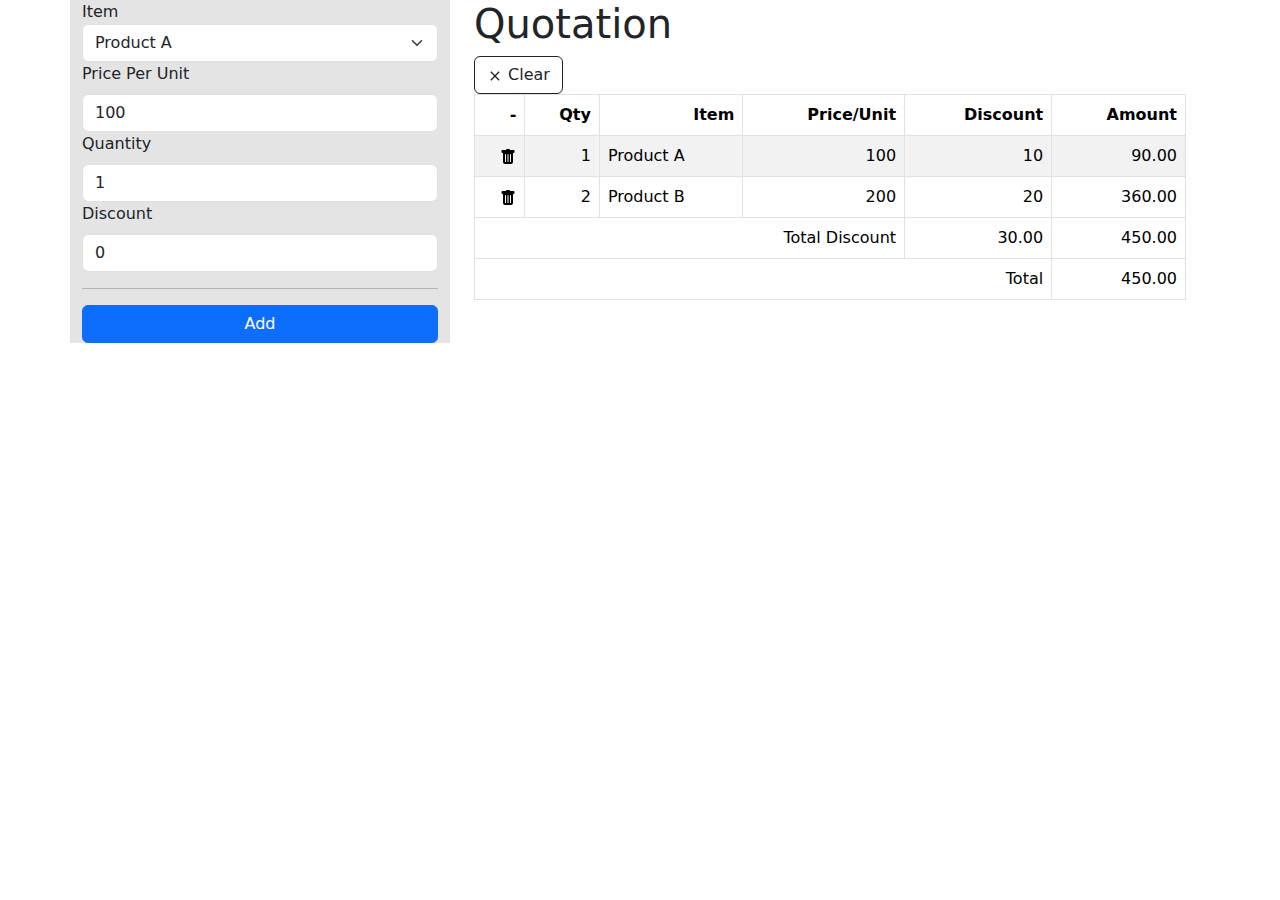
==== commit 19381512: "replace with the midterm-quotation-app" ====
--- a/index.html
+++ b/index.html
@@ -5,8 +5,8 @@
     <link rel="icon" type="image/svg+xml" href="/vite.svg" />
     <meta name="viewport" content="width=device-width, initial-scale=1.0" />
     <title>Vite + React</title>
-    <script type="module" crossorigin src="/assets/index-DytuFfnv.js"></script>
-    <link rel="stylesheet" crossorigin href="/assets/index-Cw8lu_xI.css">
+    <script type="module" crossorigin src="/assets/index-6HhrxNnu.js"></script>
+    <link rel="stylesheet" crossorigin href="/assets/index-MCUhpigD.css">
   </head>
   <body>
     <div id="root"></div>
--- a/assets/index-MCUhpigD.css
+++ b/assets/index-MCUhpigD.css
@@ -0,0 +1,5 @@
+@charset "UTF-8";._textRight_dbdj8_1,._textCenter_dbdj8_9{text-align:right}/*!
+* Bootstrap  v5.3.3 (https://getbootstrap.com/)
+* Copyright 2011-2024 The Bootstrap Authors
+* Licensed under MIT (https://github.com/twbs/bootstrap/blob/main/LICENSE)
+*/:root,[data-bs-theme=light]{--bs-blue:#0d6efd;--bs-indigo:#6610f2;--bs-purple:#6f42c1;--bs-pink:#d63384;--bs-red:#dc3545;--bs-orange:#fd7e14;--bs-yellow:#ffc107;--bs-green:#198754;--bs-teal:#20c997;--bs-cyan:#0dcaf0;--bs-black:#000;--bs-white:#fff;--bs-gray:#6c757d;--bs-gray-dark:#343a40;--bs-gray-100:#f8f9fa;--bs-gray-200:#e9ecef;--bs-gray-300:#dee2e6;--bs-gray-400:#ced4da;--bs-gray-500:#adb5bd;--bs-gray-600:#6c757d;--bs-gray-700:#495057;--bs-gray-800:#343a40;--bs-gray-900:#212529;--bs-primary:#0d6efd;--bs-secondary:#6c757d;--bs-success:#198754;--bs-info:#0dcaf0;--bs-warning:#ffc107;--bs-danger:#dc3545;--bs-light:#f8f9fa;--bs-dark:#212529;--bs-primary-rgb:13,110,253;--bs-secondary-rgb:108,117,125;--bs-success-rgb:25,135,84;--bs-info-rgb:13,202,240;--bs-warning-rgb:255,193,7;--bs-danger-rgb:220,53,69;--bs-light-rgb:248,249,250;--bs-dark-rgb:33,37,41;--bs-primary-text-emphasis:#052c65;--bs-secondary-text-emphasis:#2b2f32;--bs-success-text-emphasis:#0a3622;--bs-info-text-emphasis:#055160;--bs-warning-text-emphasis:#664d03;--bs-danger-text-emphasis:#58151c;--bs-light-text-emphasis:#495057;--bs-dark-text-emphasis:#495057;--bs-primary-bg-subtle:#cfe2ff;--bs-secondary-bg-subtle:#e2e3e5;--bs-success-bg-subtle:#d1e7dd;--bs-info-bg-subtle:#cff4fc;--bs-warning-bg-subtle:#fff3cd;--bs-danger-bg-subtle:#f8d7da;--bs-light-bg-subtle:#fcfcfd;--bs-dark-bg-subtle:#ced4da;--bs-primary-border-subtle:#9ec5fe;--bs-secondary-border-subtle:#c4c8cb;--bs-success-border-subtle:#a3cfbb;--bs-info-border-subtle:#9eeaf9;--bs-warning-border-subtle:#ffe69c;--bs-danger-border-subtle:#f1aeb5;--bs-light-border-subtle:#e9ecef;--bs-dark-border-subtle:#adb5bd;--bs-white-rgb:255,255,255;--bs-black-rgb:0,0,0;--bs-font-sans-serif:system-ui,-apple-system,"Segoe UI",Roboto,"Helvetica Neue","Noto Sans","Liberation Sans",Arial,sans-serif,"Apple Color Emoji","Segoe UI Emoji","Segoe UI Symbol","Noto Color Emoji";--bs-font-monospace:SFMono-Regular,Menlo,Monaco,Consolas,"Liberation Mono","Courier New",monospace;--bs-gradient:linear-gradient(180deg, rgba(255, 255, 255, .15), rgba(255, 255, 255, 0));--bs-body-font-family:var(--bs-font-sans-serif);--bs-body-font-size:1rem;--bs-body-font-weight:400;--bs-body-line-height:1.5;--bs-body-color:#212529;--bs-body-color-rgb:33,37,41;--bs-body-bg:#fff;--bs-body-bg-rgb:255,255,255;--bs-emphasis-color:#000;--bs-emphasis-color-rgb:0,0,0;--bs-secondary-color:rgba(33, 37, 41, .75);--bs-secondary-color-rgb:33,37,41;--bs-secondary-bg:#e9ecef;--bs-secondary-bg-rgb:233,236,239;--bs-tertiary-color:rgba(33, 37, 41, .5);--bs-tertiary-color-rgb:33,37,41;--bs-tertiary-bg:#f8f9fa;--bs-tertiary-bg-rgb:248,249,250;--bs-heading-color:inherit;--bs-link-color:#0d6efd;--bs-link-color-rgb:13,110,253;--bs-link-decoration:underline;--bs-link-hover-color:#0a58ca;--bs-link-hover-color-rgb:10,88,202;--bs-code-color:#d63384;--bs-highlight-color:#212529;--bs-highlight-bg:#fff3cd;--bs-border-width:1px;--bs-border-style:solid;--bs-border-color:#dee2e6;--bs-border-color-translucent:rgba(0, 0, 0, .175);--bs-border-radius:.375rem;--bs-border-radius-sm:.25rem;--bs-border-radius-lg:.5rem;--bs-border-radius-xl:1rem;--bs-border-radius-xxl:2rem;--bs-border-radius-2xl:var(--bs-border-radius-xxl);--bs-border-radius-pill:50rem;--bs-box-shadow:0 .5rem 1rem rgba(0, 0, 0, .15);--bs-box-shadow-sm:0 .125rem .25rem rgba(0, 0, 0, .075);--bs-box-shadow-lg:0 1rem 3rem rgba(0, 0, 0, .175);--bs-box-shadow-inset:inset 0 1px 2px rgba(0, 0, 0, .075);--bs-focus-ring-width:.25rem;--bs-focus-ring-opacity:.25;--bs-focus-ring-color:rgba(13, 110, 253, .25);--bs-form-valid-color:#198754;--bs-form-valid-border-color:#198754;--bs-form-invalid-color:#dc3545;--bs-form-invalid-border-color:#dc3545}[data-bs-theme=dark]{color-scheme:dark;--bs-body-color:#dee2e6;--bs-body-color-rgb:222,226,230;--bs-body-bg:#212529;--bs-body-bg-rgb:33,37,41;--bs-emphasis-color:#fff;--bs-emphasis-color-rgb:255,255,255;--bs-secondary-color:rgba(222, 226, 230, .75);--bs-secondary-color-rgb:222,226,230;--bs-secondary-bg:#343a40;--bs-secondary-bg-rgb:52,58,64;--bs-tertiary-color:rgba(222, 226, 230, .5);--bs-tertiary-color-rgb:222,226,230;--bs-tertiary-bg:#2b3035;--bs-tertiary-bg-rgb:43,48,53;--bs-primary-text-emphasis:#6ea8fe;--bs-secondary-text-emphasis:#a7acb1;--bs-success-text-emphasis:#75b798;--bs-info-text-emphasis:#6edff6;--bs-warning-text-emphasis:#ffda6a;--bs-danger-text-emphasis:#ea868f;--bs-light-text-emphasis:#f8f9fa;--bs-dark-text-emphasis:#dee2e6;--bs-primary-bg-subtle:#031633;--bs-secondary-bg-subtle:#161719;--bs-success-bg-subtle:#051b11;--bs-info-bg-subtle:#032830;--bs-warning-bg-subtle:#332701;--bs-danger-bg-subtle:#2c0b0e;--bs-light-bg-subtle:#343a40;--bs-dark-bg-subtle:#1a1d20;--bs-primary-border-subtle:#084298;--bs-secondary-border-subtle:#41464b;--bs-success-border-subtle:#0f5132;--bs-info-border-subtle:#087990;--bs-warning-border-subtle:#997404;--bs-danger-border-subtle:#842029;--bs-light-border-subtle:#495057;--bs-dark-border-subtle:#343a40;--bs-heading-color:inherit;--bs-link-color:#6ea8fe;--bs-link-hover-color:#8bb9fe;--bs-link-color-rgb:110,168,254;--bs-link-hover-color-rgb:139,185,254;--bs-code-color:#e685b5;--bs-highlight-color:#dee2e6;--bs-highlight-bg:#664d03;--bs-border-color:#495057;--bs-border-color-translucent:rgba(255, 255, 255, .15);--bs-form-valid-color:#75b798;--bs-form-valid-border-color:#75b798;--bs-form-invalid-color:#ea868f;--bs-form-invalid-border-color:#ea868f}*,:after,:before{box-sizing:border-box}@media (prefers-reduced-motion:no-preference){:root{scroll-behavior:smooth}}body{margin:0;font-family:var(--bs-body-font-family);font-size:var(--bs-body-font-size);font-weight:var(--bs-body-font-weight);line-height:var(--bs-body-line-height);color:var(--bs-body-color);text-align:var(--bs-body-text-align);background-color:var(--bs-body-bg);-webkit-text-size-adjust:100%;-webkit-tap-highlight-color:transparent}hr{margin:1rem 0;color:inherit;border:0;border-top:var(--bs-border-width) solid;opacity:.25}.h1,.h2,.h3,.h4,.h5,.h6,h1,h2,h3,h4,h5,h6{margin-top:0;margin-bottom:.5rem;font-weight:500;line-height:1.2;color:var(--bs-heading-color)}.h1,h1{font-size:calc(1.375rem + 1.5vw)}@media (min-width:1200px){.h1,h1{font-size:2.5rem}}.h2,h2{font-size:calc(1.325rem + .9vw)}@media (min-width:1200px){.h2,h2{font-size:2rem}}.h3,h3{font-size:calc(1.3rem + .6vw)}@media (min-width:1200px){.h3,h3{font-size:1.75rem}}.h4,h4{font-size:calc(1.275rem + .3vw)}@media (min-width:1200px){.h4,h4{font-size:1.5rem}}.h5,h5{font-size:1.25rem}.h6,h6{font-size:1rem}p{margin-top:0;margin-bottom:1rem}abbr[title]{-webkit-text-decoration:underline dotted;text-decoration:underline dotted;cursor:help;-webkit-text-decoration-skip-ink:none;text-decoration-skip-ink:none}address{margin-bottom:1rem;font-style:normal;line-height:inherit}ol,ul{padding-left:2rem}dl,ol,ul{margin-top:0;margin-bottom:1rem}ol ol,ol ul,ul ol,ul ul{margin-bottom:0}dt{font-weight:700}dd{margin-bottom:.5rem;margin-left:0}blockquote{margin:0 0 1rem}b,strong{font-weight:bolder}.small,small{font-size:.875em}.mark,mark{padding:.1875em;color:var(--bs-highlight-color);background-color:var(--bs-highlight-bg)}sub,sup{position:relative;font-size:.75em;line-height:0;vertical-align:baseline}sub{bottom:-.25em}sup{top:-.5em}a{color:rgba(var(--bs-link-color-rgb),var(--bs-link-opacity,1));text-decoration:underline}a:hover{--bs-link-color-rgb:var(--bs-link-hover-color-rgb)}a:not([href]):not([class]),a:not([href]):not([class]):hover{color:inherit;text-decoration:none}code,kbd,pre,samp{font-family:var(--bs-font-monospace);font-size:1em}pre{display:block;margin-top:0;margin-bottom:1rem;overflow:auto;font-size:.875em}pre code{font-size:inherit;color:inherit;word-break:normal}code{font-size:.875em;color:var(--bs-code-color);word-wrap:break-word}a>code{color:inherit}kbd{padding:.1875rem .375rem;font-size:.875em;color:var(--bs-body-bg);background-color:var(--bs-body-color);border-radius:.25rem}kbd kbd{padding:0;font-size:1em}figure{margin:0 0 1rem}img,svg{vertical-align:middle}table{caption-side:bottom;border-collapse:collapse}caption{padding-top:.5rem;padding-bottom:.5rem;color:var(--bs-secondary-color);text-align:left}th{text-align:inherit;text-align:-webkit-match-parent}tbody,td,tfoot,th,thead,tr{border-color:inherit;border-style:solid;border-width:0}label{display:inline-block}button{border-radius:0}button:focus:not(:focus-visible){outline:0}button,input,optgroup,select,textarea{margin:0;font-family:inherit;font-size:inherit;line-height:inherit}button,select{text-transform:none}[role=button]{cursor:pointer}select{word-wrap:normal}select:disabled{opacity:1}[list]:not([type=date]):not([type=datetime-local]):not([type=month]):not([type=week]):not([type=time])::-webkit-calendar-picker-indicator{display:none!important}[type=button],[type=reset],[type=submit],button{-webkit-appearance:button}[type=button]:not(:disabled),[type=reset]:not(:disabled),[type=submit]:not(:disabled),button:not(:disabled){cursor:pointer}::-moz-focus-inner{padding:0;border-style:none}textarea{resize:vertical}fieldset{min-width:0;padding:0;margin:0;border:0}legend{float:left;width:100%;padding:0;margin-bottom:.5rem;font-size:calc(1.275rem + .3vw);line-height:inherit}@media (min-width:1200px){legend{font-size:1.5rem}}legend+*{clear:left}::-webkit-datetime-edit-day-field,::-webkit-datetime-edit-fields-wrapper,::-webkit-datetime-edit-hour-field,::-webkit-datetime-edit-minute,::-webkit-datetime-edit-month-field,::-webkit-datetime-edit-text,::-webkit-datetime-edit-year-field{padding:0}::-webkit-inner-spin-button{height:auto}[type=search]{-webkit-appearance:textfield;outline-offset:-2px}::-webkit-search-decoration{-webkit-appearance:none}::-webkit-color-swatch-wrapper{padding:0}::-webkit-file-upload-button{font:inherit;-webkit-appearance:button}::file-selector-button{font:inherit;-webkit-appearance:button}output{display:inline-block}iframe{border:0}summary{display:list-item;cursor:pointer}progress{vertical-align:baseline}[hidden]{display:none!important}.lead{font-size:1.25rem;font-weight:300}.display-1{font-size:calc(1.625rem + 4.5vw);font-weight:300;line-height:1.2}@media (min-width:1200px){.display-1{font-size:5rem}}.display-2{font-size:calc(1.575rem + 3.9vw);font-weight:300;line-height:1.2}@media (min-width:1200px){.display-2{font-size:4.5rem}}.display-3{font-size:calc(1.525rem + 3.3vw);font-weight:300;line-height:1.2}@media (min-width:1200px){.display-3{font-size:4rem}}.display-4{font-size:calc(1.475rem + 2.7vw);font-weight:300;line-height:1.2}@media (min-width:1200px){.display-4{font-size:3.5rem}}.display-5{font-size:calc(1.425rem + 2.1vw);font-weight:300;line-height:1.2}@media (min-width:1200px){.display-5{font-size:3rem}}.display-6{font-size:calc(1.375rem + 1.5vw);font-weight:300;line-height:1.2}@media (min-width:1200px){.display-6{font-size:2.5rem}}.list-unstyled,.list-inline{padding-left:0;list-style:none}.list-inline-item{display:inline-block}.list-inline-item:not(:last-child){margin-right:.5rem}.initialism{font-size:.875em;text-transform:uppercase}.blockquote{margin-bottom:1rem;font-size:1.25rem}.blockquote>:last-child{margin-bottom:0}.blockquote-footer{margin-top:-1rem;margin-bottom:1rem;font-size:.875em;color:#6c757d}.blockquote-footer:before{content:"— "}.img-fluid{max-width:100%;height:auto}.img-thumbnail{padding:.25rem;background-color:var(--bs-body-bg);border:var(--bs-border-width) solid var(--bs-border-color);border-radius:var(--bs-border-radius);max-width:100%;height:auto}.figure{display:inline-block}.figure-img{margin-bottom:.5rem;line-height:1}.figure-caption{font-size:.875em;color:var(--bs-secondary-color)}.container,.container-fluid,.container-lg,.container-md,.container-sm,.container-xl,.container-xxl{--bs-gutter-x:1.5rem;--bs-gutter-y:0;width:100%;padding-right:calc(var(--bs-gutter-x) * .5);padding-left:calc(var(--bs-gutter-x) * .5);margin-right:auto;margin-left:auto}@media (min-width:576px){.container,.container-sm{max-width:540px}}@media (min-width:768px){.container,.container-md,.container-sm{max-width:720px}}@media (min-width:992px){.container,.container-lg,.container-md,.container-sm{max-width:960px}}@media (min-width:1200px){.container,.container-lg,.container-md,.container-sm,.container-xl{max-width:1140px}}@media (min-width:1400px){.container,.container-lg,.container-md,.container-sm,.container-xl,.container-xxl{max-width:1320px}}:root{--bs-breakpoint-xs:0;--bs-breakpoint-sm:576px;--bs-breakpoint-md:768px;--bs-breakpoint-lg:992px;--bs-breakpoint-xl:1200px;--bs-breakpoint-xxl:1400px}.row{--bs-gutter-x:1.5rem;--bs-gutter-y:0;display:flex;flex-wrap:wrap;margin-top:calc(-1 * var(--bs-gutter-y));margin-right:calc(-.5 * var(--bs-gutter-x));margin-left:calc(-.5 * var(--bs-gutter-x))}.row>*{flex-shrink:0;width:100%;max-width:100%;padding-right:calc(var(--bs-gutter-x) * .5);padding-left:calc(var(--bs-gutter-x) * .5);margin-top:var(--bs-gutter-y)}.col{flex:1 0 0%}.row-cols-auto>*{flex:0 0 auto;width:auto}.row-cols-1>*{flex:0 0 auto;width:100%}.row-cols-2>*{flex:0 0 auto;width:50%}.row-cols-3>*{flex:0 0 auto;width:33.33333333%}.row-cols-4>*{flex:0 0 auto;width:25%}.row-cols-5>*{flex:0 0 auto;width:20%}.row-cols-6>*{flex:0 0 auto;width:16.66666667%}.col-auto{flex:0 0 auto;width:auto}.col-1{flex:0 0 auto;width:8.33333333%}.col-2{flex:0 0 auto;width:16.66666667%}.col-3{flex:0 0 auto;width:25%}.col-4{flex:0 0 auto;width:33.33333333%}.col-5{flex:0 0 auto;width:41.66666667%}.col-6{flex:0 0 auto;width:50%}.col-7{flex:0 0 auto;width:58.33333333%}.col-8{flex:0 0 auto;width:66.66666667%}.col-9{flex:0 0 auto;width:75%}.col-10{flex:0 0 auto;width:83.33333333%}.col-11{flex:0 0 auto;width:91.66666667%}.col-12{flex:0 0 auto;width:100%}.offset-1{margin-left:8.33333333%}.offset-2{margin-left:16.66666667%}.offset-3{margin-left:25%}.offset-4{margin-left:33.33333333%}.offset-5{margin-left:41.66666667%}.offset-6{margin-left:50%}.offset-7{margin-left:58.33333333%}.offset-8{margin-left:66.66666667%}.offset-9{margin-left:75%}.offset-10{margin-left:83.33333333%}.offset-11{margin-left:91.66666667%}.g-0,.gx-0{--bs-gutter-x:0}.g-0,.gy-0{--bs-gutter-y:0}.g-1,.gx-1{--bs-gutter-x:.25rem}.g-1,.gy-1{--bs-gutter-y:.25rem}.g-2,.gx-2{--bs-gutter-x:.5rem}.g-2,.gy-2{--bs-gutter-y:.5rem}.g-3,.gx-3{--bs-gutter-x:1rem}.g-3,.gy-3{--bs-gutter-y:1rem}.g-4,.gx-4{--bs-gutter-x:1.5rem}.g-4,.gy-4{--bs-gutter-y:1.5rem}.g-5,.gx-5{--bs-gutter-x:3rem}.g-5,.gy-5{--bs-gutter-y:3rem}@media (min-width:576px){.col-sm{flex:1 0 0%}.row-cols-sm-auto>*{flex:0 0 auto;width:auto}.row-cols-sm-1>*{flex:0 0 auto;width:100%}.row-cols-sm-2>*{flex:0 0 auto;width:50%}.row-cols-sm-3>*{flex:0 0 auto;width:33.33333333%}.row-cols-sm-4>*{flex:0 0 auto;width:25%}.row-cols-sm-5>*{flex:0 0 auto;width:20%}.row-cols-sm-6>*{flex:0 0 auto;width:16.66666667%}.col-sm-auto{flex:0 0 auto;width:auto}.col-sm-1{flex:0 0 auto;width:8.33333333%}.col-sm-2{flex:0 0 auto;width:16.66666667%}.col-sm-3{flex:0 0 auto;width:25%}.col-sm-4{flex:0 0 auto;width:33.33333333%}.col-sm-5{flex:0 0 auto;width:41.66666667%}.col-sm-6{flex:0 0 auto;width:50%}.col-sm-7{flex:0 0 auto;width:58.33333333%}.col-sm-8{flex:0 0 auto;width:66.66666667%}.col-sm-9{flex:0 0 auto;width:75%}.col-sm-10{flex:0 0 auto;width:83.33333333%}.col-sm-11{flex:0 0 auto;width:91.66666667%}.col-sm-12{flex:0 0 auto;width:100%}.offset-sm-0{margin-left:0}.offset-sm-1{margin-left:8.33333333%}.offset-sm-2{margin-left:16.66666667%}.offset-sm-3{margin-left:25%}.offset-sm-4{margin-left:33.33333333%}.offset-sm-5{margin-left:41.66666667%}.offset-sm-6{margin-left:50%}.offset-sm-7{margin-left:58.33333333%}.offset-sm-8{margin-left:66.66666667%}.offset-sm-9{margin-left:75%}.offset-sm-10{margin-left:83.33333333%}.offset-sm-11{margin-left:91.66666667%}.g-sm-0,.gx-sm-0{--bs-gutter-x:0}.g-sm-0,.gy-sm-0{--bs-gutter-y:0}.g-sm-1,.gx-sm-1{--bs-gutter-x:.25rem}.g-sm-1,.gy-sm-1{--bs-gutter-y:.25rem}.g-sm-2,.gx-sm-2{--bs-gutter-x:.5rem}.g-sm-2,.gy-sm-2{--bs-gutter-y:.5rem}.g-sm-3,.gx-sm-3{--bs-gutter-x:1rem}.g-sm-3,.gy-sm-3{--bs-gutter-y:1rem}.g-sm-4,.gx-sm-4{--bs-gutter-x:1.5rem}.g-sm-4,.gy-sm-4{--bs-gutter-y:1.5rem}.g-sm-5,.gx-sm-5{--bs-gutter-x:3rem}.g-sm-5,.gy-sm-5{--bs-gutter-y:3rem}}@media (min-width:768px){.col-md{flex:1 0 0%}.row-cols-md-auto>*{flex:0 0 auto;width:auto}.row-cols-md-1>*{flex:0 0 auto;width:100%}.row-cols-md-2>*{flex:0 0 auto;width:50%}.row-cols-md-3>*{flex:0 0 auto;width:33.33333333%}.row-cols-md-4>*{flex:0 0 auto;width:25%}.row-cols-md-5>*{flex:0 0 auto;width:20%}.row-cols-md-6>*{flex:0 0 auto;width:16.66666667%}.col-md-auto{flex:0 0 auto;width:auto}.col-md-1{flex:0 0 auto;width:8.33333333%}.col-md-2{flex:0 0 auto;width:16.66666667%}.col-md-3{flex:0 0 auto;width:25%}.col-md-4{flex:0 0 auto;width:33.33333333%}.col-md-5{flex:0 0 auto;width:41.66666667%}.col-md-6{flex:0 0 auto;width:50%}.col-md-7{flex:0 0 auto;width:58.33333333%}.col-md-8{flex:0 0 auto;width:66.66666667%}.col-md-9{flex:0 0 auto;width:75%}.col-md-10{flex:0 0 auto;width:83.33333333%}.col-md-11{flex:0 0 auto;width:91.66666667%}.col-md-12{flex:0 0 auto;width:100%}.offset-md-0{margin-left:0}.offset-md-1{margin-left:8.33333333%}.offset-md-2{margin-left:16.66666667%}.offset-md-3{margin-left:25%}.offset-md-4{margin-left:33.33333333%}.offset-md-5{margin-left:41.66666667%}.offset-md-6{margin-left:50%}.offset-md-7{margin-left:58.33333333%}.offset-md-8{margin-left:66.66666667%}.offset-md-9{margin-left:75%}.offset-md-10{margin-left:83.33333333%}.offset-md-11{margin-left:91.66666667%}.g-md-0,.gx-md-0{--bs-gutter-x:0}.g-md-0,.gy-md-0{--bs-gutter-y:0}.g-md-1,.gx-md-1{--bs-gutter-x:.25rem}.g-md-1,.gy-md-1{--bs-gutter-y:.25rem}.g-md-2,.gx-md-2{--bs-gutter-x:.5rem}.g-md-2,.gy-md-2{--bs-gutter-y:.5rem}.g-md-3,.gx-md-3{--bs-gutter-x:1rem}.g-md-3,.gy-md-3{--bs-gutter-y:1rem}.g-md-4,.gx-md-4{--bs-gutter-x:1.5rem}.g-md-4,.gy-md-4{--bs-gutter-y:1.5rem}.g-md-5,.gx-md-5{--bs-gutter-x:3rem}.g-md-5,.gy-md-5{--bs-gutter-y:3rem}}@media (min-width:992px){.col-lg{flex:1 0 0%}.row-cols-lg-auto>*{flex:0 0 auto;width:auto}.row-cols-lg-1>*{flex:0 0 auto;width:100%}.row-cols-lg-2>*{flex:0 0 auto;width:50%}.row-cols-lg-3>*{flex:0 0 auto;width:33.33333333%}.row-cols-lg-4>*{flex:0 0 auto;width:25%}.row-cols-lg-5>*{flex:0 0 auto;width:20%}.row-cols-lg-6>*{flex:0 0 auto;width:16.66666667%}.col-lg-auto{flex:0 0 auto;width:auto}.col-lg-1{flex:0 0 auto;width:8.33333333%}.col-lg-2{flex:0 0 auto;width:16.66666667%}.col-lg-3{flex:0 0 auto;width:25%}.col-lg-4{flex:0 0 auto;width:33.33333333%}.col-lg-5{flex:0 0 auto;width:41.66666667%}.col-lg-6{flex:0 0 auto;width:50%}.col-lg-7{flex:0 0 auto;width:58.33333333%}.col-lg-8{flex:0 0 auto;width:66.66666667%}.col-lg-9{flex:0 0 auto;width:75%}.col-lg-10{flex:0 0 auto;width:83.33333333%}.col-lg-11{flex:0 0 auto;width:91.66666667%}.col-lg-12{flex:0 0 auto;width:100%}.offset-lg-0{margin-left:0}.offset-lg-1{margin-left:8.33333333%}.offset-lg-2{margin-left:16.66666667%}.offset-lg-3{margin-left:25%}.offset-lg-4{margin-left:33.33333333%}.offset-lg-5{margin-left:41.66666667%}.offset-lg-6{margin-left:50%}.offset-lg-7{margin-left:58.33333333%}.offset-lg-8{margin-left:66.66666667%}.offset-lg-9{margin-left:75%}.offset-lg-10{margin-left:83.33333333%}.offset-lg-11{margin-left:91.66666667%}.g-lg-0,.gx-lg-0{--bs-gutter-x:0}.g-lg-0,.gy-lg-0{--bs-gutter-y:0}.g-lg-1,.gx-lg-1{--bs-gutter-x:.25rem}.g-lg-1,.gy-lg-1{--bs-gutter-y:.25rem}.g-lg-2,.gx-lg-2{--bs-gutter-x:.5rem}.g-lg-2,.gy-lg-2{--bs-gutter-y:.5rem}.g-lg-3,.gx-lg-3{--bs-gutter-x:1rem}.g-lg-3,.gy-lg-3{--bs-gutter-y:1rem}.g-lg-4,.gx-lg-4{--bs-gutter-x:1.5rem}.g-lg-4,.gy-lg-4{--bs-gutter-y:1.5rem}.g-lg-5,.gx-lg-5{--bs-gutter-x:3rem}.g-lg-5,.gy-lg-5{--bs-gutter-y:3rem}}@media (min-width:1200px){.col-xl{flex:1 0 0%}.row-cols-xl-auto>*{flex:0 0 auto;width:auto}.row-cols-xl-1>*{flex:0 0 auto;width:100%}.row-cols-xl-2>*{flex:0 0 auto;width:50%}.row-cols-xl-3>*{flex:0 0 auto;width:33.33333333%}.row-cols-xl-4>*{flex:0 0 auto;width:25%}.row-cols-xl-5>*{flex:0 0 auto;width:20%}.row-cols-xl-6>*{flex:0 0 auto;width:16.66666667%}.col-xl-auto{flex:0 0 auto;width:auto}.col-xl-1{flex:0 0 auto;width:8.33333333%}.col-xl-2{flex:0 0 auto;width:16.66666667%}.col-xl-3{flex:0 0 auto;width:25%}.col-xl-4{flex:0 0 auto;width:33.33333333%}.col-xl-5{flex:0 0 auto;width:41.66666667%}.col-xl-6{flex:0 0 auto;width:50%}.col-xl-7{flex:0 0 auto;width:58.33333333%}.col-xl-8{flex:0 0 auto;width:66.66666667%}.col-xl-9{flex:0 0 auto;width:75%}.col-xl-10{flex:0 0 auto;width:83.33333333%}.col-xl-11{flex:0 0 auto;width:91.66666667%}.col-xl-12{flex:0 0 auto;width:100%}.offset-xl-0{margin-left:0}.offset-xl-1{margin-left:8.33333333%}.offset-xl-2{margin-left:16.66666667%}.offset-xl-3{margin-left:25%}.offset-xl-4{margin-left:33.33333333%}.offset-xl-5{margin-left:41.66666667%}.offset-xl-6{margin-left:50%}.offset-xl-7{margin-left:58.33333333%}.offset-xl-8{margin-left:66.66666667%}.offset-xl-9{margin-left:75%}.offset-xl-10{margin-left:83.33333333%}.offset-xl-11{margin-left:91.66666667%}.g-xl-0,.gx-xl-0{--bs-gutter-x:0}.g-xl-0,.gy-xl-0{--bs-gutter-y:0}.g-xl-1,.gx-xl-1{--bs-gutter-x:.25rem}.g-xl-1,.gy-xl-1{--bs-gutter-y:.25rem}.g-xl-2,.gx-xl-2{--bs-gutter-x:.5rem}.g-xl-2,.gy-xl-2{--bs-gutter-y:.5rem}.g-xl-3,.gx-xl-3{--bs-gutter-x:1rem}.g-xl-3,.gy-xl-3{--bs-gutter-y:1rem}.g-xl-4,.gx-xl-4{--bs-gutter-x:1.5rem}.g-xl-4,.gy-xl-4{--bs-gutter-y:1.5rem}.g-xl-5,.gx-xl-5{--bs-gutter-x:3rem}.g-xl-5,.gy-xl-5{--bs-gutter-y:3rem}}@media (min-width:1400px){.col-xxl{flex:1 0 0%}.row-cols-xxl-auto>*{flex:0 0 auto;width:auto}.row-cols-xxl-1>*{flex:0 0 auto;width:100%}.row-cols-xxl-2>*{flex:0 0 auto;width:50%}.row-cols-xxl-3>*{flex:0 0 auto;width:33.33333333%}.row-cols-xxl-4>*{flex:0 0 auto;width:25%}.row-cols-xxl-5>*{flex:0 0 auto;width:20%}.row-cols-xxl-6>*{flex:0 0 auto;width:16.66666667%}.col-xxl-auto{flex:0 0 auto;width:auto}.col-xxl-1{flex:0 0 auto;width:8.33333333%}.col-xxl-2{flex:0 0 auto;width:16.66666667%}.col-xxl-3{flex:0 0 auto;width:25%}.col-xxl-4{flex:0 0 auto;width:33.33333333%}.col-xxl-5{flex:0 0 auto;width:41.66666667%}.col-xxl-6{flex:0 0 auto;width:50%}.col-xxl-7{flex:0 0 auto;width:58.33333333%}.col-xxl-8{flex:0 0 auto;width:66.66666667%}.col-xxl-9{flex:0 0 auto;width:75%}.col-xxl-10{flex:0 0 auto;width:83.33333333%}.col-xxl-11{flex:0 0 auto;width:91.66666667%}.col-xxl-12{flex:0 0 auto;width:100%}.offset-xxl-0{margin-left:0}.offset-xxl-1{margin-left:8.33333333%}.offset-xxl-2{margin-left:16.66666667%}.offset-xxl-3{margin-left:25%}.offset-xxl-4{margin-left:33.33333333%}.offset-xxl-5{margin-left:41.66666667%}.offset-xxl-6{margin-left:50%}.offset-xxl-7{margin-left:58.33333333%}.offset-xxl-8{margin-left:66.66666667%}.offset-xxl-9{margin-left:75%}.offset-xxl-10{margin-left:83.33333333%}.offset-xxl-11{margin-left:91.66666667%}.g-xxl-0,.gx-xxl-0{--bs-gutter-x:0}.g-xxl-0,.gy-xxl-0{--bs-gutter-y:0}.g-xxl-1,.gx-xxl-1{--bs-gutter-x:.25rem}.g-xxl-1,.gy-xxl-1{--bs-gutter-y:.25rem}.g-xxl-2,.gx-xxl-2{--bs-gutter-x:.5rem}.g-xxl-2,.gy-xxl-2{--bs-gutter-y:.5rem}.g-xxl-3,.gx-xxl-3{--bs-gutter-x:1rem}.g-xxl-3,.gy-xxl-3{--bs-gutter-y:1rem}.g-xxl-4,.gx-xxl-4{--bs-gutter-x:1.5rem}.g-xxl-4,.gy-xxl-4{--bs-gutter-y:1.5rem}.g-xxl-5,.gx-xxl-5{--bs-gutter-x:3rem}.g-xxl-5,.gy-xxl-5{--bs-gutter-y:3rem}}.table{--bs-table-color-type:initial;--bs-table-bg-type:initial;--bs-table-color-state:initial;--bs-table-bg-state:initial;--bs-table-color:var(--bs-emphasis-color);--bs-table-bg:var(--bs-body-bg);--bs-table-border-color:var(--bs-border-color);--bs-table-accent-bg:transparent;--bs-table-striped-color:var(--bs-emphasis-color);--bs-table-striped-bg:rgba(var(--bs-emphasis-color-rgb), .05);--bs-table-active-color:var(--bs-emphasis-color);--bs-table-active-bg:rgba(var(--bs-emphasis-color-rgb), .1);--bs-table-hover-color:var(--bs-emphasis-color);--bs-table-hover-bg:rgba(var(--bs-emphasis-color-rgb), .075);width:100%;margin-bottom:1rem;vertical-align:top;border-color:var(--bs-table-border-color)}.table>:not(caption)>*>*{padding:.5rem;color:var(--bs-table-color-state,var(--bs-table-color-type,var(--bs-table-color)));background-color:var(--bs-table-bg);border-bottom-width:var(--bs-border-width);box-shadow:inset 0 0 0 9999px var(--bs-table-bg-state,var(--bs-table-bg-type,var(--bs-table-accent-bg)))}.table>tbody{vertical-align:inherit}.table>thead{vertical-align:bottom}.table-group-divider{border-top:calc(var(--bs-border-width) * 2) solid currentcolor}.caption-top{caption-side:top}.table-sm>:not(caption)>*>*{padding:.25rem}.table-bordered>:not(caption)>*{border-width:var(--bs-border-width) 0}.table-bordered>:not(caption)>*>*{border-width:0 var(--bs-border-width)}.table-borderless>:not(caption)>*>*{border-bottom-width:0}.table-borderless>:not(:first-child){border-top-width:0}.table-striped>tbody>tr:nth-of-type(odd)>*{--bs-table-color-type:var(--bs-table-striped-color);--bs-table-bg-type:var(--bs-table-striped-bg)}.table-striped-columns>:not(caption)>tr>:nth-child(2n){--bs-table-color-type:var(--bs-table-striped-color);--bs-table-bg-type:var(--bs-table-striped-bg)}.table-active{--bs-table-color-state:var(--bs-table-active-color);--bs-table-bg-state:var(--bs-table-active-bg)}.table-hover>tbody>tr:hover>*{--bs-table-color-state:var(--bs-table-hover-color);--bs-table-bg-state:var(--bs-table-hover-bg)}.table-primary{--bs-table-color:#000;--bs-table-bg:#cfe2ff;--bs-table-border-color:#a6b5cc;--bs-table-striped-bg:#c5d7f2;--bs-table-striped-color:#000;--bs-table-active-bg:#bacbe6;--bs-table-active-color:#000;--bs-table-hover-bg:#bfd1ec;--bs-table-hover-color:#000;color:var(--bs-table-color);border-color:var(--bs-table-border-color)}.table-secondary{--bs-table-color:#000;--bs-table-bg:#e2e3e5;--bs-table-border-color:#b5b6b7;--bs-table-striped-bg:#d7d8da;--bs-table-striped-color:#000;--bs-table-active-bg:#cbccce;--bs-table-active-color:#000;--bs-table-hover-bg:#d1d2d4;--bs-table-hover-color:#000;color:var(--bs-table-color);border-color:var(--bs-table-border-color)}.table-success{--bs-table-color:#000;--bs-table-bg:#d1e7dd;--bs-table-border-color:#a7b9b1;--bs-table-striped-bg:#c7dbd2;--bs-table-striped-color:#000;--bs-table-active-bg:#bcd0c7;--bs-table-active-color:#000;--bs-table-hover-bg:#c1d6cc;--bs-table-hover-color:#000;color:var(--bs-table-color);border-color:var(--bs-table-border-color)}.table-info{--bs-table-color:#000;--bs-table-bg:#cff4fc;--bs-table-border-color:#a6c3ca;--bs-table-striped-bg:#c5e8ef;--bs-table-striped-color:#000;--bs-table-active-bg:#badce3;--bs-table-active-color:#000;--bs-table-hover-bg:#bfe2e9;--bs-table-hover-color:#000;color:var(--bs-table-color);border-color:var(--bs-table-border-color)}.table-warning{--bs-table-color:#000;--bs-table-bg:#fff3cd;--bs-table-border-color:#ccc2a4;--bs-table-striped-bg:#f2e7c3;--bs-table-striped-color:#000;--bs-table-active-bg:#e6dbb9;--bs-table-active-color:#000;--bs-table-hover-bg:#ece1be;--bs-table-hover-color:#000;color:var(--bs-table-color);border-color:var(--bs-table-border-color)}.table-danger{--bs-table-color:#000;--bs-table-bg:#f8d7da;--bs-table-border-color:#c6acae;--bs-table-striped-bg:#eccccf;--bs-table-striped-color:#000;--bs-table-active-bg:#dfc2c4;--bs-table-active-color:#000;--bs-table-hover-bg:#e5c7ca;--bs-table-hover-color:#000;color:var(--bs-table-color);border-color:var(--bs-table-border-color)}.table-light{--bs-table-color:#000;--bs-table-bg:#f8f9fa;--bs-table-border-color:#c6c7c8;--bs-table-striped-bg:#ecedee;--bs-table-striped-color:#000;--bs-table-active-bg:#dfe0e1;--bs-table-active-color:#000;--bs-table-hover-bg:#e5e6e7;--bs-table-hover-color:#000;color:var(--bs-table-color);border-color:var(--bs-table-border-color)}.table-dark{--bs-table-color:#fff;--bs-table-bg:#212529;--bs-table-border-color:#4d5154;--bs-table-striped-bg:#2c3034;--bs-table-striped-color:#fff;--bs-table-active-bg:#373b3e;--bs-table-active-color:#fff;--bs-table-hover-bg:#323539;--bs-table-hover-color:#fff;color:var(--bs-table-color);border-color:var(--bs-table-border-color)}.table-responsive{overflow-x:auto;-webkit-overflow-scrolling:touch}@media (max-width:575.98px){.table-responsive-sm{overflow-x:auto;-webkit-overflow-scrolling:touch}}@media (max-width:767.98px){.table-responsive-md{overflow-x:auto;-webkit-overflow-scrolling:touch}}@media (max-width:991.98px){.table-responsive-lg{overflow-x:auto;-webkit-overflow-scrolling:touch}}@media (max-width:1199.98px){.table-responsive-xl{overflow-x:auto;-webkit-overflow-scrolling:touch}}@media (max-width:1399.98px){.table-responsive-xxl{overflow-x:auto;-webkit-overflow-scrolling:touch}}.form-label{margin-bottom:.5rem}.col-form-label{padding-top:calc(.375rem + var(--bs-border-width));padding-bottom:calc(.375rem + var(--bs-border-width));margin-bottom:0;font-size:inherit;line-height:1.5}.col-form-label-lg{padding-top:calc(.5rem + var(--bs-border-width));padding-bottom:calc(.5rem + var(--bs-border-width));font-size:1.25rem}.col-form-label-sm{padding-top:calc(.25rem + var(--bs-border-width));padding-bottom:calc(.25rem + var(--bs-border-width));font-size:.875rem}.form-text{margin-top:.25rem;font-size:.875em;color:var(--bs-secondary-color)}.form-control{display:block;width:100%;padding:.375rem .75rem;font-size:1rem;font-weight:400;line-height:1.5;color:var(--bs-body-color);-webkit-appearance:none;-moz-appearance:none;appearance:none;background-color:var(--bs-body-bg);background-clip:padding-box;border:var(--bs-border-width) solid var(--bs-border-color);border-radius:var(--bs-border-radius);transition:border-color .15s ease-in-out,box-shadow .15s ease-in-out}@media (prefers-reduced-motion:reduce){.form-control{transition:none}}.form-control[type=file]{overflow:hidden}.form-control[type=file]:not(:disabled):not([readonly]){cursor:pointer}.form-control:focus{color:var(--bs-body-color);background-color:var(--bs-body-bg);border-color:#86b7fe;outline:0;box-shadow:0 0 0 .25rem #0d6efd40}.form-control::-webkit-date-and-time-value{min-width:85px;height:1.5em;margin:0}.form-control::-webkit-datetime-edit{display:block;padding:0}.form-control::-moz-placeholder{color:var(--bs-secondary-color);opacity:1}.form-control::placeholder{color:var(--bs-secondary-color);opacity:1}.form-control:disabled{background-color:var(--bs-secondary-bg);opacity:1}.form-control::-webkit-file-upload-button{padding:.375rem .75rem;margin:-.375rem -.75rem;-webkit-margin-end:.75rem;margin-inline-end:.75rem;color:var(--bs-body-color);background-color:var(--bs-tertiary-bg);pointer-events:none;border-color:inherit;border-style:solid;border-width:0;border-inline-end-width:var(--bs-border-width);border-radius:0;-webkit-transition:color .15s ease-in-out,background-color .15s ease-in-out,border-color .15s ease-in-out,box-shadow .15s ease-in-out;transition:color .15s ease-in-out,background-color .15s ease-in-out,border-color .15s ease-in-out,box-shadow .15s ease-in-out}.form-control::file-selector-button{padding:.375rem .75rem;margin:-.375rem -.75rem;-webkit-margin-end:.75rem;margin-inline-end:.75rem;color:var(--bs-body-color);background-color:var(--bs-tertiary-bg);pointer-events:none;border-color:inherit;border-style:solid;border-width:0;border-inline-end-width:var(--bs-border-width);border-radius:0;transition:color .15s ease-in-out,background-color .15s ease-in-out,border-color .15s ease-in-out,box-shadow .15s ease-in-out}@media (prefers-reduced-motion:reduce){.form-control::-webkit-file-upload-button{-webkit-transition:none;transition:none}.form-control::file-selector-button{transition:none}}.form-control:hover:not(:disabled):not([readonly])::-webkit-file-upload-button{background-color:var(--bs-secondary-bg)}.form-control:hover:not(:disabled):not([readonly])::file-selector-button{background-color:var(--bs-secondary-bg)}.form-control-plaintext{display:block;width:100%;padding:.375rem 0;margin-bottom:0;line-height:1.5;color:var(--bs-body-color);background-color:transparent;border:solid transparent;border-width:var(--bs-border-width) 0}.form-control-plaintext:focus{outline:0}.form-control-plaintext.form-control-lg,.form-control-plaintext.form-control-sm{padding-right:0;padding-left:0}.form-control-sm{min-height:calc(1.5em + .5rem + calc(var(--bs-border-width) * 2));padding:.25rem .5rem;font-size:.875rem;border-radius:var(--bs-border-radius-sm)}.form-control-sm::-webkit-file-upload-button{padding:.25rem .5rem;margin:-.25rem -.5rem;-webkit-margin-end:.5rem;margin-inline-end:.5rem}.form-control-sm::file-selector-button{padding:.25rem .5rem;margin:-.25rem -.5rem;-webkit-margin-end:.5rem;margin-inline-end:.5rem}.form-control-lg{min-height:calc(1.5em + 1rem + calc(var(--bs-border-width) * 2));padding:.5rem 1rem;font-size:1.25rem;border-radius:var(--bs-border-radius-lg)}.form-control-lg::-webkit-file-upload-button{padding:.5rem 1rem;margin:-.5rem -1rem;-webkit-margin-end:1rem;margin-inline-end:1rem}.form-control-lg::file-selector-button{padding:.5rem 1rem;margin:-.5rem -1rem;-webkit-margin-end:1rem;margin-inline-end:1rem}textarea.form-control{min-height:calc(1.5em + .75rem + calc(var(--bs-border-width) * 2))}textarea.form-control-sm{min-height:calc(1.5em + .5rem + calc(var(--bs-border-width) * 2))}textarea.form-control-lg{min-height:calc(1.5em + 1rem + calc(var(--bs-border-width) * 2))}.form-control-color{width:3rem;height:calc(1.5em + .75rem + calc(var(--bs-border-width) * 2));padding:.375rem}.form-control-color:not(:disabled):not([readonly]){cursor:pointer}.form-control-color::-moz-color-swatch{border:0!important;border-radius:var(--bs-border-radius)}.form-control-color::-webkit-color-swatch{border:0!important;border-radius:var(--bs-border-radius)}.form-control-color.form-control-sm{height:calc(1.5em + .5rem + calc(var(--bs-border-width) * 2))}.form-control-color.form-control-lg{height:calc(1.5em + 1rem + calc(var(--bs-border-width) * 2))}.form-select{--bs-form-select-bg-img:url("data:image/svg+xml,%3csvg xmlns='http://www.w3.org/2000/svg' viewBox='0 0 16 16'%3e%3cpath fill='none' stroke='%23343a40' stroke-linecap='round' stroke-linejoin='round' stroke-width='2' d='m2 5 6 6 6-6'/%3e%3c/svg%3e");display:block;width:100%;padding:.375rem 2.25rem .375rem .75rem;font-size:1rem;font-weight:400;line-height:1.5;color:var(--bs-body-color);-webkit-appearance:none;-moz-appearance:none;appearance:none;background-color:var(--bs-body-bg);background-image:var(--bs-form-select-bg-img),var(--bs-form-select-bg-icon,none);background-repeat:no-repeat;background-position:right .75rem center;background-size:16px 12px;border:var(--bs-border-width) solid var(--bs-border-color);border-radius:var(--bs-border-radius);transition:border-color .15s ease-in-out,box-shadow .15s ease-in-out}@media (prefers-reduced-motion:reduce){.form-select{transition:none}}.form-select:focus{border-color:#86b7fe;outline:0;box-shadow:0 0 0 .25rem #0d6efd40}.form-select[multiple],.form-select[size]:not([size="1"]){padding-right:.75rem;background-image:none}.form-select:disabled{background-color:var(--bs-secondary-bg)}.form-select:-moz-focusring{color:transparent;text-shadow:0 0 0 var(--bs-body-color)}.form-select-sm{padding-top:.25rem;padding-bottom:.25rem;padding-left:.5rem;font-size:.875rem;border-radius:var(--bs-border-radius-sm)}.form-select-lg{padding-top:.5rem;padding-bottom:.5rem;padding-left:1rem;font-size:1.25rem;border-radius:var(--bs-border-radius-lg)}[data-bs-theme=dark] .form-select{--bs-form-select-bg-img:url("data:image/svg+xml,%3csvg xmlns='http://www.w3.org/2000/svg' viewBox='0 0 16 16'%3e%3cpath fill='none' stroke='%23dee2e6' stroke-linecap='round' stroke-linejoin='round' stroke-width='2' d='m2 5 6 6 6-6'/%3e%3c/svg%3e")}.form-check{display:block;min-height:1.5rem;padding-left:1.5em;margin-bottom:.125rem}.form-check .form-check-input{float:left;margin-left:-1.5em}.form-check-reverse{padding-right:1.5em;padding-left:0;text-align:right}.form-check-reverse .form-check-input{float:right;margin-right:-1.5em;margin-left:0}.form-check-input{--bs-form-check-bg:var(--bs-body-bg);flex-shrink:0;width:1em;height:1em;margin-top:.25em;vertical-align:top;-webkit-appearance:none;-moz-appearance:none;appearance:none;background-color:var(--bs-form-check-bg);background-image:var(--bs-form-check-bg-image);background-repeat:no-repeat;background-position:center;background-size:contain;border:var(--bs-border-width) solid var(--bs-border-color);-webkit-print-color-adjust:exact;color-adjust:exact;print-color-adjust:exact}.form-check-input[type=checkbox]{border-radius:.25em}.form-check-input[type=radio]{border-radius:50%}.form-check-input:active{filter:brightness(90%)}.form-check-input:focus{border-color:#86b7fe;outline:0;box-shadow:0 0 0 .25rem #0d6efd40}.form-check-input:checked{background-color:#0d6efd;border-color:#0d6efd}.form-check-input:checked[type=checkbox]{--bs-form-check-bg-image:url("data:image/svg+xml,%3csvg xmlns='http://www.w3.org/2000/svg' viewBox='0 0 20 20'%3e%3cpath fill='none' stroke='%23fff' stroke-linecap='round' stroke-linejoin='round' stroke-width='3' d='m6 10 3 3 6-6'/%3e%3c/svg%3e")}.form-check-input:checked[type=radio]{--bs-form-check-bg-image:url("data:image/svg+xml,%3csvg xmlns='http://www.w3.org/2000/svg' viewBox='-4 -4 8 8'%3e%3ccircle r='2' fill='%23fff'/%3e%3c/svg%3e")}.form-check-input[type=checkbox]:indeterminate{background-color:#0d6efd;border-color:#0d6efd;--bs-form-check-bg-image:url("data:image/svg+xml,%3csvg xmlns='http://www.w3.org/2000/svg' viewBox='0 0 20 20'%3e%3cpath fill='none' stroke='%23fff' stroke-linecap='round' stroke-linejoin='round' stroke-width='3' d='M6 10h8'/%3e%3c/svg%3e")}.form-check-input:disabled{pointer-events:none;filter:none;opacity:.5}.form-check-input:disabled~.form-check-label,.form-check-input[disabled]~.form-check-label{cursor:default;opacity:.5}.form-switch{padding-left:2.5em}.form-switch .form-check-input{--bs-form-switch-bg:url("data:image/svg+xml,%3csvg xmlns='http://www.w3.org/2000/svg' viewBox='-4 -4 8 8'%3e%3ccircle r='3' fill='rgba%280, 0, 0, 0.25%29'/%3e%3c/svg%3e");width:2em;margin-left:-2.5em;background-image:var(--bs-form-switch-bg);background-position:left center;border-radius:2em;transition:background-position .15s ease-in-out}@media (prefers-reduced-motion:reduce){.form-switch .form-check-input{transition:none}}.form-switch .form-check-input:focus{--bs-form-switch-bg:url("data:image/svg+xml,%3csvg xmlns='http://www.w3.org/2000/svg' viewBox='-4 -4 8 8'%3e%3ccircle r='3' fill='%2386b7fe'/%3e%3c/svg%3e")}.form-switch .form-check-input:checked{background-position:right center;--bs-form-switch-bg:url("data:image/svg+xml,%3csvg xmlns='http://www.w3.org/2000/svg' viewBox='-4 -4 8 8'%3e%3ccircle r='3' fill='%23fff'/%3e%3c/svg%3e")}.form-switch.form-check-reverse{padding-right:2.5em;padding-left:0}.form-switch.form-check-reverse .form-check-input{margin-right:-2.5em;margin-left:0}.form-check-inline{display:inline-block;margin-right:1rem}.btn-check{position:absolute;clip:rect(0,0,0,0);pointer-events:none}.btn-check:disabled+.btn,.btn-check[disabled]+.btn{pointer-events:none;filter:none;opacity:.65}[data-bs-theme=dark] .form-switch .form-check-input:not(:checked):not(:focus){--bs-form-switch-bg:url("data:image/svg+xml,%3csvg xmlns='http://www.w3.org/2000/svg' viewBox='-4 -4 8 8'%3e%3ccircle r='3' fill='rgba%28255, 255, 255, 0.25%29'/%3e%3c/svg%3e")}.form-range{width:100%;height:1.5rem;padding:0;-webkit-appearance:none;-moz-appearance:none;appearance:none;background-color:transparent}.form-range:focus{outline:0}.form-range:focus::-webkit-slider-thumb{box-shadow:0 0 0 1px #fff,0 0 0 .25rem #0d6efd40}.form-range:focus::-moz-range-thumb{box-shadow:0 0 0 1px #fff,0 0 0 .25rem #0d6efd40}.form-range::-moz-focus-outer{border:0}.form-range::-webkit-slider-thumb{width:1rem;height:1rem;margin-top:-.25rem;-webkit-appearance:none;-moz-appearance:none;appearance:none;background-color:#0d6efd;border:0;border-radius:1rem;-webkit-transition:background-color .15s ease-in-out,border-color .15s ease-in-out,box-shadow .15s ease-in-out;transition:background-color .15s ease-in-out,border-color .15s ease-in-out,box-shadow .15s ease-in-out}@media (prefers-reduced-motion:reduce){.form-range::-webkit-slider-thumb{-webkit-transition:none;transition:none}}.form-range::-webkit-slider-thumb:active{background-color:#b6d4fe}.form-range::-webkit-slider-runnable-track{width:100%;height:.5rem;color:transparent;cursor:pointer;background-color:var(--bs-secondary-bg);border-color:transparent;border-radius:1rem}.form-range::-moz-range-thumb{width:1rem;height:1rem;-moz-appearance:none;-webkit-appearance:none;appearance:none;background-color:#0d6efd;border:0;border-radius:1rem;-moz-transition:background-color .15s ease-in-out,border-color .15s ease-in-out,box-shadow .15s ease-in-out;transition:background-color .15s ease-in-out,border-color .15s ease-in-out,box-shadow .15s ease-in-out}@media (prefers-reduced-motion:reduce){.form-range::-moz-range-thumb{-moz-transition:none;transition:none}}.form-range::-moz-range-thumb:active{background-color:#b6d4fe}.form-range::-moz-range-track{width:100%;height:.5rem;color:transparent;cursor:pointer;background-color:var(--bs-secondary-bg);border-color:transparent;border-radius:1rem}.form-range:disabled{pointer-events:none}.form-range:disabled::-webkit-slider-thumb{background-color:var(--bs-secondary-color)}.form-range:disabled::-moz-range-thumb{background-color:var(--bs-secondary-color)}.form-floating{position:relative}.form-floating>.form-control,.form-floating>.form-control-plaintext,.form-floating>.form-select{height:calc(3.5rem + calc(var(--bs-border-width) * 2));min-height:calc(3.5rem + calc(var(--bs-border-width) * 2));line-height:1.25}.form-floating>label{position:absolute;top:0;left:0;z-index:2;height:100%;padding:1rem .75rem;overflow:hidden;text-align:start;text-overflow:ellipsis;white-space:nowrap;pointer-events:none;border:var(--bs-border-width) solid transparent;transform-origin:0 0;transition:opacity .1s ease-in-out,transform .1s ease-in-out}@media (prefers-reduced-motion:reduce){.form-floating>label{transition:none}}.form-floating>.form-control,.form-floating>.form-control-plaintext{padding:1rem .75rem}.form-floating>.form-control-plaintext::-moz-placeholder,.form-floating>.form-control::-moz-placeholder{color:transparent}.form-floating>.form-control-plaintext::placeholder,.form-floating>.form-control::placeholder{color:transparent}.form-floating>.form-control-plaintext:not(:-moz-placeholder-shown),.form-floating>.form-control:not(:-moz-placeholder-shown){padding-top:1.625rem;padding-bottom:.625rem}.form-floating>.form-control-plaintext:focus,.form-floating>.form-control-plaintext:not(:placeholder-shown),.form-floating>.form-control:focus,.form-floating>.form-control:not(:placeholder-shown){padding-top:1.625rem;padding-bottom:.625rem}.form-floating>.form-control-plaintext:-webkit-autofill,.form-floating>.form-control:-webkit-autofill{padding-top:1.625rem;padding-bottom:.625rem}.form-floating>.form-select{padding-top:1.625rem;padding-bottom:.625rem}.form-floating>.form-control:not(:-moz-placeholder-shown)~label{color:rgba(var(--bs-body-color-rgb),.65);transform:scale(.85) translateY(-.5rem) translate(.15rem)}.form-floating>.form-control-plaintext~label,.form-floating>.form-control:focus~label,.form-floating>.form-control:not(:placeholder-shown)~label,.form-floating>.form-select~label{color:rgba(var(--bs-body-color-rgb),.65);transform:scale(.85) translateY(-.5rem) translate(.15rem)}.form-floating>.form-control:not(:-moz-placeholder-shown)~label:after{position:absolute;top:1rem;right:.375rem;bottom:1rem;left:.375rem;z-index:-1;height:1.5em;content:"";background-color:var(--bs-body-bg);border-radius:var(--bs-border-radius)}.form-floating>.form-control-plaintext~label:after,.form-floating>.form-control:focus~label:after,.form-floating>.form-control:not(:placeholder-shown)~label:after,.form-floating>.form-select~label:after{position:absolute;top:1rem;right:.375rem;bottom:1rem;left:.375rem;z-index:-1;height:1.5em;content:"";background-color:var(--bs-body-bg);border-radius:var(--bs-border-radius)}.form-floating>.form-control:-webkit-autofill~label{color:rgba(var(--bs-body-color-rgb),.65);transform:scale(.85) translateY(-.5rem) translate(.15rem)}.form-floating>.form-control-plaintext~label{border-width:var(--bs-border-width) 0}.form-floating>.form-control:disabled~label,.form-floating>:disabled~label{color:#6c757d}.form-floating>.form-control:disabled~label:after,.form-floating>:disabled~label:after{background-color:var(--bs-secondary-bg)}.input-group{position:relative;display:flex;flex-wrap:wrap;align-items:stretch;width:100%}.input-group>.form-control,.input-group>.form-floating,.input-group>.form-select{position:relative;flex:1 1 auto;width:1%;min-width:0}.input-group>.form-control:focus,.input-group>.form-floating:focus-within,.input-group>.form-select:focus{z-index:5}.input-group .btn{position:relative;z-index:2}.input-group .btn:focus{z-index:5}.input-group-text{display:flex;align-items:center;padding:.375rem .75rem;font-size:1rem;font-weight:400;line-height:1.5;color:var(--bs-body-color);text-align:center;white-space:nowrap;background-color:var(--bs-tertiary-bg);border:var(--bs-border-width) solid var(--bs-border-color);border-radius:var(--bs-border-radius)}.input-group-lg>.btn,.input-group-lg>.form-control,.input-group-lg>.form-select,.input-group-lg>.input-group-text{padding:.5rem 1rem;font-size:1.25rem;border-radius:var(--bs-border-radius-lg)}.input-group-sm>.btn,.input-group-sm>.form-control,.input-group-sm>.form-select,.input-group-sm>.input-group-text{padding:.25rem .5rem;font-size:.875rem;border-radius:var(--bs-border-radius-sm)}.input-group-lg>.form-select,.input-group-sm>.form-select{padding-right:3rem}.input-group:not(.has-validation)>.dropdown-toggle:nth-last-child(n+3),.input-group:not(.has-validation)>.form-floating:not(:last-child)>.form-control,.input-group:not(.has-validation)>.form-floating:not(:last-child)>.form-select,.input-group:not(.has-validation)>:not(:last-child):not(.dropdown-toggle):not(.dropdown-menu):not(.form-floating){border-top-right-radius:0;border-bottom-right-radius:0}.input-group.has-validation>.dropdown-toggle:nth-last-child(n+4),.input-group.has-validation>.form-floating:nth-last-child(n+3)>.form-control,.input-group.has-validation>.form-floating:nth-last-child(n+3)>.form-select,.input-group.has-validation>:nth-last-child(n+3):not(.dropdown-toggle):not(.dropdown-menu):not(.form-floating){border-top-right-radius:0;border-bottom-right-radius:0}.input-group>:not(:first-child):not(.dropdown-menu):not(.valid-tooltip):not(.valid-feedback):not(.invalid-tooltip):not(.invalid-feedback){margin-left:calc(var(--bs-border-width) * -1);border-top-left-radius:0;border-bottom-left-radius:0}.input-group>.form-floating:not(:first-child)>.form-control,.input-group>.form-floating:not(:first-child)>.form-select{border-top-left-radius:0;border-bottom-left-radius:0}.valid-feedback{display:none;width:100%;margin-top:.25rem;font-size:.875em;color:var(--bs-form-valid-color)}.valid-tooltip{position:absolute;top:100%;z-index:5;display:none;max-width:100%;padding:.25rem .5rem;margin-top:.1rem;font-size:.875rem;color:#fff;background-color:var(--bs-success);border-radius:var(--bs-border-radius)}.is-valid~.valid-feedback,.is-valid~.valid-tooltip,.was-validated :valid~.valid-feedback,.was-validated :valid~.valid-tooltip{display:block}.form-control.is-valid,.was-validated .form-control:valid{border-color:var(--bs-form-valid-border-color);padding-right:calc(1.5em + .75rem);background-image:url("data:image/svg+xml,%3csvg xmlns='http://www.w3.org/2000/svg' viewBox='0 0 8 8'%3e%3cpath fill='%23198754' d='M2.3 6.73.6 4.53c-.4-1.04.46-1.4 1.1-.8l1.1 1.4 3.4-3.8c.6-.63 1.6-.27 1.2.7l-4 4.6c-.43.5-.8.4-1.1.1z'/%3e%3c/svg%3e");background-repeat:no-repeat;background-position:right calc(.375em + .1875rem) center;background-size:calc(.75em + .375rem) calc(.75em + .375rem)}.form-control.is-valid:focus,.was-validated .form-control:valid:focus{border-color:var(--bs-form-valid-border-color);box-shadow:0 0 0 .25rem rgba(var(--bs-success-rgb),.25)}.was-validated textarea.form-control:valid,textarea.form-control.is-valid{padding-right:calc(1.5em + .75rem);background-position:top calc(.375em + .1875rem) right calc(.375em + .1875rem)}.form-select.is-valid,.was-validated .form-select:valid{border-color:var(--bs-form-valid-border-color)}.form-select.is-valid:not([multiple]):not([size]),.form-select.is-valid:not([multiple])[size="1"],.was-validated .form-select:valid:not([multiple]):not([size]),.was-validated .form-select:valid:not([multiple])[size="1"]{--bs-form-select-bg-icon:url("data:image/svg+xml,%3csvg xmlns='http://www.w3.org/2000/svg' viewBox='0 0 8 8'%3e%3cpath fill='%23198754' d='M2.3 6.73.6 4.53c-.4-1.04.46-1.4 1.1-.8l1.1 1.4 3.4-3.8c.6-.63 1.6-.27 1.2.7l-4 4.6c-.43.5-.8.4-1.1.1z'/%3e%3c/svg%3e");padding-right:4.125rem;background-position:right .75rem center,center right 2.25rem;background-size:16px 12px,calc(.75em + .375rem) calc(.75em + .375rem)}.form-select.is-valid:focus,.was-validated .form-select:valid:focus{border-color:var(--bs-form-valid-border-color);box-shadow:0 0 0 .25rem rgba(var(--bs-success-rgb),.25)}.form-control-color.is-valid,.was-validated .form-control-color:valid{width:calc(3.75rem + 1.5em)}.form-check-input.is-valid,.was-validated .form-check-input:valid{border-color:var(--bs-form-valid-border-color)}.form-check-input.is-valid:checked,.was-validated .form-check-input:valid:checked{background-color:var(--bs-form-valid-color)}.form-check-input.is-valid:focus,.was-validated .form-check-input:valid:focus{box-shadow:0 0 0 .25rem rgba(var(--bs-success-rgb),.25)}.form-check-input.is-valid~.form-check-label,.was-validated .form-check-input:valid~.form-check-label{color:var(--bs-form-valid-color)}.form-check-inline .form-check-input~.valid-feedback{margin-left:.5em}.input-group>.form-control:not(:focus).is-valid,.input-group>.form-floating:not(:focus-within).is-valid,.input-group>.form-select:not(:focus).is-valid,.was-validated .input-group>.form-control:not(:focus):valid,.was-validated .input-group>.form-floating:not(:focus-within):valid,.was-validated .input-group>.form-select:not(:focus):valid{z-index:3}.invalid-feedback{display:none;width:100%;margin-top:.25rem;font-size:.875em;color:var(--bs-form-invalid-color)}.invalid-tooltip{position:absolute;top:100%;z-index:5;display:none;max-width:100%;padding:.25rem .5rem;margin-top:.1rem;font-size:.875rem;color:#fff;background-color:var(--bs-danger);border-radius:var(--bs-border-radius)}.is-invalid~.invalid-feedback,.is-invalid~.invalid-tooltip,.was-validated :invalid~.invalid-feedback,.was-validated :invalid~.invalid-tooltip{display:block}.form-control.is-invalid,.was-validated .form-control:invalid{border-color:var(--bs-form-invalid-border-color);padding-right:calc(1.5em + .75rem);background-image:url("data:image/svg+xml,%3csvg xmlns='http://www.w3.org/2000/svg' viewBox='0 0 12 12' width='12' height='12' fill='none' stroke='%23dc3545'%3e%3ccircle cx='6' cy='6' r='4.5'/%3e%3cpath stroke-linejoin='round' d='M5.8 3.6h.4L6 6.5z'/%3e%3ccircle cx='6' cy='8.2' r='.6' fill='%23dc3545' stroke='none'/%3e%3c/svg%3e");background-repeat:no-repeat;background-position:right calc(.375em + .1875rem) center;background-size:calc(.75em + .375rem) calc(.75em + .375rem)}.form-control.is-invalid:focus,.was-validated .form-control:invalid:focus{border-color:var(--bs-form-invalid-border-color);box-shadow:0 0 0 .25rem rgba(var(--bs-danger-rgb),.25)}.was-validated textarea.form-control:invalid,textarea.form-control.is-invalid{padding-right:calc(1.5em + .75rem);background-position:top calc(.375em + .1875rem) right calc(.375em + .1875rem)}.form-select.is-invalid,.was-validated .form-select:invalid{border-color:var(--bs-form-invalid-border-color)}.form-select.is-invalid:not([multiple]):not([size]),.form-select.is-invalid:not([multiple])[size="1"],.was-validated .form-select:invalid:not([multiple]):not([size]),.was-validated .form-select:invalid:not([multiple])[size="1"]{--bs-form-select-bg-icon:url("data:image/svg+xml,%3csvg xmlns='http://www.w3.org/2000/svg' viewBox='0 0 12 12' width='12' height='12' fill='none' stroke='%23dc3545'%3e%3ccircle cx='6' cy='6' r='4.5'/%3e%3cpath stroke-linejoin='round' d='M5.8 3.6h.4L6 6.5z'/%3e%3ccircle cx='6' cy='8.2' r='.6' fill='%23dc3545' stroke='none'/%3e%3c/svg%3e");padding-right:4.125rem;background-position:right .75rem center,center right 2.25rem;background-size:16px 12px,calc(.75em + .375rem) calc(.75em + .375rem)}.form-select.is-invalid:focus,.was-validated .form-select:invalid:focus{border-color:var(--bs-form-invalid-border-color);box-shadow:0 0 0 .25rem rgba(var(--bs-danger-rgb),.25)}.form-control-color.is-invalid,.was-validated .form-control-color:invalid{width:calc(3.75rem + 1.5em)}.form-check-input.is-invalid,.was-validated .form-check-input:invalid{border-color:var(--bs-form-invalid-border-color)}.form-check-input.is-invalid:checked,.was-validated .form-check-input:invalid:checked{background-color:var(--bs-form-invalid-color)}.form-check-input.is-invalid:focus,.was-validated .form-check-input:invalid:focus{box-shadow:0 0 0 .25rem rgba(var(--bs-danger-rgb),.25)}.form-check-input.is-invalid~.form-check-label,.was-validated .form-check-input:invalid~.form-check-label{color:var(--bs-form-invalid-color)}.form-check-inline .form-check-input~.invalid-feedback{margin-left:.5em}.input-group>.form-control:not(:focus).is-invalid,.input-group>.form-floating:not(:focus-within).is-invalid,.input-group>.form-select:not(:focus).is-invalid,.was-validated .input-group>.form-control:not(:focus):invalid,.was-validated .input-group>.form-floating:not(:focus-within):invalid,.was-validated .input-group>.form-select:not(:focus):invalid{z-index:4}.btn{--bs-btn-padding-x:.75rem;--bs-btn-padding-y:.375rem;--bs-btn-font-family: ;--bs-btn-font-size:1rem;--bs-btn-font-weight:400;--bs-btn-line-height:1.5;--bs-btn-color:var(--bs-body-color);--bs-btn-bg:transparent;--bs-btn-border-width:var(--bs-border-width);--bs-btn-border-color:transparent;--bs-btn-border-radius:var(--bs-border-radius);--bs-btn-hover-border-color:transparent;--bs-btn-box-shadow:inset 0 1px 0 rgba(255, 255, 255, .15),0 1px 1px rgba(0, 0, 0, .075);--bs-btn-disabled-opacity:.65;--bs-btn-focus-box-shadow:0 0 0 .25rem rgba(var(--bs-btn-focus-shadow-rgb), .5);display:inline-block;padding:var(--bs-btn-padding-y) var(--bs-btn-padding-x);font-family:var(--bs-btn-font-family);font-size:var(--bs-btn-font-size);font-weight:var(--bs-btn-font-weight);line-height:var(--bs-btn-line-height);color:var(--bs-btn-color);text-align:center;text-decoration:none;vertical-align:middle;cursor:pointer;-webkit-user-select:none;-moz-user-select:none;user-select:none;border:var(--bs-btn-border-width) solid var(--bs-btn-border-color);border-radius:var(--bs-btn-border-radius);background-color:var(--bs-btn-bg);transition:color .15s ease-in-out,background-color .15s ease-in-out,border-color .15s ease-in-out,box-shadow .15s ease-in-out}@media (prefers-reduced-motion:reduce){.btn{transition:none}}.btn:hover{color:var(--bs-btn-hover-color);background-color:var(--bs-btn-hover-bg);border-color:var(--bs-btn-hover-border-color)}.btn-check+.btn:hover{color:var(--bs-btn-color);background-color:var(--bs-btn-bg);border-color:var(--bs-btn-border-color)}.btn:focus-visible{color:var(--bs-btn-hover-color);background-color:var(--bs-btn-hover-bg);border-color:var(--bs-btn-hover-border-color);outline:0;box-shadow:var(--bs-btn-focus-box-shadow)}.btn-check:focus-visible+.btn{border-color:var(--bs-btn-hover-border-color);outline:0;box-shadow:var(--bs-btn-focus-box-shadow)}.btn-check:checked+.btn,.btn.active,.btn.show,.btn:first-child:active,:not(.btn-check)+.btn:active{color:var(--bs-btn-active-color);background-color:var(--bs-btn-active-bg);border-color:var(--bs-btn-active-border-color)}.btn-check:checked+.btn:focus-visible,.btn.active:focus-visible,.btn.show:focus-visible,.btn:first-child:active:focus-visible,:not(.btn-check)+.btn:active:focus-visible{box-shadow:var(--bs-btn-focus-box-shadow)}.btn-check:checked:focus-visible+.btn{box-shadow:var(--bs-btn-focus-box-shadow)}.btn.disabled,.btn:disabled,fieldset:disabled .btn{color:var(--bs-btn-disabled-color);pointer-events:none;background-color:var(--bs-btn-disabled-bg);border-color:var(--bs-btn-disabled-border-color);opacity:var(--bs-btn-disabled-opacity)}.btn-primary{--bs-btn-color:#fff;--bs-btn-bg:#0d6efd;--bs-btn-border-color:#0d6efd;--bs-btn-hover-color:#fff;--bs-btn-hover-bg:#0b5ed7;--bs-btn-hover-border-color:#0a58ca;--bs-btn-focus-shadow-rgb:49,132,253;--bs-btn-active-color:#fff;--bs-btn-active-bg:#0a58ca;--bs-btn-active-border-color:#0a53be;--bs-btn-active-shadow:inset 0 3px 5px rgba(0, 0, 0, .125);--bs-btn-disabled-color:#fff;--bs-btn-disabled-bg:#0d6efd;--bs-btn-disabled-border-color:#0d6efd}.btn-secondary{--bs-btn-color:#fff;--bs-btn-bg:#6c757d;--bs-btn-border-color:#6c757d;--bs-btn-hover-color:#fff;--bs-btn-hover-bg:#5c636a;--bs-btn-hover-border-color:#565e64;--bs-btn-focus-shadow-rgb:130,138,145;--bs-btn-active-color:#fff;--bs-btn-active-bg:#565e64;--bs-btn-active-border-color:#51585e;--bs-btn-active-shadow:inset 0 3px 5px rgba(0, 0, 0, .125);--bs-btn-disabled-color:#fff;--bs-btn-disabled-bg:#6c757d;--bs-btn-disabled-border-color:#6c757d}.btn-success{--bs-btn-color:#fff;--bs-btn-bg:#198754;--bs-btn-border-color:#198754;--bs-btn-hover-color:#fff;--bs-btn-hover-bg:#157347;--bs-btn-hover-border-color:#146c43;--bs-btn-focus-shadow-rgb:60,153,110;--bs-btn-active-color:#fff;--bs-btn-active-bg:#146c43;--bs-btn-active-border-color:#13653f;--bs-btn-active-shadow:inset 0 3px 5px rgba(0, 0, 0, .125);--bs-btn-disabled-color:#fff;--bs-btn-disabled-bg:#198754;--bs-btn-disabled-border-color:#198754}.btn-info{--bs-btn-color:#000;--bs-btn-bg:#0dcaf0;--bs-btn-border-color:#0dcaf0;--bs-btn-hover-color:#000;--bs-btn-hover-bg:#31d2f2;--bs-btn-hover-border-color:#25cff2;--bs-btn-focus-shadow-rgb:11,172,204;--bs-btn-active-color:#000;--bs-btn-active-bg:#3dd5f3;--bs-btn-active-border-color:#25cff2;--bs-btn-active-shadow:inset 0 3px 5px rgba(0, 0, 0, .125);--bs-btn-disabled-color:#000;--bs-btn-disabled-bg:#0dcaf0;--bs-btn-disabled-border-color:#0dcaf0}.btn-warning{--bs-btn-color:#000;--bs-btn-bg:#ffc107;--bs-btn-border-color:#ffc107;--bs-btn-hover-color:#000;--bs-btn-hover-bg:#ffca2c;--bs-btn-hover-border-color:#ffc720;--bs-btn-focus-shadow-rgb:217,164,6;--bs-btn-active-color:#000;--bs-btn-active-bg:#ffcd39;--bs-btn-active-border-color:#ffc720;--bs-btn-active-shadow:inset 0 3px 5px rgba(0, 0, 0, .125);--bs-btn-disabled-color:#000;--bs-btn-disabled-bg:#ffc107;--bs-btn-disabled-border-color:#ffc107}.btn-danger{--bs-btn-color:#fff;--bs-btn-bg:#dc3545;--bs-btn-border-color:#dc3545;--bs-btn-hover-color:#fff;--bs-btn-hover-bg:#bb2d3b;--bs-btn-hover-border-color:#b02a37;--bs-btn-focus-shadow-rgb:225,83,97;--bs-btn-active-color:#fff;--bs-btn-active-bg:#b02a37;--bs-btn-active-border-color:#a52834;--bs-btn-active-shadow:inset 0 3px 5px rgba(0, 0, 0, .125);--bs-btn-disabled-color:#fff;--bs-btn-disabled-bg:#dc3545;--bs-btn-disabled-border-color:#dc3545}.btn-light{--bs-btn-color:#000;--bs-btn-bg:#f8f9fa;--bs-btn-border-color:#f8f9fa;--bs-btn-hover-color:#000;--bs-btn-hover-bg:#d3d4d5;--bs-btn-hover-border-color:#c6c7c8;--bs-btn-focus-shadow-rgb:211,212,213;--bs-btn-active-color:#000;--bs-btn-active-bg:#c6c7c8;--bs-btn-active-border-color:#babbbc;--bs-btn-active-shadow:inset 0 3px 5px rgba(0, 0, 0, .125);--bs-btn-disabled-color:#000;--bs-btn-disabled-bg:#f8f9fa;--bs-btn-disabled-border-color:#f8f9fa}.btn-dark{--bs-btn-color:#fff;--bs-btn-bg:#212529;--bs-btn-border-color:#212529;--bs-btn-hover-color:#fff;--bs-btn-hover-bg:#424649;--bs-btn-hover-border-color:#373b3e;--bs-btn-focus-shadow-rgb:66,70,73;--bs-btn-active-color:#fff;--bs-btn-active-bg:#4d5154;--bs-btn-active-border-color:#373b3e;--bs-btn-active-shadow:inset 0 3px 5px rgba(0, 0, 0, .125);--bs-btn-disabled-color:#fff;--bs-btn-disabled-bg:#212529;--bs-btn-disabled-border-color:#212529}.btn-outline-primary{--bs-btn-color:#0d6efd;--bs-btn-border-color:#0d6efd;--bs-btn-hover-color:#fff;--bs-btn-hover-bg:#0d6efd;--bs-btn-hover-border-color:#0d6efd;--bs-btn-focus-shadow-rgb:13,110,253;--bs-btn-active-color:#fff;--bs-btn-active-bg:#0d6efd;--bs-btn-active-border-color:#0d6efd;--bs-btn-active-shadow:inset 0 3px 5px rgba(0, 0, 0, .125);--bs-btn-disabled-color:#0d6efd;--bs-btn-disabled-bg:transparent;--bs-btn-disabled-border-color:#0d6efd;--bs-gradient:none}.btn-outline-secondary{--bs-btn-color:#6c757d;--bs-btn-border-color:#6c757d;--bs-btn-hover-color:#fff;--bs-btn-hover-bg:#6c757d;--bs-btn-hover-border-color:#6c757d;--bs-btn-focus-shadow-rgb:108,117,125;--bs-btn-active-color:#fff;--bs-btn-active-bg:#6c757d;--bs-btn-active-border-color:#6c757d;--bs-btn-active-shadow:inset 0 3px 5px rgba(0, 0, 0, .125);--bs-btn-disabled-color:#6c757d;--bs-btn-disabled-bg:transparent;--bs-btn-disabled-border-color:#6c757d;--bs-gradient:none}.btn-outline-success{--bs-btn-color:#198754;--bs-btn-border-color:#198754;--bs-btn-hover-color:#fff;--bs-btn-hover-bg:#198754;--bs-btn-hover-border-color:#198754;--bs-btn-focus-shadow-rgb:25,135,84;--bs-btn-active-color:#fff;--bs-btn-active-bg:#198754;--bs-btn-active-border-color:#198754;--bs-btn-active-shadow:inset 0 3px 5px rgba(0, 0, 0, .125);--bs-btn-disabled-color:#198754;--bs-btn-disabled-bg:transparent;--bs-btn-disabled-border-color:#198754;--bs-gradient:none}.btn-outline-info{--bs-btn-color:#0dcaf0;--bs-btn-border-color:#0dcaf0;--bs-btn-hover-color:#000;--bs-btn-hover-bg:#0dcaf0;--bs-btn-hover-border-color:#0dcaf0;--bs-btn-focus-shadow-rgb:13,202,240;--bs-btn-active-color:#000;--bs-btn-active-bg:#0dcaf0;--bs-btn-active-border-color:#0dcaf0;--bs-btn-active-shadow:inset 0 3px 5px rgba(0, 0, 0, .125);--bs-btn-disabled-color:#0dcaf0;--bs-btn-disabled-bg:transparent;--bs-btn-disabled-border-color:#0dcaf0;--bs-gradient:none}.btn-outline-warning{--bs-btn-color:#ffc107;--bs-btn-border-color:#ffc107;--bs-btn-hover-color:#000;--bs-btn-hover-bg:#ffc107;--bs-btn-hover-border-color:#ffc107;--bs-btn-focus-shadow-rgb:255,193,7;--bs-btn-active-color:#000;--bs-btn-active-bg:#ffc107;--bs-btn-active-border-color:#ffc107;--bs-btn-active-shadow:inset 0 3px 5px rgba(0, 0, 0, .125);--bs-btn-disabled-color:#ffc107;--bs-btn-disabled-bg:transparent;--bs-btn-disabled-border-color:#ffc107;--bs-gradient:none}.btn-outline-danger{--bs-btn-color:#dc3545;--bs-btn-border-color:#dc3545;--bs-btn-hover-color:#fff;--bs-btn-hover-bg:#dc3545;--bs-btn-hover-border-color:#dc3545;--bs-btn-focus-shadow-rgb:220,53,69;--bs-btn-active-color:#fff;--bs-btn-active-bg:#dc3545;--bs-btn-active-border-color:#dc3545;--bs-btn-active-shadow:inset 0 3px 5px rgba(0, 0, 0, .125);--bs-btn-disabled-color:#dc3545;--bs-btn-disabled-bg:transparent;--bs-btn-disabled-border-color:#dc3545;--bs-gradient:none}.btn-outline-light{--bs-btn-color:#f8f9fa;--bs-btn-border-color:#f8f9fa;--bs-btn-hover-color:#000;--bs-btn-hover-bg:#f8f9fa;--bs-btn-hover-border-color:#f8f9fa;--bs-btn-focus-shadow-rgb:248,249,250;--bs-btn-active-color:#000;--bs-btn-active-bg:#f8f9fa;--bs-btn-active-border-color:#f8f9fa;--bs-btn-active-shadow:inset 0 3px 5px rgba(0, 0, 0, .125);--bs-btn-disabled-color:#f8f9fa;--bs-btn-disabled-bg:transparent;--bs-btn-disabled-border-color:#f8f9fa;--bs-gradient:none}.btn-outline-dark{--bs-btn-color:#212529;--bs-btn-border-color:#212529;--bs-btn-hover-color:#fff;--bs-btn-hover-bg:#212529;--bs-btn-hover-border-color:#212529;--bs-btn-focus-shadow-rgb:33,37,41;--bs-btn-active-color:#fff;--bs-btn-active-bg:#212529;--bs-btn-active-border-color:#212529;--bs-btn-active-shadow:inset 0 3px 5px rgba(0, 0, 0, .125);--bs-btn-disabled-color:#212529;--bs-btn-disabled-bg:transparent;--bs-btn-disabled-border-color:#212529;--bs-gradient:none}.btn-link{--bs-btn-font-weight:400;--bs-btn-color:var(--bs-link-color);--bs-btn-bg:transparent;--bs-btn-border-color:transparent;--bs-btn-hover-color:var(--bs-link-hover-color);--bs-btn-hover-border-color:transparent;--bs-btn-active-color:var(--bs-link-hover-color);--bs-btn-active-border-color:transparent;--bs-btn-disabled-color:#6c757d;--bs-btn-disabled-border-color:transparent;--bs-btn-box-shadow:0 0 0 #000;--bs-btn-focus-shadow-rgb:49,132,253;text-decoration:underline}.btn-link:focus-visible{color:var(--bs-btn-color)}.btn-link:hover{color:var(--bs-btn-hover-color)}.btn-group-lg>.btn,.btn-lg{--bs-btn-padding-y:.5rem;--bs-btn-padding-x:1rem;--bs-btn-font-size:1.25rem;--bs-btn-border-radius:var(--bs-border-radius-lg)}.btn-group-sm>.btn,.btn-sm{--bs-btn-padding-y:.25rem;--bs-btn-padding-x:.5rem;--bs-btn-font-size:.875rem;--bs-btn-border-radius:var(--bs-border-radius-sm)}.fade{transition:opacity .15s linear}@media (prefers-reduced-motion:reduce){.fade{transition:none}}.fade:not(.show){opacity:0}.collapse:not(.show){display:none}.collapsing{height:0;overflow:hidden;transition:height .35s ease}@media (prefers-reduced-motion:reduce){.collapsing{transition:none}}.collapsing.collapse-horizontal{width:0;height:auto;transition:width .35s ease}@media (prefers-reduced-motion:reduce){.collapsing.collapse-horizontal{transition:none}}.dropdown,.dropdown-center,.dropend,.dropstart,.dropup,.dropup-center{position:relative}.dropdown-toggle{white-space:nowrap}.dropdown-toggle:after{display:inline-block;margin-left:.255em;vertical-align:.255em;content:"";border-top:.3em solid;border-right:.3em solid transparent;border-bottom:0;border-left:.3em solid transparent}.dropdown-toggle:empty:after{margin-left:0}.dropdown-menu{--bs-dropdown-zindex:1000;--bs-dropdown-min-width:10rem;--bs-dropdown-padding-x:0;--bs-dropdown-padding-y:.5rem;--bs-dropdown-spacer:.125rem;--bs-dropdown-font-size:1rem;--bs-dropdown-color:var(--bs-body-color);--bs-dropdown-bg:var(--bs-body-bg);--bs-dropdown-border-color:var(--bs-border-color-translucent);--bs-dropdown-border-radius:var(--bs-border-radius);--bs-dropdown-border-width:var(--bs-border-width);--bs-dropdown-inner-border-radius:calc(var(--bs-border-radius) - var(--bs-border-width));--bs-dropdown-divider-bg:var(--bs-border-color-translucent);--bs-dropdown-divider-margin-y:.5rem;--bs-dropdown-box-shadow:var(--bs-box-shadow);--bs-dropdown-link-color:var(--bs-body-color);--bs-dropdown-link-hover-color:var(--bs-body-color);--bs-dropdown-link-hover-bg:var(--bs-tertiary-bg);--bs-dropdown-link-active-color:#fff;--bs-dropdown-link-active-bg:#0d6efd;--bs-dropdown-link-disabled-color:var(--bs-tertiary-color);--bs-dropdown-item-padding-x:1rem;--bs-dropdown-item-padding-y:.25rem;--bs-dropdown-header-color:#6c757d;--bs-dropdown-header-padding-x:1rem;--bs-dropdown-header-padding-y:.5rem;position:absolute;z-index:var(--bs-dropdown-zindex);display:none;min-width:var(--bs-dropdown-min-width);padding:var(--bs-dropdown-padding-y) var(--bs-dropdown-padding-x);margin:0;font-size:var(--bs-dropdown-font-size);color:var(--bs-dropdown-color);text-align:left;list-style:none;background-color:var(--bs-dropdown-bg);background-clip:padding-box;border:var(--bs-dropdown-border-width) solid var(--bs-dropdown-border-color);border-radius:var(--bs-dropdown-border-radius)}.dropdown-menu[data-bs-popper]{top:100%;left:0;margin-top:var(--bs-dropdown-spacer)}.dropdown-menu-start{--bs-position:start}.dropdown-menu-start[data-bs-popper]{right:auto;left:0}.dropdown-menu-end{--bs-position:end}.dropdown-menu-end[data-bs-popper]{right:0;left:auto}@media (min-width:576px){.dropdown-menu-sm-start{--bs-position:start}.dropdown-menu-sm-start[data-bs-popper]{right:auto;left:0}.dropdown-menu-sm-end{--bs-position:end}.dropdown-menu-sm-end[data-bs-popper]{right:0;left:auto}}@media (min-width:768px){.dropdown-menu-md-start{--bs-position:start}.dropdown-menu-md-start[data-bs-popper]{right:auto;left:0}.dropdown-menu-md-end{--bs-position:end}.dropdown-menu-md-end[data-bs-popper]{right:0;left:auto}}@media (min-width:992px){.dropdown-menu-lg-start{--bs-position:start}.dropdown-menu-lg-start[data-bs-popper]{right:auto;left:0}.dropdown-menu-lg-end{--bs-position:end}.dropdown-menu-lg-end[data-bs-popper]{right:0;left:auto}}@media (min-width:1200px){.dropdown-menu-xl-start{--bs-position:start}.dropdown-menu-xl-start[data-bs-popper]{right:auto;left:0}.dropdown-menu-xl-end{--bs-position:end}.dropdown-menu-xl-end[data-bs-popper]{right:0;left:auto}}@media (min-width:1400px){.dropdown-menu-xxl-start{--bs-position:start}.dropdown-menu-xxl-start[data-bs-popper]{right:auto;left:0}.dropdown-menu-xxl-end{--bs-position:end}.dropdown-menu-xxl-end[data-bs-popper]{right:0;left:auto}}.dropup .dropdown-menu[data-bs-popper]{top:auto;bottom:100%;margin-top:0;margin-bottom:var(--bs-dropdown-spacer)}.dropup .dropdown-toggle:after{display:inline-block;margin-left:.255em;vertical-align:.255em;content:"";border-top:0;border-right:.3em solid transparent;border-bottom:.3em solid;border-left:.3em solid transparent}.dropup .dropdown-toggle:empty:after{margin-left:0}.dropend .dropdown-menu[data-bs-popper]{top:0;right:auto;left:100%;margin-top:0;margin-left:var(--bs-dropdown-spacer)}.dropend .dropdown-toggle:after{display:inline-block;margin-left:.255em;vertical-align:.255em;content:"";border-top:.3em solid transparent;border-right:0;border-bottom:.3em solid transparent;border-left:.3em solid}.dropend .dropdown-toggle:empty:after{margin-left:0}.dropend .dropdown-toggle:after{vertical-align:0}.dropstart .dropdown-menu[data-bs-popper]{top:0;right:100%;left:auto;margin-top:0;margin-right:var(--bs-dropdown-spacer)}.dropstart .dropdown-toggle:after{display:inline-block;margin-left:.255em;vertical-align:.255em;content:""}.dropstart .dropdown-toggle:after{display:none}.dropstart .dropdown-toggle:before{display:inline-block;margin-right:.255em;vertical-align:.255em;content:"";border-top:.3em solid transparent;border-right:.3em solid;border-bottom:.3em solid transparent}.dropstart .dropdown-toggle:empty:after{margin-left:0}.dropstart .dropdown-toggle:before{vertical-align:0}.dropdown-divider{height:0;margin:var(--bs-dropdown-divider-margin-y) 0;overflow:hidden;border-top:1px solid var(--bs-dropdown-divider-bg);opacity:1}.dropdown-item{display:block;width:100%;padding:var(--bs-dropdown-item-padding-y) var(--bs-dropdown-item-padding-x);clear:both;font-weight:400;color:var(--bs-dropdown-link-color);text-align:inherit;text-decoration:none;white-space:nowrap;background-color:transparent;border:0;border-radius:var(--bs-dropdown-item-border-radius,0)}.dropdown-item:focus,.dropdown-item:hover{color:var(--bs-dropdown-link-hover-color);background-color:var(--bs-dropdown-link-hover-bg)}.dropdown-item.active,.dropdown-item:active{color:var(--bs-dropdown-link-active-color);text-decoration:none;background-color:var(--bs-dropdown-link-active-bg)}.dropdown-item.disabled,.dropdown-item:disabled{color:var(--bs-dropdown-link-disabled-color);pointer-events:none;background-color:transparent}.dropdown-menu.show{display:block}.dropdown-header{display:block;padding:var(--bs-dropdown-header-padding-y) var(--bs-dropdown-header-padding-x);margin-bottom:0;font-size:.875rem;color:var(--bs-dropdown-header-color);white-space:nowrap}.dropdown-item-text{display:block;padding:var(--bs-dropdown-item-padding-y) var(--bs-dropdown-item-padding-x);color:var(--bs-dropdown-link-color)}.dropdown-menu-dark{--bs-dropdown-color:#dee2e6;--bs-dropdown-bg:#343a40;--bs-dropdown-border-color:var(--bs-border-color-translucent);--bs-dropdown-box-shadow: ;--bs-dropdown-link-color:#dee2e6;--bs-dropdown-link-hover-color:#fff;--bs-dropdown-divider-bg:var(--bs-border-color-translucent);--bs-dropdown-link-hover-bg:rgba(255, 255, 255, .15);--bs-dropdown-link-active-color:#fff;--bs-dropdown-link-active-bg:#0d6efd;--bs-dropdown-link-disabled-color:#adb5bd;--bs-dropdown-header-color:#adb5bd}.btn-group,.btn-group-vertical{position:relative;display:inline-flex;vertical-align:middle}.btn-group-vertical>.btn,.btn-group>.btn{position:relative;flex:1 1 auto}.btn-group-vertical>.btn-check:checked+.btn,.btn-group-vertical>.btn-check:focus+.btn,.btn-group-vertical>.btn.active,.btn-group-vertical>.btn:active,.btn-group-vertical>.btn:focus,.btn-group-vertical>.btn:hover,.btn-group>.btn-check:checked+.btn,.btn-group>.btn-check:focus+.btn,.btn-group>.btn.active,.btn-group>.btn:active,.btn-group>.btn:focus,.btn-group>.btn:hover{z-index:1}.btn-toolbar{display:flex;flex-wrap:wrap;justify-content:flex-start}.btn-toolbar .input-group{width:auto}.btn-group{border-radius:var(--bs-border-radius)}.btn-group>.btn-group:not(:first-child),.btn-group>:not(.btn-check:first-child)+.btn{margin-left:calc(var(--bs-border-width) * -1)}.btn-group>.btn-group:not(:last-child)>.btn,.btn-group>.btn.dropdown-toggle-split:first-child,.btn-group>.btn:not(:last-child):not(.dropdown-toggle){border-top-right-radius:0;border-bottom-right-radius:0}.btn-group>.btn-group:not(:first-child)>.btn,.btn-group>.btn:nth-child(n+3),.btn-group>:not(.btn-check)+.btn{border-top-left-radius:0;border-bottom-left-radius:0}.dropdown-toggle-split{padding-right:.5625rem;padding-left:.5625rem}.dropdown-toggle-split:after,.dropend .dropdown-toggle-split:after,.dropup .dropdown-toggle-split:after{margin-left:0}.dropstart .dropdown-toggle-split:before{margin-right:0}.btn-group-sm>.btn+.dropdown-toggle-split,.btn-sm+.dropdown-toggle-split{padding-right:.375rem;padding-left:.375rem}.btn-group-lg>.btn+.dropdown-toggle-split,.btn-lg+.dropdown-toggle-split{padding-right:.75rem;padding-left:.75rem}.btn-group-vertical{flex-direction:column;align-items:flex-start;justify-content:center}.btn-group-vertical>.btn,.btn-group-vertical>.btn-group{width:100%}.btn-group-vertical>.btn-group:not(:first-child),.btn-group-vertical>.btn:not(:first-child){margin-top:calc(var(--bs-border-width) * -1)}.btn-group-vertical>.btn-group:not(:last-child)>.btn,.btn-group-vertical>.btn:not(:last-child):not(.dropdown-toggle){border-bottom-right-radius:0;border-bottom-left-radius:0}.btn-group-vertical>.btn-group:not(:first-child)>.btn,.btn-group-vertical>.btn~.btn{border-top-left-radius:0;border-top-right-radius:0}.nav{--bs-nav-link-padding-x:1rem;--bs-nav-link-padding-y:.5rem;--bs-nav-link-font-weight: ;--bs-nav-link-color:var(--bs-link-color);--bs-nav-link-hover-color:var(--bs-link-hover-color);--bs-nav-link-disabled-color:var(--bs-secondary-color);display:flex;flex-wrap:wrap;padding-left:0;margin-bottom:0;list-style:none}.nav-link{display:block;padding:var(--bs-nav-link-padding-y) var(--bs-nav-link-padding-x);font-size:var(--bs-nav-link-font-size);font-weight:var(--bs-nav-link-font-weight);color:var(--bs-nav-link-color);text-decoration:none;background:0 0;border:0;transition:color .15s ease-in-out,background-color .15s ease-in-out,border-color .15s ease-in-out}@media (prefers-reduced-motion:reduce){.nav-link{transition:none}}.nav-link:focus,.nav-link:hover{color:var(--bs-nav-link-hover-color)}.nav-link:focus-visible{outline:0;box-shadow:0 0 0 .25rem #0d6efd40}.nav-link.disabled,.nav-link:disabled{color:var(--bs-nav-link-disabled-color);pointer-events:none;cursor:default}.nav-tabs{--bs-nav-tabs-border-width:var(--bs-border-width);--bs-nav-tabs-border-color:var(--bs-border-color);--bs-nav-tabs-border-radius:var(--bs-border-radius);--bs-nav-tabs-link-hover-border-color:var(--bs-secondary-bg) var(--bs-secondary-bg) var(--bs-border-color);--bs-nav-tabs-link-active-color:var(--bs-emphasis-color);--bs-nav-tabs-link-active-bg:var(--bs-body-bg);--bs-nav-tabs-link-active-border-color:var(--bs-border-color) var(--bs-border-color) var(--bs-body-bg);border-bottom:var(--bs-nav-tabs-border-width) solid var(--bs-nav-tabs-border-color)}.nav-tabs .nav-link{margin-bottom:calc(-1 * var(--bs-nav-tabs-border-width));border:var(--bs-nav-tabs-border-width) solid transparent;border-top-left-radius:var(--bs-nav-tabs-border-radius);border-top-right-radius:var(--bs-nav-tabs-border-radius)}.nav-tabs .nav-link:focus,.nav-tabs .nav-link:hover{isolation:isolate;border-color:var(--bs-nav-tabs-link-hover-border-color)}.nav-tabs .nav-item.show .nav-link,.nav-tabs .nav-link.active{color:var(--bs-nav-tabs-link-active-color);background-color:var(--bs-nav-tabs-link-active-bg);border-color:var(--bs-nav-tabs-link-active-border-color)}.nav-tabs .dropdown-menu{margin-top:calc(-1 * var(--bs-nav-tabs-border-width));border-top-left-radius:0;border-top-right-radius:0}.nav-pills{--bs-nav-pills-border-radius:var(--bs-border-radius);--bs-nav-pills-link-active-color:#fff;--bs-nav-pills-link-active-bg:#0d6efd}.nav-pills .nav-link{border-radius:var(--bs-nav-pills-border-radius)}.nav-pills .nav-link.active,.nav-pills .show>.nav-link{color:var(--bs-nav-pills-link-active-color);background-color:var(--bs-nav-pills-link-active-bg)}.nav-underline{--bs-nav-underline-gap:1rem;--bs-nav-underline-border-width:.125rem;--bs-nav-underline-link-active-color:var(--bs-emphasis-color);gap:var(--bs-nav-underline-gap)}.nav-underline .nav-link{padding-right:0;padding-left:0;border-bottom:var(--bs-nav-underline-border-width) solid transparent}.nav-underline .nav-link:focus,.nav-underline .nav-link:hover{border-bottom-color:currentcolor}.nav-underline .nav-link.active,.nav-underline .show>.nav-link{font-weight:700;color:var(--bs-nav-underline-link-active-color);border-bottom-color:currentcolor}.nav-fill .nav-item,.nav-fill>.nav-link{flex:1 1 auto;text-align:center}.nav-justified .nav-item,.nav-justified>.nav-link{flex-basis:0;flex-grow:1;text-align:center}.nav-fill .nav-item .nav-link,.nav-justified .nav-item .nav-link{width:100%}.tab-content>.tab-pane{display:none}.tab-content>.active{display:block}.navbar{--bs-navbar-padding-x:0;--bs-navbar-padding-y:.5rem;--bs-navbar-color:rgba(var(--bs-emphasis-color-rgb), .65);--bs-navbar-hover-color:rgba(var(--bs-emphasis-color-rgb), .8);--bs-navbar-disabled-color:rgba(var(--bs-emphasis-color-rgb), .3);--bs-navbar-active-color:rgba(var(--bs-emphasis-color-rgb), 1);--bs-navbar-brand-padding-y:.3125rem;--bs-navbar-brand-margin-end:1rem;--bs-navbar-brand-font-size:1.25rem;--bs-navbar-brand-color:rgba(var(--bs-emphasis-color-rgb), 1);--bs-navbar-brand-hover-color:rgba(var(--bs-emphasis-color-rgb), 1);--bs-navbar-nav-link-padding-x:.5rem;--bs-navbar-toggler-padding-y:.25rem;--bs-navbar-toggler-padding-x:.75rem;--bs-navbar-toggler-font-size:1.25rem;--bs-navbar-toggler-icon-bg:url("data:image/svg+xml,%3csvg xmlns='http://www.w3.org/2000/svg' viewBox='0 0 30 30'%3e%3cpath stroke='rgba%2833, 37, 41, 0.75%29' stroke-linecap='round' stroke-miterlimit='10' stroke-width='2' d='M4 7h22M4 15h22M4 23h22'/%3e%3c/svg%3e");--bs-navbar-toggler-border-color:rgba(var(--bs-emphasis-color-rgb), .15);--bs-navbar-toggler-border-radius:var(--bs-border-radius);--bs-navbar-toggler-focus-width:.25rem;--bs-navbar-toggler-transition:box-shadow .15s ease-in-out;position:relative;display:flex;flex-wrap:wrap;align-items:center;justify-content:space-between;padding:var(--bs-navbar-padding-y) var(--bs-navbar-padding-x)}.navbar>.container,.navbar>.container-fluid,.navbar>.container-lg,.navbar>.container-md,.navbar>.container-sm,.navbar>.container-xl,.navbar>.container-xxl{display:flex;flex-wrap:inherit;align-items:center;justify-content:space-between}.navbar-brand{padding-top:var(--bs-navbar-brand-padding-y);padding-bottom:var(--bs-navbar-brand-padding-y);margin-right:var(--bs-navbar-brand-margin-end);font-size:var(--bs-navbar-brand-font-size);color:var(--bs-navbar-brand-color);text-decoration:none;white-space:nowrap}.navbar-brand:focus,.navbar-brand:hover{color:var(--bs-navbar-brand-hover-color)}.navbar-nav{--bs-nav-link-padding-x:0;--bs-nav-link-padding-y:.5rem;--bs-nav-link-font-weight: ;--bs-nav-link-color:var(--bs-navbar-color);--bs-nav-link-hover-color:var(--bs-navbar-hover-color);--bs-nav-link-disabled-color:var(--bs-navbar-disabled-color);display:flex;flex-direction:column;padding-left:0;margin-bottom:0;list-style:none}.navbar-nav .nav-link.active,.navbar-nav .nav-link.show{color:var(--bs-navbar-active-color)}.navbar-nav .dropdown-menu{position:static}.navbar-text{padding-top:.5rem;padding-bottom:.5rem;color:var(--bs-navbar-color)}.navbar-text a,.navbar-text a:focus,.navbar-text a:hover{color:var(--bs-navbar-active-color)}.navbar-collapse{flex-basis:100%;flex-grow:1;align-items:center}.navbar-toggler{padding:var(--bs-navbar-toggler-padding-y) var(--bs-navbar-toggler-padding-x);font-size:var(--bs-navbar-toggler-font-size);line-height:1;color:var(--bs-navbar-color);background-color:transparent;border:var(--bs-border-width) solid var(--bs-navbar-toggler-border-color);border-radius:var(--bs-navbar-toggler-border-radius);transition:var(--bs-navbar-toggler-transition)}@media (prefers-reduced-motion:reduce){.navbar-toggler{transition:none}}.navbar-toggler:hover{text-decoration:none}.navbar-toggler:focus{text-decoration:none;outline:0;box-shadow:0 0 0 var(--bs-navbar-toggler-focus-width)}.navbar-toggler-icon{display:inline-block;width:1.5em;height:1.5em;vertical-align:middle;background-image:var(--bs-navbar-toggler-icon-bg);background-repeat:no-repeat;background-position:center;background-size:100%}.navbar-nav-scroll{max-height:var(--bs-scroll-height,75vh);overflow-y:auto}@media (min-width:576px){.navbar-expand-sm{flex-wrap:nowrap;justify-content:flex-start}.navbar-expand-sm .navbar-nav{flex-direction:row}.navbar-expand-sm .navbar-nav .dropdown-menu{position:absolute}.navbar-expand-sm .navbar-nav .nav-link{padding-right:var(--bs-navbar-nav-link-padding-x);padding-left:var(--bs-navbar-nav-link-padding-x)}.navbar-expand-sm .navbar-nav-scroll{overflow:visible}.navbar-expand-sm .navbar-collapse{display:flex!important;flex-basis:auto}.navbar-expand-sm .navbar-toggler{display:none}.navbar-expand-sm .offcanvas{position:static;z-index:auto;flex-grow:1;width:auto!important;height:auto!important;visibility:visible!important;background-color:transparent!important;border:0!important;transform:none!important;transition:none}.navbar-expand-sm .offcanvas .offcanvas-header{display:none}.navbar-expand-sm .offcanvas .offcanvas-body{display:flex;flex-grow:0;padding:0;overflow-y:visible}}@media (min-width:768px){.navbar-expand-md{flex-wrap:nowrap;justify-content:flex-start}.navbar-expand-md .navbar-nav{flex-direction:row}.navbar-expand-md .navbar-nav .dropdown-menu{position:absolute}.navbar-expand-md .navbar-nav .nav-link{padding-right:var(--bs-navbar-nav-link-padding-x);padding-left:var(--bs-navbar-nav-link-padding-x)}.navbar-expand-md .navbar-nav-scroll{overflow:visible}.navbar-expand-md .navbar-collapse{display:flex!important;flex-basis:auto}.navbar-expand-md .navbar-toggler{display:none}.navbar-expand-md .offcanvas{position:static;z-index:auto;flex-grow:1;width:auto!important;height:auto!important;visibility:visible!important;background-color:transparent!important;border:0!important;transform:none!important;transition:none}.navbar-expand-md .offcanvas .offcanvas-header{display:none}.navbar-expand-md .offcanvas .offcanvas-body{display:flex;flex-grow:0;padding:0;overflow-y:visible}}@media (min-width:992px){.navbar-expand-lg{flex-wrap:nowrap;justify-content:flex-start}.navbar-expand-lg .navbar-nav{flex-direction:row}.navbar-expand-lg .navbar-nav .dropdown-menu{position:absolute}.navbar-expand-lg .navbar-nav .nav-link{padding-right:var(--bs-navbar-nav-link-padding-x);padding-left:var(--bs-navbar-nav-link-padding-x)}.navbar-expand-lg .navbar-nav-scroll{overflow:visible}.navbar-expand-lg .navbar-collapse{display:flex!important;flex-basis:auto}.navbar-expand-lg .navbar-toggler{display:none}.navbar-expand-lg .offcanvas{position:static;z-index:auto;flex-grow:1;width:auto!important;height:auto!important;visibility:visible!important;background-color:transparent!important;border:0!important;transform:none!important;transition:none}.navbar-expand-lg .offcanvas .offcanvas-header{display:none}.navbar-expand-lg .offcanvas .offcanvas-body{display:flex;flex-grow:0;padding:0;overflow-y:visible}}@media (min-width:1200px){.navbar-expand-xl{flex-wrap:nowrap;justify-content:flex-start}.navbar-expand-xl .navbar-nav{flex-direction:row}.navbar-expand-xl .navbar-nav .dropdown-menu{position:absolute}.navbar-expand-xl .navbar-nav .nav-link{padding-right:var(--bs-navbar-nav-link-padding-x);padding-left:var(--bs-navbar-nav-link-padding-x)}.navbar-expand-xl .navbar-nav-scroll{overflow:visible}.navbar-expand-xl .navbar-collapse{display:flex!important;flex-basis:auto}.navbar-expand-xl .navbar-toggler{display:none}.navbar-expand-xl .offcanvas{position:static;z-index:auto;flex-grow:1;width:auto!important;height:auto!important;visibility:visible!important;background-color:transparent!important;border:0!important;transform:none!important;transition:none}.navbar-expand-xl .offcanvas .offcanvas-header{display:none}.navbar-expand-xl .offcanvas .offcanvas-body{display:flex;flex-grow:0;padding:0;overflow-y:visible}}@media (min-width:1400px){.navbar-expand-xxl{flex-wrap:nowrap;justify-content:flex-start}.navbar-expand-xxl .navbar-nav{flex-direction:row}.navbar-expand-xxl .navbar-nav .dropdown-menu{position:absolute}.navbar-expand-xxl .navbar-nav .nav-link{padding-right:var(--bs-navbar-nav-link-padding-x);padding-left:var(--bs-navbar-nav-link-padding-x)}.navbar-expand-xxl .navbar-nav-scroll{overflow:visible}.navbar-expand-xxl .navbar-collapse{display:flex!important;flex-basis:auto}.navbar-expand-xxl .navbar-toggler{display:none}.navbar-expand-xxl .offcanvas{position:static;z-index:auto;flex-grow:1;width:auto!important;height:auto!important;visibility:visible!important;background-color:transparent!important;border:0!important;transform:none!important;transition:none}.navbar-expand-xxl .offcanvas .offcanvas-header{display:none}.navbar-expand-xxl .offcanvas .offcanvas-body{display:flex;flex-grow:0;padding:0;overflow-y:visible}}.navbar-expand{flex-wrap:nowrap;justify-content:flex-start}.navbar-expand .navbar-nav{flex-direction:row}.navbar-expand .navbar-nav .dropdown-menu{position:absolute}.navbar-expand .navbar-nav .nav-link{padding-right:var(--bs-navbar-nav-link-padding-x);padding-left:var(--bs-navbar-nav-link-padding-x)}.navbar-expand .navbar-nav-scroll{overflow:visible}.navbar-expand .navbar-collapse{display:flex!important;flex-basis:auto}.navbar-expand .navbar-toggler{display:none}.navbar-expand .offcanvas{position:static;z-index:auto;flex-grow:1;width:auto!important;height:auto!important;visibility:visible!important;background-color:transparent!important;border:0!important;transform:none!important;transition:none}.navbar-expand .offcanvas .offcanvas-header{display:none}.navbar-expand .offcanvas .offcanvas-body{display:flex;flex-grow:0;padding:0;overflow-y:visible}.navbar-dark,.navbar[data-bs-theme=dark]{--bs-navbar-color:rgba(255, 255, 255, .55);--bs-navbar-hover-color:rgba(255, 255, 255, .75);--bs-navbar-disabled-color:rgba(255, 255, 255, .25);--bs-navbar-active-color:#fff;--bs-navbar-brand-color:#fff;--bs-navbar-brand-hover-color:#fff;--bs-navbar-toggler-border-color:rgba(255, 255, 255, .1);--bs-navbar-toggler-icon-bg:url("data:image/svg+xml,%3csvg xmlns='http://www.w3.org/2000/svg' viewBox='0 0 30 30'%3e%3cpath stroke='rgba%28255, 255, 255, 0.55%29' stroke-linecap='round' stroke-miterlimit='10' stroke-width='2' d='M4 7h22M4 15h22M4 23h22'/%3e%3c/svg%3e")}[data-bs-theme=dark] .navbar-toggler-icon{--bs-navbar-toggler-icon-bg:url("data:image/svg+xml,%3csvg xmlns='http://www.w3.org/2000/svg' viewBox='0 0 30 30'%3e%3cpath stroke='rgba%28255, 255, 255, 0.55%29' stroke-linecap='round' stroke-miterlimit='10' stroke-width='2' d='M4 7h22M4 15h22M4 23h22'/%3e%3c/svg%3e")}.card{--bs-card-spacer-y:1rem;--bs-card-spacer-x:1rem;--bs-card-title-spacer-y:.5rem;--bs-card-title-color: ;--bs-card-subtitle-color: ;--bs-card-border-width:var(--bs-border-width);--bs-card-border-color:var(--bs-border-color-translucent);--bs-card-border-radius:var(--bs-border-radius);--bs-card-box-shadow: ;--bs-card-inner-border-radius:calc(var(--bs-border-radius) - (var(--bs-border-width)));--bs-card-cap-padding-y:.5rem;--bs-card-cap-padding-x:1rem;--bs-card-cap-bg:rgba(var(--bs-body-color-rgb), .03);--bs-card-cap-color: ;--bs-card-height: ;--bs-card-color: ;--bs-card-bg:var(--bs-body-bg);--bs-card-img-overlay-padding:1rem;--bs-card-group-margin:.75rem;position:relative;display:flex;flex-direction:column;min-width:0;height:var(--bs-card-height);color:var(--bs-body-color);word-wrap:break-word;background-color:var(--bs-card-bg);background-clip:border-box;border:var(--bs-card-border-width) solid var(--bs-card-border-color);border-radius:var(--bs-card-border-radius)}.card>hr{margin-right:0;margin-left:0}.card>.list-group{border-top:inherit;border-bottom:inherit}.card>.list-group:first-child{border-top-width:0;border-top-left-radius:var(--bs-card-inner-border-radius);border-top-right-radius:var(--bs-card-inner-border-radius)}.card>.list-group:last-child{border-bottom-width:0;border-bottom-right-radius:var(--bs-card-inner-border-radius);border-bottom-left-radius:var(--bs-card-inner-border-radius)}.card>.card-header+.list-group,.card>.list-group+.card-footer{border-top:0}.card-body{flex:1 1 auto;padding:var(--bs-card-spacer-y) var(--bs-card-spacer-x);color:var(--bs-card-color)}.card-title{margin-bottom:var(--bs-card-title-spacer-y);color:var(--bs-card-title-color)}.card-subtitle{margin-top:calc(-.5 * var(--bs-card-title-spacer-y));margin-bottom:0;color:var(--bs-card-subtitle-color)}.card-text:last-child{margin-bottom:0}.card-link+.card-link{margin-left:var(--bs-card-spacer-x)}.card-header{padding:var(--bs-card-cap-padding-y) var(--bs-card-cap-padding-x);margin-bottom:0;color:var(--bs-card-cap-color);background-color:var(--bs-card-cap-bg);border-bottom:var(--bs-card-border-width) solid var(--bs-card-border-color)}.card-header:first-child{border-radius:var(--bs-card-inner-border-radius) var(--bs-card-inner-border-radius) 0 0}.card-footer{padding:var(--bs-card-cap-padding-y) var(--bs-card-cap-padding-x);color:var(--bs-card-cap-color);background-color:var(--bs-card-cap-bg);border-top:var(--bs-card-border-width) solid var(--bs-card-border-color)}.card-footer:last-child{border-radius:0 0 var(--bs-card-inner-border-radius) var(--bs-card-inner-border-radius)}.card-header-tabs{margin-right:calc(-.5 * var(--bs-card-cap-padding-x));margin-bottom:calc(-1 * var(--bs-card-cap-padding-y));margin-left:calc(-.5 * var(--bs-card-cap-padding-x));border-bottom:0}.card-header-tabs .nav-link.active{background-color:var(--bs-card-bg);border-bottom-color:var(--bs-card-bg)}.card-header-pills{margin-right:calc(-.5 * var(--bs-card-cap-padding-x));margin-left:calc(-.5 * var(--bs-card-cap-padding-x))}.card-img-overlay{position:absolute;top:0;right:0;bottom:0;left:0;padding:var(--bs-card-img-overlay-padding);border-radius:var(--bs-card-inner-border-radius)}.card-img,.card-img-bottom,.card-img-top{width:100%}.card-img,.card-img-top{border-top-left-radius:var(--bs-card-inner-border-radius);border-top-right-radius:var(--bs-card-inner-border-radius)}.card-img,.card-img-bottom{border-bottom-right-radius:var(--bs-card-inner-border-radius);border-bottom-left-radius:var(--bs-card-inner-border-radius)}.card-group>.card{margin-bottom:var(--bs-card-group-margin)}@media (min-width:576px){.card-group{display:flex;flex-flow:row wrap}.card-group>.card{flex:1 0 0%;margin-bottom:0}.card-group>.card+.card{margin-left:0;border-left:0}.card-group>.card:not(:last-child){border-top-right-radius:0;border-bottom-right-radius:0}.card-group>.card:not(:last-child) .card-header,.card-group>.card:not(:last-child) .card-img-top{border-top-right-radius:0}.card-group>.card:not(:last-child) .card-footer,.card-group>.card:not(:last-child) .card-img-bottom{border-bottom-right-radius:0}.card-group>.card:not(:first-child){border-top-left-radius:0;border-bottom-left-radius:0}.card-group>.card:not(:first-child) .card-header,.card-group>.card:not(:first-child) .card-img-top{border-top-left-radius:0}.card-group>.card:not(:first-child) .card-footer,.card-group>.card:not(:first-child) .card-img-bottom{border-bottom-left-radius:0}}.accordion{--bs-accordion-color:var(--bs-body-color);--bs-accordion-bg:var(--bs-body-bg);--bs-accordion-transition:color .15s ease-in-out,background-color .15s ease-in-out,border-color .15s ease-in-out,box-shadow .15s ease-in-out,border-radius .15s ease;--bs-accordion-border-color:var(--bs-border-color);--bs-accordion-border-width:var(--bs-border-width);--bs-accordion-border-radius:var(--bs-border-radius);--bs-accordion-inner-border-radius:calc(var(--bs-border-radius) - (var(--bs-border-width)));--bs-accordion-btn-padding-x:1.25rem;--bs-accordion-btn-padding-y:1rem;--bs-accordion-btn-color:var(--bs-body-color);--bs-accordion-btn-bg:var(--bs-accordion-bg);--bs-accordion-btn-icon:url("data:image/svg+xml,%3csvg xmlns='http://www.w3.org/2000/svg' viewBox='0 0 16 16' fill='none' stroke='%23212529' stroke-linecap='round' stroke-linejoin='round'%3e%3cpath d='M2 5L8 11L14 5'/%3e%3c/svg%3e");--bs-accordion-btn-icon-width:1.25rem;--bs-accordion-btn-icon-transform:rotate(-180deg);--bs-accordion-btn-icon-transition:transform .2s ease-in-out;--bs-accordion-btn-active-icon:url("data:image/svg+xml,%3csvg xmlns='http://www.w3.org/2000/svg' viewBox='0 0 16 16' fill='none' stroke='%23052c65' stroke-linecap='round' stroke-linejoin='round'%3e%3cpath d='M2 5L8 11L14 5'/%3e%3c/svg%3e");--bs-accordion-btn-focus-box-shadow:0 0 0 .25rem rgba(13, 110, 253, .25);--bs-accordion-body-padding-x:1.25rem;--bs-accordion-body-padding-y:1rem;--bs-accordion-active-color:var(--bs-primary-text-emphasis);--bs-accordion-active-bg:var(--bs-primary-bg-subtle)}.accordion-button{position:relative;display:flex;align-items:center;width:100%;padding:var(--bs-accordion-btn-padding-y) var(--bs-accordion-btn-padding-x);font-size:1rem;color:var(--bs-accordion-btn-color);text-align:left;background-color:var(--bs-accordion-btn-bg);border:0;border-radius:0;overflow-anchor:none;transition:var(--bs-accordion-transition)}@media (prefers-reduced-motion:reduce){.accordion-button{transition:none}}.accordion-button:not(.collapsed){color:var(--bs-accordion-active-color);background-color:var(--bs-accordion-active-bg);box-shadow:inset 0 calc(-1 * var(--bs-accordion-border-width)) 0 var(--bs-accordion-border-color)}.accordion-button:not(.collapsed):after{background-image:var(--bs-accordion-btn-active-icon);transform:var(--bs-accordion-btn-icon-transform)}.accordion-button:after{flex-shrink:0;width:var(--bs-accordion-btn-icon-width);height:var(--bs-accordion-btn-icon-width);margin-left:auto;content:"";background-image:var(--bs-accordion-btn-icon);background-repeat:no-repeat;background-size:var(--bs-accordion-btn-icon-width);transition:var(--bs-accordion-btn-icon-transition)}@media (prefers-reduced-motion:reduce){.accordion-button:after{transition:none}}.accordion-button:hover{z-index:2}.accordion-button:focus{z-index:3;outline:0;box-shadow:var(--bs-accordion-btn-focus-box-shadow)}.accordion-header{margin-bottom:0}.accordion-item{color:var(--bs-accordion-color);background-color:var(--bs-accordion-bg);border:var(--bs-accordion-border-width) solid var(--bs-accordion-border-color)}.accordion-item:first-of-type{border-top-left-radius:var(--bs-accordion-border-radius);border-top-right-radius:var(--bs-accordion-border-radius)}.accordion-item:first-of-type>.accordion-header .accordion-button{border-top-left-radius:var(--bs-accordion-inner-border-radius);border-top-right-radius:var(--bs-accordion-inner-border-radius)}.accordion-item:not(:first-of-type){border-top:0}.accordion-item:last-of-type{border-bottom-right-radius:var(--bs-accordion-border-radius);border-bottom-left-radius:var(--bs-accordion-border-radius)}.accordion-item:last-of-type>.accordion-header .accordion-button.collapsed{border-bottom-right-radius:var(--bs-accordion-inner-border-radius);border-bottom-left-radius:var(--bs-accordion-inner-border-radius)}.accordion-item:last-of-type>.accordion-collapse{border-bottom-right-radius:var(--bs-accordion-border-radius);border-bottom-left-radius:var(--bs-accordion-border-radius)}.accordion-body{padding:var(--bs-accordion-body-padding-y) var(--bs-accordion-body-padding-x)}.accordion-flush>.accordion-item{border-right:0;border-left:0;border-radius:0}.accordion-flush>.accordion-item:first-child{border-top:0}.accordion-flush>.accordion-item:last-child{border-bottom:0}.accordion-flush>.accordion-item>.accordion-header .accordion-button,.accordion-flush>.accordion-item>.accordion-header .accordion-button.collapsed{border-radius:0}.accordion-flush>.accordion-item>.accordion-collapse{border-radius:0}[data-bs-theme=dark] .accordion-button:after{--bs-accordion-btn-icon:url("data:image/svg+xml,%3csvg xmlns='http://www.w3.org/2000/svg' viewBox='0 0 16 16' fill='%236ea8fe'%3e%3cpath fill-rule='evenodd' d='M1.646 4.646a.5.5 0 0 1 .708 0L8 10.293l5.646-5.647a.5.5 0 0 1 .708.708l-6 6a.5.5 0 0 1-.708 0l-6-6a.5.5 0 0 1 0-.708z'/%3e%3c/svg%3e");--bs-accordion-btn-active-icon:url("data:image/svg+xml,%3csvg xmlns='http://www.w3.org/2000/svg' viewBox='0 0 16 16' fill='%236ea8fe'%3e%3cpath fill-rule='evenodd' d='M1.646 4.646a.5.5 0 0 1 .708 0L8 10.293l5.646-5.647a.5.5 0 0 1 .708.708l-6 6a.5.5 0 0 1-.708 0l-6-6a.5.5 0 0 1 0-.708z'/%3e%3c/svg%3e")}.breadcrumb{--bs-breadcrumb-padding-x:0;--bs-breadcrumb-padding-y:0;--bs-breadcrumb-margin-bottom:1rem;--bs-breadcrumb-bg: ;--bs-breadcrumb-border-radius: ;--bs-breadcrumb-divider-color:var(--bs-secondary-color);--bs-breadcrumb-item-padding-x:.5rem;--bs-breadcrumb-item-active-color:var(--bs-secondary-color);display:flex;flex-wrap:wrap;padding:var(--bs-breadcrumb-padding-y) var(--bs-breadcrumb-padding-x);margin-bottom:var(--bs-breadcrumb-margin-bottom);font-size:var(--bs-breadcrumb-font-size);list-style:none;background-color:var(--bs-breadcrumb-bg);border-radius:var(--bs-breadcrumb-border-radius)}.breadcrumb-item+.breadcrumb-item{padding-left:var(--bs-breadcrumb-item-padding-x)}.breadcrumb-item+.breadcrumb-item:before{float:left;padding-right:var(--bs-breadcrumb-item-padding-x);color:var(--bs-breadcrumb-divider-color);content:var(--bs-breadcrumb-divider, "/")}.breadcrumb-item.active{color:var(--bs-breadcrumb-item-active-color)}.pagination{--bs-pagination-padding-x:.75rem;--bs-pagination-padding-y:.375rem;--bs-pagination-font-size:1rem;--bs-pagination-color:var(--bs-link-color);--bs-pagination-bg:var(--bs-body-bg);--bs-pagination-border-width:var(--bs-border-width);--bs-pagination-border-color:var(--bs-border-color);--bs-pagination-border-radius:var(--bs-border-radius);--bs-pagination-hover-color:var(--bs-link-hover-color);--bs-pagination-hover-bg:var(--bs-tertiary-bg);--bs-pagination-hover-border-color:var(--bs-border-color);--bs-pagination-focus-color:var(--bs-link-hover-color);--bs-pagination-focus-bg:var(--bs-secondary-bg);--bs-pagination-focus-box-shadow:0 0 0 .25rem rgba(13, 110, 253, .25);--bs-pagination-active-color:#fff;--bs-pagination-active-bg:#0d6efd;--bs-pagination-active-border-color:#0d6efd;--bs-pagination-disabled-color:var(--bs-secondary-color);--bs-pagination-disabled-bg:var(--bs-secondary-bg);--bs-pagination-disabled-border-color:var(--bs-border-color);display:flex;padding-left:0;list-style:none}.page-link{position:relative;display:block;padding:var(--bs-pagination-padding-y) var(--bs-pagination-padding-x);font-size:var(--bs-pagination-font-size);color:var(--bs-pagination-color);text-decoration:none;background-color:var(--bs-pagination-bg);border:var(--bs-pagination-border-width) solid var(--bs-pagination-border-color);transition:color .15s ease-in-out,background-color .15s ease-in-out,border-color .15s ease-in-out,box-shadow .15s ease-in-out}@media (prefers-reduced-motion:reduce){.page-link{transition:none}}.page-link:hover{z-index:2;color:var(--bs-pagination-hover-color);background-color:var(--bs-pagination-hover-bg);border-color:var(--bs-pagination-hover-border-color)}.page-link:focus{z-index:3;color:var(--bs-pagination-focus-color);background-color:var(--bs-pagination-focus-bg);outline:0;box-shadow:var(--bs-pagination-focus-box-shadow)}.active>.page-link,.page-link.active{z-index:3;color:var(--bs-pagination-active-color);background-color:var(--bs-pagination-active-bg);border-color:var(--bs-pagination-active-border-color)}.disabled>.page-link,.page-link.disabled{color:var(--bs-pagination-disabled-color);pointer-events:none;background-color:var(--bs-pagination-disabled-bg);border-color:var(--bs-pagination-disabled-border-color)}.page-item:not(:first-child) .page-link{margin-left:calc(var(--bs-border-width) * -1)}.page-item:first-child .page-link{border-top-left-radius:var(--bs-pagination-border-radius);border-bottom-left-radius:var(--bs-pagination-border-radius)}.page-item:last-child .page-link{border-top-right-radius:var(--bs-pagination-border-radius);border-bottom-right-radius:var(--bs-pagination-border-radius)}.pagination-lg{--bs-pagination-padding-x:1.5rem;--bs-pagination-padding-y:.75rem;--bs-pagination-font-size:1.25rem;--bs-pagination-border-radius:var(--bs-border-radius-lg)}.pagination-sm{--bs-pagination-padding-x:.5rem;--bs-pagination-padding-y:.25rem;--bs-pagination-font-size:.875rem;--bs-pagination-border-radius:var(--bs-border-radius-sm)}.badge{--bs-badge-padding-x:.65em;--bs-badge-padding-y:.35em;--bs-badge-font-size:.75em;--bs-badge-font-weight:700;--bs-badge-color:#fff;--bs-badge-border-radius:var(--bs-border-radius);display:inline-block;padding:var(--bs-badge-padding-y) var(--bs-badge-padding-x);font-size:var(--bs-badge-font-size);font-weight:var(--bs-badge-font-weight);line-height:1;color:var(--bs-badge-color);text-align:center;white-space:nowrap;vertical-align:baseline;border-radius:var(--bs-badge-border-radius)}.badge:empty{display:none}.btn .badge{position:relative;top:-1px}.alert{--bs-alert-bg:transparent;--bs-alert-padding-x:1rem;--bs-alert-padding-y:1rem;--bs-alert-margin-bottom:1rem;--bs-alert-color:inherit;--bs-alert-border-color:transparent;--bs-alert-border:var(--bs-border-width) solid var(--bs-alert-border-color);--bs-alert-border-radius:var(--bs-border-radius);--bs-alert-link-color:inherit;position:relative;padding:var(--bs-alert-padding-y) var(--bs-alert-padding-x);margin-bottom:var(--bs-alert-margin-bottom);color:var(--bs-alert-color);background-color:var(--bs-alert-bg);border:var(--bs-alert-border);border-radius:var(--bs-alert-border-radius)}.alert-heading{color:inherit}.alert-link{font-weight:700;color:var(--bs-alert-link-color)}.alert-dismissible{padding-right:3rem}.alert-dismissible .btn-close{position:absolute;top:0;right:0;z-index:2;padding:1.25rem 1rem}.alert-primary{--bs-alert-color:var(--bs-primary-text-emphasis);--bs-alert-bg:var(--bs-primary-bg-subtle);--bs-alert-border-color:var(--bs-primary-border-subtle);--bs-alert-link-color:var(--bs-primary-text-emphasis)}.alert-secondary{--bs-alert-color:var(--bs-secondary-text-emphasis);--bs-alert-bg:var(--bs-secondary-bg-subtle);--bs-alert-border-color:var(--bs-secondary-border-subtle);--bs-alert-link-color:var(--bs-secondary-text-emphasis)}.alert-success{--bs-alert-color:var(--bs-success-text-emphasis);--bs-alert-bg:var(--bs-success-bg-subtle);--bs-alert-border-color:var(--bs-success-border-subtle);--bs-alert-link-color:var(--bs-success-text-emphasis)}.alert-info{--bs-alert-color:var(--bs-info-text-emphasis);--bs-alert-bg:var(--bs-info-bg-subtle);--bs-alert-border-color:var(--bs-info-border-subtle);--bs-alert-link-color:var(--bs-info-text-emphasis)}.alert-warning{--bs-alert-color:var(--bs-warning-text-emphasis);--bs-alert-bg:var(--bs-warning-bg-subtle);--bs-alert-border-color:var(--bs-warning-border-subtle);--bs-alert-link-color:var(--bs-warning-text-emphasis)}.alert-danger{--bs-alert-color:var(--bs-danger-text-emphasis);--bs-alert-bg:var(--bs-danger-bg-subtle);--bs-alert-border-color:var(--bs-danger-border-subtle);--bs-alert-link-color:var(--bs-danger-text-emphasis)}.alert-light{--bs-alert-color:var(--bs-light-text-emphasis);--bs-alert-bg:var(--bs-light-bg-subtle);--bs-alert-border-color:var(--bs-light-border-subtle);--bs-alert-link-color:var(--bs-light-text-emphasis)}.alert-dark{--bs-alert-color:var(--bs-dark-text-emphasis);--bs-alert-bg:var(--bs-dark-bg-subtle);--bs-alert-border-color:var(--bs-dark-border-subtle);--bs-alert-link-color:var(--bs-dark-text-emphasis)}@keyframes progress-bar-stripes{0%{background-position-x:1rem}}.progress,.progress-stacked{--bs-progress-height:1rem;--bs-progress-font-size:.75rem;--bs-progress-bg:var(--bs-secondary-bg);--bs-progress-border-radius:var(--bs-border-radius);--bs-progress-box-shadow:var(--bs-box-shadow-inset);--bs-progress-bar-color:#fff;--bs-progress-bar-bg:#0d6efd;--bs-progress-bar-transition:width .6s ease;display:flex;height:var(--bs-progress-height);overflow:hidden;font-size:var(--bs-progress-font-size);background-color:var(--bs-progress-bg);border-radius:var(--bs-progress-border-radius)}.progress-bar{display:flex;flex-direction:column;justify-content:center;overflow:hidden;color:var(--bs-progress-bar-color);text-align:center;white-space:nowrap;background-color:var(--bs-progress-bar-bg);transition:var(--bs-progress-bar-transition)}@media (prefers-reduced-motion:reduce){.progress-bar{transition:none}}.progress-bar-striped{background-image:linear-gradient(45deg,rgba(255,255,255,.15) 25%,transparent 25%,transparent 50%,rgba(255,255,255,.15) 50%,rgba(255,255,255,.15) 75%,transparent 75%,transparent);background-size:var(--bs-progress-height) var(--bs-progress-height)}.progress-stacked>.progress{overflow:visible}.progress-stacked>.progress>.progress-bar{width:100%}.progress-bar-animated{animation:1s linear infinite progress-bar-stripes}@media (prefers-reduced-motion:reduce){.progress-bar-animated{animation:none}}.list-group{--bs-list-group-color:var(--bs-body-color);--bs-list-group-bg:var(--bs-body-bg);--bs-list-group-border-color:var(--bs-border-color);--bs-list-group-border-width:var(--bs-border-width);--bs-list-group-border-radius:var(--bs-border-radius);--bs-list-group-item-padding-x:1rem;--bs-list-group-item-padding-y:.5rem;--bs-list-group-action-color:var(--bs-secondary-color);--bs-list-group-action-hover-color:var(--bs-emphasis-color);--bs-list-group-action-hover-bg:var(--bs-tertiary-bg);--bs-list-group-action-active-color:var(--bs-body-color);--bs-list-group-action-active-bg:var(--bs-secondary-bg);--bs-list-group-disabled-color:var(--bs-secondary-color);--bs-list-group-disabled-bg:var(--bs-body-bg);--bs-list-group-active-color:#fff;--bs-list-group-active-bg:#0d6efd;--bs-list-group-active-border-color:#0d6efd;display:flex;flex-direction:column;padding-left:0;margin-bottom:0;border-radius:var(--bs-list-group-border-radius)}.list-group-numbered{list-style-type:none;counter-reset:section}.list-group-numbered>.list-group-item:before{content:counters(section,".") ". ";counter-increment:section}.list-group-item-action{width:100%;color:var(--bs-list-group-action-color);text-align:inherit}.list-group-item-action:focus,.list-group-item-action:hover{z-index:1;color:var(--bs-list-group-action-hover-color);text-decoration:none;background-color:var(--bs-list-group-action-hover-bg)}.list-group-item-action:active{color:var(--bs-list-group-action-active-color);background-color:var(--bs-list-group-action-active-bg)}.list-group-item{position:relative;display:block;padding:var(--bs-list-group-item-padding-y) var(--bs-list-group-item-padding-x);color:var(--bs-list-group-color);text-decoration:none;background-color:var(--bs-list-group-bg);border:var(--bs-list-group-border-width) solid var(--bs-list-group-border-color)}.list-group-item:first-child{border-top-left-radius:inherit;border-top-right-radius:inherit}.list-group-item:last-child{border-bottom-right-radius:inherit;border-bottom-left-radius:inherit}.list-group-item.disabled,.list-group-item:disabled{color:var(--bs-list-group-disabled-color);pointer-events:none;background-color:var(--bs-list-group-disabled-bg)}.list-group-item.active{z-index:2;color:var(--bs-list-group-active-color);background-color:var(--bs-list-group-active-bg);border-color:var(--bs-list-group-active-border-color)}.list-group-item+.list-group-item{border-top-width:0}.list-group-item+.list-group-item.active{margin-top:calc(-1 * var(--bs-list-group-border-width));border-top-width:var(--bs-list-group-border-width)}.list-group-horizontal{flex-direction:row}.list-group-horizontal>.list-group-item:first-child:not(:last-child){border-bottom-left-radius:var(--bs-list-group-border-radius);border-top-right-radius:0}.list-group-horizontal>.list-group-item:last-child:not(:first-child){border-top-right-radius:var(--bs-list-group-border-radius);border-bottom-left-radius:0}.list-group-horizontal>.list-group-item.active{margin-top:0}.list-group-horizontal>.list-group-item+.list-group-item{border-top-width:var(--bs-list-group-border-width);border-left-width:0}.list-group-horizontal>.list-group-item+.list-group-item.active{margin-left:calc(-1 * var(--bs-list-group-border-width));border-left-width:var(--bs-list-group-border-width)}@media (min-width:576px){.list-group-horizontal-sm{flex-direction:row}.list-group-horizontal-sm>.list-group-item:first-child:not(:last-child){border-bottom-left-radius:var(--bs-list-group-border-radius);border-top-right-radius:0}.list-group-horizontal-sm>.list-group-item:last-child:not(:first-child){border-top-right-radius:var(--bs-list-group-border-radius);border-bottom-left-radius:0}.list-group-horizontal-sm>.list-group-item.active{margin-top:0}.list-group-horizontal-sm>.list-group-item+.list-group-item{border-top-width:var(--bs-list-group-border-width);border-left-width:0}.list-group-horizontal-sm>.list-group-item+.list-group-item.active{margin-left:calc(-1 * var(--bs-list-group-border-width));border-left-width:var(--bs-list-group-border-width)}}@media (min-width:768px){.list-group-horizontal-md{flex-direction:row}.list-group-horizontal-md>.list-group-item:first-child:not(:last-child){border-bottom-left-radius:var(--bs-list-group-border-radius);border-top-right-radius:0}.list-group-horizontal-md>.list-group-item:last-child:not(:first-child){border-top-right-radius:var(--bs-list-group-border-radius);border-bottom-left-radius:0}.list-group-horizontal-md>.list-group-item.active{margin-top:0}.list-group-horizontal-md>.list-group-item+.list-group-item{border-top-width:var(--bs-list-group-border-width);border-left-width:0}.list-group-horizontal-md>.list-group-item+.list-group-item.active{margin-left:calc(-1 * var(--bs-list-group-border-width));border-left-width:var(--bs-list-group-border-width)}}@media (min-width:992px){.list-group-horizontal-lg{flex-direction:row}.list-group-horizontal-lg>.list-group-item:first-child:not(:last-child){border-bottom-left-radius:var(--bs-list-group-border-radius);border-top-right-radius:0}.list-group-horizontal-lg>.list-group-item:last-child:not(:first-child){border-top-right-radius:var(--bs-list-group-border-radius);border-bottom-left-radius:0}.list-group-horizontal-lg>.list-group-item.active{margin-top:0}.list-group-horizontal-lg>.list-group-item+.list-group-item{border-top-width:var(--bs-list-group-border-width);border-left-width:0}.list-group-horizontal-lg>.list-group-item+.list-group-item.active{margin-left:calc(-1 * var(--bs-list-group-border-width));border-left-width:var(--bs-list-group-border-width)}}@media (min-width:1200px){.list-group-horizontal-xl{flex-direction:row}.list-group-horizontal-xl>.list-group-item:first-child:not(:last-child){border-bottom-left-radius:var(--bs-list-group-border-radius);border-top-right-radius:0}.list-group-horizontal-xl>.list-group-item:last-child:not(:first-child){border-top-right-radius:var(--bs-list-group-border-radius);border-bottom-left-radius:0}.list-group-horizontal-xl>.list-group-item.active{margin-top:0}.list-group-horizontal-xl>.list-group-item+.list-group-item{border-top-width:var(--bs-list-group-border-width);border-left-width:0}.list-group-horizontal-xl>.list-group-item+.list-group-item.active{margin-left:calc(-1 * var(--bs-list-group-border-width));border-left-width:var(--bs-list-group-border-width)}}@media (min-width:1400px){.list-group-horizontal-xxl{flex-direction:row}.list-group-horizontal-xxl>.list-group-item:first-child:not(:last-child){border-bottom-left-radius:var(--bs-list-group-border-radius);border-top-right-radius:0}.list-group-horizontal-xxl>.list-group-item:last-child:not(:first-child){border-top-right-radius:var(--bs-list-group-border-radius);border-bottom-left-radius:0}.list-group-horizontal-xxl>.list-group-item.active{margin-top:0}.list-group-horizontal-xxl>.list-group-item+.list-group-item{border-top-width:var(--bs-list-group-border-width);border-left-width:0}.list-group-horizontal-xxl>.list-group-item+.list-group-item.active{margin-left:calc(-1 * var(--bs-list-group-border-width));border-left-width:var(--bs-list-group-border-width)}}.list-group-flush{border-radius:0}.list-group-flush>.list-group-item{border-width:0 0 var(--bs-list-group-border-width)}.list-group-flush>.list-group-item:last-child{border-bottom-width:0}.list-group-item-primary{--bs-list-group-color:var(--bs-primary-text-emphasis);--bs-list-group-bg:var(--bs-primary-bg-subtle);--bs-list-group-border-color:var(--bs-primary-border-subtle);--bs-list-group-action-hover-color:var(--bs-emphasis-color);--bs-list-group-action-hover-bg:var(--bs-primary-border-subtle);--bs-list-group-action-active-color:var(--bs-emphasis-color);--bs-list-group-action-active-bg:var(--bs-primary-border-subtle);--bs-list-group-active-color:var(--bs-primary-bg-subtle);--bs-list-group-active-bg:var(--bs-primary-text-emphasis);--bs-list-group-active-border-color:var(--bs-primary-text-emphasis)}.list-group-item-secondary{--bs-list-group-color:var(--bs-secondary-text-emphasis);--bs-list-group-bg:var(--bs-secondary-bg-subtle);--bs-list-group-border-color:var(--bs-secondary-border-subtle);--bs-list-group-action-hover-color:var(--bs-emphasis-color);--bs-list-group-action-hover-bg:var(--bs-secondary-border-subtle);--bs-list-group-action-active-color:var(--bs-emphasis-color);--bs-list-group-action-active-bg:var(--bs-secondary-border-subtle);--bs-list-group-active-color:var(--bs-secondary-bg-subtle);--bs-list-group-active-bg:var(--bs-secondary-text-emphasis);--bs-list-group-active-border-color:var(--bs-secondary-text-emphasis)}.list-group-item-success{--bs-list-group-color:var(--bs-success-text-emphasis);--bs-list-group-bg:var(--bs-success-bg-subtle);--bs-list-group-border-color:var(--bs-success-border-subtle);--bs-list-group-action-hover-color:var(--bs-emphasis-color);--bs-list-group-action-hover-bg:var(--bs-success-border-subtle);--bs-list-group-action-active-color:var(--bs-emphasis-color);--bs-list-group-action-active-bg:var(--bs-success-border-subtle);--bs-list-group-active-color:var(--bs-success-bg-subtle);--bs-list-group-active-bg:var(--bs-success-text-emphasis);--bs-list-group-active-border-color:var(--bs-success-text-emphasis)}.list-group-item-info{--bs-list-group-color:var(--bs-info-text-emphasis);--bs-list-group-bg:var(--bs-info-bg-subtle);--bs-list-group-border-color:var(--bs-info-border-subtle);--bs-list-group-action-hover-color:var(--bs-emphasis-color);--bs-list-group-action-hover-bg:var(--bs-info-border-subtle);--bs-list-group-action-active-color:var(--bs-emphasis-color);--bs-list-group-action-active-bg:var(--bs-info-border-subtle);--bs-list-group-active-color:var(--bs-info-bg-subtle);--bs-list-group-active-bg:var(--bs-info-text-emphasis);--bs-list-group-active-border-color:var(--bs-info-text-emphasis)}.list-group-item-warning{--bs-list-group-color:var(--bs-warning-text-emphasis);--bs-list-group-bg:var(--bs-warning-bg-subtle);--bs-list-group-border-color:var(--bs-warning-border-subtle);--bs-list-group-action-hover-color:var(--bs-emphasis-color);--bs-list-group-action-hover-bg:var(--bs-warning-border-subtle);--bs-list-group-action-active-color:var(--bs-emphasis-color);--bs-list-group-action-active-bg:var(--bs-warning-border-subtle);--bs-list-group-active-color:var(--bs-warning-bg-subtle);--bs-list-group-active-bg:var(--bs-warning-text-emphasis);--bs-list-group-active-border-color:var(--bs-warning-text-emphasis)}.list-group-item-danger{--bs-list-group-color:var(--bs-danger-text-emphasis);--bs-list-group-bg:var(--bs-danger-bg-subtle);--bs-list-group-border-color:var(--bs-danger-border-subtle);--bs-list-group-action-hover-color:var(--bs-emphasis-color);--bs-list-group-action-hover-bg:var(--bs-danger-border-subtle);--bs-list-group-action-active-color:var(--bs-emphasis-color);--bs-list-group-action-active-bg:var(--bs-danger-border-subtle);--bs-list-group-active-color:var(--bs-danger-bg-subtle);--bs-list-group-active-bg:var(--bs-danger-text-emphasis);--bs-list-group-active-border-color:var(--bs-danger-text-emphasis)}.list-group-item-light{--bs-list-group-color:var(--bs-light-text-emphasis);--bs-list-group-bg:var(--bs-light-bg-subtle);--bs-list-group-border-color:var(--bs-light-border-subtle);--bs-list-group-action-hover-color:var(--bs-emphasis-color);--bs-list-group-action-hover-bg:var(--bs-light-border-subtle);--bs-list-group-action-active-color:var(--bs-emphasis-color);--bs-list-group-action-active-bg:var(--bs-light-border-subtle);--bs-list-group-active-color:var(--bs-light-bg-subtle);--bs-list-group-active-bg:var(--bs-light-text-emphasis);--bs-list-group-active-border-color:var(--bs-light-text-emphasis)}.list-group-item-dark{--bs-list-group-color:var(--bs-dark-text-emphasis);--bs-list-group-bg:var(--bs-dark-bg-subtle);--bs-list-group-border-color:var(--bs-dark-border-subtle);--bs-list-group-action-hover-color:var(--bs-emphasis-color);--bs-list-group-action-hover-bg:var(--bs-dark-border-subtle);--bs-list-group-action-active-color:var(--bs-emphasis-color);--bs-list-group-action-active-bg:var(--bs-dark-border-subtle);--bs-list-group-active-color:var(--bs-dark-bg-subtle);--bs-list-group-active-bg:var(--bs-dark-text-emphasis);--bs-list-group-active-border-color:var(--bs-dark-text-emphasis)}.btn-close{--bs-btn-close-color:#000;--bs-btn-close-bg:url("data:image/svg+xml,%3csvg xmlns='http://www.w3.org/2000/svg' viewBox='0 0 16 16' fill='%23000'%3e%3cpath d='M.293.293a1 1 0 0 1 1.414 0L8 6.586 14.293.293a1 1 0 1 1 1.414 1.414L9.414 8l6.293 6.293a1 1 0 0 1-1.414 1.414L8 9.414l-6.293 6.293a1 1 0 0 1-1.414-1.414L6.586 8 .293 1.707a1 1 0 0 1 0-1.414z'/%3e%3c/svg%3e");--bs-btn-close-opacity:.5;--bs-btn-close-hover-opacity:.75;--bs-btn-close-focus-shadow:0 0 0 .25rem rgba(13, 110, 253, .25);--bs-btn-close-focus-opacity:1;--bs-btn-close-disabled-opacity:.25;--bs-btn-close-white-filter:invert(1) grayscale(100%) brightness(200%);box-sizing:content-box;width:1em;height:1em;padding:.25em;color:var(--bs-btn-close-color);background:transparent var(--bs-btn-close-bg) center/1em auto no-repeat;border:0;border-radius:.375rem;opacity:var(--bs-btn-close-opacity)}.btn-close:hover{color:var(--bs-btn-close-color);text-decoration:none;opacity:var(--bs-btn-close-hover-opacity)}.btn-close:focus{outline:0;box-shadow:var(--bs-btn-close-focus-shadow);opacity:var(--bs-btn-close-focus-opacity)}.btn-close.disabled,.btn-close:disabled{pointer-events:none;-webkit-user-select:none;-moz-user-select:none;user-select:none;opacity:var(--bs-btn-close-disabled-opacity)}.btn-close-white,[data-bs-theme=dark] .btn-close{filter:var(--bs-btn-close-white-filter)}.toast{--bs-toast-zindex:1090;--bs-toast-padding-x:.75rem;--bs-toast-padding-y:.5rem;--bs-toast-spacing:1.5rem;--bs-toast-max-width:350px;--bs-toast-font-size:.875rem;--bs-toast-color: ;--bs-toast-bg:rgba(var(--bs-body-bg-rgb), .85);--bs-toast-border-width:var(--bs-border-width);--bs-toast-border-color:var(--bs-border-color-translucent);--bs-toast-border-radius:var(--bs-border-radius);--bs-toast-box-shadow:var(--bs-box-shadow);--bs-toast-header-color:var(--bs-secondary-color);--bs-toast-header-bg:rgba(var(--bs-body-bg-rgb), .85);--bs-toast-header-border-color:var(--bs-border-color-translucent);width:var(--bs-toast-max-width);max-width:100%;font-size:var(--bs-toast-font-size);color:var(--bs-toast-color);pointer-events:auto;background-color:var(--bs-toast-bg);background-clip:padding-box;border:var(--bs-toast-border-width) solid var(--bs-toast-border-color);box-shadow:var(--bs-toast-box-shadow);border-radius:var(--bs-toast-border-radius)}.toast.showing{opacity:0}.toast:not(.show){display:none}.toast-container{--bs-toast-zindex:1090;position:absolute;z-index:var(--bs-toast-zindex);width:-webkit-max-content;width:-moz-max-content;width:max-content;max-width:100%;pointer-events:none}.toast-container>:not(:last-child){margin-bottom:var(--bs-toast-spacing)}.toast-header{display:flex;align-items:center;padding:var(--bs-toast-padding-y) var(--bs-toast-padding-x);color:var(--bs-toast-header-color);background-color:var(--bs-toast-header-bg);background-clip:padding-box;border-bottom:var(--bs-toast-border-width) solid var(--bs-toast-header-border-color);border-top-left-radius:calc(var(--bs-toast-border-radius) - var(--bs-toast-border-width));border-top-right-radius:calc(var(--bs-toast-border-radius) - var(--bs-toast-border-width))}.toast-header .btn-close{margin-right:calc(-.5 * var(--bs-toast-padding-x));margin-left:var(--bs-toast-padding-x)}.toast-body{padding:var(--bs-toast-padding-x);word-wrap:break-word}.modal{--bs-modal-zindex:1055;--bs-modal-width:500px;--bs-modal-padding:1rem;--bs-modal-margin:.5rem;--bs-modal-color: ;--bs-modal-bg:var(--bs-body-bg);--bs-modal-border-color:var(--bs-border-color-translucent);--bs-modal-border-width:var(--bs-border-width);--bs-modal-border-radius:var(--bs-border-radius-lg);--bs-modal-box-shadow:var(--bs-box-shadow-sm);--bs-modal-inner-border-radius:calc(var(--bs-border-radius-lg) - (var(--bs-border-width)));--bs-modal-header-padding-x:1rem;--bs-modal-header-padding-y:1rem;--bs-modal-header-padding:1rem 1rem;--bs-modal-header-border-color:var(--bs-border-color);--bs-modal-header-border-width:var(--bs-border-width);--bs-modal-title-line-height:1.5;--bs-modal-footer-gap:.5rem;--bs-modal-footer-bg: ;--bs-modal-footer-border-color:var(--bs-border-color);--bs-modal-footer-border-width:var(--bs-border-width);position:fixed;top:0;left:0;z-index:var(--bs-modal-zindex);display:none;width:100%;height:100%;overflow-x:hidden;overflow-y:auto;outline:0}.modal-dialog{position:relative;width:auto;margin:var(--bs-modal-margin);pointer-events:none}.modal.fade .modal-dialog{transition:transform .3s ease-out;transform:translateY(-50px)}@media (prefers-reduced-motion:reduce){.modal.fade .modal-dialog{transition:none}}.modal.show .modal-dialog{transform:none}.modal.modal-static .modal-dialog{transform:scale(1.02)}.modal-dialog-scrollable{height:calc(100% - var(--bs-modal-margin) * 2)}.modal-dialog-scrollable .modal-content{max-height:100%;overflow:hidden}.modal-dialog-scrollable .modal-body{overflow-y:auto}.modal-dialog-centered{display:flex;align-items:center;min-height:calc(100% - var(--bs-modal-margin) * 2)}.modal-content{position:relative;display:flex;flex-direction:column;width:100%;color:var(--bs-modal-color);pointer-events:auto;background-color:var(--bs-modal-bg);background-clip:padding-box;border:var(--bs-modal-border-width) solid var(--bs-modal-border-color);border-radius:var(--bs-modal-border-radius);outline:0}.modal-backdrop{--bs-backdrop-zindex:1050;--bs-backdrop-bg:#000;--bs-backdrop-opacity:.5;position:fixed;top:0;left:0;z-index:var(--bs-backdrop-zindex);width:100vw;height:100vh;background-color:var(--bs-backdrop-bg)}.modal-backdrop.fade{opacity:0}.modal-backdrop.show{opacity:var(--bs-backdrop-opacity)}.modal-header{display:flex;flex-shrink:0;align-items:center;padding:var(--bs-modal-header-padding);border-bottom:var(--bs-modal-header-border-width) solid var(--bs-modal-header-border-color);border-top-left-radius:var(--bs-modal-inner-border-radius);border-top-right-radius:var(--bs-modal-inner-border-radius)}.modal-header .btn-close{padding:calc(var(--bs-modal-header-padding-y) * .5) calc(var(--bs-modal-header-padding-x) * .5);margin:calc(-.5 * var(--bs-modal-header-padding-y)) calc(-.5 * var(--bs-modal-header-padding-x)) calc(-.5 * var(--bs-modal-header-padding-y)) auto}.modal-title{margin-bottom:0;line-height:var(--bs-modal-title-line-height)}.modal-body{position:relative;flex:1 1 auto;padding:var(--bs-modal-padding)}.modal-footer{display:flex;flex-shrink:0;flex-wrap:wrap;align-items:center;justify-content:flex-end;padding:calc(var(--bs-modal-padding) - var(--bs-modal-footer-gap) * .5);background-color:var(--bs-modal-footer-bg);border-top:var(--bs-modal-footer-border-width) solid var(--bs-modal-footer-border-color);border-bottom-right-radius:var(--bs-modal-inner-border-radius);border-bottom-left-radius:var(--bs-modal-inner-border-radius)}.modal-footer>*{margin:calc(var(--bs-modal-footer-gap) * .5)}@media (min-width:576px){.modal{--bs-modal-margin:1.75rem;--bs-modal-box-shadow:var(--bs-box-shadow)}.modal-dialog{max-width:var(--bs-modal-width);margin-right:auto;margin-left:auto}.modal-sm{--bs-modal-width:300px}}@media (min-width:992px){.modal-lg,.modal-xl{--bs-modal-width:800px}}@media (min-width:1200px){.modal-xl{--bs-modal-width:1140px}}.modal-fullscreen{width:100vw;max-width:none;height:100%;margin:0}.modal-fullscreen .modal-content{height:100%;border:0;border-radius:0}.modal-fullscreen .modal-footer,.modal-fullscreen .modal-header{border-radius:0}.modal-fullscreen .modal-body{overflow-y:auto}@media (max-width:575.98px){.modal-fullscreen-sm-down{width:100vw;max-width:none;height:100%;margin:0}.modal-fullscreen-sm-down .modal-content{height:100%;border:0;border-radius:0}.modal-fullscreen-sm-down .modal-footer,.modal-fullscreen-sm-down .modal-header{border-radius:0}.modal-fullscreen-sm-down .modal-body{overflow-y:auto}}@media (max-width:767.98px){.modal-fullscreen-md-down{width:100vw;max-width:none;height:100%;margin:0}.modal-fullscreen-md-down .modal-content{height:100%;border:0;border-radius:0}.modal-fullscreen-md-down .modal-footer,.modal-fullscreen-md-down .modal-header{border-radius:0}.modal-fullscreen-md-down .modal-body{overflow-y:auto}}@media (max-width:991.98px){.modal-fullscreen-lg-down{width:100vw;max-width:none;height:100%;margin:0}.modal-fullscreen-lg-down .modal-content{height:100%;border:0;border-radius:0}.modal-fullscreen-lg-down .modal-footer,.modal-fullscreen-lg-down .modal-header{border-radius:0}.modal-fullscreen-lg-down .modal-body{overflow-y:auto}}@media (max-width:1199.98px){.modal-fullscreen-xl-down{width:100vw;max-width:none;height:100%;margin:0}.modal-fullscreen-xl-down .modal-content{height:100%;border:0;border-radius:0}.modal-fullscreen-xl-down .modal-footer,.modal-fullscreen-xl-down .modal-header{border-radius:0}.modal-fullscreen-xl-down .modal-body{overflow-y:auto}}@media (max-width:1399.98px){.modal-fullscreen-xxl-down{width:100vw;max-width:none;height:100%;margin:0}.modal-fullscreen-xxl-down .modal-content{height:100%;border:0;border-radius:0}.modal-fullscreen-xxl-down .modal-footer,.modal-fullscreen-xxl-down .modal-header{border-radius:0}.modal-fullscreen-xxl-down .modal-body{overflow-y:auto}}.tooltip{--bs-tooltip-zindex:1080;--bs-tooltip-max-width:200px;--bs-tooltip-padding-x:.5rem;--bs-tooltip-padding-y:.25rem;--bs-tooltip-margin: ;--bs-tooltip-font-size:.875rem;--bs-tooltip-color:var(--bs-body-bg);--bs-tooltip-bg:var(--bs-emphasis-color);--bs-tooltip-border-radius:var(--bs-border-radius);--bs-tooltip-opacity:.9;--bs-tooltip-arrow-width:.8rem;--bs-tooltip-arrow-height:.4rem;z-index:var(--bs-tooltip-zindex);display:block;margin:var(--bs-tooltip-margin);font-family:var(--bs-font-sans-serif);font-style:normal;font-weight:400;line-height:1.5;text-align:left;text-align:start;text-decoration:none;text-shadow:none;text-transform:none;letter-spacing:normal;word-break:normal;white-space:normal;word-spacing:normal;line-break:auto;font-size:var(--bs-tooltip-font-size);word-wrap:break-word;opacity:0}.tooltip.show{opacity:var(--bs-tooltip-opacity)}.tooltip .tooltip-arrow{display:block;width:var(--bs-tooltip-arrow-width);height:var(--bs-tooltip-arrow-height)}.tooltip .tooltip-arrow:before{position:absolute;content:"";border-color:transparent;border-style:solid}.bs-tooltip-auto[data-popper-placement^=top] .tooltip-arrow,.bs-tooltip-top .tooltip-arrow{bottom:calc(-1 * var(--bs-tooltip-arrow-height))}.bs-tooltip-auto[data-popper-placement^=top] .tooltip-arrow:before,.bs-tooltip-top .tooltip-arrow:before{top:-1px;border-width:var(--bs-tooltip-arrow-height) calc(var(--bs-tooltip-arrow-width) * .5) 0;border-top-color:var(--bs-tooltip-bg)}.bs-tooltip-auto[data-popper-placement^=right] .tooltip-arrow,.bs-tooltip-end .tooltip-arrow{left:calc(-1 * var(--bs-tooltip-arrow-height));width:var(--bs-tooltip-arrow-height);height:var(--bs-tooltip-arrow-width)}.bs-tooltip-auto[data-popper-placement^=right] .tooltip-arrow:before,.bs-tooltip-end .tooltip-arrow:before{right:-1px;border-width:calc(var(--bs-tooltip-arrow-width) * .5) var(--bs-tooltip-arrow-height) calc(var(--bs-tooltip-arrow-width) * .5) 0;border-right-color:var(--bs-tooltip-bg)}.bs-tooltip-auto[data-popper-placement^=bottom] .tooltip-arrow,.bs-tooltip-bottom .tooltip-arrow{top:calc(-1 * var(--bs-tooltip-arrow-height))}.bs-tooltip-auto[data-popper-placement^=bottom] .tooltip-arrow:before,.bs-tooltip-bottom .tooltip-arrow:before{bottom:-1px;border-width:0 calc(var(--bs-tooltip-arrow-width) * .5) var(--bs-tooltip-arrow-height);border-bottom-color:var(--bs-tooltip-bg)}.bs-tooltip-auto[data-popper-placement^=left] .tooltip-arrow,.bs-tooltip-start .tooltip-arrow{right:calc(-1 * var(--bs-tooltip-arrow-height));width:var(--bs-tooltip-arrow-height);height:var(--bs-tooltip-arrow-width)}.bs-tooltip-auto[data-popper-placement^=left] .tooltip-arrow:before,.bs-tooltip-start .tooltip-arrow:before{left:-1px;border-width:calc(var(--bs-tooltip-arrow-width) * .5) 0 calc(var(--bs-tooltip-arrow-width) * .5) var(--bs-tooltip-arrow-height);border-left-color:var(--bs-tooltip-bg)}.tooltip-inner{max-width:var(--bs-tooltip-max-width);padding:var(--bs-tooltip-padding-y) var(--bs-tooltip-padding-x);color:var(--bs-tooltip-color);text-align:center;background-color:var(--bs-tooltip-bg);border-radius:var(--bs-tooltip-border-radius)}.popover{--bs-popover-zindex:1070;--bs-popover-max-width:276px;--bs-popover-font-size:.875rem;--bs-popover-bg:var(--bs-body-bg);--bs-popover-border-width:var(--bs-border-width);--bs-popover-border-color:var(--bs-border-color-translucent);--bs-popover-border-radius:var(--bs-border-radius-lg);--bs-popover-inner-border-radius:calc(var(--bs-border-radius-lg) - var(--bs-border-width));--bs-popover-box-shadow:var(--bs-box-shadow);--bs-popover-header-padding-x:1rem;--bs-popover-header-padding-y:.5rem;--bs-popover-header-font-size:1rem;--bs-popover-header-color:inherit;--bs-popover-header-bg:var(--bs-secondary-bg);--bs-popover-body-padding-x:1rem;--bs-popover-body-padding-y:1rem;--bs-popover-body-color:var(--bs-body-color);--bs-popover-arrow-width:1rem;--bs-popover-arrow-height:.5rem;--bs-popover-arrow-border:var(--bs-popover-border-color);z-index:var(--bs-popover-zindex);display:block;max-width:var(--bs-popover-max-width);font-family:var(--bs-font-sans-serif);font-style:normal;font-weight:400;line-height:1.5;text-align:left;text-align:start;text-decoration:none;text-shadow:none;text-transform:none;letter-spacing:normal;word-break:normal;white-space:normal;word-spacing:normal;line-break:auto;font-size:var(--bs-popover-font-size);word-wrap:break-word;background-color:var(--bs-popover-bg);background-clip:padding-box;border:var(--bs-popover-border-width) solid var(--bs-popover-border-color);border-radius:var(--bs-popover-border-radius)}.popover .popover-arrow{display:block;width:var(--bs-popover-arrow-width);height:var(--bs-popover-arrow-height)}.popover .popover-arrow:after,.popover .popover-arrow:before{position:absolute;display:block;content:"";border-color:transparent;border-style:solid;border-width:0}.bs-popover-auto[data-popper-placement^=top]>.popover-arrow,.bs-popover-top>.popover-arrow{bottom:calc(-1 * (var(--bs-popover-arrow-height)) - var(--bs-popover-border-width))}.bs-popover-auto[data-popper-placement^=top]>.popover-arrow:after,.bs-popover-auto[data-popper-placement^=top]>.popover-arrow:before,.bs-popover-top>.popover-arrow:after,.bs-popover-top>.popover-arrow:before{border-width:var(--bs-popover-arrow-height) calc(var(--bs-popover-arrow-width) * .5) 0}.bs-popover-auto[data-popper-placement^=top]>.popover-arrow:before,.bs-popover-top>.popover-arrow:before{bottom:0;border-top-color:var(--bs-popover-arrow-border)}.bs-popover-auto[data-popper-placement^=top]>.popover-arrow:after,.bs-popover-top>.popover-arrow:after{bottom:var(--bs-popover-border-width);border-top-color:var(--bs-popover-bg)}.bs-popover-auto[data-popper-placement^=right]>.popover-arrow,.bs-popover-end>.popover-arrow{left:calc(-1 * (var(--bs-popover-arrow-height)) - var(--bs-popover-border-width));width:var(--bs-popover-arrow-height);height:var(--bs-popover-arrow-width)}.bs-popover-auto[data-popper-placement^=right]>.popover-arrow:after,.bs-popover-auto[data-popper-placement^=right]>.popover-arrow:before,.bs-popover-end>.popover-arrow:after,.bs-popover-end>.popover-arrow:before{border-width:calc(var(--bs-popover-arrow-width) * .5) var(--bs-popover-arrow-height) calc(var(--bs-popover-arrow-width) * .5) 0}.bs-popover-auto[data-popper-placement^=right]>.popover-arrow:before,.bs-popover-end>.popover-arrow:before{left:0;border-right-color:var(--bs-popover-arrow-border)}.bs-popover-auto[data-popper-placement^=right]>.popover-arrow:after,.bs-popover-end>.popover-arrow:after{left:var(--bs-popover-border-width);border-right-color:var(--bs-popover-bg)}.bs-popover-auto[data-popper-placement^=bottom]>.popover-arrow,.bs-popover-bottom>.popover-arrow{top:calc(-1 * (var(--bs-popover-arrow-height)) - var(--bs-popover-border-width))}.bs-popover-auto[data-popper-placement^=bottom]>.popover-arrow:after,.bs-popover-auto[data-popper-placement^=bottom]>.popover-arrow:before,.bs-popover-bottom>.popover-arrow:after,.bs-popover-bottom>.popover-arrow:before{border-width:0 calc(var(--bs-popover-arrow-width) * .5) var(--bs-popover-arrow-height)}.bs-popover-auto[data-popper-placement^=bottom]>.popover-arrow:before,.bs-popover-bottom>.popover-arrow:before{top:0;border-bottom-color:var(--bs-popover-arrow-border)}.bs-popover-auto[data-popper-placement^=bottom]>.popover-arrow:after,.bs-popover-bottom>.popover-arrow:after{top:var(--bs-popover-border-width);border-bottom-color:var(--bs-popover-bg)}.bs-popover-auto[data-popper-placement^=bottom] .popover-header:before,.bs-popover-bottom .popover-header:before{position:absolute;top:0;left:50%;display:block;width:var(--bs-popover-arrow-width);margin-left:calc(-.5 * var(--bs-popover-arrow-width));content:"";border-bottom:var(--bs-popover-border-width) solid var(--bs-popover-header-bg)}.bs-popover-auto[data-popper-placement^=left]>.popover-arrow,.bs-popover-start>.popover-arrow{right:calc(-1 * (var(--bs-popover-arrow-height)) - var(--bs-popover-border-width));width:var(--bs-popover-arrow-height);height:var(--bs-popover-arrow-width)}.bs-popover-auto[data-popper-placement^=left]>.popover-arrow:after,.bs-popover-auto[data-popper-placement^=left]>.popover-arrow:before,.bs-popover-start>.popover-arrow:after,.bs-popover-start>.popover-arrow:before{border-width:calc(var(--bs-popover-arrow-width) * .5) 0 calc(var(--bs-popover-arrow-width) * .5) var(--bs-popover-arrow-height)}.bs-popover-auto[data-popper-placement^=left]>.popover-arrow:before,.bs-popover-start>.popover-arrow:before{right:0;border-left-color:var(--bs-popover-arrow-border)}.bs-popover-auto[data-popper-placement^=left]>.popover-arrow:after,.bs-popover-start>.popover-arrow:after{right:var(--bs-popover-border-width);border-left-color:var(--bs-popover-bg)}.popover-header{padding:var(--bs-popover-header-padding-y) var(--bs-popover-header-padding-x);margin-bottom:0;font-size:var(--bs-popover-header-font-size);color:var(--bs-popover-header-color);background-color:var(--bs-popover-header-bg);border-bottom:var(--bs-popover-border-width) solid var(--bs-popover-border-color);border-top-left-radius:var(--bs-popover-inner-border-radius);border-top-right-radius:var(--bs-popover-inner-border-radius)}.popover-header:empty{display:none}.popover-body{padding:var(--bs-popover-body-padding-y) var(--bs-popover-body-padding-x);color:var(--bs-popover-body-color)}.carousel{position:relative}.carousel.pointer-event{touch-action:pan-y}.carousel-inner{position:relative;width:100%;overflow:hidden}.carousel-inner:after{display:block;clear:both;content:""}.carousel-item{position:relative;display:none;float:left;width:100%;margin-right:-100%;-webkit-backface-visibility:hidden;backface-visibility:hidden;transition:transform .6s ease-in-out}@media (prefers-reduced-motion:reduce){.carousel-item{transition:none}}.carousel-item-next,.carousel-item-prev,.carousel-item.active{display:block}.active.carousel-item-end,.carousel-item-next:not(.carousel-item-start){transform:translate(100%)}.active.carousel-item-start,.carousel-item-prev:not(.carousel-item-end){transform:translate(-100%)}.carousel-fade .carousel-item{opacity:0;transition-property:opacity;transform:none}.carousel-fade .carousel-item-next.carousel-item-start,.carousel-fade .carousel-item-prev.carousel-item-end,.carousel-fade .carousel-item.active{z-index:1;opacity:1}.carousel-fade .active.carousel-item-end,.carousel-fade .active.carousel-item-start{z-index:0;opacity:0;transition:opacity 0s .6s}@media (prefers-reduced-motion:reduce){.carousel-fade .active.carousel-item-end,.carousel-fade .active.carousel-item-start{transition:none}}.carousel-control-next,.carousel-control-prev{position:absolute;top:0;bottom:0;z-index:1;display:flex;align-items:center;justify-content:center;width:15%;padding:0;color:#fff;text-align:center;background:0 0;border:0;opacity:.5;transition:opacity .15s ease}@media (prefers-reduced-motion:reduce){.carousel-control-next,.carousel-control-prev{transition:none}}.carousel-control-next:focus,.carousel-control-next:hover,.carousel-control-prev:focus,.carousel-control-prev:hover{color:#fff;text-decoration:none;outline:0;opacity:.9}.carousel-control-prev{left:0}.carousel-control-next{right:0}.carousel-control-next-icon,.carousel-control-prev-icon{display:inline-block;width:2rem;height:2rem;background-repeat:no-repeat;background-position:50%;background-size:100% 100%}.carousel-control-prev-icon{background-image:url("data:image/svg+xml,%3csvg xmlns='http://www.w3.org/2000/svg' viewBox='0 0 16 16' fill='%23fff'%3e%3cpath d='M11.354 1.646a.5.5 0 0 1 0 .708L5.707 8l5.647 5.646a.5.5 0 0 1-.708.708l-6-6a.5.5 0 0 1 0-.708l6-6a.5.5 0 0 1 .708 0z'/%3e%3c/svg%3e")}.carousel-control-next-icon{background-image:url("data:image/svg+xml,%3csvg xmlns='http://www.w3.org/2000/svg' viewBox='0 0 16 16' fill='%23fff'%3e%3cpath d='M4.646 1.646a.5.5 0 0 1 .708 0l6 6a.5.5 0 0 1 0 .708l-6 6a.5.5 0 0 1-.708-.708L10.293 8 4.646 2.354a.5.5 0 0 1 0-.708z'/%3e%3c/svg%3e")}.carousel-indicators{position:absolute;right:0;bottom:0;left:0;z-index:2;display:flex;justify-content:center;padding:0;margin-right:15%;margin-bottom:1rem;margin-left:15%}.carousel-indicators [data-bs-target]{box-sizing:content-box;flex:0 1 auto;width:30px;height:3px;padding:0;margin-right:3px;margin-left:3px;text-indent:-999px;cursor:pointer;background-color:#fff;background-clip:padding-box;border:0;border-top:10px solid transparent;border-bottom:10px solid transparent;opacity:.5;transition:opacity .6s ease}@media (prefers-reduced-motion:reduce){.carousel-indicators [data-bs-target]{transition:none}}.carousel-indicators .active{opacity:1}.carousel-caption{position:absolute;right:15%;bottom:1.25rem;left:15%;padding-top:1.25rem;padding-bottom:1.25rem;color:#fff;text-align:center}.carousel-dark .carousel-control-next-icon,.carousel-dark .carousel-control-prev-icon{filter:invert(1) grayscale(100)}.carousel-dark .carousel-indicators [data-bs-target]{background-color:#000}.carousel-dark .carousel-caption{color:#000}[data-bs-theme=dark] .carousel .carousel-control-next-icon,[data-bs-theme=dark] .carousel .carousel-control-prev-icon,[data-bs-theme=dark].carousel .carousel-control-next-icon,[data-bs-theme=dark].carousel .carousel-control-prev-icon{filter:invert(1) grayscale(100)}[data-bs-theme=dark] .carousel .carousel-indicators [data-bs-target],[data-bs-theme=dark].carousel .carousel-indicators [data-bs-target]{background-color:#000}[data-bs-theme=dark] .carousel .carousel-caption,[data-bs-theme=dark].carousel .carousel-caption{color:#000}.spinner-border,.spinner-grow{display:inline-block;width:var(--bs-spinner-width);height:var(--bs-spinner-height);vertical-align:var(--bs-spinner-vertical-align);border-radius:50%;animation:var(--bs-spinner-animation-speed) linear infinite var(--bs-spinner-animation-name)}@keyframes spinner-border{to{transform:rotate(360deg)}}.spinner-border{--bs-spinner-width:2rem;--bs-spinner-height:2rem;--bs-spinner-vertical-align:-.125em;--bs-spinner-border-width:.25em;--bs-spinner-animation-speed:.75s;--bs-spinner-animation-name:spinner-border;border:var(--bs-spinner-border-width) solid currentcolor;border-right-color:transparent}.spinner-border-sm{--bs-spinner-width:1rem;--bs-spinner-height:1rem;--bs-spinner-border-width:.2em}@keyframes spinner-grow{0%{transform:scale(0)}50%{opacity:1;transform:none}}.spinner-grow{--bs-spinner-width:2rem;--bs-spinner-height:2rem;--bs-spinner-vertical-align:-.125em;--bs-spinner-animation-speed:.75s;--bs-spinner-animation-name:spinner-grow;background-color:currentcolor;opacity:0}.spinner-grow-sm{--bs-spinner-width:1rem;--bs-spinner-height:1rem}@media (prefers-reduced-motion:reduce){.spinner-border,.spinner-grow{--bs-spinner-animation-speed:1.5s}}.offcanvas,.offcanvas-lg,.offcanvas-md,.offcanvas-sm,.offcanvas-xl,.offcanvas-xxl{--bs-offcanvas-zindex:1045;--bs-offcanvas-width:400px;--bs-offcanvas-height:30vh;--bs-offcanvas-padding-x:1rem;--bs-offcanvas-padding-y:1rem;--bs-offcanvas-color:var(--bs-body-color);--bs-offcanvas-bg:var(--bs-body-bg);--bs-offcanvas-border-width:var(--bs-border-width);--bs-offcanvas-border-color:var(--bs-border-color-translucent);--bs-offcanvas-box-shadow:var(--bs-box-shadow-sm);--bs-offcanvas-transition:transform .3s ease-in-out;--bs-offcanvas-title-line-height:1.5}@media (max-width:575.98px){.offcanvas-sm{position:fixed;bottom:0;z-index:var(--bs-offcanvas-zindex);display:flex;flex-direction:column;max-width:100%;color:var(--bs-offcanvas-color);visibility:hidden;background-color:var(--bs-offcanvas-bg);background-clip:padding-box;outline:0;transition:var(--bs-offcanvas-transition)}}@media (max-width:575.98px) and (prefers-reduced-motion:reduce){.offcanvas-sm{transition:none}}@media (max-width:575.98px){.offcanvas-sm.offcanvas-start{top:0;left:0;width:var(--bs-offcanvas-width);border-right:var(--bs-offcanvas-border-width) solid var(--bs-offcanvas-border-color);transform:translate(-100%)}.offcanvas-sm.offcanvas-end{top:0;right:0;width:var(--bs-offcanvas-width);border-left:var(--bs-offcanvas-border-width) solid var(--bs-offcanvas-border-color);transform:translate(100%)}.offcanvas-sm.offcanvas-top{top:0;right:0;left:0;height:var(--bs-offcanvas-height);max-height:100%;border-bottom:var(--bs-offcanvas-border-width) solid var(--bs-offcanvas-border-color);transform:translateY(-100%)}.offcanvas-sm.offcanvas-bottom{right:0;left:0;height:var(--bs-offcanvas-height);max-height:100%;border-top:var(--bs-offcanvas-border-width) solid var(--bs-offcanvas-border-color);transform:translateY(100%)}.offcanvas-sm.show:not(.hiding),.offcanvas-sm.showing{transform:none}.offcanvas-sm.hiding,.offcanvas-sm.show,.offcanvas-sm.showing{visibility:visible}}@media (min-width:576px){.offcanvas-sm{--bs-offcanvas-height:auto;--bs-offcanvas-border-width:0;background-color:transparent!important}.offcanvas-sm .offcanvas-header{display:none}.offcanvas-sm .offcanvas-body{display:flex;flex-grow:0;padding:0;overflow-y:visible;background-color:transparent!important}}@media (max-width:767.98px){.offcanvas-md{position:fixed;bottom:0;z-index:var(--bs-offcanvas-zindex);display:flex;flex-direction:column;max-width:100%;color:var(--bs-offcanvas-color);visibility:hidden;background-color:var(--bs-offcanvas-bg);background-clip:padding-box;outline:0;transition:var(--bs-offcanvas-transition)}}@media (max-width:767.98px) and (prefers-reduced-motion:reduce){.offcanvas-md{transition:none}}@media (max-width:767.98px){.offcanvas-md.offcanvas-start{top:0;left:0;width:var(--bs-offcanvas-width);border-right:var(--bs-offcanvas-border-width) solid var(--bs-offcanvas-border-color);transform:translate(-100%)}.offcanvas-md.offcanvas-end{top:0;right:0;width:var(--bs-offcanvas-width);border-left:var(--bs-offcanvas-border-width) solid var(--bs-offcanvas-border-color);transform:translate(100%)}.offcanvas-md.offcanvas-top{top:0;right:0;left:0;height:var(--bs-offcanvas-height);max-height:100%;border-bottom:var(--bs-offcanvas-border-width) solid var(--bs-offcanvas-border-color);transform:translateY(-100%)}.offcanvas-md.offcanvas-bottom{right:0;left:0;height:var(--bs-offcanvas-height);max-height:100%;border-top:var(--bs-offcanvas-border-width) solid var(--bs-offcanvas-border-color);transform:translateY(100%)}.offcanvas-md.show:not(.hiding),.offcanvas-md.showing{transform:none}.offcanvas-md.hiding,.offcanvas-md.show,.offcanvas-md.showing{visibility:visible}}@media (min-width:768px){.offcanvas-md{--bs-offcanvas-height:auto;--bs-offcanvas-border-width:0;background-color:transparent!important}.offcanvas-md .offcanvas-header{display:none}.offcanvas-md .offcanvas-body{display:flex;flex-grow:0;padding:0;overflow-y:visible;background-color:transparent!important}}@media (max-width:991.98px){.offcanvas-lg{position:fixed;bottom:0;z-index:var(--bs-offcanvas-zindex);display:flex;flex-direction:column;max-width:100%;color:var(--bs-offcanvas-color);visibility:hidden;background-color:var(--bs-offcanvas-bg);background-clip:padding-box;outline:0;transition:var(--bs-offcanvas-transition)}}@media (max-width:991.98px) and (prefers-reduced-motion:reduce){.offcanvas-lg{transition:none}}@media (max-width:991.98px){.offcanvas-lg.offcanvas-start{top:0;left:0;width:var(--bs-offcanvas-width);border-right:var(--bs-offcanvas-border-width) solid var(--bs-offcanvas-border-color);transform:translate(-100%)}.offcanvas-lg.offcanvas-end{top:0;right:0;width:var(--bs-offcanvas-width);border-left:var(--bs-offcanvas-border-width) solid var(--bs-offcanvas-border-color);transform:translate(100%)}.offcanvas-lg.offcanvas-top{top:0;right:0;left:0;height:var(--bs-offcanvas-height);max-height:100%;border-bottom:var(--bs-offcanvas-border-width) solid var(--bs-offcanvas-border-color);transform:translateY(-100%)}.offcanvas-lg.offcanvas-bottom{right:0;left:0;height:var(--bs-offcanvas-height);max-height:100%;border-top:var(--bs-offcanvas-border-width) solid var(--bs-offcanvas-border-color);transform:translateY(100%)}.offcanvas-lg.show:not(.hiding),.offcanvas-lg.showing{transform:none}.offcanvas-lg.hiding,.offcanvas-lg.show,.offcanvas-lg.showing{visibility:visible}}@media (min-width:992px){.offcanvas-lg{--bs-offcanvas-height:auto;--bs-offcanvas-border-width:0;background-color:transparent!important}.offcanvas-lg .offcanvas-header{display:none}.offcanvas-lg .offcanvas-body{display:flex;flex-grow:0;padding:0;overflow-y:visible;background-color:transparent!important}}@media (max-width:1199.98px){.offcanvas-xl{position:fixed;bottom:0;z-index:var(--bs-offcanvas-zindex);display:flex;flex-direction:column;max-width:100%;color:var(--bs-offcanvas-color);visibility:hidden;background-color:var(--bs-offcanvas-bg);background-clip:padding-box;outline:0;transition:var(--bs-offcanvas-transition)}}@media (max-width:1199.98px) and (prefers-reduced-motion:reduce){.offcanvas-xl{transition:none}}@media (max-width:1199.98px){.offcanvas-xl.offcanvas-start{top:0;left:0;width:var(--bs-offcanvas-width);border-right:var(--bs-offcanvas-border-width) solid var(--bs-offcanvas-border-color);transform:translate(-100%)}.offcanvas-xl.offcanvas-end{top:0;right:0;width:var(--bs-offcanvas-width);border-left:var(--bs-offcanvas-border-width) solid var(--bs-offcanvas-border-color);transform:translate(100%)}.offcanvas-xl.offcanvas-top{top:0;right:0;left:0;height:var(--bs-offcanvas-height);max-height:100%;border-bottom:var(--bs-offcanvas-border-width) solid var(--bs-offcanvas-border-color);transform:translateY(-100%)}.offcanvas-xl.offcanvas-bottom{right:0;left:0;height:var(--bs-offcanvas-height);max-height:100%;border-top:var(--bs-offcanvas-border-width) solid var(--bs-offcanvas-border-color);transform:translateY(100%)}.offcanvas-xl.show:not(.hiding),.offcanvas-xl.showing{transform:none}.offcanvas-xl.hiding,.offcanvas-xl.show,.offcanvas-xl.showing{visibility:visible}}@media (min-width:1200px){.offcanvas-xl{--bs-offcanvas-height:auto;--bs-offcanvas-border-width:0;background-color:transparent!important}.offcanvas-xl .offcanvas-header{display:none}.offcanvas-xl .offcanvas-body{display:flex;flex-grow:0;padding:0;overflow-y:visible;background-color:transparent!important}}@media (max-width:1399.98px){.offcanvas-xxl{position:fixed;bottom:0;z-index:var(--bs-offcanvas-zindex);display:flex;flex-direction:column;max-width:100%;color:var(--bs-offcanvas-color);visibility:hidden;background-color:var(--bs-offcanvas-bg);background-clip:padding-box;outline:0;transition:var(--bs-offcanvas-transition)}}@media (max-width:1399.98px) and (prefers-reduced-motion:reduce){.offcanvas-xxl{transition:none}}@media (max-width:1399.98px){.offcanvas-xxl.offcanvas-start{top:0;left:0;width:var(--bs-offcanvas-width);border-right:var(--bs-offcanvas-border-width) solid var(--bs-offcanvas-border-color);transform:translate(-100%)}.offcanvas-xxl.offcanvas-end{top:0;right:0;width:var(--bs-offcanvas-width);border-left:var(--bs-offcanvas-border-width) solid var(--bs-offcanvas-border-color);transform:translate(100%)}.offcanvas-xxl.offcanvas-top{top:0;right:0;left:0;height:var(--bs-offcanvas-height);max-height:100%;border-bottom:var(--bs-offcanvas-border-width) solid var(--bs-offcanvas-border-color);transform:translateY(-100%)}.offcanvas-xxl.offcanvas-bottom{right:0;left:0;height:var(--bs-offcanvas-height);max-height:100%;border-top:var(--bs-offcanvas-border-width) solid var(--bs-offcanvas-border-color);transform:translateY(100%)}.offcanvas-xxl.show:not(.hiding),.offcanvas-xxl.showing{transform:none}.offcanvas-xxl.hiding,.offcanvas-xxl.show,.offcanvas-xxl.showing{visibility:visible}}@media (min-width:1400px){.offcanvas-xxl{--bs-offcanvas-height:auto;--bs-offcanvas-border-width:0;background-color:transparent!important}.offcanvas-xxl .offcanvas-header{display:none}.offcanvas-xxl .offcanvas-body{display:flex;flex-grow:0;padding:0;overflow-y:visible;background-color:transparent!important}}.offcanvas{position:fixed;bottom:0;z-index:var(--bs-offcanvas-zindex);display:flex;flex-direction:column;max-width:100%;color:var(--bs-offcanvas-color);visibility:hidden;background-color:var(--bs-offcanvas-bg);background-clip:padding-box;outline:0;transition:var(--bs-offcanvas-transition)}@media (prefers-reduced-motion:reduce){.offcanvas{transition:none}}.offcanvas.offcanvas-start{top:0;left:0;width:var(--bs-offcanvas-width);border-right:var(--bs-offcanvas-border-width) solid var(--bs-offcanvas-border-color);transform:translate(-100%)}.offcanvas.offcanvas-end{top:0;right:0;width:var(--bs-offcanvas-width);border-left:var(--bs-offcanvas-border-width) solid var(--bs-offcanvas-border-color);transform:translate(100%)}.offcanvas.offcanvas-top{top:0;right:0;left:0;height:var(--bs-offcanvas-height);max-height:100%;border-bottom:var(--bs-offcanvas-border-width) solid var(--bs-offcanvas-border-color);transform:translateY(-100%)}.offcanvas.offcanvas-bottom{right:0;left:0;height:var(--bs-offcanvas-height);max-height:100%;border-top:var(--bs-offcanvas-border-width) solid var(--bs-offcanvas-border-color);transform:translateY(100%)}.offcanvas.show:not(.hiding),.offcanvas.showing{transform:none}.offcanvas.hiding,.offcanvas.show,.offcanvas.showing{visibility:visible}.offcanvas-backdrop{position:fixed;top:0;left:0;z-index:1040;width:100vw;height:100vh;background-color:#000}.offcanvas-backdrop.fade{opacity:0}.offcanvas-backdrop.show{opacity:.5}.offcanvas-header{display:flex;align-items:center;padding:var(--bs-offcanvas-padding-y) var(--bs-offcanvas-padding-x)}.offcanvas-header .btn-close{padding:calc(var(--bs-offcanvas-padding-y) * .5) calc(var(--bs-offcanvas-padding-x) * .5);margin:calc(-.5 * var(--bs-offcanvas-padding-y)) calc(-.5 * var(--bs-offcanvas-padding-x)) calc(-.5 * var(--bs-offcanvas-padding-y)) auto}.offcanvas-title{margin-bottom:0;line-height:var(--bs-offcanvas-title-line-height)}.offcanvas-body{flex-grow:1;padding:var(--bs-offcanvas-padding-y) var(--bs-offcanvas-padding-x);overflow-y:auto}.placeholder{display:inline-block;min-height:1em;vertical-align:middle;cursor:wait;background-color:currentcolor;opacity:.5}.placeholder.btn:before{display:inline-block;content:""}.placeholder-xs{min-height:.6em}.placeholder-sm{min-height:.8em}.placeholder-lg{min-height:1.2em}.placeholder-glow .placeholder{animation:placeholder-glow 2s ease-in-out infinite}@keyframes placeholder-glow{50%{opacity:.2}}.placeholder-wave{-webkit-mask-image:linear-gradient(130deg,#000 55%,rgba(0,0,0,.8) 75%,#000 95%);mask-image:linear-gradient(130deg,#000 55%,#000c,#000 95%);-webkit-mask-size:200% 100%;mask-size:200% 100%;animation:placeholder-wave 2s linear infinite}@keyframes placeholder-wave{to{-webkit-mask-position:-200% 0%;mask-position:-200% 0%}}.clearfix:after{display:block;clear:both;content:""}.text-bg-primary{color:#fff!important;background-color:RGBA(var(--bs-primary-rgb),var(--bs-bg-opacity,1))!important}.text-bg-secondary{color:#fff!important;background-color:RGBA(var(--bs-secondary-rgb),var(--bs-bg-opacity,1))!important}.text-bg-success{color:#fff!important;background-color:RGBA(var(--bs-success-rgb),var(--bs-bg-opacity,1))!important}.text-bg-info{color:#000!important;background-color:RGBA(var(--bs-info-rgb),var(--bs-bg-opacity,1))!important}.text-bg-warning{color:#000!important;background-color:RGBA(var(--bs-warning-rgb),var(--bs-bg-opacity,1))!important}.text-bg-danger{color:#fff!important;background-color:RGBA(var(--bs-danger-rgb),var(--bs-bg-opacity,1))!important}.text-bg-light{color:#000!important;background-color:RGBA(var(--bs-light-rgb),var(--bs-bg-opacity,1))!important}.text-bg-dark{color:#fff!important;background-color:RGBA(var(--bs-dark-rgb),var(--bs-bg-opacity,1))!important}.link-primary{color:RGBA(var(--bs-primary-rgb),var(--bs-link-opacity,1))!important;-webkit-text-decoration-color:RGBA(var(--bs-primary-rgb),var(--bs-link-underline-opacity,1))!important;text-decoration-color:RGBA(var(--bs-primary-rgb),var(--bs-link-underline-opacity,1))!important}.link-primary:focus,.link-primary:hover{color:RGBA(10,88,202,var(--bs-link-opacity,1))!important;-webkit-text-decoration-color:RGBA(10,88,202,var(--bs-link-underline-opacity,1))!important;text-decoration-color:RGBA(10,88,202,var(--bs-link-underline-opacity,1))!important}.link-secondary{color:RGBA(var(--bs-secondary-rgb),var(--bs-link-opacity,1))!important;-webkit-text-decoration-color:RGBA(var(--bs-secondary-rgb),var(--bs-link-underline-opacity,1))!important;text-decoration-color:RGBA(var(--bs-secondary-rgb),var(--bs-link-underline-opacity,1))!important}.link-secondary:focus,.link-secondary:hover{color:RGBA(86,94,100,var(--bs-link-opacity,1))!important;-webkit-text-decoration-color:RGBA(86,94,100,var(--bs-link-underline-opacity,1))!important;text-decoration-color:RGBA(86,94,100,var(--bs-link-underline-opacity,1))!important}.link-success{color:RGBA(var(--bs-success-rgb),var(--bs-link-opacity,1))!important;-webkit-text-decoration-color:RGBA(var(--bs-success-rgb),var(--bs-link-underline-opacity,1))!important;text-decoration-color:RGBA(var(--bs-success-rgb),var(--bs-link-underline-opacity,1))!important}.link-success:focus,.link-success:hover{color:RGBA(20,108,67,var(--bs-link-opacity,1))!important;-webkit-text-decoration-color:RGBA(20,108,67,var(--bs-link-underline-opacity,1))!important;text-decoration-color:RGBA(20,108,67,var(--bs-link-underline-opacity,1))!important}.link-info{color:RGBA(var(--bs-info-rgb),var(--bs-link-opacity,1))!important;-webkit-text-decoration-color:RGBA(var(--bs-info-rgb),var(--bs-link-underline-opacity,1))!important;text-decoration-color:RGBA(var(--bs-info-rgb),var(--bs-link-underline-opacity,1))!important}.link-info:focus,.link-info:hover{color:RGBA(61,213,243,var(--bs-link-opacity,1))!important;-webkit-text-decoration-color:RGBA(61,213,243,var(--bs-link-underline-opacity,1))!important;text-decoration-color:RGBA(61,213,243,var(--bs-link-underline-opacity,1))!important}.link-warning{color:RGBA(var(--bs-warning-rgb),var(--bs-link-opacity,1))!important;-webkit-text-decoration-color:RGBA(var(--bs-warning-rgb),var(--bs-link-underline-opacity,1))!important;text-decoration-color:RGBA(var(--bs-warning-rgb),var(--bs-link-underline-opacity,1))!important}.link-warning:focus,.link-warning:hover{color:RGBA(255,205,57,var(--bs-link-opacity,1))!important;-webkit-text-decoration-color:RGBA(255,205,57,var(--bs-link-underline-opacity,1))!important;text-decoration-color:RGBA(255,205,57,var(--bs-link-underline-opacity,1))!important}.link-danger{color:RGBA(var(--bs-danger-rgb),var(--bs-link-opacity,1))!important;-webkit-text-decoration-color:RGBA(var(--bs-danger-rgb),var(--bs-link-underline-opacity,1))!important;text-decoration-color:RGBA(var(--bs-danger-rgb),var(--bs-link-underline-opacity,1))!important}.link-danger:focus,.link-danger:hover{color:RGBA(176,42,55,var(--bs-link-opacity,1))!important;-webkit-text-decoration-color:RGBA(176,42,55,var(--bs-link-underline-opacity,1))!important;text-decoration-color:RGBA(176,42,55,var(--bs-link-underline-opacity,1))!important}.link-light{color:RGBA(var(--bs-light-rgb),var(--bs-link-opacity,1))!important;-webkit-text-decoration-color:RGBA(var(--bs-light-rgb),var(--bs-link-underline-opacity,1))!important;text-decoration-color:RGBA(var(--bs-light-rgb),var(--bs-link-underline-opacity,1))!important}.link-light:focus,.link-light:hover{color:RGBA(249,250,251,var(--bs-link-opacity,1))!important;-webkit-text-decoration-color:RGBA(249,250,251,var(--bs-link-underline-opacity,1))!important;text-decoration-color:RGBA(249,250,251,var(--bs-link-underline-opacity,1))!important}.link-dark{color:RGBA(var(--bs-dark-rgb),var(--bs-link-opacity,1))!important;-webkit-text-decoration-color:RGBA(var(--bs-dark-rgb),var(--bs-link-underline-opacity,1))!important;text-decoration-color:RGBA(var(--bs-dark-rgb),var(--bs-link-underline-opacity,1))!important}.link-dark:focus,.link-dark:hover{color:RGBA(26,30,33,var(--bs-link-opacity,1))!important;-webkit-text-decoration-color:RGBA(26,30,33,var(--bs-link-underline-opacity,1))!important;text-decoration-color:RGBA(26,30,33,var(--bs-link-underline-opacity,1))!important}.link-body-emphasis{color:RGBA(var(--bs-emphasis-color-rgb),var(--bs-link-opacity,1))!important;-webkit-text-decoration-color:RGBA(var(--bs-emphasis-color-rgb),var(--bs-link-underline-opacity,1))!important;text-decoration-color:RGBA(var(--bs-emphasis-color-rgb),var(--bs-link-underline-opacity,1))!important}.link-body-emphasis:focus,.link-body-emphasis:hover{color:RGBA(var(--bs-emphasis-color-rgb),var(--bs-link-opacity,.75))!important;-webkit-text-decoration-color:RGBA(var(--bs-emphasis-color-rgb),var(--bs-link-underline-opacity,.75))!important;text-decoration-color:RGBA(var(--bs-emphasis-color-rgb),var(--bs-link-underline-opacity,.75))!important}.focus-ring:focus{outline:0;box-shadow:var(--bs-focus-ring-x,0) var(--bs-focus-ring-y,0) var(--bs-focus-ring-blur,0) var(--bs-focus-ring-width) var(--bs-focus-ring-color)}.icon-link{display:inline-flex;gap:.375rem;align-items:center;-webkit-text-decoration-color:rgba(var(--bs-link-color-rgb),var(--bs-link-opacity,.5));text-decoration-color:rgba(var(--bs-link-color-rgb),var(--bs-link-opacity,.5));text-underline-offset:.25em;-webkit-backface-visibility:hidden;backface-visibility:hidden}.icon-link>.bi{flex-shrink:0;width:1em;height:1em;fill:currentcolor;transition:.2s ease-in-out transform}@media (prefers-reduced-motion:reduce){.icon-link>.bi{transition:none}}.icon-link-hover:focus-visible>.bi,.icon-link-hover:hover>.bi{transform:var(--bs-icon-link-transform,translate3d(.25em,0,0))}.ratio{position:relative;width:100%}.ratio:before{display:block;padding-top:var(--bs-aspect-ratio);content:""}.ratio>*{position:absolute;top:0;left:0;width:100%;height:100%}.ratio-1x1{--bs-aspect-ratio:100%}.ratio-4x3{--bs-aspect-ratio:75%}.ratio-16x9{--bs-aspect-ratio:56.25%}.ratio-21x9{--bs-aspect-ratio:42.8571428571%}.fixed-top{position:fixed;top:0;right:0;left:0;z-index:1030}.fixed-bottom{position:fixed;right:0;bottom:0;left:0;z-index:1030}.sticky-top{position:-webkit-sticky;position:sticky;top:0;z-index:1020}.sticky-bottom{position:-webkit-sticky;position:sticky;bottom:0;z-index:1020}@media (min-width:576px){.sticky-sm-top{position:-webkit-sticky;position:sticky;top:0;z-index:1020}.sticky-sm-bottom{position:-webkit-sticky;position:sticky;bottom:0;z-index:1020}}@media (min-width:768px){.sticky-md-top{position:-webkit-sticky;position:sticky;top:0;z-index:1020}.sticky-md-bottom{position:-webkit-sticky;position:sticky;bottom:0;z-index:1020}}@media (min-width:992px){.sticky-lg-top{position:-webkit-sticky;position:sticky;top:0;z-index:1020}.sticky-lg-bottom{position:-webkit-sticky;position:sticky;bottom:0;z-index:1020}}@media (min-width:1200px){.sticky-xl-top{position:-webkit-sticky;position:sticky;top:0;z-index:1020}.sticky-xl-bottom{position:-webkit-sticky;position:sticky;bottom:0;z-index:1020}}@media (min-width:1400px){.sticky-xxl-top{position:-webkit-sticky;position:sticky;top:0;z-index:1020}.sticky-xxl-bottom{position:-webkit-sticky;position:sticky;bottom:0;z-index:1020}}.hstack{display:flex;flex-direction:row;align-items:center;align-self:stretch}.vstack{display:flex;flex:1 1 auto;flex-direction:column;align-self:stretch}.visually-hidden,.visually-hidden-focusable:not(:focus):not(:focus-within){width:1px!important;height:1px!important;padding:0!important;margin:-1px!important;overflow:hidden!important;clip:rect(0,0,0,0)!important;white-space:nowrap!important;border:0!important}.visually-hidden-focusable:not(:focus):not(:focus-within):not(caption),.visually-hidden:not(caption){position:absolute!important}.stretched-link:after{position:absolute;top:0;right:0;bottom:0;left:0;z-index:1;content:""}.text-truncate{overflow:hidden;text-overflow:ellipsis;white-space:nowrap}.vr{display:inline-block;align-self:stretch;width:var(--bs-border-width);min-height:1em;background-color:currentcolor;opacity:.25}.align-baseline{vertical-align:baseline!important}.align-top{vertical-align:top!important}.align-middle{vertical-align:middle!important}.align-bottom{vertical-align:bottom!important}.align-text-bottom{vertical-align:text-bottom!important}.align-text-top{vertical-align:text-top!important}.float-start{float:left!important}.float-end{float:right!important}.float-none{float:none!important}.object-fit-contain{-o-object-fit:contain!important;object-fit:contain!important}.object-fit-cover{-o-object-fit:cover!important;object-fit:cover!important}.object-fit-fill{-o-object-fit:fill!important;object-fit:fill!important}.object-fit-scale{-o-object-fit:scale-down!important;object-fit:scale-down!important}.object-fit-none{-o-object-fit:none!important;object-fit:none!important}.opacity-0{opacity:0!important}.opacity-25{opacity:.25!important}.opacity-50{opacity:.5!important}.opacity-75{opacity:.75!important}.opacity-100{opacity:1!important}.overflow-auto{overflow:auto!important}.overflow-hidden{overflow:hidden!important}.overflow-visible{overflow:visible!important}.overflow-scroll{overflow:scroll!important}.overflow-x-auto{overflow-x:auto!important}.overflow-x-hidden{overflow-x:hidden!important}.overflow-x-visible{overflow-x:visible!important}.overflow-x-scroll{overflow-x:scroll!important}.overflow-y-auto{overflow-y:auto!important}.overflow-y-hidden{overflow-y:hidden!important}.overflow-y-visible{overflow-y:visible!important}.overflow-y-scroll{overflow-y:scroll!important}.d-inline{display:inline!important}.d-inline-block{display:inline-block!important}.d-block{display:block!important}.d-grid{display:grid!important}.d-inline-grid{display:inline-grid!important}.d-table{display:table!important}.d-table-row{display:table-row!important}.d-table-cell{display:table-cell!important}.d-flex{display:flex!important}.d-inline-flex{display:inline-flex!important}.d-none{display:none!important}.shadow{box-shadow:var(--bs-box-shadow)!important}.shadow-sm{box-shadow:var(--bs-box-shadow-sm)!important}.shadow-lg{box-shadow:var(--bs-box-shadow-lg)!important}.shadow-none{box-shadow:none!important}.focus-ring-primary{--bs-focus-ring-color:rgba(var(--bs-primary-rgb), var(--bs-focus-ring-opacity))}.focus-ring-secondary{--bs-focus-ring-color:rgba(var(--bs-secondary-rgb), var(--bs-focus-ring-opacity))}.focus-ring-success{--bs-focus-ring-color:rgba(var(--bs-success-rgb), var(--bs-focus-ring-opacity))}.focus-ring-info{--bs-focus-ring-color:rgba(var(--bs-info-rgb), var(--bs-focus-ring-opacity))}.focus-ring-warning{--bs-focus-ring-color:rgba(var(--bs-warning-rgb), var(--bs-focus-ring-opacity))}.focus-ring-danger{--bs-focus-ring-color:rgba(var(--bs-danger-rgb), var(--bs-focus-ring-opacity))}.focus-ring-light{--bs-focus-ring-color:rgba(var(--bs-light-rgb), var(--bs-focus-ring-opacity))}.focus-ring-dark{--bs-focus-ring-color:rgba(var(--bs-dark-rgb), var(--bs-focus-ring-opacity))}.position-static{position:static!important}.position-relative{position:relative!important}.position-absolute{position:absolute!important}.position-fixed{position:fixed!important}.position-sticky{position:-webkit-sticky!important;position:sticky!important}.top-0{top:0!important}.top-50{top:50%!important}.top-100{top:100%!important}.bottom-0{bottom:0!important}.bottom-50{bottom:50%!important}.bottom-100{bottom:100%!important}.start-0{left:0!important}.start-50{left:50%!important}.start-100{left:100%!important}.end-0{right:0!important}.end-50{right:50%!important}.end-100{right:100%!important}.translate-middle{transform:translate(-50%,-50%)!important}.translate-middle-x{transform:translate(-50%)!important}.translate-middle-y{transform:translateY(-50%)!important}.border{border:var(--bs-border-width) var(--bs-border-style) var(--bs-border-color)!important}.border-0{border:0!important}.border-top{border-top:var(--bs-border-width) var(--bs-border-style) var(--bs-border-color)!important}.border-top-0{border-top:0!important}.border-end{border-right:var(--bs-border-width) var(--bs-border-style) var(--bs-border-color)!important}.border-end-0{border-right:0!important}.border-bottom{border-bottom:var(--bs-border-width) var(--bs-border-style) var(--bs-border-color)!important}.border-bottom-0{border-bottom:0!important}.border-start{border-left:var(--bs-border-width) var(--bs-border-style) var(--bs-border-color)!important}.border-start-0{border-left:0!important}.border-primary{--bs-border-opacity:1;border-color:rgba(var(--bs-primary-rgb),var(--bs-border-opacity))!important}.border-secondary{--bs-border-opacity:1;border-color:rgba(var(--bs-secondary-rgb),var(--bs-border-opacity))!important}.border-success{--bs-border-opacity:1;border-color:rgba(var(--bs-success-rgb),var(--bs-border-opacity))!important}.border-info{--bs-border-opacity:1;border-color:rgba(var(--bs-info-rgb),var(--bs-border-opacity))!important}.border-warning{--bs-border-opacity:1;border-color:rgba(var(--bs-warning-rgb),var(--bs-border-opacity))!important}.border-danger{--bs-border-opacity:1;border-color:rgba(var(--bs-danger-rgb),var(--bs-border-opacity))!important}.border-light{--bs-border-opacity:1;border-color:rgba(var(--bs-light-rgb),var(--bs-border-opacity))!important}.border-dark{--bs-border-opacity:1;border-color:rgba(var(--bs-dark-rgb),var(--bs-border-opacity))!important}.border-black{--bs-border-opacity:1;border-color:rgba(var(--bs-black-rgb),var(--bs-border-opacity))!important}.border-white{--bs-border-opacity:1;border-color:rgba(var(--bs-white-rgb),var(--bs-border-opacity))!important}.border-primary-subtle{border-color:var(--bs-primary-border-subtle)!important}.border-secondary-subtle{border-color:var(--bs-secondary-border-subtle)!important}.border-success-subtle{border-color:var(--bs-success-border-subtle)!important}.border-info-subtle{border-color:var(--bs-info-border-subtle)!important}.border-warning-subtle{border-color:var(--bs-warning-border-subtle)!important}.border-danger-subtle{border-color:var(--bs-danger-border-subtle)!important}.border-light-subtle{border-color:var(--bs-light-border-subtle)!important}.border-dark-subtle{border-color:var(--bs-dark-border-subtle)!important}.border-1{border-width:1px!important}.border-2{border-width:2px!important}.border-3{border-width:3px!important}.border-4{border-width:4px!important}.border-5{border-width:5px!important}.border-opacity-10{--bs-border-opacity:.1}.border-opacity-25{--bs-border-opacity:.25}.border-opacity-50{--bs-border-opacity:.5}.border-opacity-75{--bs-border-opacity:.75}.border-opacity-100{--bs-border-opacity:1}.w-25{width:25%!important}.w-50{width:50%!important}.w-75{width:75%!important}.w-100{width:100%!important}.w-auto{width:auto!important}.mw-100{max-width:100%!important}.vw-100{width:100vw!important}.min-vw-100{min-width:100vw!important}.h-25{height:25%!important}.h-50{height:50%!important}.h-75{height:75%!important}.h-100{height:100%!important}.h-auto{height:auto!important}.mh-100{max-height:100%!important}.vh-100{height:100vh!important}.min-vh-100{min-height:100vh!important}.flex-fill{flex:1 1 auto!important}.flex-row{flex-direction:row!important}.flex-column{flex-direction:column!important}.flex-row-reverse{flex-direction:row-reverse!important}.flex-column-reverse{flex-direction:column-reverse!important}.flex-grow-0{flex-grow:0!important}.flex-grow-1{flex-grow:1!important}.flex-shrink-0{flex-shrink:0!important}.flex-shrink-1{flex-shrink:1!important}.flex-wrap{flex-wrap:wrap!important}.flex-nowrap{flex-wrap:nowrap!important}.flex-wrap-reverse{flex-wrap:wrap-reverse!important}.justify-content-start{justify-content:flex-start!important}.justify-content-end{justify-content:flex-end!important}.justify-content-center{justify-content:center!important}.justify-content-between{justify-content:space-between!important}.justify-content-around{justify-content:space-around!important}.justify-content-evenly{justify-content:space-evenly!important}.align-items-start{align-items:flex-start!important}.align-items-end{align-items:flex-end!important}.align-items-center{align-items:center!important}.align-items-baseline{align-items:baseline!important}.align-items-stretch{align-items:stretch!important}.align-content-start{align-content:flex-start!important}.align-content-end{align-content:flex-end!important}.align-content-center{align-content:center!important}.align-content-between{align-content:space-between!important}.align-content-around{align-content:space-around!important}.align-content-stretch{align-content:stretch!important}.align-self-auto{align-self:auto!important}.align-self-start{align-self:flex-start!important}.align-self-end{align-self:flex-end!important}.align-self-center{align-self:center!important}.align-self-baseline{align-self:baseline!important}.align-self-stretch{align-self:stretch!important}.order-first{order:-1!important}.order-0{order:0!important}.order-1{order:1!important}.order-2{order:2!important}.order-3{order:3!important}.order-4{order:4!important}.order-5{order:5!important}.order-last{order:6!important}.m-0{margin:0!important}.m-1{margin:.25rem!important}.m-2{margin:.5rem!important}.m-3{margin:1rem!important}.m-4{margin:1.5rem!important}.m-5{margin:3rem!important}.m-auto{margin:auto!important}.mx-0{margin-right:0!important;margin-left:0!important}.mx-1{margin-right:.25rem!important;margin-left:.25rem!important}.mx-2{margin-right:.5rem!important;margin-left:.5rem!important}.mx-3{margin-right:1rem!important;margin-left:1rem!important}.mx-4{margin-right:1.5rem!important;margin-left:1.5rem!important}.mx-5{margin-right:3rem!important;margin-left:3rem!important}.mx-auto{margin-right:auto!important;margin-left:auto!important}.my-0{margin-top:0!important;margin-bottom:0!important}.my-1{margin-top:.25rem!important;margin-bottom:.25rem!important}.my-2{margin-top:.5rem!important;margin-bottom:.5rem!important}.my-3{margin-top:1rem!important;margin-bottom:1rem!important}.my-4{margin-top:1.5rem!important;margin-bottom:1.5rem!important}.my-5{margin-top:3rem!important;margin-bottom:3rem!important}.my-auto{margin-top:auto!important;margin-bottom:auto!important}.mt-0{margin-top:0!important}.mt-1{margin-top:.25rem!important}.mt-2{margin-top:.5rem!important}.mt-3{margin-top:1rem!important}.mt-4{margin-top:1.5rem!important}.mt-5{margin-top:3rem!important}.mt-auto{margin-top:auto!important}.me-0{margin-right:0!important}.me-1{margin-right:.25rem!important}.me-2{margin-right:.5rem!important}.me-3{margin-right:1rem!important}.me-4{margin-right:1.5rem!important}.me-5{margin-right:3rem!important}.me-auto{margin-right:auto!important}.mb-0{margin-bottom:0!important}.mb-1{margin-bottom:.25rem!important}.mb-2{margin-bottom:.5rem!important}.mb-3{margin-bottom:1rem!important}.mb-4{margin-bottom:1.5rem!important}.mb-5{margin-bottom:3rem!important}.mb-auto{margin-bottom:auto!important}.ms-0{margin-left:0!important}.ms-1{margin-left:.25rem!important}.ms-2{margin-left:.5rem!important}.ms-3{margin-left:1rem!important}.ms-4{margin-left:1.5rem!important}.ms-5{margin-left:3rem!important}.ms-auto{margin-left:auto!important}.p-0{padding:0!important}.p-1{padding:.25rem!important}.p-2{padding:.5rem!important}.p-3{padding:1rem!important}.p-4{padding:1.5rem!important}.p-5{padding:3rem!important}.px-0{padding-right:0!important;padding-left:0!important}.px-1{padding-right:.25rem!important;padding-left:.25rem!important}.px-2{padding-right:.5rem!important;padding-left:.5rem!important}.px-3{padding-right:1rem!important;padding-left:1rem!important}.px-4{padding-right:1.5rem!important;padding-left:1.5rem!important}.px-5{padding-right:3rem!important;padding-left:3rem!important}.py-0{padding-top:0!important;padding-bottom:0!important}.py-1{padding-top:.25rem!important;padding-bottom:.25rem!important}.py-2{padding-top:.5rem!important;padding-bottom:.5rem!important}.py-3{padding-top:1rem!important;padding-bottom:1rem!important}.py-4{padding-top:1.5rem!important;padding-bottom:1.5rem!important}.py-5{padding-top:3rem!important;padding-bottom:3rem!important}.pt-0{padding-top:0!important}.pt-1{padding-top:.25rem!important}.pt-2{padding-top:.5rem!important}.pt-3{padding-top:1rem!important}.pt-4{padding-top:1.5rem!important}.pt-5{padding-top:3rem!important}.pe-0{padding-right:0!important}.pe-1{padding-right:.25rem!important}.pe-2{padding-right:.5rem!important}.pe-3{padding-right:1rem!important}.pe-4{padding-right:1.5rem!important}.pe-5{padding-right:3rem!important}.pb-0{padding-bottom:0!important}.pb-1{padding-bottom:.25rem!important}.pb-2{padding-bottom:.5rem!important}.pb-3{padding-bottom:1rem!important}.pb-4{padding-bottom:1.5rem!important}.pb-5{padding-bottom:3rem!important}.ps-0{padding-left:0!important}.ps-1{padding-left:.25rem!important}.ps-2{padding-left:.5rem!important}.ps-3{padding-left:1rem!important}.ps-4{padding-left:1.5rem!important}.ps-5{padding-left:3rem!important}.gap-0{gap:0!important}.gap-1{gap:.25rem!important}.gap-2{gap:.5rem!important}.gap-3{gap:1rem!important}.gap-4{gap:1.5rem!important}.gap-5{gap:3rem!important}.row-gap-0{row-gap:0!important}.row-gap-1{row-gap:.25rem!important}.row-gap-2{row-gap:.5rem!important}.row-gap-3{row-gap:1rem!important}.row-gap-4{row-gap:1.5rem!important}.row-gap-5{row-gap:3rem!important}.column-gap-0{-moz-column-gap:0!important;column-gap:0!important}.column-gap-1{-moz-column-gap:.25rem!important;column-gap:.25rem!important}.column-gap-2{-moz-column-gap:.5rem!important;column-gap:.5rem!important}.column-gap-3{-moz-column-gap:1rem!important;column-gap:1rem!important}.column-gap-4{-moz-column-gap:1.5rem!important;column-gap:1.5rem!important}.column-gap-5{-moz-column-gap:3rem!important;column-gap:3rem!important}.font-monospace{font-family:var(--bs-font-monospace)!important}.fs-1{font-size:calc(1.375rem + 1.5vw)!important}.fs-2{font-size:calc(1.325rem + .9vw)!important}.fs-3{font-size:calc(1.3rem + .6vw)!important}.fs-4{font-size:calc(1.275rem + .3vw)!important}.fs-5{font-size:1.25rem!important}.fs-6{font-size:1rem!important}.fst-italic{font-style:italic!important}.fst-normal{font-style:normal!important}.fw-lighter{font-weight:lighter!important}.fw-light{font-weight:300!important}.fw-normal{font-weight:400!important}.fw-medium{font-weight:500!important}.fw-semibold{font-weight:600!important}.fw-bold{font-weight:700!important}.fw-bolder{font-weight:bolder!important}.lh-1{line-height:1!important}.lh-sm{line-height:1.25!important}.lh-base{line-height:1.5!important}.lh-lg{line-height:2!important}.text-start{text-align:left!important}.text-end{text-align:right!important}.text-center{text-align:center!important}.text-decoration-none{text-decoration:none!important}.text-decoration-underline{text-decoration:underline!important}.text-decoration-line-through{text-decoration:line-through!important}.text-lowercase{text-transform:lowercase!important}.text-uppercase{text-transform:uppercase!important}.text-capitalize{text-transform:capitalize!important}.text-wrap{white-space:normal!important}.text-nowrap{white-space:nowrap!important}.text-break{word-wrap:break-word!important;word-break:break-word!important}.text-primary{--bs-text-opacity:1;color:rgba(var(--bs-primary-rgb),var(--bs-text-opacity))!important}.text-secondary{--bs-text-opacity:1;color:rgba(var(--bs-secondary-rgb),var(--bs-text-opacity))!important}.text-success{--bs-text-opacity:1;color:rgba(var(--bs-success-rgb),var(--bs-text-opacity))!important}.text-info{--bs-text-opacity:1;color:rgba(var(--bs-info-rgb),var(--bs-text-opacity))!important}.text-warning{--bs-text-opacity:1;color:rgba(var(--bs-warning-rgb),var(--bs-text-opacity))!important}.text-danger{--bs-text-opacity:1;color:rgba(var(--bs-danger-rgb),var(--bs-text-opacity))!important}.text-light{--bs-text-opacity:1;color:rgba(var(--bs-light-rgb),var(--bs-text-opacity))!important}.text-dark{--bs-text-opacity:1;color:rgba(var(--bs-dark-rgb),var(--bs-text-opacity))!important}.text-black{--bs-text-opacity:1;color:rgba(var(--bs-black-rgb),var(--bs-text-opacity))!important}.text-white{--bs-text-opacity:1;color:rgba(var(--bs-white-rgb),var(--bs-text-opacity))!important}.text-body{--bs-text-opacity:1;color:rgba(var(--bs-body-color-rgb),var(--bs-text-opacity))!important}.text-muted{--bs-text-opacity:1;color:var(--bs-secondary-color)!important}.text-black-50{--bs-text-opacity:1;color:#00000080!important}.text-white-50{--bs-text-opacity:1;color:#ffffff80!important}.text-body-secondary{--bs-text-opacity:1;color:var(--bs-secondary-color)!important}.text-body-tertiary{--bs-text-opacity:1;color:var(--bs-tertiary-color)!important}.text-body-emphasis{--bs-text-opacity:1;color:var(--bs-emphasis-color)!important}.text-reset{--bs-text-opacity:1;color:inherit!important}.text-opacity-25{--bs-text-opacity:.25}.text-opacity-50{--bs-text-opacity:.5}.text-opacity-75{--bs-text-opacity:.75}.text-opacity-100{--bs-text-opacity:1}.text-primary-emphasis{color:var(--bs-primary-text-emphasis)!important}.text-secondary-emphasis{color:var(--bs-secondary-text-emphasis)!important}.text-success-emphasis{color:var(--bs-success-text-emphasis)!important}.text-info-emphasis{color:var(--bs-info-text-emphasis)!important}.text-warning-emphasis{color:var(--bs-warning-text-emphasis)!important}.text-danger-emphasis{color:var(--bs-danger-text-emphasis)!important}.text-light-emphasis{color:var(--bs-light-text-emphasis)!important}.text-dark-emphasis{color:var(--bs-dark-text-emphasis)!important}.link-opacity-10,.link-opacity-10-hover:hover{--bs-link-opacity:.1}.link-opacity-25,.link-opacity-25-hover:hover{--bs-link-opacity:.25}.link-opacity-50,.link-opacity-50-hover:hover{--bs-link-opacity:.5}.link-opacity-75,.link-opacity-75-hover:hover{--bs-link-opacity:.75}.link-opacity-100,.link-opacity-100-hover:hover{--bs-link-opacity:1}.link-offset-1,.link-offset-1-hover:hover{text-underline-offset:.125em!important}.link-offset-2,.link-offset-2-hover:hover{text-underline-offset:.25em!important}.link-offset-3,.link-offset-3-hover:hover{text-underline-offset:.375em!important}.link-underline-primary{--bs-link-underline-opacity:1;-webkit-text-decoration-color:rgba(var(--bs-primary-rgb),var(--bs-link-underline-opacity))!important;text-decoration-color:rgba(var(--bs-primary-rgb),var(--bs-link-underline-opacity))!important}.link-underline-secondary{--bs-link-underline-opacity:1;-webkit-text-decoration-color:rgba(var(--bs-secondary-rgb),var(--bs-link-underline-opacity))!important;text-decoration-color:rgba(var(--bs-secondary-rgb),var(--bs-link-underline-opacity))!important}.link-underline-success{--bs-link-underline-opacity:1;-webkit-text-decoration-color:rgba(var(--bs-success-rgb),var(--bs-link-underline-opacity))!important;text-decoration-color:rgba(var(--bs-success-rgb),var(--bs-link-underline-opacity))!important}.link-underline-info{--bs-link-underline-opacity:1;-webkit-text-decoration-color:rgba(var(--bs-info-rgb),var(--bs-link-underline-opacity))!important;text-decoration-color:rgba(var(--bs-info-rgb),var(--bs-link-underline-opacity))!important}.link-underline-warning{--bs-link-underline-opacity:1;-webkit-text-decoration-color:rgba(var(--bs-warning-rgb),var(--bs-link-underline-opacity))!important;text-decoration-color:rgba(var(--bs-warning-rgb),var(--bs-link-underline-opacity))!important}.link-underline-danger{--bs-link-underline-opacity:1;-webkit-text-decoration-color:rgba(var(--bs-danger-rgb),var(--bs-link-underline-opacity))!important;text-decoration-color:rgba(var(--bs-danger-rgb),var(--bs-link-underline-opacity))!important}.link-underline-light{--bs-link-underline-opacity:1;-webkit-text-decoration-color:rgba(var(--bs-light-rgb),var(--bs-link-underline-opacity))!important;text-decoration-color:rgba(var(--bs-light-rgb),var(--bs-link-underline-opacity))!important}.link-underline-dark{--bs-link-underline-opacity:1;-webkit-text-decoration-color:rgba(var(--bs-dark-rgb),var(--bs-link-underline-opacity))!important;text-decoration-color:rgba(var(--bs-dark-rgb),var(--bs-link-underline-opacity))!important}.link-underline{--bs-link-underline-opacity:1;-webkit-text-decoration-color:rgba(var(--bs-link-color-rgb),var(--bs-link-underline-opacity,1))!important;text-decoration-color:rgba(var(--bs-link-color-rgb),var(--bs-link-underline-opacity,1))!important}.link-underline-opacity-0,.link-underline-opacity-0-hover:hover{--bs-link-underline-opacity:0}.link-underline-opacity-10,.link-underline-opacity-10-hover:hover{--bs-link-underline-opacity:.1}.link-underline-opacity-25,.link-underline-opacity-25-hover:hover{--bs-link-underline-opacity:.25}.link-underline-opacity-50,.link-underline-opacity-50-hover:hover{--bs-link-underline-opacity:.5}.link-underline-opacity-75,.link-underline-opacity-75-hover:hover{--bs-link-underline-opacity:.75}.link-underline-opacity-100,.link-underline-opacity-100-hover:hover{--bs-link-underline-opacity:1}.bg-primary{--bs-bg-opacity:1;background-color:rgba(var(--bs-primary-rgb),var(--bs-bg-opacity))!important}.bg-secondary{--bs-bg-opacity:1;background-color:rgba(var(--bs-secondary-rgb),var(--bs-bg-opacity))!important}.bg-success{--bs-bg-opacity:1;background-color:rgba(var(--bs-success-rgb),var(--bs-bg-opacity))!important}.bg-info{--bs-bg-opacity:1;background-color:rgba(var(--bs-info-rgb),var(--bs-bg-opacity))!important}.bg-warning{--bs-bg-opacity:1;background-color:rgba(var(--bs-warning-rgb),var(--bs-bg-opacity))!important}.bg-danger{--bs-bg-opacity:1;background-color:rgba(var(--bs-danger-rgb),var(--bs-bg-opacity))!important}.bg-light{--bs-bg-opacity:1;background-color:rgba(var(--bs-light-rgb),var(--bs-bg-opacity))!important}.bg-dark{--bs-bg-opacity:1;background-color:rgba(var(--bs-dark-rgb),var(--bs-bg-opacity))!important}.bg-black{--bs-bg-opacity:1;background-color:rgba(var(--bs-black-rgb),var(--bs-bg-opacity))!important}.bg-white{--bs-bg-opacity:1;background-color:rgba(var(--bs-white-rgb),var(--bs-bg-opacity))!important}.bg-body{--bs-bg-opacity:1;background-color:rgba(var(--bs-body-bg-rgb),var(--bs-bg-opacity))!important}.bg-transparent{--bs-bg-opacity:1;background-color:transparent!important}.bg-body-secondary{--bs-bg-opacity:1;background-color:rgba(var(--bs-secondary-bg-rgb),var(--bs-bg-opacity))!important}.bg-body-tertiary{--bs-bg-opacity:1;background-color:rgba(var(--bs-tertiary-bg-rgb),var(--bs-bg-opacity))!important}.bg-opacity-10{--bs-bg-opacity:.1}.bg-opacity-25{--bs-bg-opacity:.25}.bg-opacity-50{--bs-bg-opacity:.5}.bg-opacity-75{--bs-bg-opacity:.75}.bg-opacity-100{--bs-bg-opacity:1}.bg-primary-subtle{background-color:var(--bs-primary-bg-subtle)!important}.bg-secondary-subtle{background-color:var(--bs-secondary-bg-subtle)!important}.bg-success-subtle{background-color:var(--bs-success-bg-subtle)!important}.bg-info-subtle{background-color:var(--bs-info-bg-subtle)!important}.bg-warning-subtle{background-color:var(--bs-warning-bg-subtle)!important}.bg-danger-subtle{background-color:var(--bs-danger-bg-subtle)!important}.bg-light-subtle{background-color:var(--bs-light-bg-subtle)!important}.bg-dark-subtle{background-color:var(--bs-dark-bg-subtle)!important}.bg-gradient{background-image:var(--bs-gradient)!important}.user-select-all{-webkit-user-select:all!important;-moz-user-select:all!important;user-select:all!important}.user-select-auto{-webkit-user-select:auto!important;-moz-user-select:auto!important;user-select:auto!important}.user-select-none{-webkit-user-select:none!important;-moz-user-select:none!important;user-select:none!important}.pe-none{pointer-events:none!important}.pe-auto{pointer-events:auto!important}.rounded{border-radius:var(--bs-border-radius)!important}.rounded-0{border-radius:0!important}.rounded-1{border-radius:var(--bs-border-radius-sm)!important}.rounded-2{border-radius:var(--bs-border-radius)!important}.rounded-3{border-radius:var(--bs-border-radius-lg)!important}.rounded-4{border-radius:var(--bs-border-radius-xl)!important}.rounded-5{border-radius:var(--bs-border-radius-xxl)!important}.rounded-circle{border-radius:50%!important}.rounded-pill{border-radius:var(--bs-border-radius-pill)!important}.rounded-top{border-top-left-radius:var(--bs-border-radius)!important;border-top-right-radius:var(--bs-border-radius)!important}.rounded-top-0{border-top-left-radius:0!important;border-top-right-radius:0!important}.rounded-top-1{border-top-left-radius:var(--bs-border-radius-sm)!important;border-top-right-radius:var(--bs-border-radius-sm)!important}.rounded-top-2{border-top-left-radius:var(--bs-border-radius)!important;border-top-right-radius:var(--bs-border-radius)!important}.rounded-top-3{border-top-left-radius:var(--bs-border-radius-lg)!important;border-top-right-radius:var(--bs-border-radius-lg)!important}.rounded-top-4{border-top-left-radius:var(--bs-border-radius-xl)!important;border-top-right-radius:var(--bs-border-radius-xl)!important}.rounded-top-5{border-top-left-radius:var(--bs-border-radius-xxl)!important;border-top-right-radius:var(--bs-border-radius-xxl)!important}.rounded-top-circle{border-top-left-radius:50%!important;border-top-right-radius:50%!important}.rounded-top-pill{border-top-left-radius:var(--bs-border-radius-pill)!important;border-top-right-radius:var(--bs-border-radius-pill)!important}.rounded-end{border-top-right-radius:var(--bs-border-radius)!important;border-bottom-right-radius:var(--bs-border-radius)!important}.rounded-end-0{border-top-right-radius:0!important;border-bottom-right-radius:0!important}.rounded-end-1{border-top-right-radius:var(--bs-border-radius-sm)!important;border-bottom-right-radius:var(--bs-border-radius-sm)!important}.rounded-end-2{border-top-right-radius:var(--bs-border-radius)!important;border-bottom-right-radius:var(--bs-border-radius)!important}.rounded-end-3{border-top-right-radius:var(--bs-border-radius-lg)!important;border-bottom-right-radius:var(--bs-border-radius-lg)!important}.rounded-end-4{border-top-right-radius:var(--bs-border-radius-xl)!important;border-bottom-right-radius:var(--bs-border-radius-xl)!important}.rounded-end-5{border-top-right-radius:var(--bs-border-radius-xxl)!important;border-bottom-right-radius:var(--bs-border-radius-xxl)!important}.rounded-end-circle{border-top-right-radius:50%!important;border-bottom-right-radius:50%!important}.rounded-end-pill{border-top-right-radius:var(--bs-border-radius-pill)!important;border-bottom-right-radius:var(--bs-border-radius-pill)!important}.rounded-bottom{border-bottom-right-radius:var(--bs-border-radius)!important;border-bottom-left-radius:var(--bs-border-radius)!important}.rounded-bottom-0{border-bottom-right-radius:0!important;border-bottom-left-radius:0!important}.rounded-bottom-1{border-bottom-right-radius:var(--bs-border-radius-sm)!important;border-bottom-left-radius:var(--bs-border-radius-sm)!important}.rounded-bottom-2{border-bottom-right-radius:var(--bs-border-radius)!important;border-bottom-left-radius:var(--bs-border-radius)!important}.rounded-bottom-3{border-bottom-right-radius:var(--bs-border-radius-lg)!important;border-bottom-left-radius:var(--bs-border-radius-lg)!important}.rounded-bottom-4{border-bottom-right-radius:var(--bs-border-radius-xl)!important;border-bottom-left-radius:var(--bs-border-radius-xl)!important}.rounded-bottom-5{border-bottom-right-radius:var(--bs-border-radius-xxl)!important;border-bottom-left-radius:var(--bs-border-radius-xxl)!important}.rounded-bottom-circle{border-bottom-right-radius:50%!important;border-bottom-left-radius:50%!important}.rounded-bottom-pill{border-bottom-right-radius:var(--bs-border-radius-pill)!important;border-bottom-left-radius:var(--bs-border-radius-pill)!important}.rounded-start{border-bottom-left-radius:var(--bs-border-radius)!important;border-top-left-radius:var(--bs-border-radius)!important}.rounded-start-0{border-bottom-left-radius:0!important;border-top-left-radius:0!important}.rounded-start-1{border-bottom-left-radius:var(--bs-border-radius-sm)!important;border-top-left-radius:var(--bs-border-radius-sm)!important}.rounded-start-2{border-bottom-left-radius:var(--bs-border-radius)!important;border-top-left-radius:var(--bs-border-radius)!important}.rounded-start-3{border-bottom-left-radius:var(--bs-border-radius-lg)!important;border-top-left-radius:var(--bs-border-radius-lg)!important}.rounded-start-4{border-bottom-left-radius:var(--bs-border-radius-xl)!important;border-top-left-radius:var(--bs-border-radius-xl)!important}.rounded-start-5{border-bottom-left-radius:var(--bs-border-radius-xxl)!important;border-top-left-radius:var(--bs-border-radius-xxl)!important}.rounded-start-circle{border-bottom-left-radius:50%!important;border-top-left-radius:50%!important}.rounded-start-pill{border-bottom-left-radius:var(--bs-border-radius-pill)!important;border-top-left-radius:var(--bs-border-radius-pill)!important}.visible{visibility:visible!important}.invisible{visibility:hidden!important}.z-n1{z-index:-1!important}.z-0{z-index:0!important}.z-1{z-index:1!important}.z-2{z-index:2!important}.z-3{z-index:3!important}@media (min-width:576px){.float-sm-start{float:left!important}.float-sm-end{float:right!important}.float-sm-none{float:none!important}.object-fit-sm-contain{-o-object-fit:contain!important;object-fit:contain!important}.object-fit-sm-cover{-o-object-fit:cover!important;object-fit:cover!important}.object-fit-sm-fill{-o-object-fit:fill!important;object-fit:fill!important}.object-fit-sm-scale{-o-object-fit:scale-down!important;object-fit:scale-down!important}.object-fit-sm-none{-o-object-fit:none!important;object-fit:none!important}.d-sm-inline{display:inline!important}.d-sm-inline-block{display:inline-block!important}.d-sm-block{display:block!important}.d-sm-grid{display:grid!important}.d-sm-inline-grid{display:inline-grid!important}.d-sm-table{display:table!important}.d-sm-table-row{display:table-row!important}.d-sm-table-cell{display:table-cell!important}.d-sm-flex{display:flex!important}.d-sm-inline-flex{display:inline-flex!important}.d-sm-none{display:none!important}.flex-sm-fill{flex:1 1 auto!important}.flex-sm-row{flex-direction:row!important}.flex-sm-column{flex-direction:column!important}.flex-sm-row-reverse{flex-direction:row-reverse!important}.flex-sm-column-reverse{flex-direction:column-reverse!important}.flex-sm-grow-0{flex-grow:0!important}.flex-sm-grow-1{flex-grow:1!important}.flex-sm-shrink-0{flex-shrink:0!important}.flex-sm-shrink-1{flex-shrink:1!important}.flex-sm-wrap{flex-wrap:wrap!important}.flex-sm-nowrap{flex-wrap:nowrap!important}.flex-sm-wrap-reverse{flex-wrap:wrap-reverse!important}.justify-content-sm-start{justify-content:flex-start!important}.justify-content-sm-end{justify-content:flex-end!important}.justify-content-sm-center{justify-content:center!important}.justify-content-sm-between{justify-content:space-between!important}.justify-content-sm-around{justify-content:space-around!important}.justify-content-sm-evenly{justify-content:space-evenly!important}.align-items-sm-start{align-items:flex-start!important}.align-items-sm-end{align-items:flex-end!important}.align-items-sm-center{align-items:center!important}.align-items-sm-baseline{align-items:baseline!important}.align-items-sm-stretch{align-items:stretch!important}.align-content-sm-start{align-content:flex-start!important}.align-content-sm-end{align-content:flex-end!important}.align-content-sm-center{align-content:center!important}.align-content-sm-between{align-content:space-between!important}.align-content-sm-around{align-content:space-around!important}.align-content-sm-stretch{align-content:stretch!important}.align-self-sm-auto{align-self:auto!important}.align-self-sm-start{align-self:flex-start!important}.align-self-sm-end{align-self:flex-end!important}.align-self-sm-center{align-self:center!important}.align-self-sm-baseline{align-self:baseline!important}.align-self-sm-stretch{align-self:stretch!important}.order-sm-first{order:-1!important}.order-sm-0{order:0!important}.order-sm-1{order:1!important}.order-sm-2{order:2!important}.order-sm-3{order:3!important}.order-sm-4{order:4!important}.order-sm-5{order:5!important}.order-sm-last{order:6!important}.m-sm-0{margin:0!important}.m-sm-1{margin:.25rem!important}.m-sm-2{margin:.5rem!important}.m-sm-3{margin:1rem!important}.m-sm-4{margin:1.5rem!important}.m-sm-5{margin:3rem!important}.m-sm-auto{margin:auto!important}.mx-sm-0{margin-right:0!important;margin-left:0!important}.mx-sm-1{margin-right:.25rem!important;margin-left:.25rem!important}.mx-sm-2{margin-right:.5rem!important;margin-left:.5rem!important}.mx-sm-3{margin-right:1rem!important;margin-left:1rem!important}.mx-sm-4{margin-right:1.5rem!important;margin-left:1.5rem!important}.mx-sm-5{margin-right:3rem!important;margin-left:3rem!important}.mx-sm-auto{margin-right:auto!important;margin-left:auto!important}.my-sm-0{margin-top:0!important;margin-bottom:0!important}.my-sm-1{margin-top:.25rem!important;margin-bottom:.25rem!important}.my-sm-2{margin-top:.5rem!important;margin-bottom:.5rem!important}.my-sm-3{margin-top:1rem!important;margin-bottom:1rem!important}.my-sm-4{margin-top:1.5rem!important;margin-bottom:1.5rem!important}.my-sm-5{margin-top:3rem!important;margin-bottom:3rem!important}.my-sm-auto{margin-top:auto!important;margin-bottom:auto!important}.mt-sm-0{margin-top:0!important}.mt-sm-1{margin-top:.25rem!important}.mt-sm-2{margin-top:.5rem!important}.mt-sm-3{margin-top:1rem!important}.mt-sm-4{margin-top:1.5rem!important}.mt-sm-5{margin-top:3rem!important}.mt-sm-auto{margin-top:auto!important}.me-sm-0{margin-right:0!important}.me-sm-1{margin-right:.25rem!important}.me-sm-2{margin-right:.5rem!important}.me-sm-3{margin-right:1rem!important}.me-sm-4{margin-right:1.5rem!important}.me-sm-5{margin-right:3rem!important}.me-sm-auto{margin-right:auto!important}.mb-sm-0{margin-bottom:0!important}.mb-sm-1{margin-bottom:.25rem!important}.mb-sm-2{margin-bottom:.5rem!important}.mb-sm-3{margin-bottom:1rem!important}.mb-sm-4{margin-bottom:1.5rem!important}.mb-sm-5{margin-bottom:3rem!important}.mb-sm-auto{margin-bottom:auto!important}.ms-sm-0{margin-left:0!important}.ms-sm-1{margin-left:.25rem!important}.ms-sm-2{margin-left:.5rem!important}.ms-sm-3{margin-left:1rem!important}.ms-sm-4{margin-left:1.5rem!important}.ms-sm-5{margin-left:3rem!important}.ms-sm-auto{margin-left:auto!important}.p-sm-0{padding:0!important}.p-sm-1{padding:.25rem!important}.p-sm-2{padding:.5rem!important}.p-sm-3{padding:1rem!important}.p-sm-4{padding:1.5rem!important}.p-sm-5{padding:3rem!important}.px-sm-0{padding-right:0!important;padding-left:0!important}.px-sm-1{padding-right:.25rem!important;padding-left:.25rem!important}.px-sm-2{padding-right:.5rem!important;padding-left:.5rem!important}.px-sm-3{padding-right:1rem!important;padding-left:1rem!important}.px-sm-4{padding-right:1.5rem!important;padding-left:1.5rem!important}.px-sm-5{padding-right:3rem!important;padding-left:3rem!important}.py-sm-0{padding-top:0!important;padding-bottom:0!important}.py-sm-1{padding-top:.25rem!important;padding-bottom:.25rem!important}.py-sm-2{padding-top:.5rem!important;padding-bottom:.5rem!important}.py-sm-3{padding-top:1rem!important;padding-bottom:1rem!important}.py-sm-4{padding-top:1.5rem!important;padding-bottom:1.5rem!important}.py-sm-5{padding-top:3rem!important;padding-bottom:3rem!important}.pt-sm-0{padding-top:0!important}.pt-sm-1{padding-top:.25rem!important}.pt-sm-2{padding-top:.5rem!important}.pt-sm-3{padding-top:1rem!important}.pt-sm-4{padding-top:1.5rem!important}.pt-sm-5{padding-top:3rem!important}.pe-sm-0{padding-right:0!important}.pe-sm-1{padding-right:.25rem!important}.pe-sm-2{padding-right:.5rem!important}.pe-sm-3{padding-right:1rem!important}.pe-sm-4{padding-right:1.5rem!important}.pe-sm-5{padding-right:3rem!important}.pb-sm-0{padding-bottom:0!important}.pb-sm-1{padding-bottom:.25rem!important}.pb-sm-2{padding-bottom:.5rem!important}.pb-sm-3{padding-bottom:1rem!important}.pb-sm-4{padding-bottom:1.5rem!important}.pb-sm-5{padding-bottom:3rem!important}.ps-sm-0{padding-left:0!important}.ps-sm-1{padding-left:.25rem!important}.ps-sm-2{padding-left:.5rem!important}.ps-sm-3{padding-left:1rem!important}.ps-sm-4{padding-left:1.5rem!important}.ps-sm-5{padding-left:3rem!important}.gap-sm-0{gap:0!important}.gap-sm-1{gap:.25rem!important}.gap-sm-2{gap:.5rem!important}.gap-sm-3{gap:1rem!important}.gap-sm-4{gap:1.5rem!important}.gap-sm-5{gap:3rem!important}.row-gap-sm-0{row-gap:0!important}.row-gap-sm-1{row-gap:.25rem!important}.row-gap-sm-2{row-gap:.5rem!important}.row-gap-sm-3{row-gap:1rem!important}.row-gap-sm-4{row-gap:1.5rem!important}.row-gap-sm-5{row-gap:3rem!important}.column-gap-sm-0{-moz-column-gap:0!important;column-gap:0!important}.column-gap-sm-1{-moz-column-gap:.25rem!important;column-gap:.25rem!important}.column-gap-sm-2{-moz-column-gap:.5rem!important;column-gap:.5rem!important}.column-gap-sm-3{-moz-column-gap:1rem!important;column-gap:1rem!important}.column-gap-sm-4{-moz-column-gap:1.5rem!important;column-gap:1.5rem!important}.column-gap-sm-5{-moz-column-gap:3rem!important;column-gap:3rem!important}.text-sm-start{text-align:left!important}.text-sm-end{text-align:right!important}.text-sm-center{text-align:center!important}}@media (min-width:768px){.float-md-start{float:left!important}.float-md-end{float:right!important}.float-md-none{float:none!important}.object-fit-md-contain{-o-object-fit:contain!important;object-fit:contain!important}.object-fit-md-cover{-o-object-fit:cover!important;object-fit:cover!important}.object-fit-md-fill{-o-object-fit:fill!important;object-fit:fill!important}.object-fit-md-scale{-o-object-fit:scale-down!important;object-fit:scale-down!important}.object-fit-md-none{-o-object-fit:none!important;object-fit:none!important}.d-md-inline{display:inline!important}.d-md-inline-block{display:inline-block!important}.d-md-block{display:block!important}.d-md-grid{display:grid!important}.d-md-inline-grid{display:inline-grid!important}.d-md-table{display:table!important}.d-md-table-row{display:table-row!important}.d-md-table-cell{display:table-cell!important}.d-md-flex{display:flex!important}.d-md-inline-flex{display:inline-flex!important}.d-md-none{display:none!important}.flex-md-fill{flex:1 1 auto!important}.flex-md-row{flex-direction:row!important}.flex-md-column{flex-direction:column!important}.flex-md-row-reverse{flex-direction:row-reverse!important}.flex-md-column-reverse{flex-direction:column-reverse!important}.flex-md-grow-0{flex-grow:0!important}.flex-md-grow-1{flex-grow:1!important}.flex-md-shrink-0{flex-shrink:0!important}.flex-md-shrink-1{flex-shrink:1!important}.flex-md-wrap{flex-wrap:wrap!important}.flex-md-nowrap{flex-wrap:nowrap!important}.flex-md-wrap-reverse{flex-wrap:wrap-reverse!important}.justify-content-md-start{justify-content:flex-start!important}.justify-content-md-end{justify-content:flex-end!important}.justify-content-md-center{justify-content:center!important}.justify-content-md-between{justify-content:space-between!important}.justify-content-md-around{justify-content:space-around!important}.justify-content-md-evenly{justify-content:space-evenly!important}.align-items-md-start{align-items:flex-start!important}.align-items-md-end{align-items:flex-end!important}.align-items-md-center{align-items:center!important}.align-items-md-baseline{align-items:baseline!important}.align-items-md-stretch{align-items:stretch!important}.align-content-md-start{align-content:flex-start!important}.align-content-md-end{align-content:flex-end!important}.align-content-md-center{align-content:center!important}.align-content-md-between{align-content:space-between!important}.align-content-md-around{align-content:space-around!important}.align-content-md-stretch{align-content:stretch!important}.align-self-md-auto{align-self:auto!important}.align-self-md-start{align-self:flex-start!important}.align-self-md-end{align-self:flex-end!important}.align-self-md-center{align-self:center!important}.align-self-md-baseline{align-self:baseline!important}.align-self-md-stretch{align-self:stretch!important}.order-md-first{order:-1!important}.order-md-0{order:0!important}.order-md-1{order:1!important}.order-md-2{order:2!important}.order-md-3{order:3!important}.order-md-4{order:4!important}.order-md-5{order:5!important}.order-md-last{order:6!important}.m-md-0{margin:0!important}.m-md-1{margin:.25rem!important}.m-md-2{margin:.5rem!important}.m-md-3{margin:1rem!important}.m-md-4{margin:1.5rem!important}.m-md-5{margin:3rem!important}.m-md-auto{margin:auto!important}.mx-md-0{margin-right:0!important;margin-left:0!important}.mx-md-1{margin-right:.25rem!important;margin-left:.25rem!important}.mx-md-2{margin-right:.5rem!important;margin-left:.5rem!important}.mx-md-3{margin-right:1rem!important;margin-left:1rem!important}.mx-md-4{margin-right:1.5rem!important;margin-left:1.5rem!important}.mx-md-5{margin-right:3rem!important;margin-left:3rem!important}.mx-md-auto{margin-right:auto!important;margin-left:auto!important}.my-md-0{margin-top:0!important;margin-bottom:0!important}.my-md-1{margin-top:.25rem!important;margin-bottom:.25rem!important}.my-md-2{margin-top:.5rem!important;margin-bottom:.5rem!important}.my-md-3{margin-top:1rem!important;margin-bottom:1rem!important}.my-md-4{margin-top:1.5rem!important;margin-bottom:1.5rem!important}.my-md-5{margin-top:3rem!important;margin-bottom:3rem!important}.my-md-auto{margin-top:auto!important;margin-bottom:auto!important}.mt-md-0{margin-top:0!important}.mt-md-1{margin-top:.25rem!important}.mt-md-2{margin-top:.5rem!important}.mt-md-3{margin-top:1rem!important}.mt-md-4{margin-top:1.5rem!important}.mt-md-5{margin-top:3rem!important}.mt-md-auto{margin-top:auto!important}.me-md-0{margin-right:0!important}.me-md-1{margin-right:.25rem!important}.me-md-2{margin-right:.5rem!important}.me-md-3{margin-right:1rem!important}.me-md-4{margin-right:1.5rem!important}.me-md-5{margin-right:3rem!important}.me-md-auto{margin-right:auto!important}.mb-md-0{margin-bottom:0!important}.mb-md-1{margin-bottom:.25rem!important}.mb-md-2{margin-bottom:.5rem!important}.mb-md-3{margin-bottom:1rem!important}.mb-md-4{margin-bottom:1.5rem!important}.mb-md-5{margin-bottom:3rem!important}.mb-md-auto{margin-bottom:auto!important}.ms-md-0{margin-left:0!important}.ms-md-1{margin-left:.25rem!important}.ms-md-2{margin-left:.5rem!important}.ms-md-3{margin-left:1rem!important}.ms-md-4{margin-left:1.5rem!important}.ms-md-5{margin-left:3rem!important}.ms-md-auto{margin-left:auto!important}.p-md-0{padding:0!important}.p-md-1{padding:.25rem!important}.p-md-2{padding:.5rem!important}.p-md-3{padding:1rem!important}.p-md-4{padding:1.5rem!important}.p-md-5{padding:3rem!important}.px-md-0{padding-right:0!important;padding-left:0!important}.px-md-1{padding-right:.25rem!important;padding-left:.25rem!important}.px-md-2{padding-right:.5rem!important;padding-left:.5rem!important}.px-md-3{padding-right:1rem!important;padding-left:1rem!important}.px-md-4{padding-right:1.5rem!important;padding-left:1.5rem!important}.px-md-5{padding-right:3rem!important;padding-left:3rem!important}.py-md-0{padding-top:0!important;padding-bottom:0!important}.py-md-1{padding-top:.25rem!important;padding-bottom:.25rem!important}.py-md-2{padding-top:.5rem!important;padding-bottom:.5rem!important}.py-md-3{padding-top:1rem!important;padding-bottom:1rem!important}.py-md-4{padding-top:1.5rem!important;padding-bottom:1.5rem!important}.py-md-5{padding-top:3rem!important;padding-bottom:3rem!important}.pt-md-0{padding-top:0!important}.pt-md-1{padding-top:.25rem!important}.pt-md-2{padding-top:.5rem!important}.pt-md-3{padding-top:1rem!important}.pt-md-4{padding-top:1.5rem!important}.pt-md-5{padding-top:3rem!important}.pe-md-0{padding-right:0!important}.pe-md-1{padding-right:.25rem!important}.pe-md-2{padding-right:.5rem!important}.pe-md-3{padding-right:1rem!important}.pe-md-4{padding-right:1.5rem!important}.pe-md-5{padding-right:3rem!important}.pb-md-0{padding-bottom:0!important}.pb-md-1{padding-bottom:.25rem!important}.pb-md-2{padding-bottom:.5rem!important}.pb-md-3{padding-bottom:1rem!important}.pb-md-4{padding-bottom:1.5rem!important}.pb-md-5{padding-bottom:3rem!important}.ps-md-0{padding-left:0!important}.ps-md-1{padding-left:.25rem!important}.ps-md-2{padding-left:.5rem!important}.ps-md-3{padding-left:1rem!important}.ps-md-4{padding-left:1.5rem!important}.ps-md-5{padding-left:3rem!important}.gap-md-0{gap:0!important}.gap-md-1{gap:.25rem!important}.gap-md-2{gap:.5rem!important}.gap-md-3{gap:1rem!important}.gap-md-4{gap:1.5rem!important}.gap-md-5{gap:3rem!important}.row-gap-md-0{row-gap:0!important}.row-gap-md-1{row-gap:.25rem!important}.row-gap-md-2{row-gap:.5rem!important}.row-gap-md-3{row-gap:1rem!important}.row-gap-md-4{row-gap:1.5rem!important}.row-gap-md-5{row-gap:3rem!important}.column-gap-md-0{-moz-column-gap:0!important;column-gap:0!important}.column-gap-md-1{-moz-column-gap:.25rem!important;column-gap:.25rem!important}.column-gap-md-2{-moz-column-gap:.5rem!important;column-gap:.5rem!important}.column-gap-md-3{-moz-column-gap:1rem!important;column-gap:1rem!important}.column-gap-md-4{-moz-column-gap:1.5rem!important;column-gap:1.5rem!important}.column-gap-md-5{-moz-column-gap:3rem!important;column-gap:3rem!important}.text-md-start{text-align:left!important}.text-md-end{text-align:right!important}.text-md-center{text-align:center!important}}@media (min-width:992px){.float-lg-start{float:left!important}.float-lg-end{float:right!important}.float-lg-none{float:none!important}.object-fit-lg-contain{-o-object-fit:contain!important;object-fit:contain!important}.object-fit-lg-cover{-o-object-fit:cover!important;object-fit:cover!important}.object-fit-lg-fill{-o-object-fit:fill!important;object-fit:fill!important}.object-fit-lg-scale{-o-object-fit:scale-down!important;object-fit:scale-down!important}.object-fit-lg-none{-o-object-fit:none!important;object-fit:none!important}.d-lg-inline{display:inline!important}.d-lg-inline-block{display:inline-block!important}.d-lg-block{display:block!important}.d-lg-grid{display:grid!important}.d-lg-inline-grid{display:inline-grid!important}.d-lg-table{display:table!important}.d-lg-table-row{display:table-row!important}.d-lg-table-cell{display:table-cell!important}.d-lg-flex{display:flex!important}.d-lg-inline-flex{display:inline-flex!important}.d-lg-none{display:none!important}.flex-lg-fill{flex:1 1 auto!important}.flex-lg-row{flex-direction:row!important}.flex-lg-column{flex-direction:column!important}.flex-lg-row-reverse{flex-direction:row-reverse!important}.flex-lg-column-reverse{flex-direction:column-reverse!important}.flex-lg-grow-0{flex-grow:0!important}.flex-lg-grow-1{flex-grow:1!important}.flex-lg-shrink-0{flex-shrink:0!important}.flex-lg-shrink-1{flex-shrink:1!important}.flex-lg-wrap{flex-wrap:wrap!important}.flex-lg-nowrap{flex-wrap:nowrap!important}.flex-lg-wrap-reverse{flex-wrap:wrap-reverse!important}.justify-content-lg-start{justify-content:flex-start!important}.justify-content-lg-end{justify-content:flex-end!important}.justify-content-lg-center{justify-content:center!important}.justify-content-lg-between{justify-content:space-between!important}.justify-content-lg-around{justify-content:space-around!important}.justify-content-lg-evenly{justify-content:space-evenly!important}.align-items-lg-start{align-items:flex-start!important}.align-items-lg-end{align-items:flex-end!important}.align-items-lg-center{align-items:center!important}.align-items-lg-baseline{align-items:baseline!important}.align-items-lg-stretch{align-items:stretch!important}.align-content-lg-start{align-content:flex-start!important}.align-content-lg-end{align-content:flex-end!important}.align-content-lg-center{align-content:center!important}.align-content-lg-between{align-content:space-between!important}.align-content-lg-around{align-content:space-around!important}.align-content-lg-stretch{align-content:stretch!important}.align-self-lg-auto{align-self:auto!important}.align-self-lg-start{align-self:flex-start!important}.align-self-lg-end{align-self:flex-end!important}.align-self-lg-center{align-self:center!important}.align-self-lg-baseline{align-self:baseline!important}.align-self-lg-stretch{align-self:stretch!important}.order-lg-first{order:-1!important}.order-lg-0{order:0!important}.order-lg-1{order:1!important}.order-lg-2{order:2!important}.order-lg-3{order:3!important}.order-lg-4{order:4!important}.order-lg-5{order:5!important}.order-lg-last{order:6!important}.m-lg-0{margin:0!important}.m-lg-1{margin:.25rem!important}.m-lg-2{margin:.5rem!important}.m-lg-3{margin:1rem!important}.m-lg-4{margin:1.5rem!important}.m-lg-5{margin:3rem!important}.m-lg-auto{margin:auto!important}.mx-lg-0{margin-right:0!important;margin-left:0!important}.mx-lg-1{margin-right:.25rem!important;margin-left:.25rem!important}.mx-lg-2{margin-right:.5rem!important;margin-left:.5rem!important}.mx-lg-3{margin-right:1rem!important;margin-left:1rem!important}.mx-lg-4{margin-right:1.5rem!important;margin-left:1.5rem!important}.mx-lg-5{margin-right:3rem!important;margin-left:3rem!important}.mx-lg-auto{margin-right:auto!important;margin-left:auto!important}.my-lg-0{margin-top:0!important;margin-bottom:0!important}.my-lg-1{margin-top:.25rem!important;margin-bottom:.25rem!important}.my-lg-2{margin-top:.5rem!important;margin-bottom:.5rem!important}.my-lg-3{margin-top:1rem!important;margin-bottom:1rem!important}.my-lg-4{margin-top:1.5rem!important;margin-bottom:1.5rem!important}.my-lg-5{margin-top:3rem!important;margin-bottom:3rem!important}.my-lg-auto{margin-top:auto!important;margin-bottom:auto!important}.mt-lg-0{margin-top:0!important}.mt-lg-1{margin-top:.25rem!important}.mt-lg-2{margin-top:.5rem!important}.mt-lg-3{margin-top:1rem!important}.mt-lg-4{margin-top:1.5rem!important}.mt-lg-5{margin-top:3rem!important}.mt-lg-auto{margin-top:auto!important}.me-lg-0{margin-right:0!important}.me-lg-1{margin-right:.25rem!important}.me-lg-2{margin-right:.5rem!important}.me-lg-3{margin-right:1rem!important}.me-lg-4{margin-right:1.5rem!important}.me-lg-5{margin-right:3rem!important}.me-lg-auto{margin-right:auto!important}.mb-lg-0{margin-bottom:0!important}.mb-lg-1{margin-bottom:.25rem!important}.mb-lg-2{margin-bottom:.5rem!important}.mb-lg-3{margin-bottom:1rem!important}.mb-lg-4{margin-bottom:1.5rem!important}.mb-lg-5{margin-bottom:3rem!important}.mb-lg-auto{margin-bottom:auto!important}.ms-lg-0{margin-left:0!important}.ms-lg-1{margin-left:.25rem!important}.ms-lg-2{margin-left:.5rem!important}.ms-lg-3{margin-left:1rem!important}.ms-lg-4{margin-left:1.5rem!important}.ms-lg-5{margin-left:3rem!important}.ms-lg-auto{margin-left:auto!important}.p-lg-0{padding:0!important}.p-lg-1{padding:.25rem!important}.p-lg-2{padding:.5rem!important}.p-lg-3{padding:1rem!important}.p-lg-4{padding:1.5rem!important}.p-lg-5{padding:3rem!important}.px-lg-0{padding-right:0!important;padding-left:0!important}.px-lg-1{padding-right:.25rem!important;padding-left:.25rem!important}.px-lg-2{padding-right:.5rem!important;padding-left:.5rem!important}.px-lg-3{padding-right:1rem!important;padding-left:1rem!important}.px-lg-4{padding-right:1.5rem!important;padding-left:1.5rem!important}.px-lg-5{padding-right:3rem!important;padding-left:3rem!important}.py-lg-0{padding-top:0!important;padding-bottom:0!important}.py-lg-1{padding-top:.25rem!important;padding-bottom:.25rem!important}.py-lg-2{padding-top:.5rem!important;padding-bottom:.5rem!important}.py-lg-3{padding-top:1rem!important;padding-bottom:1rem!important}.py-lg-4{padding-top:1.5rem!important;padding-bottom:1.5rem!important}.py-lg-5{padding-top:3rem!important;padding-bottom:3rem!important}.pt-lg-0{padding-top:0!important}.pt-lg-1{padding-top:.25rem!important}.pt-lg-2{padding-top:.5rem!important}.pt-lg-3{padding-top:1rem!important}.pt-lg-4{padding-top:1.5rem!important}.pt-lg-5{padding-top:3rem!important}.pe-lg-0{padding-right:0!important}.pe-lg-1{padding-right:.25rem!important}.pe-lg-2{padding-right:.5rem!important}.pe-lg-3{padding-right:1rem!important}.pe-lg-4{padding-right:1.5rem!important}.pe-lg-5{padding-right:3rem!important}.pb-lg-0{padding-bottom:0!important}.pb-lg-1{padding-bottom:.25rem!important}.pb-lg-2{padding-bottom:.5rem!important}.pb-lg-3{padding-bottom:1rem!important}.pb-lg-4{padding-bottom:1.5rem!important}.pb-lg-5{padding-bottom:3rem!important}.ps-lg-0{padding-left:0!important}.ps-lg-1{padding-left:.25rem!important}.ps-lg-2{padding-left:.5rem!important}.ps-lg-3{padding-left:1rem!important}.ps-lg-4{padding-left:1.5rem!important}.ps-lg-5{padding-left:3rem!important}.gap-lg-0{gap:0!important}.gap-lg-1{gap:.25rem!important}.gap-lg-2{gap:.5rem!important}.gap-lg-3{gap:1rem!important}.gap-lg-4{gap:1.5rem!important}.gap-lg-5{gap:3rem!important}.row-gap-lg-0{row-gap:0!important}.row-gap-lg-1{row-gap:.25rem!important}.row-gap-lg-2{row-gap:.5rem!important}.row-gap-lg-3{row-gap:1rem!important}.row-gap-lg-4{row-gap:1.5rem!important}.row-gap-lg-5{row-gap:3rem!important}.column-gap-lg-0{-moz-column-gap:0!important;column-gap:0!important}.column-gap-lg-1{-moz-column-gap:.25rem!important;column-gap:.25rem!important}.column-gap-lg-2{-moz-column-gap:.5rem!important;column-gap:.5rem!important}.column-gap-lg-3{-moz-column-gap:1rem!important;column-gap:1rem!important}.column-gap-lg-4{-moz-column-gap:1.5rem!important;column-gap:1.5rem!important}.column-gap-lg-5{-moz-column-gap:3rem!important;column-gap:3rem!important}.text-lg-start{text-align:left!important}.text-lg-end{text-align:right!important}.text-lg-center{text-align:center!important}}@media (min-width:1200px){.float-xl-start{float:left!important}.float-xl-end{float:right!important}.float-xl-none{float:none!important}.object-fit-xl-contain{-o-object-fit:contain!important;object-fit:contain!important}.object-fit-xl-cover{-o-object-fit:cover!important;object-fit:cover!important}.object-fit-xl-fill{-o-object-fit:fill!important;object-fit:fill!important}.object-fit-xl-scale{-o-object-fit:scale-down!important;object-fit:scale-down!important}.object-fit-xl-none{-o-object-fit:none!important;object-fit:none!important}.d-xl-inline{display:inline!important}.d-xl-inline-block{display:inline-block!important}.d-xl-block{display:block!important}.d-xl-grid{display:grid!important}.d-xl-inline-grid{display:inline-grid!important}.d-xl-table{display:table!important}.d-xl-table-row{display:table-row!important}.d-xl-table-cell{display:table-cell!important}.d-xl-flex{display:flex!important}.d-xl-inline-flex{display:inline-flex!important}.d-xl-none{display:none!important}.flex-xl-fill{flex:1 1 auto!important}.flex-xl-row{flex-direction:row!important}.flex-xl-column{flex-direction:column!important}.flex-xl-row-reverse{flex-direction:row-reverse!important}.flex-xl-column-reverse{flex-direction:column-reverse!important}.flex-xl-grow-0{flex-grow:0!important}.flex-xl-grow-1{flex-grow:1!important}.flex-xl-shrink-0{flex-shrink:0!important}.flex-xl-shrink-1{flex-shrink:1!important}.flex-xl-wrap{flex-wrap:wrap!important}.flex-xl-nowrap{flex-wrap:nowrap!important}.flex-xl-wrap-reverse{flex-wrap:wrap-reverse!important}.justify-content-xl-start{justify-content:flex-start!important}.justify-content-xl-end{justify-content:flex-end!important}.justify-content-xl-center{justify-content:center!important}.justify-content-xl-between{justify-content:space-between!important}.justify-content-xl-around{justify-content:space-around!important}.justify-content-xl-evenly{justify-content:space-evenly!important}.align-items-xl-start{align-items:flex-start!important}.align-items-xl-end{align-items:flex-end!important}.align-items-xl-center{align-items:center!important}.align-items-xl-baseline{align-items:baseline!important}.align-items-xl-stretch{align-items:stretch!important}.align-content-xl-start{align-content:flex-start!important}.align-content-xl-end{align-content:flex-end!important}.align-content-xl-center{align-content:center!important}.align-content-xl-between{align-content:space-between!important}.align-content-xl-around{align-content:space-around!important}.align-content-xl-stretch{align-content:stretch!important}.align-self-xl-auto{align-self:auto!important}.align-self-xl-start{align-self:flex-start!important}.align-self-xl-end{align-self:flex-end!important}.align-self-xl-center{align-self:center!important}.align-self-xl-baseline{align-self:baseline!important}.align-self-xl-stretch{align-self:stretch!important}.order-xl-first{order:-1!important}.order-xl-0{order:0!important}.order-xl-1{order:1!important}.order-xl-2{order:2!important}.order-xl-3{order:3!important}.order-xl-4{order:4!important}.order-xl-5{order:5!important}.order-xl-last{order:6!important}.m-xl-0{margin:0!important}.m-xl-1{margin:.25rem!important}.m-xl-2{margin:.5rem!important}.m-xl-3{margin:1rem!important}.m-xl-4{margin:1.5rem!important}.m-xl-5{margin:3rem!important}.m-xl-auto{margin:auto!important}.mx-xl-0{margin-right:0!important;margin-left:0!important}.mx-xl-1{margin-right:.25rem!important;margin-left:.25rem!important}.mx-xl-2{margin-right:.5rem!important;margin-left:.5rem!important}.mx-xl-3{margin-right:1rem!important;margin-left:1rem!important}.mx-xl-4{margin-right:1.5rem!important;margin-left:1.5rem!important}.mx-xl-5{margin-right:3rem!important;margin-left:3rem!important}.mx-xl-auto{margin-right:auto!important;margin-left:auto!important}.my-xl-0{margin-top:0!important;margin-bottom:0!important}.my-xl-1{margin-top:.25rem!important;margin-bottom:.25rem!important}.my-xl-2{margin-top:.5rem!important;margin-bottom:.5rem!important}.my-xl-3{margin-top:1rem!important;margin-bottom:1rem!important}.my-xl-4{margin-top:1.5rem!important;margin-bottom:1.5rem!important}.my-xl-5{margin-top:3rem!important;margin-bottom:3rem!important}.my-xl-auto{margin-top:auto!important;margin-bottom:auto!important}.mt-xl-0{margin-top:0!important}.mt-xl-1{margin-top:.25rem!important}.mt-xl-2{margin-top:.5rem!important}.mt-xl-3{margin-top:1rem!important}.mt-xl-4{margin-top:1.5rem!important}.mt-xl-5{margin-top:3rem!important}.mt-xl-auto{margin-top:auto!important}.me-xl-0{margin-right:0!important}.me-xl-1{margin-right:.25rem!important}.me-xl-2{margin-right:.5rem!important}.me-xl-3{margin-right:1rem!important}.me-xl-4{margin-right:1.5rem!important}.me-xl-5{margin-right:3rem!important}.me-xl-auto{margin-right:auto!important}.mb-xl-0{margin-bottom:0!important}.mb-xl-1{margin-bottom:.25rem!important}.mb-xl-2{margin-bottom:.5rem!important}.mb-xl-3{margin-bottom:1rem!important}.mb-xl-4{margin-bottom:1.5rem!important}.mb-xl-5{margin-bottom:3rem!important}.mb-xl-auto{margin-bottom:auto!important}.ms-xl-0{margin-left:0!important}.ms-xl-1{margin-left:.25rem!important}.ms-xl-2{margin-left:.5rem!important}.ms-xl-3{margin-left:1rem!important}.ms-xl-4{margin-left:1.5rem!important}.ms-xl-5{margin-left:3rem!important}.ms-xl-auto{margin-left:auto!important}.p-xl-0{padding:0!important}.p-xl-1{padding:.25rem!important}.p-xl-2{padding:.5rem!important}.p-xl-3{padding:1rem!important}.p-xl-4{padding:1.5rem!important}.p-xl-5{padding:3rem!important}.px-xl-0{padding-right:0!important;padding-left:0!important}.px-xl-1{padding-right:.25rem!important;padding-left:.25rem!important}.px-xl-2{padding-right:.5rem!important;padding-left:.5rem!important}.px-xl-3{padding-right:1rem!important;padding-left:1rem!important}.px-xl-4{padding-right:1.5rem!important;padding-left:1.5rem!important}.px-xl-5{padding-right:3rem!important;padding-left:3rem!important}.py-xl-0{padding-top:0!important;padding-bottom:0!important}.py-xl-1{padding-top:.25rem!important;padding-bottom:.25rem!important}.py-xl-2{padding-top:.5rem!important;padding-bottom:.5rem!important}.py-xl-3{padding-top:1rem!important;padding-bottom:1rem!important}.py-xl-4{padding-top:1.5rem!important;padding-bottom:1.5rem!important}.py-xl-5{padding-top:3rem!important;padding-bottom:3rem!important}.pt-xl-0{padding-top:0!important}.pt-xl-1{padding-top:.25rem!important}.pt-xl-2{padding-top:.5rem!important}.pt-xl-3{padding-top:1rem!important}.pt-xl-4{padding-top:1.5rem!important}.pt-xl-5{padding-top:3rem!important}.pe-xl-0{padding-right:0!important}.pe-xl-1{padding-right:.25rem!important}.pe-xl-2{padding-right:.5rem!important}.pe-xl-3{padding-right:1rem!important}.pe-xl-4{padding-right:1.5rem!important}.pe-xl-5{padding-right:3rem!important}.pb-xl-0{padding-bottom:0!important}.pb-xl-1{padding-bottom:.25rem!important}.pb-xl-2{padding-bottom:.5rem!important}.pb-xl-3{padding-bottom:1rem!important}.pb-xl-4{padding-bottom:1.5rem!important}.pb-xl-5{padding-bottom:3rem!important}.ps-xl-0{padding-left:0!important}.ps-xl-1{padding-left:.25rem!important}.ps-xl-2{padding-left:.5rem!important}.ps-xl-3{padding-left:1rem!important}.ps-xl-4{padding-left:1.5rem!important}.ps-xl-5{padding-left:3rem!important}.gap-xl-0{gap:0!important}.gap-xl-1{gap:.25rem!important}.gap-xl-2{gap:.5rem!important}.gap-xl-3{gap:1rem!important}.gap-xl-4{gap:1.5rem!important}.gap-xl-5{gap:3rem!important}.row-gap-xl-0{row-gap:0!important}.row-gap-xl-1{row-gap:.25rem!important}.row-gap-xl-2{row-gap:.5rem!important}.row-gap-xl-3{row-gap:1rem!important}.row-gap-xl-4{row-gap:1.5rem!important}.row-gap-xl-5{row-gap:3rem!important}.column-gap-xl-0{-moz-column-gap:0!important;column-gap:0!important}.column-gap-xl-1{-moz-column-gap:.25rem!important;column-gap:.25rem!important}.column-gap-xl-2{-moz-column-gap:.5rem!important;column-gap:.5rem!important}.column-gap-xl-3{-moz-column-gap:1rem!important;column-gap:1rem!important}.column-gap-xl-4{-moz-column-gap:1.5rem!important;column-gap:1.5rem!important}.column-gap-xl-5{-moz-column-gap:3rem!important;column-gap:3rem!important}.text-xl-start{text-align:left!important}.text-xl-end{text-align:right!important}.text-xl-center{text-align:center!important}}@media (min-width:1400px){.float-xxl-start{float:left!important}.float-xxl-end{float:right!important}.float-xxl-none{float:none!important}.object-fit-xxl-contain{-o-object-fit:contain!important;object-fit:contain!important}.object-fit-xxl-cover{-o-object-fit:cover!important;object-fit:cover!important}.object-fit-xxl-fill{-o-object-fit:fill!important;object-fit:fill!important}.object-fit-xxl-scale{-o-object-fit:scale-down!important;object-fit:scale-down!important}.object-fit-xxl-none{-o-object-fit:none!important;object-fit:none!important}.d-xxl-inline{display:inline!important}.d-xxl-inline-block{display:inline-block!important}.d-xxl-block{display:block!important}.d-xxl-grid{display:grid!important}.d-xxl-inline-grid{display:inline-grid!important}.d-xxl-table{display:table!important}.d-xxl-table-row{display:table-row!important}.d-xxl-table-cell{display:table-cell!important}.d-xxl-flex{display:flex!important}.d-xxl-inline-flex{display:inline-flex!important}.d-xxl-none{display:none!important}.flex-xxl-fill{flex:1 1 auto!important}.flex-xxl-row{flex-direction:row!important}.flex-xxl-column{flex-direction:column!important}.flex-xxl-row-reverse{flex-direction:row-reverse!important}.flex-xxl-column-reverse{flex-direction:column-reverse!important}.flex-xxl-grow-0{flex-grow:0!important}.flex-xxl-grow-1{flex-grow:1!important}.flex-xxl-shrink-0{flex-shrink:0!important}.flex-xxl-shrink-1{flex-shrink:1!important}.flex-xxl-wrap{flex-wrap:wrap!important}.flex-xxl-nowrap{flex-wrap:nowrap!important}.flex-xxl-wrap-reverse{flex-wrap:wrap-reverse!important}.justify-content-xxl-start{justify-content:flex-start!important}.justify-content-xxl-end{justify-content:flex-end!important}.justify-content-xxl-center{justify-content:center!important}.justify-content-xxl-between{justify-content:space-between!important}.justify-content-xxl-around{justify-content:space-around!important}.justify-content-xxl-evenly{justify-content:space-evenly!important}.align-items-xxl-start{align-items:flex-start!important}.align-items-xxl-end{align-items:flex-end!important}.align-items-xxl-center{align-items:center!important}.align-items-xxl-baseline{align-items:baseline!important}.align-items-xxl-stretch{align-items:stretch!important}.align-content-xxl-start{align-content:flex-start!important}.align-content-xxl-end{align-content:flex-end!important}.align-content-xxl-center{align-content:center!important}.align-content-xxl-between{align-content:space-between!important}.align-content-xxl-around{align-content:space-around!important}.align-content-xxl-stretch{align-content:stretch!important}.align-self-xxl-auto{align-self:auto!important}.align-self-xxl-start{align-self:flex-start!important}.align-self-xxl-end{align-self:flex-end!important}.align-self-xxl-center{align-self:center!important}.align-self-xxl-baseline{align-self:baseline!important}.align-self-xxl-stretch{align-self:stretch!important}.order-xxl-first{order:-1!important}.order-xxl-0{order:0!important}.order-xxl-1{order:1!important}.order-xxl-2{order:2!important}.order-xxl-3{order:3!important}.order-xxl-4{order:4!important}.order-xxl-5{order:5!important}.order-xxl-last{order:6!important}.m-xxl-0{margin:0!important}.m-xxl-1{margin:.25rem!important}.m-xxl-2{margin:.5rem!important}.m-xxl-3{margin:1rem!important}.m-xxl-4{margin:1.5rem!important}.m-xxl-5{margin:3rem!important}.m-xxl-auto{margin:auto!important}.mx-xxl-0{margin-right:0!important;margin-left:0!important}.mx-xxl-1{margin-right:.25rem!important;margin-left:.25rem!important}.mx-xxl-2{margin-right:.5rem!important;margin-left:.5rem!important}.mx-xxl-3{margin-right:1rem!important;margin-left:1rem!important}.mx-xxl-4{margin-right:1.5rem!important;margin-left:1.5rem!important}.mx-xxl-5{margin-right:3rem!important;margin-left:3rem!important}.mx-xxl-auto{margin-right:auto!important;margin-left:auto!important}.my-xxl-0{margin-top:0!important;margin-bottom:0!important}.my-xxl-1{margin-top:.25rem!important;margin-bottom:.25rem!important}.my-xxl-2{margin-top:.5rem!important;margin-bottom:.5rem!important}.my-xxl-3{margin-top:1rem!important;margin-bottom:1rem!important}.my-xxl-4{margin-top:1.5rem!important;margin-bottom:1.5rem!important}.my-xxl-5{margin-top:3rem!important;margin-bottom:3rem!important}.my-xxl-auto{margin-top:auto!important;margin-bottom:auto!important}.mt-xxl-0{margin-top:0!important}.mt-xxl-1{margin-top:.25rem!important}.mt-xxl-2{margin-top:.5rem!important}.mt-xxl-3{margin-top:1rem!important}.mt-xxl-4{margin-top:1.5rem!important}.mt-xxl-5{margin-top:3rem!important}.mt-xxl-auto{margin-top:auto!important}.me-xxl-0{margin-right:0!important}.me-xxl-1{margin-right:.25rem!important}.me-xxl-2{margin-right:.5rem!important}.me-xxl-3{margin-right:1rem!important}.me-xxl-4{margin-right:1.5rem!important}.me-xxl-5{margin-right:3rem!important}.me-xxl-auto{margin-right:auto!important}.mb-xxl-0{margin-bottom:0!important}.mb-xxl-1{margin-bottom:.25rem!important}.mb-xxl-2{margin-bottom:.5rem!important}.mb-xxl-3{margin-bottom:1rem!important}.mb-xxl-4{margin-bottom:1.5rem!important}.mb-xxl-5{margin-bottom:3rem!important}.mb-xxl-auto{margin-bottom:auto!important}.ms-xxl-0{margin-left:0!important}.ms-xxl-1{margin-left:.25rem!important}.ms-xxl-2{margin-left:.5rem!important}.ms-xxl-3{margin-left:1rem!important}.ms-xxl-4{margin-left:1.5rem!important}.ms-xxl-5{margin-left:3rem!important}.ms-xxl-auto{margin-left:auto!important}.p-xxl-0{padding:0!important}.p-xxl-1{padding:.25rem!important}.p-xxl-2{padding:.5rem!important}.p-xxl-3{padding:1rem!important}.p-xxl-4{padding:1.5rem!important}.p-xxl-5{padding:3rem!important}.px-xxl-0{padding-right:0!important;padding-left:0!important}.px-xxl-1{padding-right:.25rem!important;padding-left:.25rem!important}.px-xxl-2{padding-right:.5rem!important;padding-left:.5rem!important}.px-xxl-3{padding-right:1rem!important;padding-left:1rem!important}.px-xxl-4{padding-right:1.5rem!important;padding-left:1.5rem!important}.px-xxl-5{padding-right:3rem!important;padding-left:3rem!important}.py-xxl-0{padding-top:0!important;padding-bottom:0!important}.py-xxl-1{padding-top:.25rem!important;padding-bottom:.25rem!important}.py-xxl-2{padding-top:.5rem!important;padding-bottom:.5rem!important}.py-xxl-3{padding-top:1rem!important;padding-bottom:1rem!important}.py-xxl-4{padding-top:1.5rem!important;padding-bottom:1.5rem!important}.py-xxl-5{padding-top:3rem!important;padding-bottom:3rem!important}.pt-xxl-0{padding-top:0!important}.pt-xxl-1{padding-top:.25rem!important}.pt-xxl-2{padding-top:.5rem!important}.pt-xxl-3{padding-top:1rem!important}.pt-xxl-4{padding-top:1.5rem!important}.pt-xxl-5{padding-top:3rem!important}.pe-xxl-0{padding-right:0!important}.pe-xxl-1{padding-right:.25rem!important}.pe-xxl-2{padding-right:.5rem!important}.pe-xxl-3{padding-right:1rem!important}.pe-xxl-4{padding-right:1.5rem!important}.pe-xxl-5{padding-right:3rem!important}.pb-xxl-0{padding-bottom:0!important}.pb-xxl-1{padding-bottom:.25rem!important}.pb-xxl-2{padding-bottom:.5rem!important}.pb-xxl-3{padding-bottom:1rem!important}.pb-xxl-4{padding-bottom:1.5rem!important}.pb-xxl-5{padding-bottom:3rem!important}.ps-xxl-0{padding-left:0!important}.ps-xxl-1{padding-left:.25rem!important}.ps-xxl-2{padding-left:.5rem!important}.ps-xxl-3{padding-left:1rem!important}.ps-xxl-4{padding-left:1.5rem!important}.ps-xxl-5{padding-left:3rem!important}.gap-xxl-0{gap:0!important}.gap-xxl-1{gap:.25rem!important}.gap-xxl-2{gap:.5rem!important}.gap-xxl-3{gap:1rem!important}.gap-xxl-4{gap:1.5rem!important}.gap-xxl-5{gap:3rem!important}.row-gap-xxl-0{row-gap:0!important}.row-gap-xxl-1{row-gap:.25rem!important}.row-gap-xxl-2{row-gap:.5rem!important}.row-gap-xxl-3{row-gap:1rem!important}.row-gap-xxl-4{row-gap:1.5rem!important}.row-gap-xxl-5{row-gap:3rem!important}.column-gap-xxl-0{-moz-column-gap:0!important;column-gap:0!important}.column-gap-xxl-1{-moz-column-gap:.25rem!important;column-gap:.25rem!important}.column-gap-xxl-2{-moz-column-gap:.5rem!important;column-gap:.5rem!important}.column-gap-xxl-3{-moz-column-gap:1rem!important;column-gap:1rem!important}.column-gap-xxl-4{-moz-column-gap:1.5rem!important;column-gap:1.5rem!important}.column-gap-xxl-5{-moz-column-gap:3rem!important;column-gap:3rem!important}.text-xxl-start{text-align:left!important}.text-xxl-end{text-align:right!important}.text-xxl-center{text-align:center!important}}@media (min-width:1200px){.fs-1{font-size:2.5rem!important}.fs-2{font-size:2rem!important}.fs-3{font-size:1.75rem!important}.fs-4{font-size:1.5rem!important}}@media print{.d-print-inline{display:inline!important}.d-print-inline-block{display:inline-block!important}.d-print-block{display:block!important}.d-print-grid{display:grid!important}.d-print-inline-grid{display:inline-grid!important}.d-print-table{display:table!important}.d-print-table-row{display:table-row!important}.d-print-table-cell{display:table-cell!important}.d-print-flex{display:flex!important}.d-print-inline-flex{display:inline-flex!important}.d-print-none{display:none!important}}
